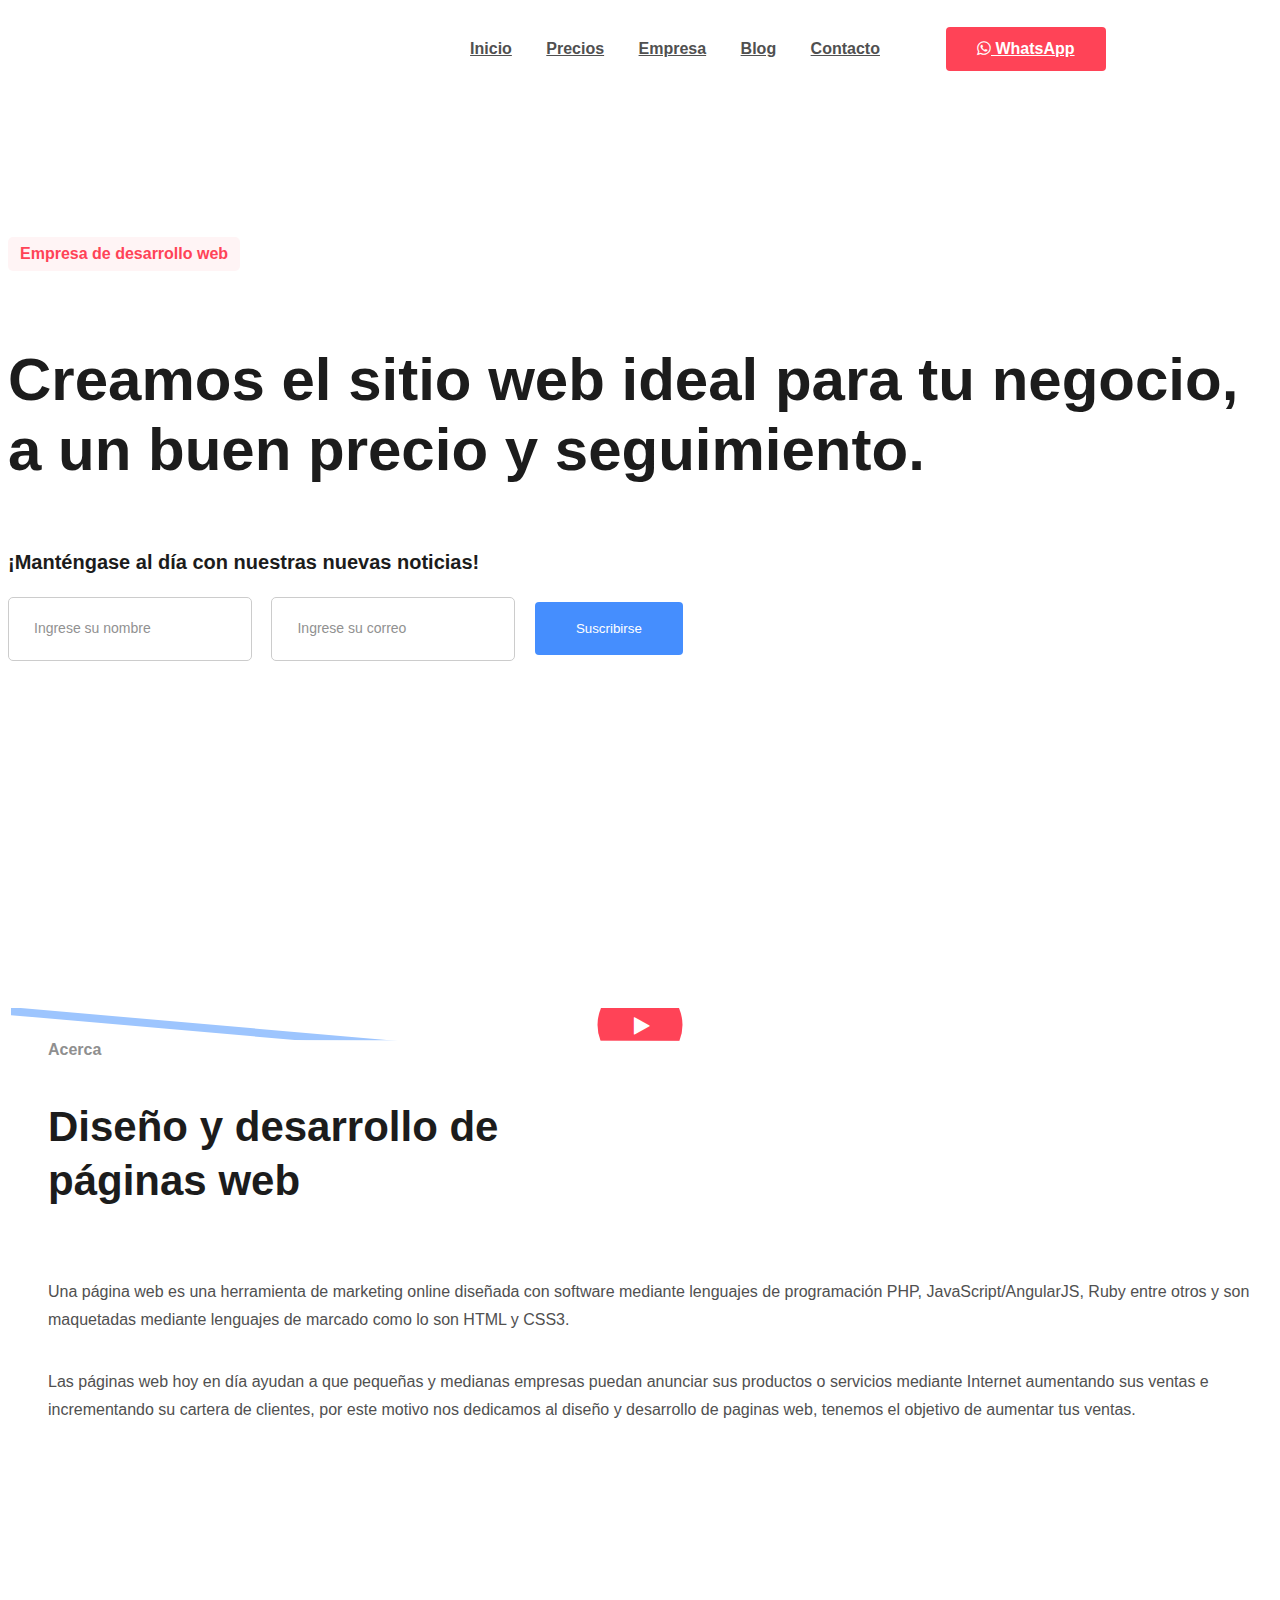
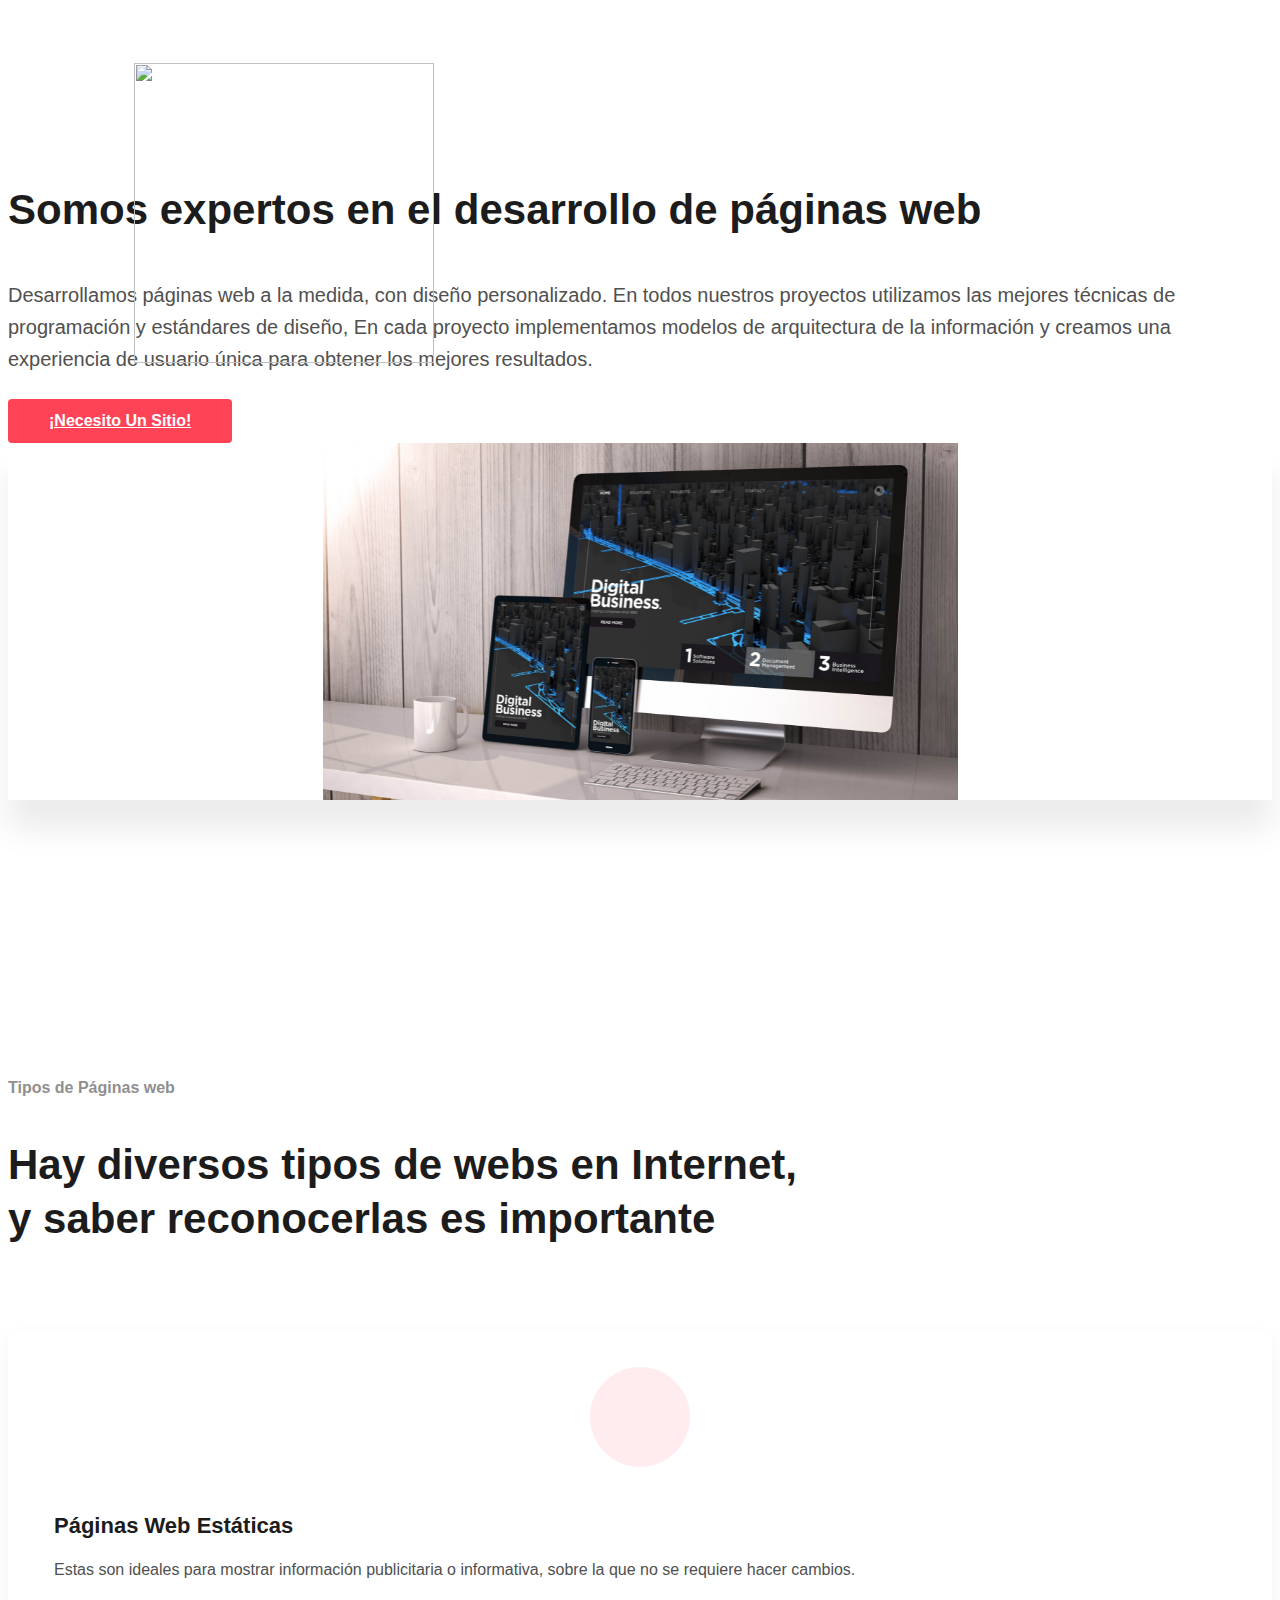
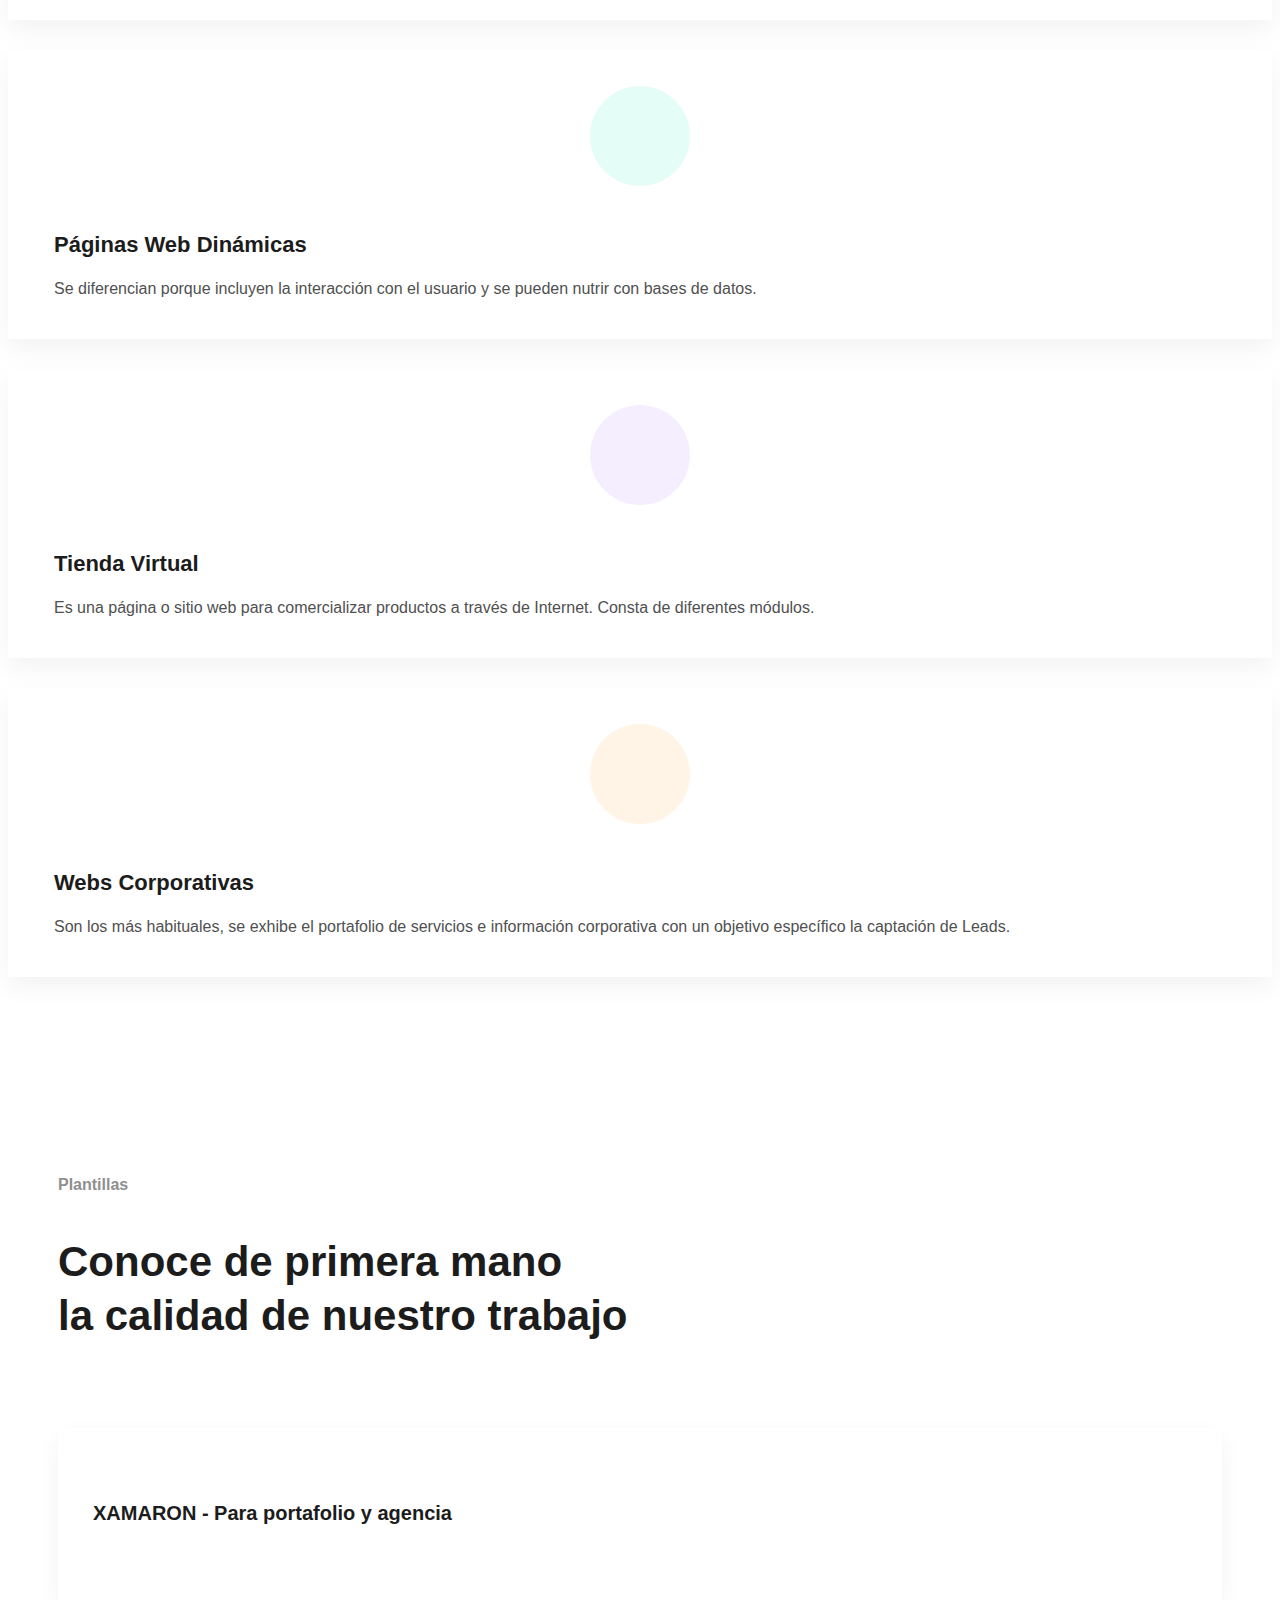
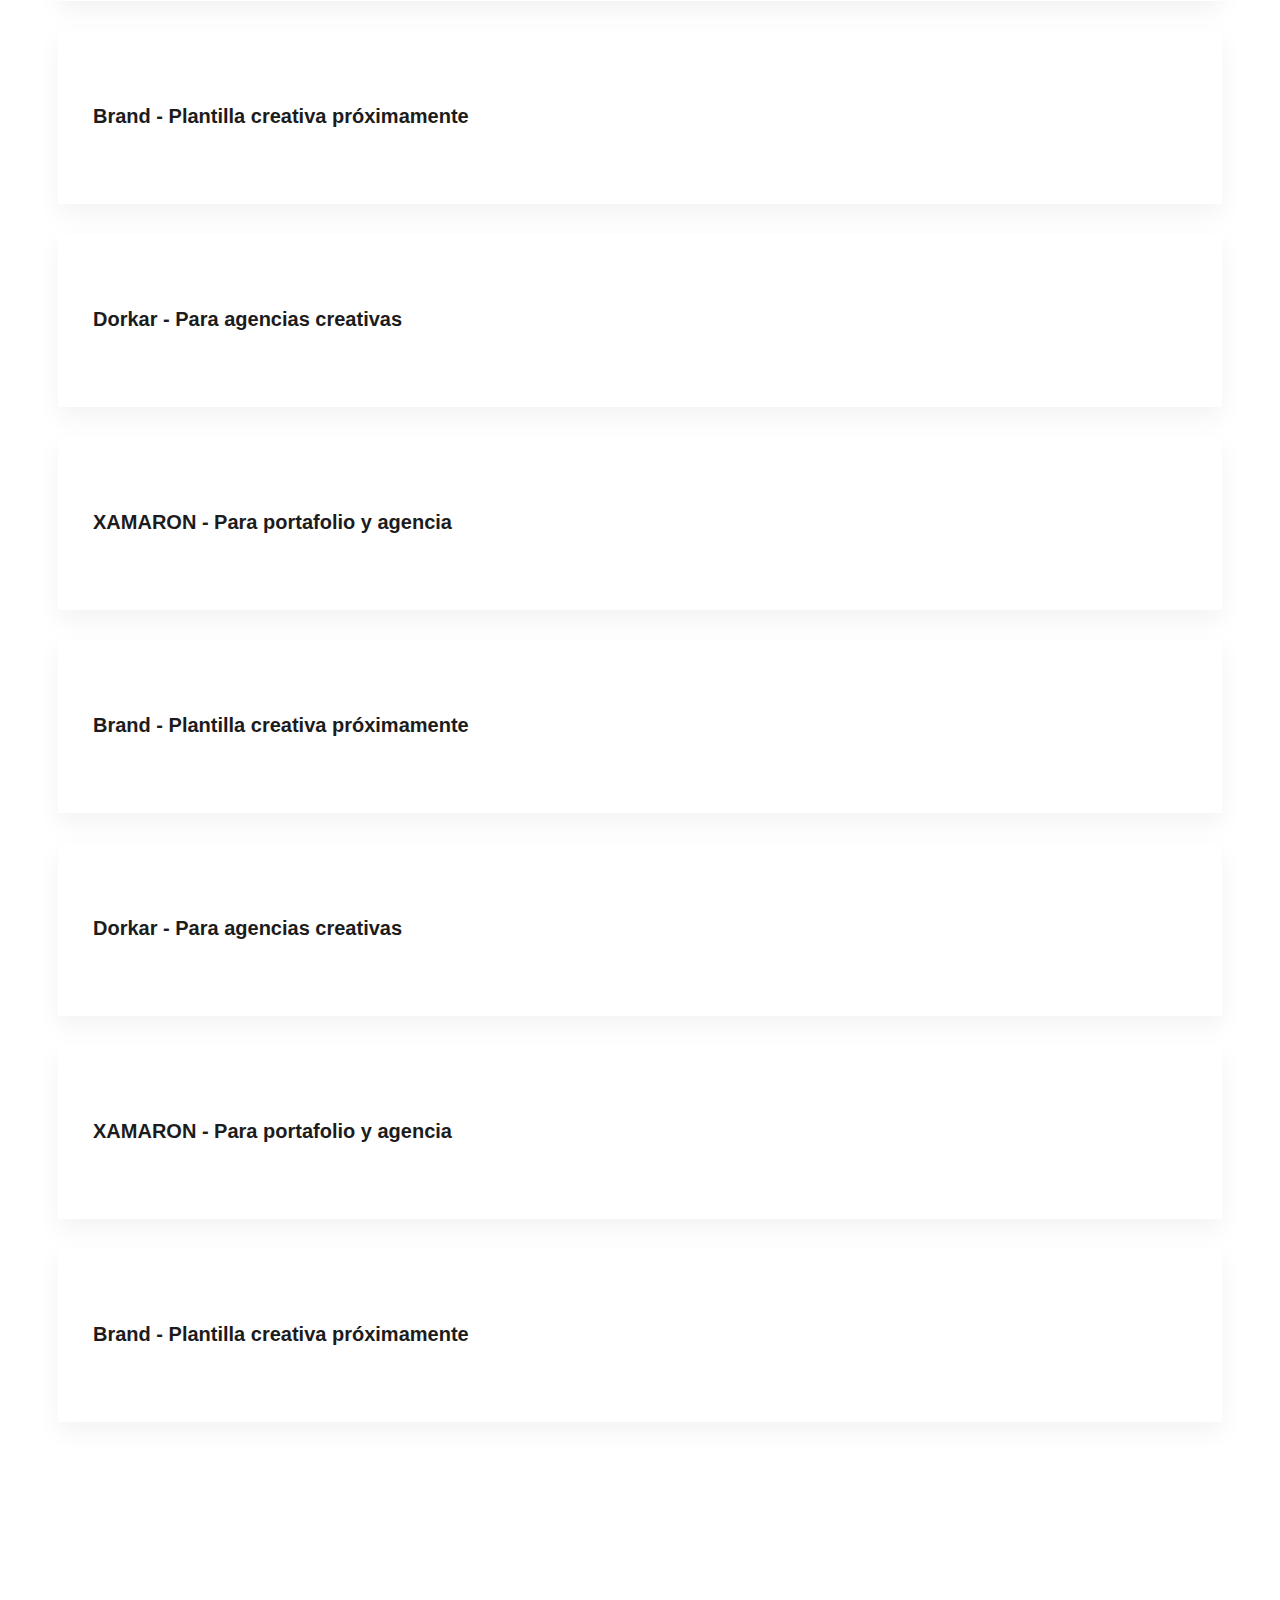
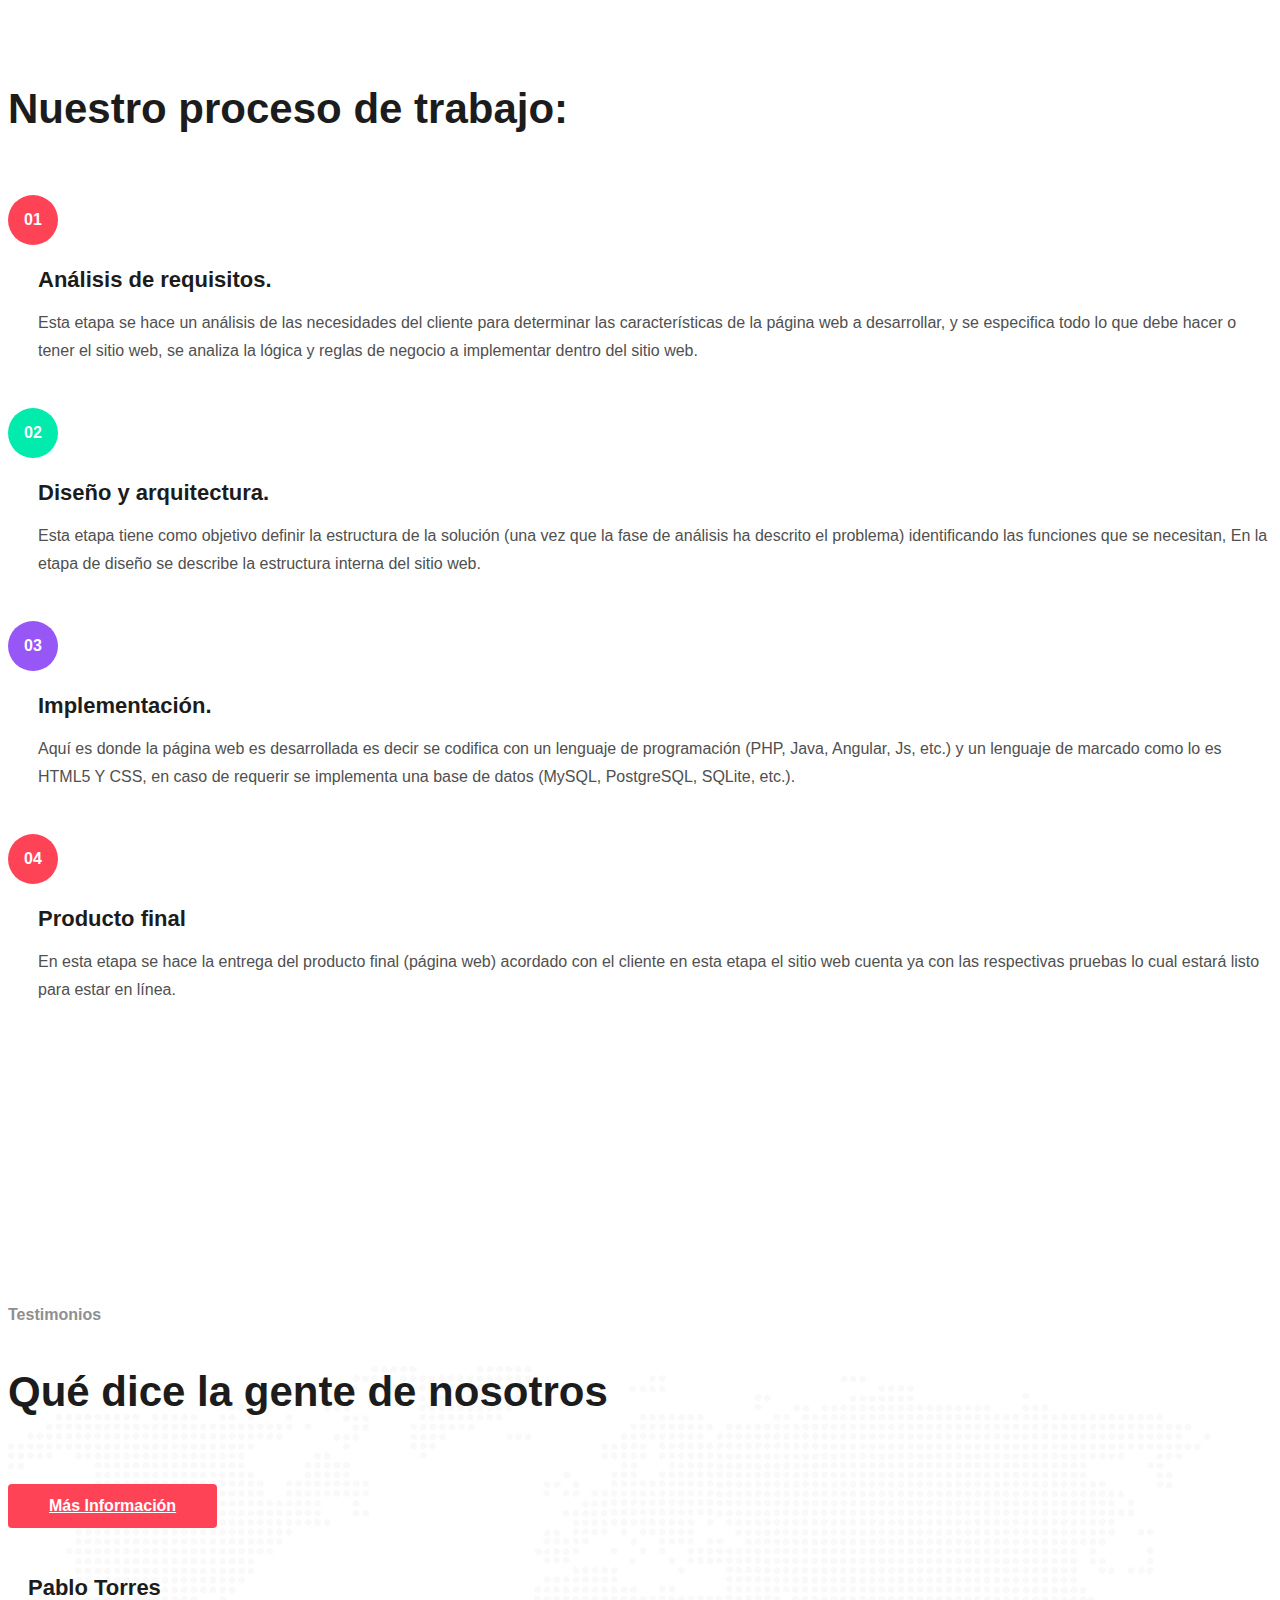
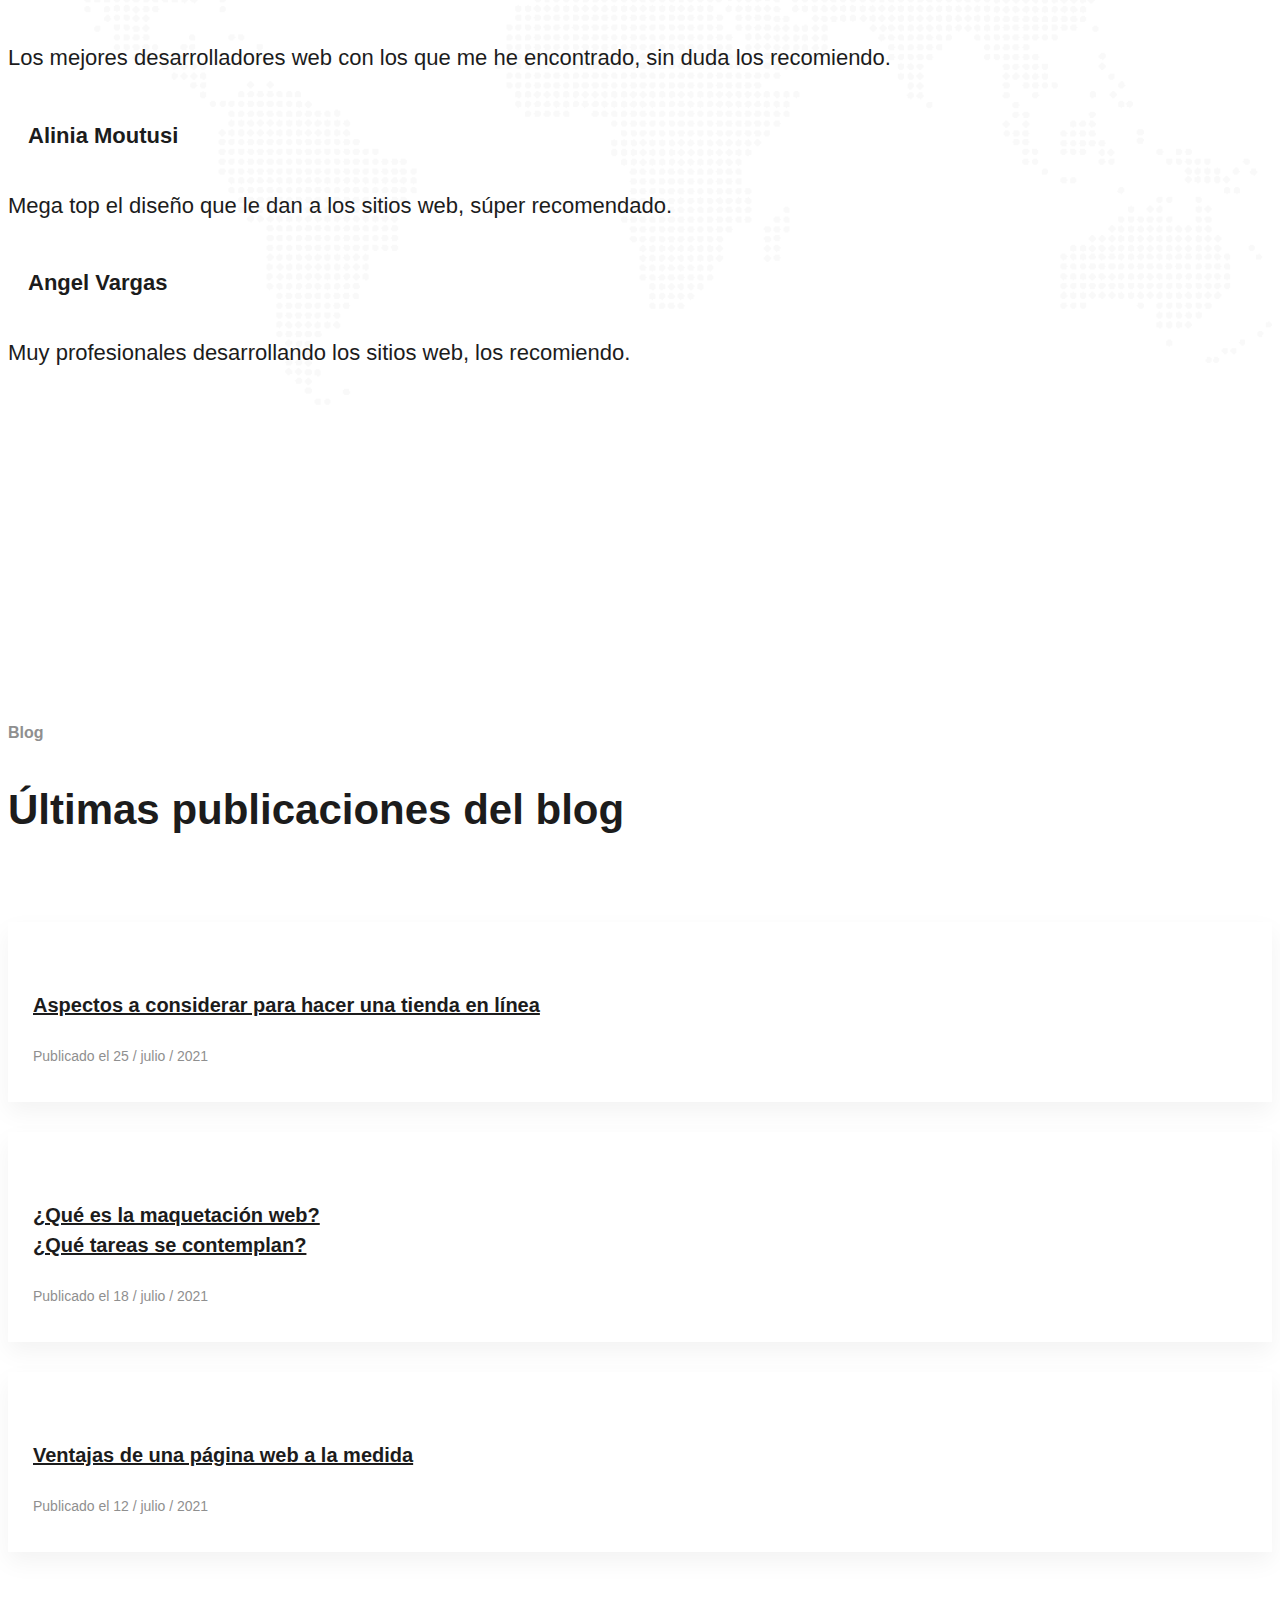
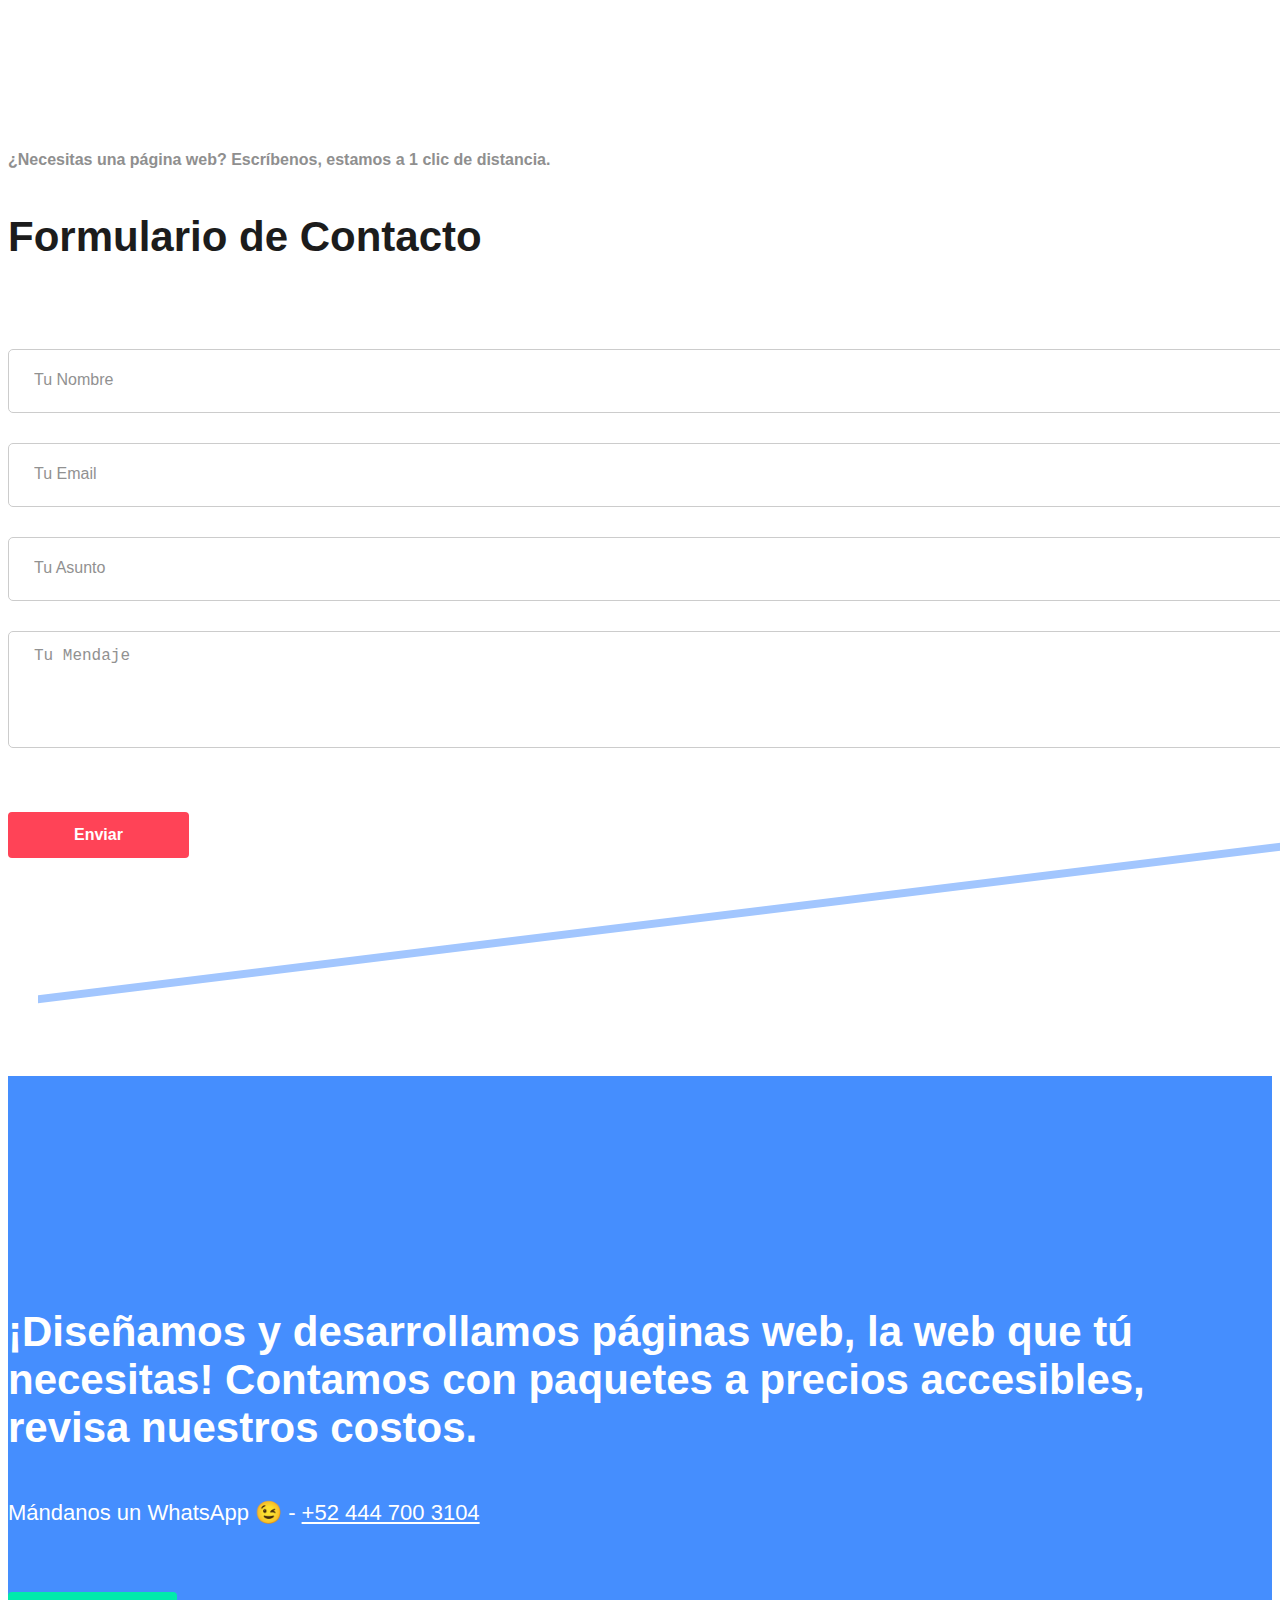
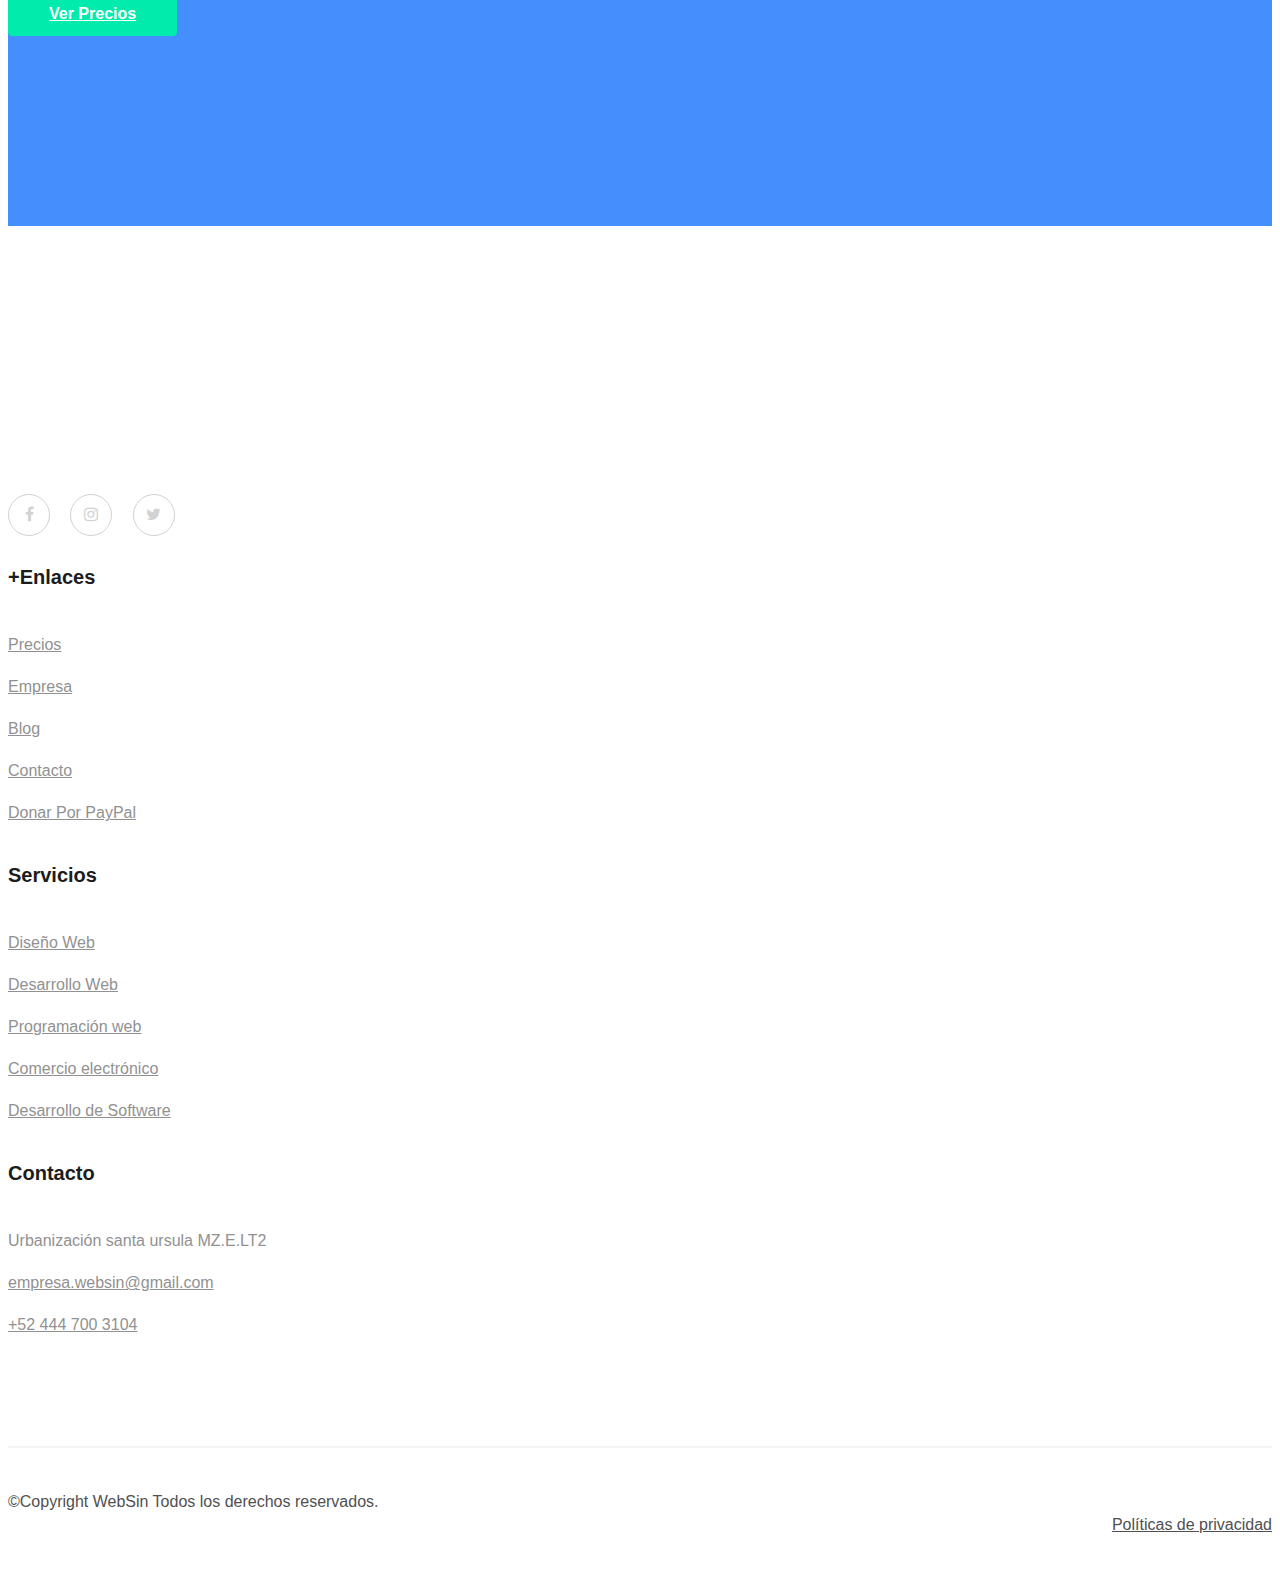
==== index.html @ c290d694 "Add files via upload" ====
﻿<!doctype html>
<html class="no-js" lang="es-MX">


<head>
    <meta charset="utf-8">
    <meta http-equiv="x-ua-compatible" content="ie=edge">
    <title>WebSin - Empresa de desarrollo web</title>

    <meta name="keywords" content="Diseño Web, Desarrollo Web, Programación web, Comercio electrónico, Desarrollo de Software, html, css, js, Páginas web responsivas, Páginas Web Estáticas, Páginas Web Dinámicas, Tienda Virtual, Webs Corporativas" />

    <meta name="description" content="Creamos el sitio web ideal para tu negocio,
    a un buen precio y seguimiento. ¡Diseñamos y desarrollamos páginas web, la web que tú necesitas! Contamos con paquetes a precios accesibles, revisa nuestros costos. Dise&ntilde;o de p&aacute;ginas Web, Aplicaciones Web, Desarrollo Web en Guadalajara, Jalisco, M&eacute;xico. Tiendas en l&iacute;nea, Posicionamiento Web y Publicidad en redes sociales." />

    <meta name="viewport" content="width=device-width, initial-scale=1">

    <!--================================================
    SCHEMA MARKUP FOR GOOGLE
    =================================================-->
    <meta itemprop="name" content="Dise&ntilde;o de P&aacute;ginas Web. Desarrollo Web en M&eacute;xico." />
    <meta itemprop="description" content="Dise&ntilde;o de p&aacute;ginas Web, Aplicaciones Web, Desarrollo Web en M&eacute;xico. Tiendas en l&iacute;nea, Posicionamiento Web y Publicidad en redes sociales." />
    <meta itemprop="image" content="https://websin.site/img/favicon.png" />

    <!--================================================
    OPEN GRAPH DATA
    =================================================-->
    <meta property="og:locale" content="es_MX" />
    <meta property="og:title" content="Dise&ntilde;o de P&aacute;. Desarrollo Web en M&eacute;xico." />
    <meta property="og:description" content="Dise&ntilde;o de p&aacute;ginas Web, Aplicaciones Web, Desarrollo Web en M&eacute;xico. Tiendas en l&iacute;nea, Posicionamiento Web y Publicidad en redes sociales." />
    <meta property="og:type" content="article" />
    <meta property="og:url" content="https://websin.site/" />
    <meta property="og:site_name" content="WebSin" />
    <meta property="og:image" content="img/favicon.png" />
    <meta property="og:image:width" content="200" />
    <meta property="og:image:height" content="200" />
    <meta property="og:image:alt" content="WebSin" />

    <!--================================================
    TWITTER CARD DATA
    =================================================-->
    <meta name="twitter:title" content="Dise&ntilde;o de P&aacute;ginas Web. Desarrollo Web en M&eacute;xico." />
    <meta name="twitter:description" content="Dise&ntilde;o de p&aacute;ginas Web, Aplicaciones Web, Desarrollo Web en M&eacute;xico. Tiendas en l&iacute;nea, Posicionamiento Web y Publicidad en redes sociales." />
    <meta name="twitter:image" content="https://websin.site/img/favicon.png" />
    <meta name="twitter:card" content="summary" />
    <meta name="twitter:site" content="@websin" />
    <meta name="twitter:creator" content="@websin" />


    <!-- <link rel="manifest" href="site.webmanifest"> -->
    <link rel="shortcut icon" type="image/x-icon" href="https://websin.site/img/favicon.png">
    <!-- Place favicon.ico in the root directory -->

    <!-- CSS here -->
    <link rel="stylesheet" href="https://websin.site/css/bootstrap.min.css">
    <link rel="stylesheet" href="https://websin.site/css/owl.carousel.min.css">
    <link rel="stylesheet" href="https://websin.site/css/magnific-popup.css">
    <link rel="stylesheet" href="css/font-awesome.min.css">
    <link rel="stylesheet" href="css/themify-icons.css">
    <link rel="stylesheet" href="https://websin.site/css/flaticon.css">
    <link rel="stylesheet" href="https://websin.site/css/nice-select.css">
    <link rel="stylesheet" href="https://websin.site/css/animate.min.css">
    <link rel="stylesheet" href="https://websin.site/css/slicknav.css"> 
    <link rel="stylesheet" href="css/style.css">

</head>

<body>
    <!--================================================
    URL LOCATION
    =================================================-->
    <span id="url-location" data-url="https://websin.site/"></span>
    <span id="url-current" data-url="https://websin.site/"></span>
    <span id="url" data-url="https://websin.site/"></span>


    <header>
        <div id="sticky-header" class="header_area">
            <div class="container-fluid">
                <div class="row">
                    <div class="col-12">
                        <div class="header__wrapper">
                            <!-- header__left__start  -->
                            <div class="header__left">
                                <div class="logo_img">
                                    <a href="https://websin.site/index.html">
                                        <img src="https://websin.site/img/logo.png" alt="">
                                    </a>
                                </div>
                            </div>
                            <!-- header__left__start  -->
                            
                            <!-- main_menu_start  -->
                            <div class="main_menu text-center d-none d-lg-block">
                                <nav>
                                    <ul id="mobile-menu">
                                        <li><a href="https://websin.site/index.html">Inicio</a>
                                        </li>
                                        <li><a href="https://websin.site/prising.html">Precios</a>
                                        </li>
                                        <li><a href="https://websin.site/career.html">Empresa</a></li>
                                        <li><a href="https://websin.site/blog_01.html">Blog</a></li>
                                        <li><a href="https://websin.site/contact.html">Contacto</a></li>
                                    </ul>
                                </nav>
                            </div>
                            <!-- main_menu_start  -->
                            
                            <!-- header__right_start  -->
                            <div class="header__right">
                                <div class="contact_wrap d-flex align-items-center">
                                    <div class="contact_btn d-none d-lg-block">
                                        <a href="https://web.whatsapp.com/send?phone=524447003104&text=Hola,%20quiero%20m%C3%A1s%20informaci%C3%B3n%20sobre%20los%20servicios%20de%20WebSin" class="boxed_btn"><i class="fa fa-whatsapp"></i> WhatsApp</a>
                                    </div>
                                </div>
                            </div>
                            <!-- header__right_end  -->
                        </div>
                    </div>
                    <div class="col-12">
                        <div class="mobile_menu d-block d-lg-none"></div>
                    </div>
                </div>
            </div>
        </div>
    </header>
    <!-- header_end -->


    <!-- banner_area_start -->
    <div class="banner_area">
        <div class="ilstrator_img">
            <img src="https://websin.site/img/banner/banner_ils.png" alt="">
        </div>
        <div class="animated_icon ">
            <div class="circle_icon_1 amination_custom4">
                <div class="layer" data-depth="0.2">
                    <img src="https://websin.site/img/animated_icon/1.png" alt="">
                </div>
            </div>
            <div class="circle_icon_2 amination_custom3 ">
                <div class="layer" data-depth="0.2">
                    <img src="https://websin.site/img/animated_icon/2.png" alt="">
                </div>
            </div>
            <div class="circle_icon_3 amination_custom4">
                <div data-depth=".2" class="layer">
                    <img src="https://websin.site/img/animated_icon/3.png" alt="">
                </div>
                
            </div>
            <div class="circle_icon_4 amination_custom3 ">
                <div data-depth=".2" class="layer">
                    <img src="https://websin.site/img/banner/pulse.png" alt="">
                </div>
                
            </div>
            <div class="circle_icon_5 amination_custom11">
                <div data-depth=".2" class="layer">
                    <img src="https://websin.site/img/banner/pulse.png" alt="">
                </div>
            </div>
        </div>
        <div class="container">
            <div class="row">
                <div class="col-xl-7  col-lg-7">
                    <div class="banner_text">
                        <span class="wow fadeInLeft" data-wow-duration="1s" data-wow-delay=".1s">Empresa de desarrollo web</span>
                        <h1 class="wow fadeInLeft" data-wow-duration="1s" data-wow-delay=".2s">Creamos el sitio web ideal para tu negocio,<br> a un buen precio y seguimiento.<br></h1>
                        <div class="site_link_form ">
                            <h4 class="wow fadeInLeft" data-wow-duration="1s" data-wow-delay=".3s">
                                ¡Manténgase al día con  nuestras nuevas noticias!
                            </h4>
                            <form action="suscrip.html" class="wow fadeInLeft" data-wow-duration="1s" data-wow-delay=".4s" name="contact" method="POST" data-netlify="true">
                                <input name="name" placeholder="Ingrese su nombre" onfocus="this.placeholder = ''" onblur="this.placeholder = 'Ingrese su nombre'" required="" type="text">
                                <input type="email" name="email" placeholder="Ingrese su correo" onfocus="this.placeholder = ''" onblur="this.placeholder = 'Ingrese su correo'" required="">
                                <button type="submit">Suscribirse</button>
                            </form>
                        </div>
                    </div>
                </div>
                <div class="col-xl-5 col-lg-5">
                    <div class="business_image ">
                        <div class="ilstration_fram layer wow fadeInUp" data-wow-duration="1s" data-wow-delay=".4s">
                            <div data-depth="0.3" class="layer">
                                <img src="https://websin.site/img/banner/main_ilstrator.png" alt="">
                            </div>
                        </div>
                        <div class="man_img wow fadeInRight" data-wow-duration="1s" data-wow-delay=".5s">

                            <div data-depth="0.5" class="layer">
                                <img src="https://websin.site/img/banner/man.png" alt="">
                            </div>
                        </div>
                        <div class="woman_img wow fadeInLeft" data-wow-duration="1.1s" data-wow-delay=".5s">
                            <div data-depth="0.6" class="layer">
                                <img src="https://websin.site/img/banner/woman.png" alt="">
                            </div>
                        </div>
                        <div class="circle_img wow zoomIn" data-wow-duration="1s" data-wow-delay=".6s">
                            <div data-depth="0.3" class="layer">
                                <img src="https://websin.site/img/banner/circle.png" alt="">
                            </div>
                        </div>
                        <div class="line_img wow fadeInLeft" data-wow-duration="1s" data-wow-delay=".6s">
                            <div data-depth="0.5" class="layer">
                                <img src="https://websin.site/img/banner/progress.png" alt="">
                            </div>
                        </div>
                    </div>
                </div>
            </div>
        </div>
        <div class="ilstrator_img_2 d-none d-lg-block">
            <img src="https://websin.site/img/banner/banner.png" alt="">
        </div>
    </div>
    <!-- banner_area_end -->

    <!-- about_area_start -->
    <div class="about_area">
        <div class="big_instrator_image d-none d-lg-block">
            <img src="https://websin.site/img/ilastrator_img/big_ils_2.png" alt="">
        </div>
        <div class="container">
            <div class="row align-items-center">
                <div class="col-xl-6 col-lg-6 col-md-6">
                    <div class="about_thumb wow fadeInLeft" data-wow-duration="1s" data-wow-delay=".1s">
                        <img src="https://websin.site/img/about/about.png" alt="">
                        <a class="popup-video " href="#">
                            <i class="fa fa-play"></i>
                        </a>
                    </div>
                </div>
                <div class="col-xl-6 col-lg-6 col-md-6">
                    <div class="about_info">
                        <div class="section_title">
                            <span class="wow fadeInUp" data-wow-duration="1s" data-wow-delay=".1s">Acerca</span>
                            <h3 class="wow fadeInUp" data-wow-duration="1s" data-wow-delay=".2s">Diseño y desarrollo de<br>
                                páginas web<br><br>
                                <p class="wow fadeInUp" data-wow-duration="1s" data-wow-delay=".2s">Una página web es una herramienta de marketing online diseñada con software mediante lenguajes de programación PHP, JavaScript/AngularJS, Ruby entre otros y son maquetadas mediante lenguajes de marcado como lo son HTML y CSS3.</p>
                                <p class="wow fadeInUp" data-wow-duration="1s" data-wow-delay=".2s">Las páginas web hoy en día ayudan a que pequeñas y medianas empresas puedan anunciar sus productos o servicios mediante Internet aumentando sus ventas e incrementando su cartera de clientes, por este motivo nos dedicamos al diseño y desarrollo de paginas web, tenemos el objetivo de aumentar tus ventas.</p>
                            </div>
                        </div>
                    </div>
                </div>
            </div>
        </div>
        <!-- about_area_end -->

        <!-- work_section_start  -->
        <div class="work_section">
            <div class="shapes">
                <div class="shap_1 amination_custom4">
                    <img src="https://websin.site/img/home_2/shape/big_circle.svg" alt="">
                </div>
                <div class="shap_2 amination_custom3">
                    <img src="https://websin.site/img/home_2/shape/b_algle.svg" alt="">
                </div>
            </div>
            <div class="container">
                <div class="row align-items-center">
                    <div class="col-lg-5 col-md-5">
                        <div class="work_info">
                            <div class="section_title_3">
                                <h3 class="wow fadeInUp" data-wow-duration="1s" data-wow-delay=".1s"><b>Somos expertos en el desarrollo de páginas web</b></h3>
                                <p class="wow fadeInUp" data-wow-duration="1s" data-wow-delay=".2s">Desarrollamos páginas web a la medida, con diseño personalizado. En todos nuestros proyectos utilizamos las mejores técnicas de programación y estándares de diseño, En cada proyecto implementamos modelos de arquitectura de la información y creamos una experiencia de usuario única para obtener los mejores resultados.</p>
                                <a class="boxed_btn3 wow fadeInUp" data-wow-duration="1s" data-wow-delay=".3s" href="contact.html">¡Necesito Un Sitio!</a>
                            </div>
                        </div>
                    </div>
                    <div class="col-lg-7 col-md-7">
                        <div class="video_works wow fadeInUp" data-wow-duration="1s" data-wow-delay=".3s">
                        </div>
                    </div>
                </div>
            </div>
        </div>
        <!-- work_section_end  -->

        <!-- service_area_start -->
        <div class="service_area">
            <div class="container">
                <div class="row">
                    <div class="col-xl-12">
                        <div class="section_title text-center mb-85">
                            <span class="wow fadeInUp" data-wow-duration="1s" data-wow-delay=".1s">Tipos de Páginas web</span>
                            <h3 class="wow fadeInUp" data-wow-duration="1s" data-wow-delay=".2s">Hay diversos tipos de webs en Internet,<br> 
                            y saber reconocerlas es importante</h3>
                        </div>
                    </div>
                </div>
                <div class="row">
                    <div class="col-xl-3 col-lg-6 col-md-6">
                        <div class="single_service text-center wow fadeInUp" data-wow-duration="1s" data-wow-delay=".1s">
                            <div class="service_icon">
                                <img src="https://websin.site/img/icon/1.png" alt="">
                            </div>
                            <h3>Páginas Web Estáticas</h3>
                            <p>Estas son ideales para mostrar información publicitaria o informativa, sobre la que no se requiere hacer cambios.</p>
                        </div>
                    </div>
                    <div class="col-xl-3 col-lg-6 col-md-6">
                        <div class="single_service text-center green wow fadeInUp" data-wow-duration="1s" data-wow-delay=".2s">
                            <div class="service_icon">
                                <img src="https://websin.site/img/icon/2.png" alt="">
                            </div>
                            <h3>Páginas Web Dinámicas</h3>
                            <p>Se diferencian porque incluyen la interacción con el usuario y se pueden nutrir con bases de datos.</p>
                        </div>
                    </div>
                    <div class="col-xl-3 col-lg-6 col-md-6">
                        <div class="single_service text-center violate wow fadeInUp" data-wow-duration="1s" data-wow-delay=".3s">
                            <div class="service_icon">
                                <img src="https://websin.site/img/icon/3.png" alt="">
                            </div>
                            <h3>Tienda Virtual</h3>
                            <p>Es una página o sitio web para comercializar productos a través de Internet. Consta de diferentes módulos.</p>
                        </div>
                    </div>
                    <div class="col-xl-3 col-lg-6 col-md-6">
                        <div class="single_service text-center orange wow fadeInUp" data-wow-duration="1s" data-wow-delay=".4s">
                            <div class="service_icon">
                                <img src="https://websin.site/img/icon/4.png" alt="">
                            </div>
                            <h3>Webs Corporativas</h3>
                            <p>Son los más habituales, se exhibe el portafolio de servicios e información corporativa con un objetivo específico la captación de Leads.</p>
                        </div>
                    </div>
                </div>

            </div>
        </div>
        <!-- service_area_end-->

        <!-- case_study_area_start -->
        <div class="case_study_area">
            <div class="case_study_bg d-none d-lg-block">
                <img src="https://websin.site/img/ilastrator_img/case_study.png" alt="">
            </div>
            <div class="container">
                <div class="row">
                    <div class="col-xl-12">
                        <div class="section_title mb-85">
                            <span class="wow fadeInLeft" data-wow-duration="1s" data-wow-delay=".1s">Plantillas</span>
                            <h3 class="wow fadeInLeft" data-wow-duration="1s" data-wow-delay=".2s">Conoce de primera mano<br> la calidad de nuestro trabajo</h3>
                        </div>
                    </div>
                </div>
            </div>
            <div class="container-fluid p-0">
                <div class="row no-gutters">
                    <div class="case_actove owl-carousel">

                        <div class="single-case wow fadeInUp" data-wow-duration="1s" data-wow-delay=".0s">
                            <div class="case_thumb">
                                <img src="https://websin.site/img/study/1.png" alt="">
                            </div>
                            <div class="hover_overlay">
                                <div class="case_heading">
                                    <a href="https://xamaron-websin.netlify.app/">
                                        <h3>XAMARON - Para portafolio y agencia</h3>
                                    </a>
                                </div>
                                <div class="list">
                                    <p>XAMARON es una plantilla con control deslizante animado. Elegante portafolio moderno en blanco y negro para autónomos y estudios creativos. Responsive con un diseño elegante adecuado para todos los campos creativos.</p>
                                </div>
                                <div class="button">
                                    <a href="https://xamaron-websin.netlify.app/" class="line_btn">Ver en vivo</a>
                                </div>
                            </div>
                        </div>

                        <div class="single-case wow fadeInUp" data-wow-duration="1s" data-wow-delay=".1s">
                            <div class="case_thumb">
                                <img src="https://websin.site/img/study/2.png" alt="">
                            </div>
                            <div class="hover_overlay">
                                <div class="case_heading">
                                    <a href="https://brand-websin.netlify.app/">
                                        <h3>Brand - Plantilla creativa próximamente</h3>
                                    </a>
                                </div>
                                <div class="list">
                                    <p>Plantilla de página de destino receptiva. Fue diseñado para ser compatible con dispositivos móviles. Esta plantilla fue creada para aquellos que quieren una página minimalista próximamente.</p>
                                </div>
                                <div class="button">
                                    <a href="https://brand-websin.netlify.app/" class="line_btn">Ver en vivo</a>
                                </div>
                            </div>
                        </div>

                        <div class="single-case wow fadeInUp" data-wow-duration="1s" data-wow-delay=".2s">
                            <div class="case_thumb">
                                <img src="https://websin.site/img/study/3.png" alt="">
                            </div>
                            <div class="hover_overlay">
                                <div class="case_heading">
                                    <a href="https://dorkar-websin.netlify.app/">
                                        <h3>Dorkar - Para agencias creativas</h3>
                                    </a>
                                </div>
                                <div class="list">
                                    <p> plantilla de sitio web limpia  para cualquier negocio y sitio web corporativo, moderna y lista para dispositivos móviles. Es una plantilla poderosa, altamente creativa, corporativa.</p>
                                </div>
                                <div class="button">
                                    <a href="https://dorkar-websin.netlify.app/" class="line_btn">Ver en vivo</a>
                                </div>
                            </div>
                        </div>

                        <div class="single-case wow fadeInUp" data-wow-duration="1s" data-wow-delay=".3s">
                            <div class="case_thumb">
                                <img src="https://websin.site/img/study/1.png" alt="">
                            </div>
                            <div class="hover_overlay">
                                <div class="case_heading">
                                    <a href="https://xamaron-websin.netlify.app/">
                                        <h3>XAMARON - Para portafolio y agencia</h3>
                                    </a>
                                </div>
                                <div class="list">
                                    <p>XAMARON es una plantilla con control deslizante animado. Elegante portafolio moderno en blanco y negro para autónomos y estudios creativos. Responsive con un diseño elegante adecuado para todos los campos creativos.</p>
                                </div>
                                <div class="button">
                                    <a href="https://xamaron-websin.netlify.app/" class="line_btn">Ver en vivo</a>
                                </div>
                            </div>
                        </div>

                        <div class="single-case wow fadeInUp" data-wow-duration="1s" data-wow-delay=".4s">
                            <div class="case_thumb">
                                <img src="https://websin.site/img/study/2.png" alt="">
                            </div>
                            <div class="hover_overlay">
                                <div class="case_heading">
                                    <a href="https://brand-websin.netlify.app/">
                                        <h3>Brand - Plantilla creativa próximamente</h3>
                                    </a>
                                </div>
                                <div class="list">
                                    <p>Plantilla de página de destino receptiva. Fue diseñado para ser compatible con dispositivos móviles. Esta plantilla fue creada para aquellos que quieren una página minimalista próximamente.</p>
                                </div>
                                <div class="button">
                                    <a href="https://brand-websin.netlify.app/" class="line_btn">Ver en vivo</a>
                                </div>
                            </div>
                        </div>

                        <div class="single-case wow fadeInUp" data-wow-duration="1s" data-wow-delay=".5s">
                            <div class="case_thumb">
                                <img src="https://websin.site/img/study/3.png" alt="">
                            </div>
                            <div class="hover_overlay">
                                <div class="case_heading">
                                    <a href="https://dorkar-websin.netlify.app/">
                                        <h3>Dorkar - Para agencias creativas</h3>
                                    </a>
                                </div>
                                <div class="list">
                                    <p> plantilla de sitio web limpia  para cualquier negocio y sitio web corporativo, moderna y lista para dispositivos móviles. Es una plantilla poderosa, altamente creativa, corporativa.</p>
                                </div>
                                <div class="button">
                                    <a href="https://dorkar-websin.netlify.app/" class="line_btn">Ver en vivo</a>
                                </div>
                            </div>
                        </div>

                        <div class="single-case wow fadeInUp" data-wow-duration="1s" data-wow-delay=".6s">
                            <div class="case_thumb">
                                <img src="https://websin.site/img/study/1.png" alt="">
                            </div>
                            <div class="hover_overlay">
                                <div class="case_heading">
                                    <a href="https://xamaron-websin.netlify.app/">
                                        <h3>XAMARON - Para portafolio y agencia</h3>
                                    </a>
                                </div>
                                <div class="list">
                                    <p>XAMARON es una plantilla con control deslizante animado. Elegante portafolio moderno en blanco y negro para autónomos y estudios creativos. Responsive con un diseño elegante adecuado para todos los campos creativos.</p>
                                </div>
                                <div class="button">
                                    <a href="https://xamaron-websin.netlify.app/" class="line_btn">Ver en vivo</a>
                                </div>
                            </div>
                        </div>

                        <div class="single-case wow fadeInUp" data-wow-duration="1s" data-wow-delay=".7s">
                            <div class="case_thumb">
                                <img src="https://websin.site/img/study/2.png" alt="">
                            </div>
                            <div class="hover_overlay">
                                <div class="case_heading">
                                    <a href="https://brand-websin.netlify.app/">
                                        <h3>Brand - Plantilla creativa próximamente</h3>
                                    </a>
                                </div>
                                <div class="list">
                                    <p>Plantilla de página de destino receptiva. Fue diseñado para ser compatible con dispositivos móviles. Esta plantilla fue creada para aquellos que quieren una página minimalista próximamente.</p>
                                </div>
                                <div class="button">
                                    <a href="https://brand-websin.netlify.app/" class="line_btn">Ver en vivo</a>
                                </div>
                            </div>
                        </div>

                    </div>
                </div>
            </div>
        </div>
        <!-- case_study_area_end -->

        <!-- chose_area_start -->
        <div class="chose_area">
            <div class="container">
                <div class="row align-items-center">
                    <div class="col-xl-7 col-lg-6 col-md-6">
                        <div class="chose_img wow bounce" data-wow-duration="2s" data-wow-delay=".2s">
                            <img src="https://websin.site/img/chose/1.png" alt="">
                            <div class="animated_small_img">
                                <div class="animated_img_1 amination_custom10 ">
                                    <img src="https://websin.site/img/ilastrator_img/star.png" alt="">
                                </div>
                                <div class="animated_img_2 amination_custom11">
                                    <img src="https://websin.site/img/ilastrator_img/traiange.png" alt="">
                                </div>
                                <div class="animated_img_3 amination_custom3">
                                    <img src="https://websin.site/img/ilastrator_img/round.png" alt="">
                                </div>
                            </div>
                        </div>
                    </div>
                    <div class="col-xl-5 col-lg-6 col-md-6">
                        <div class="chose_info">
                            <div class="section_title">
                                <h3 class="wow fadeInUp" data-wow-duration="1s" data-wow-delay=".2s">Nuestro proceso de trabajo:</h3>
                            </div>
                            <div class="chose_list">
                                <ul>
                                    <li class="d-flex wow fadeInRight" data-wow-duration="1s" data-wow-delay=".1s">
                                        <div class="chose_mark">
                                            <span class="red">01</span>
                                        </div>
                                        <div class="chose_text">
                                            <h3>Análisis de requisitos.</h3>
                                            <p>Esta etapa se hace un análisis de las necesidades del cliente para determinar las características de la página web a desarrollar, y se especifica todo lo que debe hacer o tener el sitio web, se analiza la lógica y reglas de negocio a implementar dentro del sitio web.</p>
                                        </div>
                                    </li>
                                    <li class="d-flex wow fadeInRight" data-wow-duration="1s" data-wow-delay=".2s">
                                        <div class="chose_mark">
                                            <span class="green">02</span>
                                        </div>
                                        <div class="chose_text">
                                            <h3>Diseño y arquitectura.</h3>
                                            <p>Esta etapa tiene como objetivo definir la estructura de la solución (una vez que la fase de análisis ha descrito el problema) identificando las funciones que se necesitan, En la etapa de diseño se describe la estructura interna del sitio web.</p>
                                        </div>
                                    </li>
                                    <li class="d-flex wow fadeInRight" data-wow-duration="1s" data-wow-delay=".3s">
                                        <div class="chose_mark">
                                            <span class="violate">03</span>
                                        </div>
                                        <div class="chose_text">
                                            <h3>Implementación.</h3>
                                            <p>Aquí es donde la página web es desarrollada es decir se codifica con un lenguaje de programación (PHP, Java, Angular, Js, etc.) y un lenguaje de marcado como lo es HTML5 Y CSS, en caso de requerir se implementa una base de datos (MySQL, PostgreSQL, SQLite, etc.).</p>
                                        </div>
                                    </li>
                                    <li class="d-flex wow fadeInRight" data-wow-duration="1s" data-wow-delay=".1s">
                                        <div class="chose_mark">
                                            <span class="red">04</span>
                                        </div>
                                        <div class="chose_text">
                                            <h3>Producto final</h3>
                                            <p>En esta etapa se hace la entrega del producto final (página web) acordado con el cliente en esta etapa el sitio web cuenta ya con las respectivas pruebas lo cual estará listo para estar en línea.</p>
                                        </div>
                                    </li>
                                </ul>
                            </div>
                        </div>
                    </div>
                </div>
            </div>
        </div>
        <!-- chose_area_end -->

        <!-- testmonial_area_start -->
        <div class="testmonial_area">
            <div class="container">
                <div class="row">
                    <div class="col-xl-6 col-lg-6 col-md-6">
                        <div class="testimonial_left">
                            <div class="section_title mb-65">
                                <span class="wow fadeInUp" data-wow-duration="1s" data-wow-delay=".1s">Testimonios</span>
                                <h3 class="wow fadeInUp" data-wow-duration="1s" data-wow-delay=".2s">Qué dice la gente de nosotros<br>
                                </div>
                                <a href="https://websin.site/career.html" class="boxed_btn wow fadeInUp" data-wow-duration="1s" data-wow-delay=".3s">Más Información</a>
                            </div>
                        </div>
                        <div class="col-xl-5 offset-xl-1 col-lg-6 col-md-6">
                            <div class="testmonial_active owl-carousel">
                                <div class="testmonial_review">
                                    <div class="author d-flex align-items-center">
                                        <div class="thumb">
                                            <img src="https://websin.site/img/testmonial/1.png" alt="">
                                        </div>
                                        <div class="author_name">
                                            <h4>Pablo Torres</h4>
                                        </div>
                                    </div>
                                    <p>Los mejores desarrolladores web con los que me he encontrado, sin duda los recomiendo.</p>
                                </div>
                                <div class="testmonial_review">
                                    <div class="author d-flex align-items-center">
                                        <div class="thumb">
                                            <img src="https://websin.site/img/testmonial/2.png" alt="">
                                        </div>
                                        <div class="author_name">
                                            <h4>Alinia Moutusi</h4>
                                        </div>
                                    </div>
                                    <p>Mega top el diseño que le dan a los sitios web, súper recomendado.</p>
                                </div>
                                <div class="testmonial_review">
                                    <div class="author d-flex align-items-center">
                                        <div class="thumb">
                                            <img src="https://websin.site/img/testmonial/3.png" alt="">
                                        </div>
                                        <div class="author_name">
                                            <h4>Angel Vargas</h4>
                                        </div>
                                    </div>
                                    <p>Muy profesionales desarrollando los sitios web, los recomiendo.</p>
                                </div>
                            </div>
                        </div>
                    </div>
                </div>
            </div>
            <!-- testmonial_area_end -->


            <!-- news_area_start -->
            <div class="news_area">
                <div class="container">
                    <div class="row">
                        <div class="col-xl-12">
                            <div class="section_title text-center mb-85">
                                <span class="wow fadeInUp" data-wow-duration="1s" data-wow-delay=".2s">Blog</span>
                                <h3 class="wow fadeInUp" data-wow-duration="1s" data-wow-delay=".3s">Últimas publicaciones del blog</h3>
                            </div>
                        </div>
                    </div>
                    <div class="row"> 
                        <div class="col-xl-4 col-lg-4 col-md-6">
                            <div class="single_news wow fadeInUp" data-wow-duration="1s" data-wow-delay=".2s">
                                <div class="news_thumb">
                                    <a href="https://websin.site/blog_aspectos-a-considerar-para-hacer-una-tienda-en-l%C3%ADnea">
                                        <img src="https://websin.site/img/news/1.png" alt="">
                                    </a>
                                </div>
                                <div class="news_content">
                                    <h3><a href="https://websin.site/blog_aspectos-a-considerar-para-hacer-una-tienda-en-l%C3%ADnea">Aspectos a considerar para hacer una tienda en línea</a></h3>
                                    <p>Publicado el 25 / julio / 2021</p>
                                </div>
                            </div>
                        </div>
                        <div class="col-xl-4 col-lg-4 col-md-6">
                            <div class="single_news wow fadeInUp" data-wow-duration="1s" data-wow-delay=".3s">
                                <div class="news_thumb">
                                    <a href="https://websin.site/blog_%C2%BFqu%C3%A9-es-la-maquetaci%C3%B3n-web">
                                        <img src="https://websin.site/img/news/2.png" alt="">
                                    </a>
                                </div>
                                <div class="news_content">
                                    <h3><a href="https://websin.site/blog_%C2%BFqu%C3%A9-es-la-maquetaci%C3%B3n-web">¿Qué es la maquetación web?<br> ¿Qué tareas se contemplan?</a></h3>
                                    <p>Publicado el 18 / julio / 2021</p>
                                </div> 
                            </div>
                        </div>
                        <div class="col-xl-4 col-lg-4 col-md-6">
                            <div class="single_news wow fadeInUp" data-wow-duration="1s" data-wow-delay=".4s">
                                <div class="news_thumb">
                                    <a href="https://websin.site/blog_ventajas-de-una-p%C3%A1gina-web-a-la-medida">
                                        <img src="https://websin.site/img/news/4.png" alt="">
                                    </a>
                                </div>
                                <div class="news_content">
                                    <h3><a href="https://websin.site/blog_ventajas-de-una-p%C3%A1gina-web-a-la-medida">Ventajas de una página web a la medida</a></h3>
                                    <p>Publicado el 12 / julio / 2021</p>
                                </div>
                            </div>
                        </div>
                    </div>
                </div>
            </div>
            <!-- news_area_end -->

            <!-- contact_area_start  -->
            <div class="contact_area">
                <div class="container">
                    <div class="row align-items-center">
                        <div class="col-xl-5 col-lg-6 col-md-6">
                            <div class="contact_form_info ">
                                <div class="section_title mb-85">
                                    <span class="wow fadeInUp" data-wow-duration="1s" data-wow-delay=".1s">¿Necesitas una página web? Escríbenos, estamos a 1 clic de distancia.</span>
                                    <h3 class="wow fadeInUp" data-wow-duration="1s" data-wow-delay=".2s">Formulario de Contacto</h3>
                                </div>
                                <form action="correo.html" class="wow fadeInUp" data-wow-duration="1s" data-wow-delay=".3s" name="contact" method="POST" data-netlify="true">
                                    <div class="row">
                                        <div class="col-xl-6">
                                            <input type="text" name="name" placeholder="Tu Nombre" onfocus="this.placeholder = ''" onblur="this.placeholder = 'Tu Nombre'" required="">
                                        </div>
                                        <div class="col-xl-6">
                                            <input type="text" name="name" placeholder="Tu Email" onfocus="this.placeholder = ''" onblur="this.placeholder = 'Tu Email'" required="">
                                        </div>
                                        <div class="col-xl-12">
                                            <input name="message" placeholder="Tu Asunto" onfocus="this.placeholder = ''" onblur="this.placeholder = 'Tu Asunto'" required="">
                                        </div>
                                        <div class="col-xl-12">
                                            <textarea name="message" placeholder="Tu Mendaje" onfocus="this.placeholder = ''" onblur="this.placeholder = 'Tu Mendaje'" required=""></textarea>
                                            
                                        </div>
                                        <div class="col-xl-12">
                                            <button class="boxed_btn" type="submit">Enviar</button>
                                        </div>
                                    </div>
                                </form>
                            </div>
                        </div>
                        <div class="col-xl-6 offset-xl-1 col-lg-5 offset-lg-1 col-md-6">
                            <div class="contact_thumb wow fadeInRight" data-wow-duration="1s" data-wow-delay=".2s">
                                <div class="thumb_inner">
                                    <img src="https://websin.site/img/contact/contact.jpg" alt="">
                                </div>
                            </div>
                        </div>
                    </div>
                </div>
            </div>
            <!-- contact_area_end -->

            <!-- contact_expert_start -->
            <div class="contact_expert">
                <div class="animation_img d-none d-lg-block">
                    <div class="anim_1 amination_custom">
                        <img src="https://websin.site/img/banner/expert_anim_1.png" alt="">
                    </div>
                    <div class="anim_2 amination_custom4">
                        <img src="https://websin.site/img/banner/expert_anim_2.png" alt="">
                    </div>
                    <div class="anim_3 amination_custom2">
                        <img src="https://websin.site/img/banner/expert_anim_3.png" alt="">
                    </div>
                    <div class="anim_4 amination_custom11">
                        <img src="https://websin.site/img/banner/expert_anim_4.png" alt="">
                    </div>
                </div>
                <div class="container">
                    <div class="row align-items-center">
                        <div class="col-lg-8">
                            <div class="contact_expert_text">
                                <h3 class="wow fadeInUp" data-wow-duration="1s" data-wow-delay=".1s">¡Diseñamos y desarrollamos páginas web, la web que tú necesitas!
                                Contamos con paquetes a precios accesibles, revisa nuestros costos.</h3>
                                <p class="wow fadeInUp" data-wow-duration="1s" data-wow-delay=".2s">Mándanos un WhatsApp &#128521 - <a href="https://web.whatsapp.com/send?phone=524447003104&text=Hola,%20quiero%20m%C3%A1s%20informaci%C3%B3n%20sobre%20los%20servicios%20de%20WebSin">+52 444 700 3104</a> </p>
                            </div>
                        </div>
                        <div class="col-lg-4">
                            <div class="contact_expert_btn">
                                <a href="https://websin.site/prising.html" class="boxed_btn paste_btn wow fadeInUp" data-wow-duration="1s" data-wow-delay=".3s">Ver Precios</a>
                            </div>
                        </div>
                    </div>
                </div>
            </div>
            <!-- contact_expert_end -->


            <!-- footer_start -->
            <footer>
                <div class="ilstrator_footer_img d-none d-lg-block ">
                    <img src="https://websin.site/img/banner/footer_ils_1.png" alt="">
                </div>
                <div class="anim_icon ">
                    <div class="anim_icon_1 amination_custom">
                        <img src="https://websin.site/img/animated_icon/4.png" alt="">
                    </div>
                    <div class="anim_icon_2 amination_custom11">
                        <img src="https://websin.site/img/animated_icon/5.png" alt="">
                    </div>
                </div>
                <div class="footer_top_area">
                    <div class="container">
                        <div class="row">
                            <div class="col-xl-3 col-lg-3 col-md-6">
                                <div class="footer_widget wow fadeInUp" data-wow-duration="1s" data-wow-delay=".1s">
                                    <div class="footer_logo">
                                        <a href="#">
                                            <img src="https://websin.site/img/logo.png" alt="">
                                        </a>
                                    </div>
                                    <div class="social_links">
                                        <ul>
                                            <li><a href="https://web.facebook.com/Empresa.Websin/"><i class="fa fa-facebook"></i></a></li>
                                            <li><a href="https://www.instagram.com/challenge/?next=/invites/contact/%253Fi%253Dynf7ljedg2z8%2526utm_content%253Dm89wvjz"><i class="fa fa-instagram"></i></a></li>
                                            <li> <a href="https://twitter.com/WebSin2?s=09"><i class="fa fa-twitter"></i></a></li>
                                        </ul>
                                    </div>
                                </div>
                            </div>
                            <div class="col-xl-3 col-lg-3 col-md-6">
                                <div class="footer_widget wow fadeInUp" data-wow-duration="1s" data-wow-delay=".2s">
                                    <div class="footer_title">
                                        <h3>+Enlaces</h3>
                                    </div>
                                    <ul class="link_list">
                                        <li><a href="https://websin.site/prising.html">Precios</a></li>
                                        <li><a href="https://websin.site/career.html">Empresa</a></li>
                                        <li><a href="https://websin.site/blog_01.html">Blog</a></li>
                                        <li><a href="https://websin.site/contact.html">Contacto</a></li>
                                        <li><a href="#">Donar Por PayPal</a></li>
                                    </ul>
                                </div>
                            </div>
                            <div class="col-xl-3 col-lg-3 col-md-6">
                                <div class="footer_widget wow fadeInUp" data-wow-duration="1s" data-wow-delay=".3s">
                                    <div class="footer_title">
                                        <h3>Servicios</h3>
                                    </div>
                                    <ul class="link_list">
                                        <li><a href="#">Diseño Web</a></li>
                                        <li><a href="#">Desarrollo Web</a></li>
                                        <li><a href="#">Programación web</a></li>
                                        <li><a href="#">Comercio electrónico</a></li>
                                        <li><a href="#">Desarrollo de Software</a></li>
                                    </ul>
                                </div>
                            </div> 
                            <div class="col-xl-3 col-lg-3 col-md-6">
                                <div class="footer_widget wow fadeInUp" data-wow-duration="1s" data-wow-delay=".4s">
                                    <div class="footer_title">
                                        <h3>Contacto</h3>
                                    </div>
                                    <p>
                                        Urbanización santa ursula MZ.E.LT2<br>
                                        <a href="mailto:empresa.websin@gmail.com">empresa.websin@gmail.com</a> <br>
                                        <a href="https://web.whatsapp.com/send?phone=524447003104&text=Hola,%20quiero%20m%C3%A1s%20informaci%C3%B3n%20sobre%20los%20servicios%20de%20WebSin">+52 444 700 3104</a>
                                    </p>
                                </div>
                            </div>
                        </div>
                    </div>
                </div>
                <div class="copyright_area">
                    <div class="container">
                        <div class="footer_border"></div>
                        <div class="row align-items-center">
                            <div class="col-xl-6 col-lg-6 col-md-6">
                                <div class="copy_right_text wow fadeInUp" data-wow-duration="1s" data-wow-delay=".1s">
                                    <p>
                                        ©Copyright WebSin Todos los derechos reservados.
                                    </p>
                                </div>
                            </div>
                            <div class="col-xl-6 col-lg-6 col-md-6">
                                <div class="copy_right_links wow fadeInUp" data-wow-duration="1s" data-wow-delay=".2s">
                                    <ul>
                                        <li>
                                            <a href="#">Políticas de privacidad</a>
                                        </li>
                                    </ul>
                                </div>
                            </div>
                        </div>
                    </div>
                </div>
            </footer>
            <!-- footer_end -->

            <!-- back-top_start  -->
            <div id="back-top">
                <a title="Go to Top" href="#">
                    <i class="ti-angle-up"></i>
                </a>
            </div>
            <!-- back-top_end -->
            
          <!-- Global site tag (gtag.js) - Google Analytics -->
          <script async src="https://www.googletagmanager.com/gtag/js?id=G-6CK27HBZGE"></script>
          <script>
              window.dataLayer = window.dataLayer || [];
              function gtag(){dataLayer.push(arguments);}
              gtag('js', new Date());

              gtag('config', 'G-6CK27HBZGE');
          </script>

          <!--All JS here -->
          <script src="//code.tidio.co/db4p8rjgb64txutp5r9zfmckipb7mazk.js" async></script>
          <script src="https://websin.site/js/vendor/modernizr-3.5.0.min.js"></script>
          <script src="https://websin.site/js/vendor/jquery-1.12.4.min.js"></script>
          <script src="https://websin.site/js/popper.min.js"></script>
          <script src="https://websin.site/js/bootstrap.min.js"></script>
          <script src="https://websin.site/js/owl.carousel.min.js"></script>
          <script src="https://websin.site/js/isotope.pkgd.min.js"></script>
          <script src="https://websin.site/js/waypoints.min.js"></script>
          <script src="https://websin.site/js/jquery.counterup.min.js"></script>
          <script src="https://websin.site/js/imagesloaded.pkgd.min.js"></script>
          <script src="https://websin.site/js/wow.min.js"></script>
          <script src="https://websin.site/js/nice-select.min.js"></script>
          <script src="https://websin.site/js/jquery.slicknav.js"></script>
          <script src="https://websin.site/js/jquery.magnific-popup.min.js"></script>
          <script src="https://websin.site/js/parallax.js"></script>
          <script src="https://websin.site/js/plugins.js"></script>

          <!-- main js  -->
          <script src="https://websin.site/js/main.js"></script>

      </body>


      </html>
---- css/themify-icons.css ----
@font-face {
	font-family: 'themify';
	src:url('../fonts/themify9f24.eot');
	src:url('../fonts/themifyd41d.eot') format('embedded-opentype'),
		url('../fonts/themify9f24.woff') format('woff'),
		url('../fonts/themify9f24.ttf') format('truetype'),
		url('../fonts/themify9f24.html') format('svg');
	font-weight: normal;
	font-style: normal;
}

[class^="ti-"], [class*=" ti-"] {
	font-family: 'themify';
	/* speak: none; */
	font-style: normal;
	font-weight: normal;
	font-variant: normal;
	text-transform: none;
	line-height: 1;

	/* Better Font Rendering =========== */
	-webkit-font-smoothing: antialiased;
	-moz-osx-font-smoothing: grayscale;
}

.ti-wand:before {
	content: "\e600";
}
.ti-volume:before {
	content: "\e601";
}
.ti-user:before {
	content: "\e602";
}
.ti-unlock:before {
	content: "\e603";
}
.ti-unlink:before {
	content: "\e604";
}
.ti-trash:before {
	content: "\e605";
}
.ti-thought:before {
	content: "\e606";
}
.ti-target:before {
	content: "\e607";
}
.ti-tag:before {
	content: "\e608";
}
.ti-tablet:before {
	content: "\e609";
}
.ti-star:before {
	content: "\e60a";
}
.ti-spray:before {
	content: "\e60b";
}
.ti-signal:before {
	content: "\e60c";
}
.ti-shopping-cart:before {
	content: "\e60d";
}
.ti-shopping-cart-full:before {
	content: "\e60e";
}
.ti-settings:before {
	content: "\e60f";
}
.ti-search:before {
	content: "\e610";
}
.ti-zoom-in:before {
	content: "\e611";
}
.ti-zoom-out:before {
	content: "\e612";
}
.ti-cut:before {
	content: "\e613";
}
.ti-ruler:before {
	content: "\e614";
}
.ti-ruler-pencil:before {
	content: "\e615";
}
.ti-ruler-alt:before {
	content: "\e616";
}
.ti-bookmark:before {
	content: "\e617";
}
.ti-bookmark-alt:before {
	content: "\e618";
}
.ti-reload:before {
	content: "\e619";
}
.ti-plus:before {
	content: "\e61a";
}
.ti-pin:before {
	content: "\e61b";
}
.ti-pencil:before {
	content: "\e61c";
}
.ti-pencil-alt:before {
	content: "\e61d";
}
.ti-paint-roller:before {
	content: "\e61e";
}
.ti-paint-bucket:before {
	content: "\e61f";
}
.ti-na:before {
	content: "\e620";
}
.ti-mobile:before {
	content: "\e621";
}
.ti-minus:before {
	content: "\e622";
}
.ti-medall:before {
	content: "\e623";
}
.ti-medall-alt:before {
	content: "\e624";
}
.ti-marker:before {
	content: "\e625";
}
.ti-marker-alt:before {
	content: "\e626";
}
.ti-arrow-up:before {
	content: "\e627";
}
.ti-arrow-right:before {
	content: "\e628";
}
.ti-arrow-left:before {
	content: "\e629";
}
.ti-arrow-down:before {
	content: "\e62a";
}
.ti-lock:before {
	content: "\e62b";
}
.ti-location-arrow:before {
	content: "\e62c";
}
.ti-link:before {
	content: "\e62d";
}
.ti-layout:before {
	content: "\e62e";
}
.ti-layers:before {
	content: "\e62f";
}
.ti-layers-alt:before {
	content: "\e630";
}
.ti-key:before {
	content: "\e631";
}
.ti-import:before {
	content: "\e632";
}
.ti-image:before {
	content: "\e633";
}
.ti-heart:before {
	content: "\e634";
}
.ti-heart-broken:before {
	content: "\e635";
}
.ti-hand-stop:before {
	content: "\e636";
}
.ti-hand-open:before {
	content: "\e637";
}
.ti-hand-drag:before {
	content: "\e638";
}
.ti-folder:before {
	content: "\e639";
}
.ti-flag:before {
	content: "\e63a";
}
.ti-flag-alt:before {
	content: "\e63b";
}
.ti-flag-alt-2:before {
	content: "\e63c";
}
.ti-eye:before {
	content: "\e63d";
}
.ti-export:before {
	content: "\e63e";
}
.ti-exchange-vertical:before {
	content: "\e63f";
}
.ti-desktop:before {
	content: "\e640";
}
.ti-cup:before {
	content: "\e641";
}
.ti-crown:before {
	content: "\e642";
}
.ti-comments:before {
	content: "\e643";
}
.ti-comment:before {
	content: "\e644";
}
.ti-comment-alt:before {
	content: "\e645";
}
.ti-close:before {
	content: "\e646";
}
.ti-clip:before {
	content: "\e647";
}
.ti-angle-up:before {
	content: "\e648";
}
.ti-angle-right:before {
	content: "\e649";
}
.ti-angle-left:before {
	content: "\e64a";
}
.ti-angle-down:before {
	content: "\e64b";
}
.ti-check:before {
	content: "\e64c";
}
.ti-check-box:before {
	content: "\e64d";
}
.ti-camera:before {
	content: "\e64e";
}
.ti-announcement:before {
	content: "\e64f";
}
.ti-brush:before {
	content: "\e650";
}
.ti-briefcase:before {
	content: "\e651";
}
.ti-bolt:before {
	content: "\e652";
}
.ti-bolt-alt:before {
	content: "\e653";
}
.ti-blackboard:before {
	content: "\e654";
}
.ti-bag:before {
	content: "\e655";
}
.ti-move:before {
	content: "\e656";
}
.ti-arrows-vertical:before {
	content: "\e657";
}
.ti-arrows-horizontal:before {
	content: "\e658";
}
.ti-fullscreen:before {
	content: "\e659";
}
.ti-arrow-top-right:before {
	content: "\e65a";
}
.ti-arrow-top-left:before {
	content: "\e65b";
}
.ti-arrow-circle-up:before {
	content: "\e65c";
}
.ti-arrow-circle-right:before {
	content: "\e65d";
}
.ti-arrow-circle-left:before {
	content: "\e65e";
}
.ti-arrow-circle-down:before {
	content: "\e65f";
}
.ti-angle-double-up:before {
	content: "\e660";
}
.ti-angle-double-right:before {
	content: "\e661";
}
.ti-angle-double-left:before {
	content: "\e662";
}
.ti-angle-double-down:before {
	content: "\e663";
}
.ti-zip:before {
	content: "\e664";
}
.ti-world:before {
	content: "\e665";
}
.ti-wheelchair:before {
	content: "\e666";
}
.ti-view-list:before {
	content: "\e667";
}
.ti-view-list-alt:before {
	content: "\e668";
}
.ti-view-grid:before {
	content: "\e669";
}
.ti-uppercase:before {
	content: "\e66a";
}
.ti-upload:before {
	content: "\e66b";
}
.ti-underline:before {
	content: "\e66c";
}
.ti-truck:before {
	content: "\e66d";
}
.ti-timer:before {
	content: "\e66e";
}
.ti-ticket:before {
	content: "\e66f";
}
.ti-thumb-up:before {
	content: "\e670";
}
.ti-thumb-down:before {
	content: "\e671";
}
.ti-text:before {
	content: "\e672";
}
.ti-stats-up:before {
	content: "\e673";
}
.ti-stats-down:before {
	content: "\e674";
}
.ti-split-v:before {
	content: "\e675";
}
.ti-split-h:before {
	content: "\e676";
}
.ti-smallcap:before {
	content: "\e677";
}
.ti-shine:before {
	content: "\e678";
}
.ti-shift-right:before {
	content: "\e679";
}
.ti-shift-left:before {
	content: "\e67a";
}
.ti-shield:before {
	content: "\e67b";
}
.ti-notepad:before {
	content: "\e67c";
}
.ti-server:before {
	content: "\e67d";
}
.ti-quote-right:before {
	content: "\e67e";
}
.ti-quote-left:before {
	content: "\e67f";
}
.ti-pulse:before {
	content: "\e680";
}
.ti-printer:before {
	content: "\e681";
}
.ti-power-off:before {
	content: "\e682";
}
.ti-plug:before {
	content: "\e683";
}
.ti-pie-chart:before {
	content: "\e684";
}
.ti-paragraph:before {
	content: "\e685";
}
.ti-panel:before {
	content: "\e686";
}
.ti-package:before {
	content: "\e687";
}
.ti-music:before {
	content: "\e688";
}
.ti-music-alt:before {
	content: "\e689";
}
.ti-mouse:before {
	content: "\e68a";
}
.ti-mouse-alt:before {
	content: "\e68b";
}
.ti-money:before {
	content: "\e68c";
}
.ti-microphone:before {
	content: "\e68d";
}
.ti-menu:before {
	content: "\e68e";
}
.ti-menu-alt:before {
	content: "\e68f";
}
.ti-map:before {
	content: "\e690";
}
.ti-map-alt:before {
	content: "\e691";
}
.ti-loop:before {
	content: "\e692";
}
.ti-location-pin:before {
	content: "\e693";
}
.ti-list:before {
	content: "\e694";
}
.ti-light-bulb:before {
	content: "\e695";
}
.ti-Italic:before {
	content: "\e696";
}
.ti-info:before {
	content: "\e697";
}
.ti-infinite:before {
	content: "\e698";
}
.ti-id-badge:before {
	content: "\e699";
}
.ti-hummer:before {
	content: "\e69a";
}
.ti-home:before {
	content: "\e69b";
}
.ti-help:before {
	content: "\e69c";
}
.ti-headphone:before {
	content: "\e69d";
}
.ti-harddrives:before {
	content: "\e69e";
}
.ti-harddrive:before {
	content: "\e69f";
}
.ti-gift:before {
	content: "\e6a0";
}
.ti-game:before {
	content: "\e6a1";
}
.ti-filter:before {
	content: "\e6a2";
}
.ti-files:before {
	content: "\e6a3";
}
.ti-file:before {
	content: "\e6a4";
}
.ti-eraser:before {
	content: "\e6a5";
}
.ti-envelope:before {
	content: "\e6a6";
}
.ti-download:before {
	content: "\e6a7";
}
.ti-direction:before {
	content: "\e6a8";
}
.ti-direction-alt:before {
	content: "\e6a9";
}
.ti-dashboard:before {
	content: "\e6aa";
}
.ti-control-stop:before {
	content: "\e6ab";
}
.ti-control-shuffle:before {
	content: "\e6ac";
}
.ti-control-play:before {
	content: "\e6ad";
}
.ti-control-pause:before {
	content: "\e6ae";
}
.ti-control-forward:before {
	content: "\e6af";
}
.ti-control-backward:before {
	content: "\e6b0";
}
.ti-cloud:before {
	content: "\e6b1";
}
.ti-cloud-up:before {
	content: "\e6b2";
}
.ti-cloud-down:before {
	content: "\e6b3";
}
.ti-clipboard:before {
	content: "\e6b4";
}
.ti-car:before {
	content: "\e6b5";
}
.ti-calendar:before {
	content: "\e6b6";
}
.ti-book:before {
	content: "\e6b7";
}
.ti-bell:before {
	content: "\e6b8";
}
.ti-basketball:before {
	content: "\e6b9";
}
.ti-bar-chart:before {
	content: "\e6ba";
}
.ti-bar-chart-alt:before {
	content: "\e6bb";
}
.ti-back-right:before {
	content: "\e6bc";
}
.ti-back-left:before {
	content: "\e6bd";
}
.ti-arrows-corner:before {
	content: "\e6be";
}
.ti-archive:before {
	content: "\e6bf";
}
.ti-anchor:before {
	content: "\e6c0";
}
.ti-align-right:before {
	content: "\e6c1";
}
.ti-align-left:before {
	content: "\e6c2";
}
.ti-align-justify:before {
	content: "\e6c3";
}
.ti-align-center:before {
	content: "\e6c4";
}
.ti-alert:before {
	content: "\e6c5";
}
.ti-alarm-clock:before {
	content: "\e6c6";
}
.ti-agenda:before {
	content: "\e6c7";
}
.ti-write:before {
	content: "\e6c8";
}
.ti-window:before {
	content: "\e6c9";
}
.ti-widgetized:before {
	content: "\e6ca";
}
.ti-widget:before {
	content: "\e6cb";
}
.ti-widget-alt:before {
	content: "\e6cc";
}
.ti-wallet:before {
	content: "\e6cd";
}
.ti-video-clapper:before {
	content: "\e6ce";
}
.ti-video-camera:before {
	content: "\e6cf";
}
.ti-vector:before {
	content: "\e6d0";
}
.ti-themify-logo:before {
	content: "\e6d1";
}
.ti-themify-favicon:before {
	content: "\e6d2";
}
.ti-themify-favicon-alt:before {
	content: "\e6d3";
}
.ti-support:before {
	content: "\e6d4";
}
.ti-stamp:before {
	content: "\e6d5";
}
.ti-split-v-alt:before {
	content: "\e6d6";
}
.ti-slice:before {
	content: "\e6d7";
}
.ti-shortcode:before {
	content: "\e6d8";
}
.ti-shift-right-alt:before {
	content: "\e6d9";
}
.ti-shift-left-alt:before {
	content: "\e6da";
}
.ti-ruler-alt-2:before {
	content: "\e6db";
}
.ti-receipt:before {
	content: "\e6dc";
}
.ti-pin2:before {
	content: "\e6dd";
}
.ti-pin-alt:before {
	content: "\e6de";
}
.ti-pencil-alt2:before {
	content: "\e6df";
}
.ti-palette:before {
	content: "\e6e0";
}
.ti-more:before {
	content: "\e6e1";
}
.ti-more-alt:before {
	content: "\e6e2";
}
.ti-microphone-alt:before {
	content: "\e6e3";
}
.ti-magnet:before {
	content: "\e6e4";
}
.ti-line-double:before {
	content: "\e6e5";
}
.ti-line-dotted:before {
	content: "\e6e6";
}
.ti-line-dashed:before {
	content: "\e6e7";
}
.ti-layout-width-full:before {
	content: "\e6e8";
}
.ti-layout-width-default:before {
	content: "\e6e9";
}
.ti-layout-width-default-alt:before {
	content: "\e6ea";
}
.ti-layout-tab:before {
	content: "\e6eb";
}
.ti-layout-tab-window:before {
	content: "\e6ec";
}
.ti-layout-tab-v:before {
	content: "\e6ed";
}
.ti-layout-tab-min:before {
	content: "\e6ee";
}
.ti-layout-slider:before {
	content: "\e6ef";
}
.ti-layout-slider-alt:before {
	content: "\e6f0";
}
.ti-layout-sidebar-right:before {
	content: "\e6f1";
}
.ti-layout-sidebar-none:before {
	content: "\e6f2";
}
.ti-layout-sidebar-left:before {
	content: "\e6f3";
}
.ti-layout-placeholder:before {
	content: "\e6f4";
}
.ti-layout-menu:before {
	content: "\e6f5";
}
.ti-layout-menu-v:before {
	content: "\e6f6";
}
.ti-layout-menu-separated:before {
	content: "\e6f7";
}
.ti-layout-menu-full:before {
	content: "\e6f8";
}
.ti-layout-media-right-alt:before {
	content: "\e6f9";
}
.ti-layout-media-right:before {
	content: "\e6fa";
}
.ti-layout-media-overlay:before {
	content: "\e6fb";
}
.ti-layout-media-overlay-alt:before {
	content: "\e6fc";
}
.ti-layout-media-overlay-alt-2:before {
	content: "\e6fd";
}
.ti-layout-media-left-alt:before {
	content: "\e6fe";
}
.ti-layout-media-left:before {
	content: "\e6ff";
}
.ti-layout-media-center-alt:before {
	content: "\e700";
}
.ti-layout-media-center:before {
	content: "\e701";
}
.ti-layout-list-thumb:before {
	content: "\e702";
}
.ti-layout-list-thumb-alt:before {
	content: "\e703";
}
.ti-layout-list-post:before {
	content: "\e704";
}
.ti-layout-list-large-image:before {
	content: "\e705";
}
.ti-layout-line-solid:before {
	content: "\e706";
}
.ti-layout-grid4:before {
	content: "\e707";
}
.ti-layout-grid3:before {
	content: "\e708";
}
.ti-layout-grid2:before {
	content: "\e709";
}
.ti-layout-grid2-thumb:before {
	content: "\e70a";
}
.ti-layout-cta-right:before {
	content: "\e70b";
}
.ti-layout-cta-left:before {
	content: "\e70c";
}
.ti-layout-cta-center:before {
	content: "\e70d";
}
.ti-layout-cta-btn-right:before {
	content: "\e70e";
}
.ti-layout-cta-btn-left:before {
	content: "\e70f";
}
.ti-layout-column4:before {
	content: "\e710";
}
.ti-layout-column3:before {
	content: "\e711";
}
.ti-layout-column2:before {
	content: "\e712";
}
.ti-layout-accordion-separated:before {
	content: "\e713";
}
.ti-layout-accordion-merged:before {
	content: "\e714";
}
.ti-layout-accordion-list:before {
	content: "\e715";
}
.ti-ink-pen:before {
	content: "\e716";
}
.ti-info-alt:before {
	content: "\e717";
}
.ti-help-alt:before {
	content: "\e718";
}
.ti-headphone-alt:before {
	content: "\e719";
}
.ti-hand-point-up:before {
	content: "\e71a";
}
.ti-hand-point-right:before {
	content: "\e71b";
}
.ti-hand-point-left:before {
	content: "\e71c";
}
.ti-hand-point-down:before {
	content: "\e71d";
}
.ti-gallery:before {
	content: "\e71e";
}
.ti-face-smile:before {
	content: "\e71f";
}
.ti-face-sad:before {
	content: "\e720";
}
.ti-credit-card:before {
	content: "\e721";
}
.ti-control-skip-forward:before {
	content: "\e722";
}
.ti-control-skip-backward:before {
	content: "\e723";
}
.ti-control-record:before {
	content: "\e724";
}
.ti-control-eject:before {
	content: "\e725";
}
.ti-comments-smiley:before {
	content: "\e726";
}
.ti-brush-alt:before {
	content: "\e727";
}
.ti-youtube:before {
	content: "\e728";
}
.ti-vimeo:before {
	content: "\e729";
}
.ti-twitter:before {
	content: "\e72a";
}
.ti-time:before {
	content: "\e72b";
}
.ti-tumblr:before {
	content: "\e72c";
}
.ti-skype:before {
	content: "\e72d";
}
.ti-share:before {
	content: "\e72e";
}
.ti-share-alt:before {
	content: "\e72f";
}
.ti-rocket:before {
	content: "\e730";
}
.ti-pinterest:before {
	content: "\e731";
}
.ti-new-window:before {
	content: "\e732";
}
.ti-microsoft:before {
	content: "\e733";
}
.ti-list-ol:before {
	content: "\e734";
}
.ti-linkedin:before {
	content: "\e735";
}
.ti-layout-sidebar-2:before {
	content: "\e736";
}
.ti-layout-grid4-alt:before {
	content: "\e737";
}
.ti-layout-grid3-alt:before {
	content: "\e738";
}
.ti-layout-grid2-alt:before {
	content: "\e739";
}
.ti-layout-column4-alt:before {
	content: "\e73a";
}
.ti-layout-column3-alt:before {
	content: "\e73b";
}
.ti-layout-column2-alt:before {
	content: "\e73c";
}
.ti-instagram:before {
	content: "\e73d";
}
.ti-google:before {
	content: "\e73e";
}
.ti-github:before {
	content: "\e73f";
}
.ti-flickr:before {
	content: "\e740";
}
.ti-facebook:before {
	content: "\e741";
}
.ti-dropbox:before {
	content: "\e742";
}
.ti-dribbble:before {
	content: "\e743";
}
.ti-apple:before {
	content: "\e744";
}
.ti-android:before {
	content: "\e745";
}
.ti-save:before {
	content: "\e746";
}
.ti-save-alt:before {
	content: "\e747";
}
.ti-yahoo:before {
	content: "\e748";
}
.ti-wordpress:before {
	content: "\e749";
}
.ti-vimeo-alt:before {
	content: "\e74a";
}
.ti-twitter-alt:before {
	content: "\e74b";
}
.ti-tumblr-alt:before {
	content: "\e74c";
}
.ti-trello:before {
	content: "\e74d";
}
.ti-stack-overflow:before {
	content: "\e74e";
}
.ti-soundcloud:before {
	content: "\e74f";
}
.ti-sharethis:before {
	content: "\e750";
}
.ti-sharethis-alt:before {
	content: "\e751";
}
.ti-reddit:before {
	content: "\e752";
}
.ti-pinterest-alt:before {
	content: "\e753";
}
.ti-microsoft-alt:before {
	content: "\e754";
}
.ti-linux:before {
	content: "\e755";
}
.ti-jsfiddle:before {
	content: "\e756";
}
.ti-joomla:before {
	content: "\e757";
}
.ti-html5:before {
	content: "\e758";
}
.ti-flickr-alt:before {
	content: "\e759";
}
.ti-email:before {
	content: "\e75a";
}
.ti-drupal:before {
	content: "\e75b";
}
.ti-dropbox-alt:before {
	content: "\e75c";
}
.ti-css3:before {
	content: "\e75d";
}
.ti-rss:before {
	content: "\e75e";
}
.ti-rss-alt:before {
	content: "\e75f";
}
---- css/style.css ----
/*----------------------------------------------------*/
@import url("../../css.css");
/*----------------------------------------------------*/
/*----------------------------------------------------*/
/*----------------------------------------------------*/
/*----------------------------------------------------*/
/* big desktop :1500px. */
/* Normal desktop :1200px. */
/* Normal desktop :992px. */
/* Tablet desktop :768px. */
/* small mobile :320px. */
/* Large Mobile :480px. */
/*----------------------------------------------------*/
/*----------------------------------------------------*/
@import url("../../css-1.css");
@import url("../../css.css");
/* line 27, I:/last_update/sassco-html/sassco/scss/_extend.scss */
.prising_area {
  background-image: -webkit-gradient(linear, left top, left bottom, from(#ffffff), to(#fbf5ff));
  background-image: -o-linear-gradient(top, #ffffff, #fbf5ff);
  background-image: linear-gradient(to bottom, #ffffff, #fbf5ff);
}

/* line 32, I:/last_update/sassco-html/sassco/scss/_extend.scss */
.prising_area .single_prising.active {
  background-color: #ff4357;
}

/*----------------------------------------------------*/
/*----------------------------------------------------*/
/* 1. Theme default css */
/* line 4, I:/last_update/sassco-html/sassco/scss/_reset.scss */
body {
  font-family: "Nunito Sans", sans-serif;
  font-weight: normal;
  font-style: normal;
}

/* line 11, I:/last_update/sassco-html/sassco/scss/_reset.scss */
.img {
  max-width: 100%;
  -webkit-transition: 0.3s;
  -moz-transition: 0.3s;
  -ms-transition: 0.3s;
  -o-transition: 0.3s;
  transition: 0.3s;
}

/* line 15, I:/last_update/sassco-html/sassco/scss/_reset.scss */
a,
.button,
button {
  -webkit-transition: 0.3s;
  -moz-transition: 0.3s;
  -ms-transition: 0.3s;
  -o-transition: 0.3s;
  transition: 0.3s;
}

/* line 20, I:/last_update/sassco-html/sassco/scss/_reset.scss */
a:focus,
.button:focus, button:focus {
  text-decoration: none;
  outline: none;
}

/* line 25, I:/last_update/sassco-html/sassco/scss/_reset.scss */
a:focus {
  text-decoration: none;
}

/* line 28, I:/last_update/sassco-html/sassco/scss/_reset.scss */
a:focus,
a:hover,
.portfolio-cat a:hover,
.footer -menu li a:hover {
  text-decoration: none;
}

/* line 35, I:/last_update/sassco-html/sassco/scss/_reset.scss */
input:focus, button:focus {
  outline: none;
}

/* line 38, I:/last_update/sassco-html/sassco/scss/_reset.scss */
a,
button {
  color: #fff;
  outline: medium none;
}

/* line 43, I:/last_update/sassco-html/sassco/scss/_reset.scss */
h1, h2, h3, h4, h5 {
  font-family: "Nunito Sans", sans-serif;
  color: #1c1c1c;
}

/* line 47, I:/last_update/sassco-html/sassco/scss/_reset.scss */
h1 a,
h2 a,
h3 a,
h4 a,
h5 a,
h6 a {
  color: inherit;
}

/* line 56, I:/last_update/sassco-html/sassco/scss/_reset.scss */
ul {
  margin: 0px;
  padding: 0px;
}

/* line 60, I:/last_update/sassco-html/sassco/scss/_reset.scss */
li {
  list-style: none;
}

/* line 63, I:/last_update/sassco-html/sassco/scss/_reset.scss */
p {
  font-size: 16px;
  font-weight: 400;
  line-height: 1.75;
  color: #505050;
  margin-bottom: 13px;
  font-family: "Nunito Sans", sans-serif;
}

/* line 72, I:/last_update/sassco-html/sassco/scss/_reset.scss */
label {
  color: #7e7e7e;
  cursor: pointer;
  font-size: 14px;
  font-weight: 400;
}

/* line 78, I:/last_update/sassco-html/sassco/scss/_reset.scss */
*::-moz-selection {
  background: #444;
  color: #fff;
  text-shadow: none;
}

/* line 83, I:/last_update/sassco-html/sassco/scss/_reset.scss */
::-moz-selection {
  background: #444;
  color: #fff;
  text-shadow: none;
}

/* line 88, I:/last_update/sassco-html/sassco/scss/_reset.scss */
::selection {
  background: #444;
  color: #fff;
  text-shadow: none;
}

/* line 93, I:/last_update/sassco-html/sassco/scss/_reset.scss */
*::-webkit-input-placeholder {
  color: #cccccc;
  font-size: 14px;
  opacity: 1;
}

/* line 98, I:/last_update/sassco-html/sassco/scss/_reset.scss */
*:-ms-input-placeholder {
  color: #cccccc;
  font-size: 14px;
  opacity: 1;
}

/* line 103, I:/last_update/sassco-html/sassco/scss/_reset.scss */
*::-ms-input-placeholder {
  color: #cccccc;
  font-size: 14px;
  opacity: 1;
}

/* line 108, I:/last_update/sassco-html/sassco/scss/_reset.scss */
*::placeholder {
  color: #cccccc;
  font-size: 14px;
  opacity: 1;
}

/* button style */
/* line 116, I:/last_update/sassco-html/sassco/scss/_reset.scss */
.owl-carousel .owl-nav div {
  background: #f2fcff;
  height: 60px;
  left: 0px;
  line-height: 60px;
  position: absolute;
  text-align: center;
  top: 0;
  right: 0;
  -webkit-transition: all 0.3s ease 0s;
  -o-transition: all 0.3s ease 0s;
  transition: all 0.3s ease 0s;
  width: 60px;
  font-size: 12px;
  color: #c7cfd2;
  -webkit-border-radius: 50%;
  -moz-border-radius: 50%;
  border-radius: 50%;
}

/* line 151, I:/last_update/sassco-html/sassco/scss/_reset.scss */
.owl-carousel:hover .owl-nav div {
  opacity: 1;
  visibility: visible;
}

/* line 154, I:/last_update/sassco-html/sassco/scss/_reset.scss */
.owl-carousel:hover .owl-nav div:hover {
  color: #458efe;
}

/* line 163, I:/last_update/sassco-html/sassco/scss/_reset.scss */
.mb-85 {
  margin-bottom: 85px;
}

@media (max-width: 767px) {
  /* line 163, I:/last_update/sassco-html/sassco/scss/_reset.scss */
  .mb-85 {
    margin-bottom: 30px;
  }
}

@media (min-width: 768px) and (max-width: 991px) {
  /* line 163, I:/last_update/sassco-html/sassco/scss/_reset.scss */
  .mb-85 {
    margin-bottom: 30px;
  }
}

@media (min-width: 992px) and (max-width: 1199.99px) {
  /* line 163, I:/last_update/sassco-html/sassco/scss/_reset.scss */
  .mb-85 {
    margin-bottom: 40px;
  }
}

/* line 175, I:/last_update/sassco-html/sassco/scss/_reset.scss */
.mb-65 {
  margin-bottom: 65px;
}

@media (max-width: 767px) {
  /* line 175, I:/last_update/sassco-html/sassco/scss/_reset.scss */
  .mb-65 {
    margin-bottom: 20px;
  }
}

/* line 181, I:/last_update/sassco-html/sassco/scss/_reset.scss */
.mt-80 {
  margin-top: 80px;
}

/* line 185, I:/last_update/sassco-html/sassco/scss/_reset.scss */
.mb-40 {
  margin-bottom: 40px !important;
}

/* line 190, I:/last_update/sassco-html/sassco/scss/_reset.scss */
.home_2 #back-top a {
  background: #4543de;
  -webkit-box-shadow: 0px 10px 20px 0px rgba(69, 67, 222, 0.4);
  -moz-box-shadow: 0px 10px 20px 0px rgba(69, 67, 222, 0.4);
  box-shadow: 0px 10px 20px 0px rgba(69, 67, 222, 0.4);
}

/* line 201, I:/last_update/sassco-html/sassco/scss/_reset.scss */
.video_play_button:before {
  content: "";
  position: absolute;
  z-index: 0;
  display: block;
  width: 100%;
  height: 100%;
  background-color: rgba(255, 67, 87, 0.2);
  border-radius: 50%;
  animation: pulse-border 1500ms ease-out infinite;
  left: 0;
  bottom: 0;
  z-index: -1;
}

@keyframes pulse-border {
  0% {
    transform: scale(1);
    opacity: 1;
  }
  100% {
    transform: scale(1.5);
    opacity: 0;
  }
}

/* line 228, I:/last_update/sassco-html/sassco/scss/_reset.scss */
#back-top {
  position: fixed;
  right: 20px;
  bottom: 115px;
  cursor: pointer;
  z-index: 9999999;
  display: none;
}

/* line 235, I:/last_update/sassco-html/sassco/scss/_reset.scss */
#back-top a {
  display: inline-block;
  height: 40px;
  width: 40px;
  text-align: center;
  display: block;
  color: #fff;
  line-height: 40px;
  background: #ff4357;
  font-size: 15px;
  border-radius: 30px;
  -webkit-transition: 0.3s;
  -moz-transition: 0.3s;
  -ms-transition: 0.3s;
  -o-transition: 0.3s;
  transition: 0.3s;
  -webkit-box-shadow: 0px 10px 20px 0px rgba(255, 67, 87, 0.4);
  -moz-box-shadow: 0px 10px 20px 0px rgba(255, 67, 87, 0.4);
  box-shadow: 0px 10px 20px 0px rgba(255, 67, 87, 0.4);
}

/*----------------------------------------------------*/
/*----------------------------------------------------*/
/* line 1, I:/last_update/sassco-html/sassco/scss/_btn.scss */
.boxed_btn {
  background: #ff4357;
  padding: 10px;
  -webkit-border-radius: 4px;
  -moz-border-radius: 4px;
  border-radius: 4px;
  display: inline-block;
  font-size: 16px;
  color: #fff;
  font-weight: 600;
  padding: 12px 40px;
  border: 1px solid transparent;
}

@media (max-width: 767px) {
  /* line 1, I:/last_update/sassco-html/sassco/scss/_btn.scss */
  .boxed_btn {
    padding: 12px 30px;
  }
}

/* line 14, I:/last_update/sassco-html/sassco/scss/_btn.scss */
.boxed_btn:hover {
  color: #ff4357;
  border-color: #ff4357;
  background: transparent;
}

/* line 19, I:/last_update/sassco-html/sassco/scss/_btn.scss */
.boxed_btn.blue_btn {
  background: #286fff;
}

/* line 21, I:/last_update/sassco-html/sassco/scss/_btn.scss */
.boxed_btn.blue_btn:hover {
  color: #286fff;
  border-color: #286fff;
  background: transparent;
}

/* line 27, I:/last_update/sassco-html/sassco/scss/_btn.scss */
.boxed_btn.paste_btn {
  background: #00ebac;
}

/* line 29, I:/last_update/sassco-html/sassco/scss/_btn.scss */
.boxed_btn.paste_btn:hover {
  color: #00ebac;
  border-color: #00ebac;
  background: transparent;
}

/* line 36, I:/last_update/sassco-html/sassco/scss/_btn.scss */
.paste_btn2 {
  background: #286fff;
  padding: 10px;
  -webkit-border-radius: 4px;
  -moz-border-radius: 4px;
  border-radius: 4px;
  display: inline-block;
  font-size: 16px;
  color: #fff;
  font-weight: 600;
  padding: 12px 40px;
  border: 1px solid transparent !important;
}

@media (max-width: 767px) {
  /* line 36, I:/last_update/sassco-html/sassco/scss/_btn.scss */
  .paste_btn2 {
    padding: 12px 30px;
  }
}

/* line 49, I:/last_update/sassco-html/sassco/scss/_btn.scss */
.paste_btn2:hover {
  color: #286fff;
  background: #fff;
  border: 1px solid #286fff !important;
}

/* line 57, I:/last_update/sassco-html/sassco/scss/_btn.scss */
.boxed_btn_2 {
  padding: 10px;
  -webkit-border-radius: 4px;
  -moz-border-radius: 4px;
  border-radius: 4px;
  display: inline-block;
  font-size: 16px;
  color: #ff4357;
  font-weight: 600;
  padding: 12px 40px;
  border: 1px solid #ff4357;
}

@media (max-width: 767px) {
  /* line 57, I:/last_update/sassco-html/sassco/scss/_btn.scss */
  .boxed_btn_2 {
    padding: 9px 20px;
  }
}

/* line 70, I:/last_update/sassco-html/sassco/scss/_btn.scss */
.boxed_btn_2:hover {
  color: #fff;
  background: #ff4357;
}

/* line 76, I:/last_update/sassco-html/sassco/scss/_btn.scss */
.line_btn {
  font-size: 16px;
  color: #fff;
  padding: 12px 41px;
  border: 1px solid #fff;
  display: inline-block;
  border-radius: 5px;
  color: #fff;
  font-weight: 600;
}

@media (max-width: 767px) {
  /* line 76, I:/last_update/sassco-html/sassco/scss/_btn.scss */
  .line_btn {
    padding: 12px 30px;
  }
}

/* line 88, I:/last_update/sassco-html/sassco/scss/_btn.scss */
.line_btn:hover {
  background: #fff;
  color: #000;
}

/* line 93, I:/last_update/sassco-html/sassco/scss/_btn.scss */
.blank_btn {
  font-size: 16px;
  border: 1px solid #fff;
  border-radius: 4px;
  padding: 12px 65px;
  display: inline-block;
  -webkit-transition: 0.3s;
  -moz-transition: 0.3s;
  -ms-transition: 0.3s;
  -o-transition: 0.3s;
  transition: 0.3s;
  font-weight: 600;
}

@media (max-width: 767px) {
  /* line 93, I:/last_update/sassco-html/sassco/scss/_btn.scss */
  .blank_btn {
    padding: 12px 30px;
  }
}

/* line 105, I:/last_update/sassco-html/sassco/scss/_btn.scss */
.blank_btn:hover {
  color: #000;
  background: #fff;
}

/* line 111, I:/last_update/sassco-html/sassco/scss/_btn.scss */
.boxed_btn3 {
  background: #ff4357;
  padding: 10px;
  -webkit-border-radius: 4px;
  -moz-border-radius: 4px;
  border-radius: 4px;
  display: inline-block;
  font-size: 16px;
  color: #fff;
  font-weight: 600;
  padding: 12px 40px;
  -webkit-transition: 0.3s;
  -moz-transition: 0.3s;
  -ms-transition: 0.3s;
  -o-transition: 0.3s;
  transition: 0.3s;
  border: 1px solid transparent;
}

@media (max-width: 767px) {
  /* line 111, I:/last_update/sassco-html/sassco/scss/_btn.scss */
  .boxed_btn3 {
    padding: 12px 30px;
  }
}

/* line 125, I:/last_update/sassco-html/sassco/scss/_btn.scss */
.boxed_btn3:hover {
  color: #ff4357;
  border-color: #ff4357;
  background: transparent;
}

/*----------------------------------------------------*/
/*----------------------------------------------------*/
/* line 3, I:/last_update/sassco-html/sassco/scss/_title.scss */
.section_title.white_text h3 {
  color: #fff;
}

/* line 6, I:/last_update/sassco-html/sassco/scss/_title.scss */
.section_title.white_text span {
  color: #fff !important;
}

/* line 10, I:/last_update/sassco-html/sassco/scss/_title.scss */
.section_title span {
  font-size: 16px;
  color: #8f8f8f;
  font-weight: 700;
  display: block;
  line-height: 16px;
  margin-bottom: 21px;
}

@media (min-width: 768px) and (max-width: 991px) {
  /* line 10, I:/last_update/sassco-html/sassco/scss/_title.scss */
  .section_title span {
    font-size: 14px;
    margin-top: 10px;
  }
}

@media (max-width: 767px) {
  /* line 10, I:/last_update/sassco-html/sassco/scss/_title.scss */
  .section_title span {
    font-size: 14px;
    margin-top: 10px;
  }
}

/* line 27, I:/last_update/sassco-html/sassco/scss/_title.scss */
.section_title h3 {
  font-size: 42px;
  font-weight: 700;
  line-height: 54px;
}

@media (min-width: 992px) and (max-width: 1199.99px) {
  /* line 27, I:/last_update/sassco-html/sassco/scss/_title.scss */
  .section_title h3 {
    font-size: 38px;
    line-height: 50px;
  }
}

@media (min-width: 768px) and (max-width: 991px) {
  /* line 27, I:/last_update/sassco-html/sassco/scss/_title.scss */
  .section_title h3 {
    font-size: 30px;
    line-height: 40px;
  }
}

@media (max-width: 767px) {
  /* line 40, I:/last_update/sassco-html/sassco/scss/_title.scss */
  .section_title h3 br {
    display: none;
  }
}

@media (max-width: 767px) {
  /* line 27, I:/last_update/sassco-html/sassco/scss/_title.scss */
  .section_title h3 {
    font-size: 26px;
    line-height: 36px;
  }
}

/* line 50, I:/last_update/sassco-html/sassco/scss/_title.scss */
.section_title h4 {
  font-size: 34px;
  font-weight: 700;
  line-height: 1.35;
  color: #1c1c1c;
}

@media (min-width: 992px) and (max-width: 1199.99px) {
  /* line 50, I:/last_update/sassco-html/sassco/scss/_title.scss */
  .section_title h4 {
    font-size: 38px;
  }
}

@media (min-width: 768px) and (max-width: 991px) {
  /* line 50, I:/last_update/sassco-html/sassco/scss/_title.scss */
  .section_title h4 {
    font-size: 25px;
  }
}

@media (max-width: 767px) {
  /* line 64, I:/last_update/sassco-html/sassco/scss/_title.scss */
  .section_title h4 br {
    display: none;
  }
}

@media (max-width: 767px) {
  /* line 50, I:/last_update/sassco-html/sassco/scss/_title.scss */
  .section_title h4 {
    font-size: 26px;
  }
}

/* line 75, I:/last_update/sassco-html/sassco/scss/_title.scss */
.section_title.section_title2 h3 {
  margin-bottom: 18px;
  margin-bottom: 0;
  font-weight: 400;
}

/* line 80, I:/last_update/sassco-html/sassco/scss/_title.scss */
.section_title.section_title2 p {
  line-height: 1.67;
  font-size: 18px;
  font-weight: 400;
  margin-bottom: 0;
  margin-top: 8px;
  color: #505050;
}

@media (max-width: 767px) {
  /* line 87, I:/last_update/sassco-html/sassco/scss/_title.scss */
  .section_title.section_title2 p br {
    display: none;
  }
}

@media (min-width: 768px) and (max-width: 991px) {
  /* line 87, I:/last_update/sassco-html/sassco/scss/_title.scss */
  .section_title.section_title2 p br {
    display: none;
  }
}

@media (min-width: 992px) and (max-width: 1199.99px) {
  /* line 87, I:/last_update/sassco-html/sassco/scss/_title.scss */
  .section_title.section_title2 p br {
    display: none;
  }
}

/* line 106, I:/last_update/sassco-html/sassco/scss/_title.scss */
.section_title_2 h3 {
  font-size: 42px;
  font-weight: 400;
  line-height: 1.29;
}

/* line 110, I:/last_update/sassco-html/sassco/scss/_title.scss */
.section_title_2 h3 span {
  color: #4543de;
}

@media (min-width: 992px) and (max-width: 1199.99px) {
  /* line 106, I:/last_update/sassco-html/sassco/scss/_title.scss */
  .section_title_2 h3 {
    font-size: 38px;
  }
}

@media (min-width: 768px) and (max-width: 991px) {
  /* line 106, I:/last_update/sassco-html/sassco/scss/_title.scss */
  .section_title_2 h3 {
    font-size: 30px;
  }
}

@media (max-width: 767px) {
  /* line 120, I:/last_update/sassco-html/sassco/scss/_title.scss */
  .section_title_2 h3 br {
    display: none;
  }
}

@media (max-width: 767px) {
  /* line 106, I:/last_update/sassco-html/sassco/scss/_title.scss */
  .section_title_2 h3 {
    font-size: 26px;
    line-height: 36px;
  }
}

/* line 134, I:/last_update/sassco-html/sassco/scss/_title.scss */
.section_title_3 h3 {
  font-size: 42px;
  font-weight: 400;
  line-height: 1.29;
}

/* line 138, I:/last_update/sassco-html/sassco/scss/_title.scss */
.section_title_3 h3 span {
  color: #4543de;
}

@media (min-width: 992px) and (max-width: 1199.99px) {
  /* line 134, I:/last_update/sassco-html/sassco/scss/_title.scss */
  .section_title_3 h3 {
    font-size: 38px;
  }
}

@media (min-width: 768px) and (max-width: 991px) {
  /* line 134, I:/last_update/sassco-html/sassco/scss/_title.scss */
  .section_title_3 h3 {
    font-size: 30px;
  }
}

@media (max-width: 767px) {
  /* line 148, I:/last_update/sassco-html/sassco/scss/_title.scss */
  .section_title_3 h3 br {
    display: none;
  }
}

@media (max-width: 767px) {
  /* line 134, I:/last_update/sassco-html/sassco/scss/_title.scss */
  .section_title_3 h3 {
    font-size: 26px;
    line-height: 36px;
  }
}

/* line 158, I:/last_update/sassco-html/sassco/scss/_title.scss */
.section_title_3 p {
  font-size: 20px;
  line-height: 1.6;
  color: #505050;
  font-weight: 400;
  margin-top: 10px;
  margin-bottom: 24px;
}

@media (max-width: 767px) {
  /* line 165, I:/last_update/sassco-html/sassco/scss/_title.scss */
  .section_title_3 p br {
    display: none;
  }
}

@media (max-width: 767px) {
  /* line 170, I:/last_update/sassco-html/sassco/scss/_title.scss */
  .section_title_3 p br {
    display: none;
  }
}

@media (min-width: 768px) and (max-width: 991px) {
  /* line 170, I:/last_update/sassco-html/sassco/scss/_title.scss */
  .section_title_3 p br {
    display: none;
  }
}

/* line 183, I:/last_update/sassco-html/sassco/scss/_title.scss */
.section_title_4 h3 {
  font-size: 42px;
  font-weight: 600;
  line-height: 1.29;
  color: #0B0B21;
}

/* line 188, I:/last_update/sassco-html/sassco/scss/_title.scss */
.section_title_4 h3 span {
  color: #4543de;
}

@media (min-width: 992px) and (max-width: 1199.99px) {
  /* line 183, I:/last_update/sassco-html/sassco/scss/_title.scss */
  .section_title_4 h3 {
    font-size: 38px;
  }
}

@media (min-width: 768px) and (max-width: 991px) {
  /* line 183, I:/last_update/sassco-html/sassco/scss/_title.scss */
  .section_title_4 h3 {
    font-size: 30px;
  }
}

@media (max-width: 767px) {
  /* line 198, I:/last_update/sassco-html/sassco/scss/_title.scss */
  .section_title_4 h3 br {
    display: none;
  }
}

@media (max-width: 767px) {
  /* line 183, I:/last_update/sassco-html/sassco/scss/_title.scss */
  .section_title_4 h3 {
    font-size: 26px;
    line-height: 36px;
  }
}

/* line 208, I:/last_update/sassco-html/sassco/scss/_title.scss */
.section_title_4 p {
  font-size: 18px;
  line-height: 1.6;
  color: #505050;
  font-weight: 400;
  margin-top: 10px;
  margin-bottom: 24px;
}

@media (max-width: 767px) {
  /* line 215, I:/last_update/sassco-html/sassco/scss/_title.scss */
  .section_title_4 p br {
    display: none;
  }
}

@media (max-width: 767px) {
  /* line 220, I:/last_update/sassco-html/sassco/scss/_title.scss */
  .section_title_4 p br {
    display: none;
  }
}

@media (min-width: 768px) and (max-width: 991px) {
  /* line 220, I:/last_update/sassco-html/sassco/scss/_title.scss */
  .section_title_4 p br {
    display: none;
  }
}

/* line 233, I:/last_update/sassco-html/sassco/scss/_title.scss */
.home_3 .section_title span {
  color: #61afff;
}

/* line 238, I:/last_update/sassco-html/sassco/scss/_title.scss */
.pl-80 {
  padding-left: 80px;
}

@media (max-width: 767px) {
  /* line 238, I:/last_update/sassco-html/sassco/scss/_title.scss */
  .pl-80 {
    padding-left: 0px;
  }
}

@media (min-width: 768px) and (max-width: 991px) {
  /* line 238, I:/last_update/sassco-html/sassco/scss/_title.scss */
  .pl-80 {
    padding-left: 30px;
  }
}

/* line 247, I:/last_update/sassco-html/sassco/scss/_title.scss */
.pl-100 {
  padding-left: 100px;
}

@media (max-width: 767px) {
  /* line 247, I:/last_update/sassco-html/sassco/scss/_title.scss */
  .pl-100 {
    padding-left: 20px;
  }
}

@media (min-width: 768px) and (max-width: 991px) {
  /* line 247, I:/last_update/sassco-html/sassco/scss/_title.scss */
  .pl-100 {
    padding-left: 30px;
  }
}

/* line 257, I:/last_update/sassco-html/sassco/scss/_title.scss */
.mb-90 {
  margin-bottom: 82px;
}

@media (max-width: 767px) {
  /* line 257, I:/last_update/sassco-html/sassco/scss/_title.scss */
  .mb-90 {
    margin-bottom: 30px;
  }
}

@media (min-width: 768px) and (max-width: 991px) {
  /* line 257, I:/last_update/sassco-html/sassco/scss/_title.scss */
  .mb-90 {
    margin-bottom: 50px;
  }
}

/* line 267, I:/last_update/sassco-html/sassco/scss/_title.scss */
.pl-65 {
  padding-left: 65px;
}

@media (max-width: 767px) {
  /* line 267, I:/last_update/sassco-html/sassco/scss/_title.scss */
  .pl-65 {
    padding-left: 0;
  }
}

@media (min-width: 768px) and (max-width: 991px) {
  /* line 267, I:/last_update/sassco-html/sassco/scss/_title.scss */
  .pl-65 {
    padding-left: 0px;
  }
}

/* line 277, I:/last_update/sassco-html/sassco/scss/_title.scss */
.pb-180 {
  padding-bottom: 180px;
}

@media (max-width: 767px) {
  /* line 277, I:/last_update/sassco-html/sassco/scss/_title.scss */
  .pb-180 {
    padding-bottom: 80px;
  }
}

@media (min-width: 768px) and (max-width: 991px) {
  /* line 277, I:/last_update/sassco-html/sassco/scss/_title.scss */
  .pb-180 {
    padding-bottom: 100px;
  }
}

/* line 287, I:/last_update/sassco-html/sassco/scss/_title.scss */
.mb-30 {
  margin-bottom: 30px;
}

/*----------------------------------------------------*/
/*----------------------------------------------------*/
@media (max-width: 1200px) {
  /* line 3, I:/last_update/sassco-html/sassco/scss/_animation.scss */
  [class*="hero-ani-"] {
    display: none !important;
  }
}

/* line 8, I:/last_update/sassco-html/sassco/scss/_animation.scss */
.amination_custom {
  backface-visibility: hidden;
  animation: jumping 9s ease-in-out 2s infinite alternate;
  animation-delay: 1s;
  transition: all .9s ease 5s;
  user-select: none;
}

/* line 16, I:/last_update/sassco-html/sassco/scss/_animation.scss */
.amination_custom2 {
  backface-visibility: hidden;
  animation: jumping2 9s ease-in-out 2s infinite alternate;
  animation-delay: 1s;
  transition: all 1s ease 3s;
  user-select: none;
}

/* line 24, I:/last_update/sassco-html/sassco/scss/_animation.scss */
.amination_custom3 {
  backface-visibility: hidden;
  animation: jumping3 9s ease-in-out 2s infinite alternate;
  animation-delay: 1s;
  transition: all 7s ease 2s;
  user-select: none;
}

/* line 32, I:/last_update/sassco-html/sassco/scss/_animation.scss */
.amination_custom4 {
  backface-visibility: hidden;
  animation: jumping4 9s ease-in-out 2s infinite alternate;
  animation-delay: 1s;
  transition: all 8s ease 4s;
  user-select: none;
}

/* line 40, I:/last_update/sassco-html/sassco/scss/_animation.scss */
.amination_custom10 {
  backface-visibility: hidden;
  animation: jumping10 9s ease-in-out 2s infinite alternate;
  animation-delay: 1s;
  transition: all 8s ease 4s;
  user-select: none;
}

/* line 48, I:/last_update/sassco-html/sassco/scss/_animation.scss */
.amination_custom11 {
  backface-visibility: hidden;
  animation: jumping11 9s ease-in-out 2s infinite alternate;
  animation-delay: 1s;
  transition: all 8s ease 4s;
  user-select: none;
}

@keyframes jumping {
  0% {
    transform: translateY(0px) translateX(0) rotate(0) scale(1);
    opacity: .8;
  }
  25% {
    transform: translateY(-10px) translateX(-10px) rotate(20deg) scale(0.8);
    opacity: .9;
  }
  50% {
    transform: translateY(-15px) translateX(-15px) rotate(10deg) scale(0.9);
    opacity: .8;
  }
  75% {
    transform: translateY(-20px) translateX(-20px) rotate(20deg) scale(0.75);
    opacity: .6;
  }
  85% {
    transform: translateY(-25px) translateX(-25px) rotate(20deg) scale(0.9);
    opacity: .7;
  }
  100% {
    transform: translateY(-15px) translateX(-15px) rotate(0) scale(0.95);
    opacity: .85;
  }
}

@keyframes jumping2 {
  0% {
    transform: translateY(0px) translateX(0) rotate(0) scale(1);
    opacity: .5;
  }
  25% {
    transform: translateY(-30px) translateX(10px) rotate(20deg) scale(0.8);
    opacity: .8;
  }
  50% {
    transform: translateY(15px) translateX(-15px) rotate(10deg) scale(0.7);
    opacity: .8;
  }
  75% {
    transform: translateY(30px) translateX(20px) rotate(20deg) scale(0.75);
    opacity: .7;
  }
  100% {
    transform: translateY(-15px) translateX(15px) rotate(0) scale(0.75);
    opacity: .9;
  }
}

@keyframes jumping3 {
  0% {
    transform: translateY(10px) translateX(0) rotate(0) scale(1);
    opacity: .9;
  }
  20% {
    transform: translateY(20px) translateX(10px) rotate(-20deg) scale(0.8);
    opacity: .8;
  }
  40% {
    transform: translateY(15px) translateX(-15px) rotate(10deg) scale(0.75);
    opacity: .8;
  }
  40% {
    transform: translateY(-15px) translateX(-25px) rotate(10deg) scale(0.5);
    opacity: 1;
  }
  80% {
    transform: translateY(-30px) translateX(20px) rotate(-20deg) scale(0.75);
    opacity: .6;
  }
  100% {
    transform: translateY(15px) translateX(15px) rotate(0) scale(0.95);
    opacity: .7;
  }
}

@keyframes jumping4 {
  0% {
    transform: translateY(-30px) translateX(20px) rotate(0) scale(1.2);
    opacity: .7;
  }
  25% {
    transform: translateY(-20px) translateX(10px) rotate(50deg) scale(0.6);
    opacity: .8;
  }
  50% {
    transform: translateY(15px) translateX(-15px) rotate(20deg) scale(0.5);
    opacity: .9;
  }
  75% {
    transform: translateY(30px) translateX(20px) rotate(50deg) scale(0.75);
    opacity: .7;
  }
  100% {
    transform: translateY(-15px) translateX(15px) rotate(0) scale(0.5);
    opacity: .9;
  }
}

@keyframes jumping10 {
  0% {
    transform: rotate(180deg);
    display: block;
  }
  100% {
    transform: rotate(30deg);
    display: block;
  }
}

@keyframes jumping11 {
  0% {
    transform: rotate(180deg) translate(-20px, 20px);
    display: block;
  }
  100% {
    transform: rotate(30deg) translate(0px, 0px);
    display: block;
  }
}

/* line 201, I:/last_update/sassco-html/sassco/scss/_animation.scss */
.spin_circle {
  animation-name: spin;
  animation-duration: 2s;
  animation-iteration-count: 10s;
  animation-timing-function: linear;
  /* transform: rotate(3deg); */
  /* transform: rotate(0.3rad);/ */
  /* transform: rotate(3grad); */
  /* transform: rotate(.03turn);  */
}

@keyframes spin {
  from {
    transform: rotate(0deg);
  }
  to {
    transform: rotate(360deg);
  }
}

/*----------------------------------------------------*/
/*----------------------------------------------------*/
/*----------------------------------------------------*/
/*----------------------------------------------------*/
.header_area01 {
  background: #fff !important;
  box-shadow: 0px 3px 16px 0px rgb(0 0 0 / 10%) !important;
}

/* line 1, I:/last_update/sassco-html/sassco/scss/_header.scss */
.header_area {
  padding: 0px 35px 0 35px;
  position: absolute;
  left: 0;
  top: 0;
  width: 100%;
  z-index: 999;
}

/* line 8, I:/last_update/sassco-html/sassco/scss/_header.scss */
.header_area.header_static {
  position: relative;
  padding: 0px 35px 0 35px;
}

@media (max-width: 767px) {
  /* line 8, I:/last_update/sassco-html/sassco/scss/_header.scss */
  .header_area.header_static {
    padding: 10px 0px;
  }
}

@media (min-width: 768px) and (max-width: 991px) {
  /* line 8, I:/last_update/sassco-html/sassco/scss/_header.scss */
  .header_area.header_static {
    padding: 10px 0px;
  }
}

@media (max-width: 767px) {
  /* line 1, I:/last_update/sassco-html/sassco/scss/_header.scss */
  .header_area {
    padding: 10px 0px;
  }
}

@media (min-width: 768px) and (max-width: 991px) {
  /* line 1, I:/last_update/sassco-html/sassco/scss/_header.scss */
  .header_area {
    padding: 10px 0px;
  }
}

/* line 25, I:/last_update/sassco-html/sassco/scss/_header.scss */
.header_area .header__wrapper {
  display: -webkit-box;
  display: -moz-box;
  display: -ms-flexbox;
  display: -webkit-flex;
  display: flex;
  -webkit-align-items: center;
  -moz-align-items: center;
  -ms-align-items: center;
  align-items: center;
  -webkit-justify-content: space-between;
  -moz-justify-content: space-between;
  -ms-justify-content: space-between;
  justify-content: space-between;
  -ms-flex-pack: space-between;
}

/* line 29, I:/last_update/sassco-html/sassco/scss/_header.scss */
.header_area .header__wrapper .header__left {
  -ms-flex-preferred-size: 30%;
  flex-basis: 30%;
}

@media (min-width: 992px) and (max-width: 1199.99px) {
  /* line 29, I:/last_update/sassco-html/sassco/scss/_header.scss */
  .header_area .header__wrapper .header__left {
    -ms-flex-preferred-size: 20%;
    flex-basis: 20%;
  }
}

@media (min-width: 1200px) and (max-width: 1500px) {
  /* line 29, I:/last_update/sassco-html/sassco/scss/_header.scss */
  .header_area .header__wrapper .header__left {
    -ms-flex-preferred-size: 30%;
    flex-basis: 30%;
  }
}

/* line 41, I:/last_update/sassco-html/sassco/scss/_header.scss */
.header_area .header__wrapper .header__right {
  -ms-flex-preferred-size: 30%;
  flex-basis: 30%;
}

@media (min-width: 992px) and (max-width: 1199.99px) {
  /* line 41, I:/last_update/sassco-html/sassco/scss/_header.scss */
  .header_area .header__wrapper .header__right {
    -ms-flex-preferred-size: 20%;
    flex-basis: 20%;
  }
}

@media (min-width: 1200px) and (max-width: 1500px) {
  /* line 41, I:/last_update/sassco-html/sassco/scss/_header.scss */
  .header_area .header__wrapper .header__right {
    -ms-flex-preferred-size: 30%;
    flex-basis: 30%;
  }
}

/* line 57, I:/last_update/sassco-html/sassco/scss/_header.scss */
.header_area .main_menu ul li {
  display: inline-block;
  position: relative;
}

/* line 60, I:/last_update/sassco-html/sassco/scss/_header.scss */
.header_area .main_menu ul li a {
  color: #505050;
  font-size: 16px;
  font-weight: 600;
  margin: 0 26px;
  padding: 40px 0;
  display: inline-block;
  text-transform: capitalize;
}

/* line 68, I:/last_update/sassco-html/sassco/scss/_header.scss */
.header_area .main_menu ul li a:hover {
  color: #ff4357;
}

@media (min-width: 992px) and (max-width: 1199.99px) {
  /* line 60, I:/last_update/sassco-html/sassco/scss/_header.scss */
  .header_area .main_menu ul li a {
    font-size: 15px;
    margin: 0 20px;
  }
}

@media (min-width: 1200px) and (max-width: 1500px) {
  /* line 60, I:/last_update/sassco-html/sassco/scss/_header.scss */
  .header_area .main_menu ul li a {
    margin: 0 15px;
  }
}

/* line 80, I:/last_update/sassco-html/sassco/scss/_header.scss */
.header_area .main_menu ul li .submenu {
  width: 200px;
  position: absolute;
  left: 0;
  top: 120%;
  background: #fff;
  text-align: left;
  box-shadow: 0 3px 6px 0 rgba(0, 0, 0, 0.04);
  opacity: 0;
  visibility: hidden;
  -webkit-transition: 0.3s;
  -moz-transition: 0.3s;
  -ms-transition: 0.3s;
  -o-transition: 0.3s;
  transition: 0.3s;
}

/* line 91, I:/last_update/sassco-html/sassco/scss/_header.scss */
.header_area .main_menu ul li .submenu li {
  display: block;
  margin: 0;
}

/* line 95, I:/last_update/sassco-html/sassco/scss/_header.scss */
.header_area .main_menu ul li .submenu li a {
  font-size: 15px;
  line-height: 1.33;
  color: #505050;
  padding: 0;
  font-weight: 400;
  display: block;
  margin: 0;
  padding: 11px 20px;
  -webkit-transition: 0.3s;
  -moz-transition: 0.3s;
  -ms-transition: 0.3s;
  -o-transition: 0.3s;
  transition: 0.3s;
  position: relative;
  text-transform: capitalize;
  left: 0;
}

/* line 108, I:/last_update/sassco-html/sassco/scss/_header.scss */
.header_area .main_menu ul li .submenu li a:hover {
  left: 5px;
  color: #ff4357;
}

/* line 116, I:/last_update/sassco-html/sassco/scss/_header.scss */
.header_area .main_menu ul li:hover > a {
  color: #ff4357;
}

/* line 119, I:/last_update/sassco-html/sassco/scss/_header.scss */
.header_area .main_menu ul li:hover .submenu {
  top: 100%;
  opacity: 1;
  visibility: visible;
}

/* line 128, I:/last_update/sassco-html/sassco/scss/_header.scss */
.header_area .contact_wrap {
  -webkit-box-pack: end;
  -ms-flex-pack: end;
  justify-content: flex-end;
}

@media (max-width: 767px) {
  /* line 128, I:/last_update/sassco-html/sassco/scss/_header.scss */
  .header_area .contact_wrap {
    display: none !important;
  }
}

@media (min-width: 768px) and (max-width: 991px) {
  /* line 128, I:/last_update/sassco-html/sassco/scss/_header.scss */
  .header_area .contact_wrap {
    display: none !important;
  }
}

@media (min-width: 768px) and (max-width: 991px) {
  /* line 128, I:/last_update/sassco-html/sassco/scss/_header.scss */
  .header_area .contact_wrap {
    display: none !important;
  }
}

/* line 142, I:/last_update/sassco-html/sassco/scss/_header.scss */
.header_area .contact_wrap .mobile_no p {
  color: #505050;
  font-weight: 600;
  font-size: 16px;
  margin-bottom: 0;
  font-family: "Nunito Sans", sans-serif;
}

/* line 149, I:/last_update/sassco-html/sassco/scss/_header.scss */
.header_area .contact_wrap .mobile_no p span a {
  color: #ff4357;
}

@media (min-width: 1200px) and (max-width: 1500px) {
  /* line 142, I:/last_update/sassco-html/sassco/scss/_header.scss */
  .header_area .contact_wrap .mobile_no p {
    font-size: 13px;
    margin-right: 8px;
  }
}

/* line 160, I:/last_update/sassco-html/sassco/scss/_header.scss */
.header_area .contact_wrap .signin a.sign_in {
  font-size: 16px;
  color: #505050;
  font-weight: 600;
  margin-right: 40px;
}

@media (min-width: 992px) and (max-width: 1199.99px) {
  /* line 160, I:/last_update/sassco-html/sassco/scss/_header.scss */
  .header_area .contact_wrap .signin a.sign_in {
    margin-right: 15px;
  }
}

/* line 168, I:/last_update/sassco-html/sassco/scss/_header.scss */
.header_area .contact_wrap .signin a.sign_in:hover {
  color: #4543DE;
}

/* line 173, I:/last_update/sassco-html/sassco/scss/_header.scss */
.header_area .contact_wrap .contact_btn {
  margin-left: 48px;
}

@media (min-width: 1200px) and (max-width: 1500px) {
  /* line 173, I:/last_update/sassco-html/sassco/scss/_header.scss */
  .header_area .contact_wrap .contact_btn {
    margin-left: 15px;
  }
}

@media (min-width: 992px) and (max-width: 1199.99px) {
  /* line 173, I:/last_update/sassco-html/sassco/scss/_header.scss */
  .header_area .contact_wrap .contact_btn {
    margin-left: 0px;
  }
}

@media (min-width: 1200px) and (max-width: 1500px) {
  /* line 181, I:/last_update/sassco-html/sassco/scss/_header.scss */
  .header_area .contact_wrap .contact_btn .boxed_btn {
    padding: 12px 30px;
  }
}

/* line 188, I:/last_update/sassco-html/sassco/scss/_header.scss */
.header_area.navbar_fixed {
  background: #fff;
  z-index: 90;
  box-shadow: 0px 3px 16px 0px rgba(0, 0, 0, 0.1);
  position: fixed;
  width: 100%;
  top: -70px;
  left: 0;
  right: 0;
  transform: translateY(70px);
  transition: transform 500ms ease, background 500ms ease;
  -webkit-transition: transform 500ms ease, background 500ms ease;
}

/* line 207, I:/last_update/sassco-html/sassco/scss/_header.scss */
.header_area.navbar_fixed .main_menu ul li a {
  padding: 30px 0;
}

@media (min-width: 992px) and (max-width: 1199.99px) {
  /* line 218, I:/last_update/sassco-html/sassco/scss/_header.scss */
  .header_area.header_area2 .main_menu ul li a {
    margin: 0 22px;
  }
}

/* line 222, I:/last_update/sassco-html/sassco/scss/_header.scss */
.header_area.header_area2 .main_menu ul li a:hover {
  color: #4543de;
}

@media (min-width: 992px) and (max-width: 1199.99px) {
  /* line 226, I:/last_update/sassco-html/sassco/scss/_header.scss */
  .header_area.header_area2 .boxed_btn3 {
    font-size: 14px;
    padding: 12px 13px;
  }
}

/* line 237, I:/last_update/sassco-html/sassco/scss/_header.scss */
.header_area.header_area2 .main_menu ul li:hover > a {
  color: #4543de !important;
}

/* line 245, I:/last_update/sassco-html/sassco/scss/_header.scss */
.header_area.header_area2 .header__wrapper .header__left {
  -ms-flex-preferred-size: 15%;
  flex-basis: 15%;
}

@media (min-width: 992px) and (max-width: 1199.99px) {
  /* line 245, I:/last_update/sassco-html/sassco/scss/_header.scss */
  .header_area.header_area2 .header__wrapper .header__left {
    -ms-flex-preferred-size: 15%;
    flex-basis: 15%;
  }
}

/* line 253, I:/last_update/sassco-html/sassco/scss/_header.scss */
.header_area.header_area2 .header__wrapper .main_menu {
  -ms-flex-preferred-size: 50%;
  flex-basis: 50%;
}

@media (min-width: 992px) and (max-width: 1199.99px) {
  /* line 253, I:/last_update/sassco-html/sassco/scss/_header.scss */
  .header_area.header_area2 .header__wrapper .main_menu {
    -ms-flex-preferred-size: 60%;
    flex-basis: 60%;
  }
}

/* line 261, I:/last_update/sassco-html/sassco/scss/_header.scss */
.header_area.header_area2 .header__wrapper .header__right {
  -ms-flex-preferred-size: 35%;
  flex-basis: 35%;
}

@media (min-width: 992px) and (max-width: 1199.99px) {
  /* line 261, I:/last_update/sassco-html/sassco/scss/_header.scss */
  .header_area.header_area2 .header__wrapper .header__right {
    -ms-flex-preferred-size: 25%;
    flex-basis: 25%;
  }
}

/* line 275, I:/last_update/sassco-html/sassco/scss/_header.scss */
.home_3 .header_area .header__wrapper .header__left {
  -ms-flex-preferred-size: 15%;
  flex-basis: 15%;
}

@media (min-width: 992px) and (max-width: 1199.99px) {
  /* line 275, I:/last_update/sassco-html/sassco/scss/_header.scss */
  .home_3 .header_area .header__wrapper .header__left {
    -ms-flex-preferred-size: 15%;
    flex-basis: 15%;
  }
}

@media (min-width: 1200px) and (max-width: 1500px) {
  /* line 275, I:/last_update/sassco-html/sassco/scss/_header.scss */
  .home_3 .header_area .header__wrapper .header__left {
    -ms-flex-preferred-size: 15%;
    flex-basis: 15%;
  }
}

/* line 291, I:/last_update/sassco-html/sassco/scss/_header.scss */
.home_3 .header_area .main_menu ul li a {
  color: #fff;
}

/* line 295, I:/last_update/sassco-html/sassco/scss/_header.scss */
.home_3 .header_area .main_menu ul li:hover > a {
  color: #00ebac !important;
}

/* line 303, I:/last_update/sassco-html/sassco/scss/_header.scss */
.home_3 .header_area .mobile_no p {
  color: #00ebac;
  font-weight: 600;
  font-size: 16px;
  margin-bottom: 0;
  font-family: "Nunito Sans", sans-serif;
}

/* line 310, I:/last_update/sassco-html/sassco/scss/_header.scss */
.home_3 .header_area .mobile_no p span a {
  color: #fff;
}

@media (min-width: 1200px) and (max-width: 1500px) {
  /* line 303, I:/last_update/sassco-html/sassco/scss/_header.scss */
  .home_3 .header_area .mobile_no p {
    font-size: 13px;
    margin-right: 8px;
  }
}

/* line 320, I:/last_update/sassco-html/sassco/scss/_header.scss */
.home_3 .header_area .logo_img_2 {
  display: none;
}

/* line 323, I:/last_update/sassco-html/sassco/scss/_header.scss */
.home_3 .header_area.navbar_fixed {
  background: #fff;
  z-index: 90;
  box-shadow: 0px 3px 16px 0px rgba(0, 0, 0, 0.1);
  position: fixed;
  width: 100%;
  top: -70px;
  left: 0;
  right: 0;
  transform: translateY(70px);
  transition: transform 500ms ease, background 500ms ease;
  -webkit-transition: transform 500ms ease, background 500ms ease;
}

/* line 339, I:/last_update/sassco-html/sassco/scss/_header.scss */
.home_3 .header_area.navbar_fixed .logo_img_2 {
  display: block;
}

/* line 342, I:/last_update/sassco-html/sassco/scss/_header.scss */
.home_3 .header_area.navbar_fixed .logo_img {
  display: none;
}

/* line 348, I:/last_update/sassco-html/sassco/scss/_header.scss */
.home_3 .header_area.navbar_fixed .main_menu ul li a {
  color: #505050;
}

/* line 354, I:/last_update/sassco-html/sassco/scss/_header.scss */
.home_3 .header_area.navbar_fixed .mobile_no p span a {
  color: #000;
}

/*----------------------------------------------------*/
/*----------------------------------------------------*/
/* line 1, I:/last_update/sassco-html/sassco/scss/_mobile_menu.scss */
.slicknav_menu .slicknav_icon {
  margin-right: 6px;
  margin-top: 3px;
  padding-bottom: 3px;
  position: absolute;
  top: 0px;
}

/* line 9, I:/last_update/sassco-html/sassco/scss/_mobile_menu.scss */
.slicknav_nav a {
  font-size: 14px;
  color: #000;
  font-family: "Nunito Sans", sans-serif;
  text-transform: capitalize;
  font-weight: 400;
}

/* line 17, I:/last_update/sassco-html/sassco/scss/_mobile_menu.scss */
.slicknav_nav .slicknav_row, .slicknav_nav a {
  padding: 9.5px 15px;
  margin: 0;
}

/* line 22, I:/last_update/sassco-html/sassco/scss/_mobile_menu.scss */
.slicknav_arrow {
  position: absolute;
  right: 0;
  width: 40px;
  height: 37px;
  text-align: center;
  line-height: 40px;
  top: 0;
}

/* line 31, I:/last_update/sassco-html/sassco/scss/_mobile_menu.scss */
.slicknav_nav li {
  display: block;
  border-bottom: none;
  position: relative;
}

/* line 37, I:/last_update/sassco-html/sassco/scss/_mobile_menu.scss */
.mobile_menu .slicknav_nav ul.submenu {
  list-style: none;
  overflow: hidden;
  padding: 0;
  margin: 0;
  background: #f7f7f7;
}

/* line 44, I:/last_update/sassco-html/sassco/scss/_mobile_menu.scss */
.mobile_menu .slicknav_nav ul.submenu li a {
  font-size: 16px;
}

/* line 49, I:/last_update/sassco-html/sassco/scss/_mobile_menu.scss */
.mobile_menu .slicknav_nav .slicknav_arrow {
  margin: 0;
}

/* line 54, I:/last_update/sassco-html/sassco/scss/_mobile_menu.scss */
.slicknav_nav .slicknav_row:hover {
  color: red;
}

/* line 57, I:/last_update/sassco-html/sassco/scss/_mobile_menu.scss */
.slicknav_nav a:hover {
  -webkit-border-radius: 0px;
  -moz-border-radius: 0px;
  border-radius: 0px;
  background: transparent;
  color: red;
}

/* line 65, I:/last_update/sassco-html/sassco/scss/_mobile_menu.scss */
.slicknav_menu .slicknav_icon-bar {
  background-color: #363e51;
  height: 2px;
  margin: 5px 0;
  -webkit-transition: all 0.3s ease 0s;
  -o-transition: all 0.3s ease 0s;
  transition: all 0.3s ease 0s;
  width: 25px;
  position: relative;
}

/* line 75, I:/last_update/sassco-html/sassco/scss/_mobile_menu.scss */
.slicknav_menu .slicknav_icon {
  margin-right: 0px;
}

/* line 78, I:/last_update/sassco-html/sassco/scss/_mobile_menu.scss */
.mobile_menu {
  position: absolute;
  right: 0;
  width: 100%;
  z-index: 9999999;
}

/* line 84, I:/last_update/sassco-html/sassco/scss/_mobile_menu.scss */
.slicknav_btn {
  right: 24px;
}

/* line 87, I:/last_update/sassco-html/sassco/scss/_mobile_menu.scss */
.slicknav_nav {
  background: rgba(255, 255, 255, 0.96);
  box-shadow: 0 5px 7px 0 rgba(13, 0, 36, 0.07);
  padding: 15px 6px;
  margin-top: 10px;
}

/* line 94, I:/last_update/sassco-html/sassco/scss/_mobile_menu.scss */
.slicknav_nav .slicknav_row, .slicknav_nav a {
  padding: 6.5px 20px;
  margin: 0;
}

/* line 98, I:/last_update/sassco-html/sassco/scss/_mobile_menu.scss */
.slicknav_nav .slicknav_row, .slicknav_nav a {
  padding: 6.5px 20px;
  margin: 0;
  font-size: 16px;
  font-weight: 500;
}

/*----------------------------------------------------*/
/*----------------------------------------------------*/
/* line 1, I:/last_update/sassco-html/sassco/scss/_menu_animation.scss */
.slicknav_btn {
  padding: 0px;
  border: 0px;
}

/* line 6, I:/last_update/sassco-html/sassco/scss/_menu_animation.scss */
.slicknav_btn .slicknav_icon-bar {
  background-color: #ff4357;
  -webkit-transition: all .5s linear;
  -o-transition: all .5s linear;
  transition: all .5s linear;
  display: block;
  width: 22px;
  height: 2px;
}

/* line 16, I:/last_update/sassco-html/sassco/scss/_menu_animation.scss */
.home_2 .slicknav_btn .slicknav_icon-bar {
  background-color: #4543de;
}

/* line 21, I:/last_update/sassco-html/sassco/scss/_menu_animation.scss */
.home_3 .slicknav_btn .slicknav_icon-bar {
  background-color: #00ebac;
}

/* line 25, I:/last_update/sassco-html/sassco/scss/_menu_animation.scss */
.slicknav_btn .slicknav_icon-bar + .slicknav_icon-bar {
  margin-top: 5px;
}

/* line 29, I:/last_update/sassco-html/sassco/scss/_menu_animation.scss */
.slicknav_btn .slicknav_icon-bar:nth-child(2) {
  -webkit-transform: rotate(0deg);
  -ms-transform: rotate(0deg);
  transform: rotate(0deg);
}

/* line 36, I:/last_update/sassco-html/sassco/scss/_menu_animation.scss */
.slicknav_btn.slicknav_open .slicknav_icon-bar:nth-child(2) {
  -webkit-transform: rotate(-45deg);
  -ms-transform: rotate(-45deg);
  transform: rotate(-45deg);
}

/* line 42, I:/last_update/sassco-html/sassco/scss/_menu_animation.scss */
.slicknav_btn .slicknav_icon-bar:nth-child(3) {
  opacity: 1;
}

/* line 47, I:/last_update/sassco-html/sassco/scss/_menu_animation.scss */
.slicknav_btn.slicknav_open .slicknav_icon-bar:nth-child(3) {
  opacity: 0;
}

/* line 51, I:/last_update/sassco-html/sassco/scss/_menu_animation.scss */
.slicknav_btn .slicknav_icon-bar:nth-child(1) {
  -webkit-transform: rotate(0deg);
  -ms-transform: rotate(0deg);
  transform: rotate(0deg);
  top: 0;
}

/* line 58, I:/last_update/sassco-html/sassco/scss/_menu_animation.scss */
.slicknav_btn.slicknav_open .slicknav_icon-bar:nth-child(1) {
  -webkit-transform: rotate(45deg);
  -ms-transform: rotate(45deg);
  transform: rotate(45deg);
  top: 7px;
  position: relative;
}

/*----------------------------------------------------*/
/*----------------------------------------------------*/
/* line 1, I:/last_update/sassco-html/sassco/scss/_footer.scss */
footer {
  position: relative;
}

/* line 3, I:/last_update/sassco-html/sassco/scss/_footer.scss */
footer .ilstrator_footer_img {
  position: absolute;
  right: 0;
  bottom: 0;
}

/* line 8, I:/last_update/sassco-html/sassco/scss/_footer.scss */
footer .anim_icon_1 {
  position: absolute;
  top: 12%;
  right: 38%;
}

/* line 13, I:/last_update/sassco-html/sassco/scss/_footer.scss */
footer .anim_icon_2 {
  position: absolute;
  bottom: 21%;
  left: 16%;
}

/* line 18, I:/last_update/sassco-html/sassco/scss/_footer.scss */
footer .footer_top_area {
  padding-top: 150px;
  padding-bottom: 70px;
}

@media (max-width: 767px) {
  /* line 18, I:/last_update/sassco-html/sassco/scss/_footer.scss */
  footer .footer_top_area {
    padding-top: 50px;
    padding-bottom: 20px;
  }
}

/* line 25, I:/last_update/sassco-html/sassco/scss/_footer.scss */
footer .footer_top_area .footer_widget {
  margin-bottom: 30px;
}

/* line 30, I:/last_update/sassco-html/sassco/scss/_footer.scss */
footer .footer_top_area .footer_widget .social_links {
  margin-top: 100px;
}

@media (max-width: 767px) {
  /* line 30, I:/last_update/sassco-html/sassco/scss/_footer.scss */
  footer .footer_top_area .footer_widget .social_links {
    margin-top: 30px;
  }
}

/* line 36, I:/last_update/sassco-html/sassco/scss/_footer.scss */
footer .footer_top_area .footer_widget .social_links ul li {
  display: inline-block;
  margin-right: 16px;
}

/* line 39, I:/last_update/sassco-html/sassco/scss/_footer.scss */
footer .footer_top_area .footer_widget .social_links ul li a {
  width: 40px;
  height: 40px;
  color: #d2d2d2;
  border: 1px solid #d2d2d2;
  text-align: center;
  line-height: 40px;
  -webkit-border-radius: 50%;
  -moz-border-radius: 50%;
  border-radius: 50%;
  display: inline-block;
  font-size: 16px;
}

/* line 49, I:/last_update/sassco-html/sassco/scss/_footer.scss */
footer .footer_top_area .footer_widget .social_links ul li a:hover {
  color: #fff;
  background: #ff4357;
  border: 1px solid transparent;
}

/* line 59, I:/last_update/sassco-html/sassco/scss/_footer.scss */
footer .footer_top_area .footer_widget .footer_title h3 {
  font-size: 20px;
  font-weight: 600;
  color: #1c1c1c;
  margin-bottom: 35px;
}

/* line 68, I:/last_update/sassco-html/sassco/scss/_footer.scss */
footer .footer_top_area .footer_widget .link_list li a {
  font-size: 16px;
  color: #919191;
  line-height: 42px;
}

/* line 72, I:/last_update/sassco-html/sassco/scss/_footer.scss */
footer .footer_top_area .footer_widget .link_list li a:hover {
  color: #ff4357;
}

/* line 78, I:/last_update/sassco-html/sassco/scss/_footer.scss */
footer .footer_top_area .footer_widget p {
  font-size: 16px;
  color: #919191;
  margin-bottom: 0;
  line-height: 42px;
}

/* line 83, I:/last_update/sassco-html/sassco/scss/_footer.scss */
footer .footer_top_area .footer_widget p a {
  color: #919191;
}

/* line 85, I:/last_update/sassco-html/sassco/scss/_footer.scss */
footer .footer_top_area .footer_widget p a:hover {
  color: #ff4357;
}

/* line 92, I:/last_update/sassco-html/sassco/scss/_footer.scss */
footer .copyright_area {
  padding-bottom: 39px;
}

/* line 95, I:/last_update/sassco-html/sassco/scss/_footer.scss */
footer .copyright_area .copy_right_text p {
  margin-bottom: 0;
  font-size: 16px;
  color: #505050;
  font-weight: 400;
}

/* line 102, I:/last_update/sassco-html/sassco/scss/_footer.scss */
footer .copyright_area .copy_right_links {
  text-align: right;
}

@media (max-width: 767px) {
  /* line 102, I:/last_update/sassco-html/sassco/scss/_footer.scss */
  footer .copyright_area .copy_right_links {
    text-align: center;
  }
}

/* line 107, I:/last_update/sassco-html/sassco/scss/_footer.scss */
footer .copyright_area .copy_right_links li {
  display: inline-block;
}

/* line 109, I:/last_update/sassco-html/sassco/scss/_footer.scss */
footer .copyright_area .copy_right_links li a {
  font-size: 16px;
  color: #505050;
  margin-left: 57px;
}

@media (min-width: 768px) and (max-width: 991px) {
  /* line 109, I:/last_update/sassco-html/sassco/scss/_footer.scss */
  footer .copyright_area .copy_right_links li a {
    margin-left: 20px;
  }
}

@media (max-width: 767px) {
  /* line 109, I:/last_update/sassco-html/sassco/scss/_footer.scss */
  footer .copyright_area .copy_right_links li a {
    margin-left: 20px;
    margin: 0 10px;
    text-align: center;
  }
}

/* line 124, I:/last_update/sassco-html/sassco/scss/_footer.scss */
footer .copyright_area .footer_border {
  border-top: 2px solid #f4f4f4;
  margin-bottom: 40px;
}

/* line 130, I:/last_update/sassco-html/sassco/scss/_footer.scss */
.border_top_1px {
  border-top: 1px solid #dfdfdf;
}


/*----------------------------------------------------*/
/*----------------------------------------------------*/
/* line 2, I:/last_update/sassco-html/sassco/scss/_banner.scss */
.banner_area {
  position: relative;
  height: 900px;
  height: 100vh;
  overflow-x: hidden;
  display: -webkit-box;
  display: -moz-box;
  display: -ms-flexbox;
  display: -webkit-flex;
  display: flex;
  -webkit-align-items: center;
  -moz-align-items: center;
  -ms-align-items: center;
  align-items: center;
  min-height: 650px;
}

@media (max-width: 767px) {
  /* line 2, I:/last_update/sassco-html/sassco/scss/_banner.scss */
  .banner_area {
    height: auto;
  }
}

@media (min-width: 768px) and (max-width: 991px) {
  /* line 2, I:/last_update/sassco-html/sassco/scss/_banner.scss */
  .banner_area {
    padding-top: 140px;
    height: auto;
  }
}

/* line 18, I:/last_update/sassco-html/sassco/scss/_banner.scss */
.banner_area .circle_icon_3 {
  position: absolute;
  bottom: 8%;
  left: 16%;
}

/* line 23, I:/last_update/sassco-html/sassco/scss/_banner.scss */
.banner_area .business_image {
  position: relative;
  left: 60px;
}

@media (min-width: 768px) and (max-width: 991px) {
  /* line 23, I:/last_update/sassco-html/sassco/scss/_banner.scss */
  .banner_area .business_image {
    margin-top: 100px;
  }
}

@media (min-width: 1200px) and (max-width: 1500px) {
  /* line 23, I:/last_update/sassco-html/sassco/scss/_banner.scss */
  .banner_area .business_image {
    left: 0;
  }
}

@media (min-width: 992px) and (max-width: 1199.99px) {
  /* line 23, I:/last_update/sassco-html/sassco/scss/_banner.scss */
  .banner_area .business_image {
    left: 0;
  }
}

@media (min-width: 768px) and (max-width: 991px) {
  /* line 23, I:/last_update/sassco-html/sassco/scss/_banner.scss */
  .banner_area .business_image {
    left: 0;
  }
}

@media (max-width: 767px) {
  /* line 23, I:/last_update/sassco-html/sassco/scss/_banner.scss */
  .banner_area .business_image {
    left: 0;
  }
}

@media (max-width: 767px) {
  /* line 23, I:/last_update/sassco-html/sassco/scss/_banner.scss */
  .banner_area .business_image {
    top: 0;
    left: 0;
    margin-top: 30px;
    margin-bottom: 30px;
  }
}

/* line 50, I:/last_update/sassco-html/sassco/scss/_banner.scss */
.banner_area .business_image .ilstration_fram img {
  width: 634px;
}

@media (min-width: 1200px) and (max-width: 1500px) {
  /* line 50, I:/last_update/sassco-html/sassco/scss/_banner.scss */
  .banner_area .business_image .ilstration_fram img {
    width: 460px;
  }
}

@media (min-width: 1501px) and (max-width: 1700px) {
  /* line 50, I:/last_update/sassco-html/sassco/scss/_banner.scss */
  .banner_area .business_image .ilstration_fram img {
    width: 570px;
  }
}

@media (min-width: 992px) and (max-width: 1199.99px) {
  /* line 50, I:/last_update/sassco-html/sassco/scss/_banner.scss */
  .banner_area .business_image .ilstration_fram img {
    width: 400px;
  }
}

@media (max-width: 767px) {
  /* line 50, I:/last_update/sassco-html/sassco/scss/_banner.scss */
  .banner_area .business_image .ilstration_fram img {
    width: 100%;
  }
}

@media (min-width: 768px) and (max-width: 991px) {
  /* line 50, I:/last_update/sassco-html/sassco/scss/_banner.scss */
  .banner_area .business_image .ilstration_fram img {
    width: 100%;
  }
}

/* line 69, I:/last_update/sassco-html/sassco/scss/_banner.scss */
.banner_area .business_image .man_img {
  position: absolute;
  bottom: 0;
  right: -44%;
}

@media (min-width: 1200px) and (max-width: 1500px) {
  /* line 69, I:/last_update/sassco-html/sassco/scss/_banner.scss */
  .banner_area .business_image .man_img {
    right: -14%;
  }
}

@media (min-width: 1501px) and (max-width: 1700px) {
  /* line 69, I:/last_update/sassco-html/sassco/scss/_banner.scss */
  .banner_area .business_image .man_img {
    right: -14%;
  }
}

@media (min-width: 1501px) and (max-width: 1700px) {
  /* line 69, I:/last_update/sassco-html/sassco/scss/_banner.scss */
  .banner_area .business_image .man_img {
    right: -14%;
  }
}

@media (min-width: 992px) and (max-width: 1199.99px) {
  /* line 69, I:/last_update/sassco-html/sassco/scss/_banner.scss */
  .banner_area .business_image .man_img {
    right: -14%;
  }
}

@media (min-width: 768px) and (max-width: 991px) {
  /* line 69, I:/last_update/sassco-html/sassco/scss/_banner.scss */
  .banner_area .business_image .man_img {
    right: 4%;
  }
}

/* line 88, I:/last_update/sassco-html/sassco/scss/_banner.scss */
.banner_area .business_image .man_img img {
  width: 100%;
}

@media (min-width: 1200px) and (max-width: 1500px) {
  /* line 88, I:/last_update/sassco-html/sassco/scss/_banner.scss */
  .banner_area .business_image .man_img img {
    width: 78%;
  }
}

@media (min-width: 992px) and (max-width: 1199.99px) {
  /* line 88, I:/last_update/sassco-html/sassco/scss/_banner.scss */
  .banner_area .business_image .man_img img {
    width: 60%;
  }
}

@media (max-width: 767px) {
  /* line 88, I:/last_update/sassco-html/sassco/scss/_banner.scss */
  .banner_area .business_image .man_img img {
    width: 40%;
  }
}

/* line 101, I:/last_update/sassco-html/sassco/scss/_banner.scss */
.banner_area .business_image .woman_img {
  position: absolute;
  bottom: 0;
  right: 7%;
}

@media (min-width: 1501px) and (max-width: 1700px) {
  /* line 101, I:/last_update/sassco-html/sassco/scss/_banner.scss */
  .banner_area .business_image .woman_img {
    right: 35%;
  }
}

@media (min-width: 1200px) and (max-width: 1500px) {
  /* line 101, I:/last_update/sassco-html/sassco/scss/_banner.scss */
  .banner_area .business_image .woman_img {
    right: 35%;
  }
}

@media (min-width: 992px) and (max-width: 1199.99px) {
  /* line 101, I:/last_update/sassco-html/sassco/scss/_banner.scss */
  .banner_area .business_image .woman_img {
    right: 32%;
  }
}

@media (min-width: 768px) and (max-width: 991px) {
  /* line 101, I:/last_update/sassco-html/sassco/scss/_banner.scss */
  .banner_area .business_image .woman_img {
    right: 38%;
  }
}

/* line 117, I:/last_update/sassco-html/sassco/scss/_banner.scss */
.banner_area .business_image .woman_img img {
  width: 100%;
}

@media (min-width: 1200px) and (max-width: 1500px) {
  /* line 117, I:/last_update/sassco-html/sassco/scss/_banner.scss */
  .banner_area .business_image .woman_img img {
    width: 78%;
  }
}

@media (min-width: 992px) and (max-width: 1199.99px) {
  /* line 117, I:/last_update/sassco-html/sassco/scss/_banner.scss */
  .banner_area .business_image .woman_img img {
    width: 60%;
  }
}

@media (max-width: 767px) {
  /* line 117, I:/last_update/sassco-html/sassco/scss/_banner.scss */
  .banner_area .business_image .woman_img img {
    width: 40%;
  }
}

/* line 130, I:/last_update/sassco-html/sassco/scss/_banner.scss */
.banner_area .business_image .circle_img {
  position: absolute;
  top: 0;
  right: 7%;
}

@media (min-width: 1200px) and (max-width: 1500px) {
  /* line 130, I:/last_update/sassco-html/sassco/scss/_banner.scss */
  .banner_area .business_image .circle_img {
    right: 30%;
  }
}

@media (min-width: 1501px) and (max-width: 1700px) {
  /* line 130, I:/last_update/sassco-html/sassco/scss/_banner.scss */
  .banner_area .business_image .circle_img {
    right: 24%;
  }
}

@media (min-width: 992px) and (max-width: 1199.99px) {
  /* line 130, I:/last_update/sassco-html/sassco/scss/_banner.scss */
  .banner_area .business_image .circle_img {
    right: 25%;
  }
}

@media (min-width: 768px) and (max-width: 991px) {
  /* line 130, I:/last_update/sassco-html/sassco/scss/_banner.scss */
  .banner_area .business_image .circle_img {
    right: 35%;
  }
}

/* line 146, I:/last_update/sassco-html/sassco/scss/_banner.scss */
.banner_area .business_image .circle_img img {
  width: 100%;
}

@media (min-width: 1200px) and (max-width: 1500px) {
  /* line 146, I:/last_update/sassco-html/sassco/scss/_banner.scss */
  .banner_area .business_image .circle_img img {
    width: 78%;
  }
}

@media (min-width: 992px) and (max-width: 1199.99px) {
  /* line 146, I:/last_update/sassco-html/sassco/scss/_banner.scss */
  .banner_area .business_image .circle_img img {
    width: 50%;
  }
}

@media (max-width: 767px) {
  /* line 146, I:/last_update/sassco-html/sassco/scss/_banner.scss */
  .banner_area .business_image .circle_img img {
    width: 40%;
  }
}

/* line 159, I:/last_update/sassco-html/sassco/scss/_banner.scss */
.banner_area .business_image .line_img {
  position: absolute;
  top: 58%;
  left: 16%;
}

@media (min-width: 1200px) and (max-width: 1500px) {
  /* line 159, I:/last_update/sassco-html/sassco/scss/_banner.scss */
  .banner_area .business_image .line_img {
    left: -8%;
  }
}

@media (min-width: 1501px) and (max-width: 1700px) {
  /* line 159, I:/last_update/sassco-html/sassco/scss/_banner.scss */
  .banner_area .business_image .line_img {
    left: -8%;
  }
}

@media (min-width: 992px) and (max-width: 1199.99px) {
  /* line 159, I:/last_update/sassco-html/sassco/scss/_banner.scss */
  .banner_area .business_image .line_img {
    left: -19%;
  }
}

@media (min-width: 768px) and (max-width: 991px) {
  /* line 159, I:/last_update/sassco-html/sassco/scss/_banner.scss */
  .banner_area .business_image .line_img {
    left: 4%;
  }
}

@media (max-width: 767px) {
  /* line 159, I:/last_update/sassco-html/sassco/scss/_banner.scss */
  .banner_area .business_image .line_img {
    left: 10%;
  }
}

/* line 178, I:/last_update/sassco-html/sassco/scss/_banner.scss */
.banner_area .business_image .line_img img {
  width: 100%;
}

@media (max-width: 767px) {
  /* line 178, I:/last_update/sassco-html/sassco/scss/_banner.scss */
  .banner_area .business_image .line_img img {
    width: 40%;
  }
}

/* line 186, I:/last_update/sassco-html/sassco/scss/_banner.scss */
.banner_area .ilstrator_img {
  position: absolute;
  top: 0;
  left: 0;
  z-index: -1;
}

@media (min-width: 1200px) and (max-width: 1500px) {
  /* line 186, I:/last_update/sassco-html/sassco/scss/_banner.scss */
  .banner_area .ilstrator_img {
    width: 400px;
  }
}

@media (max-width: 767px) {
  /* line 186, I:/last_update/sassco-html/sassco/scss/_banner.scss */
  .banner_area .ilstrator_img {
    width: 200px;
  }
}

@media (min-width: 992px) and (max-width: 1199.99px) {
  /* line 186, I:/last_update/sassco-html/sassco/scss/_banner.scss */
  .banner_area .ilstrator_img {
    width: 300px;
  }
}

@media (min-width: 1200px) and (max-width: 1500px) {
  /* line 200, I:/last_update/sassco-html/sassco/scss/_banner.scss */
  .banner_area .ilstrator_img img {
    width: 100%;
  }
}

@media (min-width: 992px) and (max-width: 1199.99px) {
  /* line 200, I:/last_update/sassco-html/sassco/scss/_banner.scss */
  .banner_area .ilstrator_img img {
    width: 100%;
  }
}

@media (max-width: 767px) {
  /* line 200, I:/last_update/sassco-html/sassco/scss/_banner.scss */
  .banner_area .ilstrator_img img {
    width: 100%;
  }
}

/* line 212, I:/last_update/sassco-html/sassco/scss/_banner.scss */
.banner_area .ilstrator_img_2 {
  position: absolute;
  right: 0;
  bottom: 0;
  z-index: -1;
}

@media (min-width: 1200px) and (max-width: 1500px) {
  /* line 212, I:/last_update/sassco-html/sassco/scss/_banner.scss */
  .banner_area .ilstrator_img_2 {
    width: 650px;
  }
}

@media (max-width: 767px) {
  /* line 212, I:/last_update/sassco-html/sassco/scss/_banner.scss */
  .banner_area .ilstrator_img_2 {
    width: 200px;
  }
}

@media (min-width: 992px) and (max-width: 1199.99px) {
  /* line 212, I:/last_update/sassco-html/sassco/scss/_banner.scss */
  .banner_area .ilstrator_img_2 {
    width: 550px;
  }
}

@media (min-width: 1200px) and (max-width: 1500px) {
  /* line 227, I:/last_update/sassco-html/sassco/scss/_banner.scss */
  .banner_area .ilstrator_img_2 img {
    width: 100%;
  }
}

@media (min-width: 992px) and (max-width: 1199.99px) {
  /* line 227, I:/last_update/sassco-html/sassco/scss/_banner.scss */
  .banner_area .ilstrator_img_2 img {
    width: 100%;
  }
}

/* line 240, I:/last_update/sassco-html/sassco/scss/_banner.scss */
.banner_area .banner_text {
  position: relative;
  z-index: 39;
}

@media (max-width: 767px) {
  /* line 240, I:/last_update/sassco-html/sassco/scss/_banner.scss */
  .banner_area .banner_text {
    margin-top: 120px;
  }
}

/* line 246, I:/last_update/sassco-html/sassco/scss/_banner.scss */
.banner_area .banner_text span {
  color: #ff4357;
  font-weight: 600;
  background-color: rgba(255, 67, 87, 0.059);
  padding: 8px 12px;
  display: inline-block;
  -webkit-border-radius: 5px;
  -moz-border-radius: 5px;
  border-radius: 5px;
  margin-bottom: 33px;
}

@media (min-width: 768px) and (max-width: 991px) {
  /* line 246, I:/last_update/sassco-html/sassco/scss/_banner.scss */
  .banner_area .banner_text span {
    margin-bottom: 20px;
  }
}

@media (max-width: 767px) {
  /* line 246, I:/last_update/sassco-html/sassco/scss/_banner.scss */
  .banner_area .banner_text span {
    margin-bottom: 20px;
  }
}

/* line 261, I:/last_update/sassco-html/sassco/scss/_banner.scss */
.banner_area .banner_text h3 {
  font-size: 60px;
  font-weight: 700;
  color: #1c1c1c;
  line-height: 70px;
  margin-bottom: 66px;
}

@media (max-width: 767px) {
  /* line 261, I:/last_update/sassco-html/sassco/scss/_banner.scss */
  .banner_area .banner_text h3 {
    font-size: 30px;
    line-height: 40px;
    margin-bottom: 30px;
  }
}

@media (min-width: 992px) and (max-width: 1199.99px) {
  /* line 261, I:/last_update/sassco-html/sassco/scss/_banner.scss */
  .banner_area .banner_text h3 {
    font-size: 40px;
    line-height: 50px;
    margin-bottom: 30px;
  }
}

@media (min-width: 768px) and (max-width: 991px) {
  /* line 261, I:/last_update/sassco-html/sassco/scss/_banner.scss */
  .banner_area .banner_text h3 {
    font-size: 35px;
    line-height: 45px;
    margin-bottom: 20px;
  }
}


/* line 261, I:/last_update/sassco-html/sassco/scss/_banner.scss */
.banner_area .banner_text h1 {
  font-size: 60px;
  font-weight: 700;
  color: #1c1c1c;
  line-height: 70px;
  margin-bottom: 66px;
}

@media (max-width: 767px) {
  /* line 261, I:/last_update/sassco-html/sassco/scss/_banner.scss */
  .banner_area .banner_text h1 {
    font-size: 30px;
    line-height: 40px;
    margin-bottom: 30px;
  }
}

@media (min-width: 992px) and (max-width: 1199.99px) {
  /* line 261, I:/last_update/sassco-html/sassco/scss/_banner.scss */
  .banner_area .banner_text h1 {
    font-size: 40px;
    line-height: 50px;
    margin-bottom: 30px;
  }
}

@media (min-width: 768px) and (max-width: 991px) {
  /* line 261, I:/last_update/sassco-html/sassco/scss/_banner.scss */
  .banner_area .banner_text h1 {
    font-size: 35px;
    line-height: 45px;
    margin-bottom: 20px;
  }
}


/* line 284, I:/last_update/sassco-html/sassco/scss/_banner.scss */
.banner_area .banner_text .site_link_form h4 {
  font-size: 20px;
  font-weight: #1c1c1c;
  font-weight: 600;
  margin-bottom: 23px;
}

/* line 291, I:/last_update/sassco-html/sassco/scss/_banner.scss */
.banner_area .banner_text .site_link_form form {
  display: inline-block;
}

/* line 293, I:/last_update/sassco-html/sassco/scss/_banner.scss */
.banner_area .banner_text .site_link_form form input {
  height: 60px;
  width: 215px;
  border: 1px solid #cccccc;
  padding-left: 25px;
  border-radius: 5px;
  margin-right: 15px;
  color: #000;
}

@media (max-width: 767px) {
  /* line 293, I:/last_update/sassco-html/sassco/scss/_banner.scss */
  .banner_area .banner_text .site_link_form form input {
    height: 50px;
    margin-bottom: 20px;
    width: 100%;
  }
}

@media (min-width: 992px) and (max-width: 1199.99px) {
  /* line 293, I:/last_update/sassco-html/sassco/scss/_banner.scss */
  .banner_area .banner_text .site_link_form form input {
    width: 170px;
    height: 50px;
  }
}

@media (min-width: 768px) and (max-width: 991px) {
  /* line 293, I:/last_update/sassco-html/sassco/scss/_banner.scss */
  .banner_area .banner_text .site_link_form form input {
    width: 200px;
    height: 50px;
  }
}

/* line 314, I:/last_update/sassco-html/sassco/scss/_banner.scss */
.banner_area .banner_text .site_link_form form input::placeholder {
  color: #919191;
}

/* line 318, I:/last_update/sassco-html/sassco/scss/_banner.scss */
.banner_area .banner_text .site_link_form form button {
  background: #458efe;
  display: inline-block;
  padding: 18px 40px;
  border: none;
  border-radius: 4px;
  cursor: pointer;
  border: 1px solid transparent;
  -webkit-transition: 0.3s;
  -moz-transition: 0.3s;
  -ms-transition: 0.3s;
  -o-transition: 0.3s;
  transition: 0.3s;
}

@media (min-width: 992px) and (max-width: 1199.99px) {
  /* line 318, I:/last_update/sassco-html/sassco/scss/_banner.scss */
  .banner_area .banner_text .site_link_form form button {
    padding: 13px 25px;
  }
}

@media (min-width: 768px) and (max-width: 991px) {
  /* line 318, I:/last_update/sassco-html/sassco/scss/_banner.scss */
  .banner_area .banner_text .site_link_form form button {
    padding: 13px 30px;
  }
}

@media (max-width: 767px) {
  /* line 318, I:/last_update/sassco-html/sassco/scss/_banner.scss */
  .banner_area .banner_text .site_link_form form button {
    padding: 13px 40px;
    width: 100%;
  }
}

/* line 337, I:/last_update/sassco-html/sassco/scss/_banner.scss */
.banner_area .banner_text .site_link_form form button:hover {
  color: #458efe;
  border-color: #458efe;
  background: transparent;
}

/* line 347, I:/last_update/sassco-html/sassco/scss/_banner.scss */
.banner_area .banner_img_1 {
  position: absolute;
  right: 0;
  top: 0;
}

/* line 351, I:/last_update/sassco-html/sassco/scss/_banner.scss */
.banner_area .banner_img_1 img {
  width: 100%;
}

/* line 357, I:/last_update/sassco-html/sassco/scss/_banner.scss */
.banner_area .circle_icon_3 {
  position: absolute;
  bottom: 8%;
  left: 16%;
}

/* line 362, I:/last_update/sassco-html/sassco/scss/_banner.scss */
.banner_area .circle_icon_2 {
  position: absolute;
  top: 15%;
  left: 53%;
}

@media (max-width: 767px) {
  /* line 362, I:/last_update/sassco-html/sassco/scss/_banner.scss */
  .banner_area .circle_icon_2 {
    top: 10%;
    left: 30%;
  }
}

/* line 371, I:/last_update/sassco-html/sassco/scss/_banner.scss */
.banner_area .circle_icon_4 {
  position: absolute;
  right: 8.5%;
  top: 28%;
  z-index: 4;
}

@media (max-width: 767px) {
  /* line 371, I:/last_update/sassco-html/sassco/scss/_banner.scss */
  .banner_area .circle_icon_4 {
    right: 8.5%;
    top: 28%;
  }
}

/* line 381, I:/last_update/sassco-html/sassco/scss/_banner.scss */
.banner_area .circle_icon_5 {
  position: absolute;
  right: 35%;
  bottom: 39%;
  z-index: 4;
}

@media (max-width: 767px) {
  /* line 381, I:/last_update/sassco-html/sassco/scss/_banner.scss */
  .banner_area .circle_icon_5 {
    right: 35%;
    bottom: 39%;
  }
}

/* line 391, I:/last_update/sassco-html/sassco/scss/_banner.scss */
.banner_area .circle_icon_1 {
  position: absolute;
  top: 28%;
  left: 3%;
}

@media (max-width: 767px) {
  /* line 391, I:/last_update/sassco-html/sassco/scss/_banner.scss */
  .banner_area .circle_icon_1 {
    top: 33%;
    left: 74%;
  }
}


/* line 484, I:/last_update/sassco-html/sassco/scss/_banner.scss */
.layer {
  position: relative !important;
}

/* line 487, I:/last_update/sassco-html/sassco/scss/_banner.scss */
body.home_3 {
  overflow-x: hidden;
}


/*----------------------------------------------------*/
/*----------------------------------------------------*/
/* line 1, I:/last_update/sassco-html/sassco/scss/_about.scss */
.about_area {
  padding-top: 100px;
  padding-bottom: 100px;
  position: relative;
}

@media (min-width: 768px) and (max-width: 991px) {
  /* line 1, I:/last_update/sassco-html/sassco/scss/_about.scss */
  .about_area {
    padding-top: 50px;
    padding-bottom: 50px;
  }
}

@media (max-width: 767px) {
  /* line 1, I:/last_update/sassco-html/sassco/scss/_about.scss */
  .about_area {
    padding-top: 30px;
    padding-bottom: 30px;
  }
}

/* line 13, I:/last_update/sassco-html/sassco/scss/_about.scss */
.about_area .big_instrator_image {
  position: absolute;
  left: 0;
  top: 0;
  bottom: 0;
  width: 622px;
}

/* line 19, I:/last_update/sassco-html/sassco/scss/_about.scss */
.about_area .big_instrator_image img {
  width: 100%;
}

/* line 23, I:/last_update/sassco-html/sassco/scss/_about.scss */
.about_area .about_thumb {
  position: relative;
  clip-path: polygon(100% 0%, 100% 68%, 100% 100%, 1px 92.61%, 0px 0px);
}

/* line 26, I:/last_update/sassco-html/sassco/scss/_about.scss */
.about_area .about_thumb::before {
  position: absolute;
  content: "";
  left: 3px;
  border: 4px solid #9dc5fe;
  top: 53px;
  bottom: 30px;
  right: 30px;
  z-index: -1;
  -webkit-transform: skew(0, 5deg);
  -ms-transform: skew(0, 5deg);
  transform: skew(0, 5deg);
}

/* line 39, I:/last_update/sassco-html/sassco/scss/_about.scss */
.about_area .about_thumb::after {
  position: absolute;
  content: '';
}

/* line 44, I:/last_update/sassco-html/sassco/scss/_about.scss */
.about_area .about_thumb img {
  width: 100%;
  padding: 0 0px 30px 30px;
}

@media (max-width: 767px) {
  /* line 44, I:/last_update/sassco-html/sassco/scss/_about.scss */
  .about_area .about_thumb img {
    padding: 0;
  }
}

/* line 51, I:/last_update/sassco-html/sassco/scss/_about.scss */
.about_area .about_thumb a {
  position: absolute;
  left: 50%;
  top: 50%;
  -webkit-transform: translate(-50%, -50%);
  -moz-transform: translate(-50%, -50%);
  -ms-transform: translate(-50%, -50%);
  transform: translate(-50%, -50%);
  width: 85px;
  height: 85px;
  background: #ff4357;
  -webkit-border-radius: 50%;
  -moz-border-radius: 50%;
  border-radius: 50%;
  text-align: center;
  line-height: 85px;
}

/* line 62, I:/last_update/sassco-html/sassco/scss/_about.scss */
.about_area .about_thumb a i {
  position: relative;
  font-size: 20px;
  color: #fff;
  top: 2px;
  left: 2px;
}

/* line 71, I:/last_update/sassco-html/sassco/scss/_about.scss */
.about_area .about_info {
  padding-left: 40px;
}

/* line 72, I:/last_update/sassco-html/sassco/scss/_about.scss */
.about_area .about_info .section_title h3 {
  margin-bottom: 37px;
}

@media (max-width: 767px) {
  /* line 72, I:/last_update/sassco-html/sassco/scss/_about.scss */
  .about_area .about_info .section_title h3 {
    font-size: 25px;
    font-weight: 700;
    line-height: 35px;
    margin-top: 21px;
    margin-bottom: 37px;
  }
}

@media (min-width: 768px) and (max-width: 991px) {
  /* line 71, I:/last_update/sassco-html/sassco/scss/_about.scss */
  .about_area .about_info {
    padding-left: 0;
  }
}

@media (max-width: 767px) {
  /* line 71, I:/last_update/sassco-html/sassco/scss/_about.scss */
  .about_area .about_info {
    padding-left: 0;
    margin-top: 30px;
  }
}

/* line 90, I:/last_update/sassco-html/sassco/scss/_about.scss */
.about_area .about_info p {
  font-size: 16px;
  color: #505050;
  line-height: 28px;
  font-weight: 400;
  margin-bottom: 34px;
}

/* line 98, I:/last_update/sassco-html/sassco/scss/_about.scss */
.about_area .about_info ul li {
  color: #505050;
  font-size: 16px;
  font-weight: 400;
  position: relative;
  padding-left: 35px;
  line-height: 26px;
  margin-bottom: 19px;
}

@media (min-width: 768px) and (max-width: 991px) {
  /* line 106, I:/last_update/sassco-html/sassco/scss/_about.scss */
  .about_area .about_info ul li br {
    display: none;
  }
}

@media (max-width: 767px) {
  /* line 106, I:/last_update/sassco-html/sassco/scss/_about.scss */
  .about_area .about_info ul li br {
    display: none;
  }
}

/* line 114, I:/last_update/sassco-html/sassco/scss/_about.scss */
.about_area .about_info ul li::before {
  width: 15px;
  height: 15px;
  background: #458efe;
  -webkit-border-radius: 50%;
  -moz-border-radius: 50%;
  border-radius: 50%;
  position: absolute;
  content: "";
  left: 0;
  top: 6px;
}

/* line 131, I:/last_update/sassco-html/sassco/scss/_about.scss */
.about_area_2 {
  padding: 180px 0;
  position: relative;
}

/* line 135, I:/last_update/sassco-html/sassco/scss/_about.scss */
.about_area_2 .shapes .shap_1 {
  position: absolute;
  left: 40%;
  top: 24%;
}

/* line 139, I:/last_update/sassco-html/sassco/scss/_about.scss */
.about_area_2 .shapes .shap_1 img {
  width: 100%;
}

@media (max-width: 767px) {
  /* line 131, I:/last_update/sassco-html/sassco/scss/_about.scss */
  .about_area_2 {
    padding-top: 60px;
    padding-bottom: 60px;
  }
}

@media (min-width: 768px) and (max-width: 991px) {
  /* line 131, I:/last_update/sassco-html/sassco/scss/_about.scss */
  .about_area_2 {
    padding-top: 100px;
    padding-bottom: 100px;
  }
}

@media (max-width: 767px) {
  /* line 152, I:/last_update/sassco-html/sassco/scss/_about.scss */
  .about_area_2 .about_thumb {
    margin-bottom: 30px;
  }
}

/* line 156, I:/last_update/sassco-html/sassco/scss/_about.scss */
.about_area_2 .about_thumb img {
  width: 100%;
}

/* line 159, I:/last_update/sassco-html/sassco/scss/_about.scss */
.about_area_2 .about_thumb.tab_margin {
  margin-bottom: 30px;
}

/* line 164, I:/last_update/sassco-html/sassco/scss/_about.scss */
.about_area_2 .about_info .demo_links {
  font-size: 16px;
  color: #4543de;
  font-weight: 600;
  padding-bottom: 0;
  line-height: 16px;
}

/* line 170, I:/last_update/sassco-html/sassco/scss/_about.scss */
.about_area_2 .about_info .demo_links:hover {
  text-decoration: underline;
}

/*----------------------------------------------------*/
/*----------------------------------------------------*/
/* line 1, I:/last_update/sassco-html/sassco/scss/_service.scss */
.service_area {
  padding-top: 100px;
  padding-bottom: 70px;
}

@media (max-width: 767px) {
  /* line 1, I:/last_update/sassco-html/sassco/scss/_service.scss */
  .service_area {
    padding-top: 40px;
    padding-bottom: 20px;
  }
}

@media (min-width: 768px) and (max-width: 991px) {
  /* line 1, I:/last_update/sassco-html/sassco/scss/_service.scss */
  .service_area {
    padding-top: 75px;
  }
}

/* line 11, I:/last_update/sassco-html/sassco/scss/_service.scss */
.service_area .single_service {
  border: 1px solid transparent;
  -webkit-transition: 0.3s;
  -moz-transition: 0.3s;
  -ms-transition: 0.3s;
  -o-transition: 0.3s;
  transition: 0.3s;
  padding: 35px 45px;
  margin-bottom: 30px;
  -webkit-box-shadow: 0px 10px 23px 0px rgba(0, 0, 0, 0.05);
  -moz-box-shadow: 0px 10px 23px 0px rgba(0, 0, 0, 0.05);
  box-shadow: 0px 10px 23px 0px rgba(0, 0, 0, 0.05);
}

/* line 16, I:/last_update/sassco-html/sassco/scss/_service.scss */
.service_area .single_service .service_icon {
  background: #ffecee;
  width: 100px;
  height: 100px;
  -webkit-border-radius: 50%;
  -moz-border-radius: 50%;
  border-radius: 50%;
  text-align: center;
  line-height: 94px;
  margin: auto;
}

/* line 29, I:/last_update/sassco-html/sassco/scss/_service.scss */
.service_area .single_service.green .service_icon {
  background: #e5fdf7;
}

/* line 34, I:/last_update/sassco-html/sassco/scss/_service.scss */
.service_area .single_service.violate .service_icon {
  background: #f4eefe;
}

/* line 39, I:/last_update/sassco-html/sassco/scss/_service.scss */
.service_area .single_service.orange .service_icon {
  background: #fff4e6;
}

/* line 43, I:/last_update/sassco-html/sassco/scss/_service.scss */
.service_area .single_service h3 {
  font-size: 22px;
  font-weight: 700;
  color: #1c1c1c;
  margin-top: 46px;
  margin-bottom: 17px;
}

/* line 50, I:/last_update/sassco-html/sassco/scss/_service.scss */
.service_area .single_service p {
  font-size: 16px;
  line-height: 28px;
  color: #505050;
  margin-bottom: 0;
}

/* line 57, I:/last_update/sassco-html/sassco/scss/_service.scss */
.service_area .single_service:hover {
  border: 1px solid #ff4357;
}

/* line 60, I:/last_update/sassco-html/sassco/scss/_service.scss */
.service_area .single_service.green:hover {
  border: 1px solid #00ebac;
}

/* line 63, I:/last_update/sassco-html/sassco/scss/_service.scss */
.service_area .single_service.violate:hover {
  border: 1px solid #9657f6;
}

/* line 66, I:/last_update/sassco-html/sassco/scss/_service.scss */
.service_area .single_service.orange:hover {
  border: 1px solid #ff930e;
}

/*----------------------------------------------------*/
/*----------------------------------------------------*/
/* line 1, I:/last_update/sassco-html/sassco/scss/_case.scss */
.case_study_area {
  padding-top: 100px;
  padding-bottom: 70px;
  padding-left: 50px !important;
  padding-right: 50px !important;
  position: relative;
}

/* line 7, I:/last_update/sassco-html/sassco/scss/_case.scss */
.case_study_area .case_study_bg {
  position: absolute;
  top: 0;
  right: 0;
}

@media (max-width: 767px) {
  /* line 1, I:/last_update/sassco-html/sassco/scss/_case.scss */
  .case_study_area {
    padding-left: 15px !important;
    padding-right: 15px !important;
  }
}

@media (min-width: 768px) and (max-width: 991px) {
  /* line 1, I:/last_update/sassco-html/sassco/scss/_case.scss */
  .case_study_area {
    padding-top: 50px;
    padding-bottom: 90px;
  }
}

@media (max-width: 767px) {
  /* line 1, I:/last_update/sassco-html/sassco/scss/_case.scss */
  .case_study_area {
    padding-top: 20px;
    padding-bottom: 20px;
  }
}

/* line 24, I:/last_update/sassco-html/sassco/scss/_case.scss */
.case_study_area .single-case {
  position: relative;
  padding-bottom: 155px;
  overflow: hidden;
  margin-bottom: 30px;
  -webkit-box-shadow: 0px 10px 23px 0px rgba(0, 0, 0, 0.05);
  -moz-box-shadow: 0px 10px 23px 0px rgba(0, 0, 0, 0.05);
  box-shadow: 0px 10px 23px 0px rgba(0, 0, 0, 0.05);
}

/* line 30, I:/last_update/sassco-html/sassco/scss/_case.scss */
.case_study_area .single-case .case_thumb {
  overflow: hidden;
}

/* line 32, I:/last_update/sassco-html/sassco/scss/_case.scss */
.case_study_area .single-case .case_thumb img {
  width: 100%;
}

/* line 36, I:/last_update/sassco-html/sassco/scss/_case.scss */
.case_study_area .single-case .hover_overlay {
  background: #fff;
  position: absolute;
  right: 0;
  left: 0;
  top: 0;
  height: 100%;
  padding: 35px;
  -webkit-transform: translateY(-155px);
  -moz-transform: translateY(-155px);
  -ms-transform: translateY(-155px);
  transform: translateY(-155px);
  -webkit-transition: 0.5s;
  -moz-transition: 0.5s;
  -ms-transition: 0.5s;
  -o-transition: 0.5s;
  transition: 0.5s;
  top: 100%;
}

/* line 47, I:/last_update/sassco-html/sassco/scss/_case.scss */
.case_study_area .single-case .hover_overlay .case_heading {
  margin-top: 17px;
  padding-bottom: 20px;
}

/* line 53, I:/last_update/sassco-html/sassco/scss/_case.scss */
.case_study_area .single-case .hover_overlay .case_heading h3 {
  color: #1c1c1c;
  font-weight: 700;
  font-size: 24px;
  line-height: 34px;
}

@media (min-width: 992px) and (max-width: 1199.99px) {
  /* line 53, I:/last_update/sassco-html/sassco/scss/_case.scss */
  .case_study_area .single-case .hover_overlay .case_heading h3 {
    font-size: 20px;
    line-height: 24px;
  }
}

@media (min-width: 1200px) and (max-width: 1500px) {
  /* line 53, I:/last_update/sassco-html/sassco/scss/_case.scss */
  .case_study_area .single-case .hover_overlay .case_heading h3 {
    font-size: 20px;
    line-height: 24px;
  }
}

@media (min-width: 768px) and (max-width: 991px) {
  /* line 53, I:/last_update/sassco-html/sassco/scss/_case.scss */
  .case_study_area .single-case .hover_overlay .case_heading h3 {
    font-size: 20px;
  }
}

@media (max-width: 767px) {
  /* line 53, I:/last_update/sassco-html/sassco/scss/_case.scss */
  .case_study_area .single-case .hover_overlay .case_heading h3 {
    font-size: 17px;
  }
}

@media (min-width: 992px) and (max-width: 1199.99px) {
  /* line 72, I:/last_update/sassco-html/sassco/scss/_case.scss */
  .case_study_area .single-case .hover_overlay .case_heading h3 br {
    display: none;
  }
}

@media (min-width: 1200px) and (max-width: 1500px) {
  /* line 72, I:/last_update/sassco-html/sassco/scss/_case.scss */
  .case_study_area .single-case .hover_overlay .case_heading h3 br {
    display: none;
  }
}

@media (min-width: 768px) and (max-width: 991px) {
  /* line 72, I:/last_update/sassco-html/sassco/scss/_case.scss */
  .case_study_area .single-case .hover_overlay .case_heading h3 br {
    display: none;
  }
}

@media (max-width: 767px) {
  /* line 72, I:/last_update/sassco-html/sassco/scss/_case.scss */
  .case_study_area .single-case .hover_overlay .case_heading h3 br {
    display: none;
  }
}

/* line 88, I:/last_update/sassco-html/sassco/scss/_case.scss */
.case_study_area .single-case .hover_overlay .list {
  margin-top: 32px;
  margin-bottom: 60px;
}

@media (min-width: 992px) and (max-width: 1199.99px) {
  /* line 88, I:/last_update/sassco-html/sassco/scss/_case.scss */
  .case_study_area .single-case .hover_overlay .list {
    margin-bottom: 30px;
  }
}

/* line 96, I:/last_update/sassco-html/sassco/scss/_case.scss */
.case_study_area .single-case .hover_overlay .list ul li {
  font-size: 16px;
  color: #fff;
  line-height: 34px;
}

@media (min-width: 992px) and (max-width: 1199.99px) {
  /* line 96, I:/last_update/sassco-html/sassco/scss/_case.scss */
  .case_study_area .single-case .hover_overlay .list ul li {
    font-size: 14px;
  }
}

@media (min-width: 1200px) and (max-width: 1500px) {
  /* line 96, I:/last_update/sassco-html/sassco/scss/_case.scss */
  .case_study_area .single-case .hover_overlay .list ul li {
    font-size: 14px;
  }
}

@media (max-width: 767px) {
  /* line 96, I:/last_update/sassco-html/sassco/scss/_case.scss */
  .case_study_area .single-case .hover_overlay .list ul li {
    font-size: 14px;
  }
}

/* line 114, I:/last_update/sassco-html/sassco/scss/_case.scss */
.case_study_area .single-case:hover .hover_overlay {
  -webkit-transform: translateY(0px);
  -moz-transform: translateY(0px);
  -ms-transform: translateY(0px);
  transform: translateY(0px);
  top: 0;
  background: #ff4357;
}

/* line 119, I:/last_update/sassco-html/sassco/scss/_case.scss */
.case_study_area .single-case:hover .case_heading {
  margin-top: 0px;
  padding-bottom: 0px;
}

/* line 122, I:/last_update/sassco-html/sassco/scss/_case.scss */
.case_study_area .single-case:hover .case_heading h3 {
  color: #fff;
}

/* line 129, I:/last_update/sassco-html/sassco/scss/_case.scss */
.case_study_area .owl-carousel .owl-nav div {
  background: #f2fcff;
  right: 540px;
  top: -145px;
  left: auto;
}

@media (min-width: 1200px) and (max-width: 1500px) {
  /* line 129, I:/last_update/sassco-html/sassco/scss/_case.scss */
  .case_study_area .owl-carousel .owl-nav div {
    right: 80px;
  }
}

@media (min-width: 992px) and (max-width: 1199.99px) {
  /* line 129, I:/last_update/sassco-html/sassco/scss/_case.scss */
  .case_study_area .owl-carousel .owl-nav div {
    right: 80px;
  }
}

/* line 143, I:/last_update/sassco-html/sassco/scss/_case.scss */
.case_study_area .owl-carousel .owl-nav div.owl-next {
  right: 462px;
}

@media (min-width: 1200px) and (max-width: 1500px) {
  /* line 143, I:/last_update/sassco-html/sassco/scss/_case.scss */
  .case_study_area .owl-carousel .owl-nav div.owl-next {
    right: 0;
  }
}

@media (min-width: 992px) and (max-width: 1199.99px) {
  /* line 143, I:/last_update/sassco-html/sassco/scss/_case.scss */
  .case_study_area .owl-carousel .owl-nav div.owl-next {
    right: 0;
  }
}

/* line 163, I:/last_update/sassco-html/sassco/scss/_case.scss */
.case_study_area .owl-carousel:hover .owl-nav div {
  opacity: 1;
  visibility: visible;
}

/* line 166, I:/last_update/sassco-html/sassco/scss/_case.scss */
.case_study_area .owl-carousel:hover .owl-nav div:hover {
  color: #458efe;
}

/* line 177, I:/last_update/sassco-html/sassco/scss/_case.scss */
.home_3 .case_study_area {
  padding-right: 0 !important;
  padding-left: 0 !important;
}

/* line 180, I:/last_update/sassco-html/sassco/scss/_case.scss */
.home_3 .case_study_area .case_study_title_warp {
  padding: 100px 0;
  background-image: url(../img/home_3/banner/case_bg.png);
  background-repeat: no-repeat;
  background-size: cover;
  background-position: center center;
  position: relative;
  z-index: 0;
}

@media (max-width: 767px) {
  /* line 180, I:/last_update/sassco-html/sassco/scss/_case.scss */
  .home_3 .case_study_area .case_study_title_warp {
    padding: 60px 0;
  }
}

/* line 191, I:/last_update/sassco-html/sassco/scss/_case.scss */
.home_3 .case_study_area .case_study_title_warp::before {
  position: absolute;
  left: 0;
  top: 0;
  width: 100%;
  height: 100%;
  content: '';
  background-image: -moz-linear-gradient(145deg, #61afff 0%, #286fff 100%);
  background-image: -webkit-linear-gradient(145deg, #61afff 0%, #286fff 100%);
  background-image: -ms-linear-gradient(145deg, #61afff 0%, #286fff 100%);
  opacity: 0.902;
}

/* line 205, I:/last_update/sassco-html/sassco/scss/_case.scss */
.home_3 .case_study_area .case_study_title_warp .title_text p {
  color: #fff;
}

/* line 210, I:/last_update/sassco-html/sassco/scss/_case.scss */
.home_3 .case_study_area .single-case:hover .hover_overlay {
  background: #286fff;
}

/* line 214, I:/last_update/sassco-html/sassco/scss/_case.scss */
.home_3 .case_study_area .owl-carousel .owl-nav div {
  background: #559cfc;
  right: 15%;
  top: -180px;
  left: auto;
}

/* line 219, I:/last_update/sassco-html/sassco/scss/_case.scss */
.home_3 .case_study_area .owl-carousel .owl-nav div i {
  font-size: 15px;
  font-weight: 900;
  color: #fff;
  line-height: 60px;
  text-align: center;
}

@media (min-width: 1200px) and (max-width: 1500px) {
  /* line 214, I:/last_update/sassco-html/sassco/scss/_case.scss */
  .home_3 .case_study_area .owl-carousel .owl-nav div {
    right: 13%;
  }
}

@media (min-width: 992px) and (max-width: 1199.99px) {
  /* line 214, I:/last_update/sassco-html/sassco/scss/_case.scss */
  .home_3 .case_study_area .owl-carousel .owl-nav div {
    right: 10%;
  }
}

/* line 235, I:/last_update/sassco-html/sassco/scss/_case.scss */
.home_3 .case_study_area .owl-carousel .owl-nav div.owl-next {
  right: 9%;
}

@media (min-width: 1200px) and (max-width: 1500px) {
  /* line 235, I:/last_update/sassco-html/sassco/scss/_case.scss */
  .home_3 .case_study_area .owl-carousel .owl-nav div.owl-next {
    right: 6.5%;
  }
}

@media (min-width: 992px) and (max-width: 1199.99px) {
  /* line 235, I:/last_update/sassco-html/sassco/scss/_case.scss */
  .home_3 .case_study_area .owl-carousel .owl-nav div.owl-next {
    right: 3%;
  }
}

/* line 255, I:/last_update/sassco-html/sassco/scss/_case.scss */
.home_3 .case_study_area .owl-carousel:hover .owl-nav div {
  opacity: 1;
  visibility: visible;
}

/* line 258, I:/last_update/sassco-html/sassco/scss/_case.scss */
.home_3 .case_study_area .owl-carousel:hover .owl-nav div:hover {
  color: #286fff;
}



/*----------------------------------------------------*/
/*----------------------------------------------------*/
/* line 1, I:/last_update/sassco-html/sassco/scss/_chose.scss */
.chose_area {
  padding-top: 100px;
  padding-bottom: 100px;
}

@media (min-width: 768px) and (max-width: 991px) {
  /* line 1, I:/last_update/sassco-html/sassco/scss/_chose.scss */
  .chose_area {
    padding-top: 50px;
    padding-bottom: 50px;
  }
}

@media (max-width: 767px) {
  /* line 1, I:/last_update/sassco-html/sassco/scss/_chose.scss */
  .chose_area {
    padding-top: 30px;
    padding-bottom: 44px;
  }
}

/* line 12, I:/last_update/sassco-html/sassco/scss/_chose.scss */
.chose_area .chose_img {
  position: relative;
  right: 60px;
}

@media (min-width: 1200px) and (max-width: 1500px) {
  /* line 12, I:/last_update/sassco-html/sassco/scss/_chose.scss */
  .chose_area .chose_img {
    right: 0;
  }
}

@media (min-width: 992px) and (max-width: 1199.99px) {
  /* line 12, I:/last_update/sassco-html/sassco/scss/_chose.scss */
  .chose_area .chose_img {
    right: 0;
  }
}

@media (min-width: 768px) and (max-width: 991px) {
  /* line 12, I:/last_update/sassco-html/sassco/scss/_chose.scss */
  .chose_area .chose_img {
    right: 0;
  }
}

@media (max-width: 767px) {
  /* line 12, I:/last_update/sassco-html/sassco/scss/_chose.scss */
  .chose_area .chose_img {
    right: 0;
  }
}

/* line 27, I:/last_update/sassco-html/sassco/scss/_chose.scss */
.chose_area .chose_img img {
  width: 100%;
}

/* line 30, I:/last_update/sassco-html/sassco/scss/_chose.scss */
.chose_area .chose_img .animated_img_1 {
  position: absolute;
  left: 0%;
  top: 12%;
}

/* line 35, I:/last_update/sassco-html/sassco/scss/_chose.scss */
.chose_area .chose_img .animated_img_2 {
  position: absolute;
  right: 3%;
  bottom: 7%;
}

/* line 41, I:/last_update/sassco-html/sassco/scss/_chose.scss */
.chose_area .chose_img .animated_img_3 {
  position: absolute;
  bottom: 18%;
  left: 0%;
}

/* line 47, I:/last_update/sassco-html/sassco/scss/_chose.scss */
.chose_area .chose_img .animated_small_img img {
  width: auto;
}

@media (max-width: 767px) {
  /* line 52, I:/last_update/sassco-html/sassco/scss/_chose.scss */
  .chose_area .chose_info {
    margin-top: 30px;
  }
}

/* line 56, I:/last_update/sassco-html/sassco/scss/_chose.scss */
.chose_area .chose_info .section_title {
  margin-bottom: 59px;
}

@media (min-width: 768px) and (max-width: 991px) {
  /* line 56, I:/last_update/sassco-html/sassco/scss/_chose.scss */
  .chose_area .chose_info .section_title {
    margin-bottom: 30px;
  }
}

@media (max-width: 767px) {
  /* line 56, I:/last_update/sassco-html/sassco/scss/_chose.scss */
  .chose_area .chose_info .section_title {
    margin-bottom: 20px;
  }
}

/* line 67, I:/last_update/sassco-html/sassco/scss/_chose.scss */
.chose_area .chose_info .chose_list ul li {
  margin-bottom: 43px;
}

@media (min-width: 768px) and (max-width: 991px) {
  /* line 67, I:/last_update/sassco-html/sassco/scss/_chose.scss */
  .chose_area .chose_info .chose_list ul li {
    margin-bottom: 20px;
  }
}

@media (max-width: 767px) {
  /* line 67, I:/last_update/sassco-html/sassco/scss/_chose.scss */
  .chose_area .chose_info .chose_list ul li {
    margin-bottom: 20px;
  }
}

/* line 76, I:/last_update/sassco-html/sassco/scss/_chose.scss */
.chose_area .chose_info .chose_list ul li .chose_mark span {
  width: 50px;
  height: 50px;
  background: #ff4357;
  border-radius: 50%;
  display: inline-block;
  text-align: center;
  line-height: 50px;
  font-weight: 700;
  color: #fff;
  font-weight: 16px;
}

/* line 87, I:/last_update/sassco-html/sassco/scss/_chose.scss */
.chose_area .chose_info .chose_list ul li .chose_mark span.green {
  background: #00ebac !important;
}

/* line 90, I:/last_update/sassco-html/sassco/scss/_chose.scss */
.chose_area .chose_info .chose_list ul li .chose_mark span.violate {
  background: #9657f6 !important;
}

/* line 95, I:/last_update/sassco-html/sassco/scss/_chose.scss */
.chose_area .chose_info .chose_list ul li .chose_text {
  padding-left: 30px;
}

/* line 97, I:/last_update/sassco-html/sassco/scss/_chose.scss */
.chose_area .chose_info .chose_list ul li .chose_text h3 {
  font-size: 22px;
  font-weight: 700;
  color: #1c1c1c;
  margin-bottom: 16px;
}

@media (max-width: 767px) {
  /* line 97, I:/last_update/sassco-html/sassco/scss/_chose.scss */
  .chose_area .chose_info .chose_list ul li .chose_text h3 {
    font-size: 18px;
    margin-bottom: 5px;
  }
}

@media (min-width: 768px) and (max-width: 991px) {
  /* line 97, I:/last_update/sassco-html/sassco/scss/_chose.scss */
  .chose_area .chose_info .chose_list ul li .chose_text h3 {
    font-size: 18px;
    margin-bottom: 5px;
  }
}

/* line 112, I:/last_update/sassco-html/sassco/scss/_chose.scss */
.chose_area .chose_info .chose_list ul li .chose_text p {
  font-size: 16px;
  color: #505050;
  margin-bottom: 0;
}

/*----------------------------------------------------*/
/*----------------------------------------------------*/
/* line 1, I:/last_update/sassco-html/sassco/scss/_testimonial.scss */
.testmonial_area {
  padding-top: 160px;
  padding-bottom: 255px;
  background-image: url(../img/animated_icon/map.png);
  background-size: contain;
  background-position: center center;
  background-repeat: no-repeat;
}

@media (min-width: 768px) and (max-width: 991px) {
  /* line 1, I:/last_update/sassco-html/sassco/scss/_testimonial.scss */
  .testmonial_area {
    padding-top: 100px;
    padding-bottom: 170px;
  }
}

@media (max-width: 767px) {
  /* line 1, I:/last_update/sassco-html/sassco/scss/_testimonial.scss */
  .testmonial_area {
    padding-top: 0px;
    padding-bottom: 96px;
  }
}

@media (max-width: 767px) {
  /* line 16, I:/last_update/sassco-html/sassco/scss/_testimonial.scss */
  .testmonial_area .testimonial_left {
    margin-bottom: 30px;
  }
}

/* line 24, I:/last_update/sassco-html/sassco/scss/_testimonial.scss */
.testmonial_area .testmonial_review .author {
  margin-bottom: 40px;
}

@media (max-width: 767px) {
  /* line 24, I:/last_update/sassco-html/sassco/scss/_testimonial.scss */
  .testmonial_area .testmonial_review .author {
    margin-bottom: 20px;
  }
}

/* line 32, I:/last_update/sassco-html/sassco/scss/_testimonial.scss */
.testmonial_area .testmonial_review .author .author_name {
  padding-left: 20px;
}

/* line 34, I:/last_update/sassco-html/sassco/scss/_testimonial.scss */
.testmonial_area .testmonial_review .author .author_name h4 {
  font-size: 22px;
  font-weight: 700;
  color: #1c1c1c;
  margin-bottom: 2px;
}

/* line 40, I:/last_update/sassco-html/sassco/scss/_testimonial.scss */
.testmonial_area .testmonial_review .author .author_name span {
  color: #919191;
  font-size: 16px;
  font-weight: 400;
}

/* line 47, I:/last_update/sassco-html/sassco/scss/_testimonial.scss */
.testmonial_area .testmonial_review p {
  font-size: 22px;
  line-height: 34px;
  font-weight: 400;
  color: #1c1c1c;
  margin-bottom: 0;
}

@media (max-width: 767px) {
  /* line 47, I:/last_update/sassco-html/sassco/scss/_testimonial.scss */
  .testmonial_area .testmonial_review p {
    font-size: 18px;
    line-height: 28px;
  }
}

/* line 61, I:/last_update/sassco-html/sassco/scss/_testimonial.scss */
.testmonial_area .testmonial_active.owl-carousel .owl-nav div {
  background: #458efe;
  height: 40px;
  left: 0px;
  line-height: 40px;
  position: absolute;
  text-align: center;
  -webkit-transition: all 0.3s ease 0s;
  -o-transition: all 0.3s ease 0s;
  transition: all 0.3s ease 0s;
  width: 40px;
  font-size: 8px;
  color: #81b3ff;
  -webkit-border-radius: 50%;
  -moz-border-radius: 50%;
  border-radius: 50%;
  bottom: -110px;
  left: 0;
  top: auto;
  font-size: 14px;
  font-weight: 700;
}

@media (max-width: 767px) {
  /* line 61, I:/last_update/sassco-html/sassco/scss/_testimonial.scss */
  .testmonial_area .testmonial_active.owl-carousel .owl-nav div {
    bottom: -65px;
  }
}

/* line 89, I:/last_update/sassco-html/sassco/scss/_testimonial.scss */
.testmonial_area .testmonial_active.owl-carousel .owl-nav div.owl-next {
  left: 53px;
}

/* line 92, I:/last_update/sassco-html/sassco/scss/_testimonial.scss */
.testmonial_area .testmonial_active.owl-carousel .owl-nav div.owl-next i {
  position: relative;
  left: 1px;
}

/* line 102, I:/last_update/sassco-html/sassco/scss/_testimonial.scss */
.testmonial_area .testmonial_active.owl-carousel .owl-nav div.owl-prev i {
  position: relative;
  right: 2px;
}

/* line 111, I:/last_update/sassco-html/sassco/scss/_testimonial.scss */
.testmonial_area .testmonial_active.owl-carousel:hover .owl-nav div {
  opacity: 1;
  visibility: visible;
}

/* line 114, I:/last_update/sassco-html/sassco/scss/_testimonial.scss */
.testmonial_area .testmonial_active.owl-carousel:hover .owl-nav div:hover {
  color: #fff !important;
}

/*----------------------------------------------------*/
/*----------------------------------------------------*/
/* line 1, I:/last_update/sassco-html/sassco/scss/_news.scss */
.news_area {
  padding-top: 100px !important;
  padding-bottom: 70px !important;
}

@media (max-width: 767px) {
  /* line 1, I:/last_update/sassco-html/sassco/scss/_news.scss */
  .news_area {
    padding-top: 20px;
    padding-bottom: 20px;
  }
}

@media (min-width: 768px) and (max-width: 991px) {
  /* line 1, I:/last_update/sassco-html/sassco/scss/_news.scss */
  .news_area {
    padding-bottom: 60px;
    padding-top: 50px;
  }
}

/* line 12, I:/last_update/sassco-html/sassco/scss/_news.scss */
.news_area .single_news {
  margin-bottom: 30px;
  -webkit-box-shadow: 0px 10px 23px 0px rgba(0, 0, 0, 0.05);
  -moz-box-shadow: 0px 10px 23px 0px rgba(0, 0, 0, 0.05);
  box-shadow: 0px 10px 23px 0px rgba(0, 0, 0, 0.05);
}

/* line 15, I:/last_update/sassco-html/sassco/scss/_news.scss */
.news_area .single_news .news_thumb {
  overflow: hidden;
}

/* line 17, I:/last_update/sassco-html/sassco/scss/_news.scss */
.news_area .single_news .news_thumb img {
  -webkit-transform: scale(1);
  -moz-transform: scale(1);
  -ms-transform: scale(1);
  transform: scale(1);
  width: 100%;
  -webkit-transition: 0.5s;
  -moz-transition: 0.5s;
  -ms-transition: 0.5s;
  -o-transition: 0.5s;
  transition: 0.5s;
}

/* line 23, I:/last_update/sassco-html/sassco/scss/_news.scss */
.news_area .single_news .news_content {
  padding: 30px 25px 34px 25px;
}

@media (min-width: 768px) and (max-width: 991px) {
  /* line 23, I:/last_update/sassco-html/sassco/scss/_news.scss */
  .news_area .single_news .news_content {
    padding: 20px 15px;
  }
}

/* line 28, I:/last_update/sassco-html/sassco/scss/_news.scss */
.news_area .single_news .news_content h3 {
  margin-bottom: 24px;
  font-size: 20px;
  font-weight: 700;
  line-height: 30px;
}

@media (max-width: 767px) {
  /* line 28, I:/last_update/sassco-html/sassco/scss/_news.scss */
  .news_area .single_news .news_content h3 {
    font-size: 18px;
    line-height: 28px;
  }
}

@media (min-width: 768px) and (max-width: 991px) {
  /* line 37, I:/last_update/sassco-html/sassco/scss/_news.scss */
  .news_area .single_news .news_content h3 br {
    display: none;
  }
}

@media (max-width: 767px) {
  /* line 37, I:/last_update/sassco-html/sassco/scss/_news.scss */
  .news_area .single_news .news_content h3 br {
    display: none;
  }
}

@media (min-width: 992px) and (max-width: 1199.99px) {
  /* line 37, I:/last_update/sassco-html/sassco/scss/_news.scss */
  .news_area .single_news .news_content h3 br {
    display: none;
  }
}

/* line 48, I:/last_update/sassco-html/sassco/scss/_news.scss */
.news_area .single_news .news_content h3 a {
  color: #1c1c1c;
}

/* line 52, I:/last_update/sassco-html/sassco/scss/_news.scss */
.news_area .single_news .news_content p {
  color: #8f8f8f;
  font-weight: 400;
  font-size: 14px;
  line-height: 24px;
  margin-bottom: 0;
}

/* line 63, I:/last_update/sassco-html/sassco/scss/_news.scss */
.news_area .single_news:hover .news_content h3 a {
  color: #ff4357;
}

/* line 68, I:/last_update/sassco-html/sassco/scss/_news.scss */
.news_area .single_news:hover img {
  -webkit-transform: scale(1.02);
  -moz-transform: scale(1.02);
  -ms-transform: scale(1.02);
  transform: scale(1.02);
  width: 100%;
}

/* line 75, I:/last_update/sassco-html/sassco/scss/_news.scss */
.bg {
  background-color: white;
  position: absolute;
  left: 405px;
  top: 6683px;
  width: 350px;
  height: 171px;
  z-index: 140;
}

/*----------------------------------------------------*/
/*----------------------------------------------------*/
/* line 1, I:/last_update/sassco-html/sassco/scss/_contact_form.scss */
.contact_area {
  padding-top: 100px;
  padding-bottom: 222px;
}

@media (max-width: 767px) {
  /* line 1, I:/last_update/sassco-html/sassco/scss/_contact_form.scss */
  .contact_area {
    padding-top: 40px;
    padding-bottom: 75px;
  }
}

@media (min-width: 768px) and (max-width: 991px) {
  /* line 1, I:/last_update/sassco-html/sassco/scss/_contact_form.scss */
  .contact_area {
    padding-bottom: 160px;
    padding-top: 57px;
  }
}

@media (min-width: 992px) and (max-width: 1199.99px) {
  /* line 1, I:/last_update/sassco-html/sassco/scss/_contact_form.scss */
  .contact_area {
    padding-bottom: 200px;
  }
}

@media (min-width: 1200px) and (max-width: 1500px) {
  /* line 1, I:/last_update/sassco-html/sassco/scss/_contact_form.scss */
  .contact_area {
    padding-bottom: 200px;
  }
}

/* line 28, I:/last_update/sassco-html/sassco/scss/_contact_form.scss */
.contact_area .contact_form_info form input {
  width: 100%;
  height: 60px;
  -webkit-border-radius: 5px;
  -moz-border-radius: 5px;
  border-radius: 5px;
  border: none;
  border: 1px solid #cccccc;
  padding-left: 25px;
  margin-bottom: 30px;
}

@media (min-width: 768px) and (max-width: 991px) {
  /* line 28, I:/last_update/sassco-html/sassco/scss/_contact_form.scss */
  .contact_area .contact_form_info form input {
    height: 40px;
    margin-bottom: 20px;
  }
}

@media (max-width: 767px) {
  /* line 28, I:/last_update/sassco-html/sassco/scss/_contact_form.scss */
  .contact_area .contact_form_info form input {
    height: 40px;
    margin-bottom: 15px;
  }
}

/* line 44, I:/last_update/sassco-html/sassco/scss/_contact_form.scss */
.contact_area .contact_form_info form input::placeholder {
  color: #919191;
  font-size: 16px;
  font-weight: 400;
}

/* line 51, I:/last_update/sassco-html/sassco/scss/_contact_form.scss */
.contact_area .contact_form_info form textarea {
  width: 100%;
  height: 100px;
  margin-bottom: 60px;
  -webkit-border-radius: 5px;
  -moz-border-radius: 5px;
  border-radius: 5px;
  border: none;
  border: 1px solid #cccccc;
  padding: 15px 0 0 25px;
}

@media (min-width: 768px) and (max-width: 991px) {
  /* line 51, I:/last_update/sassco-html/sassco/scss/_contact_form.scss */
  .contact_area .contact_form_info form textarea {
    margin-bottom: 30px;
  }
}

@media (max-width: 767px) {
  /* line 51, I:/last_update/sassco-html/sassco/scss/_contact_form.scss */
  .contact_area .contact_form_info form textarea {
    margin-bottom: 30px;
  }
}

/* line 65, I:/last_update/sassco-html/sassco/scss/_contact_form.scss */
.contact_area .contact_form_info form textarea::placeholder {
  color: #919191;
  font-size: 16px;
  font-weight: 400;
}

/* line 72, I:/last_update/sassco-html/sassco/scss/_contact_form.scss */
.contact_area .contact_form_info form button {
  border: none;
  cursor: pointer;
}

/* line 75, I:/last_update/sassco-html/sassco/scss/_contact_form.scss */
.contact_area .contact_form_info form button.boxed_btn {
  background: #ff4357;
  padding: 10px;
  -webkit-border-radius: 4px;
  -moz-border-radius: 4px;
  border-radius: 4px;
  display: inline-block;
  font-size: 16px;
  color: #fff;
  font-weight: 600;
  padding: 13px 65px;
  border: 1px solid transparent;
  -webkit-transition: 0.3s;
  -moz-transition: 0.3s;
  -ms-transition: 0.3s;
  -o-transition: 0.3s;
  transition: 0.3s;
}

/* line 88, I:/last_update/sassco-html/sassco/scss/_contact_form.scss */
.contact_area .contact_form_info form button.boxed_btn:hover {
  border: 1px solid #ff4357;
  color: #ff4357 !important;
  background: transparent;
}

/* line 97, I:/last_update/sassco-html/sassco/scss/_contact_form.scss */
.contact_area .contact_thumb {
  position: relative;
}

@media (max-width: 767px) {
  /* line 97, I:/last_update/sassco-html/sassco/scss/_contact_form.scss */
  .contact_area .contact_thumb {
    margin-top: 30px;
  }
}

/* line 113, I:/last_update/sassco-html/sassco/scss/_contact_form.scss */
.contact_area .contact_thumb img {
  width: 100%;
}

/* line 116, I:/last_update/sassco-html/sassco/scss/_contact_form.scss */
.contact_area .contact_thumb .thumb_inner {
  position: relative;
  -webkit-clip-path: polygon(100% 0, 100% 90%, 0 99%, 0 0);
  clip-path: polygon(100% 0, 100% 90%, 0 99%, 0 0);
}

/* line 121, I:/last_update/sassco-html/sassco/scss/_contact_form.scss */
.contact_area .contact_thumb::before {
  position: absolute;
  content: "";
  border: 4px solid #a2c6fe;
  z-index: 999;
  left: 30px;
  bottom: 10px;
  right: -25px;
  top: 60px;
  z-index: -1;
  -webkit-transform: skewY(-7deg);
  -moz-transform: skewY(-7deg);
  -ms-transform: skewY(-7deg);
  transform: skewY(-7deg);
}

@media (min-width: 992px) and (max-width: 1199.99px) {
  /* line 121, I:/last_update/sassco-html/sassco/scss/_contact_form.scss */
  .contact_area .contact_thumb::before {
    left: 15px;
    bottom: 15px;
    right: -15px;
    top: 40px;
  }
}

@media (max-width: 767px) {
  /* line 121, I:/last_update/sassco-html/sassco/scss/_contact_form.scss */
  .contact_area .contact_thumb::before {
    display: none;
  }
}

/* line 146, I:/last_update/sassco-html/sassco/scss/_contact_form.scss */
.contact_expert {
  padding: 190px 0;
  position: relative;
  background: #458efe;
}

@media (max-width: 767px) {
  /* line 146, I:/last_update/sassco-html/sassco/scss/_contact_form.scss */
  .contact_expert {
    padding: 80px 0;
  }
}

@media (min-width: 768px) and (max-width: 991px) {
  /* line 146, I:/last_update/sassco-html/sassco/scss/_contact_form.scss */
  .contact_expert {
    padding: 100px 0;
  }
}

/* line 157, I:/last_update/sassco-html/sassco/scss/_contact_form.scss */
.contact_expert .contact_expert_text h3 {
  font-size: 42px;
  font-weight: 700;
  color: #ffffff;
}

@media (max-width: 767px) {
  /* line 157, I:/last_update/sassco-html/sassco/scss/_contact_form.scss */
  .contact_expert .contact_expert_text h3 {
    font-size: 28px;
  }
}

@media (min-width: 768px) and (max-width: 991px) {
  /* line 157, I:/last_update/sassco-html/sassco/scss/_contact_form.scss */
  .contact_expert .contact_expert_text h3 {
    font-size: 35px;
  }
}

/* line 168, I:/last_update/sassco-html/sassco/scss/_contact_form.scss */
.contact_expert .contact_expert_text p {
  font-size: 22px;
  font-weight: 400;
  color: #fff;
  margin-top: 30px;
  margin-bottom: 60px;
}

@media (max-width: 767px) {
  /* line 168, I:/last_update/sassco-html/sassco/scss/_contact_form.scss */
  .contact_expert .contact_expert_text p {
    font-size: 15px;
    margin-top: 15px;
    margin-bottom: 20px;
  }
}

/* line 179, I:/last_update/sassco-html/sassco/scss/_contact_form.scss */
.contact_expert .contact_expert_text p a {
  text-decoration: underline;
}

/* line 181, I:/last_update/sassco-html/sassco/scss/_contact_form.scss */
.contact_expert .contact_expert_text p a:hover {
  color: #fff;
}

/* line 191, I:/last_update/sassco-html/sassco/scss/_contact_form.scss */
.contact_expert .animation_img .anim_1 {
  position: absolute;
  bottom: 23%;
  left: 4%;
}

/* line 196, I:/last_update/sassco-html/sassco/scss/_contact_form.scss */
.contact_expert .animation_img .anim_2 {
  position: absolute;
  top: 20%;
  left: 17%;
}

/* line 201, I:/last_update/sassco-html/sassco/scss/_contact_form.scss */
.contact_expert .animation_img .anim_3 {
  position: absolute;
  top: 17%;
  right: 8%;
}

/* line 206, I:/last_update/sassco-html/sassco/scss/_contact_form.scss */
.contact_expert .animation_img .anim_4 {
  position: absolute;
  right: 32%;
  bottom: 31%;
}

/* line 217, I:/last_update/sassco-html/sassco/scss/_contact_form.scss */
.home_3 .contact_expert {
  padding: 150px 0;
  position: relative;
  background: #458efe;
}

@media (max-width: 767px) {
  /* line 217, I:/last_update/sassco-html/sassco/scss/_contact_form.scss */
  .home_3 .contact_expert {
    padding: 80px 0;
  }
}

@media (min-width: 768px) and (max-width: 991px) {
  /* line 217, I:/last_update/sassco-html/sassco/scss/_contact_form.scss */
  .home_3 .contact_expert {
    padding: 100px 0;
  }
}

/* line 229, I:/last_update/sassco-html/sassco/scss/_contact_form.scss */
.home_3 .contact_expert_text p {
  font-size: 22px;
  font-weight: 400;
  color: #fff;
  margin-top: 30px;
  margin-bottom: 0px;
}

@media (max-width: 767px) {
  /* line 229, I:/last_update/sassco-html/sassco/scss/_contact_form.scss */
  .home_3 .contact_expert_text p {
    font-size: 15px;
    margin-top: 15px;
    margin-bottom: 0px;
  }
}

/* line 243, I:/last_update/sassco-html/sassco/scss/_contact_form.scss */
.home_3 .contact_expert_btn {
  text-align: right;
}

@media (max-width: 767px) {
  /* line 243, I:/last_update/sassco-html/sassco/scss/_contact_form.scss */
  .home_3 .contact_expert_btn {
    text-align: left;
    margin-top: 30px;
  }
}

/*----------------------------------------------------*/
/*----------------------------------------------------*/
/* line 1, I:/last_update/sassco-html/sassco/scss/_bradcam.scss */
.bradcam_bg_1 {
  background-image: url(../img/bradcam/bradcam.png);
}

/* line 4, I:/last_update/sassco-html/sassco/scss/_bradcam.scss */
.bradcam_bg_2 {
  background-image: url(../img/bradcam/bradcam2.png);
}

/* line 7, I:/last_update/sassco-html/sassco/scss/_bradcam.scss */
.bradcam_bg_3 {
  background-image: url(../img/bradcam/bradcam3.png);
}

/* line 10, I:/last_update/sassco-html/sassco/scss/_bradcam.scss */
.bradcam_bg_5 {
  background-image: url(../img/bradcam/bradcam5.png);
}

/* line 13, I:/last_update/sassco-html/sassco/scss/_bradcam.scss */
.bradcam_bg_6 {
  background-image: url(../img/bradcam/bradcam6.png);
}


.bradcam_area2{
  margin-top: 90px !important;
}
/* line 16, I:/last_update/sassco-html/sassco/scss/_bradcam.scss */
.bradcam_area {
  padding: 115px 0;
  background-repeat: no-repeat;
  background-size: cover;
  background-position: center center;
  position: relative;
  z-index: 2;
}

/* line 23, I:/last_update/sassco-html/sassco/scss/_bradcam.scss */
.bradcam_area::before {
  position: absolute;
  left: 0;
  top: 0;
  width: 100%;
  height: 100%;
  content: "";
  background: #000;
  opacity: .2;
  z-index: -1;
}

/* line 35, I:/last_update/sassco-html/sassco/scss/_bradcam.scss */
.bradcam_area .bradcam_text h3 {
  font-size: 60px;
  font-weight: 700;
  color: #fff;
}

@media (max-width: 767px) {
  /* line 35, I:/last_update/sassco-html/sassco/scss/_bradcam.scss */
  .bradcam_area .bradcam_text h3 {
    font-size: 35px;
  }
}

@media (min-width: 768px) and (max-width: 991px) {
  /* line 35, I:/last_update/sassco-html/sassco/scss/_bradcam.scss */
  .bradcam_area .bradcam_text h3 {
    font-size: 35px;
  }
}

/* line 46, I:/last_update/sassco-html/sassco/scss/_bradcam.scss */
.bradcam_area .bradcam_text p {
  color: #fff;
  font-size: 16px;
  font-weight: 400;
}

/* line 50, I:/last_update/sassco-html/sassco/scss/_bradcam.scss */
.bradcam_area .bradcam_text p a {
  color: #fff;
}

/* line 52, I:/last_update/sassco-html/sassco/scss/_bradcam.scss */
.bradcam_area .bradcam_text p a:hover {
  color: #ff4357;
}

/*----------------------------------------------------*/
/*----------------------------------------------------*/
/* line 2, I:/last_update/sassco-html/sassco/scss/_about_page.scss */
.youtube_bg {
  background-image: url(../img/about_page/video/video_bg.png);
}

/* line 5, I:/last_update/sassco-html/sassco/scss/_about_page.scss */
.youtube_video_area {
  background-size: cover;
  background-position: center center;
  padding: 270px 0;
  text-align: center;
  background-repeat: no-repeat;
}

@media (max-width: 767px) {
  /* line 5, I:/last_update/sassco-html/sassco/scss/_about_page.scss */
  .youtube_video_area {
    padding: 100px 0;
  }
}

@media (min-width: 768px) and (max-width: 991px) {
  /* line 5, I:/last_update/sassco-html/sassco/scss/_about_page.scss */
  .youtube_video_area {
    padding: 100px 0;
  }
}

@media (min-width: 768px) and (max-width: 991px) {
  /* line 5, I:/last_update/sassco-html/sassco/scss/_about_page.scss */
  .youtube_video_area {
    padding: 150px 0;
  }
}

/* line 20, I:/last_update/sassco-html/sassco/scss/_about_page.scss */
.youtube_video_area a {
  width: 110px;
  height: 110px;
  background: #ff4357;
  display: inline-block;
  text-align: center;
  line-height: 110px;
  -webkit-border-radius: 50%;
  -moz-border-radius: 50%;
  border-radius: 50%;
  font-size: 16px;
  color: #fff;
}

@media (max-width: 767px) {
  /* line 20, I:/last_update/sassco-html/sassco/scss/_about_page.scss */
  .youtube_video_area a {
    height: 70px;
    width: 70px;
    line-height: 70px;
  }
}

@media (min-width: 768px) and (max-width: 991px) {
  /* line 20, I:/last_update/sassco-html/sassco/scss/_about_page.scss */
  .youtube_video_area a {
    height: 70px;
    width: 70px;
    line-height: 70px;
  }
}

/* line 40, I:/last_update/sassco-html/sassco/scss/_about_page.scss */
.youtube_video_area a:hover {
  color: #fff;
}





/*----------------------------------------------------*/
/*----------------------------------------------------*/
/* line 1, I:/last_update/sassco-html/sassco/scss/_approach.scss */
.approach_bg_1 {
  background-image: url(../img/approach/approach_banner_1.png);
}

/* line 4, I:/last_update/sassco-html/sassco/scss/_approach.scss */
.approach_bg_2 {
  background-image: url(../img/approach/approach_banner_2.png);
}

/* line 7, I:/last_update/sassco-html/sassco/scss/_approach.scss */
.approach_bg_3 {
  background-image: url(../img/approach/approach_banner_3.png);
}

/* line 10, I:/last_update/sassco-html/sassco/scss/_approach.scss */
.approach_bg_4 {
  background-image: url(../img/approach/approach_banner_4.png);
}

/* line 13, I:/last_update/sassco-html/sassco/scss/_approach.scss */
.approach_bg_5 {
  background-image: url(../img/approach/approach_banner_5.png);
}

/* line 21, I:/last_update/sassco-html/sassco/scss/_approach.scss */
.approach_intro {
  padding-top: 172px;
  padding-bottom: 180px;
}

@media (max-width: 767px) {
  /* line 21, I:/last_update/sassco-html/sassco/scss/_approach.scss */
  .approach_intro {
    padding-top: 50px;
    padding-bottom: 50px;
  }
}

@media (min-width: 768px) and (max-width: 991px) {
  /* line 21, I:/last_update/sassco-html/sassco/scss/_approach.scss */
  .approach_intro {
    padding-top: 80px;
    padding-bottom: 80px;
  }
}

/* line 32, I:/last_update/sassco-html/sassco/scss/_approach.scss */
.approach_intro .approach_info_title {
  margin-bottom: 85px;
}

/* line 35, I:/last_update/sassco-html/sassco/scss/_approach.scss */
.approach_intro .approach_text {
  padding-right: 95px;
}

@media (max-width: 767px) {
  /* line 35, I:/last_update/sassco-html/sassco/scss/_approach.scss */
  .approach_intro .approach_text {
    padding-right: 0;
    margin-bottom: 20px;
  }
}

@media (min-width: 768px) and (max-width: 991px) {
  /* line 35, I:/last_update/sassco-html/sassco/scss/_approach.scss */
  .approach_intro .approach_text {
    padding-right: 0;
  }
}

@media (min-width: 768px) and (max-width: 991px) {
  /* line 35, I:/last_update/sassco-html/sassco/scss/_approach.scss */
  .approach_intro .approach_text {
    padding-right: 0;
  }
}

/* line 47, I:/last_update/sassco-html/sassco/scss/_approach.scss */
.approach_intro .approach_text span {
  color: #1c1c1c;
  font-weight: 600;
  font-size: 22px;
  margin-bottom: 13px;
  display: block;
}

/* line 54, I:/last_update/sassco-html/sassco/scss/_approach.scss */
.approach_intro .approach_text p {
  font-size: 16px;
  line-height: 28px;
  color: #505050;
  margin-bottom: 0;
}

/* line 62, I:/last_update/sassco-html/sassco/scss/_approach.scss */
.approach_intro .approch_thumb img {
  width: 100%;
}

/* line 69, I:/last_update/sassco-html/sassco/scss/_approach.scss */
.single_approach .approach_banner {
  background-size: cover;
  background-position: center center;
  background-repeat: no-repeat;
  height: 700px;
}

@media (max-width: 767px) {
  /* line 69, I:/last_update/sassco-html/sassco/scss/_approach.scss */
  .single_approach .approach_banner {
    height: 400px;
  }
}

@media (min-width: 768px) and (max-width: 991px) {
  /* line 69, I:/last_update/sassco-html/sassco/scss/_approach.scss */
  .single_approach .approach_banner {
    height: 500px;
  }
}

/* line 85, I:/last_update/sassco-html/sassco/scss/_approach.scss */
.single_approach .section_title span {
  margin-bottom: 0;
  color: #00ebac;
  font-size: 14px;
  font-weight: 700;
  display: block;
}

/* line 94, I:/last_update/sassco-html/sassco/scss/_approach.scss */
.single_approach .section_title span.blue {
  color: #458efe !important;
}

/* line 101, I:/last_update/sassco-html/sassco/scss/_approach.scss */
.single_approach .section_title span.orange {
  color: #ff930e !important;
}

/* line 107, I:/last_update/sassco-html/sassco/scss/_approach.scss */
.single_approach .section_title span.violate {
  color: #9657f6 !important;
}

/* line 112, I:/last_update/sassco-html/sassco/scss/_approach.scss */
.single_approach .section_title h4 {
  margin-top: 7px;
  margin-bottom: 23px;
}

/* line 117, I:/last_update/sassco-html/sassco/scss/_approach.scss */
.single_approach .proach_inenr {
  padding-top: 80px;
  padding-bottom: 173px;
}

@media (max-width: 767px) {
  /* line 117, I:/last_update/sassco-html/sassco/scss/_approach.scss */
  .single_approach .proach_inenr {
    padding-top: 30px;
    padding-bottom: 30px;
  }
}

@media (min-width: 768px) and (max-width: 991px) {
  /* line 117, I:/last_update/sassco-html/sassco/scss/_approach.scss */
  .single_approach .proach_inenr {
    padding-top: 50px;
    padding-bottom: 50px;
  }
}

/* line 129, I:/last_update/sassco-html/sassco/scss/_approach.scss */
.single_approach .approach_info {
  padding-right: 95px;
}

@media (max-width: 767px) {
  /* line 129, I:/last_update/sassco-html/sassco/scss/_approach.scss */
  .single_approach .approach_info {
    padding-right: 0;
    margin-bottom: 20px;
  }
}

@media (min-width: 768px) and (max-width: 991px) {
  /* line 129, I:/last_update/sassco-html/sassco/scss/_approach.scss */
  .single_approach .approach_info {
    padding-right: 0;
  }
}

/* line 138, I:/last_update/sassco-html/sassco/scss/_approach.scss */
.single_approach .approach_info p {
  color: #505050;
  font-size: 16px;
  line-height: 1.75;
  margin-bottom: 0;
}

/* line 147, I:/last_update/sassco-html/sassco/scss/_approach.scss */
.single_approach .approach_info_list ul li {
  color: #505050;
  font-size: 16px;
  line-height: 1.75;
  font-weight: 600;
}

/*----------------------------------------------------*/
/*----------------------------------------------------*/
/* line 1, I:/last_update/sassco-html/sassco/scss/_career.scss */
.carrer_area {
  padding-top: 180px;
  padding-bottom: 173px;
  word-wrap: break-word;
}

@media (max-width: 767px) {
  /* line 1, I:/last_update/sassco-html/sassco/scss/_career.scss */
  .carrer_area {
    padding-top: 50px;
    padding-bottom: 50px;
  }
}

@media (min-width: 768px) and (max-width: 991px) {
  /* line 1, I:/last_update/sassco-html/sassco/scss/_career.scss */
  .carrer_area {
    padding-top: 80px;
    padding-bottom: 80px;
  }
}

/* line 14, I:/last_update/sassco-html/sassco/scss/_career.scss */
.carrer_area .career_thumb img {
  width: 100%;
}

@media (max-width: 767px) {
  /* line 21, I:/last_update/sassco-html/sassco/scss/_career.scss */
  .carrer_area .col-lg-12:first-child .single_career_wrap .career_text h4 {
    margin-top: 30px;
  }
}

@media (max-width: 767px) {
  /* line 28, I:/last_update/sassco-html/sassco/scss/_career.scss */
  .carrer_area .col-lg-12:last-child .single_career_wrap {
    margin-top: 30px;
  }
}

/* line 33, I:/last_update/sassco-html/sassco/scss/_career.scss */
.carrer_area .single_career_wrap {
  display: -webkit-box;
  display: -moz-box;
  display: -ms-flexbox;
  display: -webkit-flex;
  display: flex;
  -webkit-align-items: center;
  -moz-align-items: center;
  -ms-align-items: center;
  align-items: center;
}

@media (max-width: 767px) {
  /* line 33, I:/last_update/sassco-html/sassco/scss/_career.scss */
  .carrer_area .single_career_wrap {
    display: block;
  }
}

/* line 41, I:/last_update/sassco-html/sassco/scss/_career.scss */
.carrer_area .single_career_wrap .single_iteam {
  width: 50%;
}

@media (max-width: 767px) {
  /* line 41, I:/last_update/sassco-html/sassco/scss/_career.scss */
  .carrer_area .single_career_wrap .single_iteam {
    width: 100%;
  }
}

/* line 48, I:/last_update/sassco-html/sassco/scss/_career.scss */
.carrer_area .single_career_wrap .career_text h4 {
  color: #1c1c1c;
  font-size: 34px;
  font-weight: 700;
  margin-bottom: 9px;
}

@media (max-width: 767px) {
  /* line 48, I:/last_update/sassco-html/sassco/scss/_career.scss */
  .carrer_area .single_career_wrap .career_text h4 {
    font-size: 30px;
  }
}

@media (min-width: 768px) and (max-width: 991px) {
  /* line 48, I:/last_update/sassco-html/sassco/scss/_career.scss */
  .carrer_area .single_career_wrap .career_text h4 {
    font-size: 35px;
  }
}

/* line 60, I:/last_update/sassco-html/sassco/scss/_career.scss */
.carrer_area .single_career_wrap .career_text p {
  color: #505050;
  font-size: 16px;
  line-height: 28px;
}

@media (min-width: 768px) and (max-width: 991px) {
  /* line 60, I:/last_update/sassco-html/sassco/scss/_career.scss */
  .carrer_area .single_career_wrap .career_text p {
    font-size: 15px;
    margin-bottom: 0;
    padding-right: 15px;
  }
}

@media (min-width: 992px) and (max-width: 1199.99px) {
  /* line 60, I:/last_update/sassco-html/sassco/scss/_career.scss */
  .carrer_area .single_career_wrap .career_text p {
    font-size: 15px;
    margin-bottom: 0;
    padding-right: 15px;
  }
}

@media (max-width: 767px) {
  /* line 74, I:/last_update/sassco-html/sassco/scss/_career.scss */
  .carrer_area .single_career_wrap .career_text p br {
    display: none;
  }
}

@media (min-width: 768px) and (max-width: 991px) {
  /* line 74, I:/last_update/sassco-html/sassco/scss/_career.scss */
  .carrer_area .single_career_wrap .career_text p br {
    display: none;
  }
}

@media (min-width: 992px) and (max-width: 1199.99px) {
  /* line 74, I:/last_update/sassco-html/sassco/scss/_career.scss */
  .carrer_area .single_career_wrap .career_text p br {
    display: none;
  }
}

/* line 90, I:/last_update/sassco-html/sassco/scss/_career.scss */
.career_list_area {
  padding-bottom: 150px;
}

@media (max-width: 767px) {
  /* line 90, I:/last_update/sassco-html/sassco/scss/_career.scss */
  .career_list_area {
    margin-bottom: 30px;
  }
}

/* line 96, I:/last_update/sassco-html/sassco/scss/_career.scss */
.career_list_area .carrer_header h3 {
  font-size: 34px;
  font-weight: 700;
  margin-bottom: 32px;
}

@media (max-width: 767px) {
  /* line 96, I:/last_update/sassco-html/sassco/scss/_career.scss */
  .career_list_area .carrer_header h3 {
    margin-bottom: 20px;
  }
}

@media (min-width: 768px) and (max-width: 991px) {
  /* line 96, I:/last_update/sassco-html/sassco/scss/_career.scss */
  .career_list_area .carrer_header h3 {
    margin-bottom: 30px;
  }
}

@media (max-width: 767px) {
  /* line 108, I:/last_update/sassco-html/sassco/scss/_career.scss */
  .career_list_area .career_content {
    padding: 0;
  }
}

/* line 112, I:/last_update/sassco-html/sassco/scss/_career.scss */
.career_list_area .career_content .single_content {
  background: #f6faff;
  margin-bottom: 30px;
  padding: 30px;
}

@media (max-width: 767px) {
  /* line 112, I:/last_update/sassco-html/sassco/scss/_career.scss */
  .career_list_area .career_content .single_content {
    margin-bottom: 30px;
  }
}

/* line 119, I:/last_update/sassco-html/sassco/scss/_career.scss */
.career_list_area .career_content .single_content h4 {
  font-size: 22px;
  font-weight: 700;
  margin-bottom: 15px;
}

/* line 125, I:/last_update/sassco-html/sassco/scss/_career.scss */
.career_list_area .career_content .single_content p {
  font-size: 16px;
  line-height: 1.75;
  margin-bottom: 0;
}

/* line 131, I:/last_update/sassco-html/sassco/scss/_career.scss */
.career_list_area .career_content .single_content a.readmore_Btn {
  color: #919191;
  font-size: 16px;
  font-weight: 700;
  display: inline-block;
  margin-top: 10px;
  border-bottom: 1px solid transparent;
}

/* line 138, I:/last_update/sassco-html/sassco/scss/_career.scss */
.career_list_area .career_content .single_content a.readmore_Btn:hover {
  border-bottom: 1px solid #919191;
}

/* line 142, I:/last_update/sassco-html/sassco/scss/_career.scss */
.career_list_area .career_content .single_content .lists {
  margin-top: 20px;
}

/* line 144, I:/last_update/sassco-html/sassco/scss/_career.scss */
.career_list_area .career_content .single_content .lists .single_list {
  margin-bottom: 20px;
}

/* line 146, I:/last_update/sassco-html/sassco/scss/_career.scss */
.career_list_area .career_content .single_content .lists .single_list h5 {
  font-size: 18px;
  font-weight: 700;
  margin-bottom: 0;
  line-height: 1.33;
  margin-bottom: 5px;
}

/* line 154, I:/last_update/sassco-html/sassco/scss/_career.scss */
.career_list_area .career_content .single_content .lists .single_list ul li {
  font-size: 16px;
  color: #505050;
  font-weight: 600;
  line-height: 1.75;
}

@media (max-width: 767px) {
  /* line 90, I:/last_update/sassco-html/sassco/scss/_career.scss */
  .career_list_area {
    padding-bottom: 30px;
  }
}

@media (min-width: 768px) and (max-width: 991px) {
  /* line 90, I:/last_update/sassco-html/sassco/scss/_career.scss */
  .career_list_area {
    padding-bottom: 0 !important;
  }
}

/*----------------------------------------------------*/
/*----------------------------------------------------*/
/* line 1, I:/last_update/sassco-html/sassco/scss/_blog.scss */
.blog_area {
  padding-top: 180px;
  padding-bottom: 180px;
}

@media (max-width: 767px) {
  /* line 1, I:/last_update/sassco-html/sassco/scss/_blog.scss */
  .blog_area {
    padding-top: 50px;
    padding-bottom: 20px;
  }
}

@media (max-width: 767px) {
  /* line 1, I:/last_update/sassco-html/sassco/scss/_blog.scss */
  .blog_area {
    padding-top: 50px;
    padding-bottom: 50px;
  }
}

/* line 12, I:/last_update/sassco-html/sassco/scss/_blog.scss */
.blog_area .single_blog {
  margin-bottom: 80px;
}

@media (max-width: 767px) {
  /* line 12, I:/last_update/sassco-html/sassco/scss/_blog.scss */
  .blog_area .single_blog {
    margin-bottom: 30px;
  }
}

@media (min-width: 768px) and (max-width: 991px) {
  /* line 12, I:/last_update/sassco-html/sassco/scss/_blog.scss */
  .blog_area .single_blog {
    margin-bottom: 30px;
  }
}

/* line 20, I:/last_update/sassco-html/sassco/scss/_blog.scss */
.blog_area .single_blog .blog_thumb {
  overflow: hidden;
}

/* line 23, I:/last_update/sassco-html/sassco/scss/_blog.scss */
.blog_area .single_blog .blog_thumb a img {
  width: 100%;
  -webkit-transform: scale(1);
  -moz-transform: scale(1);
  -ms-transform: scale(1);
  transform: scale(1);
  -webkit-transition: 0.3s;
  -moz-transition: 0.3s;
  -ms-transition: 0.3s;
  -o-transition: 0.3s;
  transition: 0.3s;
}

/* line 30, I:/last_update/sassco-html/sassco/scss/_blog.scss */
.blog_area .single_blog .blog_meta {
  padding: 23px 23px;
  -webkit-box-shadow: 0 5px 10px 0 rgba(0, 0, 0, 0.05);
  -moz-box-shadow: 0 5px 10px 0 rgba(0, 0, 0, 0.05);
  box-shadow: 0 5px 10px 0 rgba(0, 0, 0, 0.05);
}

/* line 33, I:/last_update/sassco-html/sassco/scss/_blog.scss */
.blog_area .single_blog .blog_meta h4 {
  margin-bottom: 7px;
}

/* line 36, I:/last_update/sassco-html/sassco/scss/_blog.scss */
.blog_area .single_blog .blog_meta h4 a {
  font-family: "Nunito Sans", sans-serif;
  color: #1c1c1c;
  line-height: 1.5;
  font-weight: 700;
  font-size: 20px;
}

@media (max-width: 767px) {
  /* line 36, I:/last_update/sassco-html/sassco/scss/_blog.scss */
  .blog_area .single_blog .blog_meta h4 a {
    font-size: 18px;
  }
}

/* line 45, I:/last_update/sassco-html/sassco/scss/_blog.scss */
.blog_area .single_blog .blog_meta h4 a:hover {
  color: #ff4357;
}

/* line 51, I:/last_update/sassco-html/sassco/scss/_blog.scss */
.blog_area .single_blog span {
  color: #8f8f8f;
  font-size: 14px;
  line-height: 1.36;
}

/* line 58, I:/last_update/sassco-html/sassco/scss/_blog.scss */
.blog_area .single_blog:hover .blog_thumb img {
  -webkit-transform: scale(1.03);
  -moz-transform: scale(1.03);
  -ms-transform: scale(1.03);
  transform: scale(1.03);
}

/* line 64, I:/last_update/sassco-html/sassco/scss/_blog.scss */
.blog_area form {
  margin-bottom: 60px;
}

@media (max-width: 767px) {
  /* line 64, I:/last_update/sassco-html/sassco/scss/_blog.scss */
  .blog_area form {
    margin-bottom: 30px;
  }
}

/* line 71, I:/last_update/sassco-html/sassco/scss/_blog.scss */
.blog_area form .chose_catagori .nice-select {
  height: 50px;
  line-height: 50px;
  width: 100%;
  color: #919191;
  font-size: 16px;
  font-family: "Nunito Sans", sans-serif;
  border: 1px solid #dfdfdf;
  margin-bottom: 30px;
}

/* line 81, I:/last_update/sassco-html/sassco/scss/_blog.scss */
.blog_area form .chose_catagori .nice-select .option {
  cursor: pointer;
  font-weight: 300;
  line-height: 40px;
  min-height: 40px;
}

/* line 88, I:/last_update/sassco-html/sassco/scss/_blog.scss */
.blog_area form .chose_catagori .nice-select::after {
  color: #505050;
  font-size: 12px;
  top: 5px;
  right: 28px;
}

/* line 95, I:/last_update/sassco-html/sassco/scss/_blog.scss */
.blog_area form .search_keyword {
  position: relative;
  margin-bottom: 30px;
}

/* line 98, I:/last_update/sassco-html/sassco/scss/_blog.scss */
.blog_area form .search_keyword input {
  width: 100%;
  border: 1px solid #dfdfdf;
  height: 50px;
  padding-left: 20px;
  -webkit-border-radius: 4px;
  -moz-border-radius: 4px;
  border-radius: 4px;
}

/* line 104, I:/last_update/sassco-html/sassco/scss/_blog.scss */
.blog_area form .search_keyword input::placeholder {
  font-size: 16px;
  color: #919191;
  font-weight: 400;
  font-family: "Nunito Sans", sans-serif;
}

/* line 112, I:/last_update/sassco-html/sassco/scss/_blog.scss */
.blog_area form .search_keyword button {
  position: absolute;
  right: 0;
  top: 0;
  height: 100%;
  color: #505050;
  font-size: 17px;
  background: none;
  border: none;
  right: 14px;
  line-height: 50px;
}

/*----------------------------------------------------*/
/*----------------------------------------------------*/
/* line 1, I:/last_update/sassco-html/sassco/scss/_blog_details.scss */
.blog_bg {
  background-image: url(../img/blog_details/bannner.png);
}
/* line 1, I:/last_update/sassco-html/sassco/scss/_blog_details.scss */
.blog_bgaspectos {
  background-image: url(../img/blog_details/Aspectos-a-considerar-para-hacer-una-tienda-en-línea.png);
}

/* line 1, I:/last_update/sassco-html/sassco/scss/_blog_details.scss */
.blog_bgventajas {
  background-image: url(../img/blog_details/Ventajas-de-una-página-web.png);
}

/* line 1, I:/last_update/sassco-html/sassco/scss/_blog_details.scss */
.blog_bgmaqueta {
  background-image: url(../img/blog_details/¿que-es-la-maquetacion-web.png);
}

/* line 4, I:/last_update/sassco-html/sassco/scss/_blog_details.scss */
.blog_details_banner_wrap {
  padding: 214px 0 366px 0;
  background-repeat: no-repeat;
  background-size: cover;
  background-position: center center;
  position: relative;
}

@media (max-width: 767px) {
  /* line 4, I:/last_update/sassco-html/sassco/scss/_blog_details.scss */
  .blog_details_banner_wrap {
    padding: 150px 0 220px 0;
  }
}

/* line 15, I:/last_update/sassco-html/sassco/scss/_blog_details.scss */
.blog_details_banner_wrap .blog_text .section_title h3 {
  margin-bottom: 13px;
}

/* line 18, I:/last_update/sassco-html/sassco/scss/_blog_details.scss */
.blog_details_banner_wrap .blog_text .section_title p {
  font-size: 16px;
  color: #fff;
  font-weight: 400;
}

/* line 25, I:/last_update/sassco-html/sassco/scss/_blog_details.scss */
.blog_details_banner_wrap:before {
  position: absolute;
  left: 0;
  top: 0;
  width: 100%;
  height: 100%;
  background: #000;
  content: '';
  opacity: .3;
}

/* line 38, I:/last_update/sassco-html/sassco/scss/_blog_details.scss */
.blog_details_info {
  position: relative;
  margin-top: -160px;
}

/* line 41, I:/last_update/sassco-html/sassco/scss/_blog_details.scss */
.blog_details_info .blog_details_inner {
  background: #fff;
}

/* line 43, I:/last_update/sassco-html/sassco/scss/_blog_details.scss */
.blog_details_info .blog_details_inner .details_info_wrap {
  padding: 50px 60px;
}

.shereblog{
  color: #fff !important;
  background-color: #ff4357 !important;
}

@media (max-width: 767px) {
  /* line 43, I:/last_update/sassco-html/sassco/scss/_blog_details.scss */
  .blog_details_info .blog_details_inner .details_info_wrap {
    padding: 20px;
  }
}

/* line 49, I:/last_update/sassco-html/sassco/scss/_blog_details.scss */
.blog_details_info .blog_details_inner .details_info_wrap .quote_text p {
  font-size: 20px;
  line-height: 32px;
  color: #505050;
}

/* line 56, I:/last_update/sassco-html/sassco/scss/_blog_details.scss */
.blog_details_info .blog_details_inner .details_info_wrap .compo_list h4 {
  font-size: 30px;
  font-weight: 700;
  margin-top: 40px;
  margin-bottom: 20px;
}

@media (max-width: 767px) {
  /* line 56, I:/last_update/sassco-html/sassco/scss/_blog_details.scss */
  .blog_details_info .blog_details_inner .details_info_wrap .compo_list h4 {
    font-size: 25px;
  }
}

/* line 65, I:/last_update/sassco-html/sassco/scss/_blog_details.scss */
.blog_details_info .blog_details_inner .details_info_wrap .compo_list p {
  font-size: 16px;
  font-weight: 400;
}

/* line 70, I:/last_update/sassco-html/sassco/scss/_blog_details.scss */
.blog_details_info .blog_details_inner .details_info_wrap .compo_list .lists li {
  font-size: 16px;
  color: #505050;
  font-weight: 600;
  line-height: 1.75;
}

/* line 77, I:/last_update/sassco-html/sassco/scss/_blog_details.scss */
.blog_details_info .blog_details_inner .details_info_wrap .compo_list .img_details {
  margin-top: 34px;
  margin-bottom: 31px;
}

/* line 80, I:/last_update/sassco-html/sassco/scss/_blog_details.scss */
.blog_details_info .blog_details_inner .details_info_wrap .compo_list .img_details p {
  font-size: 20px;
  line-height: 1.6;
  font-weight: 600;
  color: #505050;
}

/* line 88, I:/last_update/sassco-html/sassco/scss/_blog_details.scss */
.blog_details_info .blog_details_inner .details_info_wrap .compo_list .thumb img {
  width: 100%;
}

/* line 93, I:/last_update/sassco-html/sassco/scss/_blog_details.scss */
.blog_details_info .blog_details_inner .details_info_wrap .compo_list .img_title h5 {
  font-size: 14px;
  color: #505050;
  font-style: italic;
  font-weight: 400;
  margin-top: 10px;
  margin-bottom: 42px;
}

/* line 103, I:/last_update/sassco-html/sassco/scss/_blog_details.scss */
.blog_details_info .blog_details_inner .details_info_wrap .compo_list .first_component h4 {
  font-size: 30px;
  font-weight: 700;
  margin-bottom: 19px;
}

@media (max-width: 767px) {
  /* line 103, I:/last_update/sassco-html/sassco/scss/_blog_details.scss */
  .blog_details_info .blog_details_inner .details_info_wrap .compo_list .first_component h4 {
    font-size: 25px;
  }
}

/* line 111, I:/last_update/sassco-html/sassco/scss/_blog_details.scss */
.blog_details_info .blog_details_inner .details_info_wrap .compo_list .first_component p {
  font-size: 16px;
  font-weight: 400;
  line-height: 1.75;
}

/* line 117, I:/last_update/sassco-html/sassco/scss/_blog_details.scss */
.blog_details_info .blog_details_inner .details_info_wrap .compo_list .quote_marked {
  position: relative;
  padding-left: 25px;
  margin: 45px 0;
}

/* line 121, I:/last_update/sassco-html/sassco/scss/_blog_details.scss */
.blog_details_info .blog_details_inner .details_info_wrap .compo_list .quote_marked::before {
  height: 100%;
  width: 5px;
  left: 0;
  top: 0;
  background: #ff4357;
  content: '';
  position: absolute;
}

/* line 130, I:/last_update/sassco-html/sassco/scss/_blog_details.scss */
.blog_details_info .blog_details_inner .details_info_wrap .compo_list .quote_marked p {
  font-size: 20px;
  line-height: 1.6;
  font-weight: 600;
}

/* line 137, I:/last_update/sassco-html/sassco/scss/_blog_details.scss */
.blog_details_info .blog_details_inner .details_info_wrap .video_wrap {
  background-image: url(../img/blog_details/2.png);
  background-repeat: no-repeat;
  height: 550px;
  background-size: cover;
  margin-bottom: 42px;
}

@media (max-width: 767px) {
  /* line 137, I:/last_update/sassco-html/sassco/scss/_blog_details.scss */
  .blog_details_info .blog_details_inner .details_info_wrap .video_wrap {
    height: 350px;
  }
}

/* line 147, I:/last_update/sassco-html/sassco/scss/_blog_details.scss */
.blog_details_info .blog_details_inner .details_info_wrap .video_wrap .video_icon a {
  color: #FF0000;
  font-size: 98px;
}

@media (max-width: 767px) {
  /* line 147, I:/last_update/sassco-html/sassco/scss/_blog_details.scss */
  .blog_details_info .blog_details_inner .details_info_wrap .video_wrap .video_icon a {
    font-size: 55px;
  }
}

/* line 160, I:/last_update/sassco-html/sassco/scss/_blog_details.scss */
.blog_details_info .feedback_wrap .tags li {
  display: inline-block;
  margin-right: 6px;
}

/* line 163, I:/last_update/sassco-html/sassco/scss/_blog_details.scss */
.blog_details_info .feedback_wrap .tags li a {
  color: #505050;
  font-size: 14px;
  font-weight: 400;
  font-style: italic;
  -webkit-border-radius: 5px;
  -moz-border-radius: 5px;
  border-radius: 5px;
  border: 1px solid #cccccc;
  padding: 6px 12px;
  display: inline-block;
}

/* line 172, I:/last_update/sassco-html/sassco/scss/_blog_details.scss */
.blog_details_info .feedback_wrap .tags li a:hover {
  color: #F34A38;
}

/* line 178, I:/last_update/sassco-html/sassco/scss/_blog_details.scss */
.blog_details_info .feedback_wrap .social_links {
  text-align: right;
}

@media (max-width: 767px) {
  /* line 178, I:/last_update/sassco-html/sassco/scss/_blog_details.scss */
  .blog_details_info .feedback_wrap .social_links {
    text-align: left;
    margin-top: 30px;
  }
}

/* line 185, I:/last_update/sassco-html/sassco/scss/_blog_details.scss */
.blog_details_info .feedback_wrap .social_links ul li {
  display: inline-block;
  margin-left: 6px;
}

/* line 188, I:/last_update/sassco-html/sassco/scss/_blog_details.scss */
.blog_details_info .feedback_wrap .social_links ul li a {
  width: 40px;
  height: 40px;
  color: #d2d2d2;
  border: 1px solid #d2d2d2;
  text-align: center;
  line-height: 40px;
  -webkit-border-radius: 50%;
  -moz-border-radius: 50%;
  border-radius: 50%;
  display: inline-block;
  font-size: 16px;
}

/* line 200, I:/last_update/sassco-html/sassco/scss/_blog_details.scss */
.blog_details_info .feedback_wrap .social_links ul li a:hover {
  color: #fff;
  background: #ff4357;
  border: 1px solid transparent;
}

/* line 209, I:/last_update/sassco-html/sassco/scss/_blog_details.scss */
.blog_details_info .feedback_wrap .author_feedback {
  border: 1px solid #dfdfdf;
  padding: 25px 30px;
  margin-top: 54px;
  margin-bottom: 25px;
  -webkit-border-radius: 5px;
  -moz-border-radius: 5px;
  border-radius: 5px;
}

@media (max-width: 767px) {
  /* line 209, I:/last_update/sassco-html/sassco/scss/_blog_details.scss */
  .blog_details_info .feedback_wrap .author_feedback {
    display: block !important;
  }
}

/* line 218, I:/last_update/sassco-html/sassco/scss/_blog_details.scss */
.blog_details_info .feedback_wrap .author_feedback .thumb {
  width: 100px;
  height: 100px;
  -webkit-border-radius: 50%;
  -moz-border-radius: 50%;
  border-radius: 50%;
}

/* line 222, I:/last_update/sassco-html/sassco/scss/_blog_details.scss */
.blog_details_info .feedback_wrap .author_feedback .thumb img {
  width: 100%;
}

/* line 226, I:/last_update/sassco-html/sassco/scss/_blog_details.scss */
.blog_details_info .feedback_wrap .author_feedback .info {
  padding-left: 22px;
}

@media (max-width: 767px) {
  /* line 226, I:/last_update/sassco-html/sassco/scss/_blog_details.scss */
  .blog_details_info .feedback_wrap .author_feedback .info {
    padding-left: 0;
    margin-top: 20px;
  }
}

/* line 232, I:/last_update/sassco-html/sassco/scss/_blog_details.scss */
.blog_details_info .feedback_wrap .author_feedback .info span {
  display: block;
  font-size: 18px;
  color: #505050;
  font-weight: 700;
}

/* line 238, I:/last_update/sassco-html/sassco/scss/_blog_details.scss */
.blog_details_info .feedback_wrap .author_feedback .info p {
  line-height: 1.75;
  margin-bottom: 0;
  margin-bottom: 5px;
  font-size: 16px;
}

/* line 245, I:/last_update/sassco-html/sassco/scss/_blog_details.scss */
.blog_details_info .feedback_wrap .author_feedback .info .links a {
  font-size: 16px;
  color: #D1D1D1;
  margin-right: 14px;
}

/* line 249, I:/last_update/sassco-html/sassco/scss/_blog_details.scss */
.blog_details_info .feedback_wrap .author_feedback .info .links a:hover {
  color: #F34A38;
}

/* line 256, I:/last_update/sassco-html/sassco/scss/_blog_details.scss */
.blog_details_info .feedback_wrap .next_prev_post {
  margin-bottom: 80px;
}

/* line 258, I:/last_update/sassco-html/sassco/scss/_blog_details.scss */
.blog_details_info .feedback_wrap .next_prev_post a {
  color: #919191;
  font-size: 16px;
  font-weight: 400;
  border: 1px solid #cccccc;
  padding: 9px 33px;
  display: inline-block;
}

/* line 265, I:/last_update/sassco-html/sassco/scss/_blog_details.scss */
.blog_details_info .feedback_wrap .next_prev_post a:hover {
  color: #F34A38;
}

/* line 274, I:/last_update/sassco-html/sassco/scss/_blog_details.scss */
.blog_details_info .news_area .section_title h4 {
  font-size: 30px;
  margin-bottom: 39px;
}

@media (max-width: 767px) {
  /* line 274, I:/last_update/sassco-html/sassco/scss/_blog_details.scss */
  .blog_details_info .news_area .section_title h4 {
    font-size: 25px;
  }
}

/* line 288, I:/last_update/sassco-html/sassco/scss/_blog_details.scss */
.coment_area {
  margin-top: 50px;
}

/* line 291, I:/last_update/sassco-html/sassco/scss/_blog_details.scss */
.coment_area .section_title h4 {
  font-size: 30px;
  margin-bottom: 35px;
}

@media (max-width: 767px) {
  /* line 291, I:/last_update/sassco-html/sassco/scss/_blog_details.scss */
  .coment_area .section_title h4 {
    font-size: 25px;
  }
}

/* line 300, I:/last_update/sassco-html/sassco/scss/_blog_details.scss */
.coment_area .comment_wrap .single_comment {
  margin-bottom: 25px;
}

@media (max-width: 767px) {
  /* line 300, I:/last_update/sassco-html/sassco/scss/_blog_details.scss */
  .coment_area .comment_wrap .single_comment {
    display: block !important;
  }
}

/* line 305, I:/last_update/sassco-html/sassco/scss/_blog_details.scss */
.coment_area .comment_wrap .single_comment:last-child {
  margin-bottom: 0;
}

@media (max-width: 767px) {
  /* line 308, I:/last_update/sassco-html/sassco/scss/_blog_details.scss */
  .coment_area .comment_wrap .single_comment .comment_left {
    display: block !important;
  }
}

/* line 312, I:/last_update/sassco-html/sassco/scss/_blog_details.scss */
.coment_area .comment_wrap .single_comment .comment_left .thumb {
  margin-right: 20px;
}

@media (max-width: 767px) {
  /* line 315, I:/last_update/sassco-html/sassco/scss/_blog_details.scss */
  .coment_area .comment_wrap .single_comment .comment_left .comnet_info {
    margin-top: 20px;
  }
}

/* line 319, I:/last_update/sassco-html/sassco/scss/_blog_details.scss */
.coment_area .comment_wrap .single_comment .comment_left .comnet_info p.name_date {
  font-size: 18px;
  font-weight: 700;
  color: #1c1c1c;
  margin-bottom: 5px;
}

/* line 324, I:/last_update/sassco-html/sassco/scss/_blog_details.scss */
.coment_area .comment_wrap .single_comment .comment_left .comnet_info p.name_date span {
  font-size: 14px;
  font-weight: 400;
  color: #919191;
}

/* line 330, I:/last_update/sassco-html/sassco/scss/_blog_details.scss */
.coment_area .comment_wrap .single_comment .comment_left .comnet_info p.commented {
  font-size: 16px;
  color: #505050;
}

@media (max-width: 767px) {
  /* line 333, I:/last_update/sassco-html/sassco/scss/_blog_details.scss */
  .coment_area .comment_wrap .single_comment .comment_left .comnet_info p.commented br {
    display: none;
  }
}

@media (min-width: 768px) and (max-width: 991px) {
  /* line 333, I:/last_update/sassco-html/sassco/scss/_blog_details.scss */
  .coment_area .comment_wrap .single_comment .comment_left .comnet_info p.commented br {
    display: none;
  }
}

@media (min-width: 992px) and (max-width: 1199.99px) {
  /* line 333, I:/last_update/sassco-html/sassco/scss/_blog_details.scss */
  .coment_area .comment_wrap .single_comment .comment_left .comnet_info p.commented br {
    display: none;
  }
}

/* line 349, I:/last_update/sassco-html/sassco/scss/_blog_details.scss */
.coment_area .comment_wrap .single_comment .reply_btn a {
  color: #505050;
  font-weight: 400;
  -webkit-border-radius: 5px;
  -moz-border-radius: 5px;
  border-radius: 5px;
  border: 1px solid #ccc;
  display: inline-block;
  font-size: 14px;
  padding: 4px 12px;
}

/* line 357, I:/last_update/sassco-html/sassco/scss/_blog_details.scss */
.coment_area .comment_wrap .single_comment .reply_btn a:hover {
  border-color: #ff4357;
  color: #ff4357;
}

/* line 370, I:/last_update/sassco-html/sassco/scss/_blog_details.scss */
.contact_form_area.blog_contact {
  padding-top: 104px;
}

/* line 373, I:/last_update/sassco-html/sassco/scss/_blog_details.scss */
.contact_form_area.blog_contact .section_title h4 {
  font-size: 30px;
  margin-bottom: 0;
}

/* line 385, I:/last_update/sassco-html/sassco/scss/_blog_details.scss */
.contact_blog_bg {
  background: #f6faff;
  padding: 35px 45px;
}

/*----------------------------------------------------*/
/*----------------------------------------------------*/
/* line 1, I:/last_update/sassco-html/sassco/scss/_case_study_details.scss */
.case_details_banner {
  background-image: url(../img/study_details/study_details.png);
  height: 700px;
  background-size: cover;
  background-position: center center;
  background-repeat: no-repeat;
}

@media (max-width: 767px) {
  /* line 1, I:/last_update/sassco-html/sassco/scss/_case_study_details.scss */
  .case_details_banner {
    height: 400px;
  }
}

@media (min-width: 768px) and (max-width: 991px) {
  /* line 1, I:/last_update/sassco-html/sassco/scss/_case_study_details.scss */
  .case_details_banner {
    height: 500px;
  }
}

@media (min-width: 992px) and (max-width: 1199.99px) {
  /* line 1, I:/last_update/sassco-html/sassco/scss/_case_study_details.scss */
  .case_details_banner {
    height: 600px;
  }
}

@media (min-width: 1200px) and (max-width: 1500px) {
  /* line 1, I:/last_update/sassco-html/sassco/scss/_case_study_details.scss */
  .case_details_banner {
    height: 600px;
  }
}

/* line 21, I:/last_update/sassco-html/sassco/scss/_case_study_details.scss */
.case_details_wrap {
  padding-top: 90px;
  padding-bottom: 55px;
  background: #F6FAFF;
}

@media (max-width: 767px) {
  /* line 21, I:/last_update/sassco-html/sassco/scss/_case_study_details.scss */
  .case_details_wrap {
    padding-top: 60px;
    padding-bottom: 30px;
  }
}

@media (min-width: 768px) and (max-width: 991px) {
  /* line 21, I:/last_update/sassco-html/sassco/scss/_case_study_details.scss */
  .case_details_wrap {
    padding-top: 60px;
    padding-bottom: 30px;
  }
}

/* line 34, I:/last_update/sassco-html/sassco/scss/_case_study_details.scss */
.case_details_wrap .section_title h3 {
  margin-bottom: 20px;
}

/* line 37, I:/last_update/sassco-html/sassco/scss/_case_study_details.scss */
.case_details_wrap .section_title .date {
  color: #1c1c1c;
  font-family: "Nunito Sans", sans-serif;
  font-weight: 600;
  margin-bottom: 0;
  position: relative;
  padding-bottom: 23px;
}

/* line 44, I:/last_update/sassco-html/sassco/scss/_case_study_details.scss */
.case_details_wrap .section_title .date::before {
  position: absolute;
  width: 80px;
  height: 2px;
  background-color: #ff4357;
  left: 50%;
  content: '';
  bottom: 0;
  -webkit-transform: translateX(-50%);
  -moz-transform: translateX(-50%);
  -ms-transform: translateX(-50%);
  transform: translateX(-50%);
}

/* line 57, I:/last_update/sassco-html/sassco/scss/_case_study_details.scss */
.case_details_wrap .details_title h3 {
  font-size: 34px;
  line-height: 46px;
  font-weight: 400;
  margin-bottom: 45px;
}

@media (max-width: 767px) {
  /* line 57, I:/last_update/sassco-html/sassco/scss/_case_study_details.scss */
  .case_details_wrap .details_title h3 {
    margin-bottom: 30px;
    font-size: 25px;
    line-height: 35px;
  }
}

@media (min-width: 768px) and (max-width: 991px) {
  /* line 57, I:/last_update/sassco-html/sassco/scss/_case_study_details.scss */
  .case_details_wrap .details_title h3 {
    font-size: 25px;
    line-height: 35px;
  }
}

/* line 73, I:/last_update/sassco-html/sassco/scss/_case_study_details.scss */
.case_details_wrap .col-lg-6:nth-child(2) .single_case .icon {
  background: #DDF9F7;
}

/* line 76, I:/last_update/sassco-html/sassco/scss/_case_study_details.scss */
.case_details_wrap .single_case {
  margin-bottom: 30px;
}

/* line 78, I:/last_update/sassco-html/sassco/scss/_case_study_details.scss */
.case_details_wrap .single_case .icon {
  width: 98px;
  height: 98px;
  background: #F7E8EE;
  text-align: center;
  line-height: 98px;
  -webkit-border-radius: 50%;
  -moz-border-radius: 50%;
  border-radius: 50%;
  margin: auto;
}

/* line 87, I:/last_update/sassco-html/sassco/scss/_case_study_details.scss */
.case_details_wrap .single_case h3 {
  font-size: 22px;
  font-weight: 700;
  margin-top: 28px;
  margin-bottom: 10px;
}

/* line 93, I:/last_update/sassco-html/sassco/scss/_case_study_details.scss */
.case_details_wrap .single_case p {
  font-size: 16px;
  line-height: 1.75;
  color: #505050;
  margin-bottom: 0;
}

/* line 104, I:/last_update/sassco-html/sassco/scss/_case_study_details.scss */
.challenge_plan_area {
  padding-top: 80px;
}

@media (max-width: 767px) {
  /* line 104, I:/last_update/sassco-html/sassco/scss/_case_study_details.scss */
  .challenge_plan_area {
    padding-top: 30px;
  }
}

@media (min-width: 768px) and (max-width: 991px) {
  /* line 104, I:/last_update/sassco-html/sassco/scss/_case_study_details.scss */
  .challenge_plan_area {
    padding-top: 30px;
  }
}

/* line 112, I:/last_update/sassco-html/sassco/scss/_case_study_details.scss */
.challenge_plan_area .single_plane {
  margin-bottom: 85px;
}

@media (max-width: 767px) {
  /* line 112, I:/last_update/sassco-html/sassco/scss/_case_study_details.scss */
  .challenge_plan_area .single_plane {
    margin-bottom: 30px;
  }
}

@media (min-width: 768px) and (max-width: 991px) {
  /* line 112, I:/last_update/sassco-html/sassco/scss/_case_study_details.scss */
  .challenge_plan_area .single_plane {
    margin-bottom: 50px;
  }
}

/* line 120, I:/last_update/sassco-html/sassco/scss/_case_study_details.scss */
.challenge_plan_area .single_plane h4 {
  font-size: 34px;
  line-height: 1.35;
  font-weight: 700;
  color: #1c1c1c;
}

/* line 126, I:/last_update/sassco-html/sassco/scss/_case_study_details.scss */
.challenge_plan_area .single_plane p {
  font-size: 16px;
  color: #505050;
  line-height: 1.75;
  margin-bottom: 6px;
}

/* line 133, I:/last_update/sassco-html/sassco/scss/_case_study_details.scss */
.challenge_plan_area .single_plane ul li {
  font-size: 16px;
  font-weight: 600;
  line-height: 1.75;
  color: #505050;
}

/* line 142, I:/last_update/sassco-html/sassco/scss/_case_study_details.scss */
.challenge_plan_area .challenge_banner img {
  width: 100%;
}

/* line 150, I:/last_update/sassco-html/sassco/scss/_case_study_details.scss */
.result_area {
  padding-top: 79px;
  padding-bottom: 130px;
}

@media (max-width: 767px) {
  /* line 150, I:/last_update/sassco-html/sassco/scss/_case_study_details.scss */
  .result_area {
    padding-bottom: 0;
  }
}

@media (min-width: 768px) and (max-width: 991px) {
  /* line 150, I:/last_update/sassco-html/sassco/scss/_case_study_details.scss */
  .result_area {
    padding-bottom: 50px;
  }
}

/* line 159, I:/last_update/sassco-html/sassco/scss/_case_study_details.scss */
.result_area h3 {
  font-size: 34px;
  font-weight: bold;
  line-height: 1.35;
}

/* line 164, I:/last_update/sassco-html/sassco/scss/_case_study_details.scss */
.result_area p {
  font-size: 16px;
  color: #505050;
  line-height: 1.75;
  margin-bottom: 20px;
  margin-top: 15px;
}

/* line 171, I:/last_update/sassco-html/sassco/scss/_case_study_details.scss */
.result_area .single_trafic {
  margin-bottom: 30px;
}

@media (max-width: 767px) {
  /* line 171, I:/last_update/sassco-html/sassco/scss/_case_study_details.scss */
  .result_area .single_trafic {
    margin-bottom: 20px;
  }
}

/* line 176, I:/last_update/sassco-html/sassco/scss/_case_study_details.scss */
.result_area .single_trafic h4 {
  font-size: 34px;
  color: #ff4357;
  font-weight: 700;
  font-family: "Nunito Sans", sans-serif;
  margin-bottom: 5px;
}

/* line 186, I:/last_update/sassco-html/sassco/scss/_case_study_details.scss */
.result_area .single_trafic p {
  font-size: 16px;
  color: #707070;
  line-height: 1.38;
  margin: 0;
}

/* line 193, I:/last_update/sassco-html/sassco/scss/_case_study_details.scss */
.result_area .bordered_top {
  margin-bottom: 30px;
  border-top: 1px solid #dfdfdf;
  padding-top: 40px;
  margin-top: 60px;
}

@media (max-width: 767px) {
  /* line 193, I:/last_update/sassco-html/sassco/scss/_case_study_details.scss */
  .result_area .bordered_top {
    margin-top: 10px;
  }
}

/* line 201, I:/last_update/sassco-html/sassco/scss/_case_study_details.scss */
.result_area .bordered_top .social_links {
  margin-bottom: 20px;
}

@media (max-width: 767px) {
  /* line 201, I:/last_update/sassco-html/sassco/scss/_case_study_details.scss */
  .result_area .bordered_top .social_links {
    text-align: center;
  }
}

/* line 207, I:/last_update/sassco-html/sassco/scss/_case_study_details.scss */
.result_area .bordered_top .social_links ul li {
  display: inline-block;
  margin-right: 8px;
}

/* line 210, I:/last_update/sassco-html/sassco/scss/_case_study_details.scss */
.result_area .bordered_top .social_links ul li a {
  width: 40px;
  height: 40px;
  color: #d2d2d2;
  border: 1px solid #d2d2d2;
  text-align: center;
  line-height: 40px;
  -webkit-border-radius: 50%;
  -moz-border-radius: 50%;
  border-radius: 50%;
  display: inline-block;
  font-size: 16px;
}

/* line 220, I:/last_update/sassco-html/sassco/scss/_case_study_details.scss */
.result_area .bordered_top .social_links ul li a:hover {
  color: #fff;
  background: #ff4357;
  border: 1px solid transparent;
}

/* line 229, I:/last_update/sassco-html/sassco/scss/_case_study_details.scss */
.result_area .bordered_top .next_prev_btn {
  text-align: right;
}

@media (max-width: 767px) {
  /* line 229, I:/last_update/sassco-html/sassco/scss/_case_study_details.scss */
  .result_area .bordered_top .next_prev_btn {
    text-align: left;
  }
}

/* line 235, I:/last_update/sassco-html/sassco/scss/_case_study_details.scss */
.result_area .bordered_top .next_prev_btn ul li {
  display: inline-block;
  margin-left: 10px;
  margin-bottom: 20px;
}

@media (max-width: 767px) {
  /* line 235, I:/last_update/sassco-html/sassco/scss/_case_study_details.scss */
  .result_area .bordered_top .next_prev_btn ul li {
    margin-left: 0;
  }
}

/* line 242, I:/last_update/sassco-html/sassco/scss/_case_study_details.scss */
.result_area .bordered_top .next_prev_btn ul li a {
  color: #919191;
  font-size: 16px;
  font-weight: 400;
  padding: 10px 31px;
  display: inline-block;
  border: 1px solid #ccc;
}

/* line 249, I:/last_update/sassco-html/sassco/scss/_case_study_details.scss */
.result_area .bordered_top .next_prev_btn ul li a:hover {
  border-color: transparent;
  background: #ff4357;
  color: #fff;
}

/*----------------------------------------------------*/
/*----------------------------------------------------*/
/* line 1, I:/last_update/sassco-html/sassco/scss/_contact.scss */
.main_contact_area {
  padding-bottom: 60px;
  padding-top: 180px;
}

@media (max-width: 767px) {
  /* line 1, I:/last_update/sassco-html/sassco/scss/_contact.scss */
  .main_contact_area {
    padding-top: 50px;
    padding-bottom: 30px;
  }
}

@media (min-width: 768px) and (max-width: 991px) {
  /* line 1, I:/last_update/sassco-html/sassco/scss/_contact.scss */
  .main_contact_area {
    padding-top: 50px;
    padding-bottom: 30px;
  }
}

/* line 12, I:/last_update/sassco-html/sassco/scss/_contact.scss */
.main_contact_area .contact_info {
  margin-bottom: 87px;
}

@media (max-width: 767px) {
  /* line 12, I:/last_update/sassco-html/sassco/scss/_contact.scss */
  .main_contact_area .contact_info {
    margin-bottom: 30px;
  }
}

/* line 17, I:/last_update/sassco-html/sassco/scss/_contact.scss */
.main_contact_area .contact_info h3 {
  font-size: 34px;
  font-weight: 700;
  line-height: 1.2;
}

@media (max-width: 767px) {
  /* line 17, I:/last_update/sassco-html/sassco/scss/_contact.scss */
  .main_contact_area .contact_info h3 {
    font-size: 26px;
  }
}

/* line 24, I:/last_update/sassco-html/sassco/scss/_contact.scss */
.main_contact_area .contact_info h3 a {
  color: #458efe;
  display: inline-block;
}

@media (max-width: 767px) {
  /* line 28, I:/last_update/sassco-html/sassco/scss/_contact.scss */
  .main_contact_area .contact_info h3 br {
    display: none;
  }
}

/* line 35, I:/last_update/sassco-html/sassco/scss/_contact.scss */
.main_contact_area .col-lg-4:nth-child(2) .single_contact_info .icon {
  background: #9657f6;
}

/* line 38, I:/last_update/sassco-html/sassco/scss/_contact.scss */
.main_contact_area .col-lg-4:nth-child(3) .single_contact_info .icon {
  background: #ff930e;
}

/* line 41, I:/last_update/sassco-html/sassco/scss/_contact.scss */
.main_contact_area .single_contact_info {
  margin-bottom: 20px;
}

/* line 43, I:/last_update/sassco-html/sassco/scss/_contact.scss */
.main_contact_area .single_contact_info .icon {
  width: 74px;
  height: 74px;
  -webkit-border-radius: 50%;
  -moz-border-radius: 50%;
  border-radius: 50%;
  background: #00ebac;
  color: #fff;
  text-align: center;
  line-height: 74px;
  margin: auto;
  font-size: 30px;
}

/* line 57, I:/last_update/sassco-html/sassco/scss/_contact.scss */
.main_contact_area .single_contact_info h4 {
  font-size: 22px;
  font-weight: 700;
  color: #1c1c1c;
  margin-top: 24px;
  margin-bottom: 5px;
}

/* line 64, I:/last_update/sassco-html/sassco/scss/_contact.scss */
.main_contact_area .single_contact_info p {
  font-size: 16px;
  line-height: 1.75;
  color: #505050;
}

/* line 69, I:/last_update/sassco-html/sassco/scss/_contact.scss */
.main_contact_area .single_contact_info .social_links {
  margin-top: 16px;
}

@media (max-width: 767px) {
  /* line 69, I:/last_update/sassco-html/sassco/scss/_contact.scss */
  .main_contact_area .single_contact_info .social_links {
    text-align: center;
  }
}

/* line 75, I:/last_update/sassco-html/sassco/scss/_contact.scss */
.main_contact_area .single_contact_info .social_links ul li {
  display: inline-block;
  margin-right: 8px;
}

/* line 78, I:/last_update/sassco-html/sassco/scss/_contact.scss */
.main_contact_area .single_contact_info .social_links ul li a {
  width: 40px;
  height: 40px;
  color: #d2d2d2;
  border: 1px solid #d2d2d2;
  text-align: center;
  line-height: 40px;
  -webkit-border-radius: 50%;
  -moz-border-radius: 50%;
  border-radius: 50%;
  display: inline-block;
  font-size: 16px;
}

/* line 88, I:/last_update/sassco-html/sassco/scss/_contact.scss */
.main_contact_area .single_contact_info .social_links ul li a:hover {
  color: #fff;
  background: #ff4357;
  border: 1px solid transparent;
}

/* line 100, I:/last_update/sassco-html/sassco/scss/_contact.scss */
#contact-map {
  height: 405px;
}

@media (max-width: 767px) {
  /* line 100, I:/last_update/sassco-html/sassco/scss/_contact.scss */
  #contact-map {
    height: 350px;
  }
}

@media (min-width: 768px) and (max-width: 991px) {
  /* line 100, I:/last_update/sassco-html/sassco/scss/_contact.scss */
  #contact-map {
    height: 350px;
  }
}

/* line 109, I:/last_update/sassco-html/sassco/scss/_contact.scss */
.contact_form_area {
  padding-top: 90px;
  padding-bottom: 180px;
  border-bottom: 1px solid #dfdfdf;
}

@media (max-width: 767px) {
  /* line 109, I:/last_update/sassco-html/sassco/scss/_contact.scss */
  .contact_form_area {
    padding-top: 30px;
    padding-bottom: 60px;
  }
}

@media (min-width: 768px) and (max-width: 991px) {
  /* line 109, I:/last_update/sassco-html/sassco/scss/_contact.scss */
  .contact_form_area {
    padding-top: 30px;
    padding-bottom: 40px;
  }
}

@media (min-width: 768px) and (max-width: 991px) {
  /* line 109, I:/last_update/sassco-html/sassco/scss/_contact.scss */
  .contact_form_area {
    padding-top: 50px;
    padding-bottom: 60px;
  }
}

/* line 125, I:/last_update/sassco-html/sassco/scss/_contact.scss */
.contact_form_area .section_title {
  margin-bottom: 33px;
}

/* line 128, I:/last_update/sassco-html/sassco/scss/_contact.scss */
.contact_form_area .single_field {
  margin-bottom: 27px;
}

/* line 130, I:/last_update/sassco-html/sassco/scss/_contact.scss */
.contact_form_area .single_field input, .contact_form_area .single_field textarea {
  width: 100%;
  padding: 6.5px 0;
  border: none;
  border-bottom: 1px solid #ccc;
  font-size: 16px;
  color: #000;
  font-weight: 400;
  background: transparent;
}

/* line 140, I:/last_update/sassco-html/sassco/scss/_contact.scss */
.contact_form_area .single_field input::placeholder, .contact_form_area .single_field textarea::placeholder {
  font-size: 16px;
  color: #505050;
  font-weight: 400;
}

/* line 146, I:/last_update/sassco-html/sassco/scss/_contact.scss */
.contact_form_area .single_field textarea {
  height: 40px;
  margin-top: 49px;
  resize: none;
}

/* line 152, I:/last_update/sassco-html/sassco/scss/_contact.scss */
.contact_form_area .boxed_btn {
  width: 100%;
  text-align: center;
  cursor: pointer;
  -webkit-transition: 0.3s;
  -moz-transition: 0.3s;
  -ms-transition: 0.3s;
  -o-transition: 0.3s;
  transition: 0.3s;
}

/* line 164, I:/last_update/sassco-html/sassco/scss/_contact.scss */
.custom_login_from .modal-dialog {
  max-width: 540px;
  margin: 1.75rem auto;
}

/* line 168, I:/last_update/sassco-html/sassco/scss/_contact.scss */
.custom_login_from .modal-content {
  border-radius: 0;
}

/* line 173, I:/last_update/sassco-html/sassco/scss/_contact.scss */
.custom_login_from .modal-body .login_form .login_heading {
  background: #f6feff;
  padding: 14px;
}

/* line 176, I:/last_update/sassco-html/sassco/scss/_contact.scss */
.custom_login_from .modal-body .login_form .login_heading h3 {
  font-size: 24px;
  font-weight: bold;
  line-height: 2.25;
  text-align: center;
  color: #1c1c37;
  margin-bottom: 0;
}

/* line 185, I:/last_update/sassco-html/sassco/scss/_contact.scss */
.custom_login_from .modal-body .login_form .main_content {
  padding: 35px 55px 38px 55px;
}

/* line 188, I:/last_update/sassco-html/sassco/scss/_contact.scss */
.custom_login_from .modal-body .login_form span {
  display: block;
  text-align: center;
  font-size: 16px;
  font-weight: normal;
  text-align: center;
  color: #1c1c37;
  text-transform: capitalize;
  margin-top: 14px;
  margin-bottom: 13px;
}

/* line 200, I:/last_update/sassco-html/sassco/scss/_contact.scss */
.custom_login_from .modal-body .login_form .login_with_google a {
  font-size: 16px;
  font-weight: 600;
  line-height: 3.38;
  text-align: center;
  color: #1c1c37;
  height: 50px;
  border-radius: 4px;
  border: solid 1px #cccccc;
  display: block;
  line-height: 50px;
}

/* line 211, I:/last_update/sassco-html/sassco/scss/_contact.scss */
.custom_login_from .modal-body .login_form .login_with_google a i {
  color: #4543de;
}

/* line 217, I:/last_update/sassco-html/sassco/scss/_contact.scss */
.custom_login_from .modal-body .login_form .login .single_input {
  margin-bottom: 20px;
}

/* line 219, I:/last_update/sassco-html/sassco/scss/_contact.scss */
.custom_login_from .modal-body .login_form .login .single_input input {
  width: 100%;
  height: 50px;
  border-radius: 4px;
  border: solid 1px #cccccc;
  font-size: 16px;
  color: #919191;
  padding: 14px 15px;
}

/* line 227, I:/last_update/sassco-html/sassco/scss/_contact.scss */
.custom_login_from .modal-body .login_form .login .single_input input::placeholder {
  color: #919191;
  font-size: 16px;
}

/* line 231, I:/last_update/sassco-html/sassco/scss/_contact.scss */
.custom_login_from .modal-body .login_form .login .single_input input:focus {
  outline: none;
}

/* line 240, I:/last_update/sassco-html/sassco/scss/_contact.scss */
.custom_login_from .modal-body .login_form .forgot_pass {
  text-align: center;
  margin-top: 28px;
}

/* line 243, I:/last_update/sassco-html/sassco/scss/_contact.scss */
.custom_login_from .modal-body .login_form .forgot_pass p {
  color: #919191;
  font-size: 16px;
  font-weight: normal;
  margin-bottom: 2px;
}

/* line 248, I:/last_update/sassco-html/sassco/scss/_contact.scss */
.custom_login_from .modal-body .login_form .forgot_pass p a {
  color: #919191;
  font-weight: normal;
}

/* line 251, I:/last_update/sassco-html/sassco/scss/_contact.scss */
.custom_login_from .modal-body .login_form .forgot_pass p a.sing_up {
  color: #4543de;
}

/* line 261, I:/last_update/sassco-html/sassco/scss/_contact.scss */
.modal-backdrop {
  position: fixed;
  top: 0;
  right: 0;
  bottom: 0;
  left: 0;
  z-index: 999;
  background-color: #1c1c37;
}

/*----------------------------------------------------*/
/*----------------------------------------------------*/
/* line 1, I:/last_update/sassco-html/sassco/scss/_custom_input.scss */
.contact_form_area {
  /*= input focus effects css
=========================== */
  /* necessary to give position: relative to parent. */
}

/* line 4, I:/last_update/sassco-html/sassco/scss/_custom_input.scss */
.contact_form_area :focus {
  outline: none;
}

/* line 6, I:/last_update/sassco-html/sassco/scss/_custom_input.scss */
.contact_form_area .bordered_1 {
  position: relative;
}

/* line 7, I:/last_update/sassco-html/sassco/scss/_custom_input.scss */
.contact_form_area input[type="text"] {
  width: 100%;
  box-sizing: border-box;
}

/* line 9, I:/last_update/sassco-html/sassco/scss/_custom_input.scss */
.contact_form_area .effect-1,
.contact_form_area .effect-2,
.contact_form_area .effect-3 {
  border: 0;
  border-bottom: 1px solid #ccc;
}

/* line 12, I:/last_update/sassco-html/sassco/scss/_custom_input.scss */
.contact_form_area .effect-1 ~ .focus-border {
  position: absolute;
  bottom: 0;
  left: 0;
  width: 0;
  height: 1px;
  background-color: #ff4357;
  transition: 0.5s;
}

/* line 13, I:/last_update/sassco-html/sassco/scss/_custom_input.scss */
.contact_form_area .effect-1:focus ~ .focus-border {
  width: 100%;
  transition: 0.4s;
}

/*----------------------------------------------------*/
/*----------------------------------------------------*/
/* line 1, I:/last_update/sassco-html/sassco/scss/_plan.scss */
.plan_area {
  padding: 170px 0 180px 0;
}

@media (max-width: 767px) {
  /* line 1, I:/last_update/sassco-html/sassco/scss/_plan.scss */
  .plan_area {
    padding: 50px 0;
  }
}

@media (min-width: 768px) and (max-width: 991px) {
  /* line 1, I:/last_update/sassco-html/sassco/scss/_plan.scss */
  .plan_area {
    padding: 90px 0 100px 0;
  }
}

/* line 10, I:/last_update/sassco-html/sassco/scss/_plan.scss */
.plan_area .section_title.section_title2 p {
  margin-bottom: 30px;
}

/*----------------------------------------------------*/
/*----------------------------------------------------*/
/* line 1, I:/last_update/sassco-html/sassco/scss/_works_2.scss */
.work_section {
  padding-top: 180px;
  padding-bottom: 180px;
  position: relative;
}

@media (max-width: 767px) {
  /* line 1, I:/last_update/sassco-html/sassco/scss/_works_2.scss */
  .work_section {
    padding-top: 50px;
    padding-bottom: 60px;
  }
}

@media (min-width: 768px) and (max-width: 991px) {
  /* line 1, I:/last_update/sassco-html/sassco/scss/_works_2.scss */
  .work_section {
    padding-top: 100px;
    padding-bottom: 100px;
  }
}

@media (max-width: 767px) {
  /* line 13, I:/last_update/sassco-html/sassco/scss/_works_2.scss */
  .work_section .work_info {
    margin-bottom: 30px;
  }
}

/* line 19, I:/last_update/sassco-html/sassco/scss/_works_2.scss */
.work_section .shapes .shap_1 {
  position: absolute;
  left: 10%;
  top: 10%;
}

@media (max-width: 767px) {
  /* line 19, I:/last_update/sassco-html/sassco/scss/_works_2.scss */
  .work_section .shapes .shap_1 {
    display: none;
  }
}

@media (min-width: 992px) and (max-width: 1199.99px) {
  /* line 26, I:/last_update/sassco-html/sassco/scss/_works_2.scss */
  .work_section .shapes .shap_1 img {
    width: 250px;
    height: 250px;
  }
}

@media (min-width: 1200px) and (max-width: 1500px) {
  /* line 26, I:/last_update/sassco-html/sassco/scss/_works_2.scss */
  .work_section .shapes .shap_1 img {
    width: 300px;
    height: 300px;
  }
}

/* line 37, I:/last_update/sassco-html/sassco/scss/_works_2.scss */
.work_section .shapes .shap_2 {
  position: absolute;
  right: 15%;
  bottom: 7%;
}

@media (max-width: 767px) {
  /* line 37, I:/last_update/sassco-html/sassco/scss/_works_2.scss */
  .work_section .shapes .shap_2 {
    display: none;
  }
}

/* line 46, I:/last_update/sassco-html/sassco/scss/_works_2.scss */
.work_section .video_works {
  position: relative;
  background-image: url(../img/home_2/video/video.png);
  height: 357px;
  width: 100%;
  background-repeat: no-repeat;
  background-position: center center;
  -webkit-box-shadow: 0 30px 30px rgba(0, 0, 0, 0.08);
  -moz-box-shadow: 0 30px 30px rgba(0, 0, 0, 0.08);
  box-shadow: 0 30px 30px rgba(0, 0, 0, 0.08);
}

/* line 54, I:/last_update/sassco-html/sassco/scss/_works_2.scss */
.work_section .video_works a {
  position: absolute;
  left: 50%;
  top: 50%;
  -webkit-transform: translate(-50%, -50%);
  -moz-transform: translate(-50%, -50%);
  -ms-transform: translate(-50%, -50%);
  transform: translate(-50%, -50%);
  width: 85px;
  height: 85px;
  background: #ff4357;
  -webkit-border-radius: 50%;
  -moz-border-radius: 50%;
  border-radius: 50%;
  text-align: center;
  line-height: 85px;
}

/* line 65, I:/last_update/sassco-html/sassco/scss/_works_2.scss */
.work_section .video_works a i {
  position: relative;
  font-size: 20px;
  color: #fff;
  top: 2px;
  left: 2px;
}

/*----------------------------------------------------*/
/*----------------------------------------------------*/
/* line 1, I:/last_update/sassco-html/sassco/scss/_prising.scss */
.prising_area {
  padding-top: 170px;
  padding-bottom: 150px;
  position: relative;
  z-index: 3;
  overflow-y: hidden;
}

@media (max-width: 767px) {
  /* line 1, I:/last_update/sassco-html/sassco/scss/_prising.scss */
  .prising_area {
    padding-top: 100px;
    padding-bottom: 40px;
  }
}

/* line 12, I:/last_update/sassco-html/sassco/scss/_prising.scss */
.prising_area .shap_1 {
  position: absolute;
  left: 7%;
  top: 18%;
  z-index: 0;
}

@media (max-width: 767px) {
  /* line 12, I:/last_update/sassco-html/sassco/scss/_prising.scss */
  .prising_area .shap_1 {
    display: none;
  }
}

@media (min-width: 768px) and (max-width: 991px) {
  /* line 12, I:/last_update/sassco-html/sassco/scss/_prising.scss */
  .prising_area .shap_1 {
    width: 200px;
  }
}

@media (min-width: 992px) and (max-width: 1199.99px) {
  /* line 12, I:/last_update/sassco-html/sassco/scss/_prising.scss */
  .prising_area .shap_1 {
    width: 200px;
  }
}

@media (min-width: 768px) and (max-width: 991px) {
  /* line 26, I:/last_update/sassco-html/sassco/scss/_prising.scss */
  .prising_area .shap_1 img {
    width: 100%;
  }
}

@media (min-width: 992px) and (max-width: 1199.99px) {
  /* line 26, I:/last_update/sassco-html/sassco/scss/_prising.scss */
  .prising_area .shap_1 img {
    width: 100%;
  }
}

/* line 35, I:/last_update/sassco-html/sassco/scss/_prising.scss */
.prising_area .shap_2 {
  position: absolute;
  right: 7%;
  bottom: 5%;
  z-index: 0;
}

@media (max-width: 767px) {
  /* line 35, I:/last_update/sassco-html/sassco/scss/_prising.scss */
  .prising_area .shap_2 {
    display: none;
  }
}

@media (min-width: 768px) and (max-width: 991px) {
  /* line 35, I:/last_update/sassco-html/sassco/scss/_prising.scss */
  .prising_area .shap_2 {
    width: 200px;
  }
}

@media (min-width: 992px) and (max-width: 1199.99px) {
  /* line 35, I:/last_update/sassco-html/sassco/scss/_prising.scss */
  .prising_area .shap_2 {
    width: 200px;
  }
}

@media (min-width: 768px) and (max-width: 991px) {
  /* line 49, I:/last_update/sassco-html/sassco/scss/_prising.scss */
  .prising_area .shap_2 img {
    width: 100%;
  }
}

@media (min-width: 992px) and (max-width: 1199.99px) {
  /* line 49, I:/last_update/sassco-html/sassco/scss/_prising.scss */
  .prising_area .shap_2 img {
    width: 100%;
  }
}

/* line 58, I:/last_update/sassco-html/sassco/scss/_prising.scss */
.prising_area .nav {
  text-align: center;
  margin-bottom: 90px;
}

@media (max-width: 767px) {
  /* line 58, I:/last_update/sassco-html/sassco/scss/_prising.scss */
  .prising_area .nav {
    margin-bottom: 40px;
  }
}

@media (min-width: 768px) and (max-width: 991px) {
  /* line 58, I:/last_update/sassco-html/sassco/scss/_prising.scss */
  .prising_area .nav {
    margin-bottom: 40px;
  }
}

/* line 67, I:/last_update/sassco-html/sassco/scss/_prising.scss */
.prising_area .nav a {
  color: #000;
  display: inline-block;
  padding: 13px 60px;
  display: inline-block;
  background: #F2F1FD;
  border-radius: 30px;
  font-size: 16px;
  position: relative;
  z-index: 12;
}

@media (max-width: 767px) {
  /* line 67, I:/last_update/sassco-html/sassco/scss/_prising.scss */
  .prising_area .nav a {
    padding: 13px 30px;
  }
}

/* line 80, I:/last_update/sassco-html/sassco/scss/_prising.scss */
.prising_area .nav a.active {
  background-color: #ff4357;
  color: #fff;
}

/* line 84, I:/last_update/sassco-html/sassco/scss/_prising.scss */
.prising_area .nav a:first-child {
  border-radius: 30px 0 0 30px;
}

/* line 87, I:/last_update/sassco-html/sassco/scss/_prising.scss */
.prising_area .nav a:last-child {
  border-radius: 0 30px 30px 0;
}

/* line 93, I:/last_update/sassco-html/sassco/scss/_prising.scss */
.prising_area .tab-pane {
  transition: .5s;
}

/* line 96, I:/last_update/sassco-html/sassco/scss/_prising.scss */
.prising_area .single_prising {
  background: #fff;
  -webkit-border-radius: 15px;
  -moz-border-radius: 15px;
  border-radius: 15px;
  padding: 48px 0 35px 0;
  margin-bottom: 30px;
  position: relative;
  z-index: 10;
}

/* line 104, I:/last_update/sassco-html/sassco/scss/_prising.scss */
.prising_area .single_prising .prising_header span {
  font-size: 30px;
  font-weight: 400;
  display: block;
  color: #0B0B21;
  line-height: 1;
}

/* line 111, I:/last_update/sassco-html/sassco/scss/_prising.scss */
.prising_area .single_prising .prising_header h3 {
  font-size: 30px;
  color: #458efe;
  font-weight: 400;
  margin-bottom: 21px;
  margin-top: 19px;
}

/* line 118, I:/last_update/sassco-html/sassco/scss/_prising.scss */
.prising_area .single_prising .prising_header .prising_btn {
  font-size: 14px;
  font-weight: 600;
  padding: 6px 18px;
}

/* line 124, I:/last_update/sassco-html/sassco/scss/_prising.scss */
.prising_area .single_prising .prising_list {
  margin-top: 35px;
}

/* line 127, I:/last_update/sassco-html/sassco/scss/_prising.scss */
.prising_area .single_prising .prising_list ul li {
  font-size: 16px;
  font-weight: normal;
  line-height: 2.6;
  color: #0b0b21;
}

/* line 138, I:/last_update/sassco-html/sassco/scss/_prising.scss */
.prising_area .single_prising.active .prising_header span {
  color: #fff;
}

/* line 141, I:/last_update/sassco-html/sassco/scss/_prising.scss */
.prising_area .single_prising.active .prising_header h3 {
  color: #fff;
}

/* line 144, I:/last_update/sassco-html/sassco/scss/_prising.scss */
.prising_area .single_prising.active .prising_header .prising_btn {
  background: #458efe;
}

/* line 146, I:/last_update/sassco-html/sassco/scss/_prising.scss */
.prising_area .single_prising.active .prising_header .prising_btn:hover {
  border-color: #458efe;
  color: #fff;
  background: transparent;
}

/* line 155, I:/last_update/sassco-html/sassco/scss/_prising.scss */
.prising_area .single_prising.active .prising_list ul li {
  color: #FFFFFF;
}

/* line 164, I:/last_update/sassco-html/sassco/scss/_prising.scss */
.product_lisence_area {
  padding: 170px 0 124px 0;
}

@media (max-width: 767px) {
  /* line 164, I:/last_update/sassco-html/sassco/scss/_prising.scss */
  .product_lisence_area {
    padding-top: 60px;
    padding-bottom: 34px;
  }
}

/* line 170, I:/last_update/sassco-html/sassco/scss/_prising.scss */
.product_lisence_area .single_prodict {
  margin-bottom: 50px;
}

@media (max-width: 767px) {
  /* line 170, I:/last_update/sassco-html/sassco/scss/_prising.scss */
  .product_lisence_area .single_prodict {
    margin-bottom: 30px;
  }
}

/* line 178, I:/last_update/sassco-html/sassco/scss/_prising.scss */
.product_lisence_area .single_prodict .lisence_info {
  padding-left: 20px;
}

/* line 180, I:/last_update/sassco-html/sassco/scss/_prising.scss */
.product_lisence_area .single_prodict .lisence_info h3 {
  font-size: 22px;
  font-weight: 400;
  color: #4543DE;
  margin-bottom: 8px;
}

/* line 186, I:/last_update/sassco-html/sassco/scss/_prising.scss */
.product_lisence_area .single_prodict .lisence_info p {
  font-size: 18px;
  line-height: 30px;
  color: #505050;
  margin-bottom: 0;
}

/*----------------------------------------------------*/
/*----------------------------------------------------*/
/* line 1, I:/last_update/sassco-html/sassco/scss/_404_page.scss */
.page_not_found_wrap {
  padding: 150px 0;
  background: #F6FAFF;
}

@media (max-width: 767px) {
  /* line 1, I:/last_update/sassco-html/sassco/scss/_404_page.scss */
  .page_not_found_wrap {
    padding: 60px 0;
  }
}

@media (min-width: 768px) and (max-width: 991px) {
  /* line 1, I:/last_update/sassco-html/sassco/scss/_404_page.scss */
  .page_not_found_wrap {
    padding: 100px 0;
  }
}

@media (min-width: 992px) and (max-width: 1199.99px) {
  /* line 1, I:/last_update/sassco-html/sassco/scss/_404_page.scss */
  .page_not_found_wrap {
    padding: 100px 0;
  }
}

/* line 15, I:/last_update/sassco-html/sassco/scss/_404_page.scss */
.page_not_found_wrap .not_found_wrap .thumb img {
  width: 100%;
}

/* line 20, I:/last_update/sassco-html/sassco/scss/_404_page.scss */
.page_not_found_wrap .not_found_wrap .info_404 {
  margin-top: 40px;
}

/* line 22, I:/last_update/sassco-html/sassco/scss/_404_page.scss */
.page_not_found_wrap .not_found_wrap .info_404 h3 {
  font-size: 34px;
  font-weight: 700;
  margin-bottom: 0;
}

@media (max-width: 767px) {
  /* line 22, I:/last_update/sassco-html/sassco/scss/_404_page.scss */
  .page_not_found_wrap .not_found_wrap .info_404 h3 {
    font-size: 27px;
  }
}

/* line 30, I:/last_update/sassco-html/sassco/scss/_404_page.scss */
.page_not_found_wrap .not_found_wrap .info_404 p {
  font-size: 16px;
  color: #919191;
  margin-top: 5px;
  margin-bottom: 28px;
}

/*----------------------------------------------------*/
/*----------------------------------------------------*/
/* line 4, I:/last_update/sassco-html/sassco/scss/_home_3_contact.scss */
.home_3 .contact_area .contact_thumb2 {
  -webkit-border-radius: 50%;
  -moz-border-radius: 50%;
  border-radius: 50%;
  position: relative;
  z-index: 0;
}

@media (max-width: 767px) {
  /* line 4, I:/last_update/sassco-html/sassco/scss/_home_3_contact.scss */
  .home_3 .contact_area .contact_thumb2 {
    margin-top: 30px;
  }
}

/* line 11, I:/last_update/sassco-html/sassco/scss/_home_3_contact.scss */
.home_3 .contact_area .contact_thumb2::before {
  position: absolute;
  top: 0;
  height: 100%;
  width: 100%;
  -webkit-border-radius: 50%;
  -moz-border-radius: 50%;
  border-radius: 50%;
  background: #d4e2ff;
  right: -35px;
  content: '';
  z-index: -1;
}

@media (max-width: 767px) {
  /* line 11, I:/last_update/sassco-html/sassco/scss/_home_3_contact.scss */
  .home_3 .contact_area .contact_thumb2::before {
    right: -15px;
  }
}

@media (min-width: 992px) and (max-width: 1199.99px) {
  /* line 11, I:/last_update/sassco-html/sassco/scss/_home_3_contact.scss */
  .home_3 .contact_area .contact_thumb2::before {
    right: -20px;
  }
}

/* line 28, I:/last_update/sassco-html/sassco/scss/_home_3_contact.scss */
.home_3 .contact_area .contact_thumb2::after {
  position: absolute;
  top: 0;
  height: 100%;
  width: 100%;
  -webkit-border-radius: 50%;
  -moz-border-radius: 50%;
  border-radius: 50%;
  right: -35px;
  content: '';
  z-index: 2;
  border: 1px dotted #286fff;
}

@media (max-width: 767px) {
  /* line 28, I:/last_update/sassco-html/sassco/scss/_home_3_contact.scss */
  .home_3 .contact_area .contact_thumb2::after {
    right: -15px;
  }
}

@media (min-width: 992px) and (max-width: 1199.99px) {
  /* line 28, I:/last_update/sassco-html/sassco/scss/_home_3_contact.scss */
  .home_3 .contact_area .contact_thumb2::after {
    right: -20px;
  }
}

/* line 45, I:/last_update/sassco-html/sassco/scss/_home_3_contact.scss */
.home_3 .contact_area .contact_thumb2 img {
  width: 100%;
  -webkit-border-radius: 50%;
  -moz-border-radius: 50%;
  border-radius: 50%;
}

/* line 54, I:/last_update/sassco-html/sassco/scss/_home_3_contact.scss */
.home_3 .chose_area .chose_img .chose_round_img {
  -webkit-border-radius: 50%;
  -moz-border-radius: 50%;
  border-radius: 50%;
  position: relative;
  z-index: 0;
}

/* line 58, I:/last_update/sassco-html/sassco/scss/_home_3_contact.scss */
.home_3 .chose_area .chose_img .chose_round_img::before {
  position: absolute;
  top: 0;
  height: 100%;
  width: 100%;
  -webkit-border-radius: 50%;
  -moz-border-radius: 50%;
  border-radius: 50%;
  background: #d4e2ff;
  left: -35px;
  content: '';
  z-index: -1;
}

@media (max-width: 767px) {
  /* line 58, I:/last_update/sassco-html/sassco/scss/_home_3_contact.scss */
  .home_3 .chose_area .chose_img .chose_round_img::before {
    left: -15px;
  }
}

@media (min-width: 992px) and (max-width: 1199.99px) {
  /* line 58, I:/last_update/sassco-html/sassco/scss/_home_3_contact.scss */
  .home_3 .chose_area .chose_img .chose_round_img::before {
    left: -20px;
  }
}

/* line 75, I:/last_update/sassco-html/sassco/scss/_home_3_contact.scss */
.home_3 .chose_area .chose_img .chose_round_img::after {
  position: absolute;
  top: 0;
  height: 100%;
  width: 100%;
  -webkit-border-radius: 50%;
  -moz-border-radius: 50%;
  border-radius: 50%;
  left: -35px;
  content: '';
  z-index: 2;
  border: 1px dotted #286fff;
}

@media (max-width: 767px) {
  /* line 75, I:/last_update/sassco-html/sassco/scss/_home_3_contact.scss */
  .home_3 .chose_area .chose_img .chose_round_img::after {
    left: -15px;
  }
}

@media (min-width: 992px) and (max-width: 1199.99px) {
  /* line 75, I:/last_update/sassco-html/sassco/scss/_home_3_contact.scss */
  .home_3 .chose_area .chose_img .chose_round_img::after {
    left: -20px;
  }
}

/* line 92, I:/last_update/sassco-html/sassco/scss/_home_3_contact.scss */
.home_3 .chose_area .chose_img .chose_round_img img {
  width: 100%;
  -webkit-border-radius: 50%;
  -moz-border-radius: 50%;
  border-radius: 50%;
}

/* line 101, I:/last_update/sassco-html/sassco/scss/_home_3_contact.scss */
.home_3 .about_area .about_thumb2 {
  position: relative;
}

/* line 103, I:/last_update/sassco-html/sassco/scss/_home_3_contact.scss */
.home_3 .about_area .about_thumb2 img {
  width: 100%;
  -webkit-border-radius: 50%;
  -moz-border-radius: 50%;
  border-radius: 50%;
}

/* line 107, I:/last_update/sassco-html/sassco/scss/_home_3_contact.scss */
.home_3 .about_area .about_thumb2::before {
  display: none;
}

/* line 110, I:/last_update/sassco-html/sassco/scss/_home_3_contact.scss */
.home_3 .about_area .about_thumb2 a {
  position: absolute;
  left: 50%;
  top: 50%;
  -webkit-transform: translate(-50%, -50%);
  -moz-transform: translate(-50%, -50%);
  -ms-transform: translate(-50%, -50%);
  transform: translate(-50%, -50%);
  width: 85px;
  height: 85px;
  background: #ff4357;
  -webkit-border-radius: 50%;
  -moz-border-radius: 50%;
  border-radius: 50%;
  text-align: center;
  line-height: 85px;
}

/* line 121, I:/last_update/sassco-html/sassco/scss/_home_3_contact.scss */
.home_3 .about_area .about_thumb2 a i {
  position: relative;
  font-size: 20px;
  color: #fff;
  top: 2px;
  left: 2px;
}

/* line 132, I:/last_update/sassco-html/sassco/scss/_home_3_contact.scss */
.home_3 .news_area .single_news:hover .news_content h3 a {
  color: #286fff;
}

/* line 135, I:/last_update/sassco-html/sassco/scss/_home_3_contact.scss */
.home_3 footer .footer_top_area .footer_widget .social_links ul li a:hover {
  background: #286fff;
}

/* line 139, I:/last_update/sassco-html/sassco/scss/_home_3_contact.scss */
.home_3 footer .footer_top_area .footer_widget .link_list li a:hover, .home_3 footer .footer_top_area .footer_widget p a:hover {
  color: #286fff;
}

/* line 142, I:/last_update/sassco-html/sassco/scss/_home_3_contact.scss */
.home_3 footer .footer_top_area .footer_widget p a:hover {
  border: 1px solid #286fff;
}

/*----------------------------------------------------*/

/*# sourceMappingURL=style.css.map */
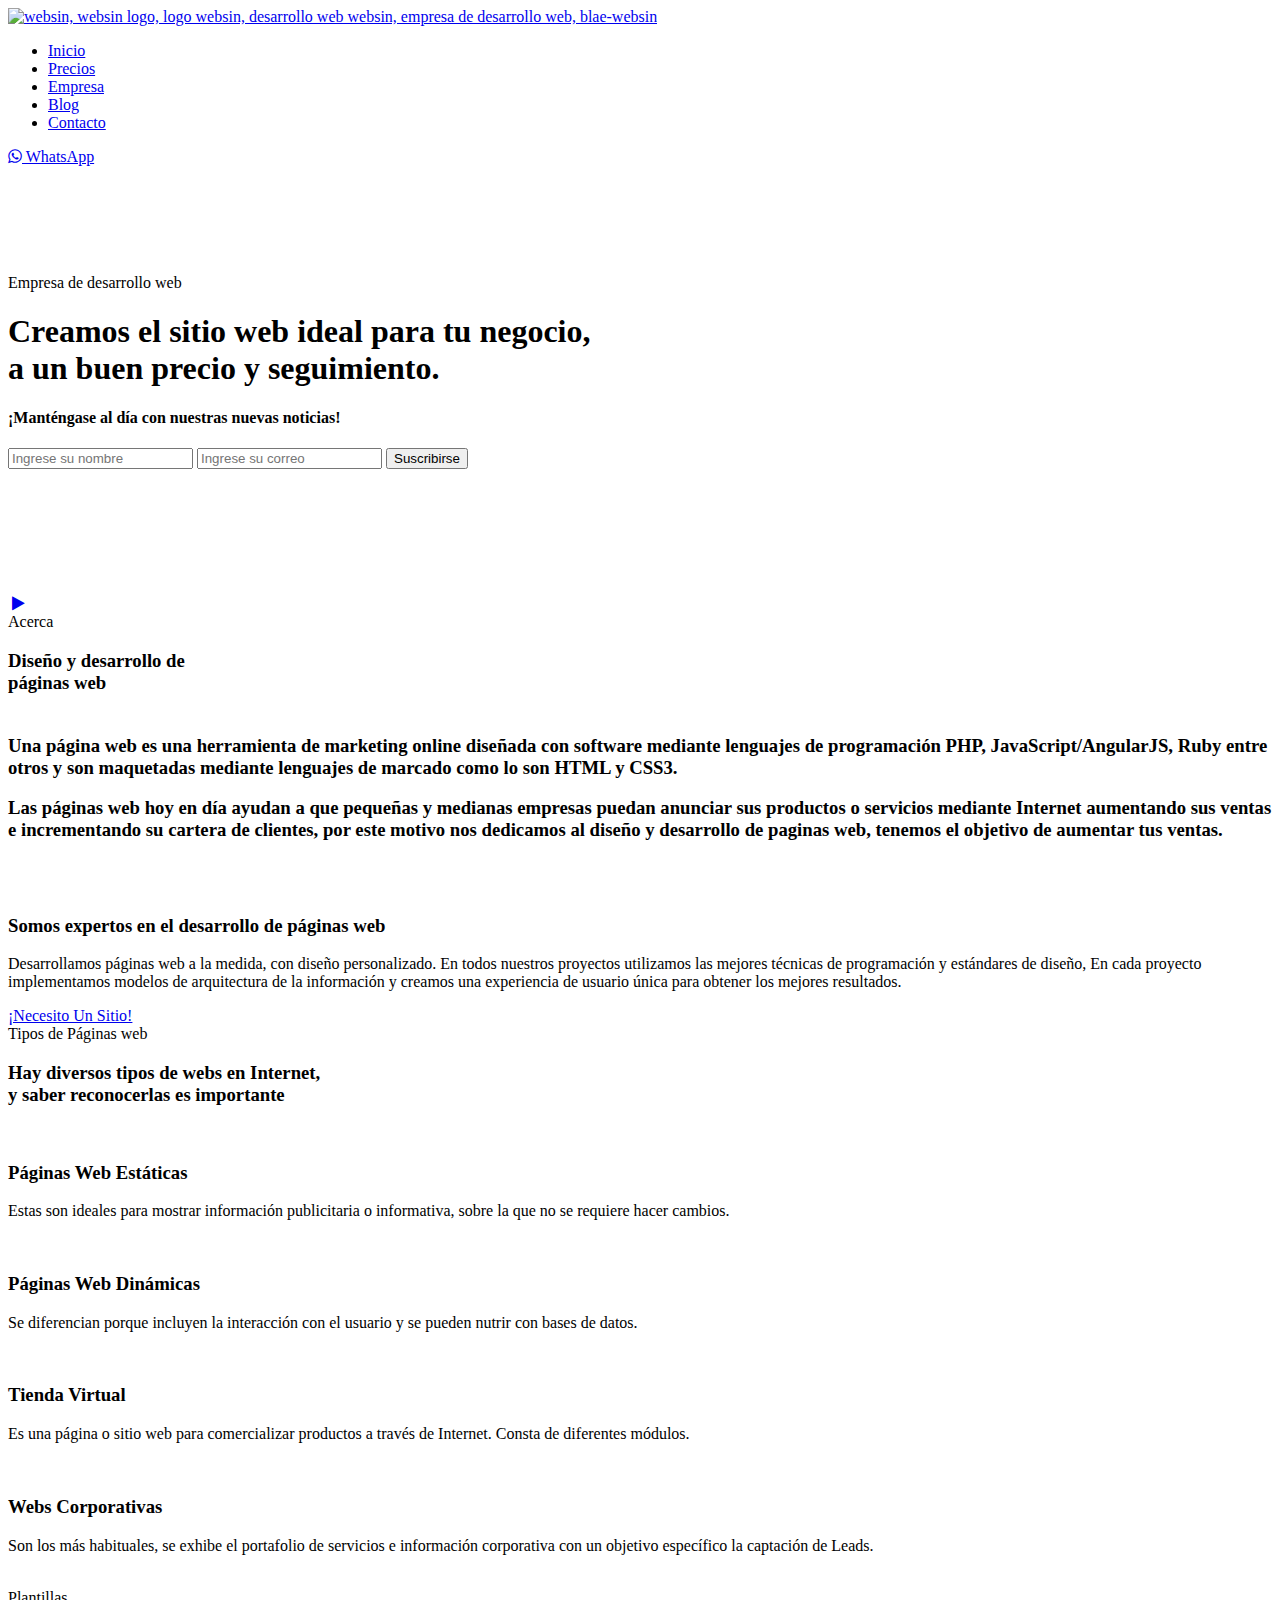
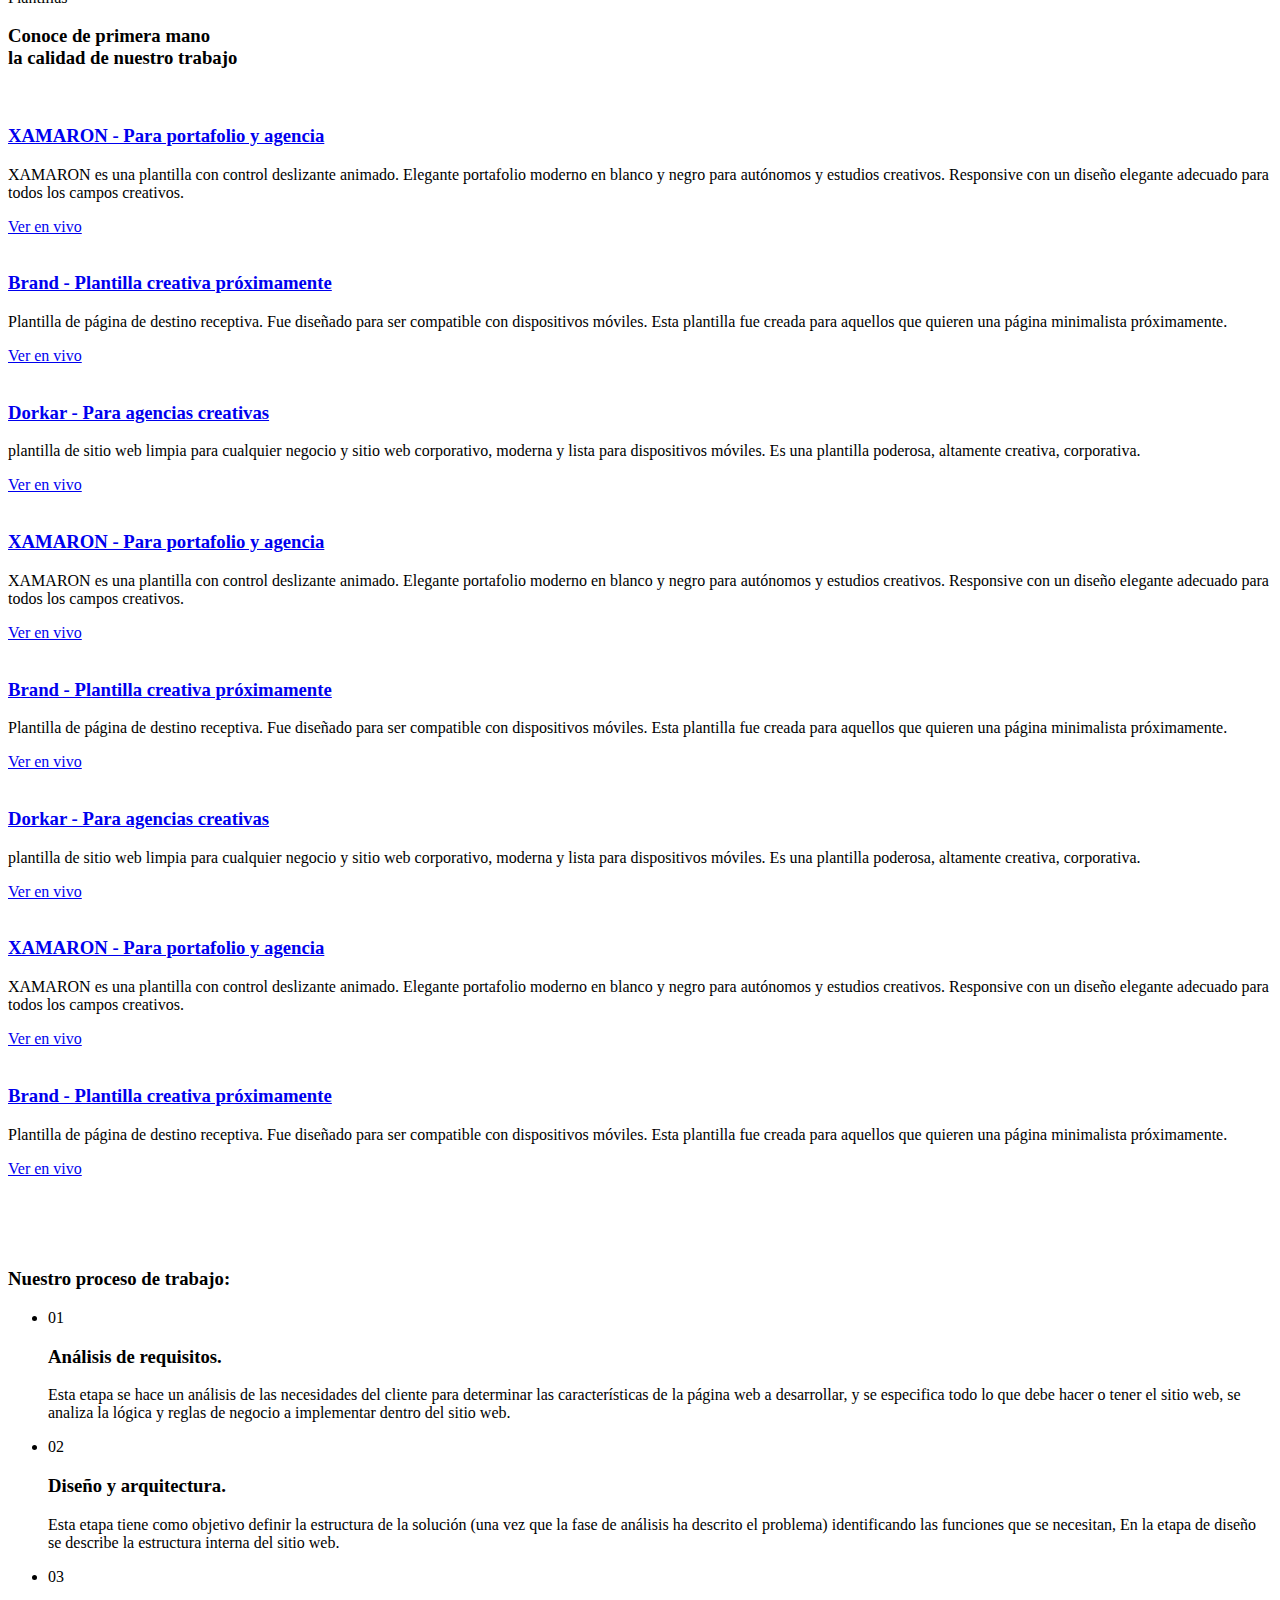
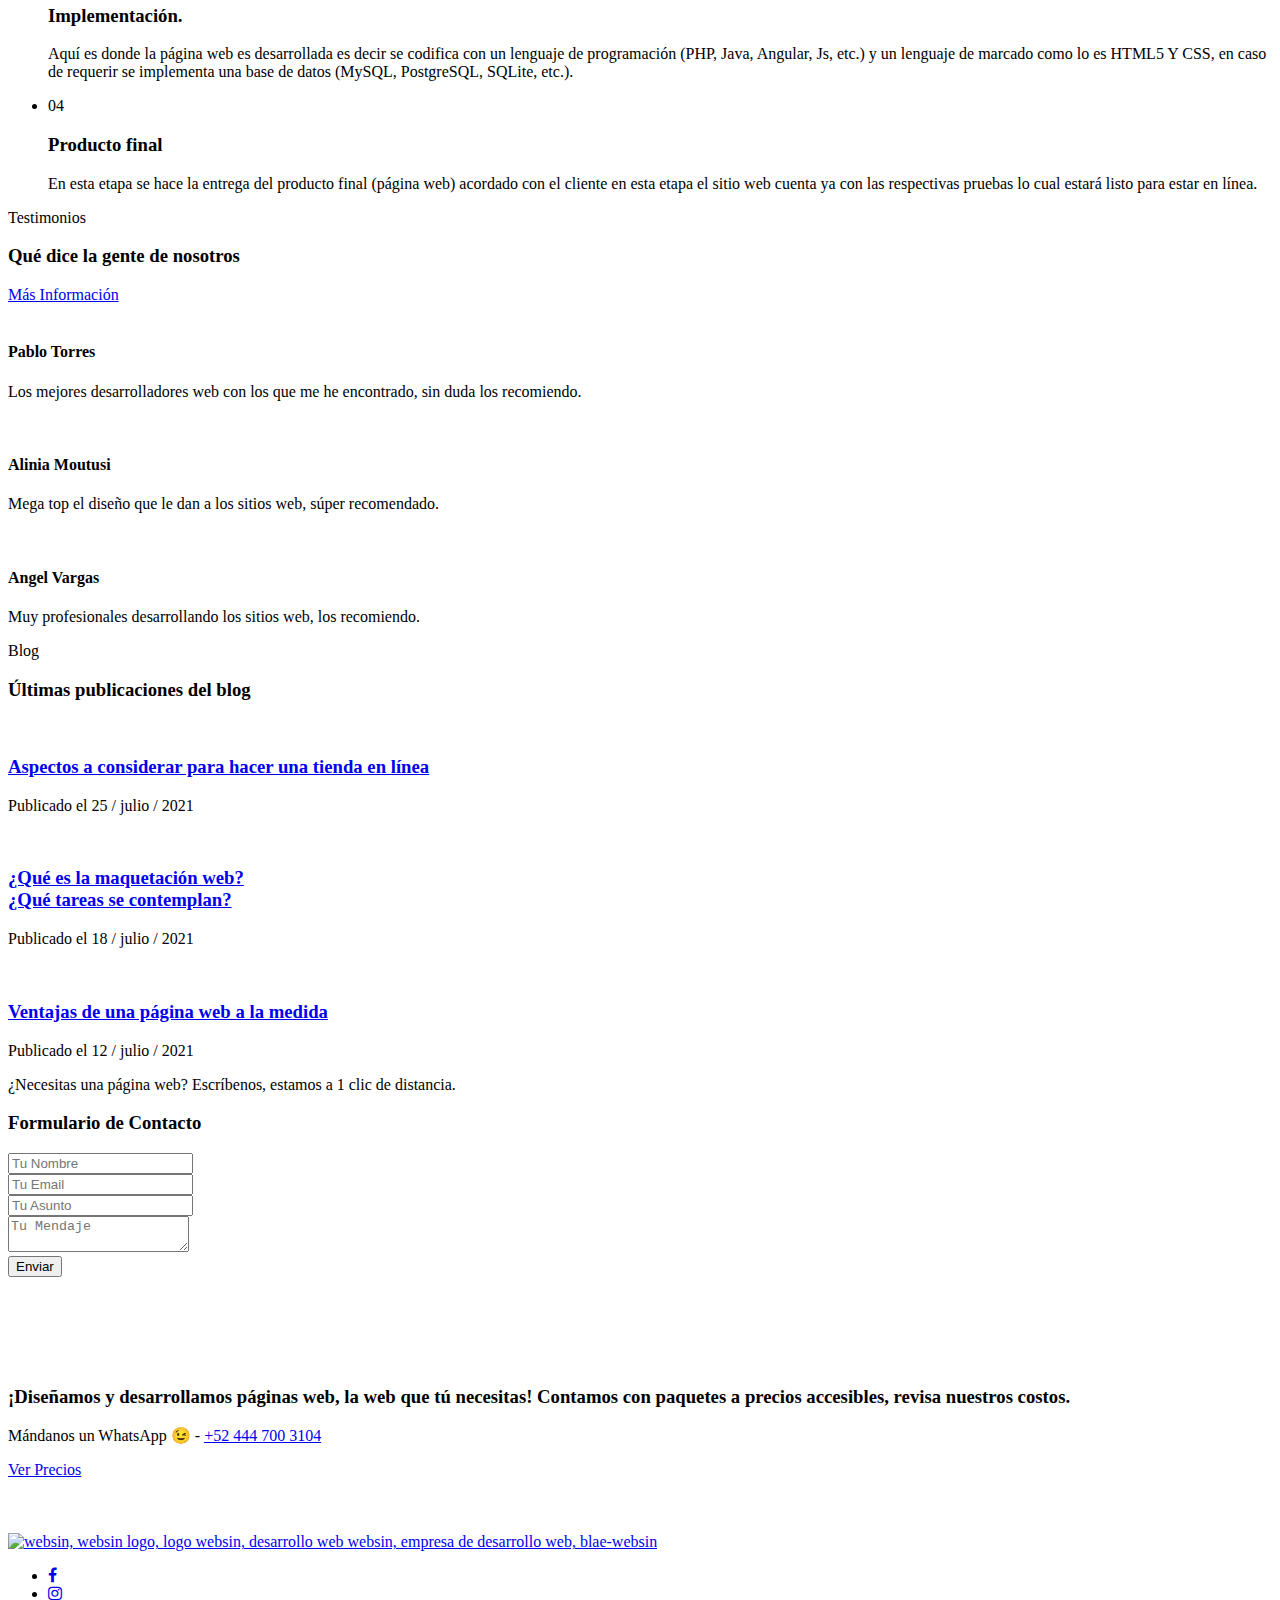
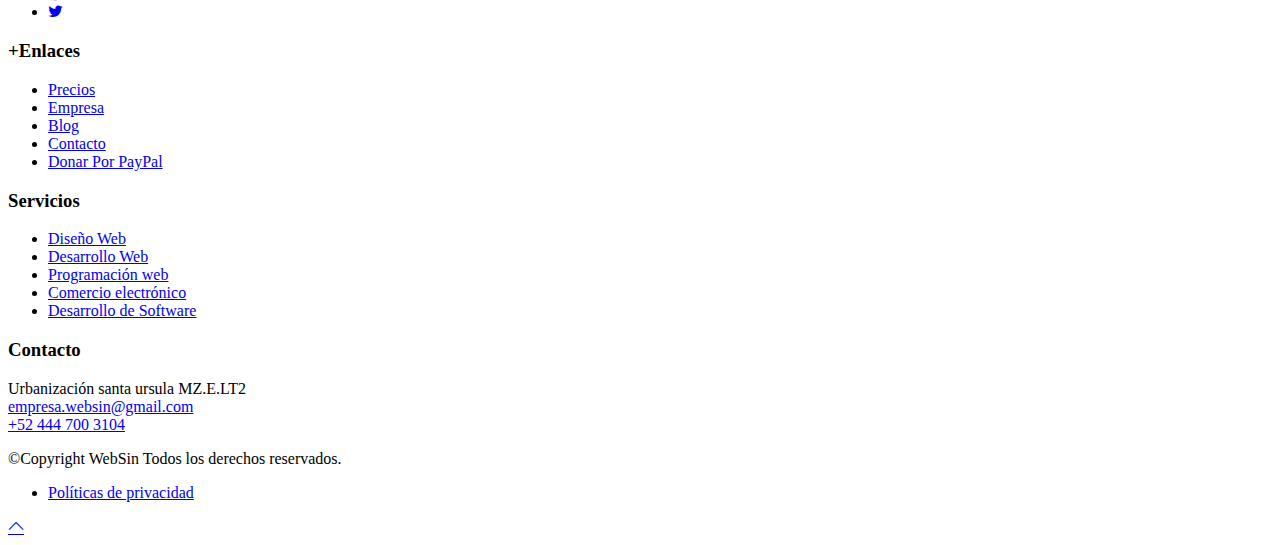
==== commit 8e45ddd5: "Add files via upload" ====
--- a/index.html
+++ b/index.html
@@ -3,16 +3,30 @@
 
 
 <head>
+    <script async src="https://www.googletagmanager.com/gtag/js?id=G-PGVLNZWLRF"></script>
+    <script>
+      window.dataLayer = window.dataLayer || [];
+      function gtag(){dataLayer.push(arguments);}
+      gtag('js', new Date());
+
+      gtag('config', 'G-PGVLNZWLRF');
+    </script>
     <meta charset="utf-8">
     <meta http-equiv="x-ua-compatible" content="ie=edge">
+    <meta name="theme-color" content="#ff4357">
     <title>WebSin - Empresa de desarrollo web</title>
 
-    <meta name="keywords" content="Diseño Web, Desarrollo Web, Programación web, Comercio electrónico, Desarrollo de Software, html, css, js, Páginas web responsivas, Páginas Web Estáticas, Páginas Web Dinámicas, Tienda Virtual, Webs Corporativas" />
-
+    <meta name="keywords" content="Diseño Web, Desarrollo Web, Programación web, Comercio electrónico, Desarrollo de Software, html, css, js, Páginas web responsivas, Páginas Web Estáticas, Páginas Web Dinámicas, Tienda Virtual, Webs Corporativas, websin, DISEÑO DE PAGINAS WEB, ELABORACION DE PAGINAS WEB, DESARROLLO WEB, CREACION DE PAGINAS WEB, PAGINAS WEB ECONOMICAS, PAGINAS EN INTERNET, REGISTRO DE DOMINIOS, CORREO ELECTRONICO, SEO, POSICIONAMIENTO WEB, PAGINA DE INTERNET, PAGINAS PARA EMPRESAS, PROMOCION EN PAGINAS WEB, GOOGLE ADWORDS, CAMPAÑAS EN GOOGLE, PAGINAS WEB PROFESIONALES, CUANTO CUESTA UNA PAGINA WEB, PAGINAS WEB PRECIOS" />
     <meta name="description" content="Creamos el sitio web ideal para tu negocio,
-    a un buen precio y seguimiento. ¡Diseñamos y desarrollamos páginas web, la web que tú necesitas! Contamos con paquetes a precios accesibles, revisa nuestros costos. Dise&ntilde;o de p&aacute;ginas Web, Aplicaciones Web, Desarrollo Web en Guadalajara, Jalisco, M&eacute;xico. Tiendas en l&iacute;nea, Posicionamiento Web y Publicidad en redes sociales." />
-
+    a un buen precio y seguimiento. ¡Diseñamos y desarrollamos páginas web, la web que tú necesitas! En websin contamos con paquetes a precios accesibles, revisa nuestros costos. Dise&ntilde;o de p&aacute;ginas Web, Aplicaciones Web, Desarrollo Web en M&eacute;xico. Tiendas en l&iacute;nea, Posicionamiento Web y Publicidad en redes sociales." />
+    <meta name="Subject" content="Diseño de paginas Web">
     <meta name="viewport" content="width=device-width, initial-scale=1">
+    <meta name='robots' content='index, follow, max-image-preview:large, max-snippet:-1, max-video-preview:-1'/>
+    <meta name="twitter:card" content="summary_large_image" />
+    <meta name="twitter:label1" content="Tiempo de lectura">
+    <meta name="twitter:data1" content="3 minutos">
+    <meta name="Distribution" content="Global">
+    <meta name="Language" content="es">
 
     <!--================================================
     SCHEMA MARKUP FOR GOOGLE
@@ -42,9 +56,6 @@
     <meta name="twitter:description" content="Dise&ntilde;o de p&aacute;ginas Web, Aplicaciones Web, Desarrollo Web en M&eacute;xico. Tiendas en l&iacute;nea, Posicionamiento Web y Publicidad en redes sociales." />
     <meta name="twitter:image" content="https://websin.site/img/favicon.png" />
     <meta name="twitter:card" content="summary" />
-    <meta name="twitter:site" content="@websin" />
-    <meta name="twitter:creator" content="@websin" />
-
 
     <!-- <link rel="manifest" href="site.webmanifest"> -->
     <link rel="shortcut icon" type="image/x-icon" href="https://websin.site/img/favicon.png">
@@ -60,7 +71,7 @@
     <link rel="stylesheet" href="https://websin.site/css/nice-select.css">
     <link rel="stylesheet" href="https://websin.site/css/animate.min.css">
     <link rel="stylesheet" href="https://websin.site/css/slicknav.css"> 
-    <link rel="stylesheet" href="css/style.css">
+    <link rel="stylesheet" href="https://websin.site/css/style.css">
 
 </head>
 
@@ -83,7 +94,7 @@
                             <div class="header__left">
                                 <div class="logo_img">
                                     <a href="https://websin.site/index.html">
-                                        <img src="https://websin.site/img/logo.png" alt="">
+                                        <img src="https://websin.site/img/logo.png" alt="websin, websin logo, logo websin, desarrollo web websin, empresa de desarrollo web, blae-websin">
                                     </a>
                                 </div>
                             </div>
@@ -793,7 +804,7 @@
                                 <div class="footer_widget wow fadeInUp" data-wow-duration="1s" data-wow-delay=".1s">
                                     <div class="footer_logo">
                                         <a href="#">
-                                            <img src="https://websin.site/img/logo.png" alt="">
+                                            <img src="https://websin.site/img/logo.png" alt="websin, websin logo, logo websin, desarrollo web websin, empresa de desarrollo web, blae-websin">
                                         </a>
                                     </div>
                                     <div class="social_links">
@@ -863,7 +874,7 @@
                                 <div class="copy_right_links wow fadeInUp" data-wow-duration="1s" data-wow-delay=".2s">
                                     <ul>
                                         <li>
-                                            <a href="#">Políticas de privacidad</a>
+                                            <a href="privacidad.html">Políticas de privacidad</a>
                                         </li>
                                     </ul>
                                 </div>
@@ -881,16 +892,30 @@
                 </a>
             </div>
             <!-- back-top_end -->
+
             
-          <!-- Global site tag (gtag.js) - Google Analytics -->
-          <script async src="https://www.googletagmanager.com/gtag/js?id=G-6CK27HBZGE"></script>
-          <script>
-              window.dataLayer = window.dataLayer || [];
-              function gtag(){dataLayer.push(arguments);}
-              gtag('js', new Date());
-
-              gtag('config', 'G-6CK27HBZGE');
-          </script>
+
+            <script>
+              window.fbAsyncInit = function() {
+                FB.init({
+                  appId      : '221745943066410',
+                  cookie     : true,
+                  xfbml      : true,
+                  version    : 'v11.0'
+              });
+
+                FB.AppEvents.logPageView();   
+
+            };
+
+            (function(d, s, id){
+               var js, fjs = d.getElementsByTagName(s)[0];
+               if (d.getElementById(id)) {return;}
+               js = d.createElement(s); js.id = id;
+               js.src = "https://connect.facebook.net/en_US/sdk.js";
+               fjs.parentNode.insertBefore(js, fjs);
+           }(document, 'script', 'facebook-jssdk'));
+       </script>
 
           <!--All JS here -->
           <script src="//code.tidio.co/db4p8rjgb64txutp5r9zfmckipb7mazk.js" async></script>
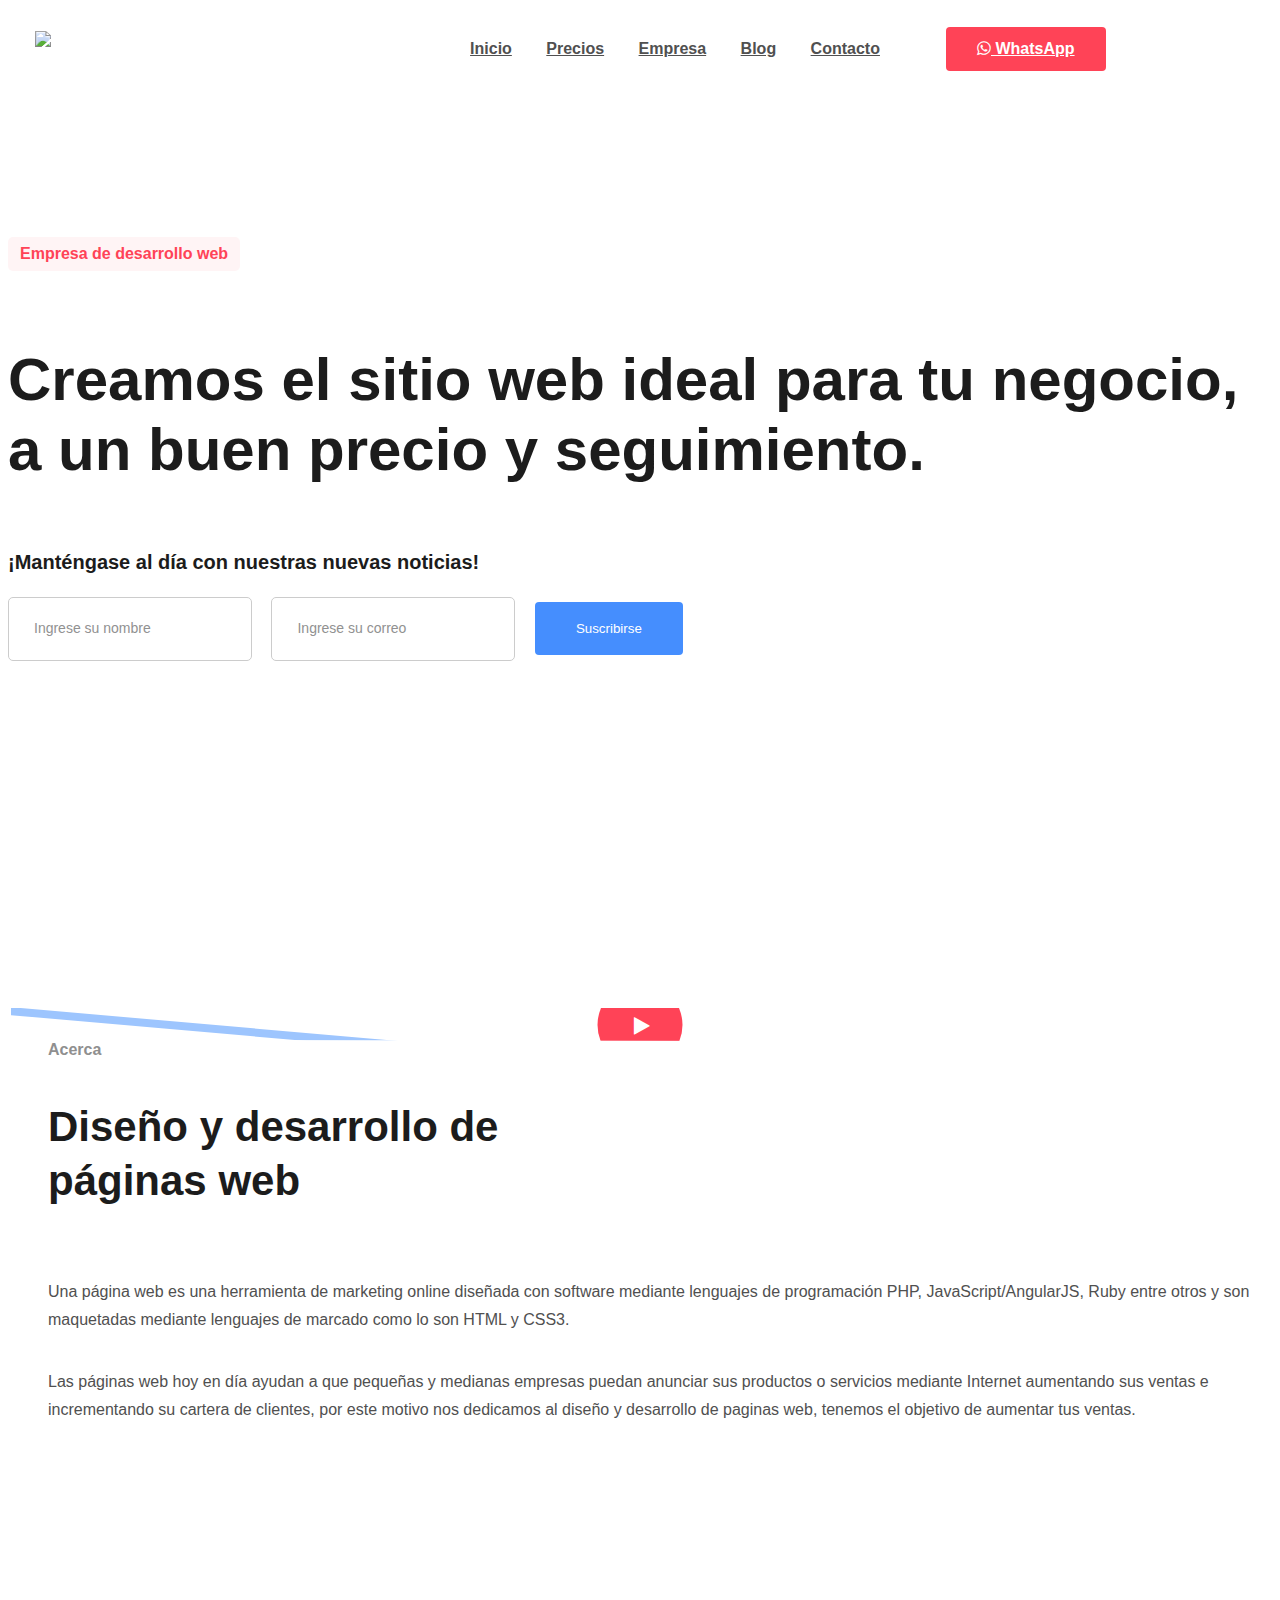
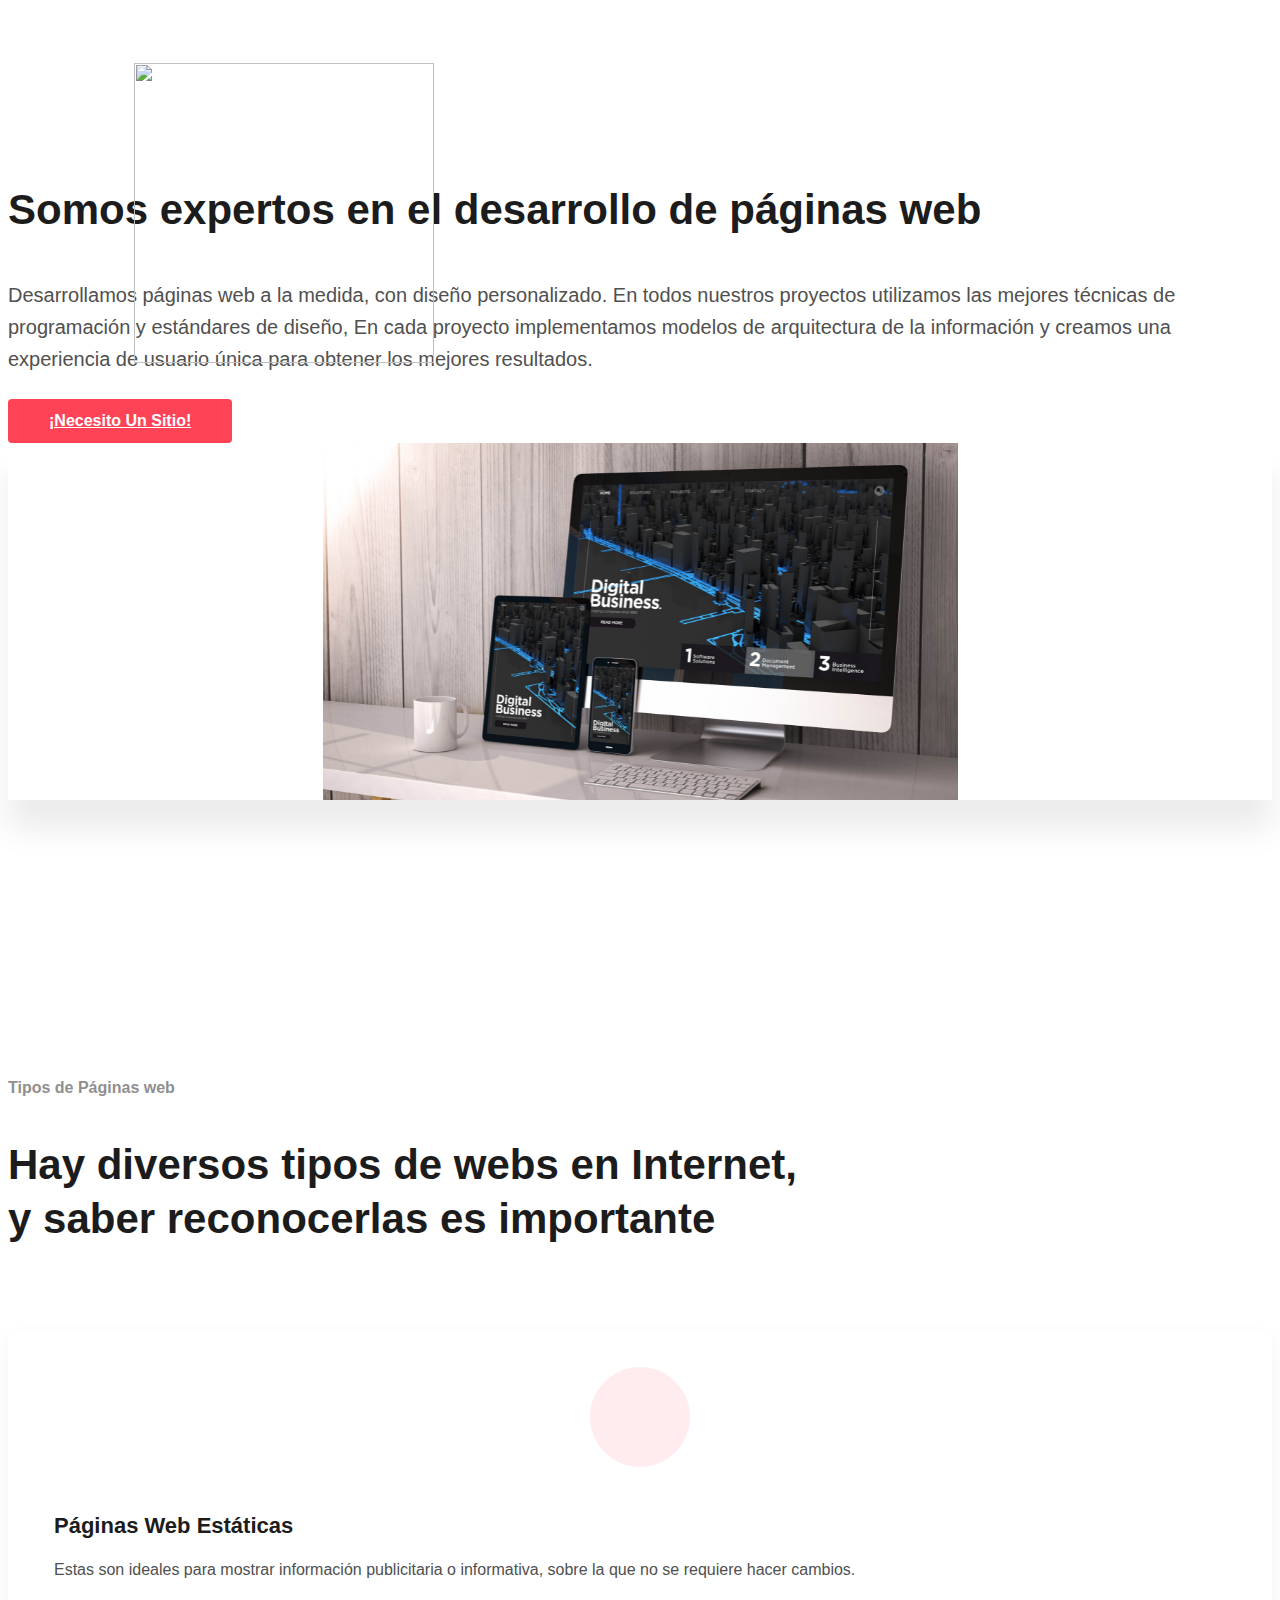
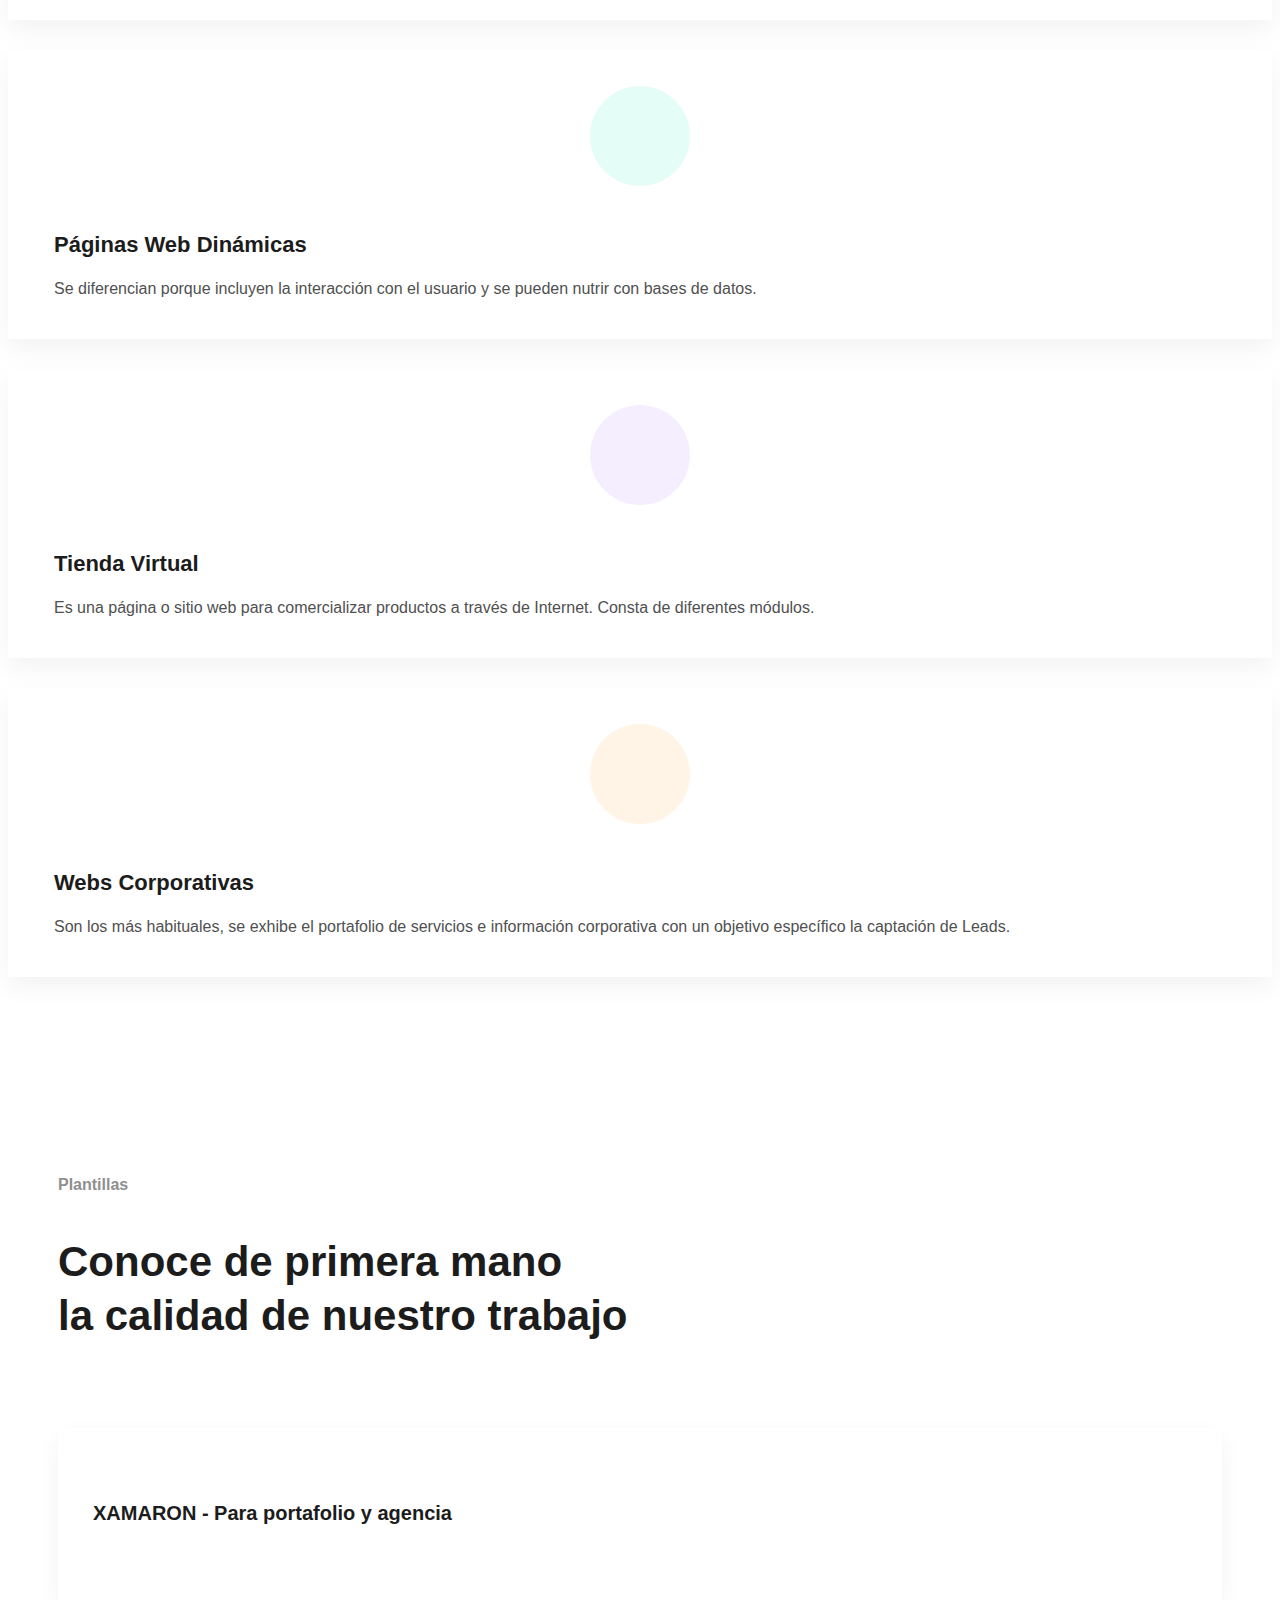
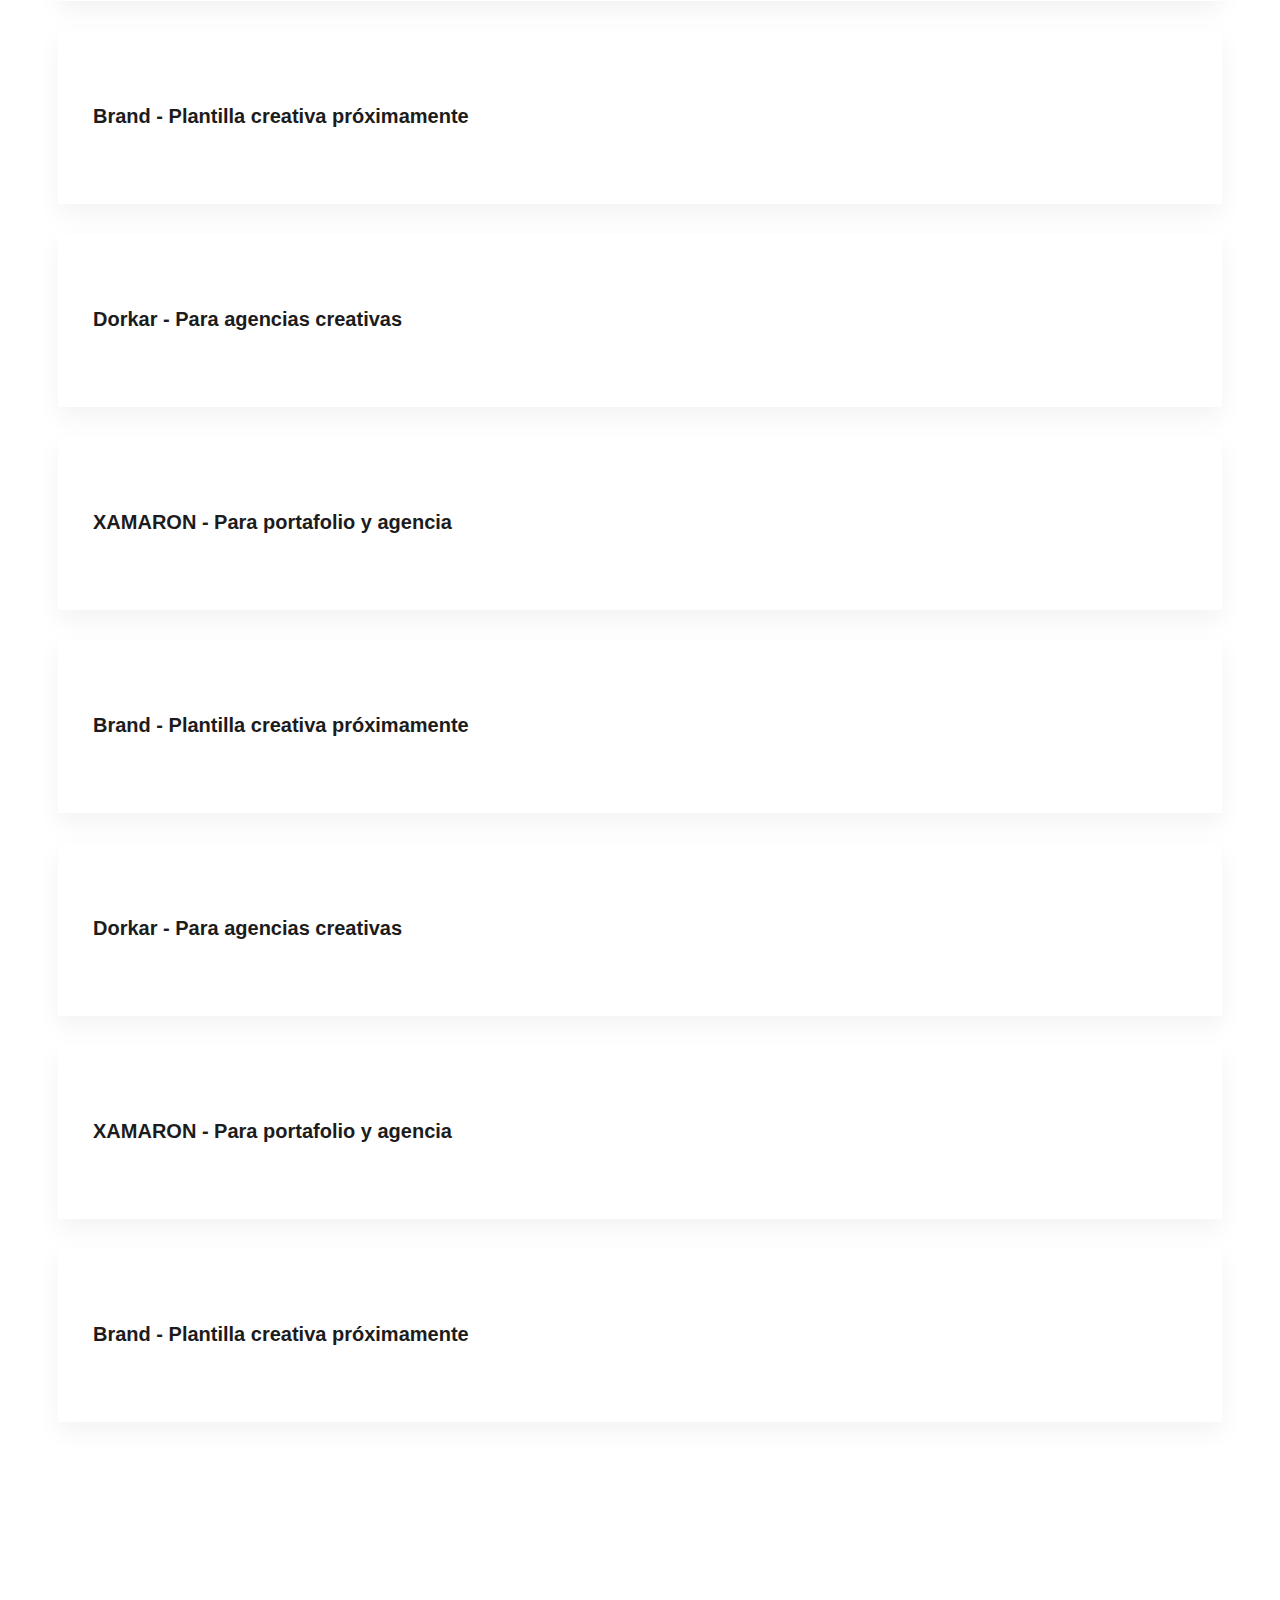
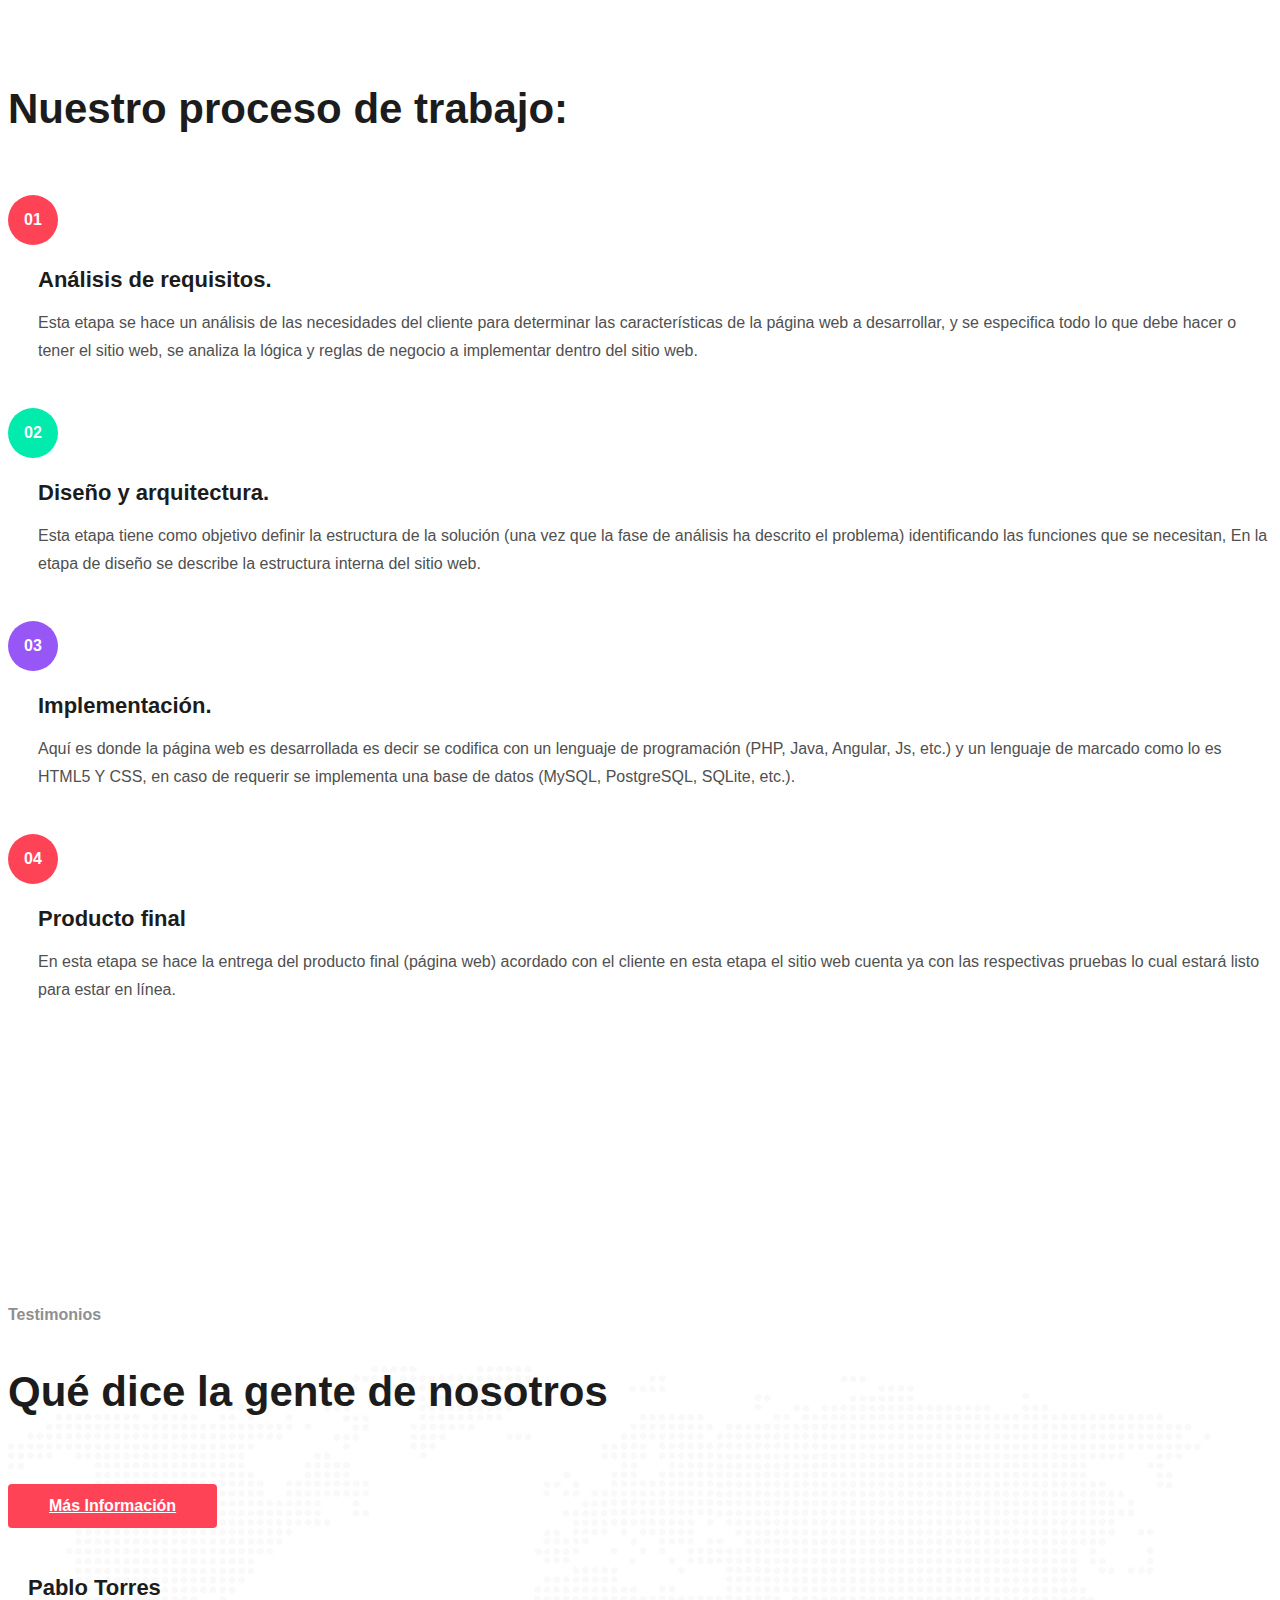
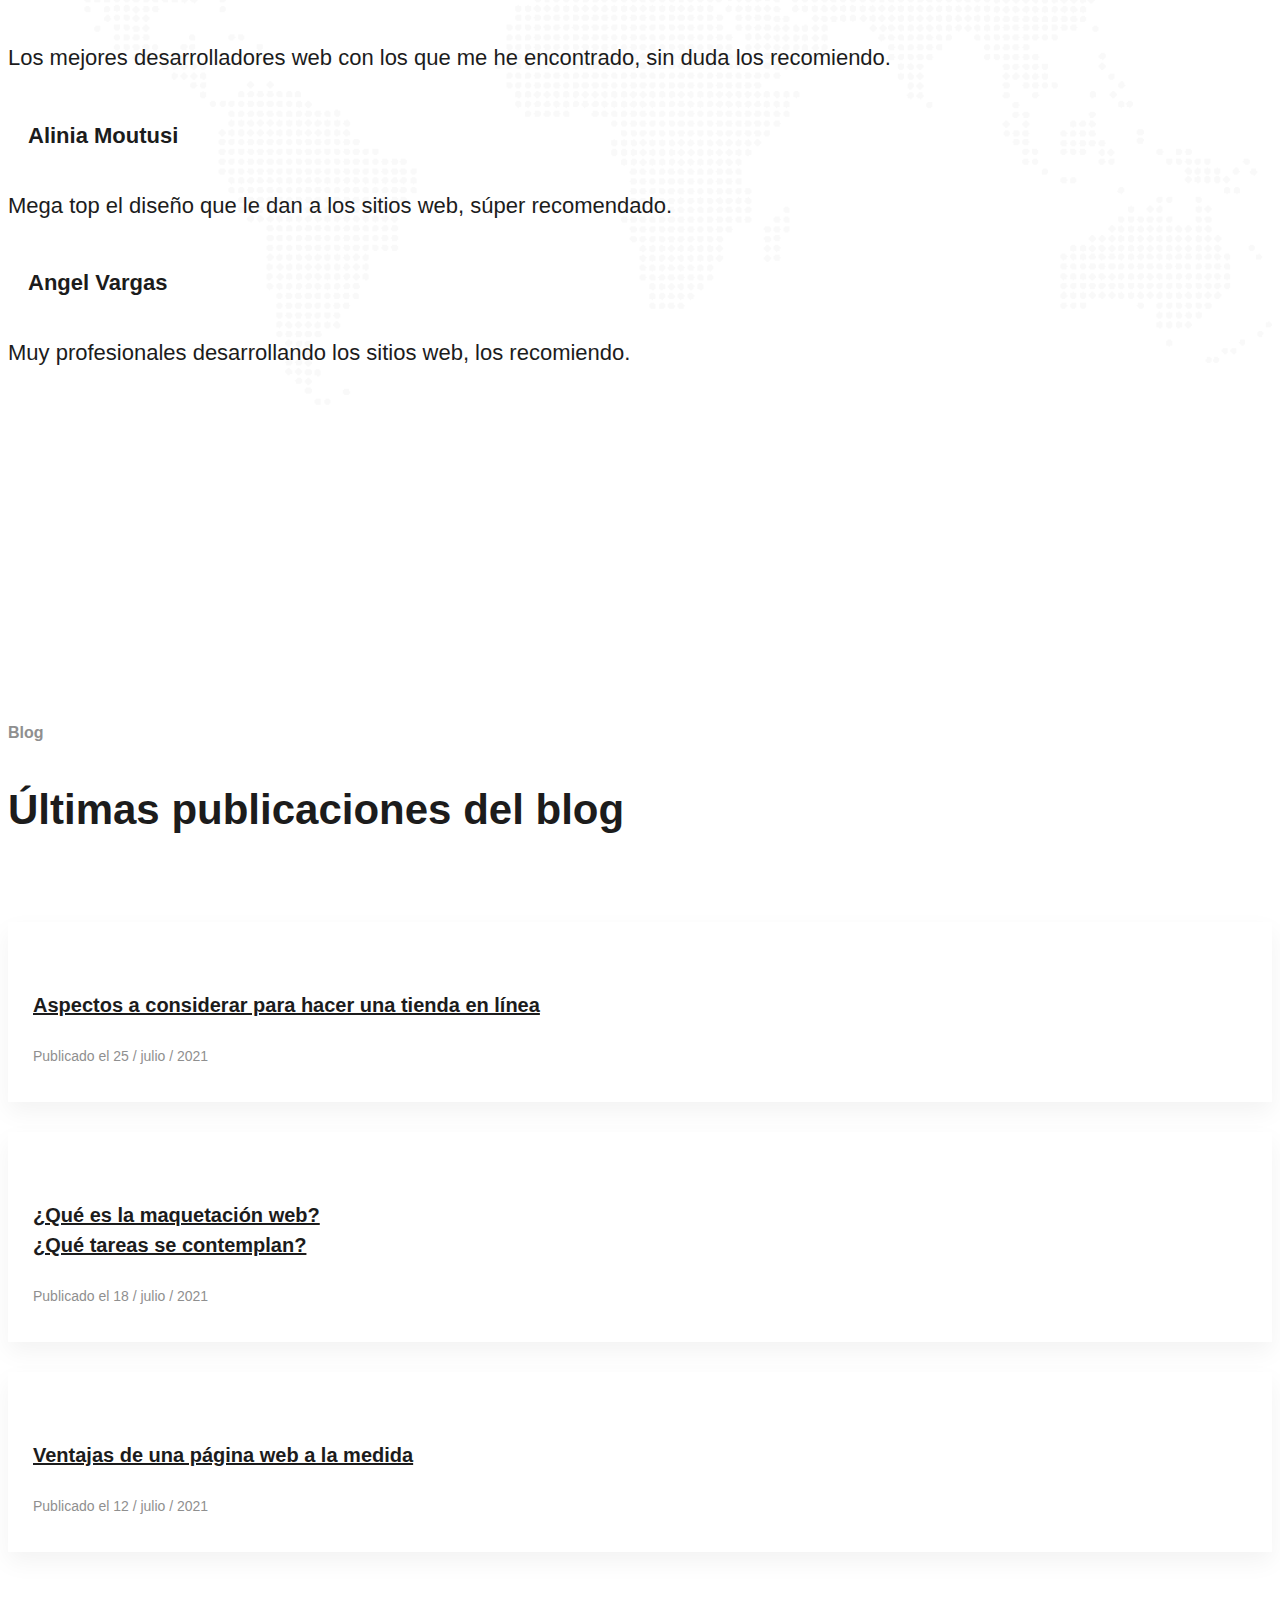
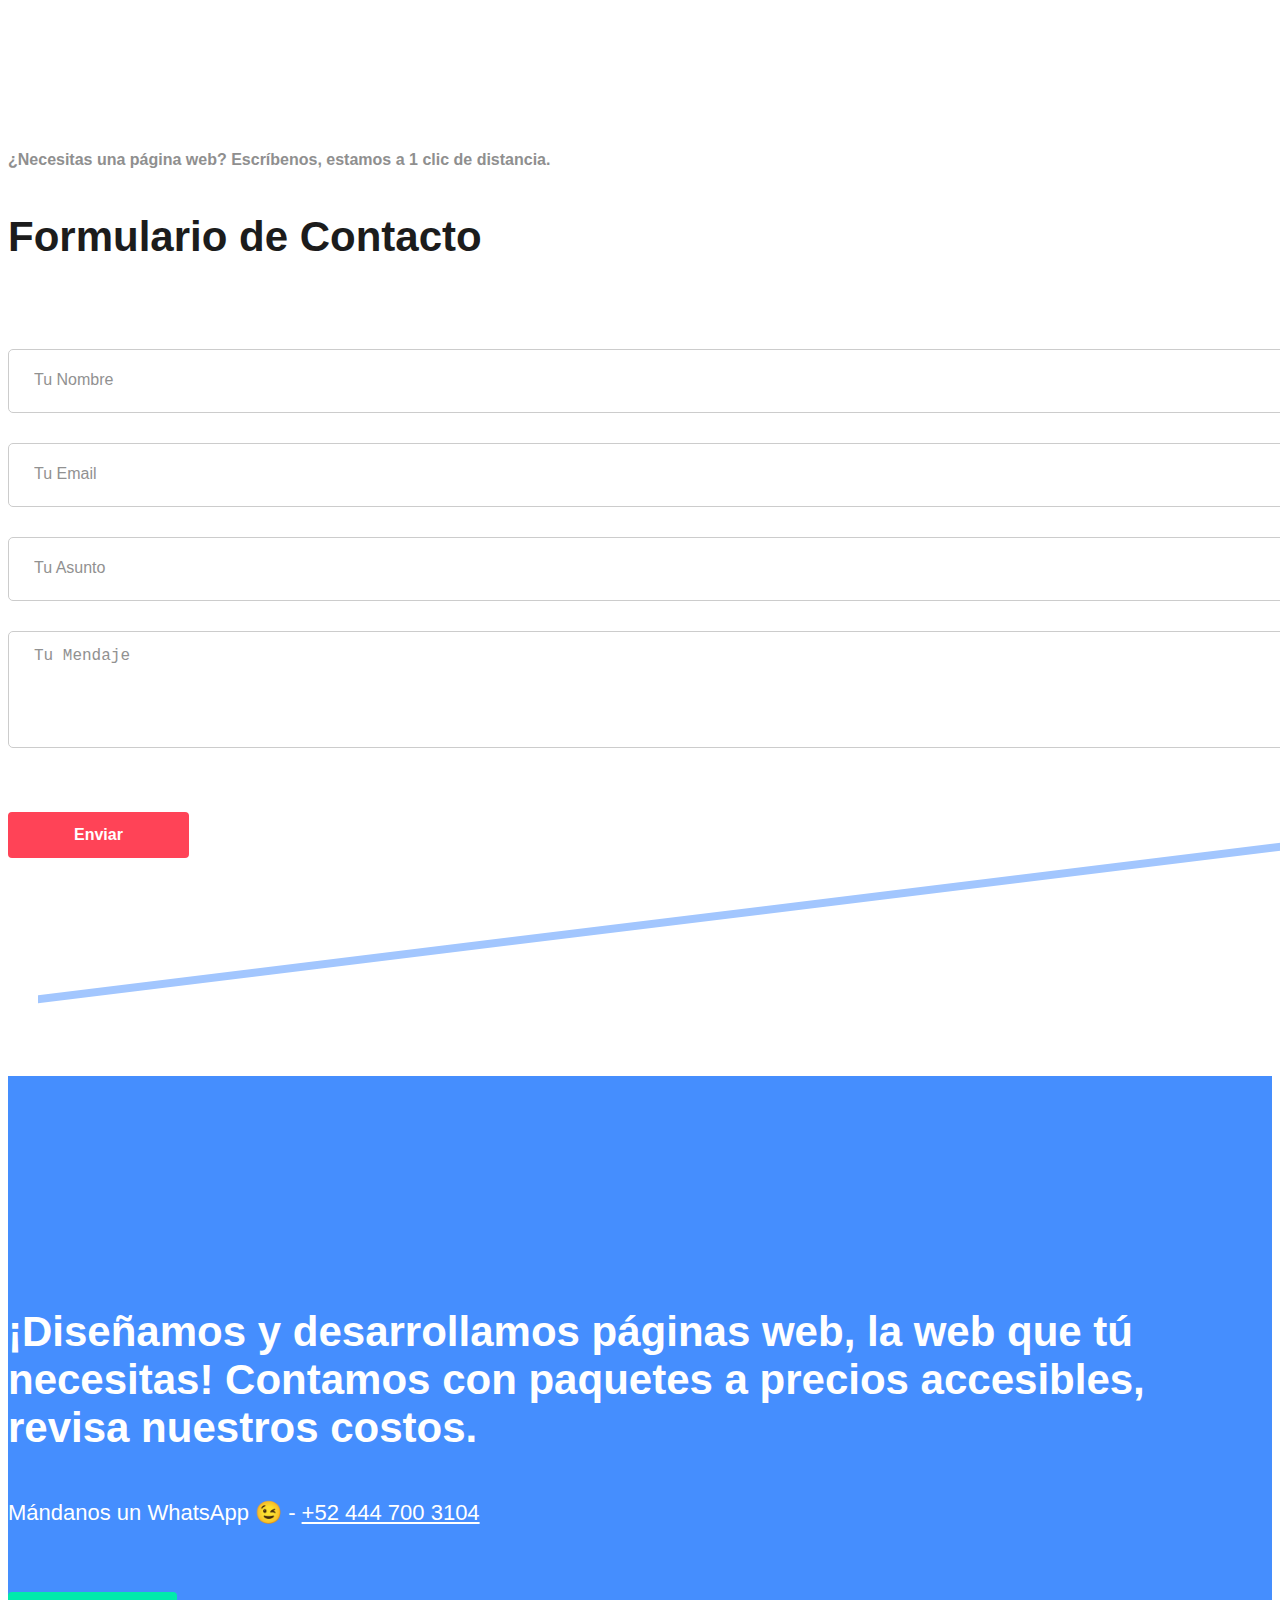
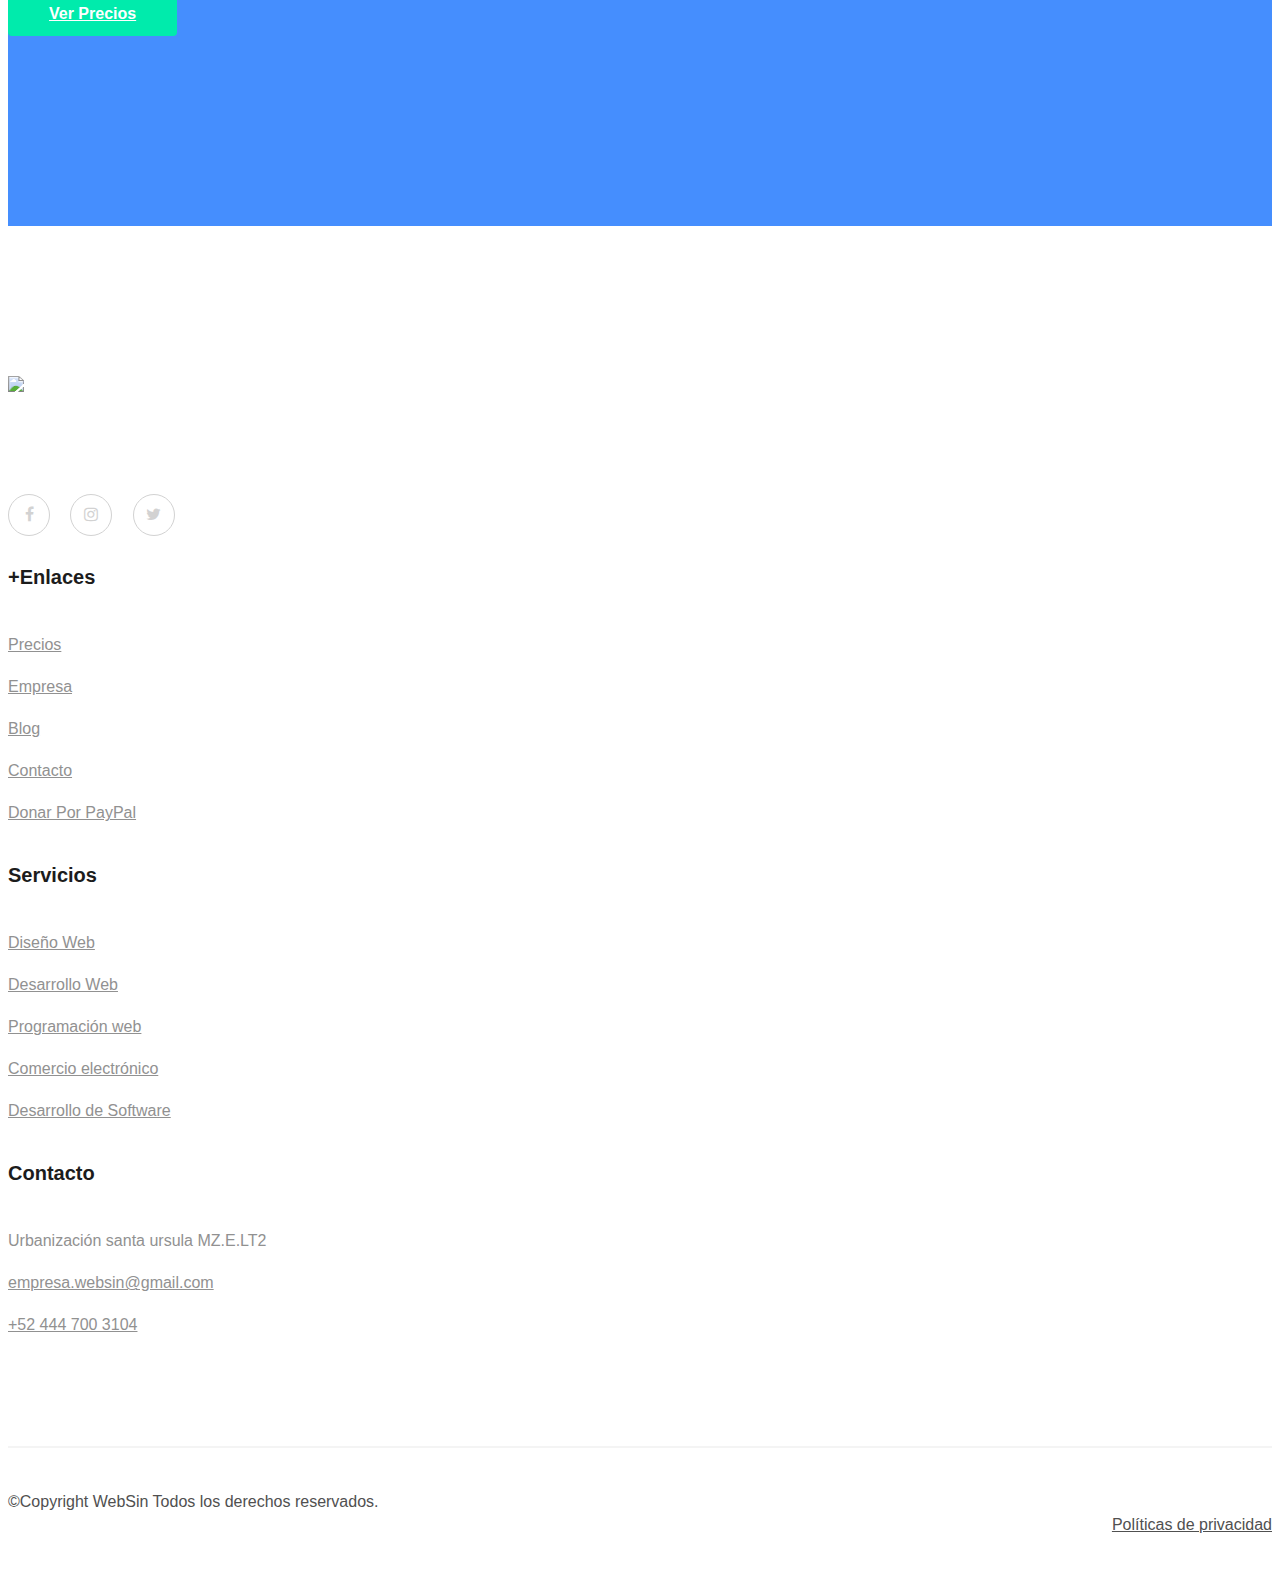
==== commit 91299b96: "Add files via upload" ====
--- a/index.html
+++ b/index.html
@@ -33,7 +33,7 @@
     =================================================-->
     <meta itemprop="name" content="Dise&ntilde;o de P&aacute;ginas Web. Desarrollo Web en M&eacute;xico." />
     <meta itemprop="description" content="Dise&ntilde;o de p&aacute;ginas Web, Aplicaciones Web, Desarrollo Web en M&eacute;xico. Tiendas en l&iacute;nea, Posicionamiento Web y Publicidad en redes sociales." />
-    <meta itemprop="image" content="https://websin.site/img/favicon.png" />
+    <meta itemprop="image" content="https://websin.site/img/logo_fondo-negro_Web-Sin.png" />
 
     <!--================================================
     OPEN GRAPH DATA
@@ -44,7 +44,7 @@
     <meta property="og:type" content="article" />
     <meta property="og:url" content="https://websin.site/" />
     <meta property="og:site_name" content="WebSin" />
-    <meta property="og:image" content="img/favicon.png" />
+    <meta property="og:image" content="https://websin.site/img/logo_fondo-negro_Web-Sin.png" />
     <meta property="og:image:width" content="200" />
     <meta property="og:image:height" content="200" />
     <meta property="og:image:alt" content="WebSin" />
@@ -54,12 +54,10 @@
     =================================================-->
     <meta name="twitter:title" content="Dise&ntilde;o de P&aacute;ginas Web. Desarrollo Web en M&eacute;xico." />
     <meta name="twitter:description" content="Dise&ntilde;o de p&aacute;ginas Web, Aplicaciones Web, Desarrollo Web en M&eacute;xico. Tiendas en l&iacute;nea, Posicionamiento Web y Publicidad en redes sociales." />
-    <meta name="twitter:image" content="https://websin.site/img/favicon.png" />
+    <meta name="twitter:image" content="https://websin.site/img/logo_fondo-negro_Web-Sin.png" />
     <meta name="twitter:card" content="summary" />
 
-    <!-- <link rel="manifest" href="site.webmanifest"> -->
     <link rel="shortcut icon" type="image/x-icon" href="https://websin.site/img/favicon.png">
-    <!-- Place favicon.ico in the root directory -->
 
     <!-- CSS here -->
     <link rel="stylesheet" href="https://websin.site/css/bootstrap.min.css">
@@ -71,7 +69,7 @@
     <link rel="stylesheet" href="https://websin.site/css/nice-select.css">
     <link rel="stylesheet" href="https://websin.site/css/animate.min.css">
     <link rel="stylesheet" href="https://websin.site/css/slicknav.css"> 
-    <link rel="stylesheet" href="https://websin.site/css/style.css">
+    <link rel="stylesheet" href="css/style.css">
 
 </head>
 
--- a/css/style.css
+++ b/css/style.css
@@ -0,0 +1,7310 @@
+/*----------------------------------------------------*/
+@import url("../../css.css");
+/*----------------------------------------------------*/
+/*----------------------------------------------------*/
+/*----------------------------------------------------*/
+/*----------------------------------------------------*/
+/* big desktop :1500px. */
+/* Normal desktop :1200px. */
+/* Normal desktop :992px. */
+/* Tablet desktop :768px. */
+/* small mobile :320px. */
+/* Large Mobile :480px. */
+/*----------------------------------------------------*/
+/*----------------------------------------------------*/
+@import url("../../css-1.css");
+@import url("../../css.css");
+/* line 27, I:/last_update/sassco-html/sassco/scss/_extend.scss */
+.prising_area {
+  background-image: -webkit-gradient(linear, left top, left bottom, from(#ffffff), to(#fbf5ff));
+  background-image: -o-linear-gradient(top, #ffffff, #fbf5ff);
+  background-image: linear-gradient(to bottom, #ffffff, #fbf5ff);
+}
+
+/* line 32, I:/last_update/sassco-html/sassco/scss/_extend.scss */
+.prising_area .single_prising.active {
+  background-color: #ff4357;
+}
+
+/*----------------------------------------------------*/
+/*----------------------------------------------------*/
+/* 1. Theme default css */
+/* line 4, I:/last_update/sassco-html/sassco/scss/_reset.scss */
+body {
+  font-family: "Nunito Sans", sans-serif;
+  font-weight: normal;
+  font-style: normal;
+}
+
+/* line 11, I:/last_update/sassco-html/sassco/scss/_reset.scss */
+.img {
+  max-width: 100%;
+  -webkit-transition: 0.3s;
+  -moz-transition: 0.3s;
+  -ms-transition: 0.3s;
+  -o-transition: 0.3s;
+  transition: 0.3s;
+}
+
+/* line 15, I:/last_update/sassco-html/sassco/scss/_reset.scss */
+a,
+.button,
+button {
+  -webkit-transition: 0.3s;
+  -moz-transition: 0.3s;
+  -ms-transition: 0.3s;
+  -o-transition: 0.3s;
+  transition: 0.3s;
+}
+
+/* line 20, I:/last_update/sassco-html/sassco/scss/_reset.scss */
+a:focus,
+.button:focus, button:focus {
+  text-decoration: none;
+  outline: none;
+}
+
+/* line 25, I:/last_update/sassco-html/sassco/scss/_reset.scss */
+a:focus {
+  text-decoration: none;
+}
+
+/* line 28, I:/last_update/sassco-html/sassco/scss/_reset.scss */
+a:focus,
+a:hover,
+.portfolio-cat a:hover,
+.footer -menu li a:hover {
+  text-decoration: none;
+}
+
+/* line 35, I:/last_update/sassco-html/sassco/scss/_reset.scss */
+input:focus, button:focus {
+  outline: none;
+}
+
+/* line 38, I:/last_update/sassco-html/sassco/scss/_reset.scss */
+a,
+button {
+  color: #fff;
+  outline: medium none;
+}
+
+/* line 43, I:/last_update/sassco-html/sassco/scss/_reset.scss */
+h1, h2, h3, h4, h5 {
+  font-family: "Nunito Sans", sans-serif;
+  color: #1c1c1c;
+}
+
+/* line 47, I:/last_update/sassco-html/sassco/scss/_reset.scss */
+h1 a,
+h2 a,
+h3 a,
+h4 a,
+h5 a,
+h6 a {
+  color: inherit;
+}
+
+/* line 56, I:/last_update/sassco-html/sassco/scss/_reset.scss */
+ul {
+  margin: 0px;
+  padding: 0px;
+}
+
+/* line 60, I:/last_update/sassco-html/sassco/scss/_reset.scss */
+li {
+  list-style: none;
+}
+
+/* line 63, I:/last_update/sassco-html/sassco/scss/_reset.scss */
+p {
+  font-size: 16px;
+  font-weight: 400;
+  line-height: 1.75;
+  color: #505050;
+  margin-bottom: 13px;
+  font-family: "Nunito Sans", sans-serif;
+}
+
+/* line 72, I:/last_update/sassco-html/sassco/scss/_reset.scss */
+label {
+  color: #7e7e7e;
+  cursor: pointer;
+  font-size: 14px;
+  font-weight: 400;
+}
+
+/* line 78, I:/last_update/sassco-html/sassco/scss/_reset.scss */
+*::-moz-selection {
+  background: #444;
+  color: #fff;
+  text-shadow: none;
+}
+
+/* line 83, I:/last_update/sassco-html/sassco/scss/_reset.scss */
+::-moz-selection {
+  background: #444;
+  color: #fff;
+  text-shadow: none;
+}
+
+/* line 88, I:/last_update/sassco-html/sassco/scss/_reset.scss */
+::selection {
+  background: #444;
+  color: #fff;
+  text-shadow: none;
+}
+
+/* line 93, I:/last_update/sassco-html/sassco/scss/_reset.scss */
+*::-webkit-input-placeholder {
+  color: #cccccc;
+  font-size: 14px;
+  opacity: 1;
+}
+
+/* line 98, I:/last_update/sassco-html/sassco/scss/_reset.scss */
+*:-ms-input-placeholder {
+  color: #cccccc;
+  font-size: 14px;
+  opacity: 1;
+}
+
+/* line 103, I:/last_update/sassco-html/sassco/scss/_reset.scss */
+*::-ms-input-placeholder {
+  color: #cccccc;
+  font-size: 14px;
+  opacity: 1;
+}
+
+/* line 108, I:/last_update/sassco-html/sassco/scss/_reset.scss */
+*::placeholder {
+  color: #cccccc;
+  font-size: 14px;
+  opacity: 1;
+}
+
+/* button style */
+/* line 116, I:/last_update/sassco-html/sassco/scss/_reset.scss */
+.owl-carousel .owl-nav div {
+  background: #f2fcff;
+  height: 60px;
+  left: 0px;
+  line-height: 60px;
+  position: absolute;
+  text-align: center;
+  top: 0;
+  right: 0;
+  -webkit-transition: all 0.3s ease 0s;
+  -o-transition: all 0.3s ease 0s;
+  transition: all 0.3s ease 0s;
+  width: 60px;
+  font-size: 12px;
+  color: #c7cfd2;
+  -webkit-border-radius: 50%;
+  -moz-border-radius: 50%;
+  border-radius: 50%;
+}
+
+/* line 151, I:/last_update/sassco-html/sassco/scss/_reset.scss */
+.owl-carousel:hover .owl-nav div {
+  opacity: 1;
+  visibility: visible;
+}
+
+/* line 154, I:/last_update/sassco-html/sassco/scss/_reset.scss */
+.owl-carousel:hover .owl-nav div:hover {
+  color: #458efe;
+}
+
+/* line 163, I:/last_update/sassco-html/sassco/scss/_reset.scss */
+.mb-85 {
+  margin-bottom: 85px;
+}
+
+@media (max-width: 767px) {
+  /* line 163, I:/last_update/sassco-html/sassco/scss/_reset.scss */
+  .mb-85 {
+    margin-bottom: 30px;
+  }
+}
+
+@media (min-width: 768px) and (max-width: 991px) {
+  /* line 163, I:/last_update/sassco-html/sassco/scss/_reset.scss */
+  .mb-85 {
+    margin-bottom: 30px;
+  }
+}
+
+@media (min-width: 992px) and (max-width: 1199.99px) {
+  /* line 163, I:/last_update/sassco-html/sassco/scss/_reset.scss */
+  .mb-85 {
+    margin-bottom: 40px;
+  }
+}
+
+/* line 175, I:/last_update/sassco-html/sassco/scss/_reset.scss */
+.mb-65 {
+  margin-bottom: 65px;
+}
+
+@media (max-width: 767px) {
+  /* line 175, I:/last_update/sassco-html/sassco/scss/_reset.scss */
+  .mb-65 {
+    margin-bottom: 20px;
+  }
+}
+
+/* line 181, I:/last_update/sassco-html/sassco/scss/_reset.scss */
+.mt-80 {
+  margin-top: 80px;
+}
+
+/* line 185, I:/last_update/sassco-html/sassco/scss/_reset.scss */
+.mb-40 {
+  margin-bottom: 40px !important;
+}
+
+/* line 190, I:/last_update/sassco-html/sassco/scss/_reset.scss */
+.home_2 #back-top a {
+  background: #4543de;
+  -webkit-box-shadow: 0px 10px 20px 0px rgba(69, 67, 222, 0.4);
+  -moz-box-shadow: 0px 10px 20px 0px rgba(69, 67, 222, 0.4);
+  box-shadow: 0px 10px 20px 0px rgba(69, 67, 222, 0.4);
+}
+
+/* line 201, I:/last_update/sassco-html/sassco/scss/_reset.scss */
+.video_play_button:before {
+  content: "";
+  position: absolute;
+  z-index: 0;
+  display: block;
+  width: 100%;
+  height: 100%;
+  background-color: rgba(255, 67, 87, 0.2);
+  border-radius: 50%;
+  animation: pulse-border 1500ms ease-out infinite;
+  left: 0;
+  bottom: 0;
+  z-index: -1;
+}
+
+@keyframes pulse-border {
+  0% {
+    transform: scale(1);
+    opacity: 1;
+  }
+  100% {
+    transform: scale(1.5);
+    opacity: 0;
+  }
+}
+
+/* line 228, I:/last_update/sassco-html/sassco/scss/_reset.scss */
+#back-top {
+  position: fixed;
+  right: 20px;
+  bottom: 115px;
+  cursor: pointer;
+  z-index: 9999999;
+  display: none;
+}
+
+/* line 235, I:/last_update/sassco-html/sassco/scss/_reset.scss */
+#back-top a {
+  display: inline-block;
+  height: 40px;
+  width: 40px;
+  text-align: center;
+  display: block;
+  color: #fff;
+  line-height: 40px;
+  background: #ff4357;
+  font-size: 15px;
+  border-radius: 30px;
+  -webkit-transition: 0.3s;
+  -moz-transition: 0.3s;
+  -ms-transition: 0.3s;
+  -o-transition: 0.3s;
+  transition: 0.3s;
+  -webkit-box-shadow: 0px 10px 20px 0px rgba(255, 67, 87, 0.4);
+  -moz-box-shadow: 0px 10px 20px 0px rgba(255, 67, 87, 0.4);
+  box-shadow: 0px 10px 20px 0px rgba(255, 67, 87, 0.4);
+}
+
+/*----------------------------------------------------*/
+/*----------------------------------------------------*/
+/* line 1, I:/last_update/sassco-html/sassco/scss/_btn.scss */
+.boxed_btn {
+  background: #ff4357;
+  padding: 10px;
+  -webkit-border-radius: 4px;
+  -moz-border-radius: 4px;
+  border-radius: 4px;
+  display: inline-block;
+  font-size: 16px;
+  color: #fff;
+  font-weight: 600;
+  padding: 12px 40px;
+  border: 1px solid transparent;
+}
+
+@media (max-width: 767px) {
+  /* line 1, I:/last_update/sassco-html/sassco/scss/_btn.scss */
+  .boxed_btn {
+    padding: 12px 30px;
+  }
+}
+
+/* line 14, I:/last_update/sassco-html/sassco/scss/_btn.scss */
+.boxed_btn:hover {
+  color: #ff4357;
+  border-color: #ff4357;
+  background: transparent;
+}
+
+/* line 19, I:/last_update/sassco-html/sassco/scss/_btn.scss */
+.boxed_btn.blue_btn {
+  background: #286fff;
+}
+
+/* line 21, I:/last_update/sassco-html/sassco/scss/_btn.scss */
+.boxed_btn.blue_btn:hover {
+  color: #286fff;
+  border-color: #286fff;
+  background: transparent;
+}
+
+/* line 27, I:/last_update/sassco-html/sassco/scss/_btn.scss */
+.boxed_btn.paste_btn {
+  background: #00ebac;
+}
+
+/* line 29, I:/last_update/sassco-html/sassco/scss/_btn.scss */
+.boxed_btn.paste_btn:hover {
+  color: #00ebac;
+  border-color: #00ebac;
+  background: transparent;
+}
+
+/* line 36, I:/last_update/sassco-html/sassco/scss/_btn.scss */
+.paste_btn2 {
+  background: #286fff;
+  padding: 10px;
+  -webkit-border-radius: 4px;
+  -moz-border-radius: 4px;
+  border-radius: 4px;
+  display: inline-block;
+  font-size: 16px;
+  color: #fff;
+  font-weight: 600;
+  padding: 12px 40px;
+  border: 1px solid transparent !important;
+}
+
+@media (max-width: 767px) {
+  /* line 36, I:/last_update/sassco-html/sassco/scss/_btn.scss */
+  .paste_btn2 {
+    padding: 12px 30px;
+  }
+}
+
+/* line 49, I:/last_update/sassco-html/sassco/scss/_btn.scss */
+.paste_btn2:hover {
+  color: #286fff;
+  background: #fff;
+  border: 1px solid #286fff !important;
+}
+
+/* line 57, I:/last_update/sassco-html/sassco/scss/_btn.scss */
+.boxed_btn_2 {
+  padding: 10px;
+  -webkit-border-radius: 4px;
+  -moz-border-radius: 4px;
+  border-radius: 4px;
+  display: inline-block;
+  font-size: 16px;
+  color: #ff4357;
+  font-weight: 600;
+  padding: 12px 40px;
+  border: 1px solid #ff4357;
+}
+
+@media (max-width: 767px) {
+  /* line 57, I:/last_update/sassco-html/sassco/scss/_btn.scss */
+  .boxed_btn_2 {
+    padding: 9px 20px;
+  }
+}
+
+/* line 70, I:/last_update/sassco-html/sassco/scss/_btn.scss */
+.boxed_btn_2:hover {
+  color: #fff;
+  background: #ff4357;
+}
+
+/* line 76, I:/last_update/sassco-html/sassco/scss/_btn.scss */
+.line_btn {
+  font-size: 16px;
+  color: #fff;
+  padding: 12px 41px;
+  border: 1px solid #fff;
+  display: inline-block;
+  border-radius: 5px;
+  color: #fff;
+  font-weight: 600;
+}
+
+@media (max-width: 767px) {
+  /* line 76, I:/last_update/sassco-html/sassco/scss/_btn.scss */
+  .line_btn {
+    padding: 12px 30px;
+  }
+}
+
+/* line 88, I:/last_update/sassco-html/sassco/scss/_btn.scss */
+.line_btn:hover {
+  background: #fff;
+  color: #000;
+}
+
+/* line 93, I:/last_update/sassco-html/sassco/scss/_btn.scss */
+.blank_btn {
+  font-size: 16px;
+  border: 1px solid #fff;
+  border-radius: 4px;
+  padding: 12px 65px;
+  display: inline-block;
+  -webkit-transition: 0.3s;
+  -moz-transition: 0.3s;
+  -ms-transition: 0.3s;
+  -o-transition: 0.3s;
+  transition: 0.3s;
+  font-weight: 600;
+}
+
+@media (max-width: 767px) {
+  /* line 93, I:/last_update/sassco-html/sassco/scss/_btn.scss */
+  .blank_btn {
+    padding: 12px 30px;
+  }
+}
+
+/* line 105, I:/last_update/sassco-html/sassco/scss/_btn.scss */
+.blank_btn:hover {
+  color: #000;
+  background: #fff;
+}
+
+/* line 111, I:/last_update/sassco-html/sassco/scss/_btn.scss */
+.boxed_btn3 {
+  background: #ff4357;
+  padding: 10px;
+  -webkit-border-radius: 4px;
+  -moz-border-radius: 4px;
+  border-radius: 4px;
+  display: inline-block;
+  font-size: 16px;
+  color: #fff;
+  font-weight: 600;
+  padding: 12px 40px;
+  -webkit-transition: 0.3s;
+  -moz-transition: 0.3s;
+  -ms-transition: 0.3s;
+  -o-transition: 0.3s;
+  transition: 0.3s;
+  border: 1px solid transparent;
+}
+
+@media (max-width: 767px) {
+  /* line 111, I:/last_update/sassco-html/sassco/scss/_btn.scss */
+  .boxed_btn3 {
+    padding: 12px 30px;
+  }
+}
+
+/* line 125, I:/last_update/sassco-html/sassco/scss/_btn.scss */
+.boxed_btn3:hover {
+  color: #ff4357;
+  border-color: #ff4357;
+  background: transparent;
+}
+
+/*----------------------------------------------------*/
+/*----------------------------------------------------*/
+/* line 3, I:/last_update/sassco-html/sassco/scss/_title.scss */
+.section_title.white_text h3 {
+  color: #fff;
+}
+
+/* line 6, I:/last_update/sassco-html/sassco/scss/_title.scss */
+.section_title.white_text span {
+  color: #fff !important;
+}
+
+/* line 10, I:/last_update/sassco-html/sassco/scss/_title.scss */
+.section_title span {
+  font-size: 16px;
+  color: #8f8f8f;
+  font-weight: 700;
+  display: block;
+  line-height: 16px;
+  margin-bottom: 21px;
+}
+
+@media (min-width: 768px) and (max-width: 991px) {
+  /* line 10, I:/last_update/sassco-html/sassco/scss/_title.scss */
+  .section_title span {
+    font-size: 14px;
+    margin-top: 10px;
+  }
+}
+
+@media (max-width: 767px) {
+  /* line 10, I:/last_update/sassco-html/sassco/scss/_title.scss */
+  .section_title span {
+    font-size: 14px;
+    margin-top: 10px;
+  }
+}
+
+/* line 27, I:/last_update/sassco-html/sassco/scss/_title.scss */
+.section_title h3 {
+  font-size: 42px;
+  font-weight: 700;
+  line-height: 54px;
+}
+
+@media (min-width: 992px) and (max-width: 1199.99px) {
+  /* line 27, I:/last_update/sassco-html/sassco/scss/_title.scss */
+  .section_title h3 {
+    font-size: 38px;
+    line-height: 50px;
+  }
+}
+
+@media (min-width: 768px) and (max-width: 991px) {
+  /* line 27, I:/last_update/sassco-html/sassco/scss/_title.scss */
+  .section_title h3 {
+    font-size: 30px;
+    line-height: 40px;
+  }
+}
+
+@media (max-width: 767px) {
+  /* line 40, I:/last_update/sassco-html/sassco/scss/_title.scss */
+  .section_title h3 br {
+    display: none;
+  }
+}
+
+@media (max-width: 767px) {
+  /* line 27, I:/last_update/sassco-html/sassco/scss/_title.scss */
+  .section_title h3 {
+    font-size: 26px;
+    line-height: 36px;
+  }
+}
+
+/* line 50, I:/last_update/sassco-html/sassco/scss/_title.scss */
+.section_title h4 {
+  font-size: 34px;
+  font-weight: 700;
+  line-height: 1.35;
+  color: #1c1c1c;
+}
+
+@media (min-width: 992px) and (max-width: 1199.99px) {
+  /* line 50, I:/last_update/sassco-html/sassco/scss/_title.scss */
+  .section_title h4 {
+    font-size: 38px;
+  }
+}
+
+@media (min-width: 768px) and (max-width: 991px) {
+  /* line 50, I:/last_update/sassco-html/sassco/scss/_title.scss */
+  .section_title h4 {
+    font-size: 25px;
+  }
+}
+
+@media (max-width: 767px) {
+  /* line 64, I:/last_update/sassco-html/sassco/scss/_title.scss */
+  .section_title h4 br {
+    display: none;
+  }
+}
+
+@media (max-width: 767px) {
+  /* line 50, I:/last_update/sassco-html/sassco/scss/_title.scss */
+  .section_title h4 {
+    font-size: 26px;
+  }
+}
+
+/* line 75, I:/last_update/sassco-html/sassco/scss/_title.scss */
+.section_title.section_title2 h3 {
+  margin-bottom: 18px;
+  margin-bottom: 0;
+  font-weight: 400;
+}
+
+/* line 80, I:/last_update/sassco-html/sassco/scss/_title.scss */
+.section_title.section_title2 p {
+  line-height: 1.67;
+  font-size: 18px;
+  font-weight: 400;
+  margin-bottom: 0;
+  margin-top: 8px;
+  color: #505050;
+}
+
+@media (max-width: 767px) {
+  /* line 87, I:/last_update/sassco-html/sassco/scss/_title.scss */
+  .section_title.section_title2 p br {
+    display: none;
+  }
+}
+
+@media (min-width: 768px) and (max-width: 991px) {
+  /* line 87, I:/last_update/sassco-html/sassco/scss/_title.scss */
+  .section_title.section_title2 p br {
+    display: none;
+  }
+}
+
+@media (min-width: 992px) and (max-width: 1199.99px) {
+  /* line 87, I:/last_update/sassco-html/sassco/scss/_title.scss */
+  .section_title.section_title2 p br {
+    display: none;
+  }
+}
+
+/* line 106, I:/last_update/sassco-html/sassco/scss/_title.scss */
+.section_title_2 h3 {
+  font-size: 42px;
+  font-weight: 400;
+  line-height: 1.29;
+}
+
+/* line 110, I:/last_update/sassco-html/sassco/scss/_title.scss */
+.section_title_2 h3 span {
+  color: #4543de;
+}
+
+@media (min-width: 992px) and (max-width: 1199.99px) {
+  /* line 106, I:/last_update/sassco-html/sassco/scss/_title.scss */
+  .section_title_2 h3 {
+    font-size: 38px;
+  }
+}
+
+@media (min-width: 768px) and (max-width: 991px) {
+  /* line 106, I:/last_update/sassco-html/sassco/scss/_title.scss */
+  .section_title_2 h3 {
+    font-size: 30px;
+  }
+}
+
+@media (max-width: 767px) {
+  /* line 120, I:/last_update/sassco-html/sassco/scss/_title.scss */
+  .section_title_2 h3 br {
+    display: none;
+  }
+}
+
+@media (max-width: 767px) {
+  /* line 106, I:/last_update/sassco-html/sassco/scss/_title.scss */
+  .section_title_2 h3 {
+    font-size: 26px;
+    line-height: 36px;
+  }
+}
+
+/* line 134, I:/last_update/sassco-html/sassco/scss/_title.scss */
+.section_title_3 h3 {
+  font-size: 42px;
+  font-weight: 400;
+  line-height: 1.29;
+}
+
+/* line 138, I:/last_update/sassco-html/sassco/scss/_title.scss */
+.section_title_3 h3 span {
+  color: #4543de;
+}
+
+@media (min-width: 992px) and (max-width: 1199.99px) {
+  /* line 134, I:/last_update/sassco-html/sassco/scss/_title.scss */
+  .section_title_3 h3 {
+    font-size: 38px;
+  }
+}
+
+@media (min-width: 768px) and (max-width: 991px) {
+  /* line 134, I:/last_update/sassco-html/sassco/scss/_title.scss */
+  .section_title_3 h3 {
+    font-size: 30px;
+  }
+}
+
+@media (max-width: 767px) {
+  /* line 148, I:/last_update/sassco-html/sassco/scss/_title.scss */
+  .section_title_3 h3 br {
+    display: none;
+  }
+}
+
+@media (max-width: 767px) {
+  /* line 134, I:/last_update/sassco-html/sassco/scss/_title.scss */
+  .section_title_3 h3 {
+    font-size: 26px;
+    line-height: 36px;
+  }
+}
+
+/* line 158, I:/last_update/sassco-html/sassco/scss/_title.scss */
+.section_title_3 p {
+  font-size: 20px;
+  line-height: 1.6;
+  color: #505050;
+  font-weight: 400;
+  margin-top: 10px;
+  margin-bottom: 24px;
+}
+
+@media (max-width: 767px) {
+  /* line 165, I:/last_update/sassco-html/sassco/scss/_title.scss */
+  .section_title_3 p br {
+    display: none;
+  }
+}
+
+@media (max-width: 767px) {
+  /* line 170, I:/last_update/sassco-html/sassco/scss/_title.scss */
+  .section_title_3 p br {
+    display: none;
+  }
+}
+
+@media (min-width: 768px) and (max-width: 991px) {
+  /* line 170, I:/last_update/sassco-html/sassco/scss/_title.scss */
+  .section_title_3 p br {
+    display: none;
+  }
+}
+
+/* line 183, I:/last_update/sassco-html/sassco/scss/_title.scss */
+.section_title_4 h3 {
+  font-size: 42px;
+  font-weight: 600;
+  line-height: 1.29;
+  color: #0B0B21;
+}
+
+/* line 188, I:/last_update/sassco-html/sassco/scss/_title.scss */
+.section_title_4 h3 span {
+  color: #4543de;
+}
+
+@media (min-width: 992px) and (max-width: 1199.99px) {
+  /* line 183, I:/last_update/sassco-html/sassco/scss/_title.scss */
+  .section_title_4 h3 {
+    font-size: 38px;
+  }
+}
+
+@media (min-width: 768px) and (max-width: 991px) {
+  /* line 183, I:/last_update/sassco-html/sassco/scss/_title.scss */
+  .section_title_4 h3 {
+    font-size: 30px;
+  }
+}
+
+@media (max-width: 767px) {
+  /* line 198, I:/last_update/sassco-html/sassco/scss/_title.scss */
+  .section_title_4 h3 br {
+    display: none;
+  }
+}
+
+@media (max-width: 767px) {
+  /* line 183, I:/last_update/sassco-html/sassco/scss/_title.scss */
+  .section_title_4 h3 {
+    font-size: 26px;
+    line-height: 36px;
+  }
+}
+
+/* line 208, I:/last_update/sassco-html/sassco/scss/_title.scss */
+.section_title_4 p {
+  font-size: 18px;
+  line-height: 1.6;
+  color: #505050;
+  font-weight: 400;
+  margin-top: 10px;
+  margin-bottom: 24px;
+}
+
+@media (max-width: 767px) {
+  /* line 215, I:/last_update/sassco-html/sassco/scss/_title.scss */
+  .section_title_4 p br {
+    display: none;
+  }
+}
+
+@media (max-width: 767px) {
+  /* line 220, I:/last_update/sassco-html/sassco/scss/_title.scss */
+  .section_title_4 p br {
+    display: none;
+  }
+}
+
+@media (min-width: 768px) and (max-width: 991px) {
+  /* line 220, I:/last_update/sassco-html/sassco/scss/_title.scss */
+  .section_title_4 p br {
+    display: none;
+  }
+}
+
+/* line 233, I:/last_update/sassco-html/sassco/scss/_title.scss */
+.home_3 .section_title span {
+  color: #61afff;
+}
+
+/* line 238, I:/last_update/sassco-html/sassco/scss/_title.scss */
+.pl-80 {
+  padding-left: 80px;
+}
+
+@media (max-width: 767px) {
+  /* line 238, I:/last_update/sassco-html/sassco/scss/_title.scss */
+  .pl-80 {
+    padding-left: 0px;
+  }
+}
+
+@media (min-width: 768px) and (max-width: 991px) {
+  /* line 238, I:/last_update/sassco-html/sassco/scss/_title.scss */
+  .pl-80 {
+    padding-left: 30px;
+  }
+}
+
+/* line 247, I:/last_update/sassco-html/sassco/scss/_title.scss */
+.pl-100 {
+  padding-left: 100px;
+}
+
+@media (max-width: 767px) {
+  /* line 247, I:/last_update/sassco-html/sassco/scss/_title.scss */
+  .pl-100 {
+    padding-left: 20px;
+  }
+}
+
+@media (min-width: 768px) and (max-width: 991px) {
+  /* line 247, I:/last_update/sassco-html/sassco/scss/_title.scss */
+  .pl-100 {
+    padding-left: 30px;
+  }
+}
+
+/* line 257, I:/last_update/sassco-html/sassco/scss/_title.scss */
+.mb-90 {
+  margin-bottom: 82px;
+}
+
+@media (max-width: 767px) {
+  /* line 257, I:/last_update/sassco-html/sassco/scss/_title.scss */
+  .mb-90 {
+    margin-bottom: 30px;
+  }
+}
+
+@media (min-width: 768px) and (max-width: 991px) {
+  /* line 257, I:/last_update/sassco-html/sassco/scss/_title.scss */
+  .mb-90 {
+    margin-bottom: 50px;
+  }
+}
+
+/* line 267, I:/last_update/sassco-html/sassco/scss/_title.scss */
+.pl-65 {
+  padding-left: 65px;
+}
+
+@media (max-width: 767px) {
+  /* line 267, I:/last_update/sassco-html/sassco/scss/_title.scss */
+  .pl-65 {
+    padding-left: 0;
+  }
+}
+
+@media (min-width: 768px) and (max-width: 991px) {
+  /* line 267, I:/last_update/sassco-html/sassco/scss/_title.scss */
+  .pl-65 {
+    padding-left: 0px;
+  }
+}
+
+/* line 277, I:/last_update/sassco-html/sassco/scss/_title.scss */
+.pb-180 {
+  padding-bottom: 180px;
+}
+
+@media (max-width: 767px) {
+  /* line 277, I:/last_update/sassco-html/sassco/scss/_title.scss */
+  .pb-180 {
+    padding-bottom: 80px;
+  }
+}
+
+@media (min-width: 768px) and (max-width: 991px) {
+  /* line 277, I:/last_update/sassco-html/sassco/scss/_title.scss */
+  .pb-180 {
+    padding-bottom: 100px;
+  }
+}
+
+/* line 287, I:/last_update/sassco-html/sassco/scss/_title.scss */
+.mb-30 {
+  margin-bottom: 30px;
+}
+
+/*----------------------------------------------------*/
+/*----------------------------------------------------*/
+@media (max-width: 1200px) {
+  /* line 3, I:/last_update/sassco-html/sassco/scss/_animation.scss */
+  [class*="hero-ani-"] {
+    display: none !important;
+  }
+}
+
+/* line 8, I:/last_update/sassco-html/sassco/scss/_animation.scss */
+.amination_custom {
+  backface-visibility: hidden;
+  animation: jumping 9s ease-in-out 2s infinite alternate;
+  animation-delay: 1s;
+  transition: all .9s ease 5s;
+  user-select: none;
+}
+
+/* line 16, I:/last_update/sassco-html/sassco/scss/_animation.scss */
+.amination_custom2 {
+  backface-visibility: hidden;
+  animation: jumping2 9s ease-in-out 2s infinite alternate;
+  animation-delay: 1s;
+  transition: all 1s ease 3s;
+  user-select: none;
+}
+
+/* line 24, I:/last_update/sassco-html/sassco/scss/_animation.scss */
+.amination_custom3 {
+  backface-visibility: hidden;
+  animation: jumping3 9s ease-in-out 2s infinite alternate;
+  animation-delay: 1s;
+  transition: all 7s ease 2s;
+  user-select: none;
+}
+
+/* line 32, I:/last_update/sassco-html/sassco/scss/_animation.scss */
+.amination_custom4 {
+  backface-visibility: hidden;
+  animation: jumping4 9s ease-in-out 2s infinite alternate;
+  animation-delay: 1s;
+  transition: all 8s ease 4s;
+  user-select: none;
+}
+
+/* line 40, I:/last_update/sassco-html/sassco/scss/_animation.scss */
+.amination_custom10 {
+  backface-visibility: hidden;
+  animation: jumping10 9s ease-in-out 2s infinite alternate;
+  animation-delay: 1s;
+  transition: all 8s ease 4s;
+  user-select: none;
+}
+
+/* line 48, I:/last_update/sassco-html/sassco/scss/_animation.scss */
+.amination_custom11 {
+  backface-visibility: hidden;
+  animation: jumping11 9s ease-in-out 2s infinite alternate;
+  animation-delay: 1s;
+  transition: all 8s ease 4s;
+  user-select: none;
+}
+
+@keyframes jumping {
+  0% {
+    transform: translateY(0px) translateX(0) rotate(0) scale(1);
+    opacity: .8;
+  }
+  25% {
+    transform: translateY(-10px) translateX(-10px) rotate(20deg) scale(0.8);
+    opacity: .9;
+  }
+  50% {
+    transform: translateY(-15px) translateX(-15px) rotate(10deg) scale(0.9);
+    opacity: .8;
+  }
+  75% {
+    transform: translateY(-20px) translateX(-20px) rotate(20deg) scale(0.75);
+    opacity: .6;
+  }
+  85% {
+    transform: translateY(-25px) translateX(-25px) rotate(20deg) scale(0.9);
+    opacity: .7;
+  }
+  100% {
+    transform: translateY(-15px) translateX(-15px) rotate(0) scale(0.95);
+    opacity: .85;
+  }
+}
+
+@keyframes jumping2 {
+  0% {
+    transform: translateY(0px) translateX(0) rotate(0) scale(1);
+    opacity: .5;
+  }
+  25% {
+    transform: translateY(-30px) translateX(10px) rotate(20deg) scale(0.8);
+    opacity: .8;
+  }
+  50% {
+    transform: translateY(15px) translateX(-15px) rotate(10deg) scale(0.7);
+    opacity: .8;
+  }
+  75% {
+    transform: translateY(30px) translateX(20px) rotate(20deg) scale(0.75);
+    opacity: .7;
+  }
+  100% {
+    transform: translateY(-15px) translateX(15px) rotate(0) scale(0.75);
+    opacity: .9;
+  }
+}
+
+@keyframes jumping3 {
+  0% {
+    transform: translateY(10px) translateX(0) rotate(0) scale(1);
+    opacity: .9;
+  }
+  20% {
+    transform: translateY(20px) translateX(10px) rotate(-20deg) scale(0.8);
+    opacity: .8;
+  }
+  40% {
+    transform: translateY(15px) translateX(-15px) rotate(10deg) scale(0.75);
+    opacity: .8;
+  }
+  40% {
+    transform: translateY(-15px) translateX(-25px) rotate(10deg) scale(0.5);
+    opacity: 1;
+  }
+  80% {
+    transform: translateY(-30px) translateX(20px) rotate(-20deg) scale(0.75);
+    opacity: .6;
+  }
+  100% {
+    transform: translateY(15px) translateX(15px) rotate(0) scale(0.95);
+    opacity: .7;
+  }
+}
+
+@keyframes jumping4 {
+  0% {
+    transform: translateY(-30px) translateX(20px) rotate(0) scale(1.2);
+    opacity: .7;
+  }
+  25% {
+    transform: translateY(-20px) translateX(10px) rotate(50deg) scale(0.6);
+    opacity: .8;
+  }
+  50% {
+    transform: translateY(15px) translateX(-15px) rotate(20deg) scale(0.5);
+    opacity: .9;
+  }
+  75% {
+    transform: translateY(30px) translateX(20px) rotate(50deg) scale(0.75);
+    opacity: .7;
+  }
+  100% {
+    transform: translateY(-15px) translateX(15px) rotate(0) scale(0.5);
+    opacity: .9;
+  }
+}
+
+@keyframes jumping10 {
+  0% {
+    transform: rotate(180deg);
+    display: block;
+  }
+  100% {
+    transform: rotate(30deg);
+    display: block;
+  }
+}
+
+@keyframes jumping11 {
+  0% {
+    transform: rotate(180deg) translate(-20px, 20px);
+    display: block;
+  }
+  100% {
+    transform: rotate(30deg) translate(0px, 0px);
+    display: block;
+  }
+}
+
+/* line 201, I:/last_update/sassco-html/sassco/scss/_animation.scss */
+.spin_circle {
+  animation-name: spin;
+  animation-duration: 2s;
+  animation-iteration-count: 10s;
+  animation-timing-function: linear;
+  /* transform: rotate(3deg); */
+  /* transform: rotate(0.3rad);/ */
+  /* transform: rotate(3grad); */
+  /* transform: rotate(.03turn);  */
+}
+
+@keyframes spin {
+  from {
+    transform: rotate(0deg);
+  }
+  to {
+    transform: rotate(360deg);
+  }
+}
+
+/*----------------------------------------------------*/
+/*----------------------------------------------------*/
+/*----------------------------------------------------*/
+/*----------------------------------------------------*/
+.header_area01 {
+  background: #fff !important;
+  box-shadow: 0px 3px 16px 0px rgb(0 0 0 / 10%) !important;
+}
+
+/* line 1, I:/last_update/sassco-html/sassco/scss/_header.scss */
+.header_area {
+  padding: 0px 35px 0 35px;
+  position: absolute;
+  left: 0;
+  top: 0;
+  width: 100%;
+  z-index: 999;
+}
+
+/* line 8, I:/last_update/sassco-html/sassco/scss/_header.scss */
+.header_area.header_static {
+  position: relative;
+  padding: 0px 35px 0 35px;
+}
+
+@media (max-width: 767px) {
+  /* line 8, I:/last_update/sassco-html/sassco/scss/_header.scss */
+  .header_area.header_static {
+    padding: 10px 0px;
+  }
+}
+
+@media (min-width: 768px) and (max-width: 991px) {
+  /* line 8, I:/last_update/sassco-html/sassco/scss/_header.scss */
+  .header_area.header_static {
+    padding: 10px 0px;
+  }
+}
+
+@media (max-width: 767px) {
+  /* line 1, I:/last_update/sassco-html/sassco/scss/_header.scss */
+  .header_area {
+    padding: 10px 0px;
+  }
+}
+
+@media (min-width: 768px) and (max-width: 991px) {
+  /* line 1, I:/last_update/sassco-html/sassco/scss/_header.scss */
+  .header_area {
+    padding: 10px 0px;
+  }
+}
+
+/* line 25, I:/last_update/sassco-html/sassco/scss/_header.scss */
+.header_area .header__wrapper {
+  display: -webkit-box;
+  display: -moz-box;
+  display: -ms-flexbox;
+  display: -webkit-flex;
+  display: flex;
+  -webkit-align-items: center;
+  -moz-align-items: center;
+  -ms-align-items: center;
+  align-items: center;
+  -webkit-justify-content: space-between;
+  -moz-justify-content: space-between;
+  -ms-justify-content: space-between;
+  justify-content: space-between;
+  -ms-flex-pack: space-between;
+}
+
+/* line 29, I:/last_update/sassco-html/sassco/scss/_header.scss */
+.header_area .header__wrapper .header__left {
+  -ms-flex-preferred-size: 30%;
+  flex-basis: 30%;
+}
+
+@media (min-width: 992px) and (max-width: 1199.99px) {
+  /* line 29, I:/last_update/sassco-html/sassco/scss/_header.scss */
+  .header_area .header__wrapper .header__left {
+    -ms-flex-preferred-size: 20%;
+    flex-basis: 20%;
+  }
+}
+
+@media (min-width: 1200px) and (max-width: 1500px) {
+  /* line 29, I:/last_update/sassco-html/sassco/scss/_header.scss */
+  .header_area .header__wrapper .header__left {
+    -ms-flex-preferred-size: 30%;
+    flex-basis: 30%;
+  }
+}
+
+/* line 41, I:/last_update/sassco-html/sassco/scss/_header.scss */
+.header_area .header__wrapper .header__right {
+  -ms-flex-preferred-size: 30%;
+  flex-basis: 30%;
+}
+
+@media (min-width: 992px) and (max-width: 1199.99px) {
+  /* line 41, I:/last_update/sassco-html/sassco/scss/_header.scss */
+  .header_area .header__wrapper .header__right {
+    -ms-flex-preferred-size: 20%;
+    flex-basis: 20%;
+  }
+}
+
+@media (min-width: 1200px) and (max-width: 1500px) {
+  /* line 41, I:/last_update/sassco-html/sassco/scss/_header.scss */
+  .header_area .header__wrapper .header__right {
+    -ms-flex-preferred-size: 30%;
+    flex-basis: 30%;
+  }
+}
+
+/* line 57, I:/last_update/sassco-html/sassco/scss/_header.scss */
+.header_area .main_menu ul li {
+  display: inline-block;
+  position: relative;
+}
+
+/* line 60, I:/last_update/sassco-html/sassco/scss/_header.scss */
+.header_area .main_menu ul li a {
+  color: #505050;
+  font-size: 16px;
+  font-weight: 600;
+  margin: 0 26px;
+  padding: 40px 0;
+  display: inline-block;
+  text-transform: capitalize;
+}
+
+/* line 68, I:/last_update/sassco-html/sassco/scss/_header.scss */
+.header_area .main_menu ul li a:hover {
+  color: #ff4357;
+}
+
+@media (min-width: 992px) and (max-width: 1199.99px) {
+  /* line 60, I:/last_update/sassco-html/sassco/scss/_header.scss */
+  .header_area .main_menu ul li a {
+    font-size: 15px;
+    margin: 0 20px;
+  }
+}
+
+@media (min-width: 1200px) and (max-width: 1500px) {
+  /* line 60, I:/last_update/sassco-html/sassco/scss/_header.scss */
+  .header_area .main_menu ul li a {
+    margin: 0 15px;
+  }
+}
+
+/* line 80, I:/last_update/sassco-html/sassco/scss/_header.scss */
+.header_area .main_menu ul li .submenu {
+  width: 200px;
+  position: absolute;
+  left: 0;
+  top: 120%;
+  background: #fff;
+  text-align: left;
+  box-shadow: 0 3px 6px 0 rgba(0, 0, 0, 0.04);
+  opacity: 0;
+  visibility: hidden;
+  -webkit-transition: 0.3s;
+  -moz-transition: 0.3s;
+  -ms-transition: 0.3s;
+  -o-transition: 0.3s;
+  transition: 0.3s;
+}
+
+/* line 91, I:/last_update/sassco-html/sassco/scss/_header.scss */
+.header_area .main_menu ul li .submenu li {
+  display: block;
+  margin: 0;
+}
+
+/* line 95, I:/last_update/sassco-html/sassco/scss/_header.scss */
+.header_area .main_menu ul li .submenu li a {
+  font-size: 15px;
+  line-height: 1.33;
+  color: #505050;
+  padding: 0;
+  font-weight: 400;
+  display: block;
+  margin: 0;
+  padding: 11px 20px;
+  -webkit-transition: 0.3s;
+  -moz-transition: 0.3s;
+  -ms-transition: 0.3s;
+  -o-transition: 0.3s;
+  transition: 0.3s;
+  position: relative;
+  text-transform: capitalize;
+  left: 0;
+}
+
+/* line 108, I:/last_update/sassco-html/sassco/scss/_header.scss */
+.header_area .main_menu ul li .submenu li a:hover {
+  left: 5px;
+  color: #ff4357;
+}
+
+/* line 116, I:/last_update/sassco-html/sassco/scss/_header.scss */
+.header_area .main_menu ul li:hover > a {
+  color: #ff4357;
+}
+
+/* line 119, I:/last_update/sassco-html/sassco/scss/_header.scss */
+.header_area .main_menu ul li:hover .submenu {
+  top: 100%;
+  opacity: 1;
+  visibility: visible;
+}
+
+/* line 128, I:/last_update/sassco-html/sassco/scss/_header.scss */
+.header_area .contact_wrap {
+  -webkit-box-pack: end;
+  -ms-flex-pack: end;
+  justify-content: flex-end;
+}
+
+@media (max-width: 767px) {
+  /* line 128, I:/last_update/sassco-html/sassco/scss/_header.scss */
+  .header_area .contact_wrap {
+    display: none !important;
+  }
+}
+
+@media (min-width: 768px) and (max-width: 991px) {
+  /* line 128, I:/last_update/sassco-html/sassco/scss/_header.scss */
+  .header_area .contact_wrap {
+    display: none !important;
+  }
+}
+
+@media (min-width: 768px) and (max-width: 991px) {
+  /* line 128, I:/last_update/sassco-html/sassco/scss/_header.scss */
+  .header_area .contact_wrap {
+    display: none !important;
+  }
+}
+
+/* line 142, I:/last_update/sassco-html/sassco/scss/_header.scss */
+.header_area .contact_wrap .mobile_no p {
+  color: #505050;
+  font-weight: 600;
+  font-size: 16px;
+  margin-bottom: 0;
+  font-family: "Nunito Sans", sans-serif;
+}
+
+/* line 149, I:/last_update/sassco-html/sassco/scss/_header.scss */
+.header_area .contact_wrap .mobile_no p span a {
+  color: #ff4357;
+}
+
+@media (min-width: 1200px) and (max-width: 1500px) {
+  /* line 142, I:/last_update/sassco-html/sassco/scss/_header.scss */
+  .header_area .contact_wrap .mobile_no p {
+    font-size: 13px;
+    margin-right: 8px;
+  }
+}
+
+/* line 160, I:/last_update/sassco-html/sassco/scss/_header.scss */
+.header_area .contact_wrap .signin a.sign_in {
+  font-size: 16px;
+  color: #505050;
+  font-weight: 600;
+  margin-right: 40px;
+}
+
+@media (min-width: 992px) and (max-width: 1199.99px) {
+  /* line 160, I:/last_update/sassco-html/sassco/scss/_header.scss */
+  .header_area .contact_wrap .signin a.sign_in {
+    margin-right: 15px;
+  }
+}
+
+/* line 168, I:/last_update/sassco-html/sassco/scss/_header.scss */
+.header_area .contact_wrap .signin a.sign_in:hover {
+  color: #4543DE;
+}
+
+/* line 173, I:/last_update/sassco-html/sassco/scss/_header.scss */
+.header_area .contact_wrap .contact_btn {
+  margin-left: 48px;
+}
+
+@media (min-width: 1200px) and (max-width: 1500px) {
+  /* line 173, I:/last_update/sassco-html/sassco/scss/_header.scss */
+  .header_area .contact_wrap .contact_btn {
+    margin-left: 15px;
+  }
+}
+
+@media (min-width: 992px) and (max-width: 1199.99px) {
+  /* line 173, I:/last_update/sassco-html/sassco/scss/_header.scss */
+  .header_area .contact_wrap .contact_btn {
+    margin-left: 0px;
+  }
+}
+
+@media (min-width: 1200px) and (max-width: 1500px) {
+  /* line 181, I:/last_update/sassco-html/sassco/scss/_header.scss */
+  .header_area .contact_wrap .contact_btn .boxed_btn {
+    padding: 12px 30px;
+  }
+}
+
+/* line 188, I:/last_update/sassco-html/sassco/scss/_header.scss */
+.header_area.navbar_fixed {
+  background: #fff;
+  z-index: 90;
+  box-shadow: 0px 3px 16px 0px rgba(0, 0, 0, 0.1);
+  position: fixed;
+  width: 100%;
+  top: -70px;
+  left: 0;
+  right: 0;
+  transform: translateY(70px);
+  transition: transform 500ms ease, background 500ms ease;
+  -webkit-transition: transform 500ms ease, background 500ms ease;
+}
+
+/* line 207, I:/last_update/sassco-html/sassco/scss/_header.scss */
+.header_area.navbar_fixed .main_menu ul li a {
+  padding: 30px 0;
+}
+
+@media (min-width: 992px) and (max-width: 1199.99px) {
+  /* line 218, I:/last_update/sassco-html/sassco/scss/_header.scss */
+  .header_area.header_area2 .main_menu ul li a {
+    margin: 0 22px;
+  }
+}
+
+/* line 222, I:/last_update/sassco-html/sassco/scss/_header.scss */
+.header_area.header_area2 .main_menu ul li a:hover {
+  color: #4543de;
+}
+
+@media (min-width: 992px) and (max-width: 1199.99px) {
+  /* line 226, I:/last_update/sassco-html/sassco/scss/_header.scss */
+  .header_area.header_area2 .boxed_btn3 {
+    font-size: 14px;
+    padding: 12px 13px;
+  }
+}
+
+/* line 237, I:/last_update/sassco-html/sassco/scss/_header.scss */
+.header_area.header_area2 .main_menu ul li:hover > a {
+  color: #4543de !important;
+}
+
+/* line 245, I:/last_update/sassco-html/sassco/scss/_header.scss */
+.header_area.header_area2 .header__wrapper .header__left {
+  -ms-flex-preferred-size: 15%;
+  flex-basis: 15%;
+}
+
+@media (min-width: 992px) and (max-width: 1199.99px) {
+  /* line 245, I:/last_update/sassco-html/sassco/scss/_header.scss */
+  .header_area.header_area2 .header__wrapper .header__left {
+    -ms-flex-preferred-size: 15%;
+    flex-basis: 15%;
+  }
+}
+
+/* line 253, I:/last_update/sassco-html/sassco/scss/_header.scss */
+.header_area.header_area2 .header__wrapper .main_menu {
+  -ms-flex-preferred-size: 50%;
+  flex-basis: 50%;
+}
+
+@media (min-width: 992px) and (max-width: 1199.99px) {
+  /* line 253, I:/last_update/sassco-html/sassco/scss/_header.scss */
+  .header_area.header_area2 .header__wrapper .main_menu {
+    -ms-flex-preferred-size: 60%;
+    flex-basis: 60%;
+  }
+}
+
+/* line 261, I:/last_update/sassco-html/sassco/scss/_header.scss */
+.header_area.header_area2 .header__wrapper .header__right {
+  -ms-flex-preferred-size: 35%;
+  flex-basis: 35%;
+}
+
+@media (min-width: 992px) and (max-width: 1199.99px) {
+  /* line 261, I:/last_update/sassco-html/sassco/scss/_header.scss */
+  .header_area.header_area2 .header__wrapper .header__right {
+    -ms-flex-preferred-size: 25%;
+    flex-basis: 25%;
+  }
+}
+
+/* line 275, I:/last_update/sassco-html/sassco/scss/_header.scss */
+.home_3 .header_area .header__wrapper .header__left {
+  -ms-flex-preferred-size: 15%;
+  flex-basis: 15%;
+}
+
+@media (min-width: 992px) and (max-width: 1199.99px) {
+  /* line 275, I:/last_update/sassco-html/sassco/scss/_header.scss */
+  .home_3 .header_area .header__wrapper .header__left {
+    -ms-flex-preferred-size: 15%;
+    flex-basis: 15%;
+  }
+}
+
+@media (min-width: 1200px) and (max-width: 1500px) {
+  /* line 275, I:/last_update/sassco-html/sassco/scss/_header.scss */
+  .home_3 .header_area .header__wrapper .header__left {
+    -ms-flex-preferred-size: 15%;
+    flex-basis: 15%;
+  }
+}
+
+/* line 291, I:/last_update/sassco-html/sassco/scss/_header.scss */
+.home_3 .header_area .main_menu ul li a {
+  color: #fff;
+}
+
+/* line 295, I:/last_update/sassco-html/sassco/scss/_header.scss */
+.home_3 .header_area .main_menu ul li:hover > a {
+  color: #00ebac !important;
+}
+
+/* line 303, I:/last_update/sassco-html/sassco/scss/_header.scss */
+.home_3 .header_area .mobile_no p {
+  color: #00ebac;
+  font-weight: 600;
+  font-size: 16px;
+  margin-bottom: 0;
+  font-family: "Nunito Sans", sans-serif;
+}
+
+/* line 310, I:/last_update/sassco-html/sassco/scss/_header.scss */
+.home_3 .header_area .mobile_no p span a {
+  color: #fff;
+}
+
+@media (min-width: 1200px) and (max-width: 1500px) {
+  /* line 303, I:/last_update/sassco-html/sassco/scss/_header.scss */
+  .home_3 .header_area .mobile_no p {
+    font-size: 13px;
+    margin-right: 8px;
+  }
+}
+
+/* line 320, I:/last_update/sassco-html/sassco/scss/_header.scss */
+.home_3 .header_area .logo_img_2 {
+  display: none;
+}
+
+/* line 323, I:/last_update/sassco-html/sassco/scss/_header.scss */
+.home_3 .header_area.navbar_fixed {
+  background: #fff;
+  z-index: 90;
+  box-shadow: 0px 3px 16px 0px rgba(0, 0, 0, 0.1);
+  position: fixed;
+  width: 100%;
+  top: -70px;
+  left: 0;
+  right: 0;
+  transform: translateY(70px);
+  transition: transform 500ms ease, background 500ms ease;
+  -webkit-transition: transform 500ms ease, background 500ms ease;
+}
+
+/* line 339, I:/last_update/sassco-html/sassco/scss/_header.scss */
+.home_3 .header_area.navbar_fixed .logo_img_2 {
+  display: block;
+}
+
+/* line 342, I:/last_update/sassco-html/sassco/scss/_header.scss */
+.home_3 .header_area.navbar_fixed .logo_img {
+  display: none;
+}
+
+/* line 348, I:/last_update/sassco-html/sassco/scss/_header.scss */
+.home_3 .header_area.navbar_fixed .main_menu ul li a {
+  color: #505050;
+}
+
+/* line 354, I:/last_update/sassco-html/sassco/scss/_header.scss */
+.home_3 .header_area.navbar_fixed .mobile_no p span a {
+  color: #000;
+}
+
+/*----------------------------------------------------*/
+/*----------------------------------------------------*/
+/* line 1, I:/last_update/sassco-html/sassco/scss/_mobile_menu.scss */
+.slicknav_menu .slicknav_icon {
+  margin-right: 6px;
+  margin-top: 3px;
+  padding-bottom: 3px;
+  position: absolute;
+  top: 0px;
+}
+
+/* line 9, I:/last_update/sassco-html/sassco/scss/_mobile_menu.scss */
+.slicknav_nav a {
+  font-size: 14px;
+  color: #000;
+  font-family: "Nunito Sans", sans-serif;
+  text-transform: capitalize;
+  font-weight: 400;
+}
+
+/* line 17, I:/last_update/sassco-html/sassco/scss/_mobile_menu.scss */
+.slicknav_nav .slicknav_row, .slicknav_nav a {
+  padding: 9.5px 15px;
+  margin: 0;
+}
+
+/* line 22, I:/last_update/sassco-html/sassco/scss/_mobile_menu.scss */
+.slicknav_arrow {
+  position: absolute;
+  right: 0;
+  width: 40px;
+  height: 37px;
+  text-align: center;
+  line-height: 40px;
+  top: 0;
+}
+
+/* line 31, I:/last_update/sassco-html/sassco/scss/_mobile_menu.scss */
+.slicknav_nav li {
+  display: block;
+  border-bottom: none;
+  position: relative;
+}
+
+/* line 37, I:/last_update/sassco-html/sassco/scss/_mobile_menu.scss */
+.mobile_menu .slicknav_nav ul.submenu {
+  list-style: none;
+  overflow: hidden;
+  padding: 0;
+  margin: 0;
+  background: #f7f7f7;
+}
+
+/* line 44, I:/last_update/sassco-html/sassco/scss/_mobile_menu.scss */
+.mobile_menu .slicknav_nav ul.submenu li a {
+  font-size: 16px;
+}
+
+/* line 49, I:/last_update/sassco-html/sassco/scss/_mobile_menu.scss */
+.mobile_menu .slicknav_nav .slicknav_arrow {
+  margin: 0;
+}
+
+/* line 54, I:/last_update/sassco-html/sassco/scss/_mobile_menu.scss */
+.slicknav_nav .slicknav_row:hover {
+  color: red;
+}
+
+/* line 57, I:/last_update/sassco-html/sassco/scss/_mobile_menu.scss */
+.slicknav_nav a:hover {
+  -webkit-border-radius: 0px;
+  -moz-border-radius: 0px;
+  border-radius: 0px;
+  background: transparent;
+  color: red;
+}
+
+/* line 65, I:/last_update/sassco-html/sassco/scss/_mobile_menu.scss */
+.slicknav_menu .slicknav_icon-bar {
+  background-color: #363e51;
+  height: 2px;
+  margin: 5px 0;
+  -webkit-transition: all 0.3s ease 0s;
+  -o-transition: all 0.3s ease 0s;
+  transition: all 0.3s ease 0s;
+  width: 25px;
+  position: relative;
+}
+
+/* line 75, I:/last_update/sassco-html/sassco/scss/_mobile_menu.scss */
+.slicknav_menu .slicknav_icon {
+  margin-right: 0px;
+}
+
+/* line 78, I:/last_update/sassco-html/sassco/scss/_mobile_menu.scss */
+.mobile_menu {
+  position: absolute;
+  right: 0;
+  width: 100%;
+  z-index: 9999999;
+}
+
+/* line 84, I:/last_update/sassco-html/sassco/scss/_mobile_menu.scss */
+.slicknav_btn {
+  right: 24px;
+}
+
+/* line 87, I:/last_update/sassco-html/sassco/scss/_mobile_menu.scss */
+.slicknav_nav {
+  background: rgba(255, 255, 255, 0.96);
+  box-shadow: 0 5px 7px 0 rgba(13, 0, 36, 0.07);
+  padding: 15px 6px;
+  margin-top: 10px;
+}
+
+/* line 94, I:/last_update/sassco-html/sassco/scss/_mobile_menu.scss */
+.slicknav_nav .slicknav_row, .slicknav_nav a {
+  padding: 6.5px 20px;
+  margin: 0;
+}
+
+/* line 98, I:/last_update/sassco-html/sassco/scss/_mobile_menu.scss */
+.slicknav_nav .slicknav_row, .slicknav_nav a {
+  padding: 6.5px 20px;
+  margin: 0;
+  font-size: 16px;
+  font-weight: 500;
+}
+
+/*----------------------------------------------------*/
+/*----------------------------------------------------*/
+/* line 1, I:/last_update/sassco-html/sassco/scss/_menu_animation.scss */
+.slicknav_btn {
+  padding: 0px;
+  border: 0px;
+}
+
+/* line 6, I:/last_update/sassco-html/sassco/scss/_menu_animation.scss */
+.slicknav_btn .slicknav_icon-bar {
+  background-color: #ff4357;
+  -webkit-transition: all .5s linear;
+  -o-transition: all .5s linear;
+  transition: all .5s linear;
+  display: block;
+  width: 22px;
+  height: 2px;
+}
+
+/* line 16, I:/last_update/sassco-html/sassco/scss/_menu_animation.scss */
+.home_2 .slicknav_btn .slicknav_icon-bar {
+  background-color: #4543de;
+}
+
+/* line 21, I:/last_update/sassco-html/sassco/scss/_menu_animation.scss */
+.home_3 .slicknav_btn .slicknav_icon-bar {
+  background-color: #00ebac;
+}
+
+/* line 25, I:/last_update/sassco-html/sassco/scss/_menu_animation.scss */
+.slicknav_btn .slicknav_icon-bar + .slicknav_icon-bar {
+  margin-top: 5px;
+}
+
+/* line 29, I:/last_update/sassco-html/sassco/scss/_menu_animation.scss */
+.slicknav_btn .slicknav_icon-bar:nth-child(2) {
+  -webkit-transform: rotate(0deg);
+  -ms-transform: rotate(0deg);
+  transform: rotate(0deg);
+}
+
+/* line 36, I:/last_update/sassco-html/sassco/scss/_menu_animation.scss */
+.slicknav_btn.slicknav_open .slicknav_icon-bar:nth-child(2) {
+  -webkit-transform: rotate(-45deg);
+  -ms-transform: rotate(-45deg);
+  transform: rotate(-45deg);
+}
+
+/* line 42, I:/last_update/sassco-html/sassco/scss/_menu_animation.scss */
+.slicknav_btn .slicknav_icon-bar:nth-child(3) {
+  opacity: 1;
+}
+
+/* line 47, I:/last_update/sassco-html/sassco/scss/_menu_animation.scss */
+.slicknav_btn.slicknav_open .slicknav_icon-bar:nth-child(3) {
+  opacity: 0;
+}
+
+/* line 51, I:/last_update/sassco-html/sassco/scss/_menu_animation.scss */
+.slicknav_btn .slicknav_icon-bar:nth-child(1) {
+  -webkit-transform: rotate(0deg);
+  -ms-transform: rotate(0deg);
+  transform: rotate(0deg);
+  top: 0;
+}
+
+/* line 58, I:/last_update/sassco-html/sassco/scss/_menu_animation.scss */
+.slicknav_btn.slicknav_open .slicknav_icon-bar:nth-child(1) {
+  -webkit-transform: rotate(45deg);
+  -ms-transform: rotate(45deg);
+  transform: rotate(45deg);
+  top: 7px;
+  position: relative;
+}
+
+/*----------------------------------------------------*/
+/*----------------------------------------------------*/
+/* line 1, I:/last_update/sassco-html/sassco/scss/_footer.scss */
+footer {
+  position: relative;
+}
+
+/* line 3, I:/last_update/sassco-html/sassco/scss/_footer.scss */
+footer .ilstrator_footer_img {
+  position: absolute;
+  right: 0;
+  bottom: 0;
+}
+
+/* line 8, I:/last_update/sassco-html/sassco/scss/_footer.scss */
+footer .anim_icon_1 {
+  position: absolute;
+  top: 12%;
+  right: 38%;
+}
+
+/* line 13, I:/last_update/sassco-html/sassco/scss/_footer.scss */
+footer .anim_icon_2 {
+  position: absolute;
+  bottom: 21%;
+  left: 16%;
+}
+
+/* line 18, I:/last_update/sassco-html/sassco/scss/_footer.scss */
+footer .footer_top_area {
+  padding-top: 150px;
+  padding-bottom: 70px;
+}
+
+@media (max-width: 767px) {
+  /* line 18, I:/last_update/sassco-html/sassco/scss/_footer.scss */
+  footer .footer_top_area {
+    padding-top: 50px;
+    padding-bottom: 20px;
+  }
+}
+
+/* line 25, I:/last_update/sassco-html/sassco/scss/_footer.scss */
+footer .footer_top_area .footer_widget {
+  margin-bottom: 30px;
+}
+
+/* line 30, I:/last_update/sassco-html/sassco/scss/_footer.scss */
+footer .footer_top_area .footer_widget .social_links {
+  margin-top: 100px;
+}
+
+@media (max-width: 767px) {
+  /* line 30, I:/last_update/sassco-html/sassco/scss/_footer.scss */
+  footer .footer_top_area .footer_widget .social_links {
+    margin-top: 30px;
+  }
+}
+
+/* line 36, I:/last_update/sassco-html/sassco/scss/_footer.scss */
+footer .footer_top_area .footer_widget .social_links ul li {
+  display: inline-block;
+  margin-right: 16px;
+}
+
+/* line 39, I:/last_update/sassco-html/sassco/scss/_footer.scss */
+footer .footer_top_area .footer_widget .social_links ul li a {
+  width: 40px;
+  height: 40px;
+  color: #d2d2d2;
+  border: 1px solid #d2d2d2;
+  text-align: center;
+  line-height: 40px;
+  -webkit-border-radius: 50%;
+  -moz-border-radius: 50%;
+  border-radius: 50%;
+  display: inline-block;
+  font-size: 16px;
+}
+
+/* line 49, I:/last_update/sassco-html/sassco/scss/_footer.scss */
+footer .footer_top_area .footer_widget .social_links ul li a:hover {
+  color: #fff;
+  background: #ff4357;
+  border: 1px solid transparent;
+}
+
+/* line 59, I:/last_update/sassco-html/sassco/scss/_footer.scss */
+footer .footer_top_area .footer_widget .footer_title h3 {
+  font-size: 20px;
+  font-weight: 600;
+  color: #1c1c1c;
+  margin-bottom: 35px;
+}
+
+/* line 68, I:/last_update/sassco-html/sassco/scss/_footer.scss */
+footer .footer_top_area .footer_widget .link_list li a {
+  font-size: 16px;
+  color: #919191;
+  line-height: 42px;
+}
+
+/* line 72, I:/last_update/sassco-html/sassco/scss/_footer.scss */
+footer .footer_top_area .footer_widget .link_list li a:hover {
+  color: #ff4357;
+}
+
+/* line 78, I:/last_update/sassco-html/sassco/scss/_footer.scss */
+footer .footer_top_area .footer_widget p {
+  font-size: 16px;
+  color: #919191;
+  margin-bottom: 0;
+  line-height: 42px;
+}
+
+/* line 83, I:/last_update/sassco-html/sassco/scss/_footer.scss */
+footer .footer_top_area .footer_widget p a {
+  color: #919191;
+}
+
+/* line 85, I:/last_update/sassco-html/sassco/scss/_footer.scss */
+footer .footer_top_area .footer_widget p a:hover {
+  color: #ff4357;
+}
+
+/* line 92, I:/last_update/sassco-html/sassco/scss/_footer.scss */
+footer .copyright_area {
+  padding-bottom: 39px;
+}
+
+/* line 95, I:/last_update/sassco-html/sassco/scss/_footer.scss */
+footer .copyright_area .copy_right_text p {
+  margin-bottom: 0;
+  font-size: 16px;
+  color: #505050;
+  font-weight: 400;
+}
+
+/* line 102, I:/last_update/sassco-html/sassco/scss/_footer.scss */
+footer .copyright_area .copy_right_links {
+  text-align: right;
+}
+
+@media (max-width: 767px) {
+  /* line 102, I:/last_update/sassco-html/sassco/scss/_footer.scss */
+  footer .copyright_area .copy_right_links {
+    text-align: center;
+  }
+}
+
+/* line 107, I:/last_update/sassco-html/sassco/scss/_footer.scss */
+footer .copyright_area .copy_right_links li {
+  display: inline-block;
+}
+
+/* line 109, I:/last_update/sassco-html/sassco/scss/_footer.scss */
+footer .copyright_area .copy_right_links li a {
+  font-size: 16px;
+  color: #505050;
+  margin-left: 57px;
+}
+
+@media (min-width: 768px) and (max-width: 991px) {
+  /* line 109, I:/last_update/sassco-html/sassco/scss/_footer.scss */
+  footer .copyright_area .copy_right_links li a {
+    margin-left: 20px;
+  }
+}
+
+@media (max-width: 767px) {
+  /* line 109, I:/last_update/sassco-html/sassco/scss/_footer.scss */
+  footer .copyright_area .copy_right_links li a {
+    margin-left: 20px;
+    margin: 0 10px;
+    text-align: center;
+  }
+}
+
+/* line 124, I:/last_update/sassco-html/sassco/scss/_footer.scss */
+footer .copyright_area .footer_border {
+  border-top: 2px solid #f4f4f4;
+  margin-bottom: 40px;
+}
+
+/* line 130, I:/last_update/sassco-html/sassco/scss/_footer.scss */
+.border_top_1px {
+  border-top: 1px solid #dfdfdf;
+}
+
+
+/*----------------------------------------------------*/
+/*----------------------------------------------------*/
+/* line 2, I:/last_update/sassco-html/sassco/scss/_banner.scss */
+.banner_area {
+  position: relative;
+  height: 900px;
+  height: 100vh;
+  overflow-x: hidden;
+  display: -webkit-box;
+  display: -moz-box;
+  display: -ms-flexbox;
+  display: -webkit-flex;
+  display: flex;
+  -webkit-align-items: center;
+  -moz-align-items: center;
+  -ms-align-items: center;
+  align-items: center;
+  min-height: 650px;
+}
+
+@media (max-width: 767px) {
+  /* line 2, I:/last_update/sassco-html/sassco/scss/_banner.scss */
+  .banner_area {
+    height: auto;
+  }
+}
+
+@media (min-width: 768px) and (max-width: 991px) {
+  /* line 2, I:/last_update/sassco-html/sassco/scss/_banner.scss */
+  .banner_area {
+    padding-top: 140px;
+    height: auto;
+  }
+}
+
+/* line 18, I:/last_update/sassco-html/sassco/scss/_banner.scss */
+.banner_area .circle_icon_3 {
+  position: absolute;
+  bottom: 8%;
+  left: 16%;
+}
+
+/* line 23, I:/last_update/sassco-html/sassco/scss/_banner.scss */
+.banner_area .business_image {
+  position: relative;
+  left: 60px;
+}
+
+@media (min-width: 768px) and (max-width: 991px) {
+  /* line 23, I:/last_update/sassco-html/sassco/scss/_banner.scss */
+  .banner_area .business_image {
+    margin-top: 100px;
+  }
+}
+
+@media (min-width: 1200px) and (max-width: 1500px) {
+  /* line 23, I:/last_update/sassco-html/sassco/scss/_banner.scss */
+  .banner_area .business_image {
+    left: 0;
+  }
+}
+
+@media (min-width: 992px) and (max-width: 1199.99px) {
+  /* line 23, I:/last_update/sassco-html/sassco/scss/_banner.scss */
+  .banner_area .business_image {
+    left: 0;
+  }
+}
+
+@media (min-width: 768px) and (max-width: 991px) {
+  /* line 23, I:/last_update/sassco-html/sassco/scss/_banner.scss */
+  .banner_area .business_image {
+    left: 0;
+  }
+}
+
+@media (max-width: 767px) {
+  /* line 23, I:/last_update/sassco-html/sassco/scss/_banner.scss */
+  .banner_area .business_image {
+    left: 0;
+  }
+}
+
+@media (max-width: 767px) {
+  /* line 23, I:/last_update/sassco-html/sassco/scss/_banner.scss */
+  .banner_area .business_image {
+    top: 0;
+    left: 0;
+    margin-top: 30px;
+    margin-bottom: 30px;
+  }
+}
+
+/* line 50, I:/last_update/sassco-html/sassco/scss/_banner.scss */
+.banner_area .business_image .ilstration_fram img {
+  width: 634px;
+}
+
+@media (min-width: 1200px) and (max-width: 1500px) {
+  /* line 50, I:/last_update/sassco-html/sassco/scss/_banner.scss */
+  .banner_area .business_image .ilstration_fram img {
+    width: 460px;
+  }
+}
+
+@media (min-width: 1501px) and (max-width: 1700px) {
+  /* line 50, I:/last_update/sassco-html/sassco/scss/_banner.scss */
+  .banner_area .business_image .ilstration_fram img {
+    width: 570px;
+  }
+}
+
+@media (min-width: 992px) and (max-width: 1199.99px) {
+  /* line 50, I:/last_update/sassco-html/sassco/scss/_banner.scss */
+  .banner_area .business_image .ilstration_fram img {
+    width: 400px;
+  }
+}
+
+@media (max-width: 767px) {
+  /* line 50, I:/last_update/sassco-html/sassco/scss/_banner.scss */
+  .banner_area .business_image .ilstration_fram img {
+    width: 100%;
+  }
+}
+
+@media (min-width: 768px) and (max-width: 991px) {
+  /* line 50, I:/last_update/sassco-html/sassco/scss/_banner.scss */
+  .banner_area .business_image .ilstration_fram img {
+    width: 100%;
+  }
+}
+
+/* line 69, I:/last_update/sassco-html/sassco/scss/_banner.scss */
+.banner_area .business_image .man_img {
+  position: absolute;
+  bottom: 0;
+  right: -44%;
+}
+
+@media (min-width: 1200px) and (max-width: 1500px) {
+  /* line 69, I:/last_update/sassco-html/sassco/scss/_banner.scss */
+  .banner_area .business_image .man_img {
+    right: -14%;
+  }
+}
+
+@media (min-width: 1501px) and (max-width: 1700px) {
+  /* line 69, I:/last_update/sassco-html/sassco/scss/_banner.scss */
+  .banner_area .business_image .man_img {
+    right: -14%;
+  }
+}
+
+@media (min-width: 1501px) and (max-width: 1700px) {
+  /* line 69, I:/last_update/sassco-html/sassco/scss/_banner.scss */
+  .banner_area .business_image .man_img {
+    right: -14%;
+  }
+}
+
+@media (min-width: 992px) and (max-width: 1199.99px) {
+  /* line 69, I:/last_update/sassco-html/sassco/scss/_banner.scss */
+  .banner_area .business_image .man_img {
+    right: -14%;
+  }
+}
+
+@media (min-width: 768px) and (max-width: 991px) {
+  /* line 69, I:/last_update/sassco-html/sassco/scss/_banner.scss */
+  .banner_area .business_image .man_img {
+    right: 4%;
+  }
+}
+
+/* line 88, I:/last_update/sassco-html/sassco/scss/_banner.scss */
+.banner_area .business_image .man_img img {
+  width: 100%;
+}
+
+@media (min-width: 1200px) and (max-width: 1500px) {
+  /* line 88, I:/last_update/sassco-html/sassco/scss/_banner.scss */
+  .banner_area .business_image .man_img img {
+    width: 78%;
+  }
+}
+
+@media (min-width: 992px) and (max-width: 1199.99px) {
+  /* line 88, I:/last_update/sassco-html/sassco/scss/_banner.scss */
+  .banner_area .business_image .man_img img {
+    width: 60%;
+  }
+}
+
+@media (max-width: 767px) {
+  /* line 88, I:/last_update/sassco-html/sassco/scss/_banner.scss */
+  .banner_area .business_image .man_img img {
+    width: 40%;
+  }
+}
+
+/* line 101, I:/last_update/sassco-html/sassco/scss/_banner.scss */
+.banner_area .business_image .woman_img {
+  position: absolute;
+  bottom: 0;
+  right: 7%;
+}
+
+@media (min-width: 1501px) and (max-width: 1700px) {
+  /* line 101, I:/last_update/sassco-html/sassco/scss/_banner.scss */
+  .banner_area .business_image .woman_img {
+    right: 35%;
+  }
+}
+
+@media (min-width: 1200px) and (max-width: 1500px) {
+  /* line 101, I:/last_update/sassco-html/sassco/scss/_banner.scss */
+  .banner_area .business_image .woman_img {
+    right: 35%;
+  }
+}
+
+@media (min-width: 992px) and (max-width: 1199.99px) {
+  /* line 101, I:/last_update/sassco-html/sassco/scss/_banner.scss */
+  .banner_area .business_image .woman_img {
+    right: 32%;
+  }
+}
+
+@media (min-width: 768px) and (max-width: 991px) {
+  /* line 101, I:/last_update/sassco-html/sassco/scss/_banner.scss */
+  .banner_area .business_image .woman_img {
+    right: 38%;
+  }
+}
+
+/* line 117, I:/last_update/sassco-html/sassco/scss/_banner.scss */
+.banner_area .business_image .woman_img img {
+  width: 100%;
+}
+
+@media (min-width: 1200px) and (max-width: 1500px) {
+  /* line 117, I:/last_update/sassco-html/sassco/scss/_banner.scss */
+  .banner_area .business_image .woman_img img {
+    width: 78%;
+  }
+}
+
+@media (min-width: 992px) and (max-width: 1199.99px) {
+  /* line 117, I:/last_update/sassco-html/sassco/scss/_banner.scss */
+  .banner_area .business_image .woman_img img {
+    width: 60%;
+  }
+}
+
+@media (max-width: 767px) {
+  /* line 117, I:/last_update/sassco-html/sassco/scss/_banner.scss */
+  .banner_area .business_image .woman_img img {
+    width: 40%;
+  }
+}
+
+/* line 130, I:/last_update/sassco-html/sassco/scss/_banner.scss */
+.banner_area .business_image .circle_img {
+  position: absolute;
+  top: 0;
+  right: 7%;
+}
+
+@media (min-width: 1200px) and (max-width: 1500px) {
+  /* line 130, I:/last_update/sassco-html/sassco/scss/_banner.scss */
+  .banner_area .business_image .circle_img {
+    right: 30%;
+  }
+}
+
+@media (min-width: 1501px) and (max-width: 1700px) {
+  /* line 130, I:/last_update/sassco-html/sassco/scss/_banner.scss */
+  .banner_area .business_image .circle_img {
+    right: 24%;
+  }
+}
+
+@media (min-width: 992px) and (max-width: 1199.99px) {
+  /* line 130, I:/last_update/sassco-html/sassco/scss/_banner.scss */
+  .banner_area .business_image .circle_img {
+    right: 25%;
+  }
+}
+
+@media (min-width: 768px) and (max-width: 991px) {
+  /* line 130, I:/last_update/sassco-html/sassco/scss/_banner.scss */
+  .banner_area .business_image .circle_img {
+    right: 35%;
+  }
+}
+
+/* line 146, I:/last_update/sassco-html/sassco/scss/_banner.scss */
+.banner_area .business_image .circle_img img {
+  width: 100%;
+}
+
+@media (min-width: 1200px) and (max-width: 1500px) {
+  /* line 146, I:/last_update/sassco-html/sassco/scss/_banner.scss */
+  .banner_area .business_image .circle_img img {
+    width: 78%;
+  }
+}
+
+@media (min-width: 992px) and (max-width: 1199.99px) {
+  /* line 146, I:/last_update/sassco-html/sassco/scss/_banner.scss */
+  .banner_area .business_image .circle_img img {
+    width: 50%;
+  }
+}
+
+@media (max-width: 767px) {
+  /* line 146, I:/last_update/sassco-html/sassco/scss/_banner.scss */
+  .banner_area .business_image .circle_img img {
+    width: 40%;
+  }
+}
+
+/* line 159, I:/last_update/sassco-html/sassco/scss/_banner.scss */
+.banner_area .business_image .line_img {
+  position: absolute;
+  top: 58%;
+  left: 16%;
+}
+
+@media (min-width: 1200px) and (max-width: 1500px) {
+  /* line 159, I:/last_update/sassco-html/sassco/scss/_banner.scss */
+  .banner_area .business_image .line_img {
+    left: -8%;
+  }
+}
+
+@media (min-width: 1501px) and (max-width: 1700px) {
+  /* line 159, I:/last_update/sassco-html/sassco/scss/_banner.scss */
+  .banner_area .business_image .line_img {
+    left: -8%;
+  }
+}
+
+@media (min-width: 992px) and (max-width: 1199.99px) {
+  /* line 159, I:/last_update/sassco-html/sassco/scss/_banner.scss */
+  .banner_area .business_image .line_img {
+    left: -19%;
+  }
+}
+
+@media (min-width: 768px) and (max-width: 991px) {
+  /* line 159, I:/last_update/sassco-html/sassco/scss/_banner.scss */
+  .banner_area .business_image .line_img {
+    left: 4%;
+  }
+}
+
+@media (max-width: 767px) {
+  /* line 159, I:/last_update/sassco-html/sassco/scss/_banner.scss */
+  .banner_area .business_image .line_img {
+    left: 10%;
+  }
+}
+
+/* line 178, I:/last_update/sassco-html/sassco/scss/_banner.scss */
+.banner_area .business_image .line_img img {
+  width: 100%;
+}
+
+@media (max-width: 767px) {
+  /* line 178, I:/last_update/sassco-html/sassco/scss/_banner.scss */
+  .banner_area .business_image .line_img img {
+    width: 40%;
+  }
+}
+
+/* line 186, I:/last_update/sassco-html/sassco/scss/_banner.scss */
+.banner_area .ilstrator_img {
+  position: absolute;
+  top: 0;
+  left: 0;
+  z-index: -1;
+}
+
+@media (min-width: 1200px) and (max-width: 1500px) {
+  /* line 186, I:/last_update/sassco-html/sassco/scss/_banner.scss */
+  .banner_area .ilstrator_img {
+    width: 400px;
+  }
+}
+
+@media (max-width: 767px) {
+  /* line 186, I:/last_update/sassco-html/sassco/scss/_banner.scss */
+  .banner_area .ilstrator_img {
+    width: 200px;
+  }
+}
+
+@media (min-width: 992px) and (max-width: 1199.99px) {
+  /* line 186, I:/last_update/sassco-html/sassco/scss/_banner.scss */
+  .banner_area .ilstrator_img {
+    width: 300px;
+  }
+}
+
+@media (min-width: 1200px) and (max-width: 1500px) {
+  /* line 200, I:/last_update/sassco-html/sassco/scss/_banner.scss */
+  .banner_area .ilstrator_img img {
+    width: 100%;
+  }
+}
+
+@media (min-width: 992px) and (max-width: 1199.99px) {
+  /* line 200, I:/last_update/sassco-html/sassco/scss/_banner.scss */
+  .banner_area .ilstrator_img img {
+    width: 100%;
+  }
+}
+
+@media (max-width: 767px) {
+  /* line 200, I:/last_update/sassco-html/sassco/scss/_banner.scss */
+  .banner_area .ilstrator_img img {
+    width: 100%;
+  }
+}
+
+/* line 212, I:/last_update/sassco-html/sassco/scss/_banner.scss */
+.banner_area .ilstrator_img_2 {
+  position: absolute;
+  right: 0;
+  bottom: 0;
+  z-index: -1;
+}
+
+@media (min-width: 1200px) and (max-width: 1500px) {
+  /* line 212, I:/last_update/sassco-html/sassco/scss/_banner.scss */
+  .banner_area .ilstrator_img_2 {
+    width: 650px;
+  }
+}
+
+@media (max-width: 767px) {
+  /* line 212, I:/last_update/sassco-html/sassco/scss/_banner.scss */
+  .banner_area .ilstrator_img_2 {
+    width: 200px;
+  }
+}
+
+@media (min-width: 992px) and (max-width: 1199.99px) {
+  /* line 212, I:/last_update/sassco-html/sassco/scss/_banner.scss */
+  .banner_area .ilstrator_img_2 {
+    width: 550px;
+  }
+}
+
+@media (min-width: 1200px) and (max-width: 1500px) {
+  /* line 227, I:/last_update/sassco-html/sassco/scss/_banner.scss */
+  .banner_area .ilstrator_img_2 img {
+    width: 100%;
+  }
+}
+
+@media (min-width: 992px) and (max-width: 1199.99px) {
+  /* line 227, I:/last_update/sassco-html/sassco/scss/_banner.scss */
+  .banner_area .ilstrator_img_2 img {
+    width: 100%;
+  }
+}
+
+/* line 240, I:/last_update/sassco-html/sassco/scss/_banner.scss */
+.banner_area .banner_text {
+  position: relative;
+  z-index: 39;
+}
+
+@media (max-width: 767px) {
+  /* line 240, I:/last_update/sassco-html/sassco/scss/_banner.scss */
+  .banner_area .banner_text {
+    margin-top: 120px;
+  }
+}
+
+/* line 246, I:/last_update/sassco-html/sassco/scss/_banner.scss */
+.banner_area .banner_text span {
+  color: #ff4357;
+  font-weight: 600;
+  background-color: rgba(255, 67, 87, 0.059);
+  padding: 8px 12px;
+  display: inline-block;
+  -webkit-border-radius: 5px;
+  -moz-border-radius: 5px;
+  border-radius: 5px;
+  margin-bottom: 33px;
+}
+
+@media (min-width: 768px) and (max-width: 991px) {
+  /* line 246, I:/last_update/sassco-html/sassco/scss/_banner.scss */
+  .banner_area .banner_text span {
+    margin-bottom: 20px;
+  }
+}
+
+@media (max-width: 767px) {
+  /* line 246, I:/last_update/sassco-html/sassco/scss/_banner.scss */
+  .banner_area .banner_text span {
+    margin-bottom: 20px;
+  }
+}
+
+/* line 261, I:/last_update/sassco-html/sassco/scss/_banner.scss */
+.banner_area .banner_text h3 {
+  font-size: 60px;
+  font-weight: 700;
+  color: #1c1c1c;
+  line-height: 70px;
+  margin-bottom: 66px;
+}
+
+@media (max-width: 767px) {
+  /* line 261, I:/last_update/sassco-html/sassco/scss/_banner.scss */
+  .banner_area .banner_text h3 {
+    font-size: 30px;
+    line-height: 40px;
+    margin-bottom: 30px;
+  }
+}
+
+@media (min-width: 992px) and (max-width: 1199.99px) {
+  /* line 261, I:/last_update/sassco-html/sassco/scss/_banner.scss */
+  .banner_area .banner_text h3 {
+    font-size: 40px;
+    line-height: 50px;
+    margin-bottom: 30px;
+  }
+}
+
+@media (min-width: 768px) and (max-width: 991px) {
+  /* line 261, I:/last_update/sassco-html/sassco/scss/_banner.scss */
+  .banner_area .banner_text h3 {
+    font-size: 35px;
+    line-height: 45px;
+    margin-bottom: 20px;
+  }
+}
+
+
+/* line 261, I:/last_update/sassco-html/sassco/scss/_banner.scss */
+.banner_area .banner_text h1 {
+  font-size: 60px;
+  font-weight: 700;
+  color: #1c1c1c;
+  line-height: 70px;
+  margin-bottom: 66px;
+}
+
+@media (max-width: 767px) {
+  /* line 261, I:/last_update/sassco-html/sassco/scss/_banner.scss */
+  .banner_area .banner_text h1 {
+    font-size: 30px;
+    line-height: 40px;
+    margin-bottom: 30px;
+  }
+}
+
+@media (min-width: 992px) and (max-width: 1199.99px) {
+  /* line 261, I:/last_update/sassco-html/sassco/scss/_banner.scss */
+  .banner_area .banner_text h1 {
+    font-size: 40px;
+    line-height: 50px;
+    margin-bottom: 30px;
+  }
+}
+
+@media (min-width: 768px) and (max-width: 991px) {
+  /* line 261, I:/last_update/sassco-html/sassco/scss/_banner.scss */
+  .banner_area .banner_text h1 {
+    font-size: 35px;
+    line-height: 45px;
+    margin-bottom: 20px;
+  }
+}
+
+
+/* line 284, I:/last_update/sassco-html/sassco/scss/_banner.scss */
+.banner_area .banner_text .site_link_form h4 {
+  font-size: 20px;
+  font-weight: #1c1c1c;
+  font-weight: 600;
+  margin-bottom: 23px;
+}
+
+/* line 291, I:/last_update/sassco-html/sassco/scss/_banner.scss */
+.banner_area .banner_text .site_link_form form {
+  display: inline-block;
+}
+
+/* line 293, I:/last_update/sassco-html/sassco/scss/_banner.scss */
+.banner_area .banner_text .site_link_form form input {
+  height: 60px;
+  width: 215px;
+  border: 1px solid #cccccc;
+  padding-left: 25px;
+  border-radius: 5px;
+  margin-right: 15px;
+  color: #000;
+}
+
+@media (max-width: 767px) {
+  /* line 293, I:/last_update/sassco-html/sassco/scss/_banner.scss */
+  .banner_area .banner_text .site_link_form form input {
+    height: 50px;
+    margin-bottom: 20px;
+    width: 100%;
+  }
+}
+
+@media (min-width: 992px) and (max-width: 1199.99px) {
+  /* line 293, I:/last_update/sassco-html/sassco/scss/_banner.scss */
+  .banner_area .banner_text .site_link_form form input {
+    width: 170px;
+    height: 50px;
+  }
+}
+
+@media (min-width: 768px) and (max-width: 991px) {
+  /* line 293, I:/last_update/sassco-html/sassco/scss/_banner.scss */
+  .banner_area .banner_text .site_link_form form input {
+    width: 200px;
+    height: 50px;
+  }
+}
+
+/* line 314, I:/last_update/sassco-html/sassco/scss/_banner.scss */
+.banner_area .banner_text .site_link_form form input::placeholder {
+  color: #919191;
+}
+
+/* line 318, I:/last_update/sassco-html/sassco/scss/_banner.scss */
+.banner_area .banner_text .site_link_form form button {
+  background: #458efe;
+  display: inline-block;
+  padding: 18px 40px;
+  border: none;
+  border-radius: 4px;
+  cursor: pointer;
+  border: 1px solid transparent;
+  -webkit-transition: 0.3s;
+  -moz-transition: 0.3s;
+  -ms-transition: 0.3s;
+  -o-transition: 0.3s;
+  transition: 0.3s;
+}
+
+@media (min-width: 992px) and (max-width: 1199.99px) {
+  /* line 318, I:/last_update/sassco-html/sassco/scss/_banner.scss */
+  .banner_area .banner_text .site_link_form form button {
+    padding: 13px 25px;
+  }
+}
+
+@media (min-width: 768px) and (max-width: 991px) {
+  /* line 318, I:/last_update/sassco-html/sassco/scss/_banner.scss */
+  .banner_area .banner_text .site_link_form form button {
+    padding: 13px 30px;
+  }
+}
+
+@media (max-width: 767px) {
+  /* line 318, I:/last_update/sassco-html/sassco/scss/_banner.scss */
+  .banner_area .banner_text .site_link_form form button {
+    padding: 13px 40px;
+    width: 100%;
+  }
+}
+
+/* line 337, I:/last_update/sassco-html/sassco/scss/_banner.scss */
+.banner_area .banner_text .site_link_form form button:hover {
+  color: #458efe;
+  border-color: #458efe;
+  background: transparent;
+}
+
+/* line 347, I:/last_update/sassco-html/sassco/scss/_banner.scss */
+.banner_area .banner_img_1 {
+  position: absolute;
+  right: 0;
+  top: 0;
+}
+
+/* line 351, I:/last_update/sassco-html/sassco/scss/_banner.scss */
+.banner_area .banner_img_1 img {
+  width: 100%;
+}
+
+/* line 357, I:/last_update/sassco-html/sassco/scss/_banner.scss */
+.banner_area .circle_icon_3 {
+  position: absolute;
+  bottom: 8%;
+  left: 16%;
+}
+
+/* line 362, I:/last_update/sassco-html/sassco/scss/_banner.scss */
+.banner_area .circle_icon_2 {
+  position: absolute;
+  top: 15%;
+  left: 53%;
+}
+
+@media (max-width: 767px) {
+  /* line 362, I:/last_update/sassco-html/sassco/scss/_banner.scss */
+  .banner_area .circle_icon_2 {
+    top: 10%;
+    left: 30%;
+  }
+}
+
+/* line 371, I:/last_update/sassco-html/sassco/scss/_banner.scss */
+.banner_area .circle_icon_4 {
+  position: absolute;
+  right: 8.5%;
+  top: 28%;
+  z-index: 4;
+}
+
+@media (max-width: 767px) {
+  /* line 371, I:/last_update/sassco-html/sassco/scss/_banner.scss */
+  .banner_area .circle_icon_4 {
+    right: 8.5%;
+    top: 28%;
+  }
+}
+
+/* line 381, I:/last_update/sassco-html/sassco/scss/_banner.scss */
+.banner_area .circle_icon_5 {
+  position: absolute;
+  right: 35%;
+  bottom: 39%;
+  z-index: 4;
+}
+
+@media (max-width: 767px) {
+  /* line 381, I:/last_update/sassco-html/sassco/scss/_banner.scss */
+  .banner_area .circle_icon_5 {
+    right: 35%;
+    bottom: 39%;
+  }
+}
+
+/* line 391, I:/last_update/sassco-html/sassco/scss/_banner.scss */
+.banner_area .circle_icon_1 {
+  position: absolute;
+  top: 28%;
+  left: 3%;
+}
+
+@media (max-width: 767px) {
+  /* line 391, I:/last_update/sassco-html/sassco/scss/_banner.scss */
+  .banner_area .circle_icon_1 {
+    top: 33%;
+    left: 74%;
+  }
+}
+
+
+/* line 484, I:/last_update/sassco-html/sassco/scss/_banner.scss */
+.layer {
+  position: relative !important;
+}
+
+/* line 487, I:/last_update/sassco-html/sassco/scss/_banner.scss */
+body.home_3 {
+  overflow-x: hidden;
+}
+
+
+/*----------------------------------------------------*/
+/*----------------------------------------------------*/
+/* line 1, I:/last_update/sassco-html/sassco/scss/_about.scss */
+.about_area {
+  padding-top: 100px;
+  padding-bottom: 100px;
+  position: relative;
+}
+
+@media (min-width: 768px) and (max-width: 991px) {
+  /* line 1, I:/last_update/sassco-html/sassco/scss/_about.scss */
+  .about_area {
+    padding-top: 50px;
+    padding-bottom: 50px;
+  }
+}
+
+@media (max-width: 767px) {
+  /* line 1, I:/last_update/sassco-html/sassco/scss/_about.scss */
+  .about_area {
+    padding-top: 30px;
+    padding-bottom: 30px;
+  }
+}
+
+/* line 13, I:/last_update/sassco-html/sassco/scss/_about.scss */
+.about_area .big_instrator_image {
+  position: absolute;
+  left: 0;
+  top: 0;
+  bottom: 0;
+  width: 622px;
+}
+
+/* line 19, I:/last_update/sassco-html/sassco/scss/_about.scss */
+.about_area .big_instrator_image img {
+  width: 100%;
+}
+
+/* line 23, I:/last_update/sassco-html/sassco/scss/_about.scss */
+.about_area .about_thumb {
+  position: relative;
+  clip-path: polygon(100% 0%, 100% 68%, 100% 100%, 1px 92.61%, 0px 0px);
+}
+
+/* line 26, I:/last_update/sassco-html/sassco/scss/_about.scss */
+.about_area .about_thumb::before {
+  position: absolute;
+  content: "";
+  left: 3px;
+  border: 4px solid #9dc5fe;
+  top: 53px;
+  bottom: 30px;
+  right: 30px;
+  z-index: -1;
+  -webkit-transform: skew(0, 5deg);
+  -ms-transform: skew(0, 5deg);
+  transform: skew(0, 5deg);
+}
+
+/* line 39, I:/last_update/sassco-html/sassco/scss/_about.scss */
+.about_area .about_thumb::after {
+  position: absolute;
+  content: '';
+}
+
+/* line 44, I:/last_update/sassco-html/sassco/scss/_about.scss */
+.about_area .about_thumb img {
+  width: 100%;
+  padding: 0 0px 30px 30px;
+}
+
+@media (max-width: 767px) {
+  /* line 44, I:/last_update/sassco-html/sassco/scss/_about.scss */
+  .about_area .about_thumb img {
+    padding: 0;
+  }
+}
+
+/* line 51, I:/last_update/sassco-html/sassco/scss/_about.scss */
+.about_area .about_thumb a {
+  position: absolute;
+  left: 50%;
+  top: 50%;
+  -webkit-transform: translate(-50%, -50%);
+  -moz-transform: translate(-50%, -50%);
+  -ms-transform: translate(-50%, -50%);
+  transform: translate(-50%, -50%);
+  width: 85px;
+  height: 85px;
+  background: #ff4357;
+  -webkit-border-radius: 50%;
+  -moz-border-radius: 50%;
+  border-radius: 50%;
+  text-align: center;
+  line-height: 85px;
+}
+
+/* line 62, I:/last_update/sassco-html/sassco/scss/_about.scss */
+.about_area .about_thumb a i {
+  position: relative;
+  font-size: 20px;
+  color: #fff;
+  top: 2px;
+  left: 2px;
+}
+
+/* line 71, I:/last_update/sassco-html/sassco/scss/_about.scss */
+.about_area .about_info {
+  padding-left: 40px;
+}
+
+/* line 72, I:/last_update/sassco-html/sassco/scss/_about.scss */
+.about_area .about_info .section_title h3 {
+  margin-bottom: 37px;
+}
+
+@media (max-width: 767px) {
+  /* line 72, I:/last_update/sassco-html/sassco/scss/_about.scss */
+  .about_area .about_info .section_title h3 {
+    font-size: 25px;
+    font-weight: 700;
+    line-height: 35px;
+    margin-top: 21px;
+    margin-bottom: 37px;
+  }
+}
+
+@media (min-width: 768px) and (max-width: 991px) {
+  /* line 71, I:/last_update/sassco-html/sassco/scss/_about.scss */
+  .about_area .about_info {
+    padding-left: 0;
+  }
+}
+
+@media (max-width: 767px) {
+  /* line 71, I:/last_update/sassco-html/sassco/scss/_about.scss */
+  .about_area .about_info {
+    padding-left: 0;
+    margin-top: 30px;
+  }
+}
+
+/* line 90, I:/last_update/sassco-html/sassco/scss/_about.scss */
+.about_area .about_info p {
+  font-size: 16px;
+  color: #505050;
+  line-height: 28px;
+  font-weight: 400;
+  margin-bottom: 34px;
+}
+
+/* line 98, I:/last_update/sassco-html/sassco/scss/_about.scss */
+.about_area .about_info ul li {
+  color: #505050;
+  font-size: 16px;
+  font-weight: 400;
+  position: relative;
+  padding-left: 35px;
+  line-height: 26px;
+  margin-bottom: 19px;
+}
+
+@media (min-width: 768px) and (max-width: 991px) {
+  /* line 106, I:/last_update/sassco-html/sassco/scss/_about.scss */
+  .about_area .about_info ul li br {
+    display: none;
+  }
+}
+
+@media (max-width: 767px) {
+  /* line 106, I:/last_update/sassco-html/sassco/scss/_about.scss */
+  .about_area .about_info ul li br {
+    display: none;
+  }
+}
+
+/* line 114, I:/last_update/sassco-html/sassco/scss/_about.scss */
+.about_area .about_info ul li::before {
+  width: 15px;
+  height: 15px;
+  background: #458efe;
+  -webkit-border-radius: 50%;
+  -moz-border-radius: 50%;
+  border-radius: 50%;
+  position: absolute;
+  content: "";
+  left: 0;
+  top: 6px;
+}
+
+/* line 131, I:/last_update/sassco-html/sassco/scss/_about.scss */
+.about_area_2 {
+  padding: 180px 0;
+  position: relative;
+}
+
+/* line 135, I:/last_update/sassco-html/sassco/scss/_about.scss */
+.about_area_2 .shapes .shap_1 {
+  position: absolute;
+  left: 40%;
+  top: 24%;
+}
+
+/* line 139, I:/last_update/sassco-html/sassco/scss/_about.scss */
+.about_area_2 .shapes .shap_1 img {
+  width: 100%;
+}
+
+@media (max-width: 767px) {
+  /* line 131, I:/last_update/sassco-html/sassco/scss/_about.scss */
+  .about_area_2 {
+    padding-top: 60px;
+    padding-bottom: 60px;
+  }
+}
+
+@media (min-width: 768px) and (max-width: 991px) {
+  /* line 131, I:/last_update/sassco-html/sassco/scss/_about.scss */
+  .about_area_2 {
+    padding-top: 100px;
+    padding-bottom: 100px;
+  }
+}
+
+@media (max-width: 767px) {
+  /* line 152, I:/last_update/sassco-html/sassco/scss/_about.scss */
+  .about_area_2 .about_thumb {
+    margin-bottom: 30px;
+  }
+}
+
+/* line 156, I:/last_update/sassco-html/sassco/scss/_about.scss */
+.about_area_2 .about_thumb img {
+  width: 100%;
+}
+
+/* line 159, I:/last_update/sassco-html/sassco/scss/_about.scss */
+.about_area_2 .about_thumb.tab_margin {
+  margin-bottom: 30px;
+}
+
+/* line 164, I:/last_update/sassco-html/sassco/scss/_about.scss */
+.about_area_2 .about_info .demo_links {
+  font-size: 16px;
+  color: #4543de;
+  font-weight: 600;
+  padding-bottom: 0;
+  line-height: 16px;
+}
+
+/* line 170, I:/last_update/sassco-html/sassco/scss/_about.scss */
+.about_area_2 .about_info .demo_links:hover {
+  text-decoration: underline;
+}
+
+/*----------------------------------------------------*/
+/*----------------------------------------------------*/
+/* line 1, I:/last_update/sassco-html/sassco/scss/_service.scss */
+.service_area {
+  padding-top: 100px;
+  padding-bottom: 70px;
+}
+
+@media (max-width: 767px) {
+  /* line 1, I:/last_update/sassco-html/sassco/scss/_service.scss */
+  .service_area {
+    padding-top: 40px;
+    padding-bottom: 20px;
+  }
+}
+
+@media (min-width: 768px) and (max-width: 991px) {
+  /* line 1, I:/last_update/sassco-html/sassco/scss/_service.scss */
+  .service_area {
+    padding-top: 75px;
+  }
+}
+
+/* line 11, I:/last_update/sassco-html/sassco/scss/_service.scss */
+.service_area .single_service {
+  border: 1px solid transparent;
+  -webkit-transition: 0.3s;
+  -moz-transition: 0.3s;
+  -ms-transition: 0.3s;
+  -o-transition: 0.3s;
+  transition: 0.3s;
+  padding: 35px 45px;
+  margin-bottom: 30px;
+  -webkit-box-shadow: 0px 10px 23px 0px rgba(0, 0, 0, 0.05);
+  -moz-box-shadow: 0px 10px 23px 0px rgba(0, 0, 0, 0.05);
+  box-shadow: 0px 10px 23px 0px rgba(0, 0, 0, 0.05);
+}
+
+/* line 16, I:/last_update/sassco-html/sassco/scss/_service.scss */
+.service_area .single_service .service_icon {
+  background: #ffecee;
+  width: 100px;
+  height: 100px;
+  -webkit-border-radius: 50%;
+  -moz-border-radius: 50%;
+  border-radius: 50%;
+  text-align: center;
+  line-height: 94px;
+  margin: auto;
+}
+
+/* line 29, I:/last_update/sassco-html/sassco/scss/_service.scss */
+.service_area .single_service.green .service_icon {
+  background: #e5fdf7;
+}
+
+/* line 34, I:/last_update/sassco-html/sassco/scss/_service.scss */
+.service_area .single_service.violate .service_icon {
+  background: #f4eefe;
+}
+
+/* line 39, I:/last_update/sassco-html/sassco/scss/_service.scss */
+.service_area .single_service.orange .service_icon {
+  background: #fff4e6;
+}
+
+/* line 43, I:/last_update/sassco-html/sassco/scss/_service.scss */
+.service_area .single_service h3 {
+  font-size: 22px;
+  font-weight: 700;
+  color: #1c1c1c;
+  margin-top: 46px;
+  margin-bottom: 17px;
+}
+
+/* line 50, I:/last_update/sassco-html/sassco/scss/_service.scss */
+.service_area .single_service p {
+  font-size: 16px;
+  line-height: 28px;
+  color: #505050;
+  margin-bottom: 0;
+}
+
+/* line 57, I:/last_update/sassco-html/sassco/scss/_service.scss */
+.service_area .single_service:hover {
+  border: 1px solid #ff4357;
+}
+
+/* line 60, I:/last_update/sassco-html/sassco/scss/_service.scss */
+.service_area .single_service.green:hover {
+  border: 1px solid #00ebac;
+}
+
+/* line 63, I:/last_update/sassco-html/sassco/scss/_service.scss */
+.service_area .single_service.violate:hover {
+  border: 1px solid #9657f6;
+}
+
+/* line 66, I:/last_update/sassco-html/sassco/scss/_service.scss */
+.service_area .single_service.orange:hover {
+  border: 1px solid #ff930e;
+}
+
+/*----------------------------------------------------*/
+/*----------------------------------------------------*/
+/* line 1, I:/last_update/sassco-html/sassco/scss/_case.scss */
+.case_study_area {
+  padding-top: 100px;
+  padding-bottom: 70px;
+  padding-left: 50px !important;
+  padding-right: 50px !important;
+  position: relative;
+}
+
+/* line 7, I:/last_update/sassco-html/sassco/scss/_case.scss */
+.case_study_area .case_study_bg {
+  position: absolute;
+  top: 0;
+  right: 0;
+}
+
+@media (max-width: 767px) {
+  /* line 1, I:/last_update/sassco-html/sassco/scss/_case.scss */
+  .case_study_area {
+    padding-left: 15px !important;
+    padding-right: 15px !important;
+  }
+}
+
+@media (min-width: 768px) and (max-width: 991px) {
+  /* line 1, I:/last_update/sassco-html/sassco/scss/_case.scss */
+  .case_study_area {
+    padding-top: 50px;
+    padding-bottom: 90px;
+  }
+}
+
+@media (max-width: 767px) {
+  /* line 1, I:/last_update/sassco-html/sassco/scss/_case.scss */
+  .case_study_area {
+    padding-top: 20px;
+    padding-bottom: 20px;
+  }
+}
+
+/* line 24, I:/last_update/sassco-html/sassco/scss/_case.scss */
+.case_study_area .single-case {
+  position: relative;
+  padding-bottom: 155px;
+  overflow: hidden;
+  margin-bottom: 30px;
+  -webkit-box-shadow: 0px 10px 23px 0px rgba(0, 0, 0, 0.05);
+  -moz-box-shadow: 0px 10px 23px 0px rgba(0, 0, 0, 0.05);
+  box-shadow: 0px 10px 23px 0px rgba(0, 0, 0, 0.05);
+}
+
+/* line 30, I:/last_update/sassco-html/sassco/scss/_case.scss */
+.case_study_area .single-case .case_thumb {
+  overflow: hidden;
+}
+
+/* line 32, I:/last_update/sassco-html/sassco/scss/_case.scss */
+.case_study_area .single-case .case_thumb img {
+  width: 100%;
+}
+
+/* line 36, I:/last_update/sassco-html/sassco/scss/_case.scss */
+.case_study_area .single-case .hover_overlay {
+  background: #fff;
+  position: absolute;
+  right: 0;
+  left: 0;
+  top: 0;
+  height: 100%;
+  padding: 35px;
+  -webkit-transform: translateY(-155px);
+  -moz-transform: translateY(-155px);
+  -ms-transform: translateY(-155px);
+  transform: translateY(-155px);
+  -webkit-transition: 0.5s;
+  -moz-transition: 0.5s;
+  -ms-transition: 0.5s;
+  -o-transition: 0.5s;
+  transition: 0.5s;
+  top: 100%;
+}
+
+/* line 47, I:/last_update/sassco-html/sassco/scss/_case.scss */
+.case_study_area .single-case .hover_overlay .case_heading {
+  margin-top: 17px;
+  padding-bottom: 20px;
+}
+
+/* line 53, I:/last_update/sassco-html/sassco/scss/_case.scss */
+.case_study_area .single-case .hover_overlay .case_heading h3 {
+  color: #1c1c1c;
+  font-weight: 700;
+  font-size: 24px;
+  line-height: 34px;
+}
+
+@media (min-width: 992px) and (max-width: 1199.99px) {
+  /* line 53, I:/last_update/sassco-html/sassco/scss/_case.scss */
+  .case_study_area .single-case .hover_overlay .case_heading h3 {
+    font-size: 20px;
+    line-height: 24px;
+  }
+}
+
+@media (min-width: 1200px) and (max-width: 1500px) {
+  /* line 53, I:/last_update/sassco-html/sassco/scss/_case.scss */
+  .case_study_area .single-case .hover_overlay .case_heading h3 {
+    font-size: 20px;
+    line-height: 24px;
+  }
+}
+
+@media (min-width: 768px) and (max-width: 991px) {
+  /* line 53, I:/last_update/sassco-html/sassco/scss/_case.scss */
+  .case_study_area .single-case .hover_overlay .case_heading h3 {
+    font-size: 20px;
+  }
+}
+
+@media (max-width: 767px) {
+  /* line 53, I:/last_update/sassco-html/sassco/scss/_case.scss */
+  .case_study_area .single-case .hover_overlay .case_heading h3 {
+    font-size: 17px;
+  }
+}
+
+@media (min-width: 992px) and (max-width: 1199.99px) {
+  /* line 72, I:/last_update/sassco-html/sassco/scss/_case.scss */
+  .case_study_area .single-case .hover_overlay .case_heading h3 br {
+    display: none;
+  }
+}
+
+@media (min-width: 1200px) and (max-width: 1500px) {
+  /* line 72, I:/last_update/sassco-html/sassco/scss/_case.scss */
+  .case_study_area .single-case .hover_overlay .case_heading h3 br {
+    display: none;
+  }
+}
+
+@media (min-width: 768px) and (max-width: 991px) {
+  /* line 72, I:/last_update/sassco-html/sassco/scss/_case.scss */
+  .case_study_area .single-case .hover_overlay .case_heading h3 br {
+    display: none;
+  }
+}
+
+@media (max-width: 767px) {
+  /* line 72, I:/last_update/sassco-html/sassco/scss/_case.scss */
+  .case_study_area .single-case .hover_overlay .case_heading h3 br {
+    display: none;
+  }
+}
+
+/* line 88, I:/last_update/sassco-html/sassco/scss/_case.scss */
+.case_study_area .single-case .hover_overlay .list {
+  margin-top: 32px;
+  margin-bottom: 60px;
+}
+
+@media (min-width: 992px) and (max-width: 1199.99px) {
+  /* line 88, I:/last_update/sassco-html/sassco/scss/_case.scss */
+  .case_study_area .single-case .hover_overlay .list {
+    margin-bottom: 30px;
+  }
+}
+
+/* line 96, I:/last_update/sassco-html/sassco/scss/_case.scss */
+.case_study_area .single-case .hover_overlay .list ul li {
+  font-size: 16px;
+  color: #fff;
+  line-height: 34px;
+}
+
+@media (min-width: 992px) and (max-width: 1199.99px) {
+  /* line 96, I:/last_update/sassco-html/sassco/scss/_case.scss */
+  .case_study_area .single-case .hover_overlay .list ul li {
+    font-size: 14px;
+  }
+}
+
+@media (min-width: 1200px) and (max-width: 1500px) {
+  /* line 96, I:/last_update/sassco-html/sassco/scss/_case.scss */
+  .case_study_area .single-case .hover_overlay .list ul li {
+    font-size: 14px;
+  }
+}
+
+@media (max-width: 767px) {
+  /* line 96, I:/last_update/sassco-html/sassco/scss/_case.scss */
+  .case_study_area .single-case .hover_overlay .list ul li {
+    font-size: 14px;
+  }
+}
+
+/* line 114, I:/last_update/sassco-html/sassco/scss/_case.scss */
+.case_study_area .single-case:hover .hover_overlay {
+  -webkit-transform: translateY(0px);
+  -moz-transform: translateY(0px);
+  -ms-transform: translateY(0px);
+  transform: translateY(0px);
+  top: 0;
+  background: #ff4357;
+}
+
+/* line 119, I:/last_update/sassco-html/sassco/scss/_case.scss */
+.case_study_area .single-case:hover .case_heading {
+  margin-top: 0px;
+  padding-bottom: 0px;
+}
+
+/* line 122, I:/last_update/sassco-html/sassco/scss/_case.scss */
+.case_study_area .single-case:hover .case_heading h3 {
+  color: #fff;
+}
+
+/* line 129, I:/last_update/sassco-html/sassco/scss/_case.scss */
+.case_study_area .owl-carousel .owl-nav div {
+  background: #f2fcff;
+  right: 540px;
+  top: -145px;
+  left: auto;
+}
+
+@media (min-width: 1200px) and (max-width: 1500px) {
+  /* line 129, I:/last_update/sassco-html/sassco/scss/_case.scss */
+  .case_study_area .owl-carousel .owl-nav div {
+    right: 80px;
+  }
+}
+
+@media (min-width: 992px) and (max-width: 1199.99px) {
+  /* line 129, I:/last_update/sassco-html/sassco/scss/_case.scss */
+  .case_study_area .owl-carousel .owl-nav div {
+    right: 80px;
+  }
+}
+
+/* line 143, I:/last_update/sassco-html/sassco/scss/_case.scss */
+.case_study_area .owl-carousel .owl-nav div.owl-next {
+  right: 462px;
+}
+
+@media (min-width: 1200px) and (max-width: 1500px) {
+  /* line 143, I:/last_update/sassco-html/sassco/scss/_case.scss */
+  .case_study_area .owl-carousel .owl-nav div.owl-next {
+    right: 0;
+  }
+}
+
+@media (min-width: 992px) and (max-width: 1199.99px) {
+  /* line 143, I:/last_update/sassco-html/sassco/scss/_case.scss */
+  .case_study_area .owl-carousel .owl-nav div.owl-next {
+    right: 0;
+  }
+}
+
+/* line 163, I:/last_update/sassco-html/sassco/scss/_case.scss */
+.case_study_area .owl-carousel:hover .owl-nav div {
+  opacity: 1;
+  visibility: visible;
+}
+
+/* line 166, I:/last_update/sassco-html/sassco/scss/_case.scss */
+.case_study_area .owl-carousel:hover .owl-nav div:hover {
+  color: #458efe;
+}
+
+/* line 177, I:/last_update/sassco-html/sassco/scss/_case.scss */
+.home_3 .case_study_area {
+  padding-right: 0 !important;
+  padding-left: 0 !important;
+}
+
+/* line 180, I:/last_update/sassco-html/sassco/scss/_case.scss */
+.home_3 .case_study_area .case_study_title_warp {
+  padding: 100px 0;
+  background-image: url(../img/home_3/banner/case_bg.png);
+  background-repeat: no-repeat;
+  background-size: cover;
+  background-position: center center;
+  position: relative;
+  z-index: 0;
+}
+
+@media (max-width: 767px) {
+  /* line 180, I:/last_update/sassco-html/sassco/scss/_case.scss */
+  .home_3 .case_study_area .case_study_title_warp {
+    padding: 60px 0;
+  }
+}
+
+/* line 191, I:/last_update/sassco-html/sassco/scss/_case.scss */
+.home_3 .case_study_area .case_study_title_warp::before {
+  position: absolute;
+  left: 0;
+  top: 0;
+  width: 100%;
+  height: 100%;
+  content: '';
+  background-image: -moz-linear-gradient(145deg, #61afff 0%, #286fff 100%);
+  background-image: -webkit-linear-gradient(145deg, #61afff 0%, #286fff 100%);
+  background-image: -ms-linear-gradient(145deg, #61afff 0%, #286fff 100%);
+  opacity: 0.902;
+}
+
+/* line 205, I:/last_update/sassco-html/sassco/scss/_case.scss */
+.home_3 .case_study_area .case_study_title_warp .title_text p {
+  color: #fff;
+}
+
+/* line 210, I:/last_update/sassco-html/sassco/scss/_case.scss */
+.home_3 .case_study_area .single-case:hover .hover_overlay {
+  background: #286fff;
+}
+
+/* line 214, I:/last_update/sassco-html/sassco/scss/_case.scss */
+.home_3 .case_study_area .owl-carousel .owl-nav div {
+  background: #559cfc;
+  right: 15%;
+  top: -180px;
+  left: auto;
+}
+
+/* line 219, I:/last_update/sassco-html/sassco/scss/_case.scss */
+.home_3 .case_study_area .owl-carousel .owl-nav div i {
+  font-size: 15px;
+  font-weight: 900;
+  color: #fff;
+  line-height: 60px;
+  text-align: center;
+}
+
+@media (min-width: 1200px) and (max-width: 1500px) {
+  /* line 214, I:/last_update/sassco-html/sassco/scss/_case.scss */
+  .home_3 .case_study_area .owl-carousel .owl-nav div {
+    right: 13%;
+  }
+}
+
+@media (min-width: 992px) and (max-width: 1199.99px) {
+  /* line 214, I:/last_update/sassco-html/sassco/scss/_case.scss */
+  .home_3 .case_study_area .owl-carousel .owl-nav div {
+    right: 10%;
+  }
+}
+
+/* line 235, I:/last_update/sassco-html/sassco/scss/_case.scss */
+.home_3 .case_study_area .owl-carousel .owl-nav div.owl-next {
+  right: 9%;
+}
+
+@media (min-width: 1200px) and (max-width: 1500px) {
+  /* line 235, I:/last_update/sassco-html/sassco/scss/_case.scss */
+  .home_3 .case_study_area .owl-carousel .owl-nav div.owl-next {
+    right: 6.5%;
+  }
+}
+
+@media (min-width: 992px) and (max-width: 1199.99px) {
+  /* line 235, I:/last_update/sassco-html/sassco/scss/_case.scss */
+  .home_3 .case_study_area .owl-carousel .owl-nav div.owl-next {
+    right: 3%;
+  }
+}
+
+/* line 255, I:/last_update/sassco-html/sassco/scss/_case.scss */
+.home_3 .case_study_area .owl-carousel:hover .owl-nav div {
+  opacity: 1;
+  visibility: visible;
+}
+
+/* line 258, I:/last_update/sassco-html/sassco/scss/_case.scss */
+.home_3 .case_study_area .owl-carousel:hover .owl-nav div:hover {
+  color: #286fff;
+}
+
+
+
+/*----------------------------------------------------*/
+/*----------------------------------------------------*/
+/* line 1, I:/last_update/sassco-html/sassco/scss/_chose.scss */
+.chose_area {
+  padding-top: 100px;
+  padding-bottom: 100px;
+}
+
+@media (min-width: 768px) and (max-width: 991px) {
+  /* line 1, I:/last_update/sassco-html/sassco/scss/_chose.scss */
+  .chose_area {
+    padding-top: 50px;
+    padding-bottom: 50px;
+  }
+}
+
+@media (max-width: 767px) {
+  /* line 1, I:/last_update/sassco-html/sassco/scss/_chose.scss */
+  .chose_area {
+    padding-top: 30px;
+    padding-bottom: 44px;
+  }
+}
+
+/* line 12, I:/last_update/sassco-html/sassco/scss/_chose.scss */
+.chose_area .chose_img {
+  position: relative;
+  right: 60px;
+}
+
+@media (min-width: 1200px) and (max-width: 1500px) {
+  /* line 12, I:/last_update/sassco-html/sassco/scss/_chose.scss */
+  .chose_area .chose_img {
+    right: 0;
+  }
+}
+
+@media (min-width: 992px) and (max-width: 1199.99px) {
+  /* line 12, I:/last_update/sassco-html/sassco/scss/_chose.scss */
+  .chose_area .chose_img {
+    right: 0;
+  }
+}
+
+@media (min-width: 768px) and (max-width: 991px) {
+  /* line 12, I:/last_update/sassco-html/sassco/scss/_chose.scss */
+  .chose_area .chose_img {
+    right: 0;
+  }
+}
+
+@media (max-width: 767px) {
+  /* line 12, I:/last_update/sassco-html/sassco/scss/_chose.scss */
+  .chose_area .chose_img {
+    right: 0;
+  }
+}
+
+/* line 27, I:/last_update/sassco-html/sassco/scss/_chose.scss */
+.chose_area .chose_img img {
+  width: 100%;
+}
+
+/* line 30, I:/last_update/sassco-html/sassco/scss/_chose.scss */
+.chose_area .chose_img .animated_img_1 {
+  position: absolute;
+  left: 0%;
+  top: 12%;
+}
+
+/* line 35, I:/last_update/sassco-html/sassco/scss/_chose.scss */
+.chose_area .chose_img .animated_img_2 {
+  position: absolute;
+  right: 3%;
+  bottom: 7%;
+}
+
+/* line 41, I:/last_update/sassco-html/sassco/scss/_chose.scss */
+.chose_area .chose_img .animated_img_3 {
+  position: absolute;
+  bottom: 18%;
+  left: 0%;
+}
+
+/* line 47, I:/last_update/sassco-html/sassco/scss/_chose.scss */
+.chose_area .chose_img .animated_small_img img {
+  width: auto;
+}
+
+@media (max-width: 767px) {
+  /* line 52, I:/last_update/sassco-html/sassco/scss/_chose.scss */
+  .chose_area .chose_info {
+    margin-top: 30px;
+  }
+}
+
+/* line 56, I:/last_update/sassco-html/sassco/scss/_chose.scss */
+.chose_area .chose_info .section_title {
+  margin-bottom: 59px;
+}
+
+@media (min-width: 768px) and (max-width: 991px) {
+  /* line 56, I:/last_update/sassco-html/sassco/scss/_chose.scss */
+  .chose_area .chose_info .section_title {
+    margin-bottom: 30px;
+  }
+}
+
+@media (max-width: 767px) {
+  /* line 56, I:/last_update/sassco-html/sassco/scss/_chose.scss */
+  .chose_area .chose_info .section_title {
+    margin-bottom: 20px;
+  }
+}
+
+/* line 67, I:/last_update/sassco-html/sassco/scss/_chose.scss */
+.chose_area .chose_info .chose_list ul li {
+  margin-bottom: 43px;
+}
+
+@media (min-width: 768px) and (max-width: 991px) {
+  /* line 67, I:/last_update/sassco-html/sassco/scss/_chose.scss */
+  .chose_area .chose_info .chose_list ul li {
+    margin-bottom: 20px;
+  }
+}
+
+@media (max-width: 767px) {
+  /* line 67, I:/last_update/sassco-html/sassco/scss/_chose.scss */
+  .chose_area .chose_info .chose_list ul li {
+    margin-bottom: 20px;
+  }
+}
+
+/* line 76, I:/last_update/sassco-html/sassco/scss/_chose.scss */
+.chose_area .chose_info .chose_list ul li .chose_mark span {
+  width: 50px;
+  height: 50px;
+  background: #ff4357;
+  border-radius: 50%;
+  display: inline-block;
+  text-align: center;
+  line-height: 50px;
+  font-weight: 700;
+  color: #fff;
+  font-weight: 16px;
+}
+
+/* line 87, I:/last_update/sassco-html/sassco/scss/_chose.scss */
+.chose_area .chose_info .chose_list ul li .chose_mark span.green {
+  background: #00ebac !important;
+}
+
+/* line 90, I:/last_update/sassco-html/sassco/scss/_chose.scss */
+.chose_area .chose_info .chose_list ul li .chose_mark span.violate {
+  background: #9657f6 !important;
+}
+
+/* line 95, I:/last_update/sassco-html/sassco/scss/_chose.scss */
+.chose_area .chose_info .chose_list ul li .chose_text {
+  padding-left: 30px;
+}
+
+/* line 97, I:/last_update/sassco-html/sassco/scss/_chose.scss */
+.chose_area .chose_info .chose_list ul li .chose_text h3 {
+  font-size: 22px;
+  font-weight: 700;
+  color: #1c1c1c;
+  margin-bottom: 16px;
+}
+
+@media (max-width: 767px) {
+  /* line 97, I:/last_update/sassco-html/sassco/scss/_chose.scss */
+  .chose_area .chose_info .chose_list ul li .chose_text h3 {
+    font-size: 18px;
+    margin-bottom: 5px;
+  }
+}
+
+@media (min-width: 768px) and (max-width: 991px) {
+  /* line 97, I:/last_update/sassco-html/sassco/scss/_chose.scss */
+  .chose_area .chose_info .chose_list ul li .chose_text h3 {
+    font-size: 18px;
+    margin-bottom: 5px;
+  }
+}
+
+/* line 112, I:/last_update/sassco-html/sassco/scss/_chose.scss */
+.chose_area .chose_info .chose_list ul li .chose_text p {
+  font-size: 16px;
+  color: #505050;
+  margin-bottom: 0;
+}
+
+/*----------------------------------------------------*/
+/*----------------------------------------------------*/
+/* line 1, I:/last_update/sassco-html/sassco/scss/_testimonial.scss */
+.testmonial_area {
+  padding-top: 160px;
+  padding-bottom: 255px;
+  background-image: url(../img/animated_icon/map.png);
+  background-size: contain;
+  background-position: center center;
+  background-repeat: no-repeat;
+}
+
+@media (min-width: 768px) and (max-width: 991px) {
+  /* line 1, I:/last_update/sassco-html/sassco/scss/_testimonial.scss */
+  .testmonial_area {
+    padding-top: 100px;
+    padding-bottom: 170px;
+  }
+}
+
+@media (max-width: 767px) {
+  /* line 1, I:/last_update/sassco-html/sassco/scss/_testimonial.scss */
+  .testmonial_area {
+    padding-top: 0px;
+    padding-bottom: 96px;
+  }
+}
+
+@media (max-width: 767px) {
+  /* line 16, I:/last_update/sassco-html/sassco/scss/_testimonial.scss */
+  .testmonial_area .testimonial_left {
+    margin-bottom: 30px;
+  }
+}
+
+/* line 24, I:/last_update/sassco-html/sassco/scss/_testimonial.scss */
+.testmonial_area .testmonial_review .author {
+  margin-bottom: 40px;
+}
+
+@media (max-width: 767px) {
+  /* line 24, I:/last_update/sassco-html/sassco/scss/_testimonial.scss */
+  .testmonial_area .testmonial_review .author {
+    margin-bottom: 20px;
+  }
+}
+
+/* line 32, I:/last_update/sassco-html/sassco/scss/_testimonial.scss */
+.testmonial_area .testmonial_review .author .author_name {
+  padding-left: 20px;
+}
+
+/* line 34, I:/last_update/sassco-html/sassco/scss/_testimonial.scss */
+.testmonial_area .testmonial_review .author .author_name h4 {
+  font-size: 22px;
+  font-weight: 700;
+  color: #1c1c1c;
+  margin-bottom: 2px;
+}
+
+/* line 40, I:/last_update/sassco-html/sassco/scss/_testimonial.scss */
+.testmonial_area .testmonial_review .author .author_name span {
+  color: #919191;
+  font-size: 16px;
+  font-weight: 400;
+}
+
+/* line 47, I:/last_update/sassco-html/sassco/scss/_testimonial.scss */
+.testmonial_area .testmonial_review p {
+  font-size: 22px;
+  line-height: 34px;
+  font-weight: 400;
+  color: #1c1c1c;
+  margin-bottom: 0;
+}
+
+@media (max-width: 767px) {
+  /* line 47, I:/last_update/sassco-html/sassco/scss/_testimonial.scss */
+  .testmonial_area .testmonial_review p {
+    font-size: 18px;
+    line-height: 28px;
+  }
+}
+
+/* line 61, I:/last_update/sassco-html/sassco/scss/_testimonial.scss */
+.testmonial_area .testmonial_active.owl-carousel .owl-nav div {
+  background: #458efe;
+  height: 40px;
+  left: 0px;
+  line-height: 40px;
+  position: absolute;
+  text-align: center;
+  -webkit-transition: all 0.3s ease 0s;
+  -o-transition: all 0.3s ease 0s;
+  transition: all 0.3s ease 0s;
+  width: 40px;
+  font-size: 8px;
+  color: #81b3ff;
+  -webkit-border-radius: 50%;
+  -moz-border-radius: 50%;
+  border-radius: 50%;
+  bottom: -110px;
+  left: 0;
+  top: auto;
+  font-size: 14px;
+  font-weight: 700;
+}
+
+@media (max-width: 767px) {
+  /* line 61, I:/last_update/sassco-html/sassco/scss/_testimonial.scss */
+  .testmonial_area .testmonial_active.owl-carousel .owl-nav div {
+    bottom: -65px;
+  }
+}
+
+/* line 89, I:/last_update/sassco-html/sassco/scss/_testimonial.scss */
+.testmonial_area .testmonial_active.owl-carousel .owl-nav div.owl-next {
+  left: 53px;
+}
+
+/* line 92, I:/last_update/sassco-html/sassco/scss/_testimonial.scss */
+.testmonial_area .testmonial_active.owl-carousel .owl-nav div.owl-next i {
+  position: relative;
+  left: 1px;
+}
+
+/* line 102, I:/last_update/sassco-html/sassco/scss/_testimonial.scss */
+.testmonial_area .testmonial_active.owl-carousel .owl-nav div.owl-prev i {
+  position: relative;
+  right: 2px;
+}
+
+/* line 111, I:/last_update/sassco-html/sassco/scss/_testimonial.scss */
+.testmonial_area .testmonial_active.owl-carousel:hover .owl-nav div {
+  opacity: 1;
+  visibility: visible;
+}
+
+/* line 114, I:/last_update/sassco-html/sassco/scss/_testimonial.scss */
+.testmonial_area .testmonial_active.owl-carousel:hover .owl-nav div:hover {
+  color: #fff !important;
+}
+
+/*----------------------------------------------------*/
+/*----------------------------------------------------*/
+/* line 1, I:/last_update/sassco-html/sassco/scss/_news.scss */
+.news_area {
+  padding-top: 100px !important;
+  padding-bottom: 70px !important;
+}
+
+@media (max-width: 767px) {
+  /* line 1, I:/last_update/sassco-html/sassco/scss/_news.scss */
+  .news_area {
+    padding-top: 20px;
+    padding-bottom: 20px;
+  }
+}
+
+@media (min-width: 768px) and (max-width: 991px) {
+  /* line 1, I:/last_update/sassco-html/sassco/scss/_news.scss */
+  .news_area {
+    padding-bottom: 60px;
+    padding-top: 50px;
+  }
+}
+
+/* line 12, I:/last_update/sassco-html/sassco/scss/_news.scss */
+.news_area .single_news {
+  margin-bottom: 30px;
+  -webkit-box-shadow: 0px 10px 23px 0px rgba(0, 0, 0, 0.05);
+  -moz-box-shadow: 0px 10px 23px 0px rgba(0, 0, 0, 0.05);
+  box-shadow: 0px 10px 23px 0px rgba(0, 0, 0, 0.05);
+}
+
+/* line 15, I:/last_update/sassco-html/sassco/scss/_news.scss */
+.news_area .single_news .news_thumb {
+  overflow: hidden;
+}
+
+/* line 17, I:/last_update/sassco-html/sassco/scss/_news.scss */
+.news_area .single_news .news_thumb img {
+  -webkit-transform: scale(1);
+  -moz-transform: scale(1);
+  -ms-transform: scale(1);
+  transform: scale(1);
+  width: 100%;
+  -webkit-transition: 0.5s;
+  -moz-transition: 0.5s;
+  -ms-transition: 0.5s;
+  -o-transition: 0.5s;
+  transition: 0.5s;
+}
+
+/* line 23, I:/last_update/sassco-html/sassco/scss/_news.scss */
+.news_area .single_news .news_content {
+  padding: 30px 25px 34px 25px;
+}
+
+@media (min-width: 768px) and (max-width: 991px) {
+  /* line 23, I:/last_update/sassco-html/sassco/scss/_news.scss */
+  .news_area .single_news .news_content {
+    padding: 20px 15px;
+  }
+}
+
+/* line 28, I:/last_update/sassco-html/sassco/scss/_news.scss */
+.news_area .single_news .news_content h3 {
+  margin-bottom: 24px;
+  font-size: 20px;
+  font-weight: 700;
+  line-height: 30px;
+}
+
+@media (max-width: 767px) {
+  /* line 28, I:/last_update/sassco-html/sassco/scss/_news.scss */
+  .news_area .single_news .news_content h3 {
+    font-size: 18px;
+    line-height: 28px;
+  }
+}
+
+@media (min-width: 768px) and (max-width: 991px) {
+  /* line 37, I:/last_update/sassco-html/sassco/scss/_news.scss */
+  .news_area .single_news .news_content h3 br {
+    display: none;
+  }
+}
+
+@media (max-width: 767px) {
+  /* line 37, I:/last_update/sassco-html/sassco/scss/_news.scss */
+  .news_area .single_news .news_content h3 br {
+    display: none;
+  }
+}
+
+@media (min-width: 992px) and (max-width: 1199.99px) {
+  /* line 37, I:/last_update/sassco-html/sassco/scss/_news.scss */
+  .news_area .single_news .news_content h3 br {
+    display: none;
+  }
+}
+
+/* line 48, I:/last_update/sassco-html/sassco/scss/_news.scss */
+.news_area .single_news .news_content h3 a {
+  color: #1c1c1c;
+}
+
+/* line 52, I:/last_update/sassco-html/sassco/scss/_news.scss */
+.news_area .single_news .news_content p {
+  color: #8f8f8f;
+  font-weight: 400;
+  font-size: 14px;
+  line-height: 24px;
+  margin-bottom: 0;
+}
+
+/* line 63, I:/last_update/sassco-html/sassco/scss/_news.scss */
+.news_area .single_news:hover .news_content h3 a {
+  color: #ff4357;
+}
+
+/* line 68, I:/last_update/sassco-html/sassco/scss/_news.scss */
+.news_area .single_news:hover img {
+  -webkit-transform: scale(1.02);
+  -moz-transform: scale(1.02);
+  -ms-transform: scale(1.02);
+  transform: scale(1.02);
+  width: 100%;
+}
+
+/* line 75, I:/last_update/sassco-html/sassco/scss/_news.scss */
+.bg {
+  background-color: white;
+  position: absolute;
+  left: 405px;
+  top: 6683px;
+  width: 350px;
+  height: 171px;
+  z-index: 140;
+}
+
+/*----------------------------------------------------*/
+/*----------------------------------------------------*/
+/* line 1, I:/last_update/sassco-html/sassco/scss/_contact_form.scss */
+.contact_area {
+  padding-top: 100px;
+  padding-bottom: 222px;
+}
+
+@media (max-width: 767px) {
+  /* line 1, I:/last_update/sassco-html/sassco/scss/_contact_form.scss */
+  .contact_area {
+    padding-top: 40px;
+    padding-bottom: 75px;
+  }
+}
+
+@media (min-width: 768px) and (max-width: 991px) {
+  /* line 1, I:/last_update/sassco-html/sassco/scss/_contact_form.scss */
+  .contact_area {
+    padding-bottom: 160px;
+    padding-top: 57px;
+  }
+}
+
+@media (min-width: 992px) and (max-width: 1199.99px) {
+  /* line 1, I:/last_update/sassco-html/sassco/scss/_contact_form.scss */
+  .contact_area {
+    padding-bottom: 200px;
+  }
+}
+
+@media (min-width: 1200px) and (max-width: 1500px) {
+  /* line 1, I:/last_update/sassco-html/sassco/scss/_contact_form.scss */
+  .contact_area {
+    padding-bottom: 200px;
+  }
+}
+
+/* line 28, I:/last_update/sassco-html/sassco/scss/_contact_form.scss */
+.contact_area .contact_form_info form input {
+  width: 100%;
+  height: 60px;
+  -webkit-border-radius: 5px;
+  -moz-border-radius: 5px;
+  border-radius: 5px;
+  border: none;
+  border: 1px solid #cccccc;
+  padding-left: 25px;
+  margin-bottom: 30px;
+}
+
+@media (min-width: 768px) and (max-width: 991px) {
+  /* line 28, I:/last_update/sassco-html/sassco/scss/_contact_form.scss */
+  .contact_area .contact_form_info form input {
+    height: 40px;
+    margin-bottom: 20px;
+  }
+}
+
+@media (max-width: 767px) {
+  /* line 28, I:/last_update/sassco-html/sassco/scss/_contact_form.scss */
+  .contact_area .contact_form_info form input {
+    height: 40px;
+    margin-bottom: 15px;
+  }
+}
+
+/* line 44, I:/last_update/sassco-html/sassco/scss/_contact_form.scss */
+.contact_area .contact_form_info form input::placeholder {
+  color: #919191;
+  font-size: 16px;
+  font-weight: 400;
+}
+
+/* line 51, I:/last_update/sassco-html/sassco/scss/_contact_form.scss */
+.contact_area .contact_form_info form textarea {
+  width: 100%;
+  height: 100px;
+  margin-bottom: 60px;
+  -webkit-border-radius: 5px;
+  -moz-border-radius: 5px;
+  border-radius: 5px;
+  border: none;
+  border: 1px solid #cccccc;
+  padding: 15px 0 0 25px;
+}
+
+@media (min-width: 768px) and (max-width: 991px) {
+  /* line 51, I:/last_update/sassco-html/sassco/scss/_contact_form.scss */
+  .contact_area .contact_form_info form textarea {
+    margin-bottom: 30px;
+  }
+}
+
+@media (max-width: 767px) {
+  /* line 51, I:/last_update/sassco-html/sassco/scss/_contact_form.scss */
+  .contact_area .contact_form_info form textarea {
+    margin-bottom: 30px;
+  }
+}
+
+/* line 65, I:/last_update/sassco-html/sassco/scss/_contact_form.scss */
+.contact_area .contact_form_info form textarea::placeholder {
+  color: #919191;
+  font-size: 16px;
+  font-weight: 400;
+}
+
+/* line 72, I:/last_update/sassco-html/sassco/scss/_contact_form.scss */
+.contact_area .contact_form_info form button {
+  border: none;
+  cursor: pointer;
+}
+
+/* line 75, I:/last_update/sassco-html/sassco/scss/_contact_form.scss */
+.contact_area .contact_form_info form button.boxed_btn {
+  background: #ff4357;
+  padding: 10px;
+  -webkit-border-radius: 4px;
+  -moz-border-radius: 4px;
+  border-radius: 4px;
+  display: inline-block;
+  font-size: 16px;
+  color: #fff;
+  font-weight: 600;
+  padding: 13px 65px;
+  border: 1px solid transparent;
+  -webkit-transition: 0.3s;
+  -moz-transition: 0.3s;
+  -ms-transition: 0.3s;
+  -o-transition: 0.3s;
+  transition: 0.3s;
+}
+
+/* line 88, I:/last_update/sassco-html/sassco/scss/_contact_form.scss */
+.contact_area .contact_form_info form button.boxed_btn:hover {
+  border: 1px solid #ff4357;
+  color: #ff4357 !important;
+  background: transparent;
+}
+
+/* line 97, I:/last_update/sassco-html/sassco/scss/_contact_form.scss */
+.contact_area .contact_thumb {
+  position: relative;
+}
+
+@media (max-width: 767px) {
+  /* line 97, I:/last_update/sassco-html/sassco/scss/_contact_form.scss */
+  .contact_area .contact_thumb {
+    margin-top: 30px;
+  }
+}
+
+/* line 113, I:/last_update/sassco-html/sassco/scss/_contact_form.scss */
+.contact_area .contact_thumb img {
+  width: 100%;
+}
+
+/* line 116, I:/last_update/sassco-html/sassco/scss/_contact_form.scss */
+.contact_area .contact_thumb .thumb_inner {
+  position: relative;
+  -webkit-clip-path: polygon(100% 0, 100% 90%, 0 99%, 0 0);
+  clip-path: polygon(100% 0, 100% 90%, 0 99%, 0 0);
+}
+
+/* line 121, I:/last_update/sassco-html/sassco/scss/_contact_form.scss */
+.contact_area .contact_thumb::before {
+  position: absolute;
+  content: "";
+  border: 4px solid #a2c6fe;
+  z-index: 999;
+  left: 30px;
+  bottom: 10px;
+  right: -25px;
+  top: 60px;
+  z-index: -1;
+  -webkit-transform: skewY(-7deg);
+  -moz-transform: skewY(-7deg);
+  -ms-transform: skewY(-7deg);
+  transform: skewY(-7deg);
+}
+
+@media (min-width: 992px) and (max-width: 1199.99px) {
+  /* line 121, I:/last_update/sassco-html/sassco/scss/_contact_form.scss */
+  .contact_area .contact_thumb::before {
+    left: 15px;
+    bottom: 15px;
+    right: -15px;
+    top: 40px;
+  }
+}
+
+@media (max-width: 767px) {
+  /* line 121, I:/last_update/sassco-html/sassco/scss/_contact_form.scss */
+  .contact_area .contact_thumb::before {
+    display: none;
+  }
+}
+
+/* line 146, I:/last_update/sassco-html/sassco/scss/_contact_form.scss */
+.contact_expert {
+  padding: 190px 0;
+  position: relative;
+  background: #458efe;
+}
+
+@media (max-width: 767px) {
+  /* line 146, I:/last_update/sassco-html/sassco/scss/_contact_form.scss */
+  .contact_expert {
+    padding: 80px 0;
+  }
+}
+
+@media (min-width: 768px) and (max-width: 991px) {
+  /* line 146, I:/last_update/sassco-html/sassco/scss/_contact_form.scss */
+  .contact_expert {
+    padding: 100px 0;
+  }
+}
+
+/* line 157, I:/last_update/sassco-html/sassco/scss/_contact_form.scss */
+.contact_expert .contact_expert_text h3 {
+  font-size: 42px;
+  font-weight: 700;
+  color: #ffffff;
+}
+
+@media (max-width: 767px) {
+  /* line 157, I:/last_update/sassco-html/sassco/scss/_contact_form.scss */
+  .contact_expert .contact_expert_text h3 {
+    font-size: 28px;
+  }
+}
+
+@media (min-width: 768px) and (max-width: 991px) {
+  /* line 157, I:/last_update/sassco-html/sassco/scss/_contact_form.scss */
+  .contact_expert .contact_expert_text h3 {
+    font-size: 35px;
+  }
+}
+
+/* line 168, I:/last_update/sassco-html/sassco/scss/_contact_form.scss */
+.contact_expert .contact_expert_text p {
+  font-size: 22px;
+  font-weight: 400;
+  color: #fff;
+  margin-top: 30px;
+  margin-bottom: 60px;
+}
+
+@media (max-width: 767px) {
+  /* line 168, I:/last_update/sassco-html/sassco/scss/_contact_form.scss */
+  .contact_expert .contact_expert_text p {
+    font-size: 15px;
+    margin-top: 15px;
+    margin-bottom: 20px;
+  }
+}
+
+/* line 179, I:/last_update/sassco-html/sassco/scss/_contact_form.scss */
+.contact_expert .contact_expert_text p a {
+  text-decoration: underline;
+}
+
+/* line 181, I:/last_update/sassco-html/sassco/scss/_contact_form.scss */
+.contact_expert .contact_expert_text p a:hover {
+  color: #fff;
+}
+
+/* line 191, I:/last_update/sassco-html/sassco/scss/_contact_form.scss */
+.contact_expert .animation_img .anim_1 {
+  position: absolute;
+  bottom: 23%;
+  left: 4%;
+}
+
+/* line 196, I:/last_update/sassco-html/sassco/scss/_contact_form.scss */
+.contact_expert .animation_img .anim_2 {
+  position: absolute;
+  top: 20%;
+  left: 17%;
+}
+
+/* line 201, I:/last_update/sassco-html/sassco/scss/_contact_form.scss */
+.contact_expert .animation_img .anim_3 {
+  position: absolute;
+  top: 17%;
+  right: 8%;
+}
+
+/* line 206, I:/last_update/sassco-html/sassco/scss/_contact_form.scss */
+.contact_expert .animation_img .anim_4 {
+  position: absolute;
+  right: 32%;
+  bottom: 31%;
+}
+
+/* line 217, I:/last_update/sassco-html/sassco/scss/_contact_form.scss */
+.home_3 .contact_expert {
+  padding: 150px 0;
+  position: relative;
+  background: #458efe;
+}
+
+@media (max-width: 767px) {
+  /* line 217, I:/last_update/sassco-html/sassco/scss/_contact_form.scss */
+  .home_3 .contact_expert {
+    padding: 80px 0;
+  }
+}
+
+@media (min-width: 768px) and (max-width: 991px) {
+  /* line 217, I:/last_update/sassco-html/sassco/scss/_contact_form.scss */
+  .home_3 .contact_expert {
+    padding: 100px 0;
+  }
+}
+
+/* line 229, I:/last_update/sassco-html/sassco/scss/_contact_form.scss */
+.home_3 .contact_expert_text p {
+  font-size: 22px;
+  font-weight: 400;
+  color: #fff;
+  margin-top: 30px;
+  margin-bottom: 0px;
+}
+
+@media (max-width: 767px) {
+  /* line 229, I:/last_update/sassco-html/sassco/scss/_contact_form.scss */
+  .home_3 .contact_expert_text p {
+    font-size: 15px;
+    margin-top: 15px;
+    margin-bottom: 0px;
+  }
+}
+
+/* line 243, I:/last_update/sassco-html/sassco/scss/_contact_form.scss */
+.home_3 .contact_expert_btn {
+  text-align: right;
+}
+
+@media (max-width: 767px) {
+  /* line 243, I:/last_update/sassco-html/sassco/scss/_contact_form.scss */
+  .home_3 .contact_expert_btn {
+    text-align: left;
+    margin-top: 30px;
+  }
+}
+
+/*----------------------------------------------------*/
+/*----------------------------------------------------*/
+/* line 1, I:/last_update/sassco-html/sassco/scss/_bradcam.scss */
+.bradcam_bg_1 {
+  background-image: url(../img/bradcam/bradcam.png);
+}
+
+/* line 4, I:/last_update/sassco-html/sassco/scss/_bradcam.scss */
+.bradcam_bg_2 {
+  background-image: url(../img/bradcam/bradcam2.png);
+}
+
+/* line 7, I:/last_update/sassco-html/sassco/scss/_bradcam.scss */
+.bradcam_bg_3 {
+  background-image: url(../img/bradcam/bradcam3.png);
+}
+
+/* line 10, I:/last_update/sassco-html/sassco/scss/_bradcam.scss */
+.bradcam_bg_5 {
+  background-image: url(../img/bradcam/bradcam5.png);
+}
+
+/* line 13, I:/last_update/sassco-html/sassco/scss/_bradcam.scss */
+.bradcam_bg_6 {
+  background-image: url(../img/bradcam/bradcam6.png);
+}
+
+
+.bradcam_area2{
+  margin-top: 90px !important;
+}
+/* line 16, I:/last_update/sassco-html/sassco/scss/_bradcam.scss */
+.bradcam_area {
+  padding: 115px 0;
+  background-repeat: no-repeat;
+  background-size: cover;
+  background-position: center center;
+  position: relative;
+  z-index: 2;
+}
+
+/* line 23, I:/last_update/sassco-html/sassco/scss/_bradcam.scss */
+.bradcam_area::before {
+  position: absolute;
+  left: 0;
+  top: 0;
+  width: 100%;
+  height: 100%;
+  content: "";
+  background: #000;
+  opacity: .2;
+  z-index: -1;
+}
+
+/* line 35, I:/last_update/sassco-html/sassco/scss/_bradcam.scss */
+.bradcam_area .bradcam_text h3 {
+  font-size: 60px;
+  font-weight: 700;
+  color: #fff;
+}
+
+@media (max-width: 767px) {
+  /* line 35, I:/last_update/sassco-html/sassco/scss/_bradcam.scss */
+  .bradcam_area .bradcam_text h3 {
+    font-size: 35px;
+  }
+}
+
+@media (min-width: 768px) and (max-width: 991px) {
+  /* line 35, I:/last_update/sassco-html/sassco/scss/_bradcam.scss */
+  .bradcam_area .bradcam_text h3 {
+    font-size: 35px;
+  }
+}
+
+/* line 46, I:/last_update/sassco-html/sassco/scss/_bradcam.scss */
+.bradcam_area .bradcam_text p {
+  color: #fff;
+  font-size: 16px;
+  font-weight: 400;
+}
+
+/* line 50, I:/last_update/sassco-html/sassco/scss/_bradcam.scss */
+.bradcam_area .bradcam_text p a {
+  color: #fff;
+}
+
+/* line 52, I:/last_update/sassco-html/sassco/scss/_bradcam.scss */
+.bradcam_area .bradcam_text p a:hover {
+  color: #ff4357;
+}
+
+/*----------------------------------------------------*/
+/*----------------------------------------------------*/
+/* line 2, I:/last_update/sassco-html/sassco/scss/_about_page.scss */
+.youtube_bg {
+  background-image: url(../img/about_page/video/video_bg.png);
+}
+
+/* line 5, I:/last_update/sassco-html/sassco/scss/_about_page.scss */
+.youtube_video_area {
+  background-size: cover;
+  background-position: center center;
+  padding: 270px 0;
+  text-align: center;
+  background-repeat: no-repeat;
+}
+
+@media (max-width: 767px) {
+  /* line 5, I:/last_update/sassco-html/sassco/scss/_about_page.scss */
+  .youtube_video_area {
+    padding: 100px 0;
+  }
+}
+
+@media (min-width: 768px) and (max-width: 991px) {
+  /* line 5, I:/last_update/sassco-html/sassco/scss/_about_page.scss */
+  .youtube_video_area {
+    padding: 100px 0;
+  }
+}
+
+@media (min-width: 768px) and (max-width: 991px) {
+  /* line 5, I:/last_update/sassco-html/sassco/scss/_about_page.scss */
+  .youtube_video_area {
+    padding: 150px 0;
+  }
+}
+
+/* line 20, I:/last_update/sassco-html/sassco/scss/_about_page.scss */
+.youtube_video_area a {
+  width: 110px;
+  height: 110px;
+  background: #ff4357;
+  display: inline-block;
+  text-align: center;
+  line-height: 110px;
+  -webkit-border-radius: 50%;
+  -moz-border-radius: 50%;
+  border-radius: 50%;
+  font-size: 16px;
+  color: #fff;
+}
+
+@media (max-width: 767px) {
+  /* line 20, I:/last_update/sassco-html/sassco/scss/_about_page.scss */
+  .youtube_video_area a {
+    height: 70px;
+    width: 70px;
+    line-height: 70px;
+  }
+}
+
+@media (min-width: 768px) and (max-width: 991px) {
+  /* line 20, I:/last_update/sassco-html/sassco/scss/_about_page.scss */
+  .youtube_video_area a {
+    height: 70px;
+    width: 70px;
+    line-height: 70px;
+  }
+}
+
+/* line 40, I:/last_update/sassco-html/sassco/scss/_about_page.scss */
+.youtube_video_area a:hover {
+  color: #fff;
+}
+
+
+
+
+
+/*----------------------------------------------------*/
+/*----------------------------------------------------*/
+/* line 1, I:/last_update/sassco-html/sassco/scss/_approach.scss */
+.approach_bg_1 {
+  background-image: url(../img/approach/approach_banner_1.png);
+}
+
+/* line 4, I:/last_update/sassco-html/sassco/scss/_approach.scss */
+.approach_bg_2 {
+  background-image: url(../img/approach/approach_banner_2.png);
+}
+
+/* line 7, I:/last_update/sassco-html/sassco/scss/_approach.scss */
+.approach_bg_3 {
+  background-image: url(../img/approach/approach_banner_3.png);
+}
+
+/* line 10, I:/last_update/sassco-html/sassco/scss/_approach.scss */
+.approach_bg_4 {
+  background-image: url(../img/approach/approach_banner_4.png);
+}
+
+/* line 13, I:/last_update/sassco-html/sassco/scss/_approach.scss */
+.approach_bg_5 {
+  background-image: url(../img/approach/approach_banner_5.png);
+}
+
+/* line 21, I:/last_update/sassco-html/sassco/scss/_approach.scss */
+.approach_intro {
+  padding-top: 172px;
+  padding-bottom: 180px;
+}
+
+@media (max-width: 767px) {
+  /* line 21, I:/last_update/sassco-html/sassco/scss/_approach.scss */
+  .approach_intro {
+    padding-top: 50px;
+    padding-bottom: 50px;
+  }
+}
+
+@media (min-width: 768px) and (max-width: 991px) {
+  /* line 21, I:/last_update/sassco-html/sassco/scss/_approach.scss */
+  .approach_intro {
+    padding-top: 80px;
+    padding-bottom: 80px;
+  }
+}
+
+/* line 32, I:/last_update/sassco-html/sassco/scss/_approach.scss */
+.approach_intro .approach_info_title {
+  margin-bottom: 85px;
+}
+
+/* line 35, I:/last_update/sassco-html/sassco/scss/_approach.scss */
+.approach_intro .approach_text {
+  padding-right: 95px;
+}
+
+@media (max-width: 767px) {
+  /* line 35, I:/last_update/sassco-html/sassco/scss/_approach.scss */
+  .approach_intro .approach_text {
+    padding-right: 0;
+    margin-bottom: 20px;
+  }
+}
+
+@media (min-width: 768px) and (max-width: 991px) {
+  /* line 35, I:/last_update/sassco-html/sassco/scss/_approach.scss */
+  .approach_intro .approach_text {
+    padding-right: 0;
+  }
+}
+
+@media (min-width: 768px) and (max-width: 991px) {
+  /* line 35, I:/last_update/sassco-html/sassco/scss/_approach.scss */
+  .approach_intro .approach_text {
+    padding-right: 0;
+  }
+}
+
+/* line 47, I:/last_update/sassco-html/sassco/scss/_approach.scss */
+.approach_intro .approach_text span {
+  color: #1c1c1c;
+  font-weight: 600;
+  font-size: 22px;
+  margin-bottom: 13px;
+  display: block;
+}
+
+/* line 54, I:/last_update/sassco-html/sassco/scss/_approach.scss */
+.approach_intro .approach_text p {
+  font-size: 16px;
+  line-height: 28px;
+  color: #505050;
+  margin-bottom: 0;
+}
+
+/* line 62, I:/last_update/sassco-html/sassco/scss/_approach.scss */
+.approach_intro .approch_thumb img {
+  width: 100%;
+}
+
+/* line 69, I:/last_update/sassco-html/sassco/scss/_approach.scss */
+.single_approach .approach_banner {
+  background-size: cover;
+  background-position: center center;
+  background-repeat: no-repeat;
+  height: 700px;
+}
+
+@media (max-width: 767px) {
+  /* line 69, I:/last_update/sassco-html/sassco/scss/_approach.scss */
+  .single_approach .approach_banner {
+    height: 400px;
+  }
+}
+
+@media (min-width: 768px) and (max-width: 991px) {
+  /* line 69, I:/last_update/sassco-html/sassco/scss/_approach.scss */
+  .single_approach .approach_banner {
+    height: 500px;
+  }
+}
+
+/* line 85, I:/last_update/sassco-html/sassco/scss/_approach.scss */
+.single_approach .section_title span {
+  margin-bottom: 0;
+  color: #00ebac;
+  font-size: 14px;
+  font-weight: 700;
+  display: block;
+}
+
+/* line 94, I:/last_update/sassco-html/sassco/scss/_approach.scss */
+.single_approach .section_title span.blue {
+  color: #458efe !important;
+}
+
+/* line 101, I:/last_update/sassco-html/sassco/scss/_approach.scss */
+.single_approach .section_title span.orange {
+  color: #ff930e !important;
+}
+
+/* line 107, I:/last_update/sassco-html/sassco/scss/_approach.scss */
+.single_approach .section_title span.violate {
+  color: #9657f6 !important;
+}
+
+/* line 112, I:/last_update/sassco-html/sassco/scss/_approach.scss */
+.single_approach .section_title h4 {
+  margin-top: 7px;
+  margin-bottom: 23px;
+}
+
+/* line 117, I:/last_update/sassco-html/sassco/scss/_approach.scss */
+.single_approach .proach_inenr {
+  padding-top: 80px;
+  padding-bottom: 173px;
+}
+
+@media (max-width: 767px) {
+  /* line 117, I:/last_update/sassco-html/sassco/scss/_approach.scss */
+  .single_approach .proach_inenr {
+    padding-top: 30px;
+    padding-bottom: 30px;
+  }
+}
+
+@media (min-width: 768px) and (max-width: 991px) {
+  /* line 117, I:/last_update/sassco-html/sassco/scss/_approach.scss */
+  .single_approach .proach_inenr {
+    padding-top: 50px;
+    padding-bottom: 50px;
+  }
+}
+
+/* line 129, I:/last_update/sassco-html/sassco/scss/_approach.scss */
+.single_approach .approach_info {
+  padding-right: 95px;
+}
+
+@media (max-width: 767px) {
+  /* line 129, I:/last_update/sassco-html/sassco/scss/_approach.scss */
+  .single_approach .approach_info {
+    padding-right: 0;
+    margin-bottom: 20px;
+  }
+}
+
+@media (min-width: 768px) and (max-width: 991px) {
+  /* line 129, I:/last_update/sassco-html/sassco/scss/_approach.scss */
+  .single_approach .approach_info {
+    padding-right: 0;
+  }
+}
+
+/* line 138, I:/last_update/sassco-html/sassco/scss/_approach.scss */
+.single_approach .approach_info p {
+  color: #505050;
+  font-size: 16px;
+  line-height: 1.75;
+  margin-bottom: 0;
+}
+
+/* line 147, I:/last_update/sassco-html/sassco/scss/_approach.scss */
+.single_approach .approach_info_list ul li {
+  color: #505050;
+  font-size: 16px;
+  line-height: 1.75;
+  font-weight: 600;
+}
+
+/*----------------------------------------------------*/
+/*----------------------------------------------------*/
+/* line 1, I:/last_update/sassco-html/sassco/scss/_career.scss */
+.carrer_area {
+  padding-top: 180px;
+  padding-bottom: 173px;
+  word-wrap: break-word;
+}
+
+@media (max-width: 767px) {
+  /* line 1, I:/last_update/sassco-html/sassco/scss/_career.scss */
+  .carrer_area {
+    padding-top: 50px;
+    padding-bottom: 50px;
+  }
+}
+
+@media (min-width: 768px) and (max-width: 991px) {
+  /* line 1, I:/last_update/sassco-html/sassco/scss/_career.scss */
+  .carrer_area {
+    padding-top: 80px;
+    padding-bottom: 80px;
+  }
+}
+
+/* line 14, I:/last_update/sassco-html/sassco/scss/_career.scss */
+.carrer_area .career_thumb img {
+  width: 100%;
+}
+
+@media (max-width: 767px) {
+  /* line 21, I:/last_update/sassco-html/sassco/scss/_career.scss */
+  .carrer_area .col-lg-12:first-child .single_career_wrap .career_text h4 {
+    margin-top: 30px;
+  }
+}
+
+@media (max-width: 767px) {
+  /* line 28, I:/last_update/sassco-html/sassco/scss/_career.scss */
+  .carrer_area .col-lg-12:last-child .single_career_wrap {
+    margin-top: 30px;
+  }
+}
+
+/* line 33, I:/last_update/sassco-html/sassco/scss/_career.scss */
+.carrer_area .single_career_wrap {
+  display: -webkit-box;
+  display: -moz-box;
+  display: -ms-flexbox;
+  display: -webkit-flex;
+  display: flex;
+  -webkit-align-items: center;
+  -moz-align-items: center;
+  -ms-align-items: center;
+  align-items: center;
+}
+
+@media (max-width: 767px) {
+  /* line 33, I:/last_update/sassco-html/sassco/scss/_career.scss */
+  .carrer_area .single_career_wrap {
+    display: block;
+  }
+}
+
+/* line 41, I:/last_update/sassco-html/sassco/scss/_career.scss */
+.carrer_area .single_career_wrap .single_iteam {
+  width: 50%;
+}
+
+@media (max-width: 767px) {
+  /* line 41, I:/last_update/sassco-html/sassco/scss/_career.scss */
+  .carrer_area .single_career_wrap .single_iteam {
+    width: 100%;
+  }
+}
+
+/* line 48, I:/last_update/sassco-html/sassco/scss/_career.scss */
+.carrer_area .single_career_wrap .career_text h4 {
+  color: #1c1c1c;
+  font-size: 34px;
+  font-weight: 700;
+  margin-bottom: 9px;
+}
+
+@media (max-width: 767px) {
+  /* line 48, I:/last_update/sassco-html/sassco/scss/_career.scss */
+  .carrer_area .single_career_wrap .career_text h4 {
+    font-size: 30px;
+  }
+}
+
+@media (min-width: 768px) and (max-width: 991px) {
+  /* line 48, I:/last_update/sassco-html/sassco/scss/_career.scss */
+  .carrer_area .single_career_wrap .career_text h4 {
+    font-size: 35px;
+  }
+}
+
+/* line 60, I:/last_update/sassco-html/sassco/scss/_career.scss */
+.carrer_area .single_career_wrap .career_text p {
+  color: #505050;
+  font-size: 16px;
+  line-height: 28px;
+}
+
+@media (min-width: 768px) and (max-width: 991px) {
+  /* line 60, I:/last_update/sassco-html/sassco/scss/_career.scss */
+  .carrer_area .single_career_wrap .career_text p {
+    font-size: 15px;
+    margin-bottom: 0;
+    padding-right: 15px;
+  }
+}
+
+@media (min-width: 992px) and (max-width: 1199.99px) {
+  /* line 60, I:/last_update/sassco-html/sassco/scss/_career.scss */
+  .carrer_area .single_career_wrap .career_text p {
+    font-size: 15px;
+    margin-bottom: 0;
+    padding-right: 15px;
+  }
+}
+
+@media (max-width: 767px) {
+  /* line 74, I:/last_update/sassco-html/sassco/scss/_career.scss */
+  .carrer_area .single_career_wrap .career_text p br {
+    display: none;
+  }
+}
+
+@media (min-width: 768px) and (max-width: 991px) {
+  /* line 74, I:/last_update/sassco-html/sassco/scss/_career.scss */
+  .carrer_area .single_career_wrap .career_text p br {
+    display: none;
+  }
+}
+
+@media (min-width: 992px) and (max-width: 1199.99px) {
+  /* line 74, I:/last_update/sassco-html/sassco/scss/_career.scss */
+  .carrer_area .single_career_wrap .career_text p br {
+    display: none;
+  }
+}
+
+/* line 90, I:/last_update/sassco-html/sassco/scss/_career.scss */
+.career_list_area {
+  padding-bottom: 150px;
+}
+
+@media (max-width: 767px) {
+  /* line 90, I:/last_update/sassco-html/sassco/scss/_career.scss */
+  .career_list_area {
+    margin-bottom: 30px;
+  }
+}
+
+/* line 96, I:/last_update/sassco-html/sassco/scss/_career.scss */
+.career_list_area .carrer_header h3 {
+  font-size: 34px;
+  font-weight: 700;
+  margin-bottom: 32px;
+}
+
+@media (max-width: 767px) {
+  /* line 96, I:/last_update/sassco-html/sassco/scss/_career.scss */
+  .career_list_area .carrer_header h3 {
+    margin-bottom: 20px;
+  }
+}
+
+@media (min-width: 768px) and (max-width: 991px) {
+  /* line 96, I:/last_update/sassco-html/sassco/scss/_career.scss */
+  .career_list_area .carrer_header h3 {
+    margin-bottom: 30px;
+  }
+}
+
+@media (max-width: 767px) {
+  /* line 108, I:/last_update/sassco-html/sassco/scss/_career.scss */
+  .career_list_area .career_content {
+    padding: 0;
+  }
+}
+
+/* line 112, I:/last_update/sassco-html/sassco/scss/_career.scss */
+.career_list_area .career_content .single_content {
+  background: #f6faff;
+  margin-bottom: 30px;
+  padding: 30px;
+}
+
+@media (max-width: 767px) {
+  /* line 112, I:/last_update/sassco-html/sassco/scss/_career.scss */
+  .career_list_area .career_content .single_content {
+    margin-bottom: 30px;
+  }
+}
+
+/* line 119, I:/last_update/sassco-html/sassco/scss/_career.scss */
+.career_list_area .career_content .single_content h4 {
+  font-size: 22px;
+  font-weight: 700;
+  margin-bottom: 15px;
+}
+
+/* line 125, I:/last_update/sassco-html/sassco/scss/_career.scss */
+.career_list_area .career_content .single_content p {
+  font-size: 16px;
+  line-height: 1.75;
+  margin-bottom: 0;
+}
+
+/* line 131, I:/last_update/sassco-html/sassco/scss/_career.scss */
+.career_list_area .career_content .single_content a.readmore_Btn {
+  color: #919191;
+  font-size: 16px;
+  font-weight: 700;
+  display: inline-block;
+  margin-top: 10px;
+  border-bottom: 1px solid transparent;
+}
+
+/* line 138, I:/last_update/sassco-html/sassco/scss/_career.scss */
+.career_list_area .career_content .single_content a.readmore_Btn:hover {
+  border-bottom: 1px solid #919191;
+}
+
+/* line 142, I:/last_update/sassco-html/sassco/scss/_career.scss */
+.career_list_area .career_content .single_content .lists {
+  margin-top: 20px;
+}
+
+/* line 144, I:/last_update/sassco-html/sassco/scss/_career.scss */
+.career_list_area .career_content .single_content .lists .single_list {
+  margin-bottom: 20px;
+}
+
+/* line 146, I:/last_update/sassco-html/sassco/scss/_career.scss */
+.career_list_area .career_content .single_content .lists .single_list h5 {
+  font-size: 18px;
+  font-weight: 700;
+  margin-bottom: 0;
+  line-height: 1.33;
+  margin-bottom: 5px;
+}
+
+/* line 154, I:/last_update/sassco-html/sassco/scss/_career.scss */
+.career_list_area .career_content .single_content .lists .single_list ul li {
+  font-size: 16px;
+  color: #505050;
+  font-weight: 600;
+  line-height: 1.75;
+}
+
+@media (max-width: 767px) {
+  /* line 90, I:/last_update/sassco-html/sassco/scss/_career.scss */
+  .career_list_area {
+    padding-bottom: 30px;
+  }
+}
+
+@media (min-width: 768px) and (max-width: 991px) {
+  /* line 90, I:/last_update/sassco-html/sassco/scss/_career.scss */
+  .career_list_area {
+    padding-bottom: 0 !important;
+  }
+}
+
+/*----------------------------------------------------*/
+/*----------------------------------------------------*/
+/* line 1, I:/last_update/sassco-html/sassco/scss/_blog.scss */
+.blog_area {
+  padding-top: 180px;
+  padding-bottom: 180px;
+}
+
+@media (max-width: 767px) {
+  /* line 1, I:/last_update/sassco-html/sassco/scss/_blog.scss */
+  .blog_area {
+    padding-top: 50px;
+    padding-bottom: 20px;
+  }
+}
+
+@media (max-width: 767px) {
+  /* line 1, I:/last_update/sassco-html/sassco/scss/_blog.scss */
+  .blog_area {
+    padding-top: 50px;
+    padding-bottom: 50px;
+  }
+}
+
+/* line 12, I:/last_update/sassco-html/sassco/scss/_blog.scss */
+.blog_area .single_blog {
+  margin-bottom: 80px;
+}
+
+@media (max-width: 767px) {
+  /* line 12, I:/last_update/sassco-html/sassco/scss/_blog.scss */
+  .blog_area .single_blog {
+    margin-bottom: 30px;
+  }
+}
+
+@media (min-width: 768px) and (max-width: 991px) {
+  /* line 12, I:/last_update/sassco-html/sassco/scss/_blog.scss */
+  .blog_area .single_blog {
+    margin-bottom: 30px;
+  }
+}
+
+/* line 20, I:/last_update/sassco-html/sassco/scss/_blog.scss */
+.blog_area .single_blog .blog_thumb {
+  overflow: hidden;
+}
+
+/* line 23, I:/last_update/sassco-html/sassco/scss/_blog.scss */
+.blog_area .single_blog .blog_thumb a img {
+  width: 100%;
+  -webkit-transform: scale(1);
+  -moz-transform: scale(1);
+  -ms-transform: scale(1);
+  transform: scale(1);
+  -webkit-transition: 0.3s;
+  -moz-transition: 0.3s;
+  -ms-transition: 0.3s;
+  -o-transition: 0.3s;
+  transition: 0.3s;
+}
+
+/* line 30, I:/last_update/sassco-html/sassco/scss/_blog.scss */
+.blog_area .single_blog .blog_meta {
+  padding: 23px 23px;
+  -webkit-box-shadow: 0 5px 10px 0 rgba(0, 0, 0, 0.05);
+  -moz-box-shadow: 0 5px 10px 0 rgba(0, 0, 0, 0.05);
+  box-shadow: 0 5px 10px 0 rgba(0, 0, 0, 0.05);
+}
+
+/* line 33, I:/last_update/sassco-html/sassco/scss/_blog.scss */
+.blog_area .single_blog .blog_meta h4 {
+  margin-bottom: 7px;
+}
+
+/* line 36, I:/last_update/sassco-html/sassco/scss/_blog.scss */
+.blog_area .single_blog .blog_meta h4 a {
+  font-family: "Nunito Sans", sans-serif;
+  color: #1c1c1c;
+  line-height: 1.5;
+  font-weight: 700;
+  font-size: 20px;
+}
+
+@media (max-width: 767px) {
+  /* line 36, I:/last_update/sassco-html/sassco/scss/_blog.scss */
+  .blog_area .single_blog .blog_meta h4 a {
+    font-size: 18px;
+  }
+}
+
+/* line 45, I:/last_update/sassco-html/sassco/scss/_blog.scss */
+.blog_area .single_blog .blog_meta h4 a:hover {
+  color: #ff4357;
+}
+
+/* line 51, I:/last_update/sassco-html/sassco/scss/_blog.scss */
+.blog_area .single_blog span {
+  color: #8f8f8f;
+  font-size: 14px;
+  line-height: 1.36;
+}
+
+/* line 58, I:/last_update/sassco-html/sassco/scss/_blog.scss */
+.blog_area .single_blog:hover .blog_thumb img {
+  -webkit-transform: scale(1.03);
+  -moz-transform: scale(1.03);
+  -ms-transform: scale(1.03);
+  transform: scale(1.03);
+}
+
+/* line 64, I:/last_update/sassco-html/sassco/scss/_blog.scss */
+.blog_area form {
+  margin-bottom: 60px;
+}
+
+@media (max-width: 767px) {
+  /* line 64, I:/last_update/sassco-html/sassco/scss/_blog.scss */
+  .blog_area form {
+    margin-bottom: 30px;
+  }
+}
+
+/* line 71, I:/last_update/sassco-html/sassco/scss/_blog.scss */
+.blog_area form .chose_catagori .nice-select {
+  height: 50px;
+  line-height: 50px;
+  width: 100%;
+  color: #919191;
+  font-size: 16px;
+  font-family: "Nunito Sans", sans-serif;
+  border: 1px solid #dfdfdf;
+  margin-bottom: 30px;
+}
+
+/* line 81, I:/last_update/sassco-html/sassco/scss/_blog.scss */
+.blog_area form .chose_catagori .nice-select .option {
+  cursor: pointer;
+  font-weight: 300;
+  line-height: 40px;
+  min-height: 40px;
+}
+
+/* line 88, I:/last_update/sassco-html/sassco/scss/_blog.scss */
+.blog_area form .chose_catagori .nice-select::after {
+  color: #505050;
+  font-size: 12px;
+  top: 5px;
+  right: 28px;
+}
+
+/* line 95, I:/last_update/sassco-html/sassco/scss/_blog.scss */
+.blog_area form .search_keyword {
+  position: relative;
+  margin-bottom: 30px;
+}
+
+/* line 98, I:/last_update/sassco-html/sassco/scss/_blog.scss */
+.blog_area form .search_keyword input {
+  width: 100%;
+  border: 1px solid #dfdfdf;
+  height: 50px;
+  padding-left: 20px;
+  -webkit-border-radius: 4px;
+  -moz-border-radius: 4px;
+  border-radius: 4px;
+}
+
+/* line 104, I:/last_update/sassco-html/sassco/scss/_blog.scss */
+.blog_area form .search_keyword input::placeholder {
+  font-size: 16px;
+  color: #919191;
+  font-weight: 400;
+  font-family: "Nunito Sans", sans-serif;
+}
+
+/* line 112, I:/last_update/sassco-html/sassco/scss/_blog.scss */
+.blog_area form .search_keyword button {
+  position: absolute;
+  right: 0;
+  top: 0;
+  height: 100%;
+  color: #505050;
+  font-size: 17px;
+  background: none;
+  border: none;
+  right: 14px;
+  line-height: 50px;
+}
+
+/*----------------------------------------------------*/
+/*----------------------------------------------------*/
+/* line 1, I:/last_update/sassco-html/sassco/scss/_blog_details.scss */
+.blog_bg {
+  background-image: url(../img/blog_details/bannner.png);
+}
+/* line 1, I:/last_update/sassco-html/sassco/scss/_blog_details.scss */
+.blog_bgaspectos {
+  background-image: url(../img/blog_details/Aspectos-a-considerar-para-hacer-una-tienda-en-línea.png);
+}
+
+/* line 1, I:/last_update/sassco-html/sassco/scss/_blog_details.scss */
+.blog_bgventajas {
+  background-image: url(../img/blog_details/Ventajas-de-una-página-web.png);
+}
+
+/* line 1, I:/last_update/sassco-html/sassco/scss/_blog_details.scss */
+.blog_bgmaqueta {
+  background-image: url(../img/blog_details/¿que-es-la-maquetacion-web.png);
+}
+
+/* line 4, I:/last_update/sassco-html/sassco/scss/_blog_details.scss */
+.blog_details_banner_wrap {
+  padding: 214px 0 366px 0;
+  background-repeat: no-repeat;
+  background-size: cover;
+  background-position: center center;
+  position: relative;
+}
+
+@media (max-width: 767px) {
+  /* line 4, I:/last_update/sassco-html/sassco/scss/_blog_details.scss */
+  .blog_details_banner_wrap {
+    padding: 150px 0 220px 0;
+  }
+}
+
+/* line 15, I:/last_update/sassco-html/sassco/scss/_blog_details.scss */
+.blog_details_banner_wrap .blog_text .section_title h3 {
+  margin-bottom: 13px;
+}
+
+/* line 18, I:/last_update/sassco-html/sassco/scss/_blog_details.scss */
+.blog_details_banner_wrap .blog_text .section_title p {
+  font-size: 16px;
+  color: #fff;
+  font-weight: 400;
+}
+
+/* line 25, I:/last_update/sassco-html/sassco/scss/_blog_details.scss */
+.blog_details_banner_wrap:before {
+  position: absolute;
+  left: 0;
+  top: 0;
+  width: 100%;
+  height: 100%;
+  background: #000;
+  content: '';
+  opacity: .3;
+}
+
+/* line 38, I:/last_update/sassco-html/sassco/scss/_blog_details.scss */
+.blog_details_info {
+  position: relative;
+  margin-top: -160px;
+}
+
+/* line 41, I:/last_update/sassco-html/sassco/scss/_blog_details.scss */
+.blog_details_info .blog_details_inner {
+  background: #fff;
+}
+
+/* line 43, I:/last_update/sassco-html/sassco/scss/_blog_details.scss */
+.blog_details_info .blog_details_inner .details_info_wrap {
+  padding: 50px 60px;
+}
+
+.shereblog{
+  color: #fff !important;
+  background-color: #ff4357 !important;
+}
+
+@media (max-width: 767px) {
+  /* line 43, I:/last_update/sassco-html/sassco/scss/_blog_details.scss */
+  .blog_details_info .blog_details_inner .details_info_wrap {
+    padding: 20px;
+  }
+}
+
+/* line 49, I:/last_update/sassco-html/sassco/scss/_blog_details.scss */
+.blog_details_info .blog_details_inner .details_info_wrap .quote_text p {
+  font-size: 20px;
+  line-height: 32px;
+  color: #505050;
+}
+
+/* line 56, I:/last_update/sassco-html/sassco/scss/_blog_details.scss */
+.blog_details_info .blog_details_inner .details_info_wrap .compo_list h4 {
+  font-size: 30px;
+  font-weight: 700;
+  margin-top: 40px;
+  margin-bottom: 20px;
+}
+
+@media (max-width: 767px) {
+  /* line 56, I:/last_update/sassco-html/sassco/scss/_blog_details.scss */
+  .blog_details_info .blog_details_inner .details_info_wrap .compo_list h4 {
+    font-size: 25px;
+  }
+}
+
+/* line 65, I:/last_update/sassco-html/sassco/scss/_blog_details.scss */
+.blog_details_info .blog_details_inner .details_info_wrap .compo_list p {
+  font-size: 16px;
+  font-weight: 400;
+}
+
+/* line 70, I:/last_update/sassco-html/sassco/scss/_blog_details.scss */
+.blog_details_info .blog_details_inner .details_info_wrap .compo_list .lists li {
+  font-size: 16px;
+  color: #505050;
+  font-weight: 600;
+  line-height: 1.75;
+}
+
+/* line 77, I:/last_update/sassco-html/sassco/scss/_blog_details.scss */
+.blog_details_info .blog_details_inner .details_info_wrap .compo_list .img_details {
+  margin-top: 34px;
+  margin-bottom: 31px;
+}
+
+/* line 80, I:/last_update/sassco-html/sassco/scss/_blog_details.scss */
+.blog_details_info .blog_details_inner .details_info_wrap .compo_list .img_details p {
+  font-size: 20px;
+  line-height: 1.6;
+  font-weight: 600;
+  color: #505050;
+}
+
+/* line 88, I:/last_update/sassco-html/sassco/scss/_blog_details.scss */
+.blog_details_info .blog_details_inner .details_info_wrap .compo_list .thumb img {
+  width: 100%;
+}
+
+/* line 93, I:/last_update/sassco-html/sassco/scss/_blog_details.scss */
+.blog_details_info .blog_details_inner .details_info_wrap .compo_list .img_title h5 {
+  font-size: 14px;
+  color: #505050;
+  font-style: italic;
+  font-weight: 400;
+  margin-top: 10px;
+  margin-bottom: 42px;
+}
+
+/* line 103, I:/last_update/sassco-html/sassco/scss/_blog_details.scss */
+.blog_details_info .blog_details_inner .details_info_wrap .compo_list .first_component h4 {
+  font-size: 30px;
+  font-weight: 700;
+  margin-bottom: 19px;
+}
+
+@media (max-width: 767px) {
+  /* line 103, I:/last_update/sassco-html/sassco/scss/_blog_details.scss */
+  .blog_details_info .blog_details_inner .details_info_wrap .compo_list .first_component h4 {
+    font-size: 25px;
+  }
+}
+
+/* line 111, I:/last_update/sassco-html/sassco/scss/_blog_details.scss */
+.blog_details_info .blog_details_inner .details_info_wrap .compo_list .first_component p {
+  font-size: 16px;
+  font-weight: 400;
+  line-height: 1.75;
+}
+
+/* line 117, I:/last_update/sassco-html/sassco/scss/_blog_details.scss */
+.blog_details_info .blog_details_inner .details_info_wrap .compo_list .quote_marked {
+  position: relative;
+  padding-left: 25px;
+  margin: 45px 0;
+}
+
+/* line 121, I:/last_update/sassco-html/sassco/scss/_blog_details.scss */
+.blog_details_info .blog_details_inner .details_info_wrap .compo_list .quote_marked::before {
+  height: 100%;
+  width: 5px;
+  left: 0;
+  top: 0;
+  background: #ff4357;
+  content: '';
+  position: absolute;
+}
+
+/* line 130, I:/last_update/sassco-html/sassco/scss/_blog_details.scss */
+.blog_details_info .blog_details_inner .details_info_wrap .compo_list .quote_marked p {
+  font-size: 20px;
+  line-height: 1.6;
+  font-weight: 600;
+}
+
+/* line 137, I:/last_update/sassco-html/sassco/scss/_blog_details.scss */
+.blog_details_info .blog_details_inner .details_info_wrap .video_wrap {
+  background-image: url(../img/blog_details/2.png);
+  background-repeat: no-repeat;
+  height: 550px;
+  background-size: cover;
+  margin-bottom: 42px;
+}
+
+@media (max-width: 767px) {
+  /* line 137, I:/last_update/sassco-html/sassco/scss/_blog_details.scss */
+  .blog_details_info .blog_details_inner .details_info_wrap .video_wrap {
+    height: 350px;
+  }
+}
+
+/* line 147, I:/last_update/sassco-html/sassco/scss/_blog_details.scss */
+.blog_details_info .blog_details_inner .details_info_wrap .video_wrap .video_icon a {
+  color: #FF0000;
+  font-size: 98px;
+}
+
+@media (max-width: 767px) {
+  /* line 147, I:/last_update/sassco-html/sassco/scss/_blog_details.scss */
+  .blog_details_info .blog_details_inner .details_info_wrap .video_wrap .video_icon a {
+    font-size: 55px;
+  }
+}
+
+/* line 160, I:/last_update/sassco-html/sassco/scss/_blog_details.scss */
+.blog_details_info .feedback_wrap .tags li {
+  display: inline-block;
+  margin-right: 6px;
+}
+
+/* line 163, I:/last_update/sassco-html/sassco/scss/_blog_details.scss */
+.blog_details_info .feedback_wrap .tags li a {
+  color: #505050;
+  font-size: 14px;
+  font-weight: 400;
+  font-style: italic;
+  -webkit-border-radius: 5px;
+  -moz-border-radius: 5px;
+  border-radius: 5px;
+  border: 1px solid #cccccc;
+  padding: 6px 12px;
+  display: inline-block;
+}
+
+/* line 172, I:/last_update/sassco-html/sassco/scss/_blog_details.scss */
+.blog_details_info .feedback_wrap .tags li a:hover {
+  color: #F34A38;
+}
+
+/* line 178, I:/last_update/sassco-html/sassco/scss/_blog_details.scss */
+.blog_details_info .feedback_wrap .social_links {
+  text-align: right;
+}
+
+@media (max-width: 767px) {
+  /* line 178, I:/last_update/sassco-html/sassco/scss/_blog_details.scss */
+  .blog_details_info .feedback_wrap .social_links {
+    text-align: left;
+    margin-top: 30px;
+  }
+}
+
+/* line 185, I:/last_update/sassco-html/sassco/scss/_blog_details.scss */
+.blog_details_info .feedback_wrap .social_links ul li {
+  display: inline-block;
+  margin-left: 6px;
+}
+
+/* line 188, I:/last_update/sassco-html/sassco/scss/_blog_details.scss */
+.blog_details_info .feedback_wrap .social_links ul li a {
+  width: 40px;
+  height: 40px;
+  color: #d2d2d2;
+  border: 1px solid #d2d2d2;
+  text-align: center;
+  line-height: 40px;
+  -webkit-border-radius: 50%;
+  -moz-border-radius: 50%;
+  border-radius: 50%;
+  display: inline-block;
+  font-size: 16px;
+}
+
+/* line 200, I:/last_update/sassco-html/sassco/scss/_blog_details.scss */
+.blog_details_info .feedback_wrap .social_links ul li a:hover {
+  color: #fff;
+  background: #ff4357;
+  border: 1px solid transparent;
+}
+
+/* line 209, I:/last_update/sassco-html/sassco/scss/_blog_details.scss */
+.blog_details_info .feedback_wrap .author_feedback {
+  border: 1px solid #dfdfdf;
+  padding: 25px 30px;
+  margin-top: 54px;
+  margin-bottom: 25px;
+  -webkit-border-radius: 5px;
+  -moz-border-radius: 5px;
+  border-radius: 5px;
+}
+
+@media (max-width: 767px) {
+  /* line 209, I:/last_update/sassco-html/sassco/scss/_blog_details.scss */
+  .blog_details_info .feedback_wrap .author_feedback {
+    display: block !important;
+  }
+}
+
+/* line 218, I:/last_update/sassco-html/sassco/scss/_blog_details.scss */
+.blog_details_info .feedback_wrap .author_feedback .thumb {
+  width: 100px;
+  height: 100px;
+  -webkit-border-radius: 50%;
+  -moz-border-radius: 50%;
+  border-radius: 50%;
+}
+
+/* line 222, I:/last_update/sassco-html/sassco/scss/_blog_details.scss */
+.blog_details_info .feedback_wrap .author_feedback .thumb img {
+  width: 100%;
+}
+
+/* line 226, I:/last_update/sassco-html/sassco/scss/_blog_details.scss */
+.blog_details_info .feedback_wrap .author_feedback .info {
+  padding-left: 22px;
+}
+
+@media (max-width: 767px) {
+  /* line 226, I:/last_update/sassco-html/sassco/scss/_blog_details.scss */
+  .blog_details_info .feedback_wrap .author_feedback .info {
+    padding-left: 0;
+    margin-top: 20px;
+  }
+}
+
+/* line 232, I:/last_update/sassco-html/sassco/scss/_blog_details.scss */
+.blog_details_info .feedback_wrap .author_feedback .info span {
+  display: block;
+  font-size: 18px;
+  color: #505050;
+  font-weight: 700;
+}
+
+/* line 238, I:/last_update/sassco-html/sassco/scss/_blog_details.scss */
+.blog_details_info .feedback_wrap .author_feedback .info p {
+  line-height: 1.75;
+  margin-bottom: 0;
+  margin-bottom: 5px;
+  font-size: 16px;
+}
+
+/* line 245, I:/last_update/sassco-html/sassco/scss/_blog_details.scss */
+.blog_details_info .feedback_wrap .author_feedback .info .links a {
+  font-size: 16px;
+  color: #D1D1D1;
+  margin-right: 14px;
+}
+
+/* line 249, I:/last_update/sassco-html/sassco/scss/_blog_details.scss */
+.blog_details_info .feedback_wrap .author_feedback .info .links a:hover {
+  color: #F34A38;
+}
+
+/* line 256, I:/last_update/sassco-html/sassco/scss/_blog_details.scss */
+.blog_details_info .feedback_wrap .next_prev_post {
+  margin-bottom: 80px;
+}
+
+/* line 258, I:/last_update/sassco-html/sassco/scss/_blog_details.scss */
+.blog_details_info .feedback_wrap .next_prev_post a {
+  color: #919191;
+  font-size: 16px;
+  font-weight: 400;
+  border: 1px solid #cccccc;
+  padding: 9px 33px;
+  display: inline-block;
+}
+
+/* line 265, I:/last_update/sassco-html/sassco/scss/_blog_details.scss */
+.blog_details_info .feedback_wrap .next_prev_post a:hover {
+  color: #F34A38;
+}
+
+/* line 274, I:/last_update/sassco-html/sassco/scss/_blog_details.scss */
+.blog_details_info .news_area .section_title h4 {
+  font-size: 30px;
+  margin-bottom: 39px;
+}
+
+@media (max-width: 767px) {
+  /* line 274, I:/last_update/sassco-html/sassco/scss/_blog_details.scss */
+  .blog_details_info .news_area .section_title h4 {
+    font-size: 25px;
+  }
+}
+
+/* line 288, I:/last_update/sassco-html/sassco/scss/_blog_details.scss */
+.coment_area {
+  margin-top: 50px;
+}
+
+/* line 291, I:/last_update/sassco-html/sassco/scss/_blog_details.scss */
+.coment_area .section_title h4 {
+  font-size: 30px;
+  margin-bottom: 35px;
+}
+
+@media (max-width: 767px) {
+  /* line 291, I:/last_update/sassco-html/sassco/scss/_blog_details.scss */
+  .coment_area .section_title h4 {
+    font-size: 25px;
+  }
+}
+
+/* line 300, I:/last_update/sassco-html/sassco/scss/_blog_details.scss */
+.coment_area .comment_wrap .single_comment {
+  margin-bottom: 25px;
+}
+
+@media (max-width: 767px) {
+  /* line 300, I:/last_update/sassco-html/sassco/scss/_blog_details.scss */
+  .coment_area .comment_wrap .single_comment {
+    display: block !important;
+  }
+}
+
+/* line 305, I:/last_update/sassco-html/sassco/scss/_blog_details.scss */
+.coment_area .comment_wrap .single_comment:last-child {
+  margin-bottom: 0;
+}
+
+@media (max-width: 767px) {
+  /* line 308, I:/last_update/sassco-html/sassco/scss/_blog_details.scss */
+  .coment_area .comment_wrap .single_comment .comment_left {
+    display: block !important;
+  }
+}
+
+/* line 312, I:/last_update/sassco-html/sassco/scss/_blog_details.scss */
+.coment_area .comment_wrap .single_comment .comment_left .thumb {
+  margin-right: 20px;
+}
+
+@media (max-width: 767px) {
+  /* line 315, I:/last_update/sassco-html/sassco/scss/_blog_details.scss */
+  .coment_area .comment_wrap .single_comment .comment_left .comnet_info {
+    margin-top: 20px;
+  }
+}
+
+/* line 319, I:/last_update/sassco-html/sassco/scss/_blog_details.scss */
+.coment_area .comment_wrap .single_comment .comment_left .comnet_info p.name_date {
+  font-size: 18px;
+  font-weight: 700;
+  color: #1c1c1c;
+  margin-bottom: 5px;
+}
+
+/* line 324, I:/last_update/sassco-html/sassco/scss/_blog_details.scss */
+.coment_area .comment_wrap .single_comment .comment_left .comnet_info p.name_date span {
+  font-size: 14px;
+  font-weight: 400;
+  color: #919191;
+}
+
+/* line 330, I:/last_update/sassco-html/sassco/scss/_blog_details.scss */
+.coment_area .comment_wrap .single_comment .comment_left .comnet_info p.commented {
+  font-size: 16px;
+  color: #505050;
+}
+
+@media (max-width: 767px) {
+  /* line 333, I:/last_update/sassco-html/sassco/scss/_blog_details.scss */
+  .coment_area .comment_wrap .single_comment .comment_left .comnet_info p.commented br {
+    display: none;
+  }
+}
+
+@media (min-width: 768px) and (max-width: 991px) {
+  /* line 333, I:/last_update/sassco-html/sassco/scss/_blog_details.scss */
+  .coment_area .comment_wrap .single_comment .comment_left .comnet_info p.commented br {
+    display: none;
+  }
+}
+
+@media (min-width: 992px) and (max-width: 1199.99px) {
+  /* line 333, I:/last_update/sassco-html/sassco/scss/_blog_details.scss */
+  .coment_area .comment_wrap .single_comment .comment_left .comnet_info p.commented br {
+    display: none;
+  }
+}
+
+/* line 349, I:/last_update/sassco-html/sassco/scss/_blog_details.scss */
+.coment_area .comment_wrap .single_comment .reply_btn a {
+  color: #505050;
+  font-weight: 400;
+  -webkit-border-radius: 5px;
+  -moz-border-radius: 5px;
+  border-radius: 5px;
+  border: 1px solid #ccc;
+  display: inline-block;
+  font-size: 14px;
+  padding: 4px 12px;
+}
+
+/* line 357, I:/last_update/sassco-html/sassco/scss/_blog_details.scss */
+.coment_area .comment_wrap .single_comment .reply_btn a:hover {
+  border-color: #ff4357;
+  color: #ff4357;
+}
+
+/* line 370, I:/last_update/sassco-html/sassco/scss/_blog_details.scss */
+.contact_form_area.blog_contact {
+  padding-top: 104px;
+}
+
+/* line 373, I:/last_update/sassco-html/sassco/scss/_blog_details.scss */
+.contact_form_area.blog_contact .section_title h4 {
+  font-size: 30px;
+  margin-bottom: 0;
+}
+
+/* line 385, I:/last_update/sassco-html/sassco/scss/_blog_details.scss */
+.contact_blog_bg {
+  background: #f6faff;
+  padding: 35px 45px;
+}
+
+/*----------------------------------------------------*/
+/*----------------------------------------------------*/
+/* line 1, I:/last_update/sassco-html/sassco/scss/_case_study_details.scss */
+.case_details_banner {
+  background-image: url(../img/study_details/study_details.png);
+  height: 700px;
+  background-size: cover;
+  background-position: center center;
+  background-repeat: no-repeat;
+}
+
+@media (max-width: 767px) {
+  /* line 1, I:/last_update/sassco-html/sassco/scss/_case_study_details.scss */
+  .case_details_banner {
+    height: 400px;
+  }
+}
+
+@media (min-width: 768px) and (max-width: 991px) {
+  /* line 1, I:/last_update/sassco-html/sassco/scss/_case_study_details.scss */
+  .case_details_banner {
+    height: 500px;
+  }
+}
+
+@media (min-width: 992px) and (max-width: 1199.99px) {
+  /* line 1, I:/last_update/sassco-html/sassco/scss/_case_study_details.scss */
+  .case_details_banner {
+    height: 600px;
+  }
+}
+
+@media (min-width: 1200px) and (max-width: 1500px) {
+  /* line 1, I:/last_update/sassco-html/sassco/scss/_case_study_details.scss */
+  .case_details_banner {
+    height: 600px;
+  }
+}
+
+/* line 21, I:/last_update/sassco-html/sassco/scss/_case_study_details.scss */
+.case_details_wrap {
+  padding-top: 90px;
+  padding-bottom: 55px;
+  background: #F6FAFF;
+}
+
+@media (max-width: 767px) {
+  /* line 21, I:/last_update/sassco-html/sassco/scss/_case_study_details.scss */
+  .case_details_wrap {
+    padding-top: 60px;
+    padding-bottom: 30px;
+  }
+}
+
+@media (min-width: 768px) and (max-width: 991px) {
+  /* line 21, I:/last_update/sassco-html/sassco/scss/_case_study_details.scss */
+  .case_details_wrap {
+    padding-top: 60px;
+    padding-bottom: 30px;
+  }
+}
+
+/* line 34, I:/last_update/sassco-html/sassco/scss/_case_study_details.scss */
+.case_details_wrap .section_title h3 {
+  margin-bottom: 20px;
+}
+
+/* line 37, I:/last_update/sassco-html/sassco/scss/_case_study_details.scss */
+.case_details_wrap .section_title .date {
+  color: #1c1c1c;
+  font-family: "Nunito Sans", sans-serif;
+  font-weight: 600;
+  margin-bottom: 0;
+  position: relative;
+  padding-bottom: 23px;
+}
+
+/* line 44, I:/last_update/sassco-html/sassco/scss/_case_study_details.scss */
+.case_details_wrap .section_title .date::before {
+  position: absolute;
+  width: 80px;
+  height: 2px;
+  background-color: #ff4357;
+  left: 50%;
+  content: '';
+  bottom: 0;
+  -webkit-transform: translateX(-50%);
+  -moz-transform: translateX(-50%);
+  -ms-transform: translateX(-50%);
+  transform: translateX(-50%);
+}
+
+/* line 57, I:/last_update/sassco-html/sassco/scss/_case_study_details.scss */
+.case_details_wrap .details_title h3 {
+  font-size: 34px;
+  line-height: 46px;
+  font-weight: 400;
+  margin-bottom: 45px;
+}
+
+@media (max-width: 767px) {
+  /* line 57, I:/last_update/sassco-html/sassco/scss/_case_study_details.scss */
+  .case_details_wrap .details_title h3 {
+    margin-bottom: 30px;
+    font-size: 25px;
+    line-height: 35px;
+  }
+}
+
+@media (min-width: 768px) and (max-width: 991px) {
+  /* line 57, I:/last_update/sassco-html/sassco/scss/_case_study_details.scss */
+  .case_details_wrap .details_title h3 {
+    font-size: 25px;
+    line-height: 35px;
+  }
+}
+
+/* line 73, I:/last_update/sassco-html/sassco/scss/_case_study_details.scss */
+.case_details_wrap .col-lg-6:nth-child(2) .single_case .icon {
+  background: #DDF9F7;
+}
+
+/* line 76, I:/last_update/sassco-html/sassco/scss/_case_study_details.scss */
+.case_details_wrap .single_case {
+  margin-bottom: 30px;
+}
+
+/* line 78, I:/last_update/sassco-html/sassco/scss/_case_study_details.scss */
+.case_details_wrap .single_case .icon {
+  width: 98px;
+  height: 98px;
+  background: #F7E8EE;
+  text-align: center;
+  line-height: 98px;
+  -webkit-border-radius: 50%;
+  -moz-border-radius: 50%;
+  border-radius: 50%;
+  margin: auto;
+}
+
+/* line 87, I:/last_update/sassco-html/sassco/scss/_case_study_details.scss */
+.case_details_wrap .single_case h3 {
+  font-size: 22px;
+  font-weight: 700;
+  margin-top: 28px;
+  margin-bottom: 10px;
+}
+
+/* line 93, I:/last_update/sassco-html/sassco/scss/_case_study_details.scss */
+.case_details_wrap .single_case p {
+  font-size: 16px;
+  line-height: 1.75;
+  color: #505050;
+  margin-bottom: 0;
+}
+
+/* line 104, I:/last_update/sassco-html/sassco/scss/_case_study_details.scss */
+.challenge_plan_area {
+  padding-top: 80px;
+}
+
+@media (max-width: 767px) {
+  /* line 104, I:/last_update/sassco-html/sassco/scss/_case_study_details.scss */
+  .challenge_plan_area {
+    padding-top: 30px;
+  }
+}
+
+@media (min-width: 768px) and (max-width: 991px) {
+  /* line 104, I:/last_update/sassco-html/sassco/scss/_case_study_details.scss */
+  .challenge_plan_area {
+    padding-top: 30px;
+  }
+}
+
+/* line 112, I:/last_update/sassco-html/sassco/scss/_case_study_details.scss */
+.challenge_plan_area .single_plane {
+  margin-bottom: 85px;
+}
+
+@media (max-width: 767px) {
+  /* line 112, I:/last_update/sassco-html/sassco/scss/_case_study_details.scss */
+  .challenge_plan_area .single_plane {
+    margin-bottom: 30px;
+  }
+}
+
+@media (min-width: 768px) and (max-width: 991px) {
+  /* line 112, I:/last_update/sassco-html/sassco/scss/_case_study_details.scss */
+  .challenge_plan_area .single_plane {
+    margin-bottom: 50px;
+  }
+}
+
+/* line 120, I:/last_update/sassco-html/sassco/scss/_case_study_details.scss */
+.challenge_plan_area .single_plane h4 {
+  font-size: 34px;
+  line-height: 1.35;
+  font-weight: 700;
+  color: #1c1c1c;
+}
+
+/* line 126, I:/last_update/sassco-html/sassco/scss/_case_study_details.scss */
+.challenge_plan_area .single_plane p {
+  font-size: 16px;
+  color: #505050;
+  line-height: 1.75;
+  margin-bottom: 6px;
+}
+
+/* line 133, I:/last_update/sassco-html/sassco/scss/_case_study_details.scss */
+.challenge_plan_area .single_plane ul li {
+  font-size: 16px;
+  font-weight: 600;
+  line-height: 1.75;
+  color: #505050;
+}
+
+/* line 142, I:/last_update/sassco-html/sassco/scss/_case_study_details.scss */
+.challenge_plan_area .challenge_banner img {
+  width: 100%;
+}
+
+/* line 150, I:/last_update/sassco-html/sassco/scss/_case_study_details.scss */
+.result_area {
+  padding-top: 79px;
+  padding-bottom: 130px;
+}
+
+@media (max-width: 767px) {
+  /* line 150, I:/last_update/sassco-html/sassco/scss/_case_study_details.scss */
+  .result_area {
+    padding-bottom: 0;
+  }
+}
+
+@media (min-width: 768px) and (max-width: 991px) {
+  /* line 150, I:/last_update/sassco-html/sassco/scss/_case_study_details.scss */
+  .result_area {
+    padding-bottom: 50px;
+  }
+}
+
+/* line 159, I:/last_update/sassco-html/sassco/scss/_case_study_details.scss */
+.result_area h3 {
+  font-size: 34px;
+  font-weight: bold;
+  line-height: 1.35;
+}
+
+/* line 164, I:/last_update/sassco-html/sassco/scss/_case_study_details.scss */
+.result_area p {
+  font-size: 16px;
+  color: #505050;
+  line-height: 1.75;
+  margin-bottom: 20px;
+  margin-top: 15px;
+}
+
+/* line 171, I:/last_update/sassco-html/sassco/scss/_case_study_details.scss */
+.result_area .single_trafic {
+  margin-bottom: 30px;
+}
+
+@media (max-width: 767px) {
+  /* line 171, I:/last_update/sassco-html/sassco/scss/_case_study_details.scss */
+  .result_area .single_trafic {
+    margin-bottom: 20px;
+  }
+}
+
+/* line 176, I:/last_update/sassco-html/sassco/scss/_case_study_details.scss */
+.result_area .single_trafic h4 {
+  font-size: 34px;
+  color: #ff4357;
+  font-weight: 700;
+  font-family: "Nunito Sans", sans-serif;
+  margin-bottom: 5px;
+}
+
+/* line 186, I:/last_update/sassco-html/sassco/scss/_case_study_details.scss */
+.result_area .single_trafic p {
+  font-size: 16px;
+  color: #707070;
+  line-height: 1.38;
+  margin: 0;
+}
+
+/* line 193, I:/last_update/sassco-html/sassco/scss/_case_study_details.scss */
+.result_area .bordered_top {
+  margin-bottom: 30px;
+  border-top: 1px solid #dfdfdf;
+  padding-top: 40px;
+  margin-top: 60px;
+}
+
+@media (max-width: 767px) {
+  /* line 193, I:/last_update/sassco-html/sassco/scss/_case_study_details.scss */
+  .result_area .bordered_top {
+    margin-top: 10px;
+  }
+}
+
+/* line 201, I:/last_update/sassco-html/sassco/scss/_case_study_details.scss */
+.result_area .bordered_top .social_links {
+  margin-bottom: 20px;
+}
+
+@media (max-width: 767px) {
+  /* line 201, I:/last_update/sassco-html/sassco/scss/_case_study_details.scss */
+  .result_area .bordered_top .social_links {
+    text-align: center;
+  }
+}
+
+/* line 207, I:/last_update/sassco-html/sassco/scss/_case_study_details.scss */
+.result_area .bordered_top .social_links ul li {
+  display: inline-block;
+  margin-right: 8px;
+}
+
+/* line 210, I:/last_update/sassco-html/sassco/scss/_case_study_details.scss */
+.result_area .bordered_top .social_links ul li a {
+  width: 40px;
+  height: 40px;
+  color: #d2d2d2;
+  border: 1px solid #d2d2d2;
+  text-align: center;
+  line-height: 40px;
+  -webkit-border-radius: 50%;
+  -moz-border-radius: 50%;
+  border-radius: 50%;
+  display: inline-block;
+  font-size: 16px;
+}
+
+/* line 220, I:/last_update/sassco-html/sassco/scss/_case_study_details.scss */
+.result_area .bordered_top .social_links ul li a:hover {
+  color: #fff;
+  background: #ff4357;
+  border: 1px solid transparent;
+}
+
+/* line 229, I:/last_update/sassco-html/sassco/scss/_case_study_details.scss */
+.result_area .bordered_top .next_prev_btn {
+  text-align: right;
+}
+
+@media (max-width: 767px) {
+  /* line 229, I:/last_update/sassco-html/sassco/scss/_case_study_details.scss */
+  .result_area .bordered_top .next_prev_btn {
+    text-align: left;
+  }
+}
+
+/* line 235, I:/last_update/sassco-html/sassco/scss/_case_study_details.scss */
+.result_area .bordered_top .next_prev_btn ul li {
+  display: inline-block;
+  margin-left: 10px;
+  margin-bottom: 20px;
+}
+
+@media (max-width: 767px) {
+  /* line 235, I:/last_update/sassco-html/sassco/scss/_case_study_details.scss */
+  .result_area .bordered_top .next_prev_btn ul li {
+    margin-left: 0;
+  }
+}
+
+/* line 242, I:/last_update/sassco-html/sassco/scss/_case_study_details.scss */
+.result_area .bordered_top .next_prev_btn ul li a {
+  color: #919191;
+  font-size: 16px;
+  font-weight: 400;
+  padding: 10px 31px;
+  display: inline-block;
+  border: 1px solid #ccc;
+}
+
+/* line 249, I:/last_update/sassco-html/sassco/scss/_case_study_details.scss */
+.result_area .bordered_top .next_prev_btn ul li a:hover {
+  border-color: transparent;
+  background: #ff4357;
+  color: #fff;
+}
+
+/*----------------------------------------------------*/
+/*----------------------------------------------------*/
+/* line 1, I:/last_update/sassco-html/sassco/scss/_contact.scss */
+.main_contact_area {
+  padding-bottom: 60px;
+  padding-top: 180px;
+}
+
+@media (max-width: 767px) {
+  /* line 1, I:/last_update/sassco-html/sassco/scss/_contact.scss */
+  .main_contact_area {
+    padding-top: 50px;
+    padding-bottom: 30px;
+  }
+}
+
+@media (min-width: 768px) and (max-width: 991px) {
+  /* line 1, I:/last_update/sassco-html/sassco/scss/_contact.scss */
+  .main_contact_area {
+    padding-top: 50px;
+    padding-bottom: 30px;
+  }
+}
+
+/* line 12, I:/last_update/sassco-html/sassco/scss/_contact.scss */
+.main_contact_area .contact_info {
+  margin-bottom: 87px;
+}
+
+@media (max-width: 767px) {
+  /* line 12, I:/last_update/sassco-html/sassco/scss/_contact.scss */
+  .main_contact_area .contact_info {
+    margin-bottom: 30px;
+  }
+}
+
+/* line 17, I:/last_update/sassco-html/sassco/scss/_contact.scss */
+.main_contact_area .contact_info h3 {
+  font-size: 34px;
+  font-weight: 700;
+  line-height: 1.2;
+}
+
+@media (max-width: 767px) {
+  /* line 17, I:/last_update/sassco-html/sassco/scss/_contact.scss */
+  .main_contact_area .contact_info h3 {
+    font-size: 26px;
+  }
+}
+
+/* line 24, I:/last_update/sassco-html/sassco/scss/_contact.scss */
+.main_contact_area .contact_info h3 a {
+  color: #458efe;
+  display: inline-block;
+}
+
+@media (max-width: 767px) {
+  /* line 28, I:/last_update/sassco-html/sassco/scss/_contact.scss */
+  .main_contact_area .contact_info h3 br {
+    display: none;
+  }
+}
+
+/* line 35, I:/last_update/sassco-html/sassco/scss/_contact.scss */
+.main_contact_area .col-lg-4:nth-child(2) .single_contact_info .icon {
+  background: #9657f6;
+}
+
+/* line 38, I:/last_update/sassco-html/sassco/scss/_contact.scss */
+.main_contact_area .col-lg-4:nth-child(3) .single_contact_info .icon {
+  background: #ff930e;
+}
+
+/* line 41, I:/last_update/sassco-html/sassco/scss/_contact.scss */
+.main_contact_area .single_contact_info {
+  margin-bottom: 20px;
+}
+
+/* line 43, I:/last_update/sassco-html/sassco/scss/_contact.scss */
+.main_contact_area .single_contact_info .icon {
+  width: 74px;
+  height: 74px;
+  -webkit-border-radius: 50%;
+  -moz-border-radius: 50%;
+  border-radius: 50%;
+  background: #00ebac;
+  color: #fff;
+  text-align: center;
+  line-height: 74px;
+  margin: auto;
+  font-size: 30px;
+}
+
+/* line 57, I:/last_update/sassco-html/sassco/scss/_contact.scss */
+.main_contact_area .single_contact_info h4 {
+  font-size: 22px;
+  font-weight: 700;
+  color: #1c1c1c;
+  margin-top: 24px;
+  margin-bottom: 5px;
+}
+
+/* line 64, I:/last_update/sassco-html/sassco/scss/_contact.scss */
+.main_contact_area .single_contact_info p {
+  font-size: 16px;
+  line-height: 1.75;
+  color: #505050;
+}
+
+/* line 69, I:/last_update/sassco-html/sassco/scss/_contact.scss */
+.main_contact_area .single_contact_info .social_links {
+  margin-top: 16px;
+}
+
+@media (max-width: 767px) {
+  /* line 69, I:/last_update/sassco-html/sassco/scss/_contact.scss */
+  .main_contact_area .single_contact_info .social_links {
+    text-align: center;
+  }
+}
+
+/* line 75, I:/last_update/sassco-html/sassco/scss/_contact.scss */
+.main_contact_area .single_contact_info .social_links ul li {
+  display: inline-block;
+  margin-right: 8px;
+}
+
+/* line 78, I:/last_update/sassco-html/sassco/scss/_contact.scss */
+.main_contact_area .single_contact_info .social_links ul li a {
+  width: 40px;
+  height: 40px;
+  color: #d2d2d2;
+  border: 1px solid #d2d2d2;
+  text-align: center;
+  line-height: 40px;
+  -webkit-border-radius: 50%;
+  -moz-border-radius: 50%;
+  border-radius: 50%;
+  display: inline-block;
+  font-size: 16px;
+}
+
+/* line 88, I:/last_update/sassco-html/sassco/scss/_contact.scss */
+.main_contact_area .single_contact_info .social_links ul li a:hover {
+  color: #fff;
+  background: #ff4357;
+  border: 1px solid transparent;
+}
+
+/* line 100, I:/last_update/sassco-html/sassco/scss/_contact.scss */
+#contact-map {
+  height: 405px;
+}
+
+@media (max-width: 767px) {
+  /* line 100, I:/last_update/sassco-html/sassco/scss/_contact.scss */
+  #contact-map {
+    height: 350px;
+  }
+}
+
+@media (min-width: 768px) and (max-width: 991px) {
+  /* line 100, I:/last_update/sassco-html/sassco/scss/_contact.scss */
+  #contact-map {
+    height: 350px;
+  }
+}
+
+/* line 109, I:/last_update/sassco-html/sassco/scss/_contact.scss */
+.contact_form_area {
+  padding-top: 90px;
+  padding-bottom: 180px;
+  border-bottom: 1px solid #dfdfdf;
+}
+
+@media (max-width: 767px) {
+  /* line 109, I:/last_update/sassco-html/sassco/scss/_contact.scss */
+  .contact_form_area {
+    padding-top: 30px;
+    padding-bottom: 60px;
+  }
+}
+
+@media (min-width: 768px) and (max-width: 991px) {
+  /* line 109, I:/last_update/sassco-html/sassco/scss/_contact.scss */
+  .contact_form_area {
+    padding-top: 30px;
+    padding-bottom: 40px;
+  }
+}
+
+@media (min-width: 768px) and (max-width: 991px) {
+  /* line 109, I:/last_update/sassco-html/sassco/scss/_contact.scss */
+  .contact_form_area {
+    padding-top: 50px;
+    padding-bottom: 60px;
+  }
+}
+
+/* line 125, I:/last_update/sassco-html/sassco/scss/_contact.scss */
+.contact_form_area .section_title {
+  margin-bottom: 33px;
+}
+
+/* line 128, I:/last_update/sassco-html/sassco/scss/_contact.scss */
+.contact_form_area .single_field {
+  margin-bottom: 27px;
+}
+
+/* line 130, I:/last_update/sassco-html/sassco/scss/_contact.scss */
+.contact_form_area .single_field input, .contact_form_area .single_field textarea {
+  width: 100%;
+  padding: 6.5px 0;
+  border: none;
+  border-bottom: 1px solid #ccc;
+  font-size: 16px;
+  color: #000;
+  font-weight: 400;
+  background: transparent;
+}
+
+/* line 140, I:/last_update/sassco-html/sassco/scss/_contact.scss */
+.contact_form_area .single_field input::placeholder, .contact_form_area .single_field textarea::placeholder {
+  font-size: 16px;
+  color: #505050;
+  font-weight: 400;
+}
+
+/* line 146, I:/last_update/sassco-html/sassco/scss/_contact.scss */
+.contact_form_area .single_field textarea {
+  height: 40px;
+  margin-top: 49px;
+  resize: none;
+}
+
+/* line 152, I:/last_update/sassco-html/sassco/scss/_contact.scss */
+.contact_form_area .boxed_btn {
+  width: 100%;
+  text-align: center;
+  cursor: pointer;
+  -webkit-transition: 0.3s;
+  -moz-transition: 0.3s;
+  -ms-transition: 0.3s;
+  -o-transition: 0.3s;
+  transition: 0.3s;
+}
+
+/* line 164, I:/last_update/sassco-html/sassco/scss/_contact.scss */
+.custom_login_from .modal-dialog {
+  max-width: 540px;
+  margin: 1.75rem auto;
+}
+
+/* line 168, I:/last_update/sassco-html/sassco/scss/_contact.scss */
+.custom_login_from .modal-content {
+  border-radius: 0;
+}
+
+/* line 173, I:/last_update/sassco-html/sassco/scss/_contact.scss */
+.custom_login_from .modal-body .login_form .login_heading {
+  background: #f6feff;
+  padding: 14px;
+}
+
+/* line 176, I:/last_update/sassco-html/sassco/scss/_contact.scss */
+.custom_login_from .modal-body .login_form .login_heading h3 {
+  font-size: 24px;
+  font-weight: bold;
+  line-height: 2.25;
+  text-align: center;
+  color: #1c1c37;
+  margin-bottom: 0;
+}
+
+/* line 185, I:/last_update/sassco-html/sassco/scss/_contact.scss */
+.custom_login_from .modal-body .login_form .main_content {
+  padding: 35px 55px 38px 55px;
+}
+
+/* line 188, I:/last_update/sassco-html/sassco/scss/_contact.scss */
+.custom_login_from .modal-body .login_form span {
+  display: block;
+  text-align: center;
+  font-size: 16px;
+  font-weight: normal;
+  text-align: center;
+  color: #1c1c37;
+  text-transform: capitalize;
+  margin-top: 14px;
+  margin-bottom: 13px;
+}
+
+/* line 200, I:/last_update/sassco-html/sassco/scss/_contact.scss */
+.custom_login_from .modal-body .login_form .login_with_google a {
+  font-size: 16px;
+  font-weight: 600;
+  line-height: 3.38;
+  text-align: center;
+  color: #1c1c37;
+  height: 50px;
+  border-radius: 4px;
+  border: solid 1px #cccccc;
+  display: block;
+  line-height: 50px;
+}
+
+/* line 211, I:/last_update/sassco-html/sassco/scss/_contact.scss */
+.custom_login_from .modal-body .login_form .login_with_google a i {
+  color: #4543de;
+}
+
+/* line 217, I:/last_update/sassco-html/sassco/scss/_contact.scss */
+.custom_login_from .modal-body .login_form .login .single_input {
+  margin-bottom: 20px;
+}
+
+/* line 219, I:/last_update/sassco-html/sassco/scss/_contact.scss */
+.custom_login_from .modal-body .login_form .login .single_input input {
+  width: 100%;
+  height: 50px;
+  border-radius: 4px;
+  border: solid 1px #cccccc;
+  font-size: 16px;
+  color: #919191;
+  padding: 14px 15px;
+}
+
+/* line 227, I:/last_update/sassco-html/sassco/scss/_contact.scss */
+.custom_login_from .modal-body .login_form .login .single_input input::placeholder {
+  color: #919191;
+  font-size: 16px;
+}
+
+/* line 231, I:/last_update/sassco-html/sassco/scss/_contact.scss */
+.custom_login_from .modal-body .login_form .login .single_input input:focus {
+  outline: none;
+}
+
+/* line 240, I:/last_update/sassco-html/sassco/scss/_contact.scss */
+.custom_login_from .modal-body .login_form .forgot_pass {
+  text-align: center;
+  margin-top: 28px;
+}
+
+/* line 243, I:/last_update/sassco-html/sassco/scss/_contact.scss */
+.custom_login_from .modal-body .login_form .forgot_pass p {
+  color: #919191;
+  font-size: 16px;
+  font-weight: normal;
+  margin-bottom: 2px;
+}
+
+/* line 248, I:/last_update/sassco-html/sassco/scss/_contact.scss */
+.custom_login_from .modal-body .login_form .forgot_pass p a {
+  color: #919191;
+  font-weight: normal;
+}
+
+/* line 251, I:/last_update/sassco-html/sassco/scss/_contact.scss */
+.custom_login_from .modal-body .login_form .forgot_pass p a.sing_up {
+  color: #4543de;
+}
+
+/* line 261, I:/last_update/sassco-html/sassco/scss/_contact.scss */
+.modal-backdrop {
+  position: fixed;
+  top: 0;
+  right: 0;
+  bottom: 0;
+  left: 0;
+  z-index: 999;
+  background-color: #1c1c37;
+}
+
+/*----------------------------------------------------*/
+/*----------------------------------------------------*/
+/* line 1, I:/last_update/sassco-html/sassco/scss/_custom_input.scss */
+.contact_form_area {
+  /*= input focus effects css
+=========================== */
+  /* necessary to give position: relative to parent. */
+}
+
+/* line 4, I:/last_update/sassco-html/sassco/scss/_custom_input.scss */
+.contact_form_area :focus {
+  outline: none;
+}
+
+/* line 6, I:/last_update/sassco-html/sassco/scss/_custom_input.scss */
+.contact_form_area .bordered_1 {
+  position: relative;
+}
+
+/* line 7, I:/last_update/sassco-html/sassco/scss/_custom_input.scss */
+.contact_form_area input[type="text"] {
+  width: 100%;
+  box-sizing: border-box;
+}
+
+/* line 9, I:/last_update/sassco-html/sassco/scss/_custom_input.scss */
+.contact_form_area .effect-1,
+.contact_form_area .effect-2,
+.contact_form_area .effect-3 {
+  border: 0;
+  border-bottom: 1px solid #ccc;
+}
+
+/* line 12, I:/last_update/sassco-html/sassco/scss/_custom_input.scss */
+.contact_form_area .effect-1 ~ .focus-border {
+  position: absolute;
+  bottom: 0;
+  left: 0;
+  width: 0;
+  height: 1px;
+  background-color: #ff4357;
+  transition: 0.5s;
+}
+
+/* line 13, I:/last_update/sassco-html/sassco/scss/_custom_input.scss */
+.contact_form_area .effect-1:focus ~ .focus-border {
+  width: 100%;
+  transition: 0.4s;
+}
+
+/*----------------------------------------------------*/
+/*----------------------------------------------------*/
+/* line 1, I:/last_update/sassco-html/sassco/scss/_plan.scss */
+.plan_area {
+  padding: 170px 0 180px 0;
+}
+
+@media (max-width: 767px) {
+  /* line 1, I:/last_update/sassco-html/sassco/scss/_plan.scss */
+  .plan_area {
+    padding: 50px 0;
+  }
+}
+
+@media (min-width: 768px) and (max-width: 991px) {
+  /* line 1, I:/last_update/sassco-html/sassco/scss/_plan.scss */
+  .plan_area {
+    padding: 90px 0 100px 0;
+  }
+}
+
+/* line 10, I:/last_update/sassco-html/sassco/scss/_plan.scss */
+.plan_area .section_title.section_title2 p {
+  margin-bottom: 30px;
+}
+
+/*----------------------------------------------------*/
+/*----------------------------------------------------*/
+/* line 1, I:/last_update/sassco-html/sassco/scss/_works_2.scss */
+.work_section {
+  padding-top: 180px;
+  padding-bottom: 180px;
+  position: relative;
+}
+
+@media (max-width: 767px) {
+  /* line 1, I:/last_update/sassco-html/sassco/scss/_works_2.scss */
+  .work_section {
+    padding-top: 50px;
+    padding-bottom: 60px;
+  }
+}
+
+@media (min-width: 768px) and (max-width: 991px) {
+  /* line 1, I:/last_update/sassco-html/sassco/scss/_works_2.scss */
+  .work_section {
+    padding-top: 100px;
+    padding-bottom: 100px;
+  }
+}
+
+@media (max-width: 767px) {
+  /* line 13, I:/last_update/sassco-html/sassco/scss/_works_2.scss */
+  .work_section .work_info {
+    margin-bottom: 30px;
+  }
+}
+
+/* line 19, I:/last_update/sassco-html/sassco/scss/_works_2.scss */
+.work_section .shapes .shap_1 {
+  position: absolute;
+  left: 10%;
+  top: 10%;
+}
+
+@media (max-width: 767px) {
+  /* line 19, I:/last_update/sassco-html/sassco/scss/_works_2.scss */
+  .work_section .shapes .shap_1 {
+    display: none;
+  }
+}
+
+@media (min-width: 992px) and (max-width: 1199.99px) {
+  /* line 26, I:/last_update/sassco-html/sassco/scss/_works_2.scss */
+  .work_section .shapes .shap_1 img {
+    width: 250px;
+    height: 250px;
+  }
+}
+
+@media (min-width: 1200px) and (max-width: 1500px) {
+  /* line 26, I:/last_update/sassco-html/sassco/scss/_works_2.scss */
+  .work_section .shapes .shap_1 img {
+    width: 300px;
+    height: 300px;
+  }
+}
+
+/* line 37, I:/last_update/sassco-html/sassco/scss/_works_2.scss */
+.work_section .shapes .shap_2 {
+  position: absolute;
+  right: 15%;
+  bottom: 7%;
+}
+
+@media (max-width: 767px) {
+  /* line 37, I:/last_update/sassco-html/sassco/scss/_works_2.scss */
+  .work_section .shapes .shap_2 {
+    display: none;
+  }
+}
+
+/* line 46, I:/last_update/sassco-html/sassco/scss/_works_2.scss */
+.work_section .video_works {
+  position: relative;
+  background-image: url(../img/home_2/video/video.png);
+  height: 357px;
+  width: 100%;
+  background-repeat: no-repeat;
+  background-position: center center;
+  -webkit-box-shadow: 0 30px 30px rgba(0, 0, 0, 0.08);
+  -moz-box-shadow: 0 30px 30px rgba(0, 0, 0, 0.08);
+  box-shadow: 0 30px 30px rgba(0, 0, 0, 0.08);
+}
+
+/* line 54, I:/last_update/sassco-html/sassco/scss/_works_2.scss */
+.work_section .video_works a {
+  position: absolute;
+  left: 50%;
+  top: 50%;
+  -webkit-transform: translate(-50%, -50%);
+  -moz-transform: translate(-50%, -50%);
+  -ms-transform: translate(-50%, -50%);
+  transform: translate(-50%, -50%);
+  width: 85px;
+  height: 85px;
+  background: #ff4357;
+  -webkit-border-radius: 50%;
+  -moz-border-radius: 50%;
+  border-radius: 50%;
+  text-align: center;
+  line-height: 85px;
+}
+
+/* line 65, I:/last_update/sassco-html/sassco/scss/_works_2.scss */
+.work_section .video_works a i {
+  position: relative;
+  font-size: 20px;
+  color: #fff;
+  top: 2px;
+  left: 2px;
+}
+
+/*----------------------------------------------------*/
+/*----------------------------------------------------*/
+/* line 1, I:/last_update/sassco-html/sassco/scss/_prising.scss */
+.prising_area {
+  padding-top: 170px;
+  padding-bottom: 150px;
+  position: relative;
+  z-index: 3;
+  overflow-y: hidden;
+}
+
+@media (max-width: 767px) {
+  /* line 1, I:/last_update/sassco-html/sassco/scss/_prising.scss */
+  .prising_area {
+    padding-top: 100px;
+    padding-bottom: 40px;
+  }
+}
+
+/* line 12, I:/last_update/sassco-html/sassco/scss/_prising.scss */
+.prising_area .shap_1 {
+  position: absolute;
+  left: 7%;
+  top: 18%;
+  z-index: 0;
+}
+
+@media (max-width: 767px) {
+  /* line 12, I:/last_update/sassco-html/sassco/scss/_prising.scss */
+  .prising_area .shap_1 {
+    display: none;
+  }
+}
+
+@media (min-width: 768px) and (max-width: 991px) {
+  /* line 12, I:/last_update/sassco-html/sassco/scss/_prising.scss */
+  .prising_area .shap_1 {
+    width: 200px;
+  }
+}
+
+@media (min-width: 992px) and (max-width: 1199.99px) {
+  /* line 12, I:/last_update/sassco-html/sassco/scss/_prising.scss */
+  .prising_area .shap_1 {
+    width: 200px;
+  }
+}
+
+@media (min-width: 768px) and (max-width: 991px) {
+  /* line 26, I:/last_update/sassco-html/sassco/scss/_prising.scss */
+  .prising_area .shap_1 img {
+    width: 100%;
+  }
+}
+
+@media (min-width: 992px) and (max-width: 1199.99px) {
+  /* line 26, I:/last_update/sassco-html/sassco/scss/_prising.scss */
+  .prising_area .shap_1 img {
+    width: 100%;
+  }
+}
+
+/* line 35, I:/last_update/sassco-html/sassco/scss/_prising.scss */
+.prising_area .shap_2 {
+  position: absolute;
+  right: 7%;
+  bottom: 5%;
+  z-index: 0;
+}
+
+@media (max-width: 767px) {
+  /* line 35, I:/last_update/sassco-html/sassco/scss/_prising.scss */
+  .prising_area .shap_2 {
+    display: none;
+  }
+}
+
+@media (min-width: 768px) and (max-width: 991px) {
+  /* line 35, I:/last_update/sassco-html/sassco/scss/_prising.scss */
+  .prising_area .shap_2 {
+    width: 200px;
+  }
+}
+
+@media (min-width: 992px) and (max-width: 1199.99px) {
+  /* line 35, I:/last_update/sassco-html/sassco/scss/_prising.scss */
+  .prising_area .shap_2 {
+    width: 200px;
+  }
+}
+
+@media (min-width: 768px) and (max-width: 991px) {
+  /* line 49, I:/last_update/sassco-html/sassco/scss/_prising.scss */
+  .prising_area .shap_2 img {
+    width: 100%;
+  }
+}
+
+@media (min-width: 992px) and (max-width: 1199.99px) {
+  /* line 49, I:/last_update/sassco-html/sassco/scss/_prising.scss */
+  .prising_area .shap_2 img {
+    width: 100%;
+  }
+}
+
+/* line 58, I:/last_update/sassco-html/sassco/scss/_prising.scss */
+.prising_area .nav {
+  text-align: center;
+  margin-bottom: 90px;
+}
+
+@media (max-width: 767px) {
+  /* line 58, I:/last_update/sassco-html/sassco/scss/_prising.scss */
+  .prising_area .nav {
+    margin-bottom: 40px;
+  }
+}
+
+@media (min-width: 768px) and (max-width: 991px) {
+  /* line 58, I:/last_update/sassco-html/sassco/scss/_prising.scss */
+  .prising_area .nav {
+    margin-bottom: 40px;
+  }
+}
+
+/* line 67, I:/last_update/sassco-html/sassco/scss/_prising.scss */
+.prising_area .nav a {
+  color: #000;
+  display: inline-block;
+  padding: 13px 60px;
+  display: inline-block;
+  background: #F2F1FD;
+  border-radius: 30px;
+  font-size: 16px;
+  position: relative;
+  z-index: 12;
+}
+
+@media (max-width: 767px) {
+  /* line 67, I:/last_update/sassco-html/sassco/scss/_prising.scss */
+  .prising_area .nav a {
+    padding: 13px 30px;
+  }
+}
+
+/* line 80, I:/last_update/sassco-html/sassco/scss/_prising.scss */
+.prising_area .nav a.active {
+  background-color: #ff4357;
+  color: #fff;
+}
+
+/* line 84, I:/last_update/sassco-html/sassco/scss/_prising.scss */
+.prising_area .nav a:first-child {
+  border-radius: 30px 0 0 30px;
+}
+
+/* line 87, I:/last_update/sassco-html/sassco/scss/_prising.scss */
+.prising_area .nav a:last-child {
+  border-radius: 0 30px 30px 0;
+}
+
+/* line 93, I:/last_update/sassco-html/sassco/scss/_prising.scss */
+.prising_area .tab-pane {
+  transition: .5s;
+}
+
+/* line 96, I:/last_update/sassco-html/sassco/scss/_prising.scss */
+.prising_area .single_prising {
+  background: #fff;
+  -webkit-border-radius: 15px;
+  -moz-border-radius: 15px;
+  border-radius: 15px;
+  padding: 48px 0 35px 0;
+  margin-bottom: 30px;
+  position: relative;
+  z-index: 10;
+}
+
+/* line 104, I:/last_update/sassco-html/sassco/scss/_prising.scss */
+.prising_area .single_prising .prising_header span {
+  font-size: 30px;
+  font-weight: 400;
+  display: block;
+  color: #0B0B21;
+  line-height: 1;
+}
+
+/* line 111, I:/last_update/sassco-html/sassco/scss/_prising.scss */
+.prising_area .single_prising .prising_header h3 {
+  font-size: 30px;
+  color: #458efe;
+  font-weight: 400;
+  margin-bottom: 21px;
+  margin-top: 19px;
+}
+
+/* line 118, I:/last_update/sassco-html/sassco/scss/_prising.scss */
+.prising_area .single_prising .prising_header .prising_btn {
+  font-size: 14px;
+  font-weight: 600;
+  padding: 6px 18px;
+}
+
+/* line 124, I:/last_update/sassco-html/sassco/scss/_prising.scss */
+.prising_area .single_prising .prising_list {
+  margin-top: 35px;
+}
+
+/* line 127, I:/last_update/sassco-html/sassco/scss/_prising.scss */
+.prising_area .single_prising .prising_list ul li {
+  font-size: 16px;
+  font-weight: normal;
+  line-height: 2.6;
+  color: #0b0b21;
+}
+
+/* line 138, I:/last_update/sassco-html/sassco/scss/_prising.scss */
+.prising_area .single_prising.active .prising_header span {
+  color: #fff;
+}
+
+/* line 141, I:/last_update/sassco-html/sassco/scss/_prising.scss */
+.prising_area .single_prising.active .prising_header h3 {
+  color: #fff;
+}
+
+/* line 144, I:/last_update/sassco-html/sassco/scss/_prising.scss */
+.prising_area .single_prising.active .prising_header .prising_btn {
+  background: #458efe;
+}
+
+/* line 146, I:/last_update/sassco-html/sassco/scss/_prising.scss */
+.prising_area .single_prising.active .prising_header .prising_btn:hover {
+  border-color: #458efe;
+  color: #fff;
+  background: transparent;
+}
+
+/* line 155, I:/last_update/sassco-html/sassco/scss/_prising.scss */
+.prising_area .single_prising.active .prising_list ul li {
+  color: #FFFFFF;
+}
+
+/* line 164, I:/last_update/sassco-html/sassco/scss/_prising.scss */
+.product_lisence_area {
+  padding: 170px 0 124px 0;
+}
+
+@media (max-width: 767px) {
+  /* line 164, I:/last_update/sassco-html/sassco/scss/_prising.scss */
+  .product_lisence_area {
+    padding-top: 60px;
+    padding-bottom: 34px;
+  }
+}
+
+/* line 170, I:/last_update/sassco-html/sassco/scss/_prising.scss */
+.product_lisence_area .single_prodict {
+  margin-bottom: 50px;
+}
+
+@media (max-width: 767px) {
+  /* line 170, I:/last_update/sassco-html/sassco/scss/_prising.scss */
+  .product_lisence_area .single_prodict {
+    margin-bottom: 30px;
+  }
+}
+
+/* line 178, I:/last_update/sassco-html/sassco/scss/_prising.scss */
+.product_lisence_area .single_prodict .lisence_info {
+  padding-left: 20px;
+}
+
+/* line 180, I:/last_update/sassco-html/sassco/scss/_prising.scss */
+.product_lisence_area .single_prodict .lisence_info h3 {
+  font-size: 22px;
+  font-weight: 400;
+  color: #4543DE;
+  margin-bottom: 8px;
+}
+
+/* line 186, I:/last_update/sassco-html/sassco/scss/_prising.scss */
+.product_lisence_area .single_prodict .lisence_info p {
+  font-size: 18px;
+  line-height: 30px;
+  color: #505050;
+  margin-bottom: 0;
+}
+
+/*----------------------------------------------------*/
+/*----------------------------------------------------*/
+/* line 1, I:/last_update/sassco-html/sassco/scss/_404_page.scss */
+.page_not_found_wrap {
+  padding: 150px 0;
+  background: #F6FAFF;
+}
+
+@media (max-width: 767px) {
+  /* line 1, I:/last_update/sassco-html/sassco/scss/_404_page.scss */
+  .page_not_found_wrap {
+    padding: 60px 0;
+  }
+}
+
+@media (min-width: 768px) and (max-width: 991px) {
+  /* line 1, I:/last_update/sassco-html/sassco/scss/_404_page.scss */
+  .page_not_found_wrap {
+    padding: 100px 0;
+  }
+}
+
+@media (min-width: 992px) and (max-width: 1199.99px) {
+  /* line 1, I:/last_update/sassco-html/sassco/scss/_404_page.scss */
+  .page_not_found_wrap {
+    padding: 100px 0;
+  }
+}
+
+/* line 15, I:/last_update/sassco-html/sassco/scss/_404_page.scss */
+.page_not_found_wrap .not_found_wrap .thumb img {
+  width: 100%;
+}
+
+/* line 20, I:/last_update/sassco-html/sassco/scss/_404_page.scss */
+.page_not_found_wrap .not_found_wrap .info_404 {
+  margin-top: 40px;
+}
+
+/* line 22, I:/last_update/sassco-html/sassco/scss/_404_page.scss */
+.page_not_found_wrap .not_found_wrap .info_404 h3 {
+  font-size: 34px;
+  font-weight: 700;
+  margin-bottom: 0;
+}
+
+@media (max-width: 767px) {
+  /* line 22, I:/last_update/sassco-html/sassco/scss/_404_page.scss */
+  .page_not_found_wrap .not_found_wrap .info_404 h3 {
+    font-size: 27px;
+  }
+}
+
+/* line 30, I:/last_update/sassco-html/sassco/scss/_404_page.scss */
+.page_not_found_wrap .not_found_wrap .info_404 p {
+  font-size: 16px;
+  color: #919191;
+  margin-top: 5px;
+  margin-bottom: 28px;
+}
+
+/*----------------------------------------------------*/
+/*----------------------------------------------------*/
+/* line 4, I:/last_update/sassco-html/sassco/scss/_home_3_contact.scss */
+.home_3 .contact_area .contact_thumb2 {
+  -webkit-border-radius: 50%;
+  -moz-border-radius: 50%;
+  border-radius: 50%;
+  position: relative;
+  z-index: 0;
+}
+
+@media (max-width: 767px) {
+  /* line 4, I:/last_update/sassco-html/sassco/scss/_home_3_contact.scss */
+  .home_3 .contact_area .contact_thumb2 {
+    margin-top: 30px;
+  }
+}
+
+/* line 11, I:/last_update/sassco-html/sassco/scss/_home_3_contact.scss */
+.home_3 .contact_area .contact_thumb2::before {
+  position: absolute;
+  top: 0;
+  height: 100%;
+  width: 100%;
+  -webkit-border-radius: 50%;
+  -moz-border-radius: 50%;
+  border-radius: 50%;
+  background: #d4e2ff;
+  right: -35px;
+  content: '';
+  z-index: -1;
+}
+
+@media (max-width: 767px) {
+  /* line 11, I:/last_update/sassco-html/sassco/scss/_home_3_contact.scss */
+  .home_3 .contact_area .contact_thumb2::before {
+    right: -15px;
+  }
+}
+
+@media (min-width: 992px) and (max-width: 1199.99px) {
+  /* line 11, I:/last_update/sassco-html/sassco/scss/_home_3_contact.scss */
+  .home_3 .contact_area .contact_thumb2::before {
+    right: -20px;
+  }
+}
+
+/* line 28, I:/last_update/sassco-html/sassco/scss/_home_3_contact.scss */
+.home_3 .contact_area .contact_thumb2::after {
+  position: absolute;
+  top: 0;
+  height: 100%;
+  width: 100%;
+  -webkit-border-radius: 50%;
+  -moz-border-radius: 50%;
+  border-radius: 50%;
+  right: -35px;
+  content: '';
+  z-index: 2;
+  border: 1px dotted #286fff;
+}
+
+@media (max-width: 767px) {
+  /* line 28, I:/last_update/sassco-html/sassco/scss/_home_3_contact.scss */
+  .home_3 .contact_area .contact_thumb2::after {
+    right: -15px;
+  }
+}
+
+@media (min-width: 992px) and (max-width: 1199.99px) {
+  /* line 28, I:/last_update/sassco-html/sassco/scss/_home_3_contact.scss */
+  .home_3 .contact_area .contact_thumb2::after {
+    right: -20px;
+  }
+}
+
+/* line 45, I:/last_update/sassco-html/sassco/scss/_home_3_contact.scss */
+.home_3 .contact_area .contact_thumb2 img {
+  width: 100%;
+  -webkit-border-radius: 50%;
+  -moz-border-radius: 50%;
+  border-radius: 50%;
+}
+
+/* line 54, I:/last_update/sassco-html/sassco/scss/_home_3_contact.scss */
+.home_3 .chose_area .chose_img .chose_round_img {
+  -webkit-border-radius: 50%;
+  -moz-border-radius: 50%;
+  border-radius: 50%;
+  position: relative;
+  z-index: 0;
+}
+
+/* line 58, I:/last_update/sassco-html/sassco/scss/_home_3_contact.scss */
+.home_3 .chose_area .chose_img .chose_round_img::before {
+  position: absolute;
+  top: 0;
+  height: 100%;
+  width: 100%;
+  -webkit-border-radius: 50%;
+  -moz-border-radius: 50%;
+  border-radius: 50%;
+  background: #d4e2ff;
+  left: -35px;
+  content: '';
+  z-index: -1;
+}
+
+@media (max-width: 767px) {
+  /* line 58, I:/last_update/sassco-html/sassco/scss/_home_3_contact.scss */
+  .home_3 .chose_area .chose_img .chose_round_img::before {
+    left: -15px;
+  }
+}
+
+@media (min-width: 992px) and (max-width: 1199.99px) {
+  /* line 58, I:/last_update/sassco-html/sassco/scss/_home_3_contact.scss */
+  .home_3 .chose_area .chose_img .chose_round_img::before {
+    left: -20px;
+  }
+}
+
+/* line 75, I:/last_update/sassco-html/sassco/scss/_home_3_contact.scss */
+.home_3 .chose_area .chose_img .chose_round_img::after {
+  position: absolute;
+  top: 0;
+  height: 100%;
+  width: 100%;
+  -webkit-border-radius: 50%;
+  -moz-border-radius: 50%;
+  border-radius: 50%;
+  left: -35px;
+  content: '';
+  z-index: 2;
+  border: 1px dotted #286fff;
+}
+
+@media (max-width: 767px) {
+  /* line 75, I:/last_update/sassco-html/sassco/scss/_home_3_contact.scss */
+  .home_3 .chose_area .chose_img .chose_round_img::after {
+    left: -15px;
+  }
+}
+
+@media (min-width: 992px) and (max-width: 1199.99px) {
+  /* line 75, I:/last_update/sassco-html/sassco/scss/_home_3_contact.scss */
+  .home_3 .chose_area .chose_img .chose_round_img::after {
+    left: -20px;
+  }
+}
+
+/* line 92, I:/last_update/sassco-html/sassco/scss/_home_3_contact.scss */
+.home_3 .chose_area .chose_img .chose_round_img img {
+  width: 100%;
+  -webkit-border-radius: 50%;
+  -moz-border-radius: 50%;
+  border-radius: 50%;
+}
+
+/* line 101, I:/last_update/sassco-html/sassco/scss/_home_3_contact.scss */
+.home_3 .about_area .about_thumb2 {
+  position: relative;
+}
+
+/* line 103, I:/last_update/sassco-html/sassco/scss/_home_3_contact.scss */
+.home_3 .about_area .about_thumb2 img {
+  width: 100%;
+  -webkit-border-radius: 50%;
+  -moz-border-radius: 50%;
+  border-radius: 50%;
+}
+
+/* line 107, I:/last_update/sassco-html/sassco/scss/_home_3_contact.scss */
+.home_3 .about_area .about_thumb2::before {
+  display: none;
+}
+
+/* line 110, I:/last_update/sassco-html/sassco/scss/_home_3_contact.scss */
+.home_3 .about_area .about_thumb2 a {
+  position: absolute;
+  left: 50%;
+  top: 50%;
+  -webkit-transform: translate(-50%, -50%);
+  -moz-transform: translate(-50%, -50%);
+  -ms-transform: translate(-50%, -50%);
+  transform: translate(-50%, -50%);
+  width: 85px;
+  height: 85px;
+  background: #ff4357;
+  -webkit-border-radius: 50%;
+  -moz-border-radius: 50%;
+  border-radius: 50%;
+  text-align: center;
+  line-height: 85px;
+}
+
+/* line 121, I:/last_update/sassco-html/sassco/scss/_home_3_contact.scss */
+.home_3 .about_area .about_thumb2 a i {
+  position: relative;
+  font-size: 20px;
+  color: #fff;
+  top: 2px;
+  left: 2px;
+}
+
+/* line 132, I:/last_update/sassco-html/sassco/scss/_home_3_contact.scss */
+.home_3 .news_area .single_news:hover .news_content h3 a {
+  color: #286fff;
+}
+
+/* line 135, I:/last_update/sassco-html/sassco/scss/_home_3_contact.scss */
+.home_3 footer .footer_top_area .footer_widget .social_links ul li a:hover {
+  background: #286fff;
+}
+
+/* line 139, I:/last_update/sassco-html/sassco/scss/_home_3_contact.scss */
+.home_3 footer .footer_top_area .footer_widget .link_list li a:hover, .home_3 footer .footer_top_area .footer_widget p a:hover {
+  color: #286fff;
+}
+
+/* line 142, I:/last_update/sassco-html/sassco/scss/_home_3_contact.scss */
+.home_3 footer .footer_top_area .footer_widget p a:hover {
+  border: 1px solid #286fff;
+}
+
+/*----------------------------------------------------*/
+
+/*# sourceMappingURL=style.css.map */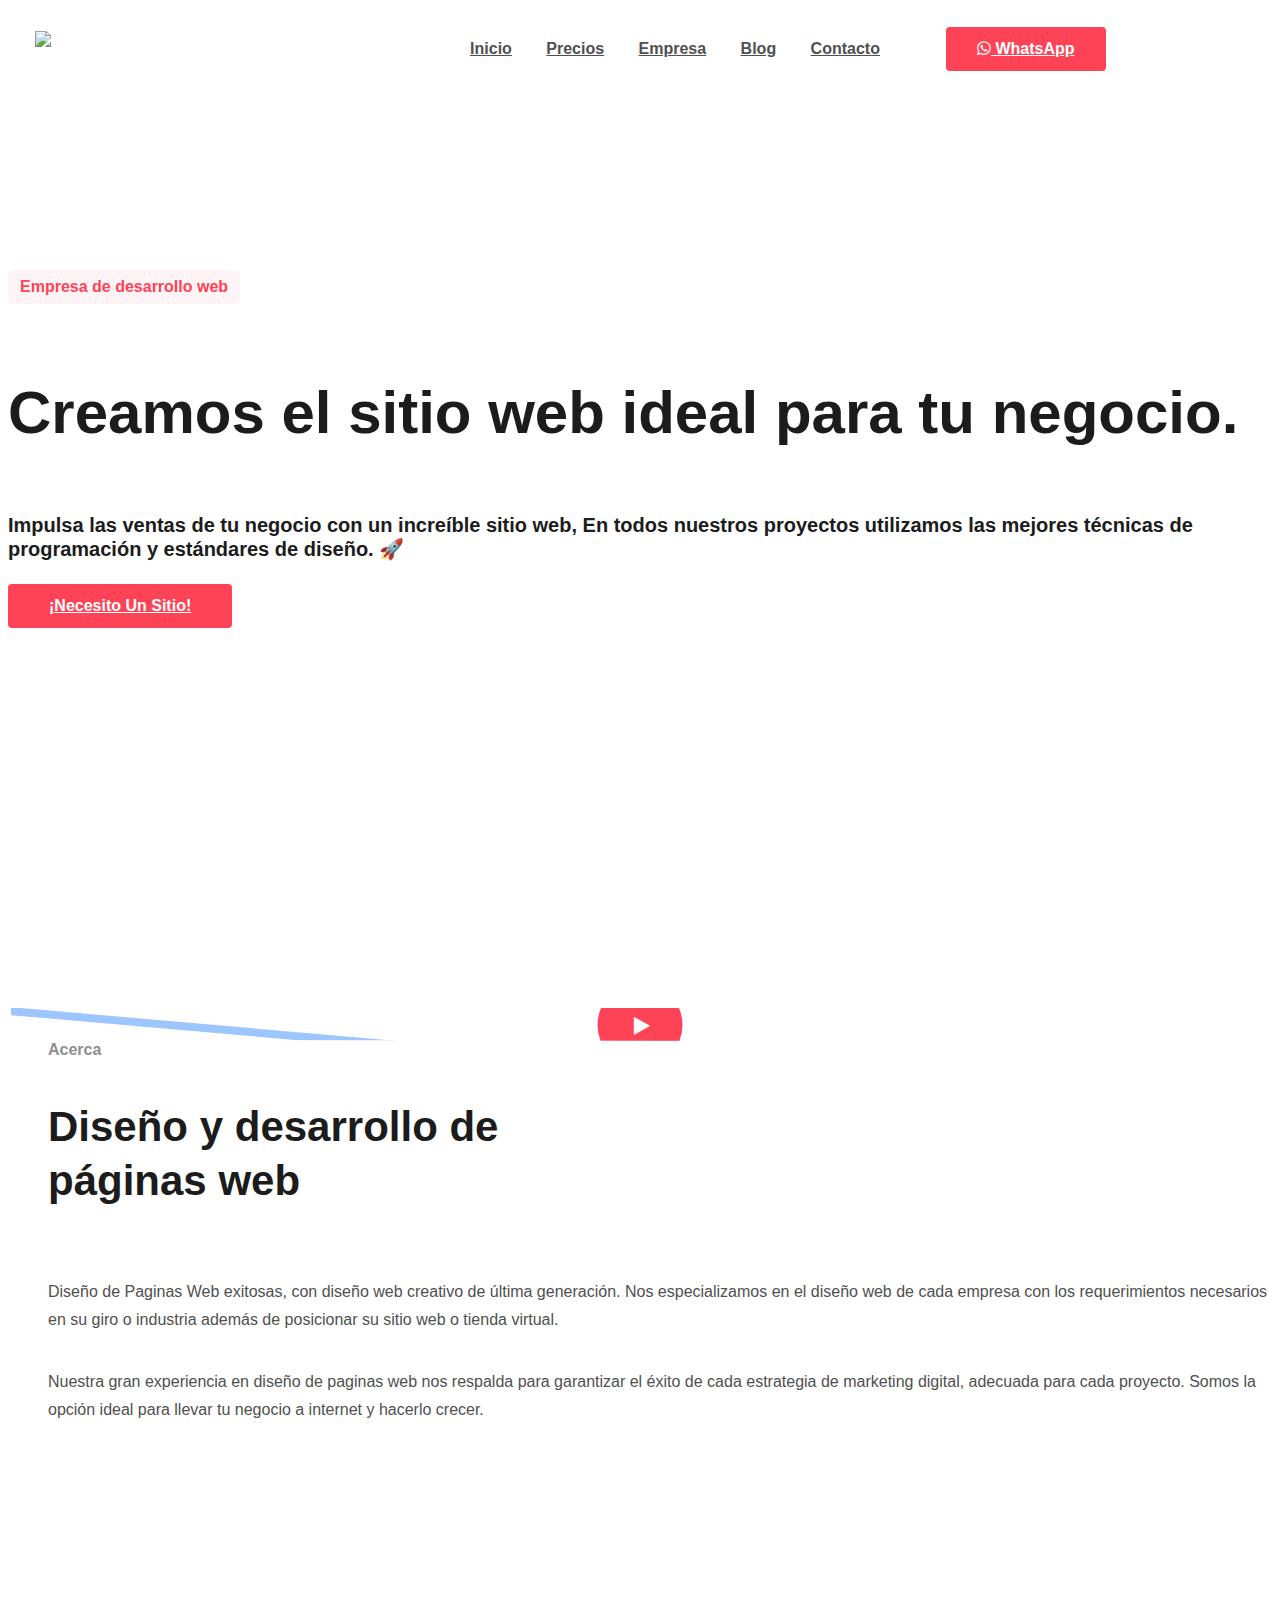
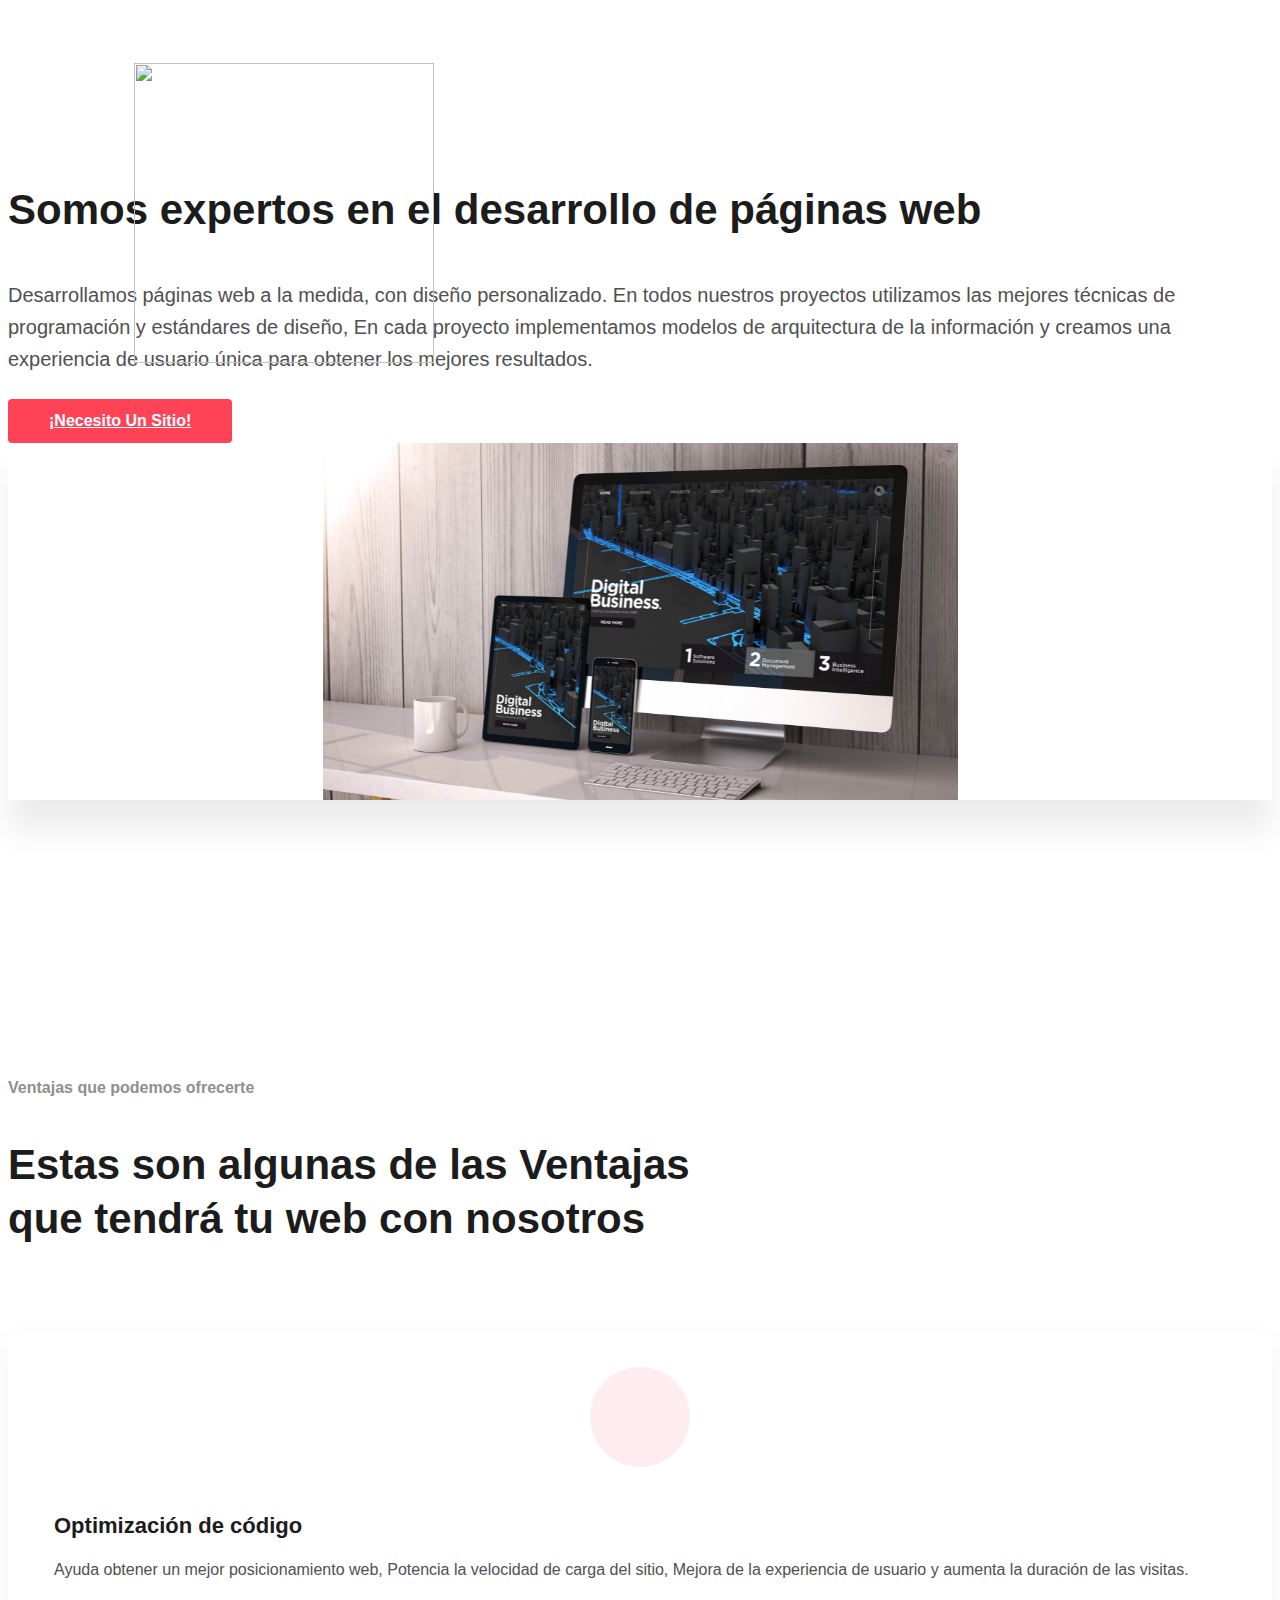
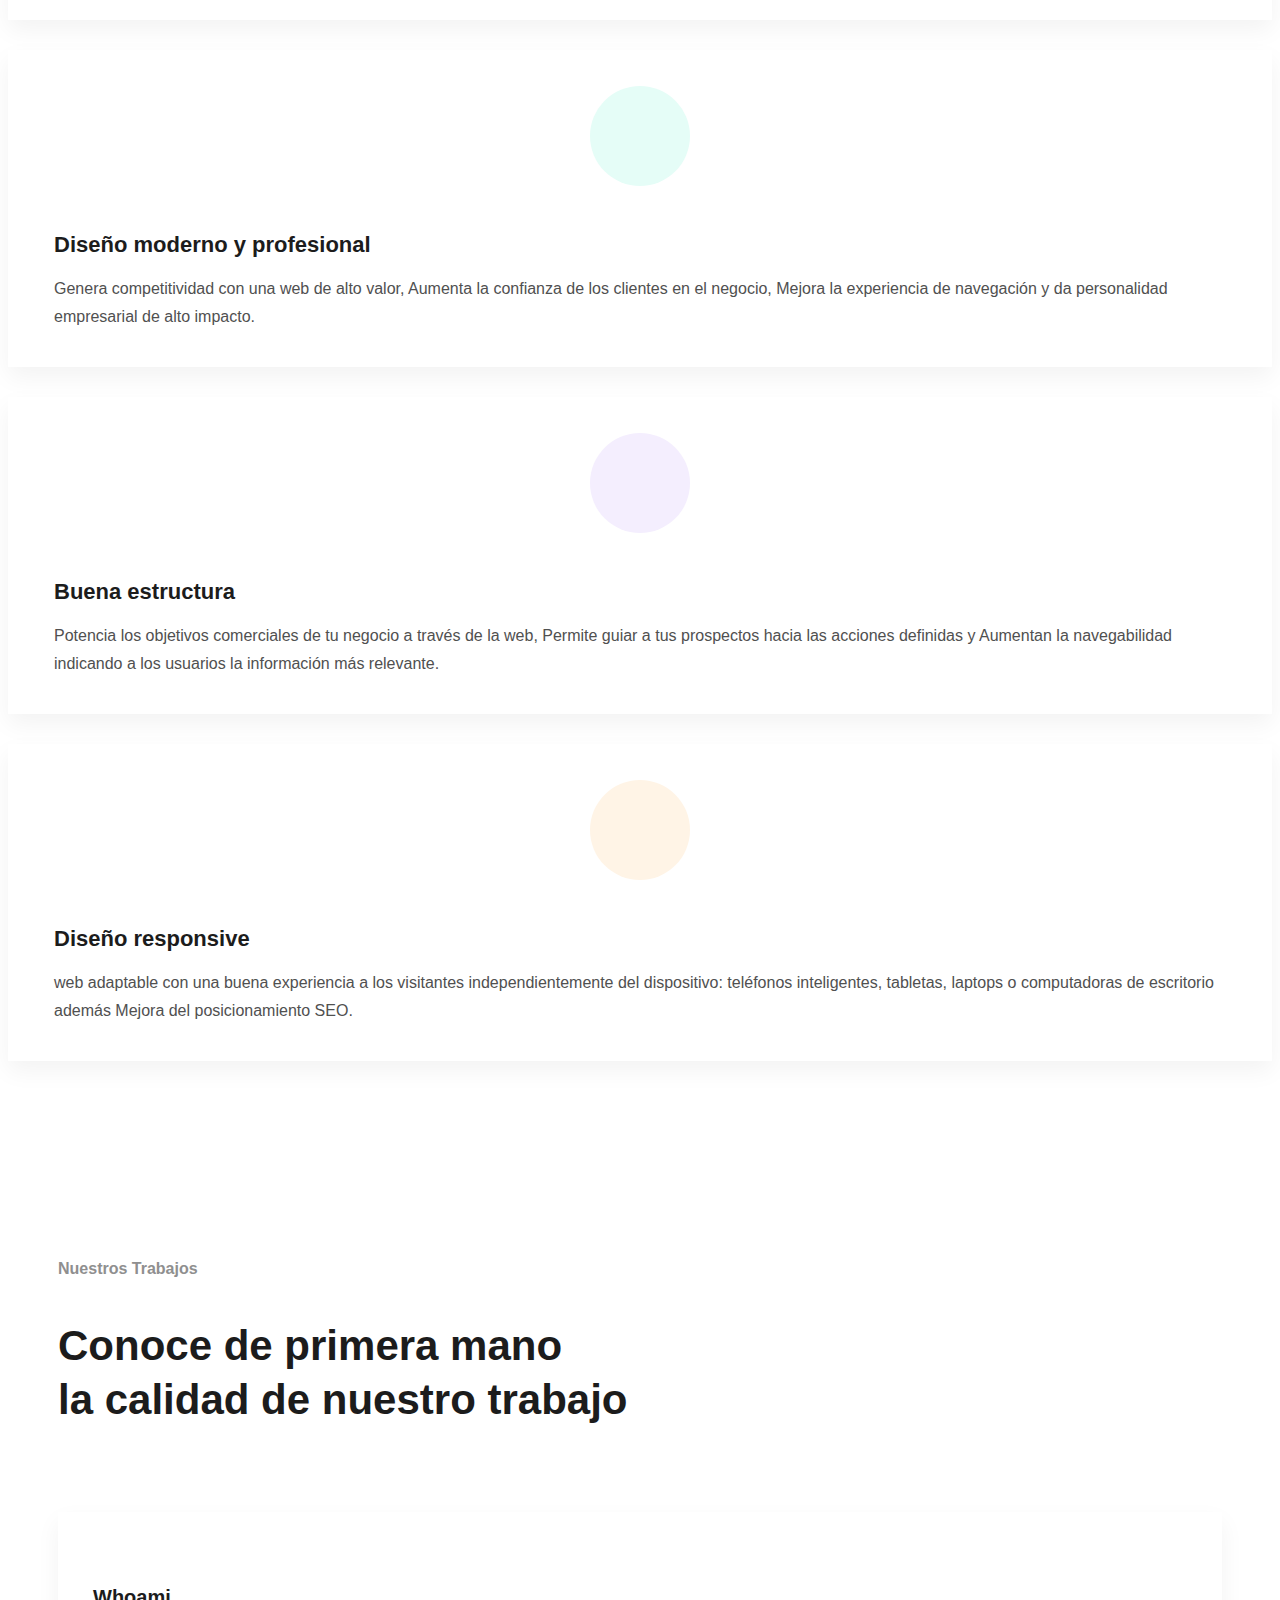
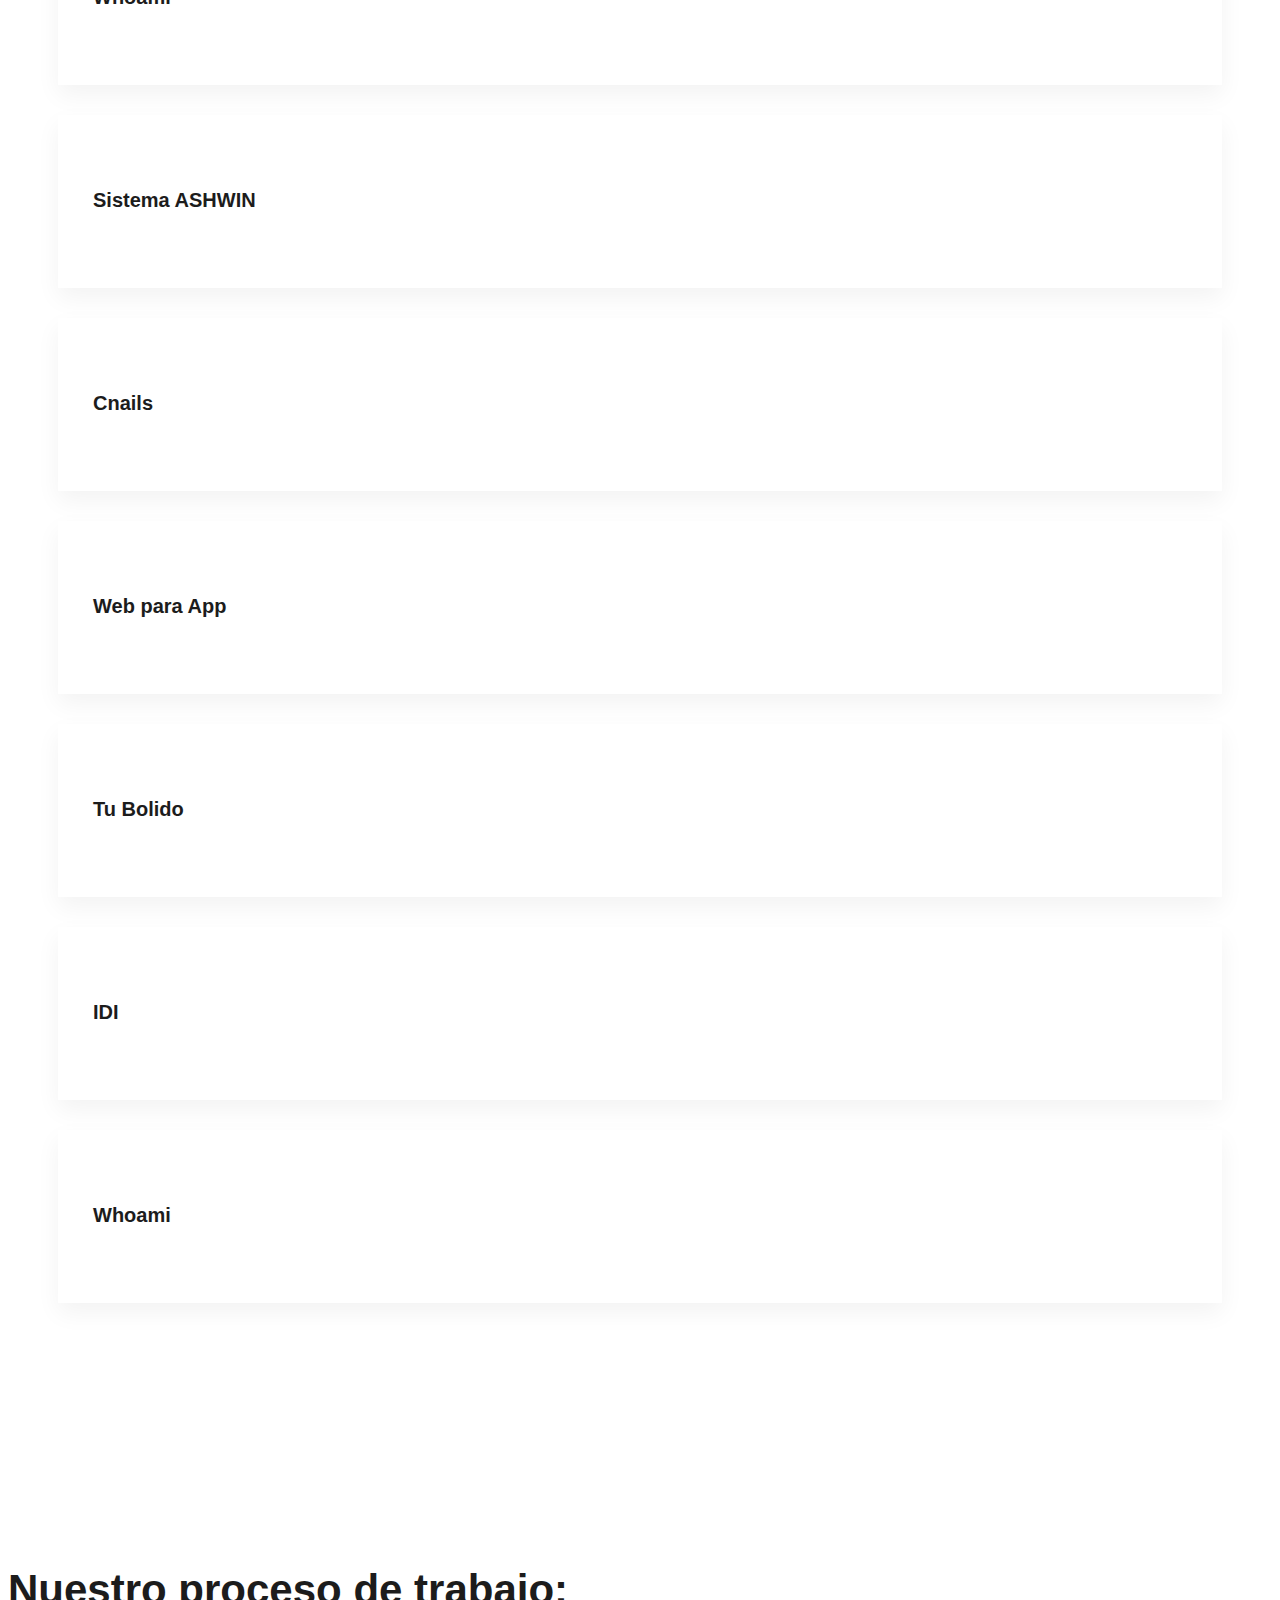
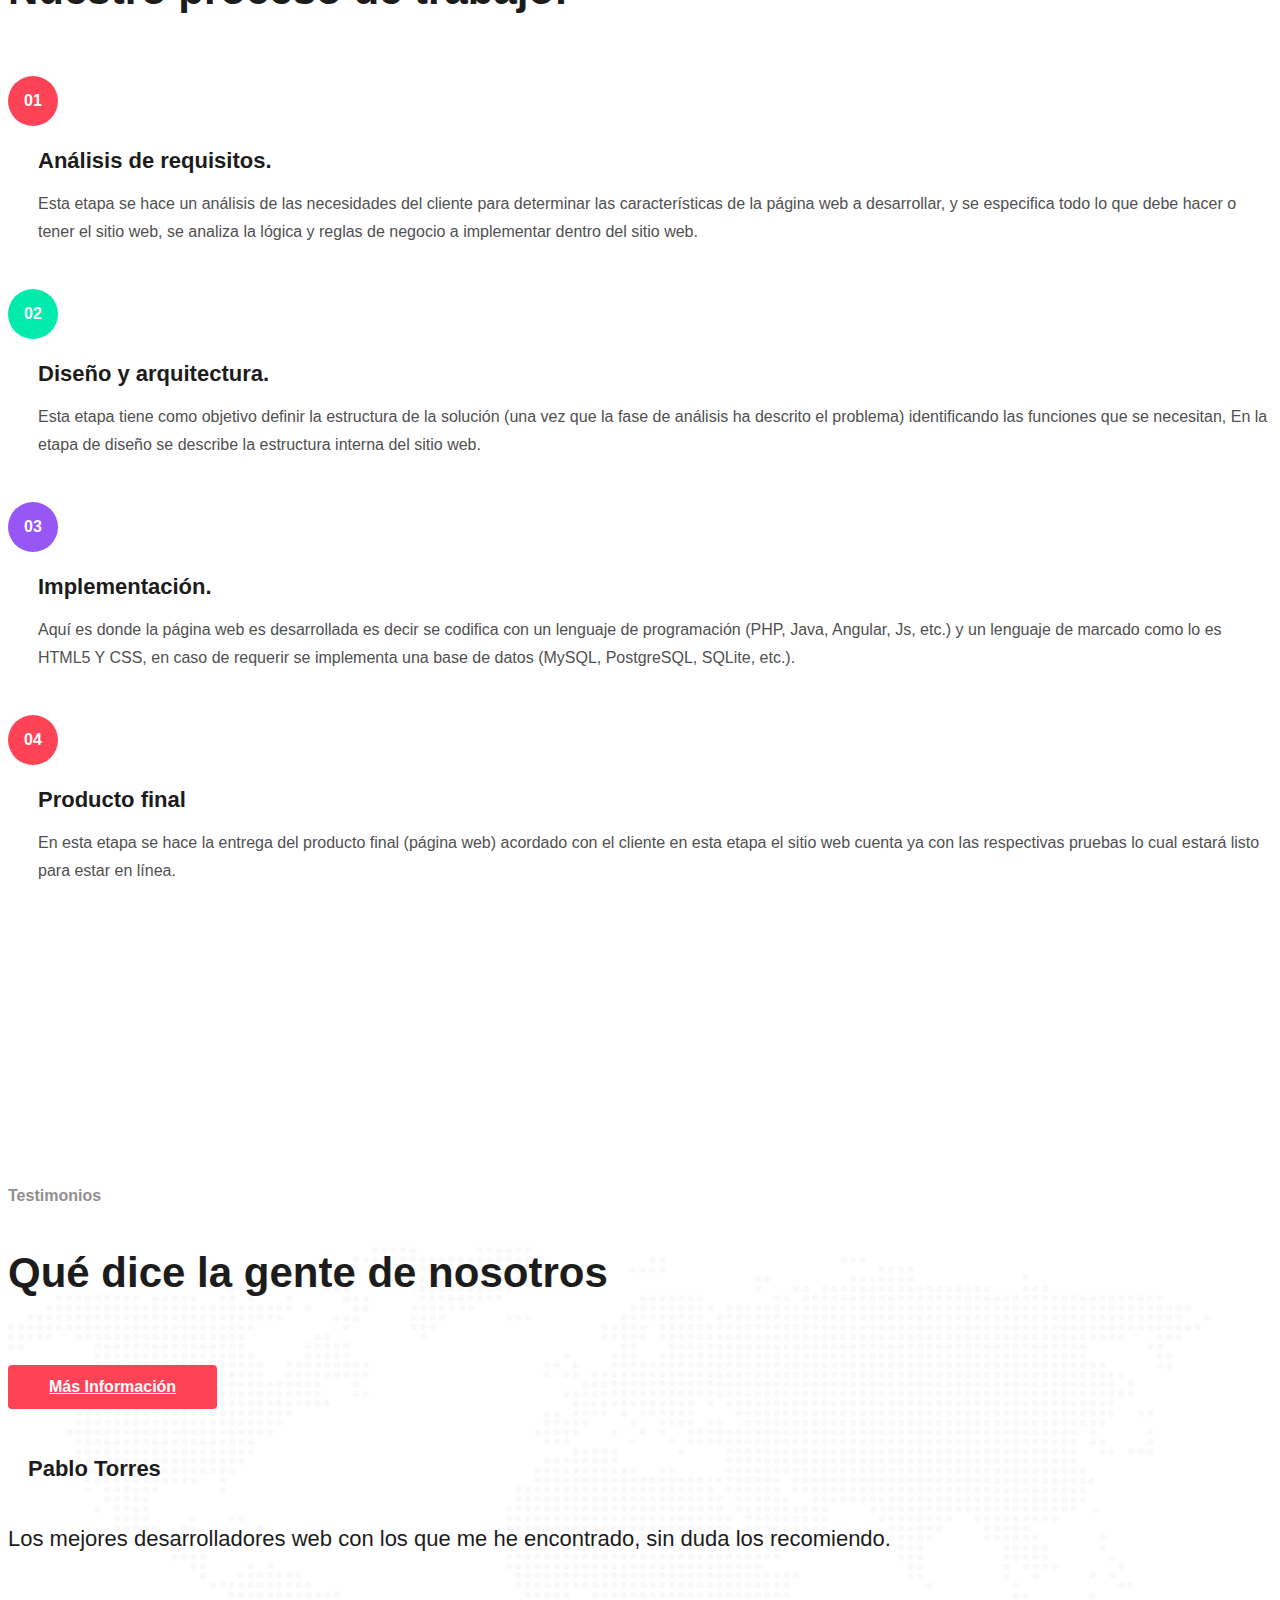
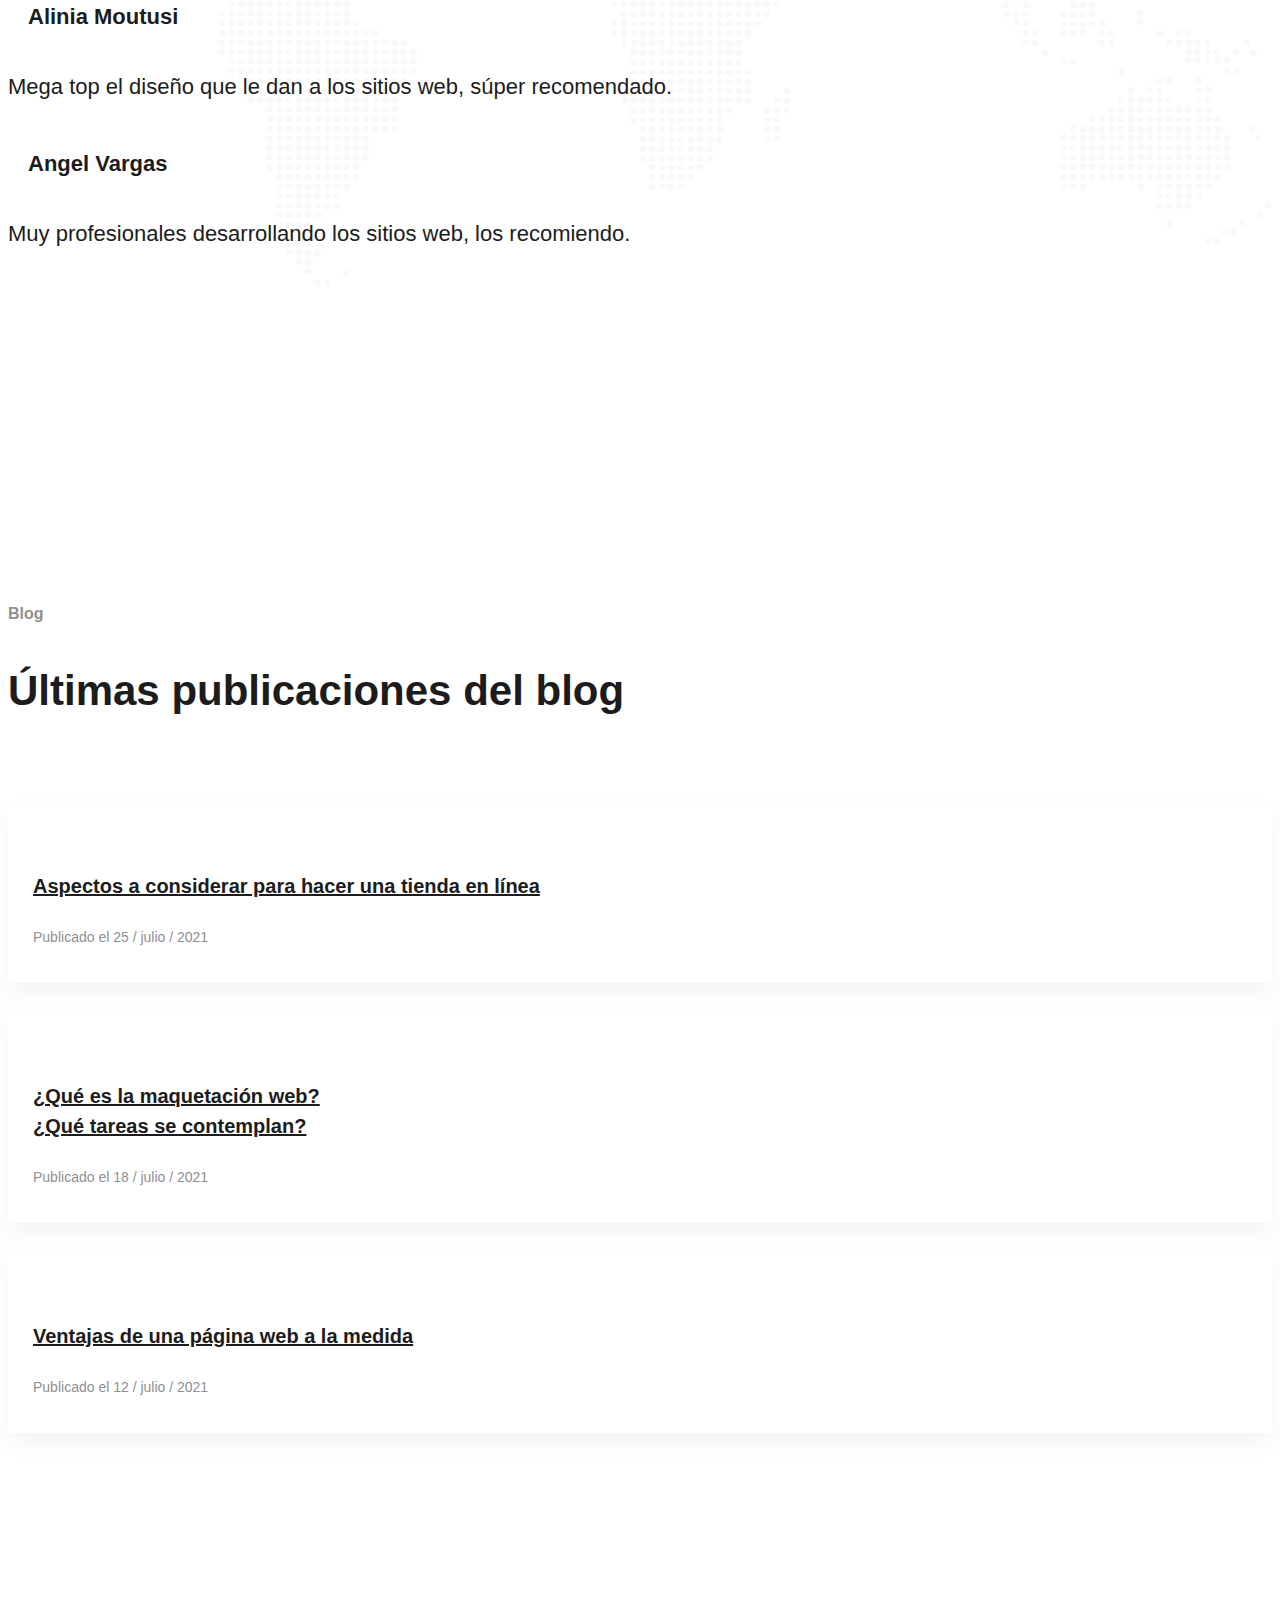
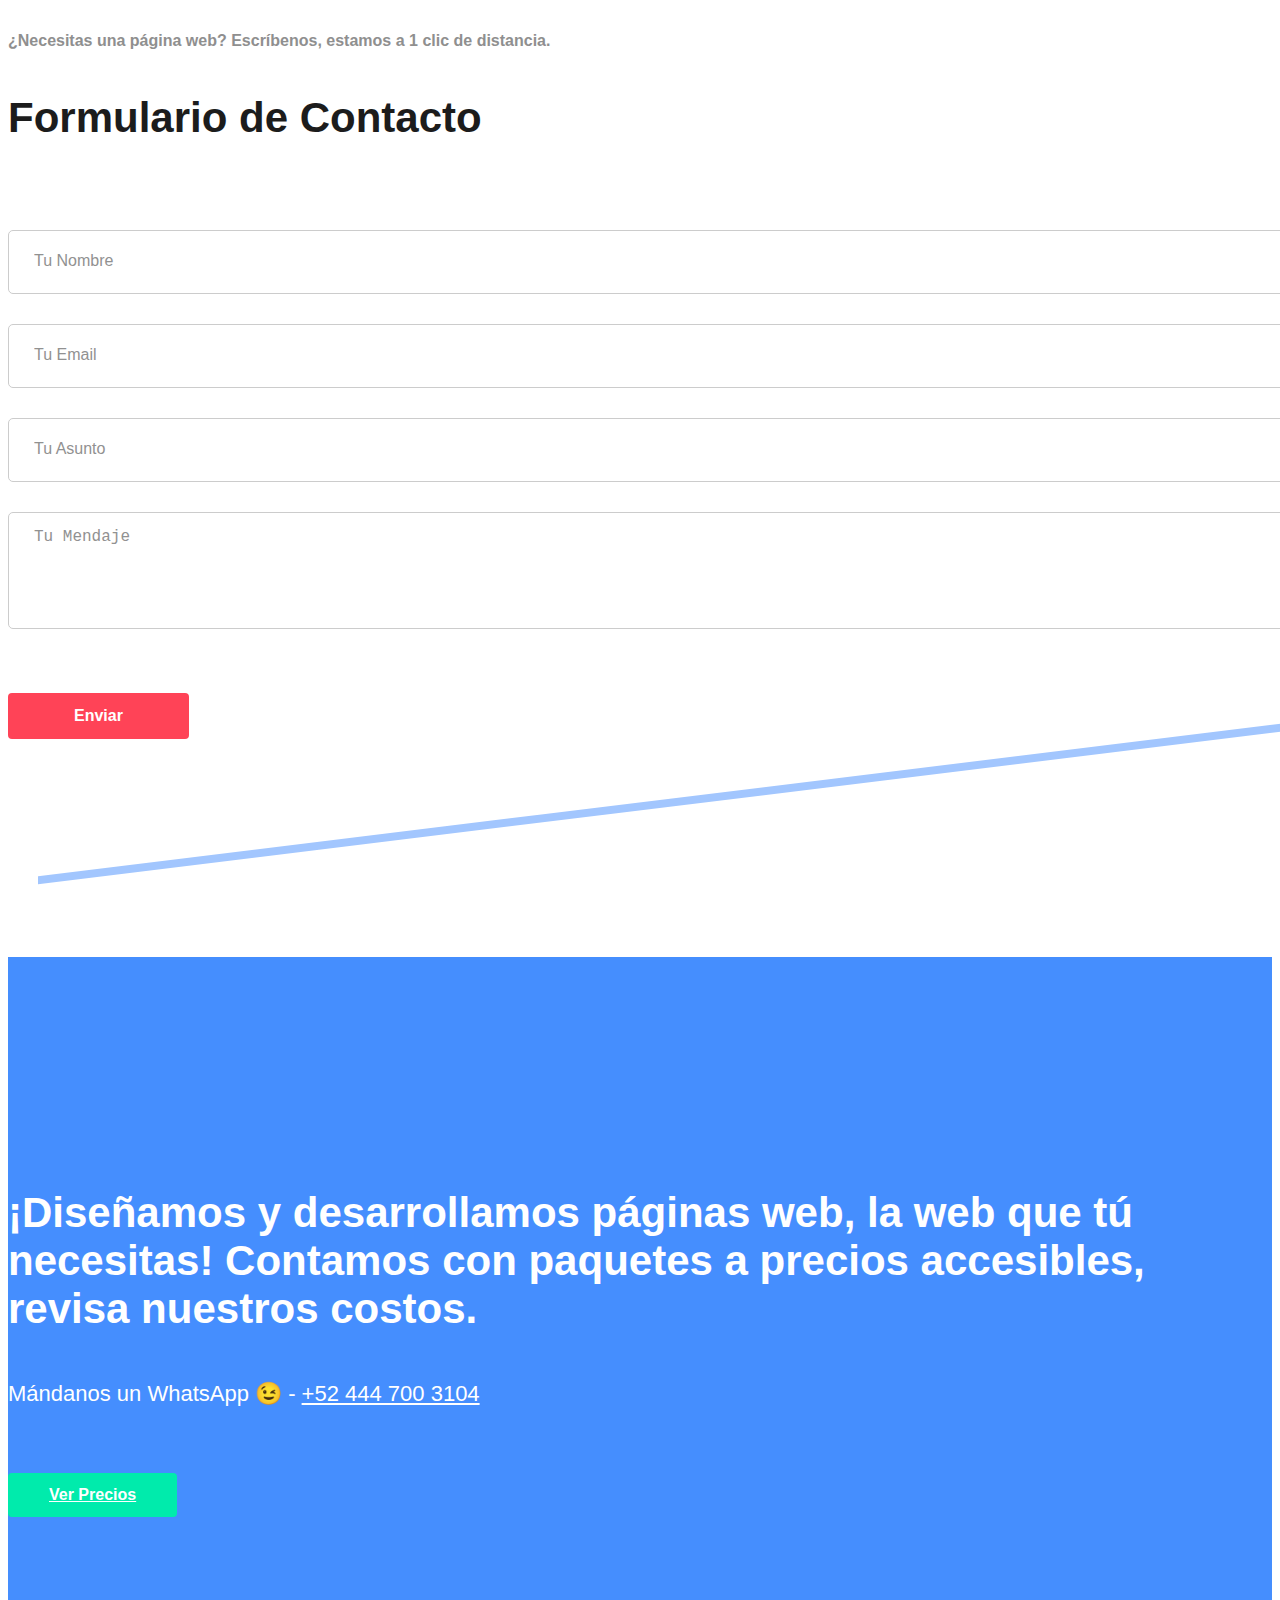
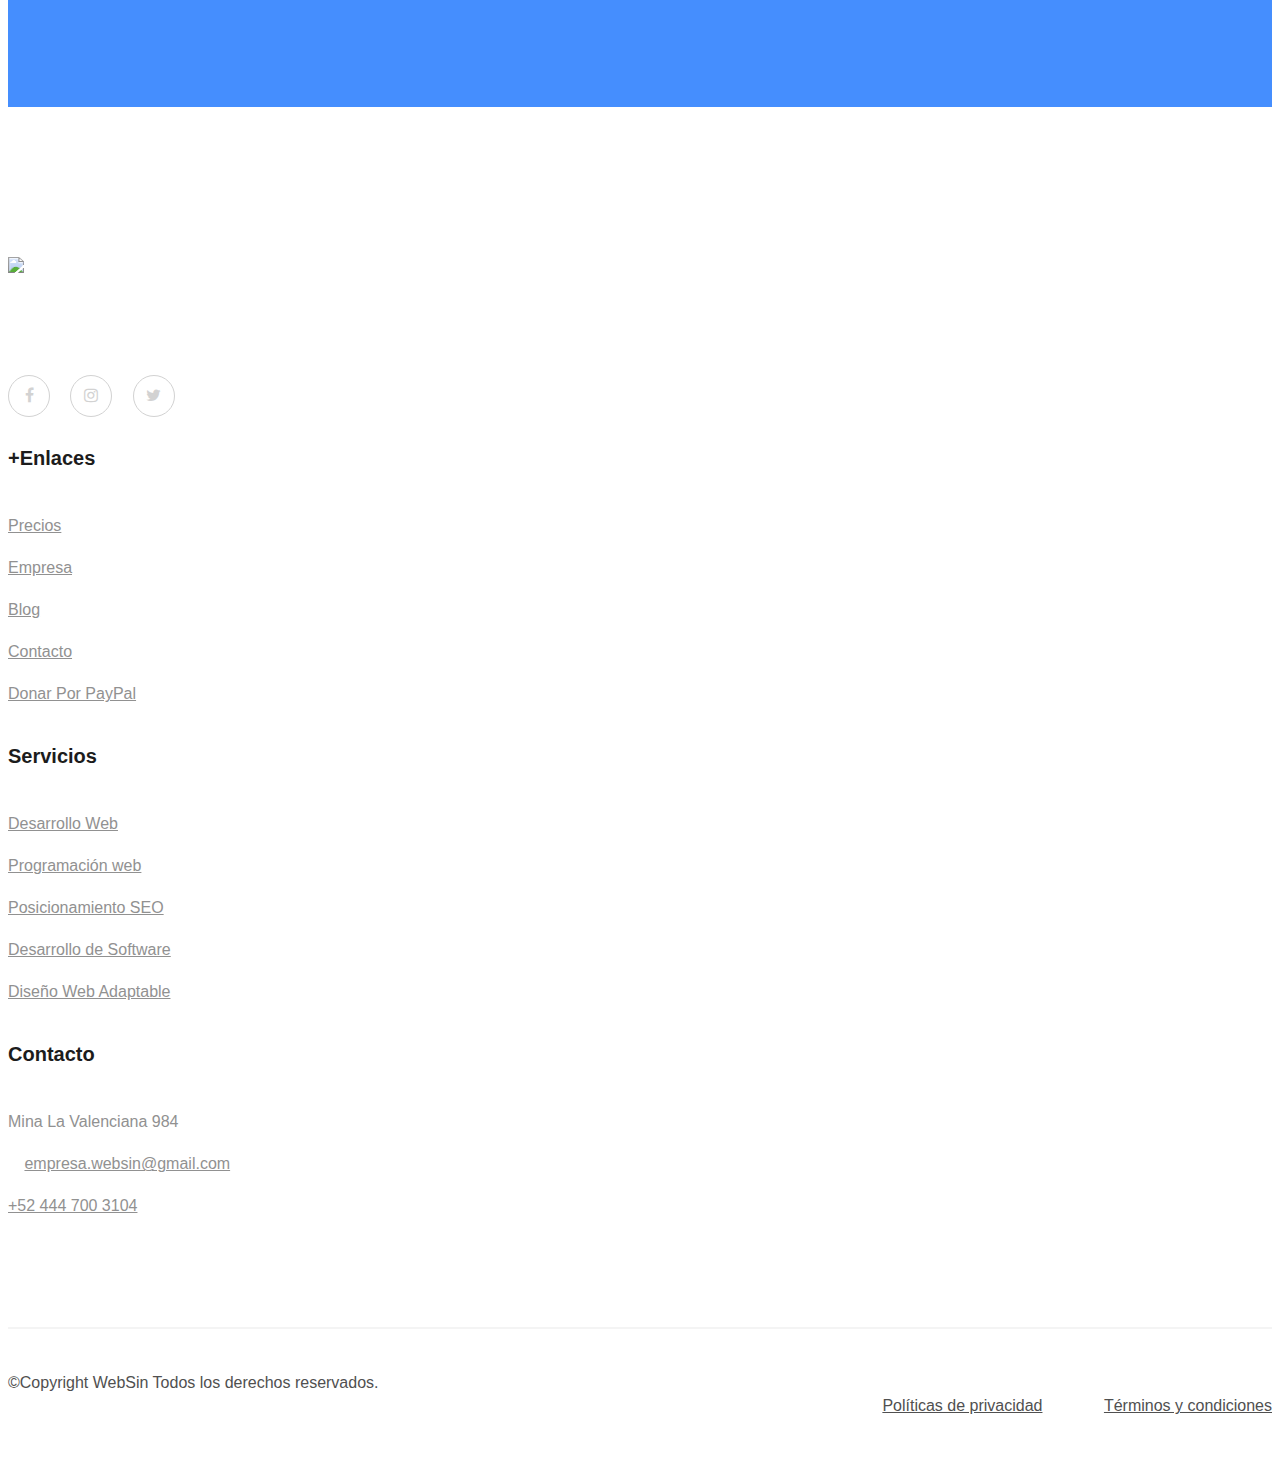
==== commit a1b886ee: "Add files via upload" ====
--- a/index.html
+++ b/index.html
@@ -1,7 +1,5 @@
 ﻿<!doctype html>
 <html class="no-js" lang="es-MX">
-
-
 <head>
     <script async src="https://www.googletagmanager.com/gtag/js?id=G-PGVLNZWLRF"></script>
     <script>
@@ -27,13 +25,15 @@
     <meta name="twitter:data1" content="3 minutos">
     <meta name="Distribution" content="Global">
     <meta name="Language" content="es">
+    <link rel="stylesheet" type="text/css" href="https://use.fontawesome.com/releases/v5.8.1/css/all.css" integrity="sha384-50o8UHEmvpQ" crossorigin="anonymous">
+    <link href="../ajax/libs/font-awesome/5.11.2/css/all.min.css" rel="stylesheet">
 
     <!--================================================
     SCHEMA MARKUP FOR GOOGLE
     =================================================-->
     <meta itemprop="name" content="Dise&ntilde;o de P&aacute;ginas Web. Desarrollo Web en M&eacute;xico." />
     <meta itemprop="description" content="Dise&ntilde;o de p&aacute;ginas Web, Aplicaciones Web, Desarrollo Web en M&eacute;xico. Tiendas en l&iacute;nea, Posicionamiento Web y Publicidad en redes sociales." />
-    <meta itemprop="image" content="https://websin.site/img/logo_fondo-negro_Web-Sin.png" />
+    <meta itemprop="image" content="https://websin.site/img/logo_fondo-negro_Web-Sin.png" alt="websin, WebSin" />
 
     <!--================================================
     OPEN GRAPH DATA
@@ -44,7 +44,7 @@
     <meta property="og:type" content="article" />
     <meta property="og:url" content="https://websin.site/" />
     <meta property="og:site_name" content="WebSin" />
-    <meta property="og:image" content="https://websin.site/img/logo_fondo-negro_Web-Sin.png" />
+    <meta property="og:image" content="https://websin.site/img/logo_fondo-negro_Web-Sin.png" alt="websin, WebSin" />
     <meta property="og:image:width" content="200" />
     <meta property="og:image:height" content="200" />
     <meta property="og:image:alt" content="WebSin" />
@@ -54,7 +54,7 @@
     =================================================-->
     <meta name="twitter:title" content="Dise&ntilde;o de P&aacute;ginas Web. Desarrollo Web en M&eacute;xico." />
     <meta name="twitter:description" content="Dise&ntilde;o de p&aacute;ginas Web, Aplicaciones Web, Desarrollo Web en M&eacute;xico. Tiendas en l&iacute;nea, Posicionamiento Web y Publicidad en redes sociales." />
-    <meta name="twitter:image" content="https://websin.site/img/logo_fondo-negro_Web-Sin.png" />
+    <meta name="twitter:image" content="https://websin.site/img/logo_fondo-negro_Web-Sin.png" alt="websin, WebSin" />
     <meta name="twitter:card" content="summary" />
 
     <link rel="shortcut icon" type="image/x-icon" href="https://websin.site/img/favicon.png">
@@ -90,9 +90,9 @@
                         <div class="header__wrapper">
                             <!-- header__left__start  -->
                             <div class="header__left">
-                                <div class="logo_img">
+                                <div class="logo_img" alt="websin, WebSin">
                                     <a href="https://websin.site/index.html">
-                                        <img src="https://websin.site/img/logo.png" alt="websin, websin logo, logo websin, desarrollo web websin, empresa de desarrollo web, blae-websin">
+                                        <img loading="lazy" src="https://websin.site/img/logo.png" alt="websin, websin logo, logo websin, desarrollo web websin, empresa de desarrollo web, blae-websin">
                                     </a>
                                 </div>
                             </div>
@@ -138,34 +138,34 @@
     <!-- banner_area_start -->
     <div class="banner_area">
         <div class="ilstrator_img">
-            <img src="https://websin.site/img/banner/banner_ils.png" alt="">
+            <img loading="lazy" src="https://websin.site/img/banner/banner_ils.png" alt="">
         </div>
         <div class="animated_icon ">
             <div class="circle_icon_1 amination_custom4">
                 <div class="layer" data-depth="0.2">
-                    <img src="https://websin.site/img/animated_icon/1.png" alt="">
+                    <img loading="lazy" src="https://websin.site/img/animated_icon/1.png" alt="">
                 </div>
             </div>
             <div class="circle_icon_2 amination_custom3 ">
                 <div class="layer" data-depth="0.2">
-                    <img src="https://websin.site/img/animated_icon/2.png" alt="">
+                    <img loading="lazy" src="https://websin.site/img/animated_icon/2.png" alt="">
                 </div>
             </div>
             <div class="circle_icon_3 amination_custom4">
                 <div data-depth=".2" class="layer">
-                    <img src="https://websin.site/img/animated_icon/3.png" alt="">
+                    <img loading="lazy" src="https://websin.site/img/animated_icon/3.png" alt="">
                 </div>
                 
             </div>
             <div class="circle_icon_4 amination_custom3 ">
                 <div data-depth=".2" class="layer">
-                    <img src="https://websin.site/img/banner/pulse.png" alt="">
+                    <img loading="lazy" src="https://websin.site/img/banner/pulse.png" alt="">
                 </div>
                 
             </div>
             <div class="circle_icon_5 amination_custom11">
                 <div data-depth=".2" class="layer">
-                    <img src="https://websin.site/img/banner/pulse.png" alt="">
+                    <img loading="lazy" src="https://websin.site/img/banner/pulse.png" alt="">
                 </div>
             </div>
         </div>
@@ -174,45 +174,41 @@
                 <div class="col-xl-7  col-lg-7">
                     <div class="banner_text">
                         <span class="wow fadeInLeft" data-wow-duration="1s" data-wow-delay=".1s">Empresa de desarrollo web</span>
-                        <h1 class="wow fadeInLeft" data-wow-duration="1s" data-wow-delay=".2s">Creamos el sitio web ideal para tu negocio,<br> a un buen precio y seguimiento.<br></h1>
+                        <h1 class="wow fadeInLeft" data-wow-duration="1s" data-wow-delay=".2s">Creamos el sitio web ideal para tu negocio.</h1>
                         <div class="site_link_form ">
                             <h4 class="wow fadeInLeft" data-wow-duration="1s" data-wow-delay=".3s">
-                                ¡Manténgase al día con  nuestras nuevas noticias!
+                                Impulsa las ventas de tu negocio con un <b>increíble sitio web</b>, En todos nuestros proyectos utilizamos las mejores técnicas de programación y estándares de diseño. &#128640;
                             </h4>
-                            <form action="suscrip.html" class="wow fadeInLeft" data-wow-duration="1s" data-wow-delay=".4s" name="contact" method="POST" data-netlify="true">
-                                <input name="name" placeholder="Ingrese su nombre" onfocus="this.placeholder = ''" onblur="this.placeholder = 'Ingrese su nombre'" required="" type="text">
-                                <input type="email" name="email" placeholder="Ingrese su correo" onfocus="this.placeholder = ''" onblur="this.placeholder = 'Ingrese su correo'" required="">
-                                <button type="submit">Suscribirse</button>
-                            </form>
-                        </div>
+                        </div>
+                        <a class="boxed_btn3 wow fadeInUp" data-wow-duration="1s" data-wow-delay=".3s" href="contact.html">¡Necesito Un Sitio!</a>
                     </div>
                 </div>
                 <div class="col-xl-5 col-lg-5">
                     <div class="business_image ">
                         <div class="ilstration_fram layer wow fadeInUp" data-wow-duration="1s" data-wow-delay=".4s">
                             <div data-depth="0.3" class="layer">
-                                <img src="https://websin.site/img/banner/main_ilstrator.png" alt="">
+                                <img loading="lazy" src="https://websin.site/img/banner/main_ilstrator.png" alt="">
                             </div>
                         </div>
                         <div class="man_img wow fadeInRight" data-wow-duration="1s" data-wow-delay=".5s">
 
                             <div data-depth="0.5" class="layer">
-                                <img src="https://websin.site/img/banner/man.png" alt="">
+                                <img loading="lazy" src="https://websin.site/img/banner/man.png" alt="">
                             </div>
                         </div>
                         <div class="woman_img wow fadeInLeft" data-wow-duration="1.1s" data-wow-delay=".5s">
                             <div data-depth="0.6" class="layer">
-                                <img src="https://websin.site/img/banner/woman.png" alt="">
+                                <img loading="lazy" src="https://websin.site/img/banner/woman.png" alt="">
                             </div>
                         </div>
                         <div class="circle_img wow zoomIn" data-wow-duration="1s" data-wow-delay=".6s">
                             <div data-depth="0.3" class="layer">
-                                <img src="https://websin.site/img/banner/circle.png" alt="">
+                                <img loading="lazy" src="https://websin.site/img/banner/circle.png" alt="">
                             </div>
                         </div>
                         <div class="line_img wow fadeInLeft" data-wow-duration="1s" data-wow-delay=".6s">
                             <div data-depth="0.5" class="layer">
-                                <img src="https://websin.site/img/banner/progress.png" alt="">
+                                <img loading="lazy" src="https://websin.site/img/banner/progress.png" alt="">
                             </div>
                         </div>
                     </div>
@@ -220,7 +216,7 @@
             </div>
         </div>
         <div class="ilstrator_img_2 d-none d-lg-block">
-            <img src="https://websin.site/img/banner/banner.png" alt="">
+            <img loading="lazy" src="https://websin.site/img/banner/banner.png" alt="">
         </div>
     </div>
     <!-- banner_area_end -->
@@ -228,14 +224,14 @@
     <!-- about_area_start -->
     <div class="about_area">
         <div class="big_instrator_image d-none d-lg-block">
-            <img src="https://websin.site/img/ilastrator_img/big_ils_2.png" alt="">
+            <img loading="lazy" src="https://websin.site/img/ilastrator_img/big_ils_2.png" alt="">
         </div>
         <div class="container">
             <div class="row align-items-center">
                 <div class="col-xl-6 col-lg-6 col-md-6">
                     <div class="about_thumb wow fadeInLeft" data-wow-duration="1s" data-wow-delay=".1s">
-                        <img src="https://websin.site/img/about/about.png" alt="">
-                        <a class="popup-video " href="#">
+                        <img loading="lazy" src="https://websin.site/img/about/about.png" alt="">
+                        <a class="popup-video " href="https://drive.google.com/file/d/1C2AflpViAjnmIdLmQgJ4v_4Qrvl7Vxyr/preview">
                             <i class="fa fa-play"></i>
                         </a>
                     </div>
@@ -246,8 +242,8 @@
                             <span class="wow fadeInUp" data-wow-duration="1s" data-wow-delay=".1s">Acerca</span>
                             <h3 class="wow fadeInUp" data-wow-duration="1s" data-wow-delay=".2s">Diseño y desarrollo de<br>
                                 páginas web<br><br>
-                                <p class="wow fadeInUp" data-wow-duration="1s" data-wow-delay=".2s">Una página web es una herramienta de marketing online diseñada con software mediante lenguajes de programación PHP, JavaScript/AngularJS, Ruby entre otros y son maquetadas mediante lenguajes de marcado como lo son HTML y CSS3.</p>
-                                <p class="wow fadeInUp" data-wow-duration="1s" data-wow-delay=".2s">Las páginas web hoy en día ayudan a que pequeñas y medianas empresas puedan anunciar sus productos o servicios mediante Internet aumentando sus ventas e incrementando su cartera de clientes, por este motivo nos dedicamos al diseño y desarrollo de paginas web, tenemos el objetivo de aumentar tus ventas.</p>
+                                <p class="wow fadeInUp" data-wow-duration="1s" data-wow-delay=".2s">Diseño de Paginas Web exitosas, con diseño web creativo de última generación. Nos especializamos en el diseño web de cada empresa con los requerimientos necesarios en su giro o industria además de posicionar su sitio web o tienda virtual.</p>
+                                <p class="wow fadeInUp" data-wow-duration="1s" data-wow-delay=".2s">Nuestra gran experiencia en diseño de paginas web nos respalda para garantizar el éxito de cada estrategia de marketing digital, adecuada para cada proyecto. Somos la opción ideal para llevar tu negocio a internet y hacerlo crecer.</p>
                             </div>
                         </div>
                     </div>
@@ -260,10 +256,10 @@
         <div class="work_section">
             <div class="shapes">
                 <div class="shap_1 amination_custom4">
-                    <img src="https://websin.site/img/home_2/shape/big_circle.svg" alt="">
+                    <img loading="lazy" src="https://websin.site/img/home_2/shape/big_circle.svg" alt="">
                 </div>
                 <div class="shap_2 amination_custom3">
-                    <img src="https://websin.site/img/home_2/shape/b_algle.svg" alt="">
+                    <img loading="lazy" src="https://websin.site/img/home_2/shape/b_algle.svg" alt="">
                 </div>
             </div>
             <div class="container">
@@ -292,9 +288,8 @@
                 <div class="row">
                     <div class="col-xl-12">
                         <div class="section_title text-center mb-85">
-                            <span class="wow fadeInUp" data-wow-duration="1s" data-wow-delay=".1s">Tipos de Páginas web</span>
-                            <h3 class="wow fadeInUp" data-wow-duration="1s" data-wow-delay=".2s">Hay diversos tipos de webs en Internet,<br> 
-                            y saber reconocerlas es importante</h3>
+                            <span class="wow fadeInUp" data-wow-duration="1s" data-wow-delay=".1s">Ventajas que podemos ofrecerte</span>
+                            <h3 class="wow fadeInUp" data-wow-duration="1s" data-wow-delay=".2s">Estas son algunas de las Ventajas<br> que tendrá tu web con nosotros</h3>
                         </div>
                     </div>
                 </div>
@@ -302,37 +297,37 @@
                     <div class="col-xl-3 col-lg-6 col-md-6">
                         <div class="single_service text-center wow fadeInUp" data-wow-duration="1s" data-wow-delay=".1s">
                             <div class="service_icon">
-                                <img src="https://websin.site/img/icon/1.png" alt="">
-                            </div>
-                            <h3>Páginas Web Estáticas</h3>
-                            <p>Estas son ideales para mostrar información publicitaria o informativa, sobre la que no se requiere hacer cambios.</p>
+                                <img loading="lazy" class="img-fluid" src="img/ben/datos.svg" alt="">
+                            </div>
+                            <h3>Optimización de código</h3>
+                            <p>Ayuda obtener un mejor posicionamiento web, Potencia la velocidad de carga del sitio, Mejora de la experiencia de usuario y aumenta la duración de las visitas.</p>
                         </div>
                     </div>
                     <div class="col-xl-3 col-lg-6 col-md-6">
                         <div class="single_service text-center green wow fadeInUp" data-wow-duration="1s" data-wow-delay=".2s">
                             <div class="service_icon">
-                                <img src="https://websin.site/img/icon/2.png" alt="">
-                            </div>
-                            <h3>Páginas Web Dinámicas</h3>
-                            <p>Se diferencian porque incluyen la interacción con el usuario y se pueden nutrir con bases de datos.</p>
+                                <img loading="lazy" class="img-fluid" src="img/ben/web.svg" alt="">
+                            </div>
+                            <h3>Diseño moderno y profesional</h3>
+                            <p>Genera competitividad con una web de alto valor, Aumenta la confianza de los clientes en el negocio, Mejora la experiencia de navegación y da personalidad empresarial de alto impacto.</p>
                         </div>
                     </div>
                     <div class="col-xl-3 col-lg-6 col-md-6">
                         <div class="single_service text-center violate wow fadeInUp" data-wow-duration="1s" data-wow-delay=".3s">
                             <div class="service_icon">
-                                <img src="https://websin.site/img/icon/3.png" alt="">
-                            </div>
-                            <h3>Tienda Virtual</h3>
-                            <p>Es una página o sitio web para comercializar productos a través de Internet. Consta de diferentes módulos.</p>
+                                <img loading="lazy" class="img-fluid" src="img/ben/computadora.svg" alt="">
+                            </div>
+                            <h3>Buena estructura</h3>
+                            <p>Potencia los objetivos comerciales de tu negocio a través de la web, Permite guiar a tus prospectos hacia las acciones definidas y Aumentan la navegabilidad indicando a los usuarios la información más relevante.</p>
                         </div>
                     </div>
                     <div class="col-xl-3 col-lg-6 col-md-6">
                         <div class="single_service text-center orange wow fadeInUp" data-wow-duration="1s" data-wow-delay=".4s">
                             <div class="service_icon">
-                                <img src="https://websin.site/img/icon/4.png" alt="">
-                            </div>
-                            <h3>Webs Corporativas</h3>
-                            <p>Son los más habituales, se exhibe el portafolio de servicios e información corporativa con un objetivo específico la captación de Leads.</p>
+                                <img loading="lazy" class="img-fluid" src="img/ben/codificacion.svg" alt="">
+                            </div>
+                            <h3>Diseño responsive</h3>
+                            <p>web adaptable con una buena experiencia a los visitantes independientemente del dispositivo: teléfonos inteligentes, tabletas, laptops o computadoras de escritorio además Mejora del posicionamiento SEO.</p>
                         </div>
                     </div>
                 </div>
@@ -344,13 +339,14 @@
         <!-- case_study_area_start -->
         <div class="case_study_area">
             <div class="case_study_bg d-none d-lg-block">
-                <img src="https://websin.site/img/ilastrator_img/case_study.png" alt="">
+                <img loading="lazy" src="https://websin.site/img/ilastrator_img/case_study.png" alt="">
             </div>
             <div class="container">
                 <div class="row">
                     <div class="col-xl-12">
                         <div class="section_title mb-85">
-                            <span class="wow fadeInLeft" data-wow-duration="1s" data-wow-delay=".1s">Plantillas</span>
+                            <span class="wow fadeInLeft" data-wow-duration="1s" data-wow-delay=".1s">Nuestros Trabajos
+</span>
                             <h3 class="wow fadeInLeft" data-wow-duration="1s" data-wow-delay=".2s">Conoce de primera mano<br> la calidad de nuestro trabajo</h3>
                         </div>
                     </div>
@@ -362,152 +358,133 @@
 
                         <div class="single-case wow fadeInUp" data-wow-duration="1s" data-wow-delay=".0s">
                             <div class="case_thumb">
-                                <img src="https://websin.site/img/study/1.png" alt="">
+                                <img loading="lazy" src="img/study/1.png" alt="">
                             </div>
                             <div class="hover_overlay">
                                 <div class="case_heading">
-                                    <a href="https://xamaron-websin.netlify.app/">
-                                        <h3>XAMARON - Para portafolio y agencia</h3>
+                                    <a href="https://whoami-curso-de-csharp.netlify.app//">
+                                        <h3>Whoami</h3>
                                     </a>
                                 </div>
                                 <div class="list">
-                                    <p>XAMARON es una plantilla con control deslizante animado. Elegante portafolio moderno en blanco y negro para autónomos y estudios creativos. Responsive con un diseño elegante adecuado para todos los campos creativos.</p>
+                                    <p>Este es una página web atractiva que desarrollamos para promocionar un curso de programación en C Sharp, para hacerlo utilizamos HTML, CSS, Bootstrap y JavaScript tiene un diseño bastante profesional igual con un código bien estructurado y limpio.</p>
                                 </div>
                                 <div class="button">
-                                    <a href="https://xamaron-websin.netlify.app/" class="line_btn">Ver en vivo</a>
+                                    <a href="https://whoami-curso-de-csharp.netlify.app/" class="line_btn">Ver en vivo</a>
                                 </div>
                             </div>
                         </div>
 
                         <div class="single-case wow fadeInUp" data-wow-duration="1s" data-wow-delay=".1s">
                             <div class="case_thumb">
-                                <img src="https://websin.site/img/study/2.png" alt="">
+                                <img loading="lazy" src="img/study/2.png" alt="">
                             </div>
                             <div class="hover_overlay">
                                 <div class="case_heading">
-                                    <a href="https://brand-websin.netlify.app/">
-                                        <h3>Brand - Plantilla creativa próximamente</h3>
+                                    <a href="https://sistema-ashwin-y-cashwin.netlify.app/">
+                                        <h3>Sistema ASHWIN</h3>
                                     </a>
                                 </div>
                                 <div class="list">
-                                    <p>Plantilla de página de destino receptiva. Fue diseñado para ser compatible con dispositivos móviles. Esta plantilla fue creada para aquellos que quieren una página minimalista próximamente.</p>
+                                    <p>Este es un Sitio Web bonito que desarrollamos para promocionar un sistema llamado ASHWIN, para hacerlo utilizamos HTML, CSS, Bootstrap, JS(jQuery Y Popper) tiene un diseño bastante profesional igual con un código bien estructurado y limpio.</p>
                                 </div>
                                 <div class="button">
-                                    <a href="https://brand-websin.netlify.app/" class="line_btn">Ver en vivo</a>
+                                    <a href="https://sistema-ashwin-y-cashwin.netlify.app/" class="line_btn">Ver en vivo</a>
                                 </div>
                             </div>
                         </div>
 
                         <div class="single-case wow fadeInUp" data-wow-duration="1s" data-wow-delay=".2s">
                             <div class="case_thumb">
-                                <img src="https://websin.site/img/study/3.png" alt="">
+                                <img loading="lazy" src="img/study/3.png" alt="">
                             </div>
                             <div class="hover_overlay">
                                 <div class="case_heading">
-                                    <a href="https://dorkar-websin.netlify.app/">
-                                        <h3>Dorkar - Para agencias creativas</h3>
+                                    <a href="www.cnails.net">
+                                        <h3>Cnails</h3>
                                     </a>
                                 </div>
                                 <div class="list">
-                                    <p> plantilla de sitio web limpia  para cualquier negocio y sitio web corporativo, moderna y lista para dispositivos móviles. Es una plantilla poderosa, altamente creativa, corporativa.</p>
+                                    <p>Este es una pequeña página web que desarrollamos para un salón de manicura y belleza la hicimos a base de HTML, CSS y JS(JQuery Y Bootstrap)</p>
                                 </div>
                                 <div class="button">
-                                    <a href="https://dorkar-websin.netlify.app/" class="line_btn">Ver en vivo</a>
+                                    <a href="www.cnails.net" class="line_btn">Ver en vivo</a>
                                 </div>
                             </div>
                         </div>
 
                         <div class="single-case wow fadeInUp" data-wow-duration="1s" data-wow-delay=".3s">
                             <div class="case_thumb">
-                                <img src="https://websin.site/img/study/1.png" alt="">
+                                <img loading="lazy" src="img/study/4.png" alt="">
                             </div>
                             <div class="hover_overlay">
                                 <div class="case_heading">
-                                    <a href="https://xamaron-websin.netlify.app/">
-                                        <h3>XAMARON - Para portafolio y agencia</h3>
+                                    <a href="https://idibinesraices.com/">
+                                        <h3>Web para App</h3>
                                     </a>
                                 </div>
                                 <div class="list">
-                                    <p>XAMARON es una plantilla con control deslizante animado. Elegante portafolio moderno en blanco y negro para autónomos y estudios creativos. Responsive con un diseño elegante adecuado para todos los campos creativos.</p>
+                                    <p>Esta es una pequeña página web muy atractiva que desarrollamos como plantilla para promocionar una aplicación móvil, para hacerla utilizamos HTML, CSS, Bootstrap y JavaScript, tiene un diseño bastante profesional igual con un código bien estructurado y limpio.</p>
                                 </div>
                                 <div class="button">
-                                    <a href="https://xamaron-websin.netlify.app/" class="line_btn">Ver en vivo</a>
+                                    <a href="https://idibinesraices.com/" class="line_btn">Ver en vivo</a>
                                 </div>
                             </div>
                         </div>
 
                         <div class="single-case wow fadeInUp" data-wow-duration="1s" data-wow-delay=".4s">
                             <div class="case_thumb">
-                                <img src="https://websin.site/img/study/2.png" alt="">
+                                <img loading="lazy" src="img/study/5.png" alt="">
                             </div>
                             <div class="hover_overlay">
                                 <div class="case_heading">
-                                    <a href="https://brand-websin.netlify.app/">
-                                        <h3>Brand - Plantilla creativa próximamente</h3>
+                                    <a href="http://www.tubolidoperu.com/">
+                                        <h3>Tu Bolido</h3>
                                     </a>
                                 </div>
                                 <div class="list">
-                                    <p>Plantilla de página de destino receptiva. Fue diseñado para ser compatible con dispositivos móviles. Esta plantilla fue creada para aquellos que quieren una página minimalista próximamente.</p>
+                                    <p>Esta una pequeña página Web que desarrollamos para una compañía que se encarga de comprar y vender autos, para hacerla utilizamos HTML, CSS, Bootstrap y JavaScript) tiene un diseño bastante profesional.</p>
                                 </div>
                                 <div class="button">
-                                    <a href="https://brand-websin.netlify.app/" class="line_btn">Ver en vivo</a>
+                                    <a href="http://www.tubolidoperu.com/" class="line_btn">Ver en vivo</a>
                                 </div>
                             </div>
                         </div>
 
                         <div class="single-case wow fadeInUp" data-wow-duration="1s" data-wow-delay=".5s">
                             <div class="case_thumb">
-                                <img src="https://websin.site/img/study/3.png" alt="">
+                                <img loading="lazy" src="img/study/6.png" alt="">
                             </div>
                             <div class="hover_overlay">
                                 <div class="case_heading">
-                                    <a href="https://dorkar-websin.netlify.app/">
-                                        <h3>Dorkar - Para agencias creativas</h3>
+                                    <a href="https://idibinesraices.com/">
+                                        <h3>IDI</h3>
                                     </a>
                                 </div>
                                 <div class="list">
-                                    <p> plantilla de sitio web limpia  para cualquier negocio y sitio web corporativo, moderna y lista para dispositivos móviles. Es una plantilla poderosa, altamente creativa, corporativa.</p>
+                                    <p> Este es una página web atractiva que desarrollamos para promocionar los locales de una plaza llamada plaza la capilla, para hacerla utilizamos HTML, CSS, Bootstrap y JavaScript tiene un diseño bastante profesional igual con un código bien estructurado y limpio.</p>
                                 </div>
                                 <div class="button">
-                                    <a href="https://dorkar-websin.netlify.app/" class="line_btn">Ver en vivo</a>
-                                </div>
-                            </div>
-                        </div>
-
-                        <div class="single-case wow fadeInUp" data-wow-duration="1s" data-wow-delay=".6s">
+                                    <a href="https://idibinesraices.com/" class="line_btn">Ver en vivo</a>
+                                </div>
+                            </div>
+                        </div>
+
+                        <div class="single-case wow fadeInUp" data-wow-duration="1s" data-wow-delay=".7s">
                             <div class="case_thumb">
-                                <img src="https://websin.site/img/study/1.png" alt="">
+                                <img loading="lazy" src="img/study/3.png" alt="">
                             </div>
                             <div class="hover_overlay">
                                 <div class="case_heading">
-                                    <a href="https://xamaron-websin.netlify.app/">
-                                        <h3>XAMARON - Para portafolio y agencia</h3>
+                                    <a href="https://whoami-curso-de-csharp.netlify.app/">
+                                        <h3>Whoami</h3>
                                     </a>
                                 </div>
                                 <div class="list">
-                                    <p>XAMARON es una plantilla con control deslizante animado. Elegante portafolio moderno en blanco y negro para autónomos y estudios creativos. Responsive con un diseño elegante adecuado para todos los campos creativos.</p>
+                                    <p>Este es una página web atractiva que desarrollamos para promocionar un curso de programación en C Sharp, para hacerlo utilizamos HTML, CSS, Bootstrap y JavaScript tiene un diseño bastante profesional igual con un código bien estructurado y limpio.</p>
                                 </div>
                                 <div class="button">
-                                    <a href="https://xamaron-websin.netlify.app/" class="line_btn">Ver en vivo</a>
-                                </div>
-                            </div>
-                        </div>
-
-                        <div class="single-case wow fadeInUp" data-wow-duration="1s" data-wow-delay=".7s">
-                            <div class="case_thumb">
-                                <img src="https://websin.site/img/study/2.png" alt="">
-                            </div>
-                            <div class="hover_overlay">
-                                <div class="case_heading">
-                                    <a href="https://brand-websin.netlify.app/">
-                                        <h3>Brand - Plantilla creativa próximamente</h3>
-                                    </a>
-                                </div>
-                                <div class="list">
-                                    <p>Plantilla de página de destino receptiva. Fue diseñado para ser compatible con dispositivos móviles. Esta plantilla fue creada para aquellos que quieren una página minimalista próximamente.</p>
-                                </div>
-                                <div class="button">
-                                    <a href="https://brand-websin.netlify.app/" class="line_btn">Ver en vivo</a>
+                                    <a href="https://whoami-curso-de-csharp.netlify.app/" class="line_btn">Ver en vivo</a>
                                 </div>
                             </div>
                         </div>
@@ -524,16 +501,16 @@
                 <div class="row align-items-center">
                     <div class="col-xl-7 col-lg-6 col-md-6">
                         <div class="chose_img wow bounce" data-wow-duration="2s" data-wow-delay=".2s">
-                            <img src="https://websin.site/img/chose/1.png" alt="">
+                            <img loading="lazy" src="https://websin.site/img/chose/1.png" alt="">
                             <div class="animated_small_img">
                                 <div class="animated_img_1 amination_custom10 ">
-                                    <img src="https://websin.site/img/ilastrator_img/star.png" alt="">
+                                    <img loading="lazy" src="https://websin.site/img/ilastrator_img/star.png" alt="">
                                 </div>
                                 <div class="animated_img_2 amination_custom11">
-                                    <img src="https://websin.site/img/ilastrator_img/traiange.png" alt="">
+                                    <img loading="lazy" src="https://websin.site/img/ilastrator_img/traiange.png" alt="">
                                 </div>
                                 <div class="animated_img_3 amination_custom3">
-                                    <img src="https://websin.site/img/ilastrator_img/round.png" alt="">
+                                    <img loading="lazy" src="https://websin.site/img/ilastrator_img/round.png" alt="">
                                 </div>
                             </div>
                         </div>
@@ -608,7 +585,7 @@
                                 <div class="testmonial_review">
                                     <div class="author d-flex align-items-center">
                                         <div class="thumb">
-                                            <img src="https://websin.site/img/testmonial/1.png" alt="">
+                                            <img loading="lazy" src="https://websin.site/img/testmonial/1.png" alt="">
                                         </div>
                                         <div class="author_name">
                                             <h4>Pablo Torres</h4>
@@ -619,7 +596,7 @@
                                 <div class="testmonial_review">
                                     <div class="author d-flex align-items-center">
                                         <div class="thumb">
-                                            <img src="https://websin.site/img/testmonial/2.png" alt="">
+                                            <img loading="lazy" src="https://websin.site/img/testmonial/2.png" alt="">
                                         </div>
                                         <div class="author_name">
                                             <h4>Alinia Moutusi</h4>
@@ -630,7 +607,7 @@
                                 <div class="testmonial_review">
                                     <div class="author d-flex align-items-center">
                                         <div class="thumb">
-                                            <img src="https://websin.site/img/testmonial/3.png" alt="">
+                                            <img loading="lazy" src="https://websin.site/img/testmonial/3.png" alt="">
                                         </div>
                                         <div class="author_name">
                                             <h4>Angel Vargas</h4>
@@ -662,7 +639,7 @@
                             <div class="single_news wow fadeInUp" data-wow-duration="1s" data-wow-delay=".2s">
                                 <div class="news_thumb">
                                     <a href="https://websin.site/blog_aspectos-a-considerar-para-hacer-una-tienda-en-l%C3%ADnea">
-                                        <img src="https://websin.site/img/news/1.png" alt="">
+                                        <img loading="lazy" src="https://websin.site/img/news/1.png" alt="">
                                     </a>
                                 </div>
                                 <div class="news_content">
@@ -675,7 +652,7 @@
                             <div class="single_news wow fadeInUp" data-wow-duration="1s" data-wow-delay=".3s">
                                 <div class="news_thumb">
                                     <a href="https://websin.site/blog_%C2%BFqu%C3%A9-es-la-maquetaci%C3%B3n-web">
-                                        <img src="https://websin.site/img/news/2.png" alt="">
+                                        <img loading="lazy" src="https://websin.site/img/news/2.png" alt="">
                                     </a>
                                 </div>
                                 <div class="news_content">
@@ -688,7 +665,7 @@
                             <div class="single_news wow fadeInUp" data-wow-duration="1s" data-wow-delay=".4s">
                                 <div class="news_thumb">
                                     <a href="https://websin.site/blog_ventajas-de-una-p%C3%A1gina-web-a-la-medida">
-                                        <img src="https://websin.site/img/news/4.png" alt="">
+                                        <img loading="lazy" src="https://websin.site/img/news/4.png" alt="">
                                     </a>
                                 </div>
                                 <div class="news_content">
@@ -737,7 +714,7 @@
                         <div class="col-xl-6 offset-xl-1 col-lg-5 offset-lg-1 col-md-6">
                             <div class="contact_thumb wow fadeInRight" data-wow-duration="1s" data-wow-delay=".2s">
                                 <div class="thumb_inner">
-                                    <img src="https://websin.site/img/contact/contact.jpg" alt="">
+                                    <img loading="lazy" src="https://websin.site/img/contact/contact.jpg" alt="">
                                 </div>
                             </div>
                         </div>
@@ -750,16 +727,16 @@
             <div class="contact_expert">
                 <div class="animation_img d-none d-lg-block">
                     <div class="anim_1 amination_custom">
-                        <img src="https://websin.site/img/banner/expert_anim_1.png" alt="">
+                        <img loading="lazy" src="https://websin.site/img/banner/expert_anim_1.png" alt="">
                     </div>
                     <div class="anim_2 amination_custom4">
-                        <img src="https://websin.site/img/banner/expert_anim_2.png" alt="">
+                        <img loading="lazy" src="https://websin.site/img/banner/expert_anim_2.png" alt="">
                     </div>
                     <div class="anim_3 amination_custom2">
-                        <img src="https://websin.site/img/banner/expert_anim_3.png" alt="">
+                        <img loading="lazy" src="https://websin.site/img/banner/expert_anim_3.png" alt="">
                     </div>
                     <div class="anim_4 amination_custom11">
-                        <img src="https://websin.site/img/banner/expert_anim_4.png" alt="">
+                        <img loading="lazy" src="https://websin.site/img/banner/expert_anim_4.png" alt="">
                     </div>
                 </div>
                 <div class="container">
@@ -785,14 +762,14 @@
             <!-- footer_start -->
             <footer>
                 <div class="ilstrator_footer_img d-none d-lg-block ">
-                    <img src="https://websin.site/img/banner/footer_ils_1.png" alt="">
+                    <img loading="lazy" src="https://websin.site/img/banner/footer_ils_1.png" alt="">
                 </div>
                 <div class="anim_icon ">
                     <div class="anim_icon_1 amination_custom">
-                        <img src="https://websin.site/img/animated_icon/4.png" alt="">
+                        <img loading="lazy" src="https://websin.site/img/animated_icon/4.png" alt="">
                     </div>
                     <div class="anim_icon_2 amination_custom11">
-                        <img src="https://websin.site/img/animated_icon/5.png" alt="">
+                        <img loading="lazy" src="https://websin.site/img/animated_icon/5.png" alt="">
                     </div>
                 </div>
                 <div class="footer_top_area">
@@ -802,9 +779,9 @@
                                 <div class="footer_widget wow fadeInUp" data-wow-duration="1s" data-wow-delay=".1s">
                                     <div class="footer_logo">
                                         <a href="#">
-                                            <img src="https://websin.site/img/logo.png" alt="websin, websin logo, logo websin, desarrollo web websin, empresa de desarrollo web, blae-websin">
+                                            <img loading="lazy" src="https://websin.site/img/logo.png" alt="websin, websin logo, logo websin, desarrollo web websin, empresa de desarrollo web, blae-websin">
                                         </a>
-                                    </div>
+                                    </div> 
                                     <div class="social_links">
                                         <ul>
                                             <li><a href="https://web.facebook.com/Empresa.Websin/"><i class="fa fa-facebook"></i></a></li>
@@ -824,7 +801,7 @@
                                         <li><a href="https://websin.site/career.html">Empresa</a></li>
                                         <li><a href="https://websin.site/blog_01.html">Blog</a></li>
                                         <li><a href="https://websin.site/contact.html">Contacto</a></li>
-                                        <li><a href="#">Donar Por PayPal</a></li>
+                                        <li><a href="https://www.paypal.com/donate?hosted_button_id=YJ252UCEEEMPE">Donar Por PayPal</a></li>
                                     </ul>
                                 </div>
                             </div>
@@ -834,11 +811,11 @@
                                         <h3>Servicios</h3>
                                     </div>
                                     <ul class="link_list">
-                                        <li><a href="#">Diseño Web</a></li>
                                         <li><a href="#">Desarrollo Web</a></li>
                                         <li><a href="#">Programación web</a></li>
-                                        <li><a href="#">Comercio electrónico</a></li>
+                                        <li><a href="#">Posicionamiento SEO</a></li>
                                         <li><a href="#">Desarrollo de Software</a></li>
+                                        <li><a href="#">Diseño Web Adaptable</a></li>
                                     </ul>
                                 </div>
                             </div> 
@@ -848,9 +825,9 @@
                                         <h3>Contacto</h3>
                                     </div>
                                     <p>
-                                        Urbanización santa ursula MZ.E.LT2<br>
-                                        <a href="mailto:empresa.websin@gmail.com">empresa.websin@gmail.com</a> <br>
-                                        <a href="https://web.whatsapp.com/send?phone=524447003104&text=Hola,%20quiero%20m%C3%A1s%20informaci%C3%B3n%20sobre%20los%20servicios%20de%20WebSin">+52 444 700 3104</a>
+                                        <i class="fas fa-map-marker-alt"></i> Mina La Valenciana 984<br>
+                                        <i class="far fa-envelope"></i> <a href="mailto:empresa.websin@gmail.com">empresa.websin@gmail.com</a> <br>
+                                        <i class="fas fa-phone-alt"></i> <a href="https://web.whatsapp.com/send?phone=524447003104&text=Hola,%20quiero%20m%C3%A1s%20informaci%C3%B3n%20sobre%20los%20servicios%20de%20WebSin">+52 444 700 3104</a>
                                     </p>
                                 </div>
                             </div>
@@ -873,6 +850,7 @@
                                     <ul>
                                         <li>
                                             <a href="privacidad.html">Políticas de privacidad</a>
+                                            <a href="privacidad.html">Términos y condiciones</a>
                                         </li>
                                     </ul>
                                 </div>
@@ -893,7 +871,7 @@
 
             
 
-            <script>
+        <script>
               window.fbAsyncInit = function() {
                 FB.init({
                   appId      : '221745943066410',
@@ -915,8 +893,22 @@
            }(document, 'script', 'facebook-jssdk'));
        </script>
 
+       <!--Start of Tawk.to Script-->
+       <script type="text/javascript">
+            var Tawk_API=Tawk_API||{}, Tawk_LoadStart=new Date();
+            (function(){
+                var s1=document.createElement("script"),s0=document.getElementsByTagName("script")[0];
+                s1.async=true;
+                s1.src='https://embed.tawk.to/61639d65157d100a41abbdb7/1fhmhtlkq';
+                s1.charset='UTF-8';
+                s1.setAttribute('crossorigin','*');
+                s0.parentNode.insertBefore(s1,s0);
+            })();
+        </script>
+    <!--End of Tawk.to Script-->
+
           <!--All JS here -->
-          <script src="//code.tidio.co/db4p8rjgb64txutp5r9zfmckipb7mazk.js" async></script>
+          <!--<script src="//code.tidio.co/db4p8rjgb64txutp5r9zfmckipb7mazk.js" async></script>-->
           <script src="https://websin.site/js/vendor/modernizr-3.5.0.min.js"></script>
           <script src="https://websin.site/js/vendor/jquery-1.12.4.min.js"></script>
           <script src="https://websin.site/js/popper.min.js"></script>
@@ -932,9 +924,11 @@
           <script src="https://websin.site/js/jquery.magnific-popup.min.js"></script>
           <script src="https://websin.site/js/parallax.js"></script>
           <script src="https://websin.site/js/plugins.js"></script>
+          <script src="https://kit.fontawesome.com/a92f5c5b7e.js" crossorigin="anonymous"></script>
+
 
           <!-- main js  -->
-          <script src="https://websin.site/js/main.js"></script>
+          <script src="js/main.js"></script>
 
       </body>
 
--- a/css/style.css
+++ b/css/style.css
@@ -221,6 +221,10 @@
   margin-bottom: 85px;
 }
 
+.career_text{
+	margin-top: 13px !important;
+}
+
 @media (max-width: 767px) {
   /* line 163, I:/last_update/sassco-html/sassco/scss/_reset.scss */
   .mb-85 {
@@ -1672,7 +1676,7 @@
 /* line 1, I:/last_update/sassco-html/sassco/scss/_mobile_menu.scss */
 .slicknav_menu .slicknav_icon {
   margin-right: 6px;
-  margin-top: 3px;
+  margin-top: -2px;
   padding-bottom: 3px;
   position: absolute;
   top: 0px;
@@ -4570,9 +4574,6 @@
 }
 
 
-
-
-
 /*----------------------------------------------------*/
 /*----------------------------------------------------*/
 /* line 1, I:/last_update/sassco-html/sassco/scss/_approach.scss */
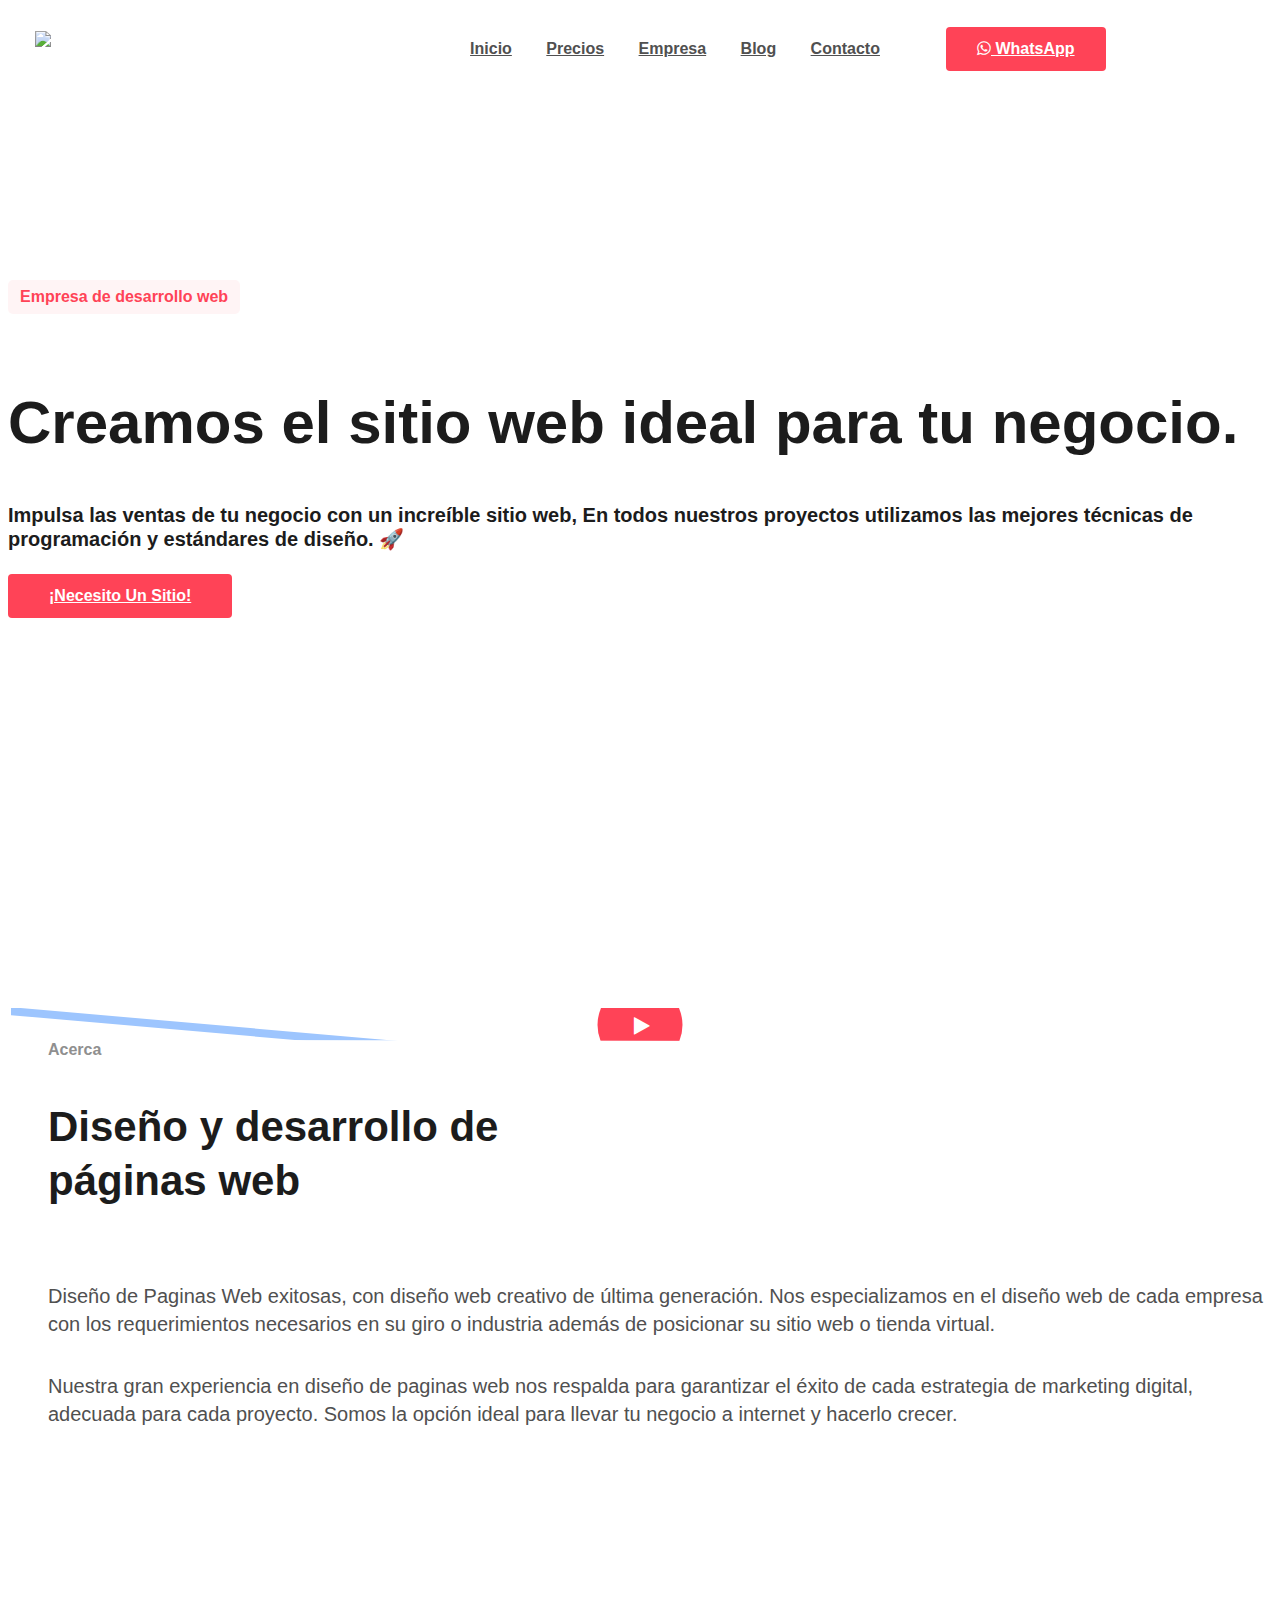
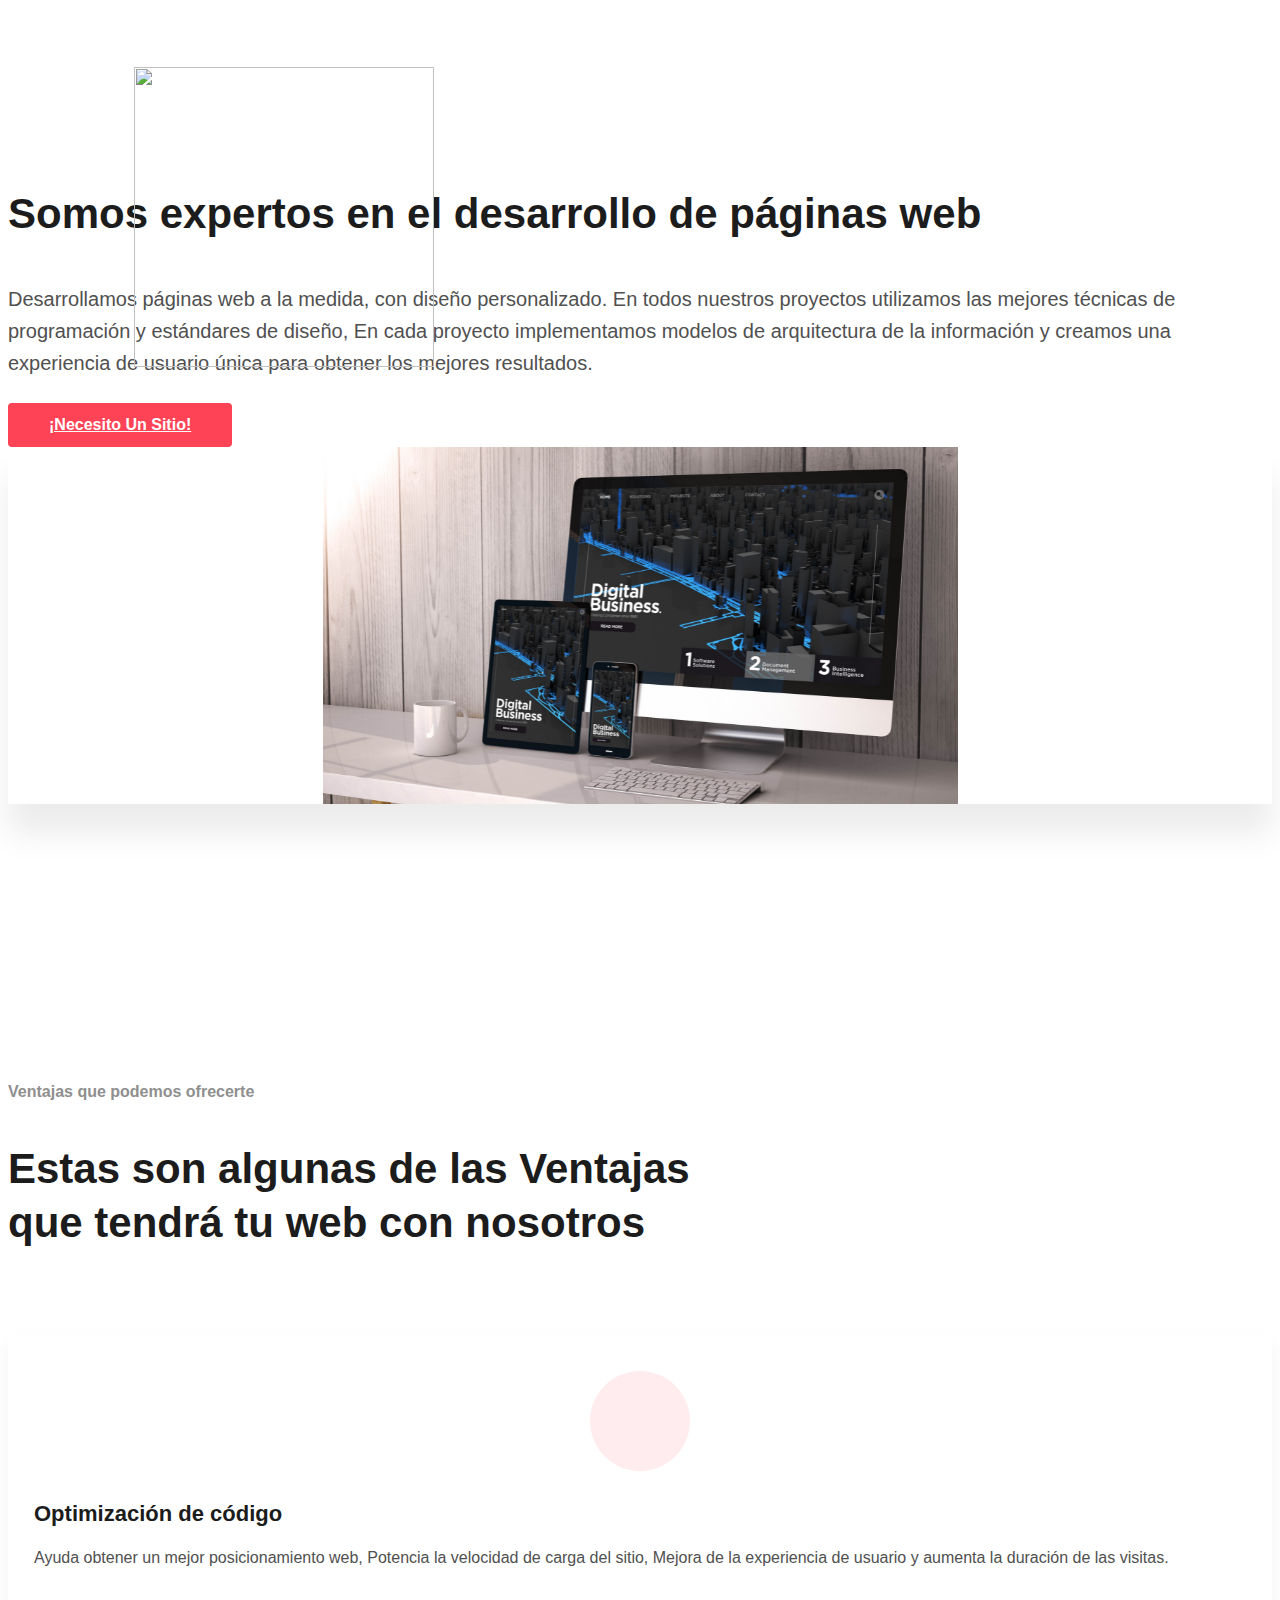
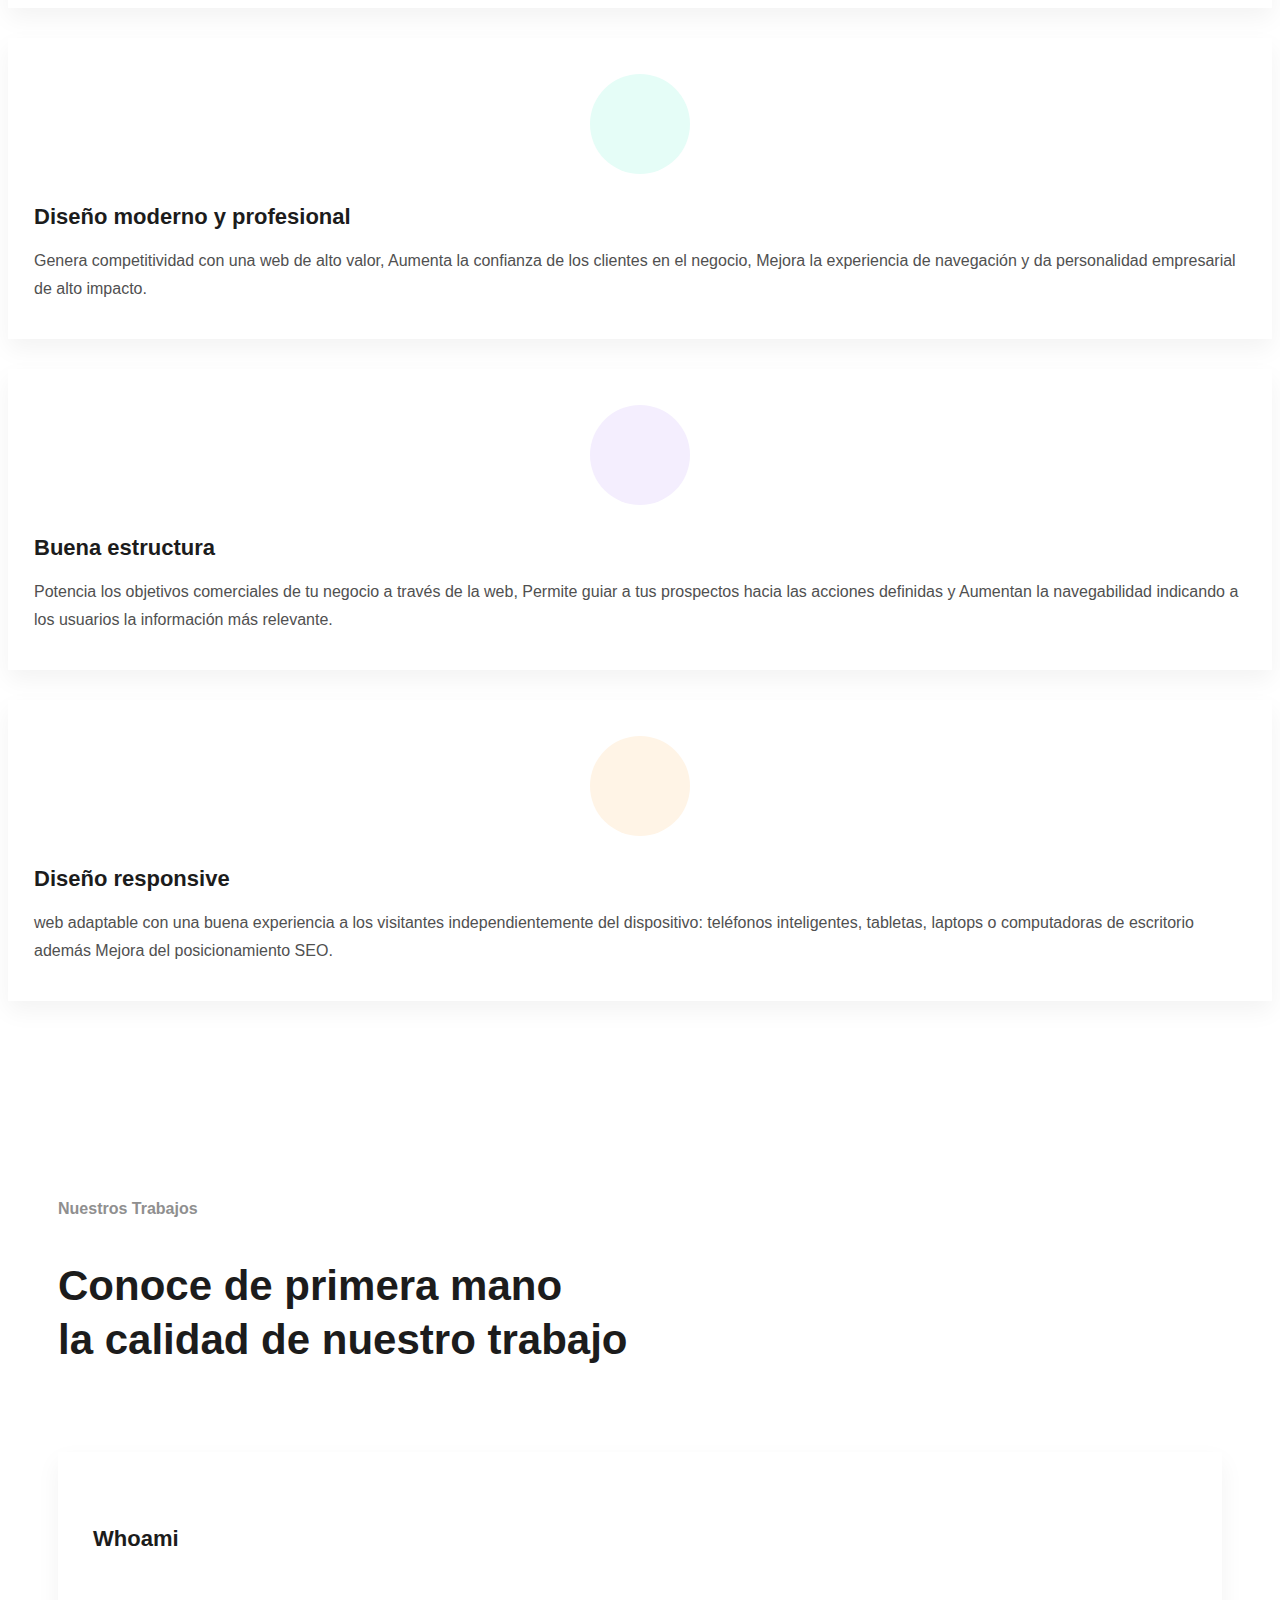
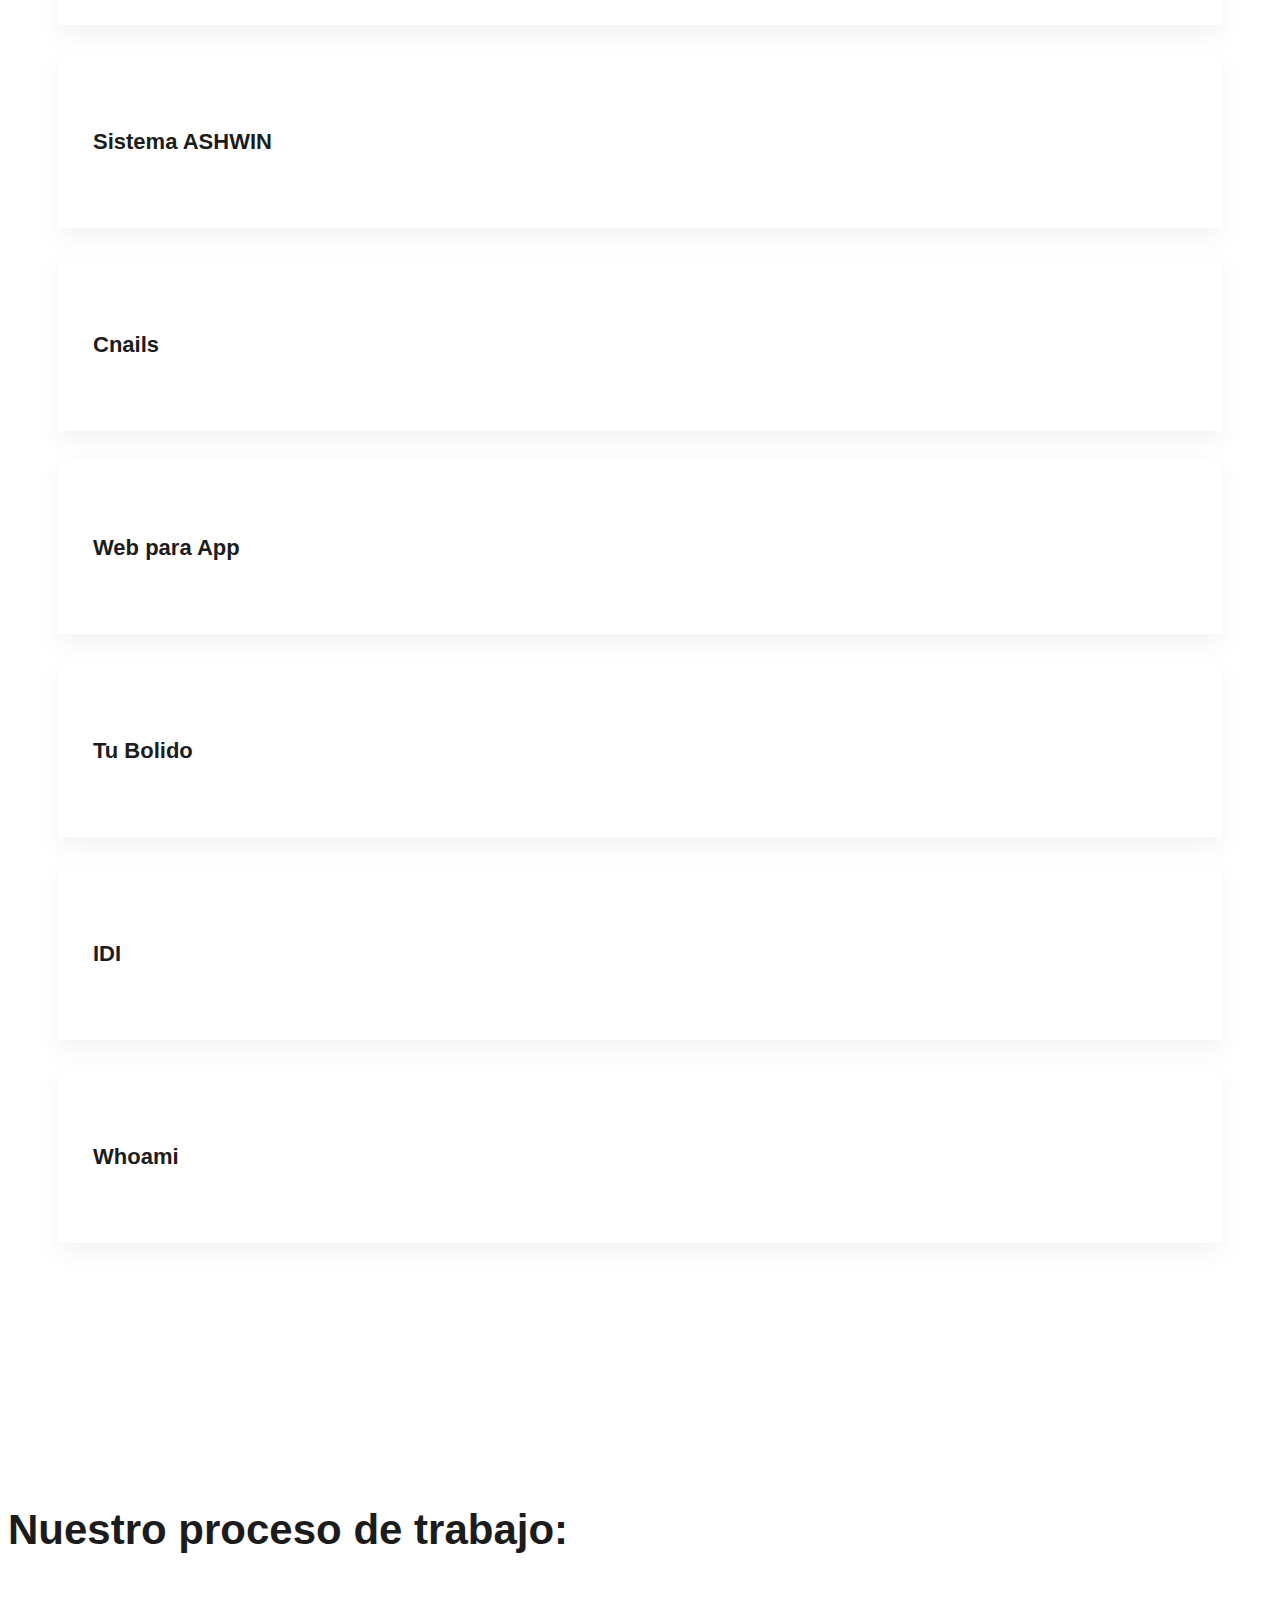
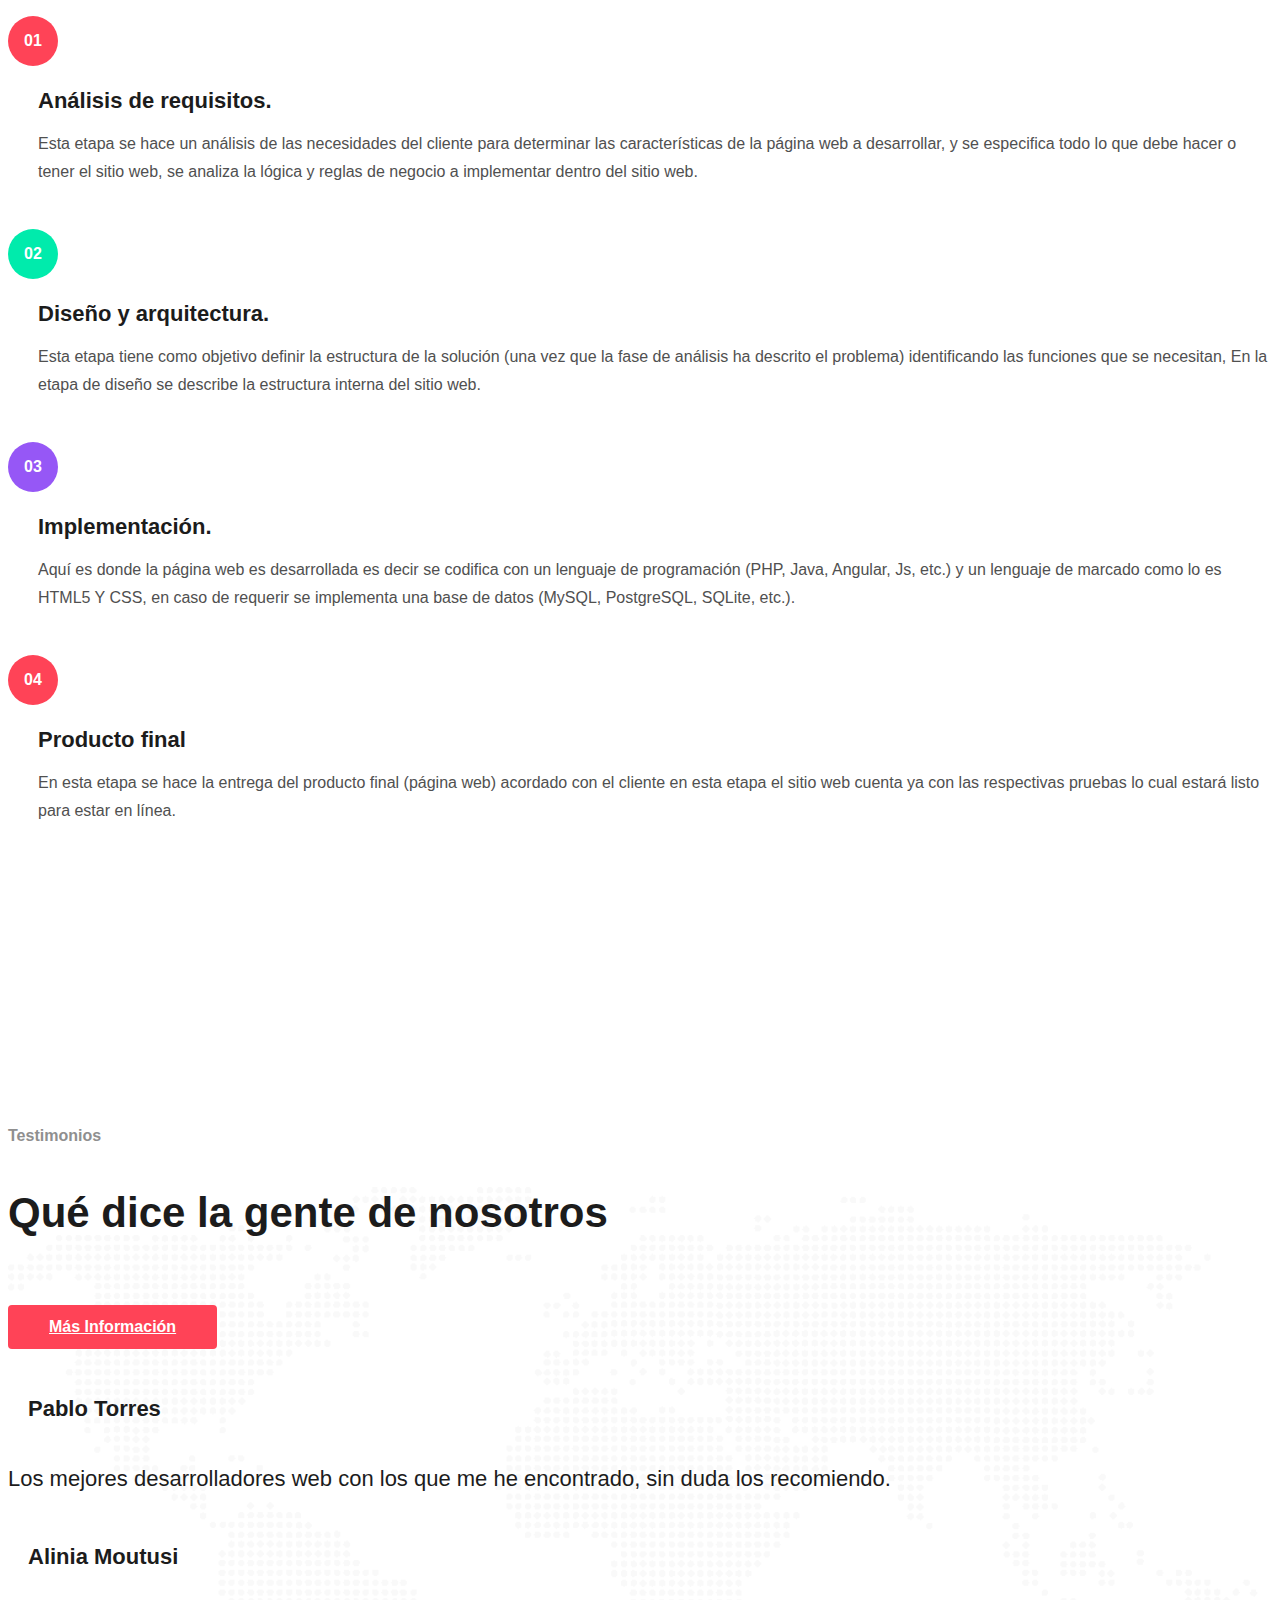
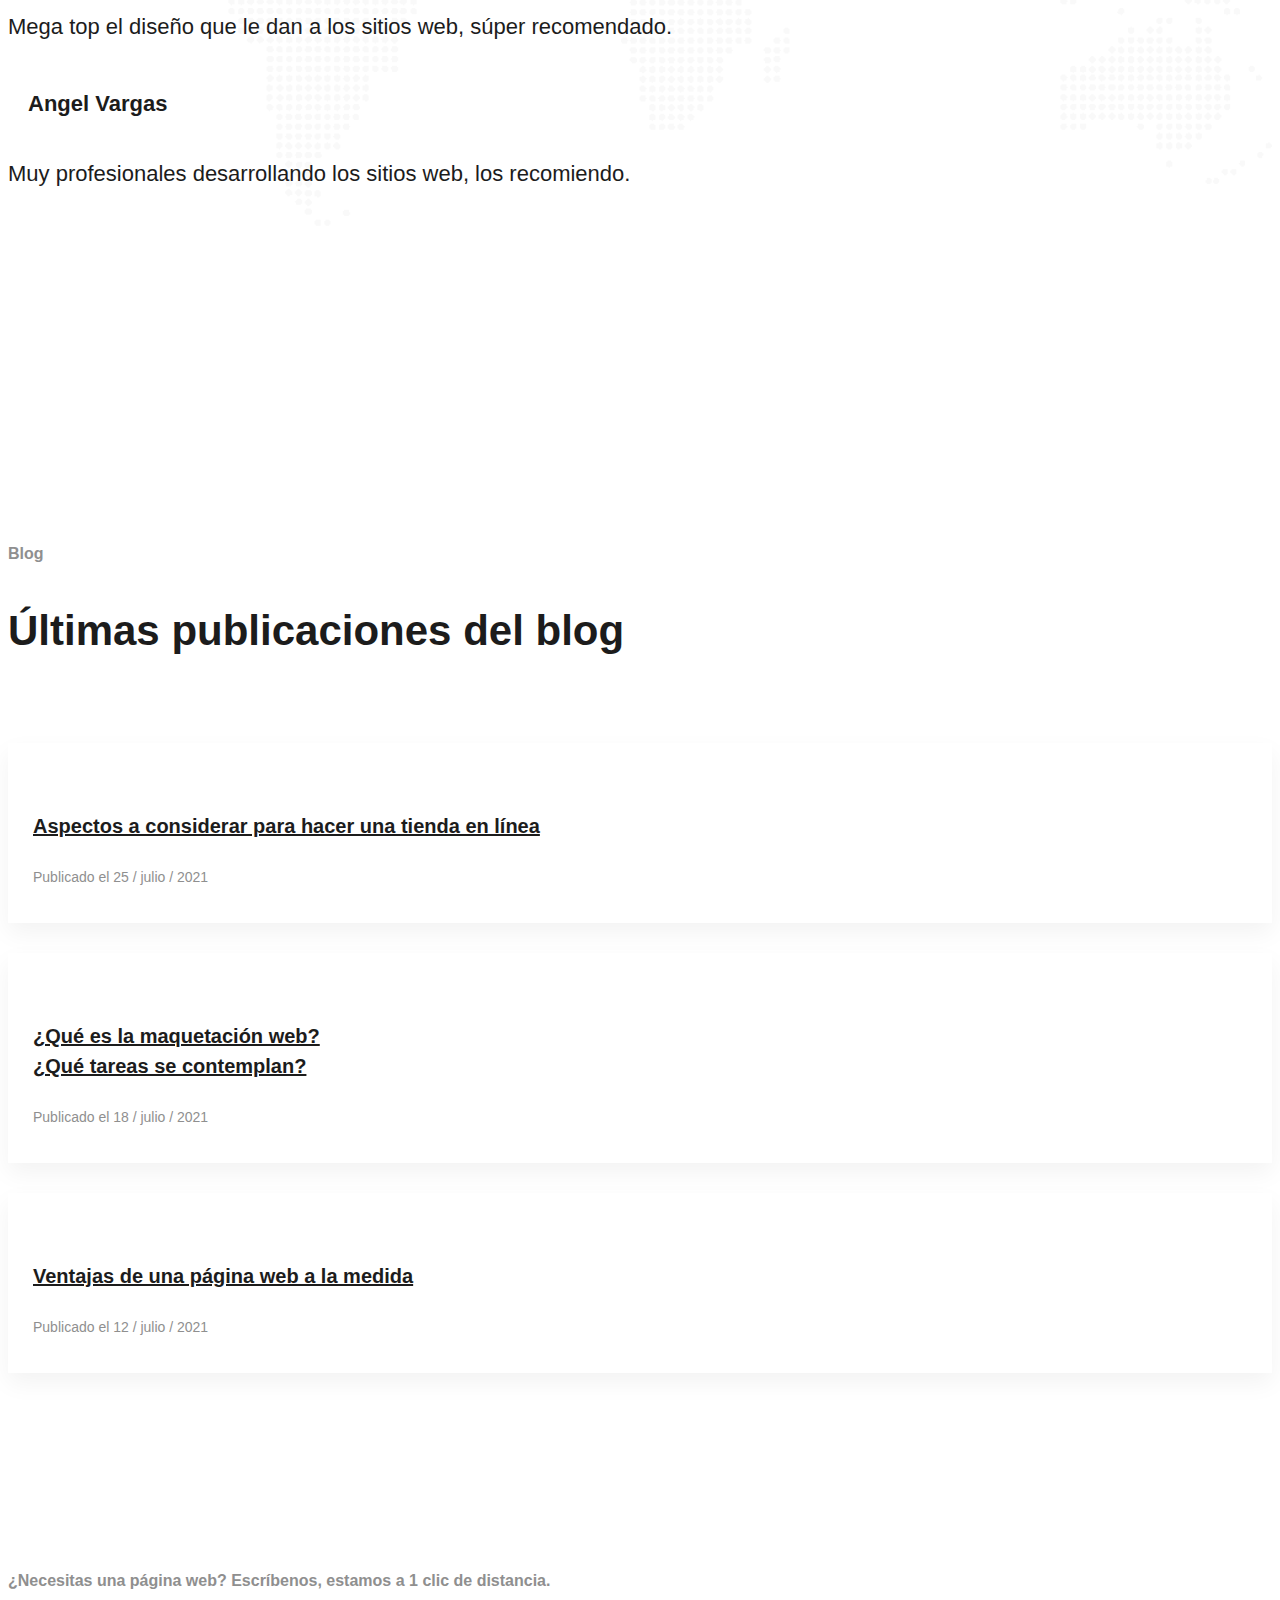
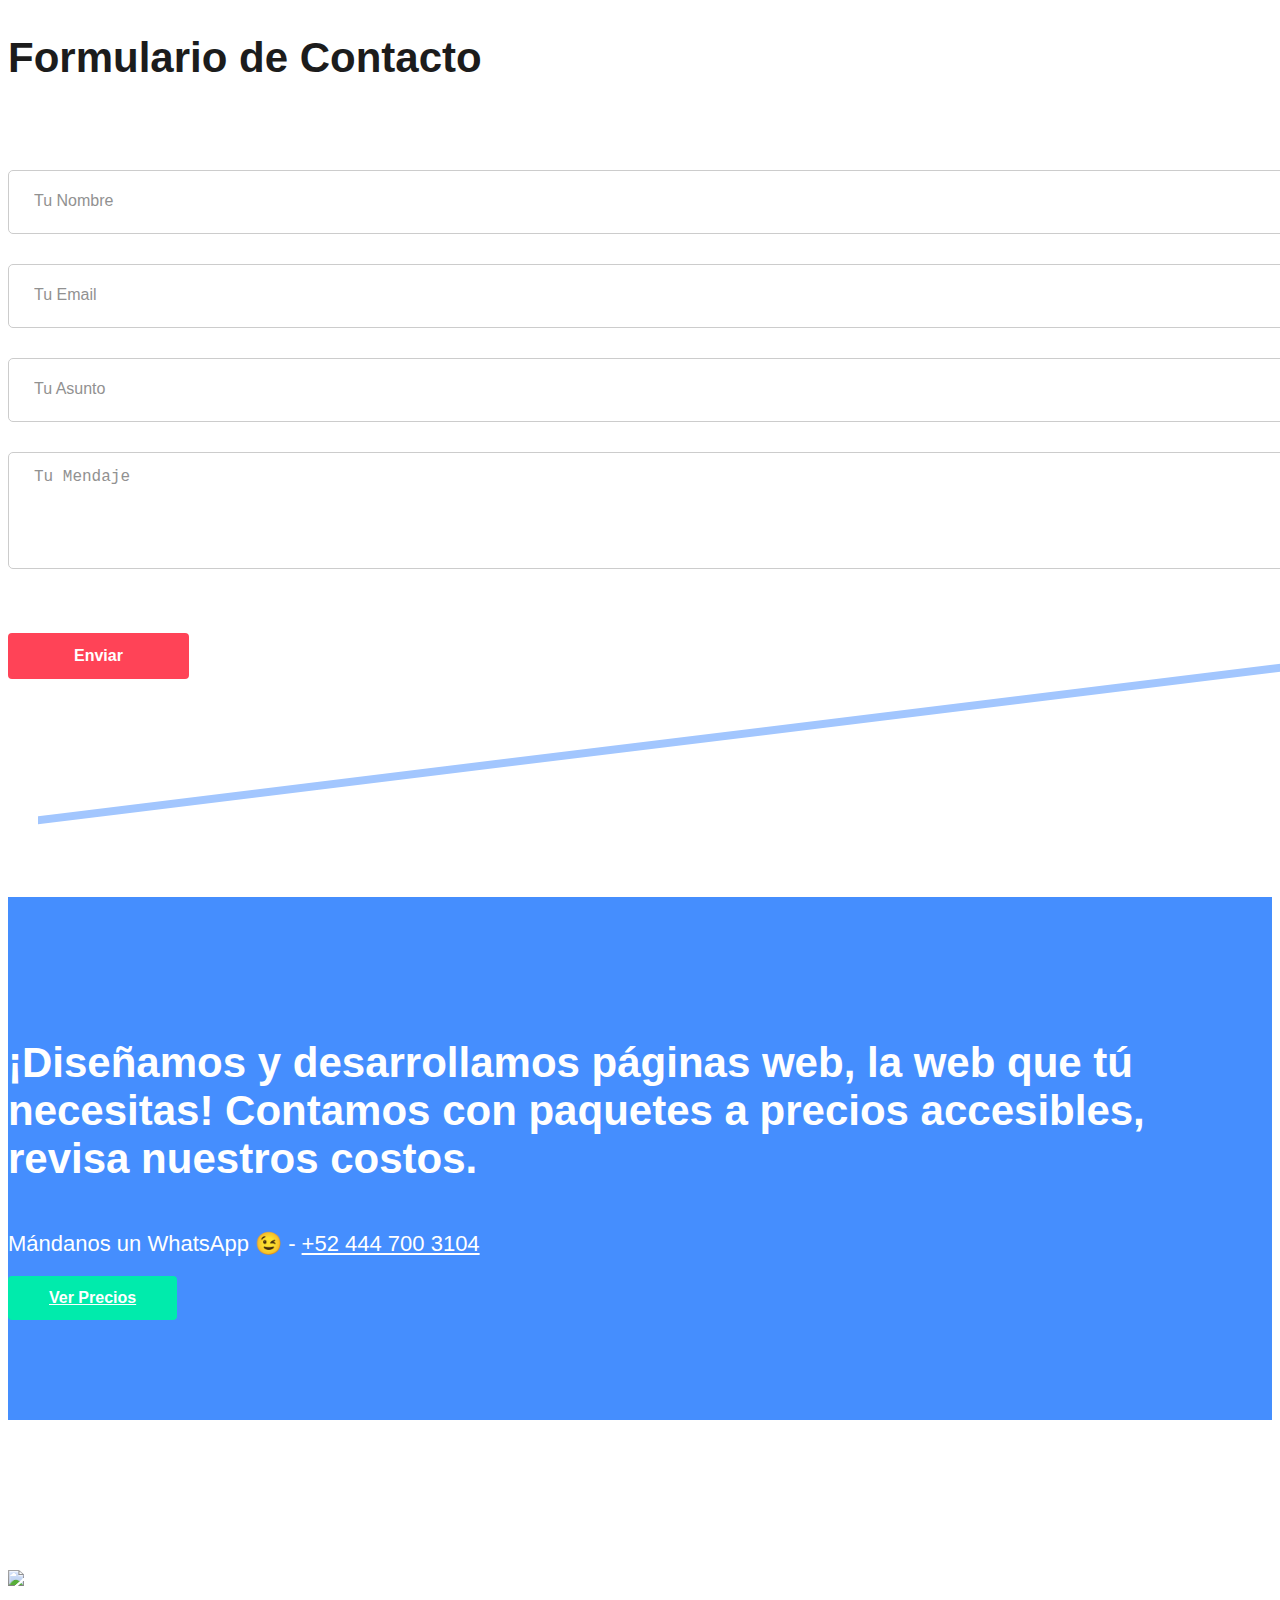
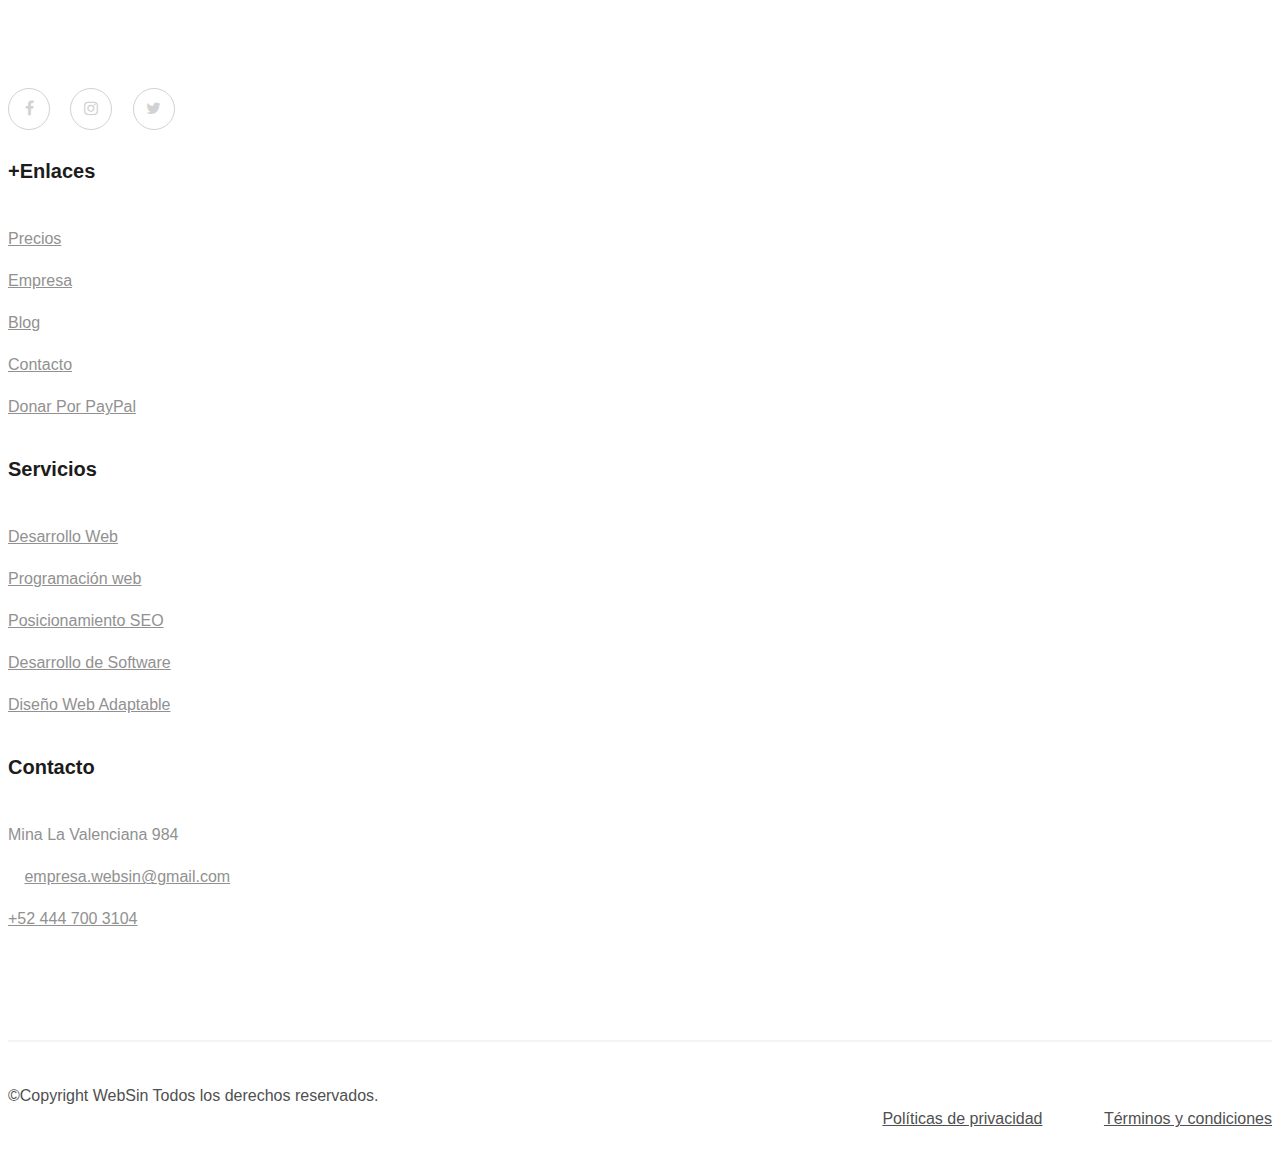
==== commit a99132bf: "Add files via upload" ====
--- a/index.html
+++ b/index.html
@@ -893,22 +893,10 @@
            }(document, 'script', 'facebook-jssdk'));
        </script>
 
-       <!--Start of Tawk.to Script-->
-       <script type="text/javascript">
-            var Tawk_API=Tawk_API||{}, Tawk_LoadStart=new Date();
-            (function(){
-                var s1=document.createElement("script"),s0=document.getElementsByTagName("script")[0];
-                s1.async=true;
-                s1.src='https://embed.tawk.to/61639d65157d100a41abbdb7/1fhmhtlkq';
-                s1.charset='UTF-8';
-                s1.setAttribute('crossorigin','*');
-                s0.parentNode.insertBefore(s1,s0);
-            })();
-        </script>
-    <!--End of Tawk.to Script-->
 
           <!--All JS here -->
           <!--<script src="//code.tidio.co/db4p8rjgb64txutp5r9zfmckipb7mazk.js" async></script>-->
+          <script src="//code.tidio.co/pyehj2ksxse0xekj5flnvjrvvldwej9u.js" async></script>
           <script src="https://websin.site/js/vendor/modernizr-3.5.0.min.js"></script>
           <script src="https://websin.site/js/vendor/jquery-1.12.4.min.js"></script>
           <script src="https://websin.site/js/popper.min.js"></script>
--- a/css/style.css
+++ b/css/style.css
@@ -1,7311 +1 @@
-/*----------------------------------------------------*/
-@import url("../../css.css");
-/*----------------------------------------------------*/
-/*----------------------------------------------------*/
-/*----------------------------------------------------*/
-/*----------------------------------------------------*/
-/* big desktop :1500px. */
-/* Normal desktop :1200px. */
-/* Normal desktop :992px. */
-/* Tablet desktop :768px. */
-/* small mobile :320px. */
-/* Large Mobile :480px. */
-/*----------------------------------------------------*/
-/*----------------------------------------------------*/
-@import url("../../css-1.css");
-@import url("../../css.css");
-/* line 27, I:/last_update/sassco-html/sassco/scss/_extend.scss */
-.prising_area {
-  background-image: -webkit-gradient(linear, left top, left bottom, from(#ffffff), to(#fbf5ff));
-  background-image: -o-linear-gradient(top, #ffffff, #fbf5ff);
-  background-image: linear-gradient(to bottom, #ffffff, #fbf5ff);
-}
-
-/* line 32, I:/last_update/sassco-html/sassco/scss/_extend.scss */
-.prising_area .single_prising.active {
-  background-color: #ff4357;
-}
-
-/*----------------------------------------------------*/
-/*----------------------------------------------------*/
-/* 1. Theme default css */
-/* line 4, I:/last_update/sassco-html/sassco/scss/_reset.scss */
-body {
-  font-family: "Nunito Sans", sans-serif;
-  font-weight: normal;
-  font-style: normal;
-}
-
-/* line 11, I:/last_update/sassco-html/sassco/scss/_reset.scss */
-.img {
-  max-width: 100%;
-  -webkit-transition: 0.3s;
-  -moz-transition: 0.3s;
-  -ms-transition: 0.3s;
-  -o-transition: 0.3s;
-  transition: 0.3s;
-}
-
-/* line 15, I:/last_update/sassco-html/sassco/scss/_reset.scss */
-a,
-.button,
-button {
-  -webkit-transition: 0.3s;
-  -moz-transition: 0.3s;
-  -ms-transition: 0.3s;
-  -o-transition: 0.3s;
-  transition: 0.3s;
-}
-
-/* line 20, I:/last_update/sassco-html/sassco/scss/_reset.scss */
-a:focus,
-.button:focus, button:focus {
-  text-decoration: none;
-  outline: none;
-}
-
-/* line 25, I:/last_update/sassco-html/sassco/scss/_reset.scss */
-a:focus {
-  text-decoration: none;
-}
-
-/* line 28, I:/last_update/sassco-html/sassco/scss/_reset.scss */
-a:focus,
-a:hover,
-.portfolio-cat a:hover,
-.footer -menu li a:hover {
-  text-decoration: none;
-}
-
-/* line 35, I:/last_update/sassco-html/sassco/scss/_reset.scss */
-input:focus, button:focus {
-  outline: none;
-}
-
-/* line 38, I:/last_update/sassco-html/sassco/scss/_reset.scss */
-a,
-button {
-  color: #fff;
-  outline: medium none;
-}
-
-/* line 43, I:/last_update/sassco-html/sassco/scss/_reset.scss */
-h1, h2, h3, h4, h5 {
-  font-family: "Nunito Sans", sans-serif;
-  color: #1c1c1c;
-}
-
-/* line 47, I:/last_update/sassco-html/sassco/scss/_reset.scss */
-h1 a,
-h2 a,
-h3 a,
-h4 a,
-h5 a,
-h6 a {
-  color: inherit;
-}
-
-/* line 56, I:/last_update/sassco-html/sassco/scss/_reset.scss */
-ul {
-  margin: 0px;
-  padding: 0px;
-}
-
-/* line 60, I:/last_update/sassco-html/sassco/scss/_reset.scss */
-li {
-  list-style: none;
-}
-
-/* line 63, I:/last_update/sassco-html/sassco/scss/_reset.scss */
-p {
-  font-size: 16px;
-  font-weight: 400;
-  line-height: 1.75;
-  color: #505050;
-  margin-bottom: 13px;
-  font-family: "Nunito Sans", sans-serif;
-}
-
-/* line 72, I:/last_update/sassco-html/sassco/scss/_reset.scss */
-label {
-  color: #7e7e7e;
-  cursor: pointer;
-  font-size: 14px;
-  font-weight: 400;
-}
-
-/* line 78, I:/last_update/sassco-html/sassco/scss/_reset.scss */
-*::-moz-selection {
-  background: #444;
-  color: #fff;
-  text-shadow: none;
-}
-
-/* line 83, I:/last_update/sassco-html/sassco/scss/_reset.scss */
-::-moz-selection {
-  background: #444;
-  color: #fff;
-  text-shadow: none;
-}
-
-/* line 88, I:/last_update/sassco-html/sassco/scss/_reset.scss */
-::selection {
-  background: #444;
-  color: #fff;
-  text-shadow: none;
-}
-
-/* line 93, I:/last_update/sassco-html/sassco/scss/_reset.scss */
-*::-webkit-input-placeholder {
-  color: #cccccc;
-  font-size: 14px;
-  opacity: 1;
-}
-
-/* line 98, I:/last_update/sassco-html/sassco/scss/_reset.scss */
-*:-ms-input-placeholder {
-  color: #cccccc;
-  font-size: 14px;
-  opacity: 1;
-}
-
-/* line 103, I:/last_update/sassco-html/sassco/scss/_reset.scss */
-*::-ms-input-placeholder {
-  color: #cccccc;
-  font-size: 14px;
-  opacity: 1;
-}
-
-/* line 108, I:/last_update/sassco-html/sassco/scss/_reset.scss */
-*::placeholder {
-  color: #cccccc;
-  font-size: 14px;
-  opacity: 1;
-}
-
-/* button style */
-/* line 116, I:/last_update/sassco-html/sassco/scss/_reset.scss */
-.owl-carousel .owl-nav div {
-  background: #f2fcff;
-  height: 60px;
-  left: 0px;
-  line-height: 60px;
-  position: absolute;
-  text-align: center;
-  top: 0;
-  right: 0;
-  -webkit-transition: all 0.3s ease 0s;
-  -o-transition: all 0.3s ease 0s;
-  transition: all 0.3s ease 0s;
-  width: 60px;
-  font-size: 12px;
-  color: #c7cfd2;
-  -webkit-border-radius: 50%;
-  -moz-border-radius: 50%;
-  border-radius: 50%;
-}
-
-/* line 151, I:/last_update/sassco-html/sassco/scss/_reset.scss */
-.owl-carousel:hover .owl-nav div {
-  opacity: 1;
-  visibility: visible;
-}
-
-/* line 154, I:/last_update/sassco-html/sassco/scss/_reset.scss */
-.owl-carousel:hover .owl-nav div:hover {
-  color: #458efe;
-}
-
-/* line 163, I:/last_update/sassco-html/sassco/scss/_reset.scss */
-.mb-85 {
-  margin-bottom: 85px;
-}
-
-.career_text{
-	margin-top: 13px !important;
-}
-
-@media (max-width: 767px) {
-  /* line 163, I:/last_update/sassco-html/sassco/scss/_reset.scss */
-  .mb-85 {
-    margin-bottom: 30px;
-  }
-}
-
-@media (min-width: 768px) and (max-width: 991px) {
-  /* line 163, I:/last_update/sassco-html/sassco/scss/_reset.scss */
-  .mb-85 {
-    margin-bottom: 30px;
-  }
-}
-
-@media (min-width: 992px) and (max-width: 1199.99px) {
-  /* line 163, I:/last_update/sassco-html/sassco/scss/_reset.scss */
-  .mb-85 {
-    margin-bottom: 40px;
-  }
-}
-
-/* line 175, I:/last_update/sassco-html/sassco/scss/_reset.scss */
-.mb-65 {
-  margin-bottom: 65px;
-}
-
-@media (max-width: 767px) {
-  /* line 175, I:/last_update/sassco-html/sassco/scss/_reset.scss */
-  .mb-65 {
-    margin-bottom: 20px;
-  }
-}
-
-/* line 181, I:/last_update/sassco-html/sassco/scss/_reset.scss */
-.mt-80 {
-  margin-top: 80px;
-}
-
-/* line 185, I:/last_update/sassco-html/sassco/scss/_reset.scss */
-.mb-40 {
-  margin-bottom: 40px !important;
-}
-
-/* line 190, I:/last_update/sassco-html/sassco/scss/_reset.scss */
-.home_2 #back-top a {
-  background: #4543de;
-  -webkit-box-shadow: 0px 10px 20px 0px rgba(69, 67, 222, 0.4);
-  -moz-box-shadow: 0px 10px 20px 0px rgba(69, 67, 222, 0.4);
-  box-shadow: 0px 10px 20px 0px rgba(69, 67, 222, 0.4);
-}
-
-/* line 201, I:/last_update/sassco-html/sassco/scss/_reset.scss */
-.video_play_button:before {
-  content: "";
-  position: absolute;
-  z-index: 0;
-  display: block;
-  width: 100%;
-  height: 100%;
-  background-color: rgba(255, 67, 87, 0.2);
-  border-radius: 50%;
-  animation: pulse-border 1500ms ease-out infinite;
-  left: 0;
-  bottom: 0;
-  z-index: -1;
-}
-
-@keyframes pulse-border {
-  0% {
-    transform: scale(1);
-    opacity: 1;
-  }
-  100% {
-    transform: scale(1.5);
-    opacity: 0;
-  }
-}
-
-/* line 228, I:/last_update/sassco-html/sassco/scss/_reset.scss */
-#back-top {
-  position: fixed;
-  right: 20px;
-  bottom: 115px;
-  cursor: pointer;
-  z-index: 9999999;
-  display: none;
-}
-
-/* line 235, I:/last_update/sassco-html/sassco/scss/_reset.scss */
-#back-top a {
-  display: inline-block;
-  height: 40px;
-  width: 40px;
-  text-align: center;
-  display: block;
-  color: #fff;
-  line-height: 40px;
-  background: #ff4357;
-  font-size: 15px;
-  border-radius: 30px;
-  -webkit-transition: 0.3s;
-  -moz-transition: 0.3s;
-  -ms-transition: 0.3s;
-  -o-transition: 0.3s;
-  transition: 0.3s;
-  -webkit-box-shadow: 0px 10px 20px 0px rgba(255, 67, 87, 0.4);
-  -moz-box-shadow: 0px 10px 20px 0px rgba(255, 67, 87, 0.4);
-  box-shadow: 0px 10px 20px 0px rgba(255, 67, 87, 0.4);
-}
-
-/*----------------------------------------------------*/
-/*----------------------------------------------------*/
-/* line 1, I:/last_update/sassco-html/sassco/scss/_btn.scss */
-.boxed_btn {
-  background: #ff4357;
-  padding: 10px;
-  -webkit-border-radius: 4px;
-  -moz-border-radius: 4px;
-  border-radius: 4px;
-  display: inline-block;
-  font-size: 16px;
-  color: #fff;
-  font-weight: 600;
-  padding: 12px 40px;
-  border: 1px solid transparent;
-}
-
-@media (max-width: 767px) {
-  /* line 1, I:/last_update/sassco-html/sassco/scss/_btn.scss */
-  .boxed_btn {
-    padding: 12px 30px;
-  }
-}
-
-/* line 14, I:/last_update/sassco-html/sassco/scss/_btn.scss */
-.boxed_btn:hover {
-  color: #ff4357;
-  border-color: #ff4357;
-  background: transparent;
-}
-
-/* line 19, I:/last_update/sassco-html/sassco/scss/_btn.scss */
-.boxed_btn.blue_btn {
-  background: #286fff;
-}
-
-/* line 21, I:/last_update/sassco-html/sassco/scss/_btn.scss */
-.boxed_btn.blue_btn:hover {
-  color: #286fff;
-  border-color: #286fff;
-  background: transparent;
-}
-
-/* line 27, I:/last_update/sassco-html/sassco/scss/_btn.scss */
-.boxed_btn.paste_btn {
-  background: #00ebac;
-}
-
-/* line 29, I:/last_update/sassco-html/sassco/scss/_btn.scss */
-.boxed_btn.paste_btn:hover {
-  color: #00ebac;
-  border-color: #00ebac;
-  background: transparent;
-}
-
-/* line 36, I:/last_update/sassco-html/sassco/scss/_btn.scss */
-.paste_btn2 {
-  background: #286fff;
-  padding: 10px;
-  -webkit-border-radius: 4px;
-  -moz-border-radius: 4px;
-  border-radius: 4px;
-  display: inline-block;
-  font-size: 16px;
-  color: #fff;
-  font-weight: 600;
-  padding: 12px 40px;
-  border: 1px solid transparent !important;
-}
-
-@media (max-width: 767px) {
-  /* line 36, I:/last_update/sassco-html/sassco/scss/_btn.scss */
-  .paste_btn2 {
-    padding: 12px 30px;
-  }
-}
-
-/* line 49, I:/last_update/sassco-html/sassco/scss/_btn.scss */
-.paste_btn2:hover {
-  color: #286fff;
-  background: #fff;
-  border: 1px solid #286fff !important;
-}
-
-/* line 57, I:/last_update/sassco-html/sassco/scss/_btn.scss */
-.boxed_btn_2 {
-  padding: 10px;
-  -webkit-border-radius: 4px;
-  -moz-border-radius: 4px;
-  border-radius: 4px;
-  display: inline-block;
-  font-size: 16px;
-  color: #ff4357;
-  font-weight: 600;
-  padding: 12px 40px;
-  border: 1px solid #ff4357;
-}
-
-@media (max-width: 767px) {
-  /* line 57, I:/last_update/sassco-html/sassco/scss/_btn.scss */
-  .boxed_btn_2 {
-    padding: 9px 20px;
-  }
-}
-
-/* line 70, I:/last_update/sassco-html/sassco/scss/_btn.scss */
-.boxed_btn_2:hover {
-  color: #fff;
-  background: #ff4357;
-}
-
-/* line 76, I:/last_update/sassco-html/sassco/scss/_btn.scss */
-.line_btn {
-  font-size: 16px;
-  color: #fff;
-  padding: 12px 41px;
-  border: 1px solid #fff;
-  display: inline-block;
-  border-radius: 5px;
-  color: #fff;
-  font-weight: 600;
-}
-
-@media (max-width: 767px) {
-  /* line 76, I:/last_update/sassco-html/sassco/scss/_btn.scss */
-  .line_btn {
-    padding: 12px 30px;
-  }
-}
-
-/* line 88, I:/last_update/sassco-html/sassco/scss/_btn.scss */
-.line_btn:hover {
-  background: #fff;
-  color: #000;
-}
-
-/* line 93, I:/last_update/sassco-html/sassco/scss/_btn.scss */
-.blank_btn {
-  font-size: 16px;
-  border: 1px solid #fff;
-  border-radius: 4px;
-  padding: 12px 65px;
-  display: inline-block;
-  -webkit-transition: 0.3s;
-  -moz-transition: 0.3s;
-  -ms-transition: 0.3s;
-  -o-transition: 0.3s;
-  transition: 0.3s;
-  font-weight: 600;
-}
-
-@media (max-width: 767px) {
-  /* line 93, I:/last_update/sassco-html/sassco/scss/_btn.scss */
-  .blank_btn {
-    padding: 12px 30px;
-  }
-}
-
-/* line 105, I:/last_update/sassco-html/sassco/scss/_btn.scss */
-.blank_btn:hover {
-  color: #000;
-  background: #fff;
-}
-
-/* line 111, I:/last_update/sassco-html/sassco/scss/_btn.scss */
-.boxed_btn3 {
-  background: #ff4357;
-  padding: 10px;
-  -webkit-border-radius: 4px;
-  -moz-border-radius: 4px;
-  border-radius: 4px;
-  display: inline-block;
-  font-size: 16px;
-  color: #fff;
-  font-weight: 600;
-  padding: 12px 40px;
-  -webkit-transition: 0.3s;
-  -moz-transition: 0.3s;
-  -ms-transition: 0.3s;
-  -o-transition: 0.3s;
-  transition: 0.3s;
-  border: 1px solid transparent;
-}
-
-@media (max-width: 767px) {
-  /* line 111, I:/last_update/sassco-html/sassco/scss/_btn.scss */
-  .boxed_btn3 {
-    padding: 12px 30px;
-  }
-}
-
-/* line 125, I:/last_update/sassco-html/sassco/scss/_btn.scss */
-.boxed_btn3:hover {
-  color: #ff4357;
-  border-color: #ff4357;
-  background: transparent;
-}
-
-/*----------------------------------------------------*/
-/*----------------------------------------------------*/
-/* line 3, I:/last_update/sassco-html/sassco/scss/_title.scss */
-.section_title.white_text h3 {
-  color: #fff;
-}
-
-/* line 6, I:/last_update/sassco-html/sassco/scss/_title.scss */
-.section_title.white_text span {
-  color: #fff !important;
-}
-
-/* line 10, I:/last_update/sassco-html/sassco/scss/_title.scss */
-.section_title span {
-  font-size: 16px;
-  color: #8f8f8f;
-  font-weight: 700;
-  display: block;
-  line-height: 16px;
-  margin-bottom: 21px;
-}
-
-@media (min-width: 768px) and (max-width: 991px) {
-  /* line 10, I:/last_update/sassco-html/sassco/scss/_title.scss */
-  .section_title span {
-    font-size: 14px;
-    margin-top: 10px;
-  }
-}
-
-@media (max-width: 767px) {
-  /* line 10, I:/last_update/sassco-html/sassco/scss/_title.scss */
-  .section_title span {
-    font-size: 14px;
-    margin-top: 10px;
-  }
-}
-
-/* line 27, I:/last_update/sassco-html/sassco/scss/_title.scss */
-.section_title h3 {
-  font-size: 42px;
-  font-weight: 700;
-  line-height: 54px;
-}
-
-@media (min-width: 992px) and (max-width: 1199.99px) {
-  /* line 27, I:/last_update/sassco-html/sassco/scss/_title.scss */
-  .section_title h3 {
-    font-size: 38px;
-    line-height: 50px;
-  }
-}
-
-@media (min-width: 768px) and (max-width: 991px) {
-  /* line 27, I:/last_update/sassco-html/sassco/scss/_title.scss */
-  .section_title h3 {
-    font-size: 30px;
-    line-height: 40px;
-  }
-}
-
-@media (max-width: 767px) {
-  /* line 40, I:/last_update/sassco-html/sassco/scss/_title.scss */
-  .section_title h3 br {
-    display: none;
-  }
-}
-
-@media (max-width: 767px) {
-  /* line 27, I:/last_update/sassco-html/sassco/scss/_title.scss */
-  .section_title h3 {
-    font-size: 26px;
-    line-height: 36px;
-  }
-}
-
-/* line 50, I:/last_update/sassco-html/sassco/scss/_title.scss */
-.section_title h4 {
-  font-size: 34px;
-  font-weight: 700;
-  line-height: 1.35;
-  color: #1c1c1c;
-}
-
-@media (min-width: 992px) and (max-width: 1199.99px) {
-  /* line 50, I:/last_update/sassco-html/sassco/scss/_title.scss */
-  .section_title h4 {
-    font-size: 38px;
-  }
-}
-
-@media (min-width: 768px) and (max-width: 991px) {
-  /* line 50, I:/last_update/sassco-html/sassco/scss/_title.scss */
-  .section_title h4 {
-    font-size: 25px;
-  }
-}
-
-@media (max-width: 767px) {
-  /* line 64, I:/last_update/sassco-html/sassco/scss/_title.scss */
-  .section_title h4 br {
-    display: none;
-  }
-}
-
-@media (max-width: 767px) {
-  /* line 50, I:/last_update/sassco-html/sassco/scss/_title.scss */
-  .section_title h4 {
-    font-size: 26px;
-  }
-}
-
-/* line 75, I:/last_update/sassco-html/sassco/scss/_title.scss */
-.section_title.section_title2 h3 {
-  margin-bottom: 18px;
-  margin-bottom: 0;
-  font-weight: 400;
-}
-
-/* line 80, I:/last_update/sassco-html/sassco/scss/_title.scss */
-.section_title.section_title2 p {
-  line-height: 1.67;
-  font-size: 18px;
-  font-weight: 400;
-  margin-bottom: 0;
-  margin-top: 8px;
-  color: #505050;
-}
-
-@media (max-width: 767px) {
-  /* line 87, I:/last_update/sassco-html/sassco/scss/_title.scss */
-  .section_title.section_title2 p br {
-    display: none;
-  }
-}
-
-@media (min-width: 768px) and (max-width: 991px) {
-  /* line 87, I:/last_update/sassco-html/sassco/scss/_title.scss */
-  .section_title.section_title2 p br {
-    display: none;
-  }
-}
-
-@media (min-width: 992px) and (max-width: 1199.99px) {
-  /* line 87, I:/last_update/sassco-html/sassco/scss/_title.scss */
-  .section_title.section_title2 p br {
-    display: none;
-  }
-}
-
-/* line 106, I:/last_update/sassco-html/sassco/scss/_title.scss */
-.section_title_2 h3 {
-  font-size: 42px;
-  font-weight: 400;
-  line-height: 1.29;
-}
-
-/* line 110, I:/last_update/sassco-html/sassco/scss/_title.scss */
-.section_title_2 h3 span {
-  color: #4543de;
-}
-
-@media (min-width: 992px) and (max-width: 1199.99px) {
-  /* line 106, I:/last_update/sassco-html/sassco/scss/_title.scss */
-  .section_title_2 h3 {
-    font-size: 38px;
-  }
-}
-
-@media (min-width: 768px) and (max-width: 991px) {
-  /* line 106, I:/last_update/sassco-html/sassco/scss/_title.scss */
-  .section_title_2 h3 {
-    font-size: 30px;
-  }
-}
-
-@media (max-width: 767px) {
-  /* line 120, I:/last_update/sassco-html/sassco/scss/_title.scss */
-  .section_title_2 h3 br {
-    display: none;
-  }
-}
-
-@media (max-width: 767px) {
-  /* line 106, I:/last_update/sassco-html/sassco/scss/_title.scss */
-  .section_title_2 h3 {
-    font-size: 26px;
-    line-height: 36px;
-  }
-}
-
-/* line 134, I:/last_update/sassco-html/sassco/scss/_title.scss */
-.section_title_3 h3 {
-  font-size: 42px;
-  font-weight: 400;
-  line-height: 1.29;
-}
-
-/* line 138, I:/last_update/sassco-html/sassco/scss/_title.scss */
-.section_title_3 h3 span {
-  color: #4543de;
-}
-
-@media (min-width: 992px) and (max-width: 1199.99px) {
-  /* line 134, I:/last_update/sassco-html/sassco/scss/_title.scss */
-  .section_title_3 h3 {
-    font-size: 38px;
-  }
-}
-
-@media (min-width: 768px) and (max-width: 991px) {
-  /* line 134, I:/last_update/sassco-html/sassco/scss/_title.scss */
-  .section_title_3 h3 {
-    font-size: 30px;
-  }
-}
-
-@media (max-width: 767px) {
-  /* line 148, I:/last_update/sassco-html/sassco/scss/_title.scss */
-  .section_title_3 h3 br {
-    display: none;
-  }
-}
-
-@media (max-width: 767px) {
-  /* line 134, I:/last_update/sassco-html/sassco/scss/_title.scss */
-  .section_title_3 h3 {
-    font-size: 26px;
-    line-height: 36px;
-  }
-}
-
-/* line 158, I:/last_update/sassco-html/sassco/scss/_title.scss */
-.section_title_3 p {
-  font-size: 20px;
-  line-height: 1.6;
-  color: #505050;
-  font-weight: 400;
-  margin-top: 10px;
-  margin-bottom: 24px;
-}
-
-@media (max-width: 767px) {
-  /* line 165, I:/last_update/sassco-html/sassco/scss/_title.scss */
-  .section_title_3 p br {
-    display: none;
-  }
-}
-
-@media (max-width: 767px) {
-  /* line 170, I:/last_update/sassco-html/sassco/scss/_title.scss */
-  .section_title_3 p br {
-    display: none;
-  }
-}
-
-@media (min-width: 768px) and (max-width: 991px) {
-  /* line 170, I:/last_update/sassco-html/sassco/scss/_title.scss */
-  .section_title_3 p br {
-    display: none;
-  }
-}
-
-/* line 183, I:/last_update/sassco-html/sassco/scss/_title.scss */
-.section_title_4 h3 {
-  font-size: 42px;
-  font-weight: 600;
-  line-height: 1.29;
-  color: #0B0B21;
-}
-
-/* line 188, I:/last_update/sassco-html/sassco/scss/_title.scss */
-.section_title_4 h3 span {
-  color: #4543de;
-}
-
-@media (min-width: 992px) and (max-width: 1199.99px) {
-  /* line 183, I:/last_update/sassco-html/sassco/scss/_title.scss */
-  .section_title_4 h3 {
-    font-size: 38px;
-  }
-}
-
-@media (min-width: 768px) and (max-width: 991px) {
-  /* line 183, I:/last_update/sassco-html/sassco/scss/_title.scss */
-  .section_title_4 h3 {
-    font-size: 30px;
-  }
-}
-
-@media (max-width: 767px) {
-  /* line 198, I:/last_update/sassco-html/sassco/scss/_title.scss */
-  .section_title_4 h3 br {
-    display: none;
-  }
-}
-
-@media (max-width: 767px) {
-  /* line 183, I:/last_update/sassco-html/sassco/scss/_title.scss */
-  .section_title_4 h3 {
-    font-size: 26px;
-    line-height: 36px;
-  }
-}
-
-/* line 208, I:/last_update/sassco-html/sassco/scss/_title.scss */
-.section_title_4 p {
-  font-size: 18px;
-  line-height: 1.6;
-  color: #505050;
-  font-weight: 400;
-  margin-top: 10px;
-  margin-bottom: 24px;
-}
-
-@media (max-width: 767px) {
-  /* line 215, I:/last_update/sassco-html/sassco/scss/_title.scss */
-  .section_title_4 p br {
-    display: none;
-  }
-}
-
-@media (max-width: 767px) {
-  /* line 220, I:/last_update/sassco-html/sassco/scss/_title.scss */
-  .section_title_4 p br {
-    display: none;
-  }
-}
-
-@media (min-width: 768px) and (max-width: 991px) {
-  /* line 220, I:/last_update/sassco-html/sassco/scss/_title.scss */
-  .section_title_4 p br {
-    display: none;
-  }
-}
-
-/* line 233, I:/last_update/sassco-html/sassco/scss/_title.scss */
-.home_3 .section_title span {
-  color: #61afff;
-}
-
-/* line 238, I:/last_update/sassco-html/sassco/scss/_title.scss */
-.pl-80 {
-  padding-left: 80px;
-}
-
-@media (max-width: 767px) {
-  /* line 238, I:/last_update/sassco-html/sassco/scss/_title.scss */
-  .pl-80 {
-    padding-left: 0px;
-  }
-}
-
-@media (min-width: 768px) and (max-width: 991px) {
-  /* line 238, I:/last_update/sassco-html/sassco/scss/_title.scss */
-  .pl-80 {
-    padding-left: 30px;
-  }
-}
-
-/* line 247, I:/last_update/sassco-html/sassco/scss/_title.scss */
-.pl-100 {
-  padding-left: 100px;
-}
-
-@media (max-width: 767px) {
-  /* line 247, I:/last_update/sassco-html/sassco/scss/_title.scss */
-  .pl-100 {
-    padding-left: 20px;
-  }
-}
-
-@media (min-width: 768px) and (max-width: 991px) {
-  /* line 247, I:/last_update/sassco-html/sassco/scss/_title.scss */
-  .pl-100 {
-    padding-left: 30px;
-  }
-}
-
-/* line 257, I:/last_update/sassco-html/sassco/scss/_title.scss */
-.mb-90 {
-  margin-bottom: 82px;
-}
-
-@media (max-width: 767px) {
-  /* line 257, I:/last_update/sassco-html/sassco/scss/_title.scss */
-  .mb-90 {
-    margin-bottom: 30px;
-  }
-}
-
-@media (min-width: 768px) and (max-width: 991px) {
-  /* line 257, I:/last_update/sassco-html/sassco/scss/_title.scss */
-  .mb-90 {
-    margin-bottom: 50px;
-  }
-}
-
-/* line 267, I:/last_update/sassco-html/sassco/scss/_title.scss */
-.pl-65 {
-  padding-left: 65px;
-}
-
-@media (max-width: 767px) {
-  /* line 267, I:/last_update/sassco-html/sassco/scss/_title.scss */
-  .pl-65 {
-    padding-left: 0;
-  }
-}
-
-@media (min-width: 768px) and (max-width: 991px) {
-  /* line 267, I:/last_update/sassco-html/sassco/scss/_title.scss */
-  .pl-65 {
-    padding-left: 0px;
-  }
-}
-
-/* line 277, I:/last_update/sassco-html/sassco/scss/_title.scss */
-.pb-180 {
-  padding-bottom: 180px;
-}
-
-@media (max-width: 767px) {
-  /* line 277, I:/last_update/sassco-html/sassco/scss/_title.scss */
-  .pb-180 {
-    padding-bottom: 80px;
-  }
-}
-
-@media (min-width: 768px) and (max-width: 991px) {
-  /* line 277, I:/last_update/sassco-html/sassco/scss/_title.scss */
-  .pb-180 {
-    padding-bottom: 100px;
-  }
-}
-
-/* line 287, I:/last_update/sassco-html/sassco/scss/_title.scss */
-.mb-30 {
-  margin-bottom: 30px;
-}
-
-/*----------------------------------------------------*/
-/*----------------------------------------------------*/
-@media (max-width: 1200px) {
-  /* line 3, I:/last_update/sassco-html/sassco/scss/_animation.scss */
-  [class*="hero-ani-"] {
-    display: none !important;
-  }
-}
-
-/* line 8, I:/last_update/sassco-html/sassco/scss/_animation.scss */
-.amination_custom {
-  backface-visibility: hidden;
-  animation: jumping 9s ease-in-out 2s infinite alternate;
-  animation-delay: 1s;
-  transition: all .9s ease 5s;
-  user-select: none;
-}
-
-/* line 16, I:/last_update/sassco-html/sassco/scss/_animation.scss */
-.amination_custom2 {
-  backface-visibility: hidden;
-  animation: jumping2 9s ease-in-out 2s infinite alternate;
-  animation-delay: 1s;
-  transition: all 1s ease 3s;
-  user-select: none;
-}
-
-/* line 24, I:/last_update/sassco-html/sassco/scss/_animation.scss */
-.amination_custom3 {
-  backface-visibility: hidden;
-  animation: jumping3 9s ease-in-out 2s infinite alternate;
-  animation-delay: 1s;
-  transition: all 7s ease 2s;
-  user-select: none;
-}
-
-/* line 32, I:/last_update/sassco-html/sassco/scss/_animation.scss */
-.amination_custom4 {
-  backface-visibility: hidden;
-  animation: jumping4 9s ease-in-out 2s infinite alternate;
-  animation-delay: 1s;
-  transition: all 8s ease 4s;
-  user-select: none;
-}
-
-/* line 40, I:/last_update/sassco-html/sassco/scss/_animation.scss */
-.amination_custom10 {
-  backface-visibility: hidden;
-  animation: jumping10 9s ease-in-out 2s infinite alternate;
-  animation-delay: 1s;
-  transition: all 8s ease 4s;
-  user-select: none;
-}
-
-/* line 48, I:/last_update/sassco-html/sassco/scss/_animation.scss */
-.amination_custom11 {
-  backface-visibility: hidden;
-  animation: jumping11 9s ease-in-out 2s infinite alternate;
-  animation-delay: 1s;
-  transition: all 8s ease 4s;
-  user-select: none;
-}
-
-@keyframes jumping {
-  0% {
-    transform: translateY(0px) translateX(0) rotate(0) scale(1);
-    opacity: .8;
-  }
-  25% {
-    transform: translateY(-10px) translateX(-10px) rotate(20deg) scale(0.8);
-    opacity: .9;
-  }
-  50% {
-    transform: translateY(-15px) translateX(-15px) rotate(10deg) scale(0.9);
-    opacity: .8;
-  }
-  75% {
-    transform: translateY(-20px) translateX(-20px) rotate(20deg) scale(0.75);
-    opacity: .6;
-  }
-  85% {
-    transform: translateY(-25px) translateX(-25px) rotate(20deg) scale(0.9);
-    opacity: .7;
-  }
-  100% {
-    transform: translateY(-15px) translateX(-15px) rotate(0) scale(0.95);
-    opacity: .85;
-  }
-}
-
-@keyframes jumping2 {
-  0% {
-    transform: translateY(0px) translateX(0) rotate(0) scale(1);
-    opacity: .5;
-  }
-  25% {
-    transform: translateY(-30px) translateX(10px) rotate(20deg) scale(0.8);
-    opacity: .8;
-  }
-  50% {
-    transform: translateY(15px) translateX(-15px) rotate(10deg) scale(0.7);
-    opacity: .8;
-  }
-  75% {
-    transform: translateY(30px) translateX(20px) rotate(20deg) scale(0.75);
-    opacity: .7;
-  }
-  100% {
-    transform: translateY(-15px) translateX(15px) rotate(0) scale(0.75);
-    opacity: .9;
-  }
-}
-
-@keyframes jumping3 {
-  0% {
-    transform: translateY(10px) translateX(0) rotate(0) scale(1);
-    opacity: .9;
-  }
-  20% {
-    transform: translateY(20px) translateX(10px) rotate(-20deg) scale(0.8);
-    opacity: .8;
-  }
-  40% {
-    transform: translateY(15px) translateX(-15px) rotate(10deg) scale(0.75);
-    opacity: .8;
-  }
-  40% {
-    transform: translateY(-15px) translateX(-25px) rotate(10deg) scale(0.5);
-    opacity: 1;
-  }
-  80% {
-    transform: translateY(-30px) translateX(20px) rotate(-20deg) scale(0.75);
-    opacity: .6;
-  }
-  100% {
-    transform: translateY(15px) translateX(15px) rotate(0) scale(0.95);
-    opacity: .7;
-  }
-}
-
-@keyframes jumping4 {
-  0% {
-    transform: translateY(-30px) translateX(20px) rotate(0) scale(1.2);
-    opacity: .7;
-  }
-  25% {
-    transform: translateY(-20px) translateX(10px) rotate(50deg) scale(0.6);
-    opacity: .8;
-  }
-  50% {
-    transform: translateY(15px) translateX(-15px) rotate(20deg) scale(0.5);
-    opacity: .9;
-  }
-  75% {
-    transform: translateY(30px) translateX(20px) rotate(50deg) scale(0.75);
-    opacity: .7;
-  }
-  100% {
-    transform: translateY(-15px) translateX(15px) rotate(0) scale(0.5);
-    opacity: .9;
-  }
-}
-
-@keyframes jumping10 {
-  0% {
-    transform: rotate(180deg);
-    display: block;
-  }
-  100% {
-    transform: rotate(30deg);
-    display: block;
-  }
-}
-
-@keyframes jumping11 {
-  0% {
-    transform: rotate(180deg) translate(-20px, 20px);
-    display: block;
-  }
-  100% {
-    transform: rotate(30deg) translate(0px, 0px);
-    display: block;
-  }
-}
-
-/* line 201, I:/last_update/sassco-html/sassco/scss/_animation.scss */
-.spin_circle {
-  animation-name: spin;
-  animation-duration: 2s;
-  animation-iteration-count: 10s;
-  animation-timing-function: linear;
-  /* transform: rotate(3deg); */
-  /* transform: rotate(0.3rad);/ */
-  /* transform: rotate(3grad); */
-  /* transform: rotate(.03turn);  */
-}
-
-@keyframes spin {
-  from {
-    transform: rotate(0deg);
-  }
-  to {
-    transform: rotate(360deg);
-  }
-}
-
-/*----------------------------------------------------*/
-/*----------------------------------------------------*/
-/*----------------------------------------------------*/
-/*----------------------------------------------------*/
-.header_area01 {
-  background: #fff !important;
-  box-shadow: 0px 3px 16px 0px rgb(0 0 0 / 10%) !important;
-}
-
-/* line 1, I:/last_update/sassco-html/sassco/scss/_header.scss */
-.header_area {
-  padding: 0px 35px 0 35px;
-  position: absolute;
-  left: 0;
-  top: 0;
-  width: 100%;
-  z-index: 999;
-}
-
-/* line 8, I:/last_update/sassco-html/sassco/scss/_header.scss */
-.header_area.header_static {
-  position: relative;
-  padding: 0px 35px 0 35px;
-}
-
-@media (max-width: 767px) {
-  /* line 8, I:/last_update/sassco-html/sassco/scss/_header.scss */
-  .header_area.header_static {
-    padding: 10px 0px;
-  }
-}
-
-@media (min-width: 768px) and (max-width: 991px) {
-  /* line 8, I:/last_update/sassco-html/sassco/scss/_header.scss */
-  .header_area.header_static {
-    padding: 10px 0px;
-  }
-}
-
-@media (max-width: 767px) {
-  /* line 1, I:/last_update/sassco-html/sassco/scss/_header.scss */
-  .header_area {
-    padding: 10px 0px;
-  }
-}
-
-@media (min-width: 768px) and (max-width: 991px) {
-  /* line 1, I:/last_update/sassco-html/sassco/scss/_header.scss */
-  .header_area {
-    padding: 10px 0px;
-  }
-}
-
-/* line 25, I:/last_update/sassco-html/sassco/scss/_header.scss */
-.header_area .header__wrapper {
-  display: -webkit-box;
-  display: -moz-box;
-  display: -ms-flexbox;
-  display: -webkit-flex;
-  display: flex;
-  -webkit-align-items: center;
-  -moz-align-items: center;
-  -ms-align-items: center;
-  align-items: center;
-  -webkit-justify-content: space-between;
-  -moz-justify-content: space-between;
-  -ms-justify-content: space-between;
-  justify-content: space-between;
-  -ms-flex-pack: space-between;
-}
-
-/* line 29, I:/last_update/sassco-html/sassco/scss/_header.scss */
-.header_area .header__wrapper .header__left {
-  -ms-flex-preferred-size: 30%;
-  flex-basis: 30%;
-}
-
-@media (min-width: 992px) and (max-width: 1199.99px) {
-  /* line 29, I:/last_update/sassco-html/sassco/scss/_header.scss */
-  .header_area .header__wrapper .header__left {
-    -ms-flex-preferred-size: 20%;
-    flex-basis: 20%;
-  }
-}
-
-@media (min-width: 1200px) and (max-width: 1500px) {
-  /* line 29, I:/last_update/sassco-html/sassco/scss/_header.scss */
-  .header_area .header__wrapper .header__left {
-    -ms-flex-preferred-size: 30%;
-    flex-basis: 30%;
-  }
-}
-
-/* line 41, I:/last_update/sassco-html/sassco/scss/_header.scss */
-.header_area .header__wrapper .header__right {
-  -ms-flex-preferred-size: 30%;
-  flex-basis: 30%;
-}
-
-@media (min-width: 992px) and (max-width: 1199.99px) {
-  /* line 41, I:/last_update/sassco-html/sassco/scss/_header.scss */
-  .header_area .header__wrapper .header__right {
-    -ms-flex-preferred-size: 20%;
-    flex-basis: 20%;
-  }
-}
-
-@media (min-width: 1200px) and (max-width: 1500px) {
-  /* line 41, I:/last_update/sassco-html/sassco/scss/_header.scss */
-  .header_area .header__wrapper .header__right {
-    -ms-flex-preferred-size: 30%;
-    flex-basis: 30%;
-  }
-}
-
-/* line 57, I:/last_update/sassco-html/sassco/scss/_header.scss */
-.header_area .main_menu ul li {
-  display: inline-block;
-  position: relative;
-}
-
-/* line 60, I:/last_update/sassco-html/sassco/scss/_header.scss */
-.header_area .main_menu ul li a {
-  color: #505050;
-  font-size: 16px;
-  font-weight: 600;
-  margin: 0 26px;
-  padding: 40px 0;
-  display: inline-block;
-  text-transform: capitalize;
-}
-
-/* line 68, I:/last_update/sassco-html/sassco/scss/_header.scss */
-.header_area .main_menu ul li a:hover {
-  color: #ff4357;
-}
-
-@media (min-width: 992px) and (max-width: 1199.99px) {
-  /* line 60, I:/last_update/sassco-html/sassco/scss/_header.scss */
-  .header_area .main_menu ul li a {
-    font-size: 15px;
-    margin: 0 20px;
-  }
-}
-
-@media (min-width: 1200px) and (max-width: 1500px) {
-  /* line 60, I:/last_update/sassco-html/sassco/scss/_header.scss */
-  .header_area .main_menu ul li a {
-    margin: 0 15px;
-  }
-}
-
-/* line 80, I:/last_update/sassco-html/sassco/scss/_header.scss */
-.header_area .main_menu ul li .submenu {
-  width: 200px;
-  position: absolute;
-  left: 0;
-  top: 120%;
-  background: #fff;
-  text-align: left;
-  box-shadow: 0 3px 6px 0 rgba(0, 0, 0, 0.04);
-  opacity: 0;
-  visibility: hidden;
-  -webkit-transition: 0.3s;
-  -moz-transition: 0.3s;
-  -ms-transition: 0.3s;
-  -o-transition: 0.3s;
-  transition: 0.3s;
-}
-
-/* line 91, I:/last_update/sassco-html/sassco/scss/_header.scss */
-.header_area .main_menu ul li .submenu li {
-  display: block;
-  margin: 0;
-}
-
-/* line 95, I:/last_update/sassco-html/sassco/scss/_header.scss */
-.header_area .main_menu ul li .submenu li a {
-  font-size: 15px;
-  line-height: 1.33;
-  color: #505050;
-  padding: 0;
-  font-weight: 400;
-  display: block;
-  margin: 0;
-  padding: 11px 20px;
-  -webkit-transition: 0.3s;
-  -moz-transition: 0.3s;
-  -ms-transition: 0.3s;
-  -o-transition: 0.3s;
-  transition: 0.3s;
-  position: relative;
-  text-transform: capitalize;
-  left: 0;
-}
-
-/* line 108, I:/last_update/sassco-html/sassco/scss/_header.scss */
-.header_area .main_menu ul li .submenu li a:hover {
-  left: 5px;
-  color: #ff4357;
-}
-
-/* line 116, I:/last_update/sassco-html/sassco/scss/_header.scss */
-.header_area .main_menu ul li:hover > a {
-  color: #ff4357;
-}
-
-/* line 119, I:/last_update/sassco-html/sassco/scss/_header.scss */
-.header_area .main_menu ul li:hover .submenu {
-  top: 100%;
-  opacity: 1;
-  visibility: visible;
-}
-
-/* line 128, I:/last_update/sassco-html/sassco/scss/_header.scss */
-.header_area .contact_wrap {
-  -webkit-box-pack: end;
-  -ms-flex-pack: end;
-  justify-content: flex-end;
-}
-
-@media (max-width: 767px) {
-  /* line 128, I:/last_update/sassco-html/sassco/scss/_header.scss */
-  .header_area .contact_wrap {
-    display: none !important;
-  }
-}
-
-@media (min-width: 768px) and (max-width: 991px) {
-  /* line 128, I:/last_update/sassco-html/sassco/scss/_header.scss */
-  .header_area .contact_wrap {
-    display: none !important;
-  }
-}
-
-@media (min-width: 768px) and (max-width: 991px) {
-  /* line 128, I:/last_update/sassco-html/sassco/scss/_header.scss */
-  .header_area .contact_wrap {
-    display: none !important;
-  }
-}
-
-/* line 142, I:/last_update/sassco-html/sassco/scss/_header.scss */
-.header_area .contact_wrap .mobile_no p {
-  color: #505050;
-  font-weight: 600;
-  font-size: 16px;
-  margin-bottom: 0;
-  font-family: "Nunito Sans", sans-serif;
-}
-
-/* line 149, I:/last_update/sassco-html/sassco/scss/_header.scss */
-.header_area .contact_wrap .mobile_no p span a {
-  color: #ff4357;
-}
-
-@media (min-width: 1200px) and (max-width: 1500px) {
-  /* line 142, I:/last_update/sassco-html/sassco/scss/_header.scss */
-  .header_area .contact_wrap .mobile_no p {
-    font-size: 13px;
-    margin-right: 8px;
-  }
-}
-
-/* line 160, I:/last_update/sassco-html/sassco/scss/_header.scss */
-.header_area .contact_wrap .signin a.sign_in {
-  font-size: 16px;
-  color: #505050;
-  font-weight: 600;
-  margin-right: 40px;
-}
-
-@media (min-width: 992px) and (max-width: 1199.99px) {
-  /* line 160, I:/last_update/sassco-html/sassco/scss/_header.scss */
-  .header_area .contact_wrap .signin a.sign_in {
-    margin-right: 15px;
-  }
-}
-
-/* line 168, I:/last_update/sassco-html/sassco/scss/_header.scss */
-.header_area .contact_wrap .signin a.sign_in:hover {
-  color: #4543DE;
-}
-
-/* line 173, I:/last_update/sassco-html/sassco/scss/_header.scss */
-.header_area .contact_wrap .contact_btn {
-  margin-left: 48px;
-}
-
-@media (min-width: 1200px) and (max-width: 1500px) {
-  /* line 173, I:/last_update/sassco-html/sassco/scss/_header.scss */
-  .header_area .contact_wrap .contact_btn {
-    margin-left: 15px;
-  }
-}
-
-@media (min-width: 992px) and (max-width: 1199.99px) {
-  /* line 173, I:/last_update/sassco-html/sassco/scss/_header.scss */
-  .header_area .contact_wrap .contact_btn {
-    margin-left: 0px;
-  }
-}
-
-@media (min-width: 1200px) and (max-width: 1500px) {
-  /* line 181, I:/last_update/sassco-html/sassco/scss/_header.scss */
-  .header_area .contact_wrap .contact_btn .boxed_btn {
-    padding: 12px 30px;
-  }
-}
-
-/* line 188, I:/last_update/sassco-html/sassco/scss/_header.scss */
-.header_area.navbar_fixed {
-  background: #fff;
-  z-index: 90;
-  box-shadow: 0px 3px 16px 0px rgba(0, 0, 0, 0.1);
-  position: fixed;
-  width: 100%;
-  top: -70px;
-  left: 0;
-  right: 0;
-  transform: translateY(70px);
-  transition: transform 500ms ease, background 500ms ease;
-  -webkit-transition: transform 500ms ease, background 500ms ease;
-}
-
-/* line 207, I:/last_update/sassco-html/sassco/scss/_header.scss */
-.header_area.navbar_fixed .main_menu ul li a {
-  padding: 30px 0;
-}
-
-@media (min-width: 992px) and (max-width: 1199.99px) {
-  /* line 218, I:/last_update/sassco-html/sassco/scss/_header.scss */
-  .header_area.header_area2 .main_menu ul li a {
-    margin: 0 22px;
-  }
-}
-
-/* line 222, I:/last_update/sassco-html/sassco/scss/_header.scss */
-.header_area.header_area2 .main_menu ul li a:hover {
-  color: #4543de;
-}
-
-@media (min-width: 992px) and (max-width: 1199.99px) {
-  /* line 226, I:/last_update/sassco-html/sassco/scss/_header.scss */
-  .header_area.header_area2 .boxed_btn3 {
-    font-size: 14px;
-    padding: 12px 13px;
-  }
-}
-
-/* line 237, I:/last_update/sassco-html/sassco/scss/_header.scss */
-.header_area.header_area2 .main_menu ul li:hover > a {
-  color: #4543de !important;
-}
-
-/* line 245, I:/last_update/sassco-html/sassco/scss/_header.scss */
-.header_area.header_area2 .header__wrapper .header__left {
-  -ms-flex-preferred-size: 15%;
-  flex-basis: 15%;
-}
-
-@media (min-width: 992px) and (max-width: 1199.99px) {
-  /* line 245, I:/last_update/sassco-html/sassco/scss/_header.scss */
-  .header_area.header_area2 .header__wrapper .header__left {
-    -ms-flex-preferred-size: 15%;
-    flex-basis: 15%;
-  }
-}
-
-/* line 253, I:/last_update/sassco-html/sassco/scss/_header.scss */
-.header_area.header_area2 .header__wrapper .main_menu {
-  -ms-flex-preferred-size: 50%;
-  flex-basis: 50%;
-}
-
-@media (min-width: 992px) and (max-width: 1199.99px) {
-  /* line 253, I:/last_update/sassco-html/sassco/scss/_header.scss */
-  .header_area.header_area2 .header__wrapper .main_menu {
-    -ms-flex-preferred-size: 60%;
-    flex-basis: 60%;
-  }
-}
-
-/* line 261, I:/last_update/sassco-html/sassco/scss/_header.scss */
-.header_area.header_area2 .header__wrapper .header__right {
-  -ms-flex-preferred-size: 35%;
-  flex-basis: 35%;
-}
-
-@media (min-width: 992px) and (max-width: 1199.99px) {
-  /* line 261, I:/last_update/sassco-html/sassco/scss/_header.scss */
-  .header_area.header_area2 .header__wrapper .header__right {
-    -ms-flex-preferred-size: 25%;
-    flex-basis: 25%;
-  }
-}
-
-/* line 275, I:/last_update/sassco-html/sassco/scss/_header.scss */
-.home_3 .header_area .header__wrapper .header__left {
-  -ms-flex-preferred-size: 15%;
-  flex-basis: 15%;
-}
-
-@media (min-width: 992px) and (max-width: 1199.99px) {
-  /* line 275, I:/last_update/sassco-html/sassco/scss/_header.scss */
-  .home_3 .header_area .header__wrapper .header__left {
-    -ms-flex-preferred-size: 15%;
-    flex-basis: 15%;
-  }
-}
-
-@media (min-width: 1200px) and (max-width: 1500px) {
-  /* line 275, I:/last_update/sassco-html/sassco/scss/_header.scss */
-  .home_3 .header_area .header__wrapper .header__left {
-    -ms-flex-preferred-size: 15%;
-    flex-basis: 15%;
-  }
-}
-
-/* line 291, I:/last_update/sassco-html/sassco/scss/_header.scss */
-.home_3 .header_area .main_menu ul li a {
-  color: #fff;
-}
-
-/* line 295, I:/last_update/sassco-html/sassco/scss/_header.scss */
-.home_3 .header_area .main_menu ul li:hover > a {
-  color: #00ebac !important;
-}
-
-/* line 303, I:/last_update/sassco-html/sassco/scss/_header.scss */
-.home_3 .header_area .mobile_no p {
-  color: #00ebac;
-  font-weight: 600;
-  font-size: 16px;
-  margin-bottom: 0;
-  font-family: "Nunito Sans", sans-serif;
-}
-
-/* line 310, I:/last_update/sassco-html/sassco/scss/_header.scss */
-.home_3 .header_area .mobile_no p span a {
-  color: #fff;
-}
-
-@media (min-width: 1200px) and (max-width: 1500px) {
-  /* line 303, I:/last_update/sassco-html/sassco/scss/_header.scss */
-  .home_3 .header_area .mobile_no p {
-    font-size: 13px;
-    margin-right: 8px;
-  }
-}
-
-/* line 320, I:/last_update/sassco-html/sassco/scss/_header.scss */
-.home_3 .header_area .logo_img_2 {
-  display: none;
-}
-
-/* line 323, I:/last_update/sassco-html/sassco/scss/_header.scss */
-.home_3 .header_area.navbar_fixed {
-  background: #fff;
-  z-index: 90;
-  box-shadow: 0px 3px 16px 0px rgba(0, 0, 0, 0.1);
-  position: fixed;
-  width: 100%;
-  top: -70px;
-  left: 0;
-  right: 0;
-  transform: translateY(70px);
-  transition: transform 500ms ease, background 500ms ease;
-  -webkit-transition: transform 500ms ease, background 500ms ease;
-}
-
-/* line 339, I:/last_update/sassco-html/sassco/scss/_header.scss */
-.home_3 .header_area.navbar_fixed .logo_img_2 {
-  display: block;
-}
-
-/* line 342, I:/last_update/sassco-html/sassco/scss/_header.scss */
-.home_3 .header_area.navbar_fixed .logo_img {
-  display: none;
-}
-
-/* line 348, I:/last_update/sassco-html/sassco/scss/_header.scss */
-.home_3 .header_area.navbar_fixed .main_menu ul li a {
-  color: #505050;
-}
-
-/* line 354, I:/last_update/sassco-html/sassco/scss/_header.scss */
-.home_3 .header_area.navbar_fixed .mobile_no p span a {
-  color: #000;
-}
-
-/*----------------------------------------------------*/
-/*----------------------------------------------------*/
-/* line 1, I:/last_update/sassco-html/sassco/scss/_mobile_menu.scss */
-.slicknav_menu .slicknav_icon {
-  margin-right: 6px;
-  margin-top: -2px;
-  padding-bottom: 3px;
-  position: absolute;
-  top: 0px;
-}
-
-/* line 9, I:/last_update/sassco-html/sassco/scss/_mobile_menu.scss */
-.slicknav_nav a {
-  font-size: 14px;
-  color: #000;
-  font-family: "Nunito Sans", sans-serif;
-  text-transform: capitalize;
-  font-weight: 400;
-}
-
-/* line 17, I:/last_update/sassco-html/sassco/scss/_mobile_menu.scss */
-.slicknav_nav .slicknav_row, .slicknav_nav a {
-  padding: 9.5px 15px;
-  margin: 0;
-}
-
-/* line 22, I:/last_update/sassco-html/sassco/scss/_mobile_menu.scss */
-.slicknav_arrow {
-  position: absolute;
-  right: 0;
-  width: 40px;
-  height: 37px;
-  text-align: center;
-  line-height: 40px;
-  top: 0;
-}
-
-/* line 31, I:/last_update/sassco-html/sassco/scss/_mobile_menu.scss */
-.slicknav_nav li {
-  display: block;
-  border-bottom: none;
-  position: relative;
-}
-
-/* line 37, I:/last_update/sassco-html/sassco/scss/_mobile_menu.scss */
-.mobile_menu .slicknav_nav ul.submenu {
-  list-style: none;
-  overflow: hidden;
-  padding: 0;
-  margin: 0;
-  background: #f7f7f7;
-}
-
-/* line 44, I:/last_update/sassco-html/sassco/scss/_mobile_menu.scss */
-.mobile_menu .slicknav_nav ul.submenu li a {
-  font-size: 16px;
-}
-
-/* line 49, I:/last_update/sassco-html/sassco/scss/_mobile_menu.scss */
-.mobile_menu .slicknav_nav .slicknav_arrow {
-  margin: 0;
-}
-
-/* line 54, I:/last_update/sassco-html/sassco/scss/_mobile_menu.scss */
-.slicknav_nav .slicknav_row:hover {
-  color: red;
-}
-
-/* line 57, I:/last_update/sassco-html/sassco/scss/_mobile_menu.scss */
-.slicknav_nav a:hover {
-  -webkit-border-radius: 0px;
-  -moz-border-radius: 0px;
-  border-radius: 0px;
-  background: transparent;
-  color: red;
-}
-
-/* line 65, I:/last_update/sassco-html/sassco/scss/_mobile_menu.scss */
-.slicknav_menu .slicknav_icon-bar {
-  background-color: #363e51;
-  height: 2px;
-  margin: 5px 0;
-  -webkit-transition: all 0.3s ease 0s;
-  -o-transition: all 0.3s ease 0s;
-  transition: all 0.3s ease 0s;
-  width: 25px;
-  position: relative;
-}
-
-/* line 75, I:/last_update/sassco-html/sassco/scss/_mobile_menu.scss */
-.slicknav_menu .slicknav_icon {
-  margin-right: 0px;
-}
-
-/* line 78, I:/last_update/sassco-html/sassco/scss/_mobile_menu.scss */
-.mobile_menu {
-  position: absolute;
-  right: 0;
-  width: 100%;
-  z-index: 9999999;
-}
-
-/* line 84, I:/last_update/sassco-html/sassco/scss/_mobile_menu.scss */
-.slicknav_btn {
-  right: 24px;
-}
-
-/* line 87, I:/last_update/sassco-html/sassco/scss/_mobile_menu.scss */
-.slicknav_nav {
-  background: rgba(255, 255, 255, 0.96);
-  box-shadow: 0 5px 7px 0 rgba(13, 0, 36, 0.07);
-  padding: 15px 6px;
-  margin-top: 10px;
-}
-
-/* line 94, I:/last_update/sassco-html/sassco/scss/_mobile_menu.scss */
-.slicknav_nav .slicknav_row, .slicknav_nav a {
-  padding: 6.5px 20px;
-  margin: 0;
-}
-
-/* line 98, I:/last_update/sassco-html/sassco/scss/_mobile_menu.scss */
-.slicknav_nav .slicknav_row, .slicknav_nav a {
-  padding: 6.5px 20px;
-  margin: 0;
-  font-size: 16px;
-  font-weight: 500;
-}
-
-/*----------------------------------------------------*/
-/*----------------------------------------------------*/
-/* line 1, I:/last_update/sassco-html/sassco/scss/_menu_animation.scss */
-.slicknav_btn {
-  padding: 0px;
-  border: 0px;
-}
-
-/* line 6, I:/last_update/sassco-html/sassco/scss/_menu_animation.scss */
-.slicknav_btn .slicknav_icon-bar {
-  background-color: #ff4357;
-  -webkit-transition: all .5s linear;
-  -o-transition: all .5s linear;
-  transition: all .5s linear;
-  display: block;
-  width: 22px;
-  height: 2px;
-}
-
-/* line 16, I:/last_update/sassco-html/sassco/scss/_menu_animation.scss */
-.home_2 .slicknav_btn .slicknav_icon-bar {
-  background-color: #4543de;
-}
-
-/* line 21, I:/last_update/sassco-html/sassco/scss/_menu_animation.scss */
-.home_3 .slicknav_btn .slicknav_icon-bar {
-  background-color: #00ebac;
-}
-
-/* line 25, I:/last_update/sassco-html/sassco/scss/_menu_animation.scss */
-.slicknav_btn .slicknav_icon-bar + .slicknav_icon-bar {
-  margin-top: 5px;
-}
-
-/* line 29, I:/last_update/sassco-html/sassco/scss/_menu_animation.scss */
-.slicknav_btn .slicknav_icon-bar:nth-child(2) {
-  -webkit-transform: rotate(0deg);
-  -ms-transform: rotate(0deg);
-  transform: rotate(0deg);
-}
-
-/* line 36, I:/last_update/sassco-html/sassco/scss/_menu_animation.scss */
-.slicknav_btn.slicknav_open .slicknav_icon-bar:nth-child(2) {
-  -webkit-transform: rotate(-45deg);
-  -ms-transform: rotate(-45deg);
-  transform: rotate(-45deg);
-}
-
-/* line 42, I:/last_update/sassco-html/sassco/scss/_menu_animation.scss */
-.slicknav_btn .slicknav_icon-bar:nth-child(3) {
-  opacity: 1;
-}
-
-/* line 47, I:/last_update/sassco-html/sassco/scss/_menu_animation.scss */
-.slicknav_btn.slicknav_open .slicknav_icon-bar:nth-child(3) {
-  opacity: 0;
-}
-
-/* line 51, I:/last_update/sassco-html/sassco/scss/_menu_animation.scss */
-.slicknav_btn .slicknav_icon-bar:nth-child(1) {
-  -webkit-transform: rotate(0deg);
-  -ms-transform: rotate(0deg);
-  transform: rotate(0deg);
-  top: 0;
-}
-
-/* line 58, I:/last_update/sassco-html/sassco/scss/_menu_animation.scss */
-.slicknav_btn.slicknav_open .slicknav_icon-bar:nth-child(1) {
-  -webkit-transform: rotate(45deg);
-  -ms-transform: rotate(45deg);
-  transform: rotate(45deg);
-  top: 7px;
-  position: relative;
-}
-
-/*----------------------------------------------------*/
-/*----------------------------------------------------*/
-/* line 1, I:/last_update/sassco-html/sassco/scss/_footer.scss */
-footer {
-  position: relative;
-}
-
-/* line 3, I:/last_update/sassco-html/sassco/scss/_footer.scss */
-footer .ilstrator_footer_img {
-  position: absolute;
-  right: 0;
-  bottom: 0;
-}
-
-/* line 8, I:/last_update/sassco-html/sassco/scss/_footer.scss */
-footer .anim_icon_1 {
-  position: absolute;
-  top: 12%;
-  right: 38%;
-}
-
-/* line 13, I:/last_update/sassco-html/sassco/scss/_footer.scss */
-footer .anim_icon_2 {
-  position: absolute;
-  bottom: 21%;
-  left: 16%;
-}
-
-/* line 18, I:/last_update/sassco-html/sassco/scss/_footer.scss */
-footer .footer_top_area {
-  padding-top: 150px;
-  padding-bottom: 70px;
-}
-
-@media (max-width: 767px) {
-  /* line 18, I:/last_update/sassco-html/sassco/scss/_footer.scss */
-  footer .footer_top_area {
-    padding-top: 50px;
-    padding-bottom: 20px;
-  }
-}
-
-/* line 25, I:/last_update/sassco-html/sassco/scss/_footer.scss */
-footer .footer_top_area .footer_widget {
-  margin-bottom: 30px;
-}
-
-/* line 30, I:/last_update/sassco-html/sassco/scss/_footer.scss */
-footer .footer_top_area .footer_widget .social_links {
-  margin-top: 100px;
-}
-
-@media (max-width: 767px) {
-  /* line 30, I:/last_update/sassco-html/sassco/scss/_footer.scss */
-  footer .footer_top_area .footer_widget .social_links {
-    margin-top: 30px;
-  }
-}
-
-/* line 36, I:/last_update/sassco-html/sassco/scss/_footer.scss */
-footer .footer_top_area .footer_widget .social_links ul li {
-  display: inline-block;
-  margin-right: 16px;
-}
-
-/* line 39, I:/last_update/sassco-html/sassco/scss/_footer.scss */
-footer .footer_top_area .footer_widget .social_links ul li a {
-  width: 40px;
-  height: 40px;
-  color: #d2d2d2;
-  border: 1px solid #d2d2d2;
-  text-align: center;
-  line-height: 40px;
-  -webkit-border-radius: 50%;
-  -moz-border-radius: 50%;
-  border-radius: 50%;
-  display: inline-block;
-  font-size: 16px;
-}
-
-/* line 49, I:/last_update/sassco-html/sassco/scss/_footer.scss */
-footer .footer_top_area .footer_widget .social_links ul li a:hover {
-  color: #fff;
-  background: #ff4357;
-  border: 1px solid transparent;
-}
-
-/* line 59, I:/last_update/sassco-html/sassco/scss/_footer.scss */
-footer .footer_top_area .footer_widget .footer_title h3 {
-  font-size: 20px;
-  font-weight: 600;
-  color: #1c1c1c;
-  margin-bottom: 35px;
-}
-
-/* line 68, I:/last_update/sassco-html/sassco/scss/_footer.scss */
-footer .footer_top_area .footer_widget .link_list li a {
-  font-size: 16px;
-  color: #919191;
-  line-height: 42px;
-}
-
-/* line 72, I:/last_update/sassco-html/sassco/scss/_footer.scss */
-footer .footer_top_area .footer_widget .link_list li a:hover {
-  color: #ff4357;
-}
-
-/* line 78, I:/last_update/sassco-html/sassco/scss/_footer.scss */
-footer .footer_top_area .footer_widget p {
-  font-size: 16px;
-  color: #919191;
-  margin-bottom: 0;
-  line-height: 42px;
-}
-
-/* line 83, I:/last_update/sassco-html/sassco/scss/_footer.scss */
-footer .footer_top_area .footer_widget p a {
-  color: #919191;
-}
-
-/* line 85, I:/last_update/sassco-html/sassco/scss/_footer.scss */
-footer .footer_top_area .footer_widget p a:hover {
-  color: #ff4357;
-}
-
-/* line 92, I:/last_update/sassco-html/sassco/scss/_footer.scss */
-footer .copyright_area {
-  padding-bottom: 39px;
-}
-
-/* line 95, I:/last_update/sassco-html/sassco/scss/_footer.scss */
-footer .copyright_area .copy_right_text p {
-  margin-bottom: 0;
-  font-size: 16px;
-  color: #505050;
-  font-weight: 400;
-}
-
-/* line 102, I:/last_update/sassco-html/sassco/scss/_footer.scss */
-footer .copyright_area .copy_right_links {
-  text-align: right;
-}
-
-@media (max-width: 767px) {
-  /* line 102, I:/last_update/sassco-html/sassco/scss/_footer.scss */
-  footer .copyright_area .copy_right_links {
-    text-align: center;
-  }
-}
-
-/* line 107, I:/last_update/sassco-html/sassco/scss/_footer.scss */
-footer .copyright_area .copy_right_links li {
-  display: inline-block;
-}
-
-/* line 109, I:/last_update/sassco-html/sassco/scss/_footer.scss */
-footer .copyright_area .copy_right_links li a {
-  font-size: 16px;
-  color: #505050;
-  margin-left: 57px;
-}
-
-@media (min-width: 768px) and (max-width: 991px) {
-  /* line 109, I:/last_update/sassco-html/sassco/scss/_footer.scss */
-  footer .copyright_area .copy_right_links li a {
-    margin-left: 20px;
-  }
-}
-
-@media (max-width: 767px) {
-  /* line 109, I:/last_update/sassco-html/sassco/scss/_footer.scss */
-  footer .copyright_area .copy_right_links li a {
-    margin-left: 20px;
-    margin: 0 10px;
-    text-align: center;
-  }
-}
-
-/* line 124, I:/last_update/sassco-html/sassco/scss/_footer.scss */
-footer .copyright_area .footer_border {
-  border-top: 2px solid #f4f4f4;
-  margin-bottom: 40px;
-}
-
-/* line 130, I:/last_update/sassco-html/sassco/scss/_footer.scss */
-.border_top_1px {
-  border-top: 1px solid #dfdfdf;
-}
-
-
-/*----------------------------------------------------*/
-/*----------------------------------------------------*/
-/* line 2, I:/last_update/sassco-html/sassco/scss/_banner.scss */
-.banner_area {
-  position: relative;
-  height: 900px;
-  height: 100vh;
-  overflow-x: hidden;
-  display: -webkit-box;
-  display: -moz-box;
-  display: -ms-flexbox;
-  display: -webkit-flex;
-  display: flex;
-  -webkit-align-items: center;
-  -moz-align-items: center;
-  -ms-align-items: center;
-  align-items: center;
-  min-height: 650px;
-}
-
-@media (max-width: 767px) {
-  /* line 2, I:/last_update/sassco-html/sassco/scss/_banner.scss */
-  .banner_area {
-    height: auto;
-  }
-}
-
-@media (min-width: 768px) and (max-width: 991px) {
-  /* line 2, I:/last_update/sassco-html/sassco/scss/_banner.scss */
-  .banner_area {
-    padding-top: 140px;
-    height: auto;
-  }
-}
-
-/* line 18, I:/last_update/sassco-html/sassco/scss/_banner.scss */
-.banner_area .circle_icon_3 {
-  position: absolute;
-  bottom: 8%;
-  left: 16%;
-}
-
-/* line 23, I:/last_update/sassco-html/sassco/scss/_banner.scss */
-.banner_area .business_image {
-  position: relative;
-  left: 60px;
-}
-
-@media (min-width: 768px) and (max-width: 991px) {
-  /* line 23, I:/last_update/sassco-html/sassco/scss/_banner.scss */
-  .banner_area .business_image {
-    margin-top: 100px;
-  }
-}
-
-@media (min-width: 1200px) and (max-width: 1500px) {
-  /* line 23, I:/last_update/sassco-html/sassco/scss/_banner.scss */
-  .banner_area .business_image {
-    left: 0;
-  }
-}
-
-@media (min-width: 992px) and (max-width: 1199.99px) {
-  /* line 23, I:/last_update/sassco-html/sassco/scss/_banner.scss */
-  .banner_area .business_image {
-    left: 0;
-  }
-}
-
-@media (min-width: 768px) and (max-width: 991px) {
-  /* line 23, I:/last_update/sassco-html/sassco/scss/_banner.scss */
-  .banner_area .business_image {
-    left: 0;
-  }
-}
-
-@media (max-width: 767px) {
-  /* line 23, I:/last_update/sassco-html/sassco/scss/_banner.scss */
-  .banner_area .business_image {
-    left: 0;
-  }
-}
-
-@media (max-width: 767px) {
-  /* line 23, I:/last_update/sassco-html/sassco/scss/_banner.scss */
-  .banner_area .business_image {
-    top: 0;
-    left: 0;
-    margin-top: 30px;
-    margin-bottom: 30px;
-  }
-}
-
-/* line 50, I:/last_update/sassco-html/sassco/scss/_banner.scss */
-.banner_area .business_image .ilstration_fram img {
-  width: 634px;
-}
-
-@media (min-width: 1200px) and (max-width: 1500px) {
-  /* line 50, I:/last_update/sassco-html/sassco/scss/_banner.scss */
-  .banner_area .business_image .ilstration_fram img {
-    width: 460px;
-  }
-}
-
-@media (min-width: 1501px) and (max-width: 1700px) {
-  /* line 50, I:/last_update/sassco-html/sassco/scss/_banner.scss */
-  .banner_area .business_image .ilstration_fram img {
-    width: 570px;
-  }
-}
-
-@media (min-width: 992px) and (max-width: 1199.99px) {
-  /* line 50, I:/last_update/sassco-html/sassco/scss/_banner.scss */
-  .banner_area .business_image .ilstration_fram img {
-    width: 400px;
-  }
-}
-
-@media (max-width: 767px) {
-  /* line 50, I:/last_update/sassco-html/sassco/scss/_banner.scss */
-  .banner_area .business_image .ilstration_fram img {
-    width: 100%;
-  }
-}
-
-@media (min-width: 768px) and (max-width: 991px) {
-  /* line 50, I:/last_update/sassco-html/sassco/scss/_banner.scss */
-  .banner_area .business_image .ilstration_fram img {
-    width: 100%;
-  }
-}
-
-/* line 69, I:/last_update/sassco-html/sassco/scss/_banner.scss */
-.banner_area .business_image .man_img {
-  position: absolute;
-  bottom: 0;
-  right: -44%;
-}
-
-@media (min-width: 1200px) and (max-width: 1500px) {
-  /* line 69, I:/last_update/sassco-html/sassco/scss/_banner.scss */
-  .banner_area .business_image .man_img {
-    right: -14%;
-  }
-}
-
-@media (min-width: 1501px) and (max-width: 1700px) {
-  /* line 69, I:/last_update/sassco-html/sassco/scss/_banner.scss */
-  .banner_area .business_image .man_img {
-    right: -14%;
-  }
-}
-
-@media (min-width: 1501px) and (max-width: 1700px) {
-  /* line 69, I:/last_update/sassco-html/sassco/scss/_banner.scss */
-  .banner_area .business_image .man_img {
-    right: -14%;
-  }
-}
-
-@media (min-width: 992px) and (max-width: 1199.99px) {
-  /* line 69, I:/last_update/sassco-html/sassco/scss/_banner.scss */
-  .banner_area .business_image .man_img {
-    right: -14%;
-  }
-}
-
-@media (min-width: 768px) and (max-width: 991px) {
-  /* line 69, I:/last_update/sassco-html/sassco/scss/_banner.scss */
-  .banner_area .business_image .man_img {
-    right: 4%;
-  }
-}
-
-/* line 88, I:/last_update/sassco-html/sassco/scss/_banner.scss */
-.banner_area .business_image .man_img img {
-  width: 100%;
-}
-
-@media (min-width: 1200px) and (max-width: 1500px) {
-  /* line 88, I:/last_update/sassco-html/sassco/scss/_banner.scss */
-  .banner_area .business_image .man_img img {
-    width: 78%;
-  }
-}
-
-@media (min-width: 992px) and (max-width: 1199.99px) {
-  /* line 88, I:/last_update/sassco-html/sassco/scss/_banner.scss */
-  .banner_area .business_image .man_img img {
-    width: 60%;
-  }
-}
-
-@media (max-width: 767px) {
-  /* line 88, I:/last_update/sassco-html/sassco/scss/_banner.scss */
-  .banner_area .business_image .man_img img {
-    width: 40%;
-  }
-}
-
-/* line 101, I:/last_update/sassco-html/sassco/scss/_banner.scss */
-.banner_area .business_image .woman_img {
-  position: absolute;
-  bottom: 0;
-  right: 7%;
-}
-
-@media (min-width: 1501px) and (max-width: 1700px) {
-  /* line 101, I:/last_update/sassco-html/sassco/scss/_banner.scss */
-  .banner_area .business_image .woman_img {
-    right: 35%;
-  }
-}
-
-@media (min-width: 1200px) and (max-width: 1500px) {
-  /* line 101, I:/last_update/sassco-html/sassco/scss/_banner.scss */
-  .banner_area .business_image .woman_img {
-    right: 35%;
-  }
-}
-
-@media (min-width: 992px) and (max-width: 1199.99px) {
-  /* line 101, I:/last_update/sassco-html/sassco/scss/_banner.scss */
-  .banner_area .business_image .woman_img {
-    right: 32%;
-  }
-}
-
-@media (min-width: 768px) and (max-width: 991px) {
-  /* line 101, I:/last_update/sassco-html/sassco/scss/_banner.scss */
-  .banner_area .business_image .woman_img {
-    right: 38%;
-  }
-}
-
-/* line 117, I:/last_update/sassco-html/sassco/scss/_banner.scss */
-.banner_area .business_image .woman_img img {
-  width: 100%;
-}
-
-@media (min-width: 1200px) and (max-width: 1500px) {
-  /* line 117, I:/last_update/sassco-html/sassco/scss/_banner.scss */
-  .banner_area .business_image .woman_img img {
-    width: 78%;
-  }
-}
-
-@media (min-width: 992px) and (max-width: 1199.99px) {
-  /* line 117, I:/last_update/sassco-html/sassco/scss/_banner.scss */
-  .banner_area .business_image .woman_img img {
-    width: 60%;
-  }
-}
-
-@media (max-width: 767px) {
-  /* line 117, I:/last_update/sassco-html/sassco/scss/_banner.scss */
-  .banner_area .business_image .woman_img img {
-    width: 40%;
-  }
-}
-
-/* line 130, I:/last_update/sassco-html/sassco/scss/_banner.scss */
-.banner_area .business_image .circle_img {
-  position: absolute;
-  top: 0;
-  right: 7%;
-}
-
-@media (min-width: 1200px) and (max-width: 1500px) {
-  /* line 130, I:/last_update/sassco-html/sassco/scss/_banner.scss */
-  .banner_area .business_image .circle_img {
-    right: 30%;
-  }
-}
-
-@media (min-width: 1501px) and (max-width: 1700px) {
-  /* line 130, I:/last_update/sassco-html/sassco/scss/_banner.scss */
-  .banner_area .business_image .circle_img {
-    right: 24%;
-  }
-}
-
-@media (min-width: 992px) and (max-width: 1199.99px) {
-  /* line 130, I:/last_update/sassco-html/sassco/scss/_banner.scss */
-  .banner_area .business_image .circle_img {
-    right: 25%;
-  }
-}
-
-@media (min-width: 768px) and (max-width: 991px) {
-  /* line 130, I:/last_update/sassco-html/sassco/scss/_banner.scss */
-  .banner_area .business_image .circle_img {
-    right: 35%;
-  }
-}
-
-/* line 146, I:/last_update/sassco-html/sassco/scss/_banner.scss */
-.banner_area .business_image .circle_img img {
-  width: 100%;
-}
-
-@media (min-width: 1200px) and (max-width: 1500px) {
-  /* line 146, I:/last_update/sassco-html/sassco/scss/_banner.scss */
-  .banner_area .business_image .circle_img img {
-    width: 78%;
-  }
-}
-
-@media (min-width: 992px) and (max-width: 1199.99px) {
-  /* line 146, I:/last_update/sassco-html/sassco/scss/_banner.scss */
-  .banner_area .business_image .circle_img img {
-    width: 50%;
-  }
-}
-
-@media (max-width: 767px) {
-  /* line 146, I:/last_update/sassco-html/sassco/scss/_banner.scss */
-  .banner_area .business_image .circle_img img {
-    width: 40%;
-  }
-}
-
-/* line 159, I:/last_update/sassco-html/sassco/scss/_banner.scss */
-.banner_area .business_image .line_img {
-  position: absolute;
-  top: 58%;
-  left: 16%;
-}
-
-@media (min-width: 1200px) and (max-width: 1500px) {
-  /* line 159, I:/last_update/sassco-html/sassco/scss/_banner.scss */
-  .banner_area .business_image .line_img {
-    left: -8%;
-  }
-}
-
-@media (min-width: 1501px) and (max-width: 1700px) {
-  /* line 159, I:/last_update/sassco-html/sassco/scss/_banner.scss */
-  .banner_area .business_image .line_img {
-    left: -8%;
-  }
-}
-
-@media (min-width: 992px) and (max-width: 1199.99px) {
-  /* line 159, I:/last_update/sassco-html/sassco/scss/_banner.scss */
-  .banner_area .business_image .line_img {
-    left: -19%;
-  }
-}
-
-@media (min-width: 768px) and (max-width: 991px) {
-  /* line 159, I:/last_update/sassco-html/sassco/scss/_banner.scss */
-  .banner_area .business_image .line_img {
-    left: 4%;
-  }
-}
-
-@media (max-width: 767px) {
-  /* line 159, I:/last_update/sassco-html/sassco/scss/_banner.scss */
-  .banner_area .business_image .line_img {
-    left: 10%;
-  }
-}
-
-/* line 178, I:/last_update/sassco-html/sassco/scss/_banner.scss */
-.banner_area .business_image .line_img img {
-  width: 100%;
-}
-
-@media (max-width: 767px) {
-  /* line 178, I:/last_update/sassco-html/sassco/scss/_banner.scss */
-  .banner_area .business_image .line_img img {
-    width: 40%;
-  }
-}
-
-/* line 186, I:/last_update/sassco-html/sassco/scss/_banner.scss */
-.banner_area .ilstrator_img {
-  position: absolute;
-  top: 0;
-  left: 0;
-  z-index: -1;
-}
-
-@media (min-width: 1200px) and (max-width: 1500px) {
-  /* line 186, I:/last_update/sassco-html/sassco/scss/_banner.scss */
-  .banner_area .ilstrator_img {
-    width: 400px;
-  }
-}
-
-@media (max-width: 767px) {
-  /* line 186, I:/last_update/sassco-html/sassco/scss/_banner.scss */
-  .banner_area .ilstrator_img {
-    width: 200px;
-  }
-}
-
-@media (min-width: 992px) and (max-width: 1199.99px) {
-  /* line 186, I:/last_update/sassco-html/sassco/scss/_banner.scss */
-  .banner_area .ilstrator_img {
-    width: 300px;
-  }
-}
-
-@media (min-width: 1200px) and (max-width: 1500px) {
-  /* line 200, I:/last_update/sassco-html/sassco/scss/_banner.scss */
-  .banner_area .ilstrator_img img {
-    width: 100%;
-  }
-}
-
-@media (min-width: 992px) and (max-width: 1199.99px) {
-  /* line 200, I:/last_update/sassco-html/sassco/scss/_banner.scss */
-  .banner_area .ilstrator_img img {
-    width: 100%;
-  }
-}
-
-@media (max-width: 767px) {
-  /* line 200, I:/last_update/sassco-html/sassco/scss/_banner.scss */
-  .banner_area .ilstrator_img img {
-    width: 100%;
-  }
-}
-
-/* line 212, I:/last_update/sassco-html/sassco/scss/_banner.scss */
-.banner_area .ilstrator_img_2 {
-  position: absolute;
-  right: 0;
-  bottom: 0;
-  z-index: -1;
-}
-
-@media (min-width: 1200px) and (max-width: 1500px) {
-  /* line 212, I:/last_update/sassco-html/sassco/scss/_banner.scss */
-  .banner_area .ilstrator_img_2 {
-    width: 650px;
-  }
-}
-
-@media (max-width: 767px) {
-  /* line 212, I:/last_update/sassco-html/sassco/scss/_banner.scss */
-  .banner_area .ilstrator_img_2 {
-    width: 200px;
-  }
-}
-
-@media (min-width: 992px) and (max-width: 1199.99px) {
-  /* line 212, I:/last_update/sassco-html/sassco/scss/_banner.scss */
-  .banner_area .ilstrator_img_2 {
-    width: 550px;
-  }
-}
-
-@media (min-width: 1200px) and (max-width: 1500px) {
-  /* line 227, I:/last_update/sassco-html/sassco/scss/_banner.scss */
-  .banner_area .ilstrator_img_2 img {
-    width: 100%;
-  }
-}
-
-@media (min-width: 992px) and (max-width: 1199.99px) {
-  /* line 227, I:/last_update/sassco-html/sassco/scss/_banner.scss */
-  .banner_area .ilstrator_img_2 img {
-    width: 100%;
-  }
-}
-
-/* line 240, I:/last_update/sassco-html/sassco/scss/_banner.scss */
-.banner_area .banner_text {
-  position: relative;
-  z-index: 39;
-}
-
-@media (max-width: 767px) {
-  /* line 240, I:/last_update/sassco-html/sassco/scss/_banner.scss */
-  .banner_area .banner_text {
-    margin-top: 120px;
-  }
-}
-
-/* line 246, I:/last_update/sassco-html/sassco/scss/_banner.scss */
-.banner_area .banner_text span {
-  color: #ff4357;
-  font-weight: 600;
-  background-color: rgba(255, 67, 87, 0.059);
-  padding: 8px 12px;
-  display: inline-block;
-  -webkit-border-radius: 5px;
-  -moz-border-radius: 5px;
-  border-radius: 5px;
-  margin-bottom: 33px;
-}
-
-@media (min-width: 768px) and (max-width: 991px) {
-  /* line 246, I:/last_update/sassco-html/sassco/scss/_banner.scss */
-  .banner_area .banner_text span {
-    margin-bottom: 20px;
-  }
-}
-
-@media (max-width: 767px) {
-  /* line 246, I:/last_update/sassco-html/sassco/scss/_banner.scss */
-  .banner_area .banner_text span {
-    margin-bottom: 20px;
-  }
-}
-
-/* line 261, I:/last_update/sassco-html/sassco/scss/_banner.scss */
-.banner_area .banner_text h3 {
-  font-size: 60px;
-  font-weight: 700;
-  color: #1c1c1c;
-  line-height: 70px;
-  margin-bottom: 66px;
-}
-
-@media (max-width: 767px) {
-  /* line 261, I:/last_update/sassco-html/sassco/scss/_banner.scss */
-  .banner_area .banner_text h3 {
-    font-size: 30px;
-    line-height: 40px;
-    margin-bottom: 30px;
-  }
-}
-
-@media (min-width: 992px) and (max-width: 1199.99px) {
-  /* line 261, I:/last_update/sassco-html/sassco/scss/_banner.scss */
-  .banner_area .banner_text h3 {
-    font-size: 40px;
-    line-height: 50px;
-    margin-bottom: 30px;
-  }
-}
-
-@media (min-width: 768px) and (max-width: 991px) {
-  /* line 261, I:/last_update/sassco-html/sassco/scss/_banner.scss */
-  .banner_area .banner_text h3 {
-    font-size: 35px;
-    line-height: 45px;
-    margin-bottom: 20px;
-  }
-}
-
-
-/* line 261, I:/last_update/sassco-html/sassco/scss/_banner.scss */
-.banner_area .banner_text h1 {
-  font-size: 60px;
-  font-weight: 700;
-  color: #1c1c1c;
-  line-height: 70px;
-  margin-bottom: 66px;
-}
-
-@media (max-width: 767px) {
-  /* line 261, I:/last_update/sassco-html/sassco/scss/_banner.scss */
-  .banner_area .banner_text h1 {
-    font-size: 30px;
-    line-height: 40px;
-    margin-bottom: 30px;
-  }
-}
-
-@media (min-width: 992px) and (max-width: 1199.99px) {
-  /* line 261, I:/last_update/sassco-html/sassco/scss/_banner.scss */
-  .banner_area .banner_text h1 {
-    font-size: 40px;
-    line-height: 50px;
-    margin-bottom: 30px;
-  }
-}
-
-@media (min-width: 768px) and (max-width: 991px) {
-  /* line 261, I:/last_update/sassco-html/sassco/scss/_banner.scss */
-  .banner_area .banner_text h1 {
-    font-size: 35px;
-    line-height: 45px;
-    margin-bottom: 20px;
-  }
-}
-
-
-/* line 284, I:/last_update/sassco-html/sassco/scss/_banner.scss */
-.banner_area .banner_text .site_link_form h4 {
-  font-size: 20px;
-  font-weight: #1c1c1c;
-  font-weight: 600;
-  margin-bottom: 23px;
-}
-
-/* line 291, I:/last_update/sassco-html/sassco/scss/_banner.scss */
-.banner_area .banner_text .site_link_form form {
-  display: inline-block;
-}
-
-/* line 293, I:/last_update/sassco-html/sassco/scss/_banner.scss */
-.banner_area .banner_text .site_link_form form input {
-  height: 60px;
-  width: 215px;
-  border: 1px solid #cccccc;
-  padding-left: 25px;
-  border-radius: 5px;
-  margin-right: 15px;
-  color: #000;
-}
-
-@media (max-width: 767px) {
-  /* line 293, I:/last_update/sassco-html/sassco/scss/_banner.scss */
-  .banner_area .banner_text .site_link_form form input {
-    height: 50px;
-    margin-bottom: 20px;
-    width: 100%;
-  }
-}
-
-@media (min-width: 992px) and (max-width: 1199.99px) {
-  /* line 293, I:/last_update/sassco-html/sassco/scss/_banner.scss */
-  .banner_area .banner_text .site_link_form form input {
-    width: 170px;
-    height: 50px;
-  }
-}
-
-@media (min-width: 768px) and (max-width: 991px) {
-  /* line 293, I:/last_update/sassco-html/sassco/scss/_banner.scss */
-  .banner_area .banner_text .site_link_form form input {
-    width: 200px;
-    height: 50px;
-  }
-}
-
-/* line 314, I:/last_update/sassco-html/sassco/scss/_banner.scss */
-.banner_area .banner_text .site_link_form form input::placeholder {
-  color: #919191;
-}
-
-/* line 318, I:/last_update/sassco-html/sassco/scss/_banner.scss */
-.banner_area .banner_text .site_link_form form button {
-  background: #458efe;
-  display: inline-block;
-  padding: 18px 40px;
-  border: none;
-  border-radius: 4px;
-  cursor: pointer;
-  border: 1px solid transparent;
-  -webkit-transition: 0.3s;
-  -moz-transition: 0.3s;
-  -ms-transition: 0.3s;
-  -o-transition: 0.3s;
-  transition: 0.3s;
-}
-
-@media (min-width: 992px) and (max-width: 1199.99px) {
-  /* line 318, I:/last_update/sassco-html/sassco/scss/_banner.scss */
-  .banner_area .banner_text .site_link_form form button {
-    padding: 13px 25px;
-  }
-}
-
-@media (min-width: 768px) and (max-width: 991px) {
-  /* line 318, I:/last_update/sassco-html/sassco/scss/_banner.scss */
-  .banner_area .banner_text .site_link_form form button {
-    padding: 13px 30px;
-  }
-}
-
-@media (max-width: 767px) {
-  /* line 318, I:/last_update/sassco-html/sassco/scss/_banner.scss */
-  .banner_area .banner_text .site_link_form form button {
-    padding: 13px 40px;
-    width: 100%;
-  }
-}
-
-/* line 337, I:/last_update/sassco-html/sassco/scss/_banner.scss */
-.banner_area .banner_text .site_link_form form button:hover {
-  color: #458efe;
-  border-color: #458efe;
-  background: transparent;
-}
-
-/* line 347, I:/last_update/sassco-html/sassco/scss/_banner.scss */
-.banner_area .banner_img_1 {
-  position: absolute;
-  right: 0;
-  top: 0;
-}
-
-/* line 351, I:/last_update/sassco-html/sassco/scss/_banner.scss */
-.banner_area .banner_img_1 img {
-  width: 100%;
-}
-
-/* line 357, I:/last_update/sassco-html/sassco/scss/_banner.scss */
-.banner_area .circle_icon_3 {
-  position: absolute;
-  bottom: 8%;
-  left: 16%;
-}
-
-/* line 362, I:/last_update/sassco-html/sassco/scss/_banner.scss */
-.banner_area .circle_icon_2 {
-  position: absolute;
-  top: 15%;
-  left: 53%;
-}
-
-@media (max-width: 767px) {
-  /* line 362, I:/last_update/sassco-html/sassco/scss/_banner.scss */
-  .banner_area .circle_icon_2 {
-    top: 10%;
-    left: 30%;
-  }
-}
-
-/* line 371, I:/last_update/sassco-html/sassco/scss/_banner.scss */
-.banner_area .circle_icon_4 {
-  position: absolute;
-  right: 8.5%;
-  top: 28%;
-  z-index: 4;
-}
-
-@media (max-width: 767px) {
-  /* line 371, I:/last_update/sassco-html/sassco/scss/_banner.scss */
-  .banner_area .circle_icon_4 {
-    right: 8.5%;
-    top: 28%;
-  }
-}
-
-/* line 381, I:/last_update/sassco-html/sassco/scss/_banner.scss */
-.banner_area .circle_icon_5 {
-  position: absolute;
-  right: 35%;
-  bottom: 39%;
-  z-index: 4;
-}
-
-@media (max-width: 767px) {
-  /* line 381, I:/last_update/sassco-html/sassco/scss/_banner.scss */
-  .banner_area .circle_icon_5 {
-    right: 35%;
-    bottom: 39%;
-  }
-}
-
-/* line 391, I:/last_update/sassco-html/sassco/scss/_banner.scss */
-.banner_area .circle_icon_1 {
-  position: absolute;
-  top: 28%;
-  left: 3%;
-}
-
-@media (max-width: 767px) {
-  /* line 391, I:/last_update/sassco-html/sassco/scss/_banner.scss */
-  .banner_area .circle_icon_1 {
-    top: 33%;
-    left: 74%;
-  }
-}
-
-
-/* line 484, I:/last_update/sassco-html/sassco/scss/_banner.scss */
-.layer {
-  position: relative !important;
-}
-
-/* line 487, I:/last_update/sassco-html/sassco/scss/_banner.scss */
-body.home_3 {
-  overflow-x: hidden;
-}
-
-
-/*----------------------------------------------------*/
-/*----------------------------------------------------*/
-/* line 1, I:/last_update/sassco-html/sassco/scss/_about.scss */
-.about_area {
-  padding-top: 100px;
-  padding-bottom: 100px;
-  position: relative;
-}
-
-@media (min-width: 768px) and (max-width: 991px) {
-  /* line 1, I:/last_update/sassco-html/sassco/scss/_about.scss */
-  .about_area {
-    padding-top: 50px;
-    padding-bottom: 50px;
-  }
-}
-
-@media (max-width: 767px) {
-  /* line 1, I:/last_update/sassco-html/sassco/scss/_about.scss */
-  .about_area {
-    padding-top: 30px;
-    padding-bottom: 30px;
-  }
-}
-
-/* line 13, I:/last_update/sassco-html/sassco/scss/_about.scss */
-.about_area .big_instrator_image {
-  position: absolute;
-  left: 0;
-  top: 0;
-  bottom: 0;
-  width: 622px;
-}
-
-/* line 19, I:/last_update/sassco-html/sassco/scss/_about.scss */
-.about_area .big_instrator_image img {
-  width: 100%;
-}
-
-/* line 23, I:/last_update/sassco-html/sassco/scss/_about.scss */
-.about_area .about_thumb {
-  position: relative;
-  clip-path: polygon(100% 0%, 100% 68%, 100% 100%, 1px 92.61%, 0px 0px);
-}
-
-/* line 26, I:/last_update/sassco-html/sassco/scss/_about.scss */
-.about_area .about_thumb::before {
-  position: absolute;
-  content: "";
-  left: 3px;
-  border: 4px solid #9dc5fe;
-  top: 53px;
-  bottom: 30px;
-  right: 30px;
-  z-index: -1;
-  -webkit-transform: skew(0, 5deg);
-  -ms-transform: skew(0, 5deg);
-  transform: skew(0, 5deg);
-}
-
-/* line 39, I:/last_update/sassco-html/sassco/scss/_about.scss */
-.about_area .about_thumb::after {
-  position: absolute;
-  content: '';
-}
-
-/* line 44, I:/last_update/sassco-html/sassco/scss/_about.scss */
-.about_area .about_thumb img {
-  width: 100%;
-  padding: 0 0px 30px 30px;
-}
-
-@media (max-width: 767px) {
-  /* line 44, I:/last_update/sassco-html/sassco/scss/_about.scss */
-  .about_area .about_thumb img {
-    padding: 0;
-  }
-}
-
-/* line 51, I:/last_update/sassco-html/sassco/scss/_about.scss */
-.about_area .about_thumb a {
-  position: absolute;
-  left: 50%;
-  top: 50%;
-  -webkit-transform: translate(-50%, -50%);
-  -moz-transform: translate(-50%, -50%);
-  -ms-transform: translate(-50%, -50%);
-  transform: translate(-50%, -50%);
-  width: 85px;
-  height: 85px;
-  background: #ff4357;
-  -webkit-border-radius: 50%;
-  -moz-border-radius: 50%;
-  border-radius: 50%;
-  text-align: center;
-  line-height: 85px;
-}
-
-/* line 62, I:/last_update/sassco-html/sassco/scss/_about.scss */
-.about_area .about_thumb a i {
-  position: relative;
-  font-size: 20px;
-  color: #fff;
-  top: 2px;
-  left: 2px;
-}
-
-/* line 71, I:/last_update/sassco-html/sassco/scss/_about.scss */
-.about_area .about_info {
-  padding-left: 40px;
-}
-
-/* line 72, I:/last_update/sassco-html/sassco/scss/_about.scss */
-.about_area .about_info .section_title h3 {
-  margin-bottom: 37px;
-}
-
-@media (max-width: 767px) {
-  /* line 72, I:/last_update/sassco-html/sassco/scss/_about.scss */
-  .about_area .about_info .section_title h3 {
-    font-size: 25px;
-    font-weight: 700;
-    line-height: 35px;
-    margin-top: 21px;
-    margin-bottom: 37px;
-  }
-}
-
-@media (min-width: 768px) and (max-width: 991px) {
-  /* line 71, I:/last_update/sassco-html/sassco/scss/_about.scss */
-  .about_area .about_info {
-    padding-left: 0;
-  }
-}
-
-@media (max-width: 767px) {
-  /* line 71, I:/last_update/sassco-html/sassco/scss/_about.scss */
-  .about_area .about_info {
-    padding-left: 0;
-    margin-top: 30px;
-  }
-}
-
-/* line 90, I:/last_update/sassco-html/sassco/scss/_about.scss */
-.about_area .about_info p {
-  font-size: 16px;
-  color: #505050;
-  line-height: 28px;
-  font-weight: 400;
-  margin-bottom: 34px;
-}
-
-/* line 98, I:/last_update/sassco-html/sassco/scss/_about.scss */
-.about_area .about_info ul li {
-  color: #505050;
-  font-size: 16px;
-  font-weight: 400;
-  position: relative;
-  padding-left: 35px;
-  line-height: 26px;
-  margin-bottom: 19px;
-}
-
-@media (min-width: 768px) and (max-width: 991px) {
-  /* line 106, I:/last_update/sassco-html/sassco/scss/_about.scss */
-  .about_area .about_info ul li br {
-    display: none;
-  }
-}
-
-@media (max-width: 767px) {
-  /* line 106, I:/last_update/sassco-html/sassco/scss/_about.scss */
-  .about_area .about_info ul li br {
-    display: none;
-  }
-}
-
-/* line 114, I:/last_update/sassco-html/sassco/scss/_about.scss */
-.about_area .about_info ul li::before {
-  width: 15px;
-  height: 15px;
-  background: #458efe;
-  -webkit-border-radius: 50%;
-  -moz-border-radius: 50%;
-  border-radius: 50%;
-  position: absolute;
-  content: "";
-  left: 0;
-  top: 6px;
-}
-
-/* line 131, I:/last_update/sassco-html/sassco/scss/_about.scss */
-.about_area_2 {
-  padding: 180px 0;
-  position: relative;
-}
-
-/* line 135, I:/last_update/sassco-html/sassco/scss/_about.scss */
-.about_area_2 .shapes .shap_1 {
-  position: absolute;
-  left: 40%;
-  top: 24%;
-}
-
-/* line 139, I:/last_update/sassco-html/sassco/scss/_about.scss */
-.about_area_2 .shapes .shap_1 img {
-  width: 100%;
-}
-
-@media (max-width: 767px) {
-  /* line 131, I:/last_update/sassco-html/sassco/scss/_about.scss */
-  .about_area_2 {
-    padding-top: 60px;
-    padding-bottom: 60px;
-  }
-}
-
-@media (min-width: 768px) and (max-width: 991px) {
-  /* line 131, I:/last_update/sassco-html/sassco/scss/_about.scss */
-  .about_area_2 {
-    padding-top: 100px;
-    padding-bottom: 100px;
-  }
-}
-
-@media (max-width: 767px) {
-  /* line 152, I:/last_update/sassco-html/sassco/scss/_about.scss */
-  .about_area_2 .about_thumb {
-    margin-bottom: 30px;
-  }
-}
-
-/* line 156, I:/last_update/sassco-html/sassco/scss/_about.scss */
-.about_area_2 .about_thumb img {
-  width: 100%;
-}
-
-/* line 159, I:/last_update/sassco-html/sassco/scss/_about.scss */
-.about_area_2 .about_thumb.tab_margin {
-  margin-bottom: 30px;
-}
-
-/* line 164, I:/last_update/sassco-html/sassco/scss/_about.scss */
-.about_area_2 .about_info .demo_links {
-  font-size: 16px;
-  color: #4543de;
-  font-weight: 600;
-  padding-bottom: 0;
-  line-height: 16px;
-}
-
-/* line 170, I:/last_update/sassco-html/sassco/scss/_about.scss */
-.about_area_2 .about_info .demo_links:hover {
-  text-decoration: underline;
-}
-
-/*----------------------------------------------------*/
-/*----------------------------------------------------*/
-/* line 1, I:/last_update/sassco-html/sassco/scss/_service.scss */
-.service_area {
-  padding-top: 100px;
-  padding-bottom: 70px;
-}
-
-@media (max-width: 767px) {
-  /* line 1, I:/last_update/sassco-html/sassco/scss/_service.scss */
-  .service_area {
-    padding-top: 40px;
-    padding-bottom: 20px;
-  }
-}
-
-@media (min-width: 768px) and (max-width: 991px) {
-  /* line 1, I:/last_update/sassco-html/sassco/scss/_service.scss */
-  .service_area {
-    padding-top: 75px;
-  }
-}
-
-/* line 11, I:/last_update/sassco-html/sassco/scss/_service.scss */
-.service_area .single_service {
-  border: 1px solid transparent;
-  -webkit-transition: 0.3s;
-  -moz-transition: 0.3s;
-  -ms-transition: 0.3s;
-  -o-transition: 0.3s;
-  transition: 0.3s;
-  padding: 35px 45px;
-  margin-bottom: 30px;
-  -webkit-box-shadow: 0px 10px 23px 0px rgba(0, 0, 0, 0.05);
-  -moz-box-shadow: 0px 10px 23px 0px rgba(0, 0, 0, 0.05);
-  box-shadow: 0px 10px 23px 0px rgba(0, 0, 0, 0.05);
-}
-
-/* line 16, I:/last_update/sassco-html/sassco/scss/_service.scss */
-.service_area .single_service .service_icon {
-  background: #ffecee;
-  width: 100px;
-  height: 100px;
-  -webkit-border-radius: 50%;
-  -moz-border-radius: 50%;
-  border-radius: 50%;
-  text-align: center;
-  line-height: 94px;
-  margin: auto;
-}
-
-/* line 29, I:/last_update/sassco-html/sassco/scss/_service.scss */
-.service_area .single_service.green .service_icon {
-  background: #e5fdf7;
-}
-
-/* line 34, I:/last_update/sassco-html/sassco/scss/_service.scss */
-.service_area .single_service.violate .service_icon {
-  background: #f4eefe;
-}
-
-/* line 39, I:/last_update/sassco-html/sassco/scss/_service.scss */
-.service_area .single_service.orange .service_icon {
-  background: #fff4e6;
-}
-
-/* line 43, I:/last_update/sassco-html/sassco/scss/_service.scss */
-.service_area .single_service h3 {
-  font-size: 22px;
-  font-weight: 700;
-  color: #1c1c1c;
-  margin-top: 46px;
-  margin-bottom: 17px;
-}
-
-/* line 50, I:/last_update/sassco-html/sassco/scss/_service.scss */
-.service_area .single_service p {
-  font-size: 16px;
-  line-height: 28px;
-  color: #505050;
-  margin-bottom: 0;
-}
-
-/* line 57, I:/last_update/sassco-html/sassco/scss/_service.scss */
-.service_area .single_service:hover {
-  border: 1px solid #ff4357;
-}
-
-/* line 60, I:/last_update/sassco-html/sassco/scss/_service.scss */
-.service_area .single_service.green:hover {
-  border: 1px solid #00ebac;
-}
-
-/* line 63, I:/last_update/sassco-html/sassco/scss/_service.scss */
-.service_area .single_service.violate:hover {
-  border: 1px solid #9657f6;
-}
-
-/* line 66, I:/last_update/sassco-html/sassco/scss/_service.scss */
-.service_area .single_service.orange:hover {
-  border: 1px solid #ff930e;
-}
-
-/*----------------------------------------------------*/
-/*----------------------------------------------------*/
-/* line 1, I:/last_update/sassco-html/sassco/scss/_case.scss */
-.case_study_area {
-  padding-top: 100px;
-  padding-bottom: 70px;
-  padding-left: 50px !important;
-  padding-right: 50px !important;
-  position: relative;
-}
-
-/* line 7, I:/last_update/sassco-html/sassco/scss/_case.scss */
-.case_study_area .case_study_bg {
-  position: absolute;
-  top: 0;
-  right: 0;
-}
-
-@media (max-width: 767px) {
-  /* line 1, I:/last_update/sassco-html/sassco/scss/_case.scss */
-  .case_study_area {
-    padding-left: 15px !important;
-    padding-right: 15px !important;
-  }
-}
-
-@media (min-width: 768px) and (max-width: 991px) {
-  /* line 1, I:/last_update/sassco-html/sassco/scss/_case.scss */
-  .case_study_area {
-    padding-top: 50px;
-    padding-bottom: 90px;
-  }
-}
-
-@media (max-width: 767px) {
-  /* line 1, I:/last_update/sassco-html/sassco/scss/_case.scss */
-  .case_study_area {
-    padding-top: 20px;
-    padding-bottom: 20px;
-  }
-}
-
-/* line 24, I:/last_update/sassco-html/sassco/scss/_case.scss */
-.case_study_area .single-case {
-  position: relative;
-  padding-bottom: 155px;
-  overflow: hidden;
-  margin-bottom: 30px;
-  -webkit-box-shadow: 0px 10px 23px 0px rgba(0, 0, 0, 0.05);
-  -moz-box-shadow: 0px 10px 23px 0px rgba(0, 0, 0, 0.05);
-  box-shadow: 0px 10px 23px 0px rgba(0, 0, 0, 0.05);
-}
-
-/* line 30, I:/last_update/sassco-html/sassco/scss/_case.scss */
-.case_study_area .single-case .case_thumb {
-  overflow: hidden;
-}
-
-/* line 32, I:/last_update/sassco-html/sassco/scss/_case.scss */
-.case_study_area .single-case .case_thumb img {
-  width: 100%;
-}
-
-/* line 36, I:/last_update/sassco-html/sassco/scss/_case.scss */
-.case_study_area .single-case .hover_overlay {
-  background: #fff;
-  position: absolute;
-  right: 0;
-  left: 0;
-  top: 0;
-  height: 100%;
-  padding: 35px;
-  -webkit-transform: translateY(-155px);
-  -moz-transform: translateY(-155px);
-  -ms-transform: translateY(-155px);
-  transform: translateY(-155px);
-  -webkit-transition: 0.5s;
-  -moz-transition: 0.5s;
-  -ms-transition: 0.5s;
-  -o-transition: 0.5s;
-  transition: 0.5s;
-  top: 100%;
-}
-
-/* line 47, I:/last_update/sassco-html/sassco/scss/_case.scss */
-.case_study_area .single-case .hover_overlay .case_heading {
-  margin-top: 17px;
-  padding-bottom: 20px;
-}
-
-/* line 53, I:/last_update/sassco-html/sassco/scss/_case.scss */
-.case_study_area .single-case .hover_overlay .case_heading h3 {
-  color: #1c1c1c;
-  font-weight: 700;
-  font-size: 24px;
-  line-height: 34px;
-}
-
-@media (min-width: 992px) and (max-width: 1199.99px) {
-  /* line 53, I:/last_update/sassco-html/sassco/scss/_case.scss */
-  .case_study_area .single-case .hover_overlay .case_heading h3 {
-    font-size: 20px;
-    line-height: 24px;
-  }
-}
-
-@media (min-width: 1200px) and (max-width: 1500px) {
-  /* line 53, I:/last_update/sassco-html/sassco/scss/_case.scss */
-  .case_study_area .single-case .hover_overlay .case_heading h3 {
-    font-size: 20px;
-    line-height: 24px;
-  }
-}
-
-@media (min-width: 768px) and (max-width: 991px) {
-  /* line 53, I:/last_update/sassco-html/sassco/scss/_case.scss */
-  .case_study_area .single-case .hover_overlay .case_heading h3 {
-    font-size: 20px;
-  }
-}
-
-@media (max-width: 767px) {
-  /* line 53, I:/last_update/sassco-html/sassco/scss/_case.scss */
-  .case_study_area .single-case .hover_overlay .case_heading h3 {
-    font-size: 17px;
-  }
-}
-
-@media (min-width: 992px) and (max-width: 1199.99px) {
-  /* line 72, I:/last_update/sassco-html/sassco/scss/_case.scss */
-  .case_study_area .single-case .hover_overlay .case_heading h3 br {
-    display: none;
-  }
-}
-
-@media (min-width: 1200px) and (max-width: 1500px) {
-  /* line 72, I:/last_update/sassco-html/sassco/scss/_case.scss */
-  .case_study_area .single-case .hover_overlay .case_heading h3 br {
-    display: none;
-  }
-}
-
-@media (min-width: 768px) and (max-width: 991px) {
-  /* line 72, I:/last_update/sassco-html/sassco/scss/_case.scss */
-  .case_study_area .single-case .hover_overlay .case_heading h3 br {
-    display: none;
-  }
-}
-
-@media (max-width: 767px) {
-  /* line 72, I:/last_update/sassco-html/sassco/scss/_case.scss */
-  .case_study_area .single-case .hover_overlay .case_heading h3 br {
-    display: none;
-  }
-}
-
-/* line 88, I:/last_update/sassco-html/sassco/scss/_case.scss */
-.case_study_area .single-case .hover_overlay .list {
-  margin-top: 32px;
-  margin-bottom: 60px;
-}
-
-@media (min-width: 992px) and (max-width: 1199.99px) {
-  /* line 88, I:/last_update/sassco-html/sassco/scss/_case.scss */
-  .case_study_area .single-case .hover_overlay .list {
-    margin-bottom: 30px;
-  }
-}
-
-/* line 96, I:/last_update/sassco-html/sassco/scss/_case.scss */
-.case_study_area .single-case .hover_overlay .list ul li {
-  font-size: 16px;
-  color: #fff;
-  line-height: 34px;
-}
-
-@media (min-width: 992px) and (max-width: 1199.99px) {
-  /* line 96, I:/last_update/sassco-html/sassco/scss/_case.scss */
-  .case_study_area .single-case .hover_overlay .list ul li {
-    font-size: 14px;
-  }
-}
-
-@media (min-width: 1200px) and (max-width: 1500px) {
-  /* line 96, I:/last_update/sassco-html/sassco/scss/_case.scss */
-  .case_study_area .single-case .hover_overlay .list ul li {
-    font-size: 14px;
-  }
-}
-
-@media (max-width: 767px) {
-  /* line 96, I:/last_update/sassco-html/sassco/scss/_case.scss */
-  .case_study_area .single-case .hover_overlay .list ul li {
-    font-size: 14px;
-  }
-}
-
-/* line 114, I:/last_update/sassco-html/sassco/scss/_case.scss */
-.case_study_area .single-case:hover .hover_overlay {
-  -webkit-transform: translateY(0px);
-  -moz-transform: translateY(0px);
-  -ms-transform: translateY(0px);
-  transform: translateY(0px);
-  top: 0;
-  background: #ff4357;
-}
-
-/* line 119, I:/last_update/sassco-html/sassco/scss/_case.scss */
-.case_study_area .single-case:hover .case_heading {
-  margin-top: 0px;
-  padding-bottom: 0px;
-}
-
-/* line 122, I:/last_update/sassco-html/sassco/scss/_case.scss */
-.case_study_area .single-case:hover .case_heading h3 {
-  color: #fff;
-}
-
-/* line 129, I:/last_update/sassco-html/sassco/scss/_case.scss */
-.case_study_area .owl-carousel .owl-nav div {
-  background: #f2fcff;
-  right: 540px;
-  top: -145px;
-  left: auto;
-}
-
-@media (min-width: 1200px) and (max-width: 1500px) {
-  /* line 129, I:/last_update/sassco-html/sassco/scss/_case.scss */
-  .case_study_area .owl-carousel .owl-nav div {
-    right: 80px;
-  }
-}
-
-@media (min-width: 992px) and (max-width: 1199.99px) {
-  /* line 129, I:/last_update/sassco-html/sassco/scss/_case.scss */
-  .case_study_area .owl-carousel .owl-nav div {
-    right: 80px;
-  }
-}
-
-/* line 143, I:/last_update/sassco-html/sassco/scss/_case.scss */
-.case_study_area .owl-carousel .owl-nav div.owl-next {
-  right: 462px;
-}
-
-@media (min-width: 1200px) and (max-width: 1500px) {
-  /* line 143, I:/last_update/sassco-html/sassco/scss/_case.scss */
-  .case_study_area .owl-carousel .owl-nav div.owl-next {
-    right: 0;
-  }
-}
-
-@media (min-width: 992px) and (max-width: 1199.99px) {
-  /* line 143, I:/last_update/sassco-html/sassco/scss/_case.scss */
-  .case_study_area .owl-carousel .owl-nav div.owl-next {
-    right: 0;
-  }
-}
-
-/* line 163, I:/last_update/sassco-html/sassco/scss/_case.scss */
-.case_study_area .owl-carousel:hover .owl-nav div {
-  opacity: 1;
-  visibility: visible;
-}
-
-/* line 166, I:/last_update/sassco-html/sassco/scss/_case.scss */
-.case_study_area .owl-carousel:hover .owl-nav div:hover {
-  color: #458efe;
-}
-
-/* line 177, I:/last_update/sassco-html/sassco/scss/_case.scss */
-.home_3 .case_study_area {
-  padding-right: 0 !important;
-  padding-left: 0 !important;
-}
-
-/* line 180, I:/last_update/sassco-html/sassco/scss/_case.scss */
-.home_3 .case_study_area .case_study_title_warp {
-  padding: 100px 0;
-  background-image: url(../img/home_3/banner/case_bg.png);
-  background-repeat: no-repeat;
-  background-size: cover;
-  background-position: center center;
-  position: relative;
-  z-index: 0;
-}
-
-@media (max-width: 767px) {
-  /* line 180, I:/last_update/sassco-html/sassco/scss/_case.scss */
-  .home_3 .case_study_area .case_study_title_warp {
-    padding: 60px 0;
-  }
-}
-
-/* line 191, I:/last_update/sassco-html/sassco/scss/_case.scss */
-.home_3 .case_study_area .case_study_title_warp::before {
-  position: absolute;
-  left: 0;
-  top: 0;
-  width: 100%;
-  height: 100%;
-  content: '';
-  background-image: -moz-linear-gradient(145deg, #61afff 0%, #286fff 100%);
-  background-image: -webkit-linear-gradient(145deg, #61afff 0%, #286fff 100%);
-  background-image: -ms-linear-gradient(145deg, #61afff 0%, #286fff 100%);
-  opacity: 0.902;
-}
-
-/* line 205, I:/last_update/sassco-html/sassco/scss/_case.scss */
-.home_3 .case_study_area .case_study_title_warp .title_text p {
-  color: #fff;
-}
-
-/* line 210, I:/last_update/sassco-html/sassco/scss/_case.scss */
-.home_3 .case_study_area .single-case:hover .hover_overlay {
-  background: #286fff;
-}
-
-/* line 214, I:/last_update/sassco-html/sassco/scss/_case.scss */
-.home_3 .case_study_area .owl-carousel .owl-nav div {
-  background: #559cfc;
-  right: 15%;
-  top: -180px;
-  left: auto;
-}
-
-/* line 219, I:/last_update/sassco-html/sassco/scss/_case.scss */
-.home_3 .case_study_area .owl-carousel .owl-nav div i {
-  font-size: 15px;
-  font-weight: 900;
-  color: #fff;
-  line-height: 60px;
-  text-align: center;
-}
-
-@media (min-width: 1200px) and (max-width: 1500px) {
-  /* line 214, I:/last_update/sassco-html/sassco/scss/_case.scss */
-  .home_3 .case_study_area .owl-carousel .owl-nav div {
-    right: 13%;
-  }
-}
-
-@media (min-width: 992px) and (max-width: 1199.99px) {
-  /* line 214, I:/last_update/sassco-html/sassco/scss/_case.scss */
-  .home_3 .case_study_area .owl-carousel .owl-nav div {
-    right: 10%;
-  }
-}
-
-/* line 235, I:/last_update/sassco-html/sassco/scss/_case.scss */
-.home_3 .case_study_area .owl-carousel .owl-nav div.owl-next {
-  right: 9%;
-}
-
-@media (min-width: 1200px) and (max-width: 1500px) {
-  /* line 235, I:/last_update/sassco-html/sassco/scss/_case.scss */
-  .home_3 .case_study_area .owl-carousel .owl-nav div.owl-next {
-    right: 6.5%;
-  }
-}
-
-@media (min-width: 992px) and (max-width: 1199.99px) {
-  /* line 235, I:/last_update/sassco-html/sassco/scss/_case.scss */
-  .home_3 .case_study_area .owl-carousel .owl-nav div.owl-next {
-    right: 3%;
-  }
-}
-
-/* line 255, I:/last_update/sassco-html/sassco/scss/_case.scss */
-.home_3 .case_study_area .owl-carousel:hover .owl-nav div {
-  opacity: 1;
-  visibility: visible;
-}
-
-/* line 258, I:/last_update/sassco-html/sassco/scss/_case.scss */
-.home_3 .case_study_area .owl-carousel:hover .owl-nav div:hover {
-  color: #286fff;
-}
-
-
-
-/*----------------------------------------------------*/
-/*----------------------------------------------------*/
-/* line 1, I:/last_update/sassco-html/sassco/scss/_chose.scss */
-.chose_area {
-  padding-top: 100px;
-  padding-bottom: 100px;
-}
-
-@media (min-width: 768px) and (max-width: 991px) {
-  /* line 1, I:/last_update/sassco-html/sassco/scss/_chose.scss */
-  .chose_area {
-    padding-top: 50px;
-    padding-bottom: 50px;
-  }
-}
-
-@media (max-width: 767px) {
-  /* line 1, I:/last_update/sassco-html/sassco/scss/_chose.scss */
-  .chose_area {
-    padding-top: 30px;
-    padding-bottom: 44px;
-  }
-}
-
-/* line 12, I:/last_update/sassco-html/sassco/scss/_chose.scss */
-.chose_area .chose_img {
-  position: relative;
-  right: 60px;
-}
-
-@media (min-width: 1200px) and (max-width: 1500px) {
-  /* line 12, I:/last_update/sassco-html/sassco/scss/_chose.scss */
-  .chose_area .chose_img {
-    right: 0;
-  }
-}
-
-@media (min-width: 992px) and (max-width: 1199.99px) {
-  /* line 12, I:/last_update/sassco-html/sassco/scss/_chose.scss */
-  .chose_area .chose_img {
-    right: 0;
-  }
-}
-
-@media (min-width: 768px) and (max-width: 991px) {
-  /* line 12, I:/last_update/sassco-html/sassco/scss/_chose.scss */
-  .chose_area .chose_img {
-    right: 0;
-  }
-}
-
-@media (max-width: 767px) {
-  /* line 12, I:/last_update/sassco-html/sassco/scss/_chose.scss */
-  .chose_area .chose_img {
-    right: 0;
-  }
-}
-
-/* line 27, I:/last_update/sassco-html/sassco/scss/_chose.scss */
-.chose_area .chose_img img {
-  width: 100%;
-}
-
-/* line 30, I:/last_update/sassco-html/sassco/scss/_chose.scss */
-.chose_area .chose_img .animated_img_1 {
-  position: absolute;
-  left: 0%;
-  top: 12%;
-}
-
-/* line 35, I:/last_update/sassco-html/sassco/scss/_chose.scss */
-.chose_area .chose_img .animated_img_2 {
-  position: absolute;
-  right: 3%;
-  bottom: 7%;
-}
-
-/* line 41, I:/last_update/sassco-html/sassco/scss/_chose.scss */
-.chose_area .chose_img .animated_img_3 {
-  position: absolute;
-  bottom: 18%;
-  left: 0%;
-}
-
-/* line 47, I:/last_update/sassco-html/sassco/scss/_chose.scss */
-.chose_area .chose_img .animated_small_img img {
-  width: auto;
-}
-
-@media (max-width: 767px) {
-  /* line 52, I:/last_update/sassco-html/sassco/scss/_chose.scss */
-  .chose_area .chose_info {
-    margin-top: 30px;
-  }
-}
-
-/* line 56, I:/last_update/sassco-html/sassco/scss/_chose.scss */
-.chose_area .chose_info .section_title {
-  margin-bottom: 59px;
-}
-
-@media (min-width: 768px) and (max-width: 991px) {
-  /* line 56, I:/last_update/sassco-html/sassco/scss/_chose.scss */
-  .chose_area .chose_info .section_title {
-    margin-bottom: 30px;
-  }
-}
-
-@media (max-width: 767px) {
-  /* line 56, I:/last_update/sassco-html/sassco/scss/_chose.scss */
-  .chose_area .chose_info .section_title {
-    margin-bottom: 20px;
-  }
-}
-
-/* line 67, I:/last_update/sassco-html/sassco/scss/_chose.scss */
-.chose_area .chose_info .chose_list ul li {
-  margin-bottom: 43px;
-}
-
-@media (min-width: 768px) and (max-width: 991px) {
-  /* line 67, I:/last_update/sassco-html/sassco/scss/_chose.scss */
-  .chose_area .chose_info .chose_list ul li {
-    margin-bottom: 20px;
-  }
-}
-
-@media (max-width: 767px) {
-  /* line 67, I:/last_update/sassco-html/sassco/scss/_chose.scss */
-  .chose_area .chose_info .chose_list ul li {
-    margin-bottom: 20px;
-  }
-}
-
-/* line 76, I:/last_update/sassco-html/sassco/scss/_chose.scss */
-.chose_area .chose_info .chose_list ul li .chose_mark span {
-  width: 50px;
-  height: 50px;
-  background: #ff4357;
-  border-radius: 50%;
-  display: inline-block;
-  text-align: center;
-  line-height: 50px;
-  font-weight: 700;
-  color: #fff;
-  font-weight: 16px;
-}
-
-/* line 87, I:/last_update/sassco-html/sassco/scss/_chose.scss */
-.chose_area .chose_info .chose_list ul li .chose_mark span.green {
-  background: #00ebac !important;
-}
-
-/* line 90, I:/last_update/sassco-html/sassco/scss/_chose.scss */
-.chose_area .chose_info .chose_list ul li .chose_mark span.violate {
-  background: #9657f6 !important;
-}
-
-/* line 95, I:/last_update/sassco-html/sassco/scss/_chose.scss */
-.chose_area .chose_info .chose_list ul li .chose_text {
-  padding-left: 30px;
-}
-
-/* line 97, I:/last_update/sassco-html/sassco/scss/_chose.scss */
-.chose_area .chose_info .chose_list ul li .chose_text h3 {
-  font-size: 22px;
-  font-weight: 700;
-  color: #1c1c1c;
-  margin-bottom: 16px;
-}
-
-@media (max-width: 767px) {
-  /* line 97, I:/last_update/sassco-html/sassco/scss/_chose.scss */
-  .chose_area .chose_info .chose_list ul li .chose_text h3 {
-    font-size: 18px;
-    margin-bottom: 5px;
-  }
-}
-
-@media (min-width: 768px) and (max-width: 991px) {
-  /* line 97, I:/last_update/sassco-html/sassco/scss/_chose.scss */
-  .chose_area .chose_info .chose_list ul li .chose_text h3 {
-    font-size: 18px;
-    margin-bottom: 5px;
-  }
-}
-
-/* line 112, I:/last_update/sassco-html/sassco/scss/_chose.scss */
-.chose_area .chose_info .chose_list ul li .chose_text p {
-  font-size: 16px;
-  color: #505050;
-  margin-bottom: 0;
-}
-
-/*----------------------------------------------------*/
-/*----------------------------------------------------*/
-/* line 1, I:/last_update/sassco-html/sassco/scss/_testimonial.scss */
-.testmonial_area {
-  padding-top: 160px;
-  padding-bottom: 255px;
-  background-image: url(../img/animated_icon/map.png);
-  background-size: contain;
-  background-position: center center;
-  background-repeat: no-repeat;
-}
-
-@media (min-width: 768px) and (max-width: 991px) {
-  /* line 1, I:/last_update/sassco-html/sassco/scss/_testimonial.scss */
-  .testmonial_area {
-    padding-top: 100px;
-    padding-bottom: 170px;
-  }
-}
-
-@media (max-width: 767px) {
-  /* line 1, I:/last_update/sassco-html/sassco/scss/_testimonial.scss */
-  .testmonial_area {
-    padding-top: 0px;
-    padding-bottom: 96px;
-  }
-}
-
-@media (max-width: 767px) {
-  /* line 16, I:/last_update/sassco-html/sassco/scss/_testimonial.scss */
-  .testmonial_area .testimonial_left {
-    margin-bottom: 30px;
-  }
-}
-
-/* line 24, I:/last_update/sassco-html/sassco/scss/_testimonial.scss */
-.testmonial_area .testmonial_review .author {
-  margin-bottom: 40px;
-}
-
-@media (max-width: 767px) {
-  /* line 24, I:/last_update/sassco-html/sassco/scss/_testimonial.scss */
-  .testmonial_area .testmonial_review .author {
-    margin-bottom: 20px;
-  }
-}
-
-/* line 32, I:/last_update/sassco-html/sassco/scss/_testimonial.scss */
-.testmonial_area .testmonial_review .author .author_name {
-  padding-left: 20px;
-}
-
-/* line 34, I:/last_update/sassco-html/sassco/scss/_testimonial.scss */
-.testmonial_area .testmonial_review .author .author_name h4 {
-  font-size: 22px;
-  font-weight: 700;
-  color: #1c1c1c;
-  margin-bottom: 2px;
-}
-
-/* line 40, I:/last_update/sassco-html/sassco/scss/_testimonial.scss */
-.testmonial_area .testmonial_review .author .author_name span {
-  color: #919191;
-  font-size: 16px;
-  font-weight: 400;
-}
-
-/* line 47, I:/last_update/sassco-html/sassco/scss/_testimonial.scss */
-.testmonial_area .testmonial_review p {
-  font-size: 22px;
-  line-height: 34px;
-  font-weight: 400;
-  color: #1c1c1c;
-  margin-bottom: 0;
-}
-
-@media (max-width: 767px) {
-  /* line 47, I:/last_update/sassco-html/sassco/scss/_testimonial.scss */
-  .testmonial_area .testmonial_review p {
-    font-size: 18px;
-    line-height: 28px;
-  }
-}
-
-/* line 61, I:/last_update/sassco-html/sassco/scss/_testimonial.scss */
-.testmonial_area .testmonial_active.owl-carousel .owl-nav div {
-  background: #458efe;
-  height: 40px;
-  left: 0px;
-  line-height: 40px;
-  position: absolute;
-  text-align: center;
-  -webkit-transition: all 0.3s ease 0s;
-  -o-transition: all 0.3s ease 0s;
-  transition: all 0.3s ease 0s;
-  width: 40px;
-  font-size: 8px;
-  color: #81b3ff;
-  -webkit-border-radius: 50%;
-  -moz-border-radius: 50%;
-  border-radius: 50%;
-  bottom: -110px;
-  left: 0;
-  top: auto;
-  font-size: 14px;
-  font-weight: 700;
-}
-
-@media (max-width: 767px) {
-  /* line 61, I:/last_update/sassco-html/sassco/scss/_testimonial.scss */
-  .testmonial_area .testmonial_active.owl-carousel .owl-nav div {
-    bottom: -65px;
-  }
-}
-
-/* line 89, I:/last_update/sassco-html/sassco/scss/_testimonial.scss */
-.testmonial_area .testmonial_active.owl-carousel .owl-nav div.owl-next {
-  left: 53px;
-}
-
-/* line 92, I:/last_update/sassco-html/sassco/scss/_testimonial.scss */
-.testmonial_area .testmonial_active.owl-carousel .owl-nav div.owl-next i {
-  position: relative;
-  left: 1px;
-}
-
-/* line 102, I:/last_update/sassco-html/sassco/scss/_testimonial.scss */
-.testmonial_area .testmonial_active.owl-carousel .owl-nav div.owl-prev i {
-  position: relative;
-  right: 2px;
-}
-
-/* line 111, I:/last_update/sassco-html/sassco/scss/_testimonial.scss */
-.testmonial_area .testmonial_active.owl-carousel:hover .owl-nav div {
-  opacity: 1;
-  visibility: visible;
-}
-
-/* line 114, I:/last_update/sassco-html/sassco/scss/_testimonial.scss */
-.testmonial_area .testmonial_active.owl-carousel:hover .owl-nav div:hover {
-  color: #fff !important;
-}
-
-/*----------------------------------------------------*/
-/*----------------------------------------------------*/
-/* line 1, I:/last_update/sassco-html/sassco/scss/_news.scss */
-.news_area {
-  padding-top: 100px !important;
-  padding-bottom: 70px !important;
-}
-
-@media (max-width: 767px) {
-  /* line 1, I:/last_update/sassco-html/sassco/scss/_news.scss */
-  .news_area {
-    padding-top: 20px;
-    padding-bottom: 20px;
-  }
-}
-
-@media (min-width: 768px) and (max-width: 991px) {
-  /* line 1, I:/last_update/sassco-html/sassco/scss/_news.scss */
-  .news_area {
-    padding-bottom: 60px;
-    padding-top: 50px;
-  }
-}
-
-/* line 12, I:/last_update/sassco-html/sassco/scss/_news.scss */
-.news_area .single_news {
-  margin-bottom: 30px;
-  -webkit-box-shadow: 0px 10px 23px 0px rgba(0, 0, 0, 0.05);
-  -moz-box-shadow: 0px 10px 23px 0px rgba(0, 0, 0, 0.05);
-  box-shadow: 0px 10px 23px 0px rgba(0, 0, 0, 0.05);
-}
-
-/* line 15, I:/last_update/sassco-html/sassco/scss/_news.scss */
-.news_area .single_news .news_thumb {
-  overflow: hidden;
-}
-
-/* line 17, I:/last_update/sassco-html/sassco/scss/_news.scss */
-.news_area .single_news .news_thumb img {
-  -webkit-transform: scale(1);
-  -moz-transform: scale(1);
-  -ms-transform: scale(1);
-  transform: scale(1);
-  width: 100%;
-  -webkit-transition: 0.5s;
-  -moz-transition: 0.5s;
-  -ms-transition: 0.5s;
-  -o-transition: 0.5s;
-  transition: 0.5s;
-}
-
-/* line 23, I:/last_update/sassco-html/sassco/scss/_news.scss */
-.news_area .single_news .news_content {
-  padding: 30px 25px 34px 25px;
-}
-
-@media (min-width: 768px) and (max-width: 991px) {
-  /* line 23, I:/last_update/sassco-html/sassco/scss/_news.scss */
-  .news_area .single_news .news_content {
-    padding: 20px 15px;
-  }
-}
-
-/* line 28, I:/last_update/sassco-html/sassco/scss/_news.scss */
-.news_area .single_news .news_content h3 {
-  margin-bottom: 24px;
-  font-size: 20px;
-  font-weight: 700;
-  line-height: 30px;
-}
-
-@media (max-width: 767px) {
-  /* line 28, I:/last_update/sassco-html/sassco/scss/_news.scss */
-  .news_area .single_news .news_content h3 {
-    font-size: 18px;
-    line-height: 28px;
-  }
-}
-
-@media (min-width: 768px) and (max-width: 991px) {
-  /* line 37, I:/last_update/sassco-html/sassco/scss/_news.scss */
-  .news_area .single_news .news_content h3 br {
-    display: none;
-  }
-}
-
-@media (max-width: 767px) {
-  /* line 37, I:/last_update/sassco-html/sassco/scss/_news.scss */
-  .news_area .single_news .news_content h3 br {
-    display: none;
-  }
-}
-
-@media (min-width: 992px) and (max-width: 1199.99px) {
-  /* line 37, I:/last_update/sassco-html/sassco/scss/_news.scss */
-  .news_area .single_news .news_content h3 br {
-    display: none;
-  }
-}
-
-/* line 48, I:/last_update/sassco-html/sassco/scss/_news.scss */
-.news_area .single_news .news_content h3 a {
-  color: #1c1c1c;
-}
-
-/* line 52, I:/last_update/sassco-html/sassco/scss/_news.scss */
-.news_area .single_news .news_content p {
-  color: #8f8f8f;
-  font-weight: 400;
-  font-size: 14px;
-  line-height: 24px;
-  margin-bottom: 0;
-}
-
-/* line 63, I:/last_update/sassco-html/sassco/scss/_news.scss */
-.news_area .single_news:hover .news_content h3 a {
-  color: #ff4357;
-}
-
-/* line 68, I:/last_update/sassco-html/sassco/scss/_news.scss */
-.news_area .single_news:hover img {
-  -webkit-transform: scale(1.02);
-  -moz-transform: scale(1.02);
-  -ms-transform: scale(1.02);
-  transform: scale(1.02);
-  width: 100%;
-}
-
-/* line 75, I:/last_update/sassco-html/sassco/scss/_news.scss */
-.bg {
-  background-color: white;
-  position: absolute;
-  left: 405px;
-  top: 6683px;
-  width: 350px;
-  height: 171px;
-  z-index: 140;
-}
-
-/*----------------------------------------------------*/
-/*----------------------------------------------------*/
-/* line 1, I:/last_update/sassco-html/sassco/scss/_contact_form.scss */
-.contact_area {
-  padding-top: 100px;
-  padding-bottom: 222px;
-}
-
-@media (max-width: 767px) {
-  /* line 1, I:/last_update/sassco-html/sassco/scss/_contact_form.scss */
-  .contact_area {
-    padding-top: 40px;
-    padding-bottom: 75px;
-  }
-}
-
-@media (min-width: 768px) and (max-width: 991px) {
-  /* line 1, I:/last_update/sassco-html/sassco/scss/_contact_form.scss */
-  .contact_area {
-    padding-bottom: 160px;
-    padding-top: 57px;
-  }
-}
-
-@media (min-width: 992px) and (max-width: 1199.99px) {
-  /* line 1, I:/last_update/sassco-html/sassco/scss/_contact_form.scss */
-  .contact_area {
-    padding-bottom: 200px;
-  }
-}
-
-@media (min-width: 1200px) and (max-width: 1500px) {
-  /* line 1, I:/last_update/sassco-html/sassco/scss/_contact_form.scss */
-  .contact_area {
-    padding-bottom: 200px;
-  }
-}
-
-/* line 28, I:/last_update/sassco-html/sassco/scss/_contact_form.scss */
-.contact_area .contact_form_info form input {
-  width: 100%;
-  height: 60px;
-  -webkit-border-radius: 5px;
-  -moz-border-radius: 5px;
-  border-radius: 5px;
-  border: none;
-  border: 1px solid #cccccc;
-  padding-left: 25px;
-  margin-bottom: 30px;
-}
-
-@media (min-width: 768px) and (max-width: 991px) {
-  /* line 28, I:/last_update/sassco-html/sassco/scss/_contact_form.scss */
-  .contact_area .contact_form_info form input {
-    height: 40px;
-    margin-bottom: 20px;
-  }
-}
-
-@media (max-width: 767px) {
-  /* line 28, I:/last_update/sassco-html/sassco/scss/_contact_form.scss */
-  .contact_area .contact_form_info form input {
-    height: 40px;
-    margin-bottom: 15px;
-  }
-}
-
-/* line 44, I:/last_update/sassco-html/sassco/scss/_contact_form.scss */
-.contact_area .contact_form_info form input::placeholder {
-  color: #919191;
-  font-size: 16px;
-  font-weight: 400;
-}
-
-/* line 51, I:/last_update/sassco-html/sassco/scss/_contact_form.scss */
-.contact_area .contact_form_info form textarea {
-  width: 100%;
-  height: 100px;
-  margin-bottom: 60px;
-  -webkit-border-radius: 5px;
-  -moz-border-radius: 5px;
-  border-radius: 5px;
-  border: none;
-  border: 1px solid #cccccc;
-  padding: 15px 0 0 25px;
-}
-
-@media (min-width: 768px) and (max-width: 991px) {
-  /* line 51, I:/last_update/sassco-html/sassco/scss/_contact_form.scss */
-  .contact_area .contact_form_info form textarea {
-    margin-bottom: 30px;
-  }
-}
-
-@media (max-width: 767px) {
-  /* line 51, I:/last_update/sassco-html/sassco/scss/_contact_form.scss */
-  .contact_area .contact_form_info form textarea {
-    margin-bottom: 30px;
-  }
-}
-
-/* line 65, I:/last_update/sassco-html/sassco/scss/_contact_form.scss */
-.contact_area .contact_form_info form textarea::placeholder {
-  color: #919191;
-  font-size: 16px;
-  font-weight: 400;
-}
-
-/* line 72, I:/last_update/sassco-html/sassco/scss/_contact_form.scss */
-.contact_area .contact_form_info form button {
-  border: none;
-  cursor: pointer;
-}
-
-/* line 75, I:/last_update/sassco-html/sassco/scss/_contact_form.scss */
-.contact_area .contact_form_info form button.boxed_btn {
-  background: #ff4357;
-  padding: 10px;
-  -webkit-border-radius: 4px;
-  -moz-border-radius: 4px;
-  border-radius: 4px;
-  display: inline-block;
-  font-size: 16px;
-  color: #fff;
-  font-weight: 600;
-  padding: 13px 65px;
-  border: 1px solid transparent;
-  -webkit-transition: 0.3s;
-  -moz-transition: 0.3s;
-  -ms-transition: 0.3s;
-  -o-transition: 0.3s;
-  transition: 0.3s;
-}
-
-/* line 88, I:/last_update/sassco-html/sassco/scss/_contact_form.scss */
-.contact_area .contact_form_info form button.boxed_btn:hover {
-  border: 1px solid #ff4357;
-  color: #ff4357 !important;
-  background: transparent;
-}
-
-/* line 97, I:/last_update/sassco-html/sassco/scss/_contact_form.scss */
-.contact_area .contact_thumb {
-  position: relative;
-}
-
-@media (max-width: 767px) {
-  /* line 97, I:/last_update/sassco-html/sassco/scss/_contact_form.scss */
-  .contact_area .contact_thumb {
-    margin-top: 30px;
-  }
-}
-
-/* line 113, I:/last_update/sassco-html/sassco/scss/_contact_form.scss */
-.contact_area .contact_thumb img {
-  width: 100%;
-}
-
-/* line 116, I:/last_update/sassco-html/sassco/scss/_contact_form.scss */
-.contact_area .contact_thumb .thumb_inner {
-  position: relative;
-  -webkit-clip-path: polygon(100% 0, 100% 90%, 0 99%, 0 0);
-  clip-path: polygon(100% 0, 100% 90%, 0 99%, 0 0);
-}
-
-/* line 121, I:/last_update/sassco-html/sassco/scss/_contact_form.scss */
-.contact_area .contact_thumb::before {
-  position: absolute;
-  content: "";
-  border: 4px solid #a2c6fe;
-  z-index: 999;
-  left: 30px;
-  bottom: 10px;
-  right: -25px;
-  top: 60px;
-  z-index: -1;
-  -webkit-transform: skewY(-7deg);
-  -moz-transform: skewY(-7deg);
-  -ms-transform: skewY(-7deg);
-  transform: skewY(-7deg);
-}
-
-@media (min-width: 992px) and (max-width: 1199.99px) {
-  /* line 121, I:/last_update/sassco-html/sassco/scss/_contact_form.scss */
-  .contact_area .contact_thumb::before {
-    left: 15px;
-    bottom: 15px;
-    right: -15px;
-    top: 40px;
-  }
-}
-
-@media (max-width: 767px) {
-  /* line 121, I:/last_update/sassco-html/sassco/scss/_contact_form.scss */
-  .contact_area .contact_thumb::before {
-    display: none;
-  }
-}
-
-/* line 146, I:/last_update/sassco-html/sassco/scss/_contact_form.scss */
-.contact_expert {
-  padding: 190px 0;
-  position: relative;
-  background: #458efe;
-}
-
-@media (max-width: 767px) {
-  /* line 146, I:/last_update/sassco-html/sassco/scss/_contact_form.scss */
-  .contact_expert {
-    padding: 80px 0;
-  }
-}
-
-@media (min-width: 768px) and (max-width: 991px) {
-  /* line 146, I:/last_update/sassco-html/sassco/scss/_contact_form.scss */
-  .contact_expert {
-    padding: 100px 0;
-  }
-}
-
-/* line 157, I:/last_update/sassco-html/sassco/scss/_contact_form.scss */
-.contact_expert .contact_expert_text h3 {
-  font-size: 42px;
-  font-weight: 700;
-  color: #ffffff;
-}
-
-@media (max-width: 767px) {
-  /* line 157, I:/last_update/sassco-html/sassco/scss/_contact_form.scss */
-  .contact_expert .contact_expert_text h3 {
-    font-size: 28px;
-  }
-}
-
-@media (min-width: 768px) and (max-width: 991px) {
-  /* line 157, I:/last_update/sassco-html/sassco/scss/_contact_form.scss */
-  .contact_expert .contact_expert_text h3 {
-    font-size: 35px;
-  }
-}
-
-/* line 168, I:/last_update/sassco-html/sassco/scss/_contact_form.scss */
-.contact_expert .contact_expert_text p {
-  font-size: 22px;
-  font-weight: 400;
-  color: #fff;
-  margin-top: 30px;
-  margin-bottom: 60px;
-}
-
-@media (max-width: 767px) {
-  /* line 168, I:/last_update/sassco-html/sassco/scss/_contact_form.scss */
-  .contact_expert .contact_expert_text p {
-    font-size: 15px;
-    margin-top: 15px;
-    margin-bottom: 20px;
-  }
-}
-
-/* line 179, I:/last_update/sassco-html/sassco/scss/_contact_form.scss */
-.contact_expert .contact_expert_text p a {
-  text-decoration: underline;
-}
-
-/* line 181, I:/last_update/sassco-html/sassco/scss/_contact_form.scss */
-.contact_expert .contact_expert_text p a:hover {
-  color: #fff;
-}
-
-/* line 191, I:/last_update/sassco-html/sassco/scss/_contact_form.scss */
-.contact_expert .animation_img .anim_1 {
-  position: absolute;
-  bottom: 23%;
-  left: 4%;
-}
-
-/* line 196, I:/last_update/sassco-html/sassco/scss/_contact_form.scss */
-.contact_expert .animation_img .anim_2 {
-  position: absolute;
-  top: 20%;
-  left: 17%;
-}
-
-/* line 201, I:/last_update/sassco-html/sassco/scss/_contact_form.scss */
-.contact_expert .animation_img .anim_3 {
-  position: absolute;
-  top: 17%;
-  right: 8%;
-}
-
-/* line 206, I:/last_update/sassco-html/sassco/scss/_contact_form.scss */
-.contact_expert .animation_img .anim_4 {
-  position: absolute;
-  right: 32%;
-  bottom: 31%;
-}
-
-/* line 217, I:/last_update/sassco-html/sassco/scss/_contact_form.scss */
-.home_3 .contact_expert {
-  padding: 150px 0;
-  position: relative;
-  background: #458efe;
-}
-
-@media (max-width: 767px) {
-  /* line 217, I:/last_update/sassco-html/sassco/scss/_contact_form.scss */
-  .home_3 .contact_expert {
-    padding: 80px 0;
-  }
-}
-
-@media (min-width: 768px) and (max-width: 991px) {
-  /* line 217, I:/last_update/sassco-html/sassco/scss/_contact_form.scss */
-  .home_3 .contact_expert {
-    padding: 100px 0;
-  }
-}
-
-/* line 229, I:/last_update/sassco-html/sassco/scss/_contact_form.scss */
-.home_3 .contact_expert_text p {
-  font-size: 22px;
-  font-weight: 400;
-  color: #fff;
-  margin-top: 30px;
-  margin-bottom: 0px;
-}
-
-@media (max-width: 767px) {
-  /* line 229, I:/last_update/sassco-html/sassco/scss/_contact_form.scss */
-  .home_3 .contact_expert_text p {
-    font-size: 15px;
-    margin-top: 15px;
-    margin-bottom: 0px;
-  }
-}
-
-/* line 243, I:/last_update/sassco-html/sassco/scss/_contact_form.scss */
-.home_3 .contact_expert_btn {
-  text-align: right;
-}
-
-@media (max-width: 767px) {
-  /* line 243, I:/last_update/sassco-html/sassco/scss/_contact_form.scss */
-  .home_3 .contact_expert_btn {
-    text-align: left;
-    margin-top: 30px;
-  }
-}
-
-/*----------------------------------------------------*/
-/*----------------------------------------------------*/
-/* line 1, I:/last_update/sassco-html/sassco/scss/_bradcam.scss */
-.bradcam_bg_1 {
-  background-image: url(../img/bradcam/bradcam.png);
-}
-
-/* line 4, I:/last_update/sassco-html/sassco/scss/_bradcam.scss */
-.bradcam_bg_2 {
-  background-image: url(../img/bradcam/bradcam2.png);
-}
-
-/* line 7, I:/last_update/sassco-html/sassco/scss/_bradcam.scss */
-.bradcam_bg_3 {
-  background-image: url(../img/bradcam/bradcam3.png);
-}
-
-/* line 10, I:/last_update/sassco-html/sassco/scss/_bradcam.scss */
-.bradcam_bg_5 {
-  background-image: url(../img/bradcam/bradcam5.png);
-}
-
-/* line 13, I:/last_update/sassco-html/sassco/scss/_bradcam.scss */
-.bradcam_bg_6 {
-  background-image: url(../img/bradcam/bradcam6.png);
-}
-
-
-.bradcam_area2{
-  margin-top: 90px !important;
-}
-/* line 16, I:/last_update/sassco-html/sassco/scss/_bradcam.scss */
-.bradcam_area {
-  padding: 115px 0;
-  background-repeat: no-repeat;
-  background-size: cover;
-  background-position: center center;
-  position: relative;
-  z-index: 2;
-}
-
-/* line 23, I:/last_update/sassco-html/sassco/scss/_bradcam.scss */
-.bradcam_area::before {
-  position: absolute;
-  left: 0;
-  top: 0;
-  width: 100%;
-  height: 100%;
-  content: "";
-  background: #000;
-  opacity: .2;
-  z-index: -1;
-}
-
-/* line 35, I:/last_update/sassco-html/sassco/scss/_bradcam.scss */
-.bradcam_area .bradcam_text h3 {
-  font-size: 60px;
-  font-weight: 700;
-  color: #fff;
-}
-
-@media (max-width: 767px) {
-  /* line 35, I:/last_update/sassco-html/sassco/scss/_bradcam.scss */
-  .bradcam_area .bradcam_text h3 {
-    font-size: 35px;
-  }
-}
-
-@media (min-width: 768px) and (max-width: 991px) {
-  /* line 35, I:/last_update/sassco-html/sassco/scss/_bradcam.scss */
-  .bradcam_area .bradcam_text h3 {
-    font-size: 35px;
-  }
-}
-
-/* line 46, I:/last_update/sassco-html/sassco/scss/_bradcam.scss */
-.bradcam_area .bradcam_text p {
-  color: #fff;
-  font-size: 16px;
-  font-weight: 400;
-}
-
-/* line 50, I:/last_update/sassco-html/sassco/scss/_bradcam.scss */
-.bradcam_area .bradcam_text p a {
-  color: #fff;
-}
-
-/* line 52, I:/last_update/sassco-html/sassco/scss/_bradcam.scss */
-.bradcam_area .bradcam_text p a:hover {
-  color: #ff4357;
-}
-
-/*----------------------------------------------------*/
-/*----------------------------------------------------*/
-/* line 2, I:/last_update/sassco-html/sassco/scss/_about_page.scss */
-.youtube_bg {
-  background-image: url(../img/about_page/video/video_bg.png);
-}
-
-/* line 5, I:/last_update/sassco-html/sassco/scss/_about_page.scss */
-.youtube_video_area {
-  background-size: cover;
-  background-position: center center;
-  padding: 270px 0;
-  text-align: center;
-  background-repeat: no-repeat;
-}
-
-@media (max-width: 767px) {
-  /* line 5, I:/last_update/sassco-html/sassco/scss/_about_page.scss */
-  .youtube_video_area {
-    padding: 100px 0;
-  }
-}
-
-@media (min-width: 768px) and (max-width: 991px) {
-  /* line 5, I:/last_update/sassco-html/sassco/scss/_about_page.scss */
-  .youtube_video_area {
-    padding: 100px 0;
-  }
-}
-
-@media (min-width: 768px) and (max-width: 991px) {
-  /* line 5, I:/last_update/sassco-html/sassco/scss/_about_page.scss */
-  .youtube_video_area {
-    padding: 150px 0;
-  }
-}
-
-/* line 20, I:/last_update/sassco-html/sassco/scss/_about_page.scss */
-.youtube_video_area a {
-  width: 110px;
-  height: 110px;
-  background: #ff4357;
-  display: inline-block;
-  text-align: center;
-  line-height: 110px;
-  -webkit-border-radius: 50%;
-  -moz-border-radius: 50%;
-  border-radius: 50%;
-  font-size: 16px;
-  color: #fff;
-}
-
-@media (max-width: 767px) {
-  /* line 20, I:/last_update/sassco-html/sassco/scss/_about_page.scss */
-  .youtube_video_area a {
-    height: 70px;
-    width: 70px;
-    line-height: 70px;
-  }
-}
-
-@media (min-width: 768px) and (max-width: 991px) {
-  /* line 20, I:/last_update/sassco-html/sassco/scss/_about_page.scss */
-  .youtube_video_area a {
-    height: 70px;
-    width: 70px;
-    line-height: 70px;
-  }
-}
-
-/* line 40, I:/last_update/sassco-html/sassco/scss/_about_page.scss */
-.youtube_video_area a:hover {
-  color: #fff;
-}
-
-
-/*----------------------------------------------------*/
-/*----------------------------------------------------*/
-/* line 1, I:/last_update/sassco-html/sassco/scss/_approach.scss */
-.approach_bg_1 {
-  background-image: url(../img/approach/approach_banner_1.png);
-}
-
-/* line 4, I:/last_update/sassco-html/sassco/scss/_approach.scss */
-.approach_bg_2 {
-  background-image: url(../img/approach/approach_banner_2.png);
-}
-
-/* line 7, I:/last_update/sassco-html/sassco/scss/_approach.scss */
-.approach_bg_3 {
-  background-image: url(../img/approach/approach_banner_3.png);
-}
-
-/* line 10, I:/last_update/sassco-html/sassco/scss/_approach.scss */
-.approach_bg_4 {
-  background-image: url(../img/approach/approach_banner_4.png);
-}
-
-/* line 13, I:/last_update/sassco-html/sassco/scss/_approach.scss */
-.approach_bg_5 {
-  background-image: url(../img/approach/approach_banner_5.png);
-}
-
-/* line 21, I:/last_update/sassco-html/sassco/scss/_approach.scss */
-.approach_intro {
-  padding-top: 172px;
-  padding-bottom: 180px;
-}
-
-@media (max-width: 767px) {
-  /* line 21, I:/last_update/sassco-html/sassco/scss/_approach.scss */
-  .approach_intro {
-    padding-top: 50px;
-    padding-bottom: 50px;
-  }
-}
-
-@media (min-width: 768px) and (max-width: 991px) {
-  /* line 21, I:/last_update/sassco-html/sassco/scss/_approach.scss */
-  .approach_intro {
-    padding-top: 80px;
-    padding-bottom: 80px;
-  }
-}
-
-/* line 32, I:/last_update/sassco-html/sassco/scss/_approach.scss */
-.approach_intro .approach_info_title {
-  margin-bottom: 85px;
-}
-
-/* line 35, I:/last_update/sassco-html/sassco/scss/_approach.scss */
-.approach_intro .approach_text {
-  padding-right: 95px;
-}
-
-@media (max-width: 767px) {
-  /* line 35, I:/last_update/sassco-html/sassco/scss/_approach.scss */
-  .approach_intro .approach_text {
-    padding-right: 0;
-    margin-bottom: 20px;
-  }
-}
-
-@media (min-width: 768px) and (max-width: 991px) {
-  /* line 35, I:/last_update/sassco-html/sassco/scss/_approach.scss */
-  .approach_intro .approach_text {
-    padding-right: 0;
-  }
-}
-
-@media (min-width: 768px) and (max-width: 991px) {
-  /* line 35, I:/last_update/sassco-html/sassco/scss/_approach.scss */
-  .approach_intro .approach_text {
-    padding-right: 0;
-  }
-}
-
-/* line 47, I:/last_update/sassco-html/sassco/scss/_approach.scss */
-.approach_intro .approach_text span {
-  color: #1c1c1c;
-  font-weight: 600;
-  font-size: 22px;
-  margin-bottom: 13px;
-  display: block;
-}
-
-/* line 54, I:/last_update/sassco-html/sassco/scss/_approach.scss */
-.approach_intro .approach_text p {
-  font-size: 16px;
-  line-height: 28px;
-  color: #505050;
-  margin-bottom: 0;
-}
-
-/* line 62, I:/last_update/sassco-html/sassco/scss/_approach.scss */
-.approach_intro .approch_thumb img {
-  width: 100%;
-}
-
-/* line 69, I:/last_update/sassco-html/sassco/scss/_approach.scss */
-.single_approach .approach_banner {
-  background-size: cover;
-  background-position: center center;
-  background-repeat: no-repeat;
-  height: 700px;
-}
-
-@media (max-width: 767px) {
-  /* line 69, I:/last_update/sassco-html/sassco/scss/_approach.scss */
-  .single_approach .approach_banner {
-    height: 400px;
-  }
-}
-
-@media (min-width: 768px) and (max-width: 991px) {
-  /* line 69, I:/last_update/sassco-html/sassco/scss/_approach.scss */
-  .single_approach .approach_banner {
-    height: 500px;
-  }
-}
-
-/* line 85, I:/last_update/sassco-html/sassco/scss/_approach.scss */
-.single_approach .section_title span {
-  margin-bottom: 0;
-  color: #00ebac;
-  font-size: 14px;
-  font-weight: 700;
-  display: block;
-}
-
-/* line 94, I:/last_update/sassco-html/sassco/scss/_approach.scss */
-.single_approach .section_title span.blue {
-  color: #458efe !important;
-}
-
-/* line 101, I:/last_update/sassco-html/sassco/scss/_approach.scss */
-.single_approach .section_title span.orange {
-  color: #ff930e !important;
-}
-
-/* line 107, I:/last_update/sassco-html/sassco/scss/_approach.scss */
-.single_approach .section_title span.violate {
-  color: #9657f6 !important;
-}
-
-/* line 112, I:/last_update/sassco-html/sassco/scss/_approach.scss */
-.single_approach .section_title h4 {
-  margin-top: 7px;
-  margin-bottom: 23px;
-}
-
-/* line 117, I:/last_update/sassco-html/sassco/scss/_approach.scss */
-.single_approach .proach_inenr {
-  padding-top: 80px;
-  padding-bottom: 173px;
-}
-
-@media (max-width: 767px) {
-  /* line 117, I:/last_update/sassco-html/sassco/scss/_approach.scss */
-  .single_approach .proach_inenr {
-    padding-top: 30px;
-    padding-bottom: 30px;
-  }
-}
-
-@media (min-width: 768px) and (max-width: 991px) {
-  /* line 117, I:/last_update/sassco-html/sassco/scss/_approach.scss */
-  .single_approach .proach_inenr {
-    padding-top: 50px;
-    padding-bottom: 50px;
-  }
-}
-
-/* line 129, I:/last_update/sassco-html/sassco/scss/_approach.scss */
-.single_approach .approach_info {
-  padding-right: 95px;
-}
-
-@media (max-width: 767px) {
-  /* line 129, I:/last_update/sassco-html/sassco/scss/_approach.scss */
-  .single_approach .approach_info {
-    padding-right: 0;
-    margin-bottom: 20px;
-  }
-}
-
-@media (min-width: 768px) and (max-width: 991px) {
-  /* line 129, I:/last_update/sassco-html/sassco/scss/_approach.scss */
-  .single_approach .approach_info {
-    padding-right: 0;
-  }
-}
-
-/* line 138, I:/last_update/sassco-html/sassco/scss/_approach.scss */
-.single_approach .approach_info p {
-  color: #505050;
-  font-size: 16px;
-  line-height: 1.75;
-  margin-bottom: 0;
-}
-
-/* line 147, I:/last_update/sassco-html/sassco/scss/_approach.scss */
-.single_approach .approach_info_list ul li {
-  color: #505050;
-  font-size: 16px;
-  line-height: 1.75;
-  font-weight: 600;
-}
-
-/*----------------------------------------------------*/
-/*----------------------------------------------------*/
-/* line 1, I:/last_update/sassco-html/sassco/scss/_career.scss */
-.carrer_area {
-  padding-top: 180px;
-  padding-bottom: 173px;
-  word-wrap: break-word;
-}
-
-@media (max-width: 767px) {
-  /* line 1, I:/last_update/sassco-html/sassco/scss/_career.scss */
-  .carrer_area {
-    padding-top: 50px;
-    padding-bottom: 50px;
-  }
-}
-
-@media (min-width: 768px) and (max-width: 991px) {
-  /* line 1, I:/last_update/sassco-html/sassco/scss/_career.scss */
-  .carrer_area {
-    padding-top: 80px;
-    padding-bottom: 80px;
-  }
-}
-
-/* line 14, I:/last_update/sassco-html/sassco/scss/_career.scss */
-.carrer_area .career_thumb img {
-  width: 100%;
-}
-
-@media (max-width: 767px) {
-  /* line 21, I:/last_update/sassco-html/sassco/scss/_career.scss */
-  .carrer_area .col-lg-12:first-child .single_career_wrap .career_text h4 {
-    margin-top: 30px;
-  }
-}
-
-@media (max-width: 767px) {
-  /* line 28, I:/last_update/sassco-html/sassco/scss/_career.scss */
-  .carrer_area .col-lg-12:last-child .single_career_wrap {
-    margin-top: 30px;
-  }
-}
-
-/* line 33, I:/last_update/sassco-html/sassco/scss/_career.scss */
-.carrer_area .single_career_wrap {
-  display: -webkit-box;
-  display: -moz-box;
-  display: -ms-flexbox;
-  display: -webkit-flex;
-  display: flex;
-  -webkit-align-items: center;
-  -moz-align-items: center;
-  -ms-align-items: center;
-  align-items: center;
-}
-
-@media (max-width: 767px) {
-  /* line 33, I:/last_update/sassco-html/sassco/scss/_career.scss */
-  .carrer_area .single_career_wrap {
-    display: block;
-  }
-}
-
-/* line 41, I:/last_update/sassco-html/sassco/scss/_career.scss */
-.carrer_area .single_career_wrap .single_iteam {
-  width: 50%;
-}
-
-@media (max-width: 767px) {
-  /* line 41, I:/last_update/sassco-html/sassco/scss/_career.scss */
-  .carrer_area .single_career_wrap .single_iteam {
-    width: 100%;
-  }
-}
-
-/* line 48, I:/last_update/sassco-html/sassco/scss/_career.scss */
-.carrer_area .single_career_wrap .career_text h4 {
-  color: #1c1c1c;
-  font-size: 34px;
-  font-weight: 700;
-  margin-bottom: 9px;
-}
-
-@media (max-width: 767px) {
-  /* line 48, I:/last_update/sassco-html/sassco/scss/_career.scss */
-  .carrer_area .single_career_wrap .career_text h4 {
-    font-size: 30px;
-  }
-}
-
-@media (min-width: 768px) and (max-width: 991px) {
-  /* line 48, I:/last_update/sassco-html/sassco/scss/_career.scss */
-  .carrer_area .single_career_wrap .career_text h4 {
-    font-size: 35px;
-  }
-}
-
-/* line 60, I:/last_update/sassco-html/sassco/scss/_career.scss */
-.carrer_area .single_career_wrap .career_text p {
-  color: #505050;
-  font-size: 16px;
-  line-height: 28px;
-}
-
-@media (min-width: 768px) and (max-width: 991px) {
-  /* line 60, I:/last_update/sassco-html/sassco/scss/_career.scss */
-  .carrer_area .single_career_wrap .career_text p {
-    font-size: 15px;
-    margin-bottom: 0;
-    padding-right: 15px;
-  }
-}
-
-@media (min-width: 992px) and (max-width: 1199.99px) {
-  /* line 60, I:/last_update/sassco-html/sassco/scss/_career.scss */
-  .carrer_area .single_career_wrap .career_text p {
-    font-size: 15px;
-    margin-bottom: 0;
-    padding-right: 15px;
-  }
-}
-
-@media (max-width: 767px) {
-  /* line 74, I:/last_update/sassco-html/sassco/scss/_career.scss */
-  .carrer_area .single_career_wrap .career_text p br {
-    display: none;
-  }
-}
-
-@media (min-width: 768px) and (max-width: 991px) {
-  /* line 74, I:/last_update/sassco-html/sassco/scss/_career.scss */
-  .carrer_area .single_career_wrap .career_text p br {
-    display: none;
-  }
-}
-
-@media (min-width: 992px) and (max-width: 1199.99px) {
-  /* line 74, I:/last_update/sassco-html/sassco/scss/_career.scss */
-  .carrer_area .single_career_wrap .career_text p br {
-    display: none;
-  }
-}
-
-/* line 90, I:/last_update/sassco-html/sassco/scss/_career.scss */
-.career_list_area {
-  padding-bottom: 150px;
-}
-
-@media (max-width: 767px) {
-  /* line 90, I:/last_update/sassco-html/sassco/scss/_career.scss */
-  .career_list_area {
-    margin-bottom: 30px;
-  }
-}
-
-/* line 96, I:/last_update/sassco-html/sassco/scss/_career.scss */
-.career_list_area .carrer_header h3 {
-  font-size: 34px;
-  font-weight: 700;
-  margin-bottom: 32px;
-}
-
-@media (max-width: 767px) {
-  /* line 96, I:/last_update/sassco-html/sassco/scss/_career.scss */
-  .career_list_area .carrer_header h3 {
-    margin-bottom: 20px;
-  }
-}
-
-@media (min-width: 768px) and (max-width: 991px) {
-  /* line 96, I:/last_update/sassco-html/sassco/scss/_career.scss */
-  .career_list_area .carrer_header h3 {
-    margin-bottom: 30px;
-  }
-}
-
-@media (max-width: 767px) {
-  /* line 108, I:/last_update/sassco-html/sassco/scss/_career.scss */
-  .career_list_area .career_content {
-    padding: 0;
-  }
-}
-
-/* line 112, I:/last_update/sassco-html/sassco/scss/_career.scss */
-.career_list_area .career_content .single_content {
-  background: #f6faff;
-  margin-bottom: 30px;
-  padding: 30px;
-}
-
-@media (max-width: 767px) {
-  /* line 112, I:/last_update/sassco-html/sassco/scss/_career.scss */
-  .career_list_area .career_content .single_content {
-    margin-bottom: 30px;
-  }
-}
-
-/* line 119, I:/last_update/sassco-html/sassco/scss/_career.scss */
-.career_list_area .career_content .single_content h4 {
-  font-size: 22px;
-  font-weight: 700;
-  margin-bottom: 15px;
-}
-
-/* line 125, I:/last_update/sassco-html/sassco/scss/_career.scss */
-.career_list_area .career_content .single_content p {
-  font-size: 16px;
-  line-height: 1.75;
-  margin-bottom: 0;
-}
-
-/* line 131, I:/last_update/sassco-html/sassco/scss/_career.scss */
-.career_list_area .career_content .single_content a.readmore_Btn {
-  color: #919191;
-  font-size: 16px;
-  font-weight: 700;
-  display: inline-block;
-  margin-top: 10px;
-  border-bottom: 1px solid transparent;
-}
-
-/* line 138, I:/last_update/sassco-html/sassco/scss/_career.scss */
-.career_list_area .career_content .single_content a.readmore_Btn:hover {
-  border-bottom: 1px solid #919191;
-}
-
-/* line 142, I:/last_update/sassco-html/sassco/scss/_career.scss */
-.career_list_area .career_content .single_content .lists {
-  margin-top: 20px;
-}
-
-/* line 144, I:/last_update/sassco-html/sassco/scss/_career.scss */
-.career_list_area .career_content .single_content .lists .single_list {
-  margin-bottom: 20px;
-}
-
-/* line 146, I:/last_update/sassco-html/sassco/scss/_career.scss */
-.career_list_area .career_content .single_content .lists .single_list h5 {
-  font-size: 18px;
-  font-weight: 700;
-  margin-bottom: 0;
-  line-height: 1.33;
-  margin-bottom: 5px;
-}
-
-/* line 154, I:/last_update/sassco-html/sassco/scss/_career.scss */
-.career_list_area .career_content .single_content .lists .single_list ul li {
-  font-size: 16px;
-  color: #505050;
-  font-weight: 600;
-  line-height: 1.75;
-}
-
-@media (max-width: 767px) {
-  /* line 90, I:/last_update/sassco-html/sassco/scss/_career.scss */
-  .career_list_area {
-    padding-bottom: 30px;
-  }
-}
-
-@media (min-width: 768px) and (max-width: 991px) {
-  /* line 90, I:/last_update/sassco-html/sassco/scss/_career.scss */
-  .career_list_area {
-    padding-bottom: 0 !important;
-  }
-}
-
-/*----------------------------------------------------*/
-/*----------------------------------------------------*/
-/* line 1, I:/last_update/sassco-html/sassco/scss/_blog.scss */
-.blog_area {
-  padding-top: 180px;
-  padding-bottom: 180px;
-}
-
-@media (max-width: 767px) {
-  /* line 1, I:/last_update/sassco-html/sassco/scss/_blog.scss */
-  .blog_area {
-    padding-top: 50px;
-    padding-bottom: 20px;
-  }
-}
-
-@media (max-width: 767px) {
-  /* line 1, I:/last_update/sassco-html/sassco/scss/_blog.scss */
-  .blog_area {
-    padding-top: 50px;
-    padding-bottom: 50px;
-  }
-}
-
-/* line 12, I:/last_update/sassco-html/sassco/scss/_blog.scss */
-.blog_area .single_blog {
-  margin-bottom: 80px;
-}
-
-@media (max-width: 767px) {
-  /* line 12, I:/last_update/sassco-html/sassco/scss/_blog.scss */
-  .blog_area .single_blog {
-    margin-bottom: 30px;
-  }
-}
-
-@media (min-width: 768px) and (max-width: 991px) {
-  /* line 12, I:/last_update/sassco-html/sassco/scss/_blog.scss */
-  .blog_area .single_blog {
-    margin-bottom: 30px;
-  }
-}
-
-/* line 20, I:/last_update/sassco-html/sassco/scss/_blog.scss */
-.blog_area .single_blog .blog_thumb {
-  overflow: hidden;
-}
-
-/* line 23, I:/last_update/sassco-html/sassco/scss/_blog.scss */
-.blog_area .single_blog .blog_thumb a img {
-  width: 100%;
-  -webkit-transform: scale(1);
-  -moz-transform: scale(1);
-  -ms-transform: scale(1);
-  transform: scale(1);
-  -webkit-transition: 0.3s;
-  -moz-transition: 0.3s;
-  -ms-transition: 0.3s;
-  -o-transition: 0.3s;
-  transition: 0.3s;
-}
-
-/* line 30, I:/last_update/sassco-html/sassco/scss/_blog.scss */
-.blog_area .single_blog .blog_meta {
-  padding: 23px 23px;
-  -webkit-box-shadow: 0 5px 10px 0 rgba(0, 0, 0, 0.05);
-  -moz-box-shadow: 0 5px 10px 0 rgba(0, 0, 0, 0.05);
-  box-shadow: 0 5px 10px 0 rgba(0, 0, 0, 0.05);
-}
-
-/* line 33, I:/last_update/sassco-html/sassco/scss/_blog.scss */
-.blog_area .single_blog .blog_meta h4 {
-  margin-bottom: 7px;
-}
-
-/* line 36, I:/last_update/sassco-html/sassco/scss/_blog.scss */
-.blog_area .single_blog .blog_meta h4 a {
-  font-family: "Nunito Sans", sans-serif;
-  color: #1c1c1c;
-  line-height: 1.5;
-  font-weight: 700;
-  font-size: 20px;
-}
-
-@media (max-width: 767px) {
-  /* line 36, I:/last_update/sassco-html/sassco/scss/_blog.scss */
-  .blog_area .single_blog .blog_meta h4 a {
-    font-size: 18px;
-  }
-}
-
-/* line 45, I:/last_update/sassco-html/sassco/scss/_blog.scss */
-.blog_area .single_blog .blog_meta h4 a:hover {
-  color: #ff4357;
-}
-
-/* line 51, I:/last_update/sassco-html/sassco/scss/_blog.scss */
-.blog_area .single_blog span {
-  color: #8f8f8f;
-  font-size: 14px;
-  line-height: 1.36;
-}
-
-/* line 58, I:/last_update/sassco-html/sassco/scss/_blog.scss */
-.blog_area .single_blog:hover .blog_thumb img {
-  -webkit-transform: scale(1.03);
-  -moz-transform: scale(1.03);
-  -ms-transform: scale(1.03);
-  transform: scale(1.03);
-}
-
-/* line 64, I:/last_update/sassco-html/sassco/scss/_blog.scss */
-.blog_area form {
-  margin-bottom: 60px;
-}
-
-@media (max-width: 767px) {
-  /* line 64, I:/last_update/sassco-html/sassco/scss/_blog.scss */
-  .blog_area form {
-    margin-bottom: 30px;
-  }
-}
-
-/* line 71, I:/last_update/sassco-html/sassco/scss/_blog.scss */
-.blog_area form .chose_catagori .nice-select {
-  height: 50px;
-  line-height: 50px;
-  width: 100%;
-  color: #919191;
-  font-size: 16px;
-  font-family: "Nunito Sans", sans-serif;
-  border: 1px solid #dfdfdf;
-  margin-bottom: 30px;
-}
-
-/* line 81, I:/last_update/sassco-html/sassco/scss/_blog.scss */
-.blog_area form .chose_catagori .nice-select .option {
-  cursor: pointer;
-  font-weight: 300;
-  line-height: 40px;
-  min-height: 40px;
-}
-
-/* line 88, I:/last_update/sassco-html/sassco/scss/_blog.scss */
-.blog_area form .chose_catagori .nice-select::after {
-  color: #505050;
-  font-size: 12px;
-  top: 5px;
-  right: 28px;
-}
-
-/* line 95, I:/last_update/sassco-html/sassco/scss/_blog.scss */
-.blog_area form .search_keyword {
-  position: relative;
-  margin-bottom: 30px;
-}
-
-/* line 98, I:/last_update/sassco-html/sassco/scss/_blog.scss */
-.blog_area form .search_keyword input {
-  width: 100%;
-  border: 1px solid #dfdfdf;
-  height: 50px;
-  padding-left: 20px;
-  -webkit-border-radius: 4px;
-  -moz-border-radius: 4px;
-  border-radius: 4px;
-}
-
-/* line 104, I:/last_update/sassco-html/sassco/scss/_blog.scss */
-.blog_area form .search_keyword input::placeholder {
-  font-size: 16px;
-  color: #919191;
-  font-weight: 400;
-  font-family: "Nunito Sans", sans-serif;
-}
-
-/* line 112, I:/last_update/sassco-html/sassco/scss/_blog.scss */
-.blog_area form .search_keyword button {
-  position: absolute;
-  right: 0;
-  top: 0;
-  height: 100%;
-  color: #505050;
-  font-size: 17px;
-  background: none;
-  border: none;
-  right: 14px;
-  line-height: 50px;
-}
-
-/*----------------------------------------------------*/
-/*----------------------------------------------------*/
-/* line 1, I:/last_update/sassco-html/sassco/scss/_blog_details.scss */
-.blog_bg {
-  background-image: url(../img/blog_details/bannner.png);
-}
-/* line 1, I:/last_update/sassco-html/sassco/scss/_blog_details.scss */
-.blog_bgaspectos {
-  background-image: url(../img/blog_details/Aspectos-a-considerar-para-hacer-una-tienda-en-línea.png);
-}
-
-/* line 1, I:/last_update/sassco-html/sassco/scss/_blog_details.scss */
-.blog_bgventajas {
-  background-image: url(../img/blog_details/Ventajas-de-una-página-web.png);
-}
-
-/* line 1, I:/last_update/sassco-html/sassco/scss/_blog_details.scss */
-.blog_bgmaqueta {
-  background-image: url(../img/blog_details/¿que-es-la-maquetacion-web.png);
-}
-
-/* line 4, I:/last_update/sassco-html/sassco/scss/_blog_details.scss */
-.blog_details_banner_wrap {
-  padding: 214px 0 366px 0;
-  background-repeat: no-repeat;
-  background-size: cover;
-  background-position: center center;
-  position: relative;
-}
-
-@media (max-width: 767px) {
-  /* line 4, I:/last_update/sassco-html/sassco/scss/_blog_details.scss */
-  .blog_details_banner_wrap {
-    padding: 150px 0 220px 0;
-  }
-}
-
-/* line 15, I:/last_update/sassco-html/sassco/scss/_blog_details.scss */
-.blog_details_banner_wrap .blog_text .section_title h3 {
-  margin-bottom: 13px;
-}
-
-/* line 18, I:/last_update/sassco-html/sassco/scss/_blog_details.scss */
-.blog_details_banner_wrap .blog_text .section_title p {
-  font-size: 16px;
-  color: #fff;
-  font-weight: 400;
-}
-
-/* line 25, I:/last_update/sassco-html/sassco/scss/_blog_details.scss */
-.blog_details_banner_wrap:before {
-  position: absolute;
-  left: 0;
-  top: 0;
-  width: 100%;
-  height: 100%;
-  background: #000;
-  content: '';
-  opacity: .3;
-}
-
-/* line 38, I:/last_update/sassco-html/sassco/scss/_blog_details.scss */
-.blog_details_info {
-  position: relative;
-  margin-top: -160px;
-}
-
-/* line 41, I:/last_update/sassco-html/sassco/scss/_blog_details.scss */
-.blog_details_info .blog_details_inner {
-  background: #fff;
-}
-
-/* line 43, I:/last_update/sassco-html/sassco/scss/_blog_details.scss */
-.blog_details_info .blog_details_inner .details_info_wrap {
-  padding: 50px 60px;
-}
-
-.shereblog{
-  color: #fff !important;
-  background-color: #ff4357 !important;
-}
-
-@media (max-width: 767px) {
-  /* line 43, I:/last_update/sassco-html/sassco/scss/_blog_details.scss */
-  .blog_details_info .blog_details_inner .details_info_wrap {
-    padding: 20px;
-  }
-}
-
-/* line 49, I:/last_update/sassco-html/sassco/scss/_blog_details.scss */
-.blog_details_info .blog_details_inner .details_info_wrap .quote_text p {
-  font-size: 20px;
-  line-height: 32px;
-  color: #505050;
-}
-
-/* line 56, I:/last_update/sassco-html/sassco/scss/_blog_details.scss */
-.blog_details_info .blog_details_inner .details_info_wrap .compo_list h4 {
-  font-size: 30px;
-  font-weight: 700;
-  margin-top: 40px;
-  margin-bottom: 20px;
-}
-
-@media (max-width: 767px) {
-  /* line 56, I:/last_update/sassco-html/sassco/scss/_blog_details.scss */
-  .blog_details_info .blog_details_inner .details_info_wrap .compo_list h4 {
-    font-size: 25px;
-  }
-}
-
-/* line 65, I:/last_update/sassco-html/sassco/scss/_blog_details.scss */
-.blog_details_info .blog_details_inner .details_info_wrap .compo_list p {
-  font-size: 16px;
-  font-weight: 400;
-}
-
-/* line 70, I:/last_update/sassco-html/sassco/scss/_blog_details.scss */
-.blog_details_info .blog_details_inner .details_info_wrap .compo_list .lists li {
-  font-size: 16px;
-  color: #505050;
-  font-weight: 600;
-  line-height: 1.75;
-}
-
-/* line 77, I:/last_update/sassco-html/sassco/scss/_blog_details.scss */
-.blog_details_info .blog_details_inner .details_info_wrap .compo_list .img_details {
-  margin-top: 34px;
-  margin-bottom: 31px;
-}
-
-/* line 80, I:/last_update/sassco-html/sassco/scss/_blog_details.scss */
-.blog_details_info .blog_details_inner .details_info_wrap .compo_list .img_details p {
-  font-size: 20px;
-  line-height: 1.6;
-  font-weight: 600;
-  color: #505050;
-}
-
-/* line 88, I:/last_update/sassco-html/sassco/scss/_blog_details.scss */
-.blog_details_info .blog_details_inner .details_info_wrap .compo_list .thumb img {
-  width: 100%;
-}
-
-/* line 93, I:/last_update/sassco-html/sassco/scss/_blog_details.scss */
-.blog_details_info .blog_details_inner .details_info_wrap .compo_list .img_title h5 {
-  font-size: 14px;
-  color: #505050;
-  font-style: italic;
-  font-weight: 400;
-  margin-top: 10px;
-  margin-bottom: 42px;
-}
-
-/* line 103, I:/last_update/sassco-html/sassco/scss/_blog_details.scss */
-.blog_details_info .blog_details_inner .details_info_wrap .compo_list .first_component h4 {
-  font-size: 30px;
-  font-weight: 700;
-  margin-bottom: 19px;
-}
-
-@media (max-width: 767px) {
-  /* line 103, I:/last_update/sassco-html/sassco/scss/_blog_details.scss */
-  .blog_details_info .blog_details_inner .details_info_wrap .compo_list .first_component h4 {
-    font-size: 25px;
-  }
-}
-
-/* line 111, I:/last_update/sassco-html/sassco/scss/_blog_details.scss */
-.blog_details_info .blog_details_inner .details_info_wrap .compo_list .first_component p {
-  font-size: 16px;
-  font-weight: 400;
-  line-height: 1.75;
-}
-
-/* line 117, I:/last_update/sassco-html/sassco/scss/_blog_details.scss */
-.blog_details_info .blog_details_inner .details_info_wrap .compo_list .quote_marked {
-  position: relative;
-  padding-left: 25px;
-  margin: 45px 0;
-}
-
-/* line 121, I:/last_update/sassco-html/sassco/scss/_blog_details.scss */
-.blog_details_info .blog_details_inner .details_info_wrap .compo_list .quote_marked::before {
-  height: 100%;
-  width: 5px;
-  left: 0;
-  top: 0;
-  background: #ff4357;
-  content: '';
-  position: absolute;
-}
-
-/* line 130, I:/last_update/sassco-html/sassco/scss/_blog_details.scss */
-.blog_details_info .blog_details_inner .details_info_wrap .compo_list .quote_marked p {
-  font-size: 20px;
-  line-height: 1.6;
-  font-weight: 600;
-}
-
-/* line 137, I:/last_update/sassco-html/sassco/scss/_blog_details.scss */
-.blog_details_info .blog_details_inner .details_info_wrap .video_wrap {
-  background-image: url(../img/blog_details/2.png);
-  background-repeat: no-repeat;
-  height: 550px;
-  background-size: cover;
-  margin-bottom: 42px;
-}
-
-@media (max-width: 767px) {
-  /* line 137, I:/last_update/sassco-html/sassco/scss/_blog_details.scss */
-  .blog_details_info .blog_details_inner .details_info_wrap .video_wrap {
-    height: 350px;
-  }
-}
-
-/* line 147, I:/last_update/sassco-html/sassco/scss/_blog_details.scss */
-.blog_details_info .blog_details_inner .details_info_wrap .video_wrap .video_icon a {
-  color: #FF0000;
-  font-size: 98px;
-}
-
-@media (max-width: 767px) {
-  /* line 147, I:/last_update/sassco-html/sassco/scss/_blog_details.scss */
-  .blog_details_info .blog_details_inner .details_info_wrap .video_wrap .video_icon a {
-    font-size: 55px;
-  }
-}
-
-/* line 160, I:/last_update/sassco-html/sassco/scss/_blog_details.scss */
-.blog_details_info .feedback_wrap .tags li {
-  display: inline-block;
-  margin-right: 6px;
-}
-
-/* line 163, I:/last_update/sassco-html/sassco/scss/_blog_details.scss */
-.blog_details_info .feedback_wrap .tags li a {
-  color: #505050;
-  font-size: 14px;
-  font-weight: 400;
-  font-style: italic;
-  -webkit-border-radius: 5px;
-  -moz-border-radius: 5px;
-  border-radius: 5px;
-  border: 1px solid #cccccc;
-  padding: 6px 12px;
-  display: inline-block;
-}
-
-/* line 172, I:/last_update/sassco-html/sassco/scss/_blog_details.scss */
-.blog_details_info .feedback_wrap .tags li a:hover {
-  color: #F34A38;
-}
-
-/* line 178, I:/last_update/sassco-html/sassco/scss/_blog_details.scss */
-.blog_details_info .feedback_wrap .social_links {
-  text-align: right;
-}
-
-@media (max-width: 767px) {
-  /* line 178, I:/last_update/sassco-html/sassco/scss/_blog_details.scss */
-  .blog_details_info .feedback_wrap .social_links {
-    text-align: left;
-    margin-top: 30px;
-  }
-}
-
-/* line 185, I:/last_update/sassco-html/sassco/scss/_blog_details.scss */
-.blog_details_info .feedback_wrap .social_links ul li {
-  display: inline-block;
-  margin-left: 6px;
-}
-
-/* line 188, I:/last_update/sassco-html/sassco/scss/_blog_details.scss */
-.blog_details_info .feedback_wrap .social_links ul li a {
-  width: 40px;
-  height: 40px;
-  color: #d2d2d2;
-  border: 1px solid #d2d2d2;
-  text-align: center;
-  line-height: 40px;
-  -webkit-border-radius: 50%;
-  -moz-border-radius: 50%;
-  border-radius: 50%;
-  display: inline-block;
-  font-size: 16px;
-}
-
-/* line 200, I:/last_update/sassco-html/sassco/scss/_blog_details.scss */
-.blog_details_info .feedback_wrap .social_links ul li a:hover {
-  color: #fff;
-  background: #ff4357;
-  border: 1px solid transparent;
-}
-
-/* line 209, I:/last_update/sassco-html/sassco/scss/_blog_details.scss */
-.blog_details_info .feedback_wrap .author_feedback {
-  border: 1px solid #dfdfdf;
-  padding: 25px 30px;
-  margin-top: 54px;
-  margin-bottom: 25px;
-  -webkit-border-radius: 5px;
-  -moz-border-radius: 5px;
-  border-radius: 5px;
-}
-
-@media (max-width: 767px) {
-  /* line 209, I:/last_update/sassco-html/sassco/scss/_blog_details.scss */
-  .blog_details_info .feedback_wrap .author_feedback {
-    display: block !important;
-  }
-}
-
-/* line 218, I:/last_update/sassco-html/sassco/scss/_blog_details.scss */
-.blog_details_info .feedback_wrap .author_feedback .thumb {
-  width: 100px;
-  height: 100px;
-  -webkit-border-radius: 50%;
-  -moz-border-radius: 50%;
-  border-radius: 50%;
-}
-
-/* line 222, I:/last_update/sassco-html/sassco/scss/_blog_details.scss */
-.blog_details_info .feedback_wrap .author_feedback .thumb img {
-  width: 100%;
-}
-
-/* line 226, I:/last_update/sassco-html/sassco/scss/_blog_details.scss */
-.blog_details_info .feedback_wrap .author_feedback .info {
-  padding-left: 22px;
-}
-
-@media (max-width: 767px) {
-  /* line 226, I:/last_update/sassco-html/sassco/scss/_blog_details.scss */
-  .blog_details_info .feedback_wrap .author_feedback .info {
-    padding-left: 0;
-    margin-top: 20px;
-  }
-}
-
-/* line 232, I:/last_update/sassco-html/sassco/scss/_blog_details.scss */
-.blog_details_info .feedback_wrap .author_feedback .info span {
-  display: block;
-  font-size: 18px;
-  color: #505050;
-  font-weight: 700;
-}
-
-/* line 238, I:/last_update/sassco-html/sassco/scss/_blog_details.scss */
-.blog_details_info .feedback_wrap .author_feedback .info p {
-  line-height: 1.75;
-  margin-bottom: 0;
-  margin-bottom: 5px;
-  font-size: 16px;
-}
-
-/* line 245, I:/last_update/sassco-html/sassco/scss/_blog_details.scss */
-.blog_details_info .feedback_wrap .author_feedback .info .links a {
-  font-size: 16px;
-  color: #D1D1D1;
-  margin-right: 14px;
-}
-
-/* line 249, I:/last_update/sassco-html/sassco/scss/_blog_details.scss */
-.blog_details_info .feedback_wrap .author_feedback .info .links a:hover {
-  color: #F34A38;
-}
-
-/* line 256, I:/last_update/sassco-html/sassco/scss/_blog_details.scss */
-.blog_details_info .feedback_wrap .next_prev_post {
-  margin-bottom: 80px;
-}
-
-/* line 258, I:/last_update/sassco-html/sassco/scss/_blog_details.scss */
-.blog_details_info .feedback_wrap .next_prev_post a {
-  color: #919191;
-  font-size: 16px;
-  font-weight: 400;
-  border: 1px solid #cccccc;
-  padding: 9px 33px;
-  display: inline-block;
-}
-
-/* line 265, I:/last_update/sassco-html/sassco/scss/_blog_details.scss */
-.blog_details_info .feedback_wrap .next_prev_post a:hover {
-  color: #F34A38;
-}
-
-/* line 274, I:/last_update/sassco-html/sassco/scss/_blog_details.scss */
-.blog_details_info .news_area .section_title h4 {
-  font-size: 30px;
-  margin-bottom: 39px;
-}
-
-@media (max-width: 767px) {
-  /* line 274, I:/last_update/sassco-html/sassco/scss/_blog_details.scss */
-  .blog_details_info .news_area .section_title h4 {
-    font-size: 25px;
-  }
-}
-
-/* line 288, I:/last_update/sassco-html/sassco/scss/_blog_details.scss */
-.coment_area {
-  margin-top: 50px;
-}
-
-/* line 291, I:/last_update/sassco-html/sassco/scss/_blog_details.scss */
-.coment_area .section_title h4 {
-  font-size: 30px;
-  margin-bottom: 35px;
-}
-
-@media (max-width: 767px) {
-  /* line 291, I:/last_update/sassco-html/sassco/scss/_blog_details.scss */
-  .coment_area .section_title h4 {
-    font-size: 25px;
-  }
-}
-
-/* line 300, I:/last_update/sassco-html/sassco/scss/_blog_details.scss */
-.coment_area .comment_wrap .single_comment {
-  margin-bottom: 25px;
-}
-
-@media (max-width: 767px) {
-  /* line 300, I:/last_update/sassco-html/sassco/scss/_blog_details.scss */
-  .coment_area .comment_wrap .single_comment {
-    display: block !important;
-  }
-}
-
-/* line 305, I:/last_update/sassco-html/sassco/scss/_blog_details.scss */
-.coment_area .comment_wrap .single_comment:last-child {
-  margin-bottom: 0;
-}
-
-@media (max-width: 767px) {
-  /* line 308, I:/last_update/sassco-html/sassco/scss/_blog_details.scss */
-  .coment_area .comment_wrap .single_comment .comment_left {
-    display: block !important;
-  }
-}
-
-/* line 312, I:/last_update/sassco-html/sassco/scss/_blog_details.scss */
-.coment_area .comment_wrap .single_comment .comment_left .thumb {
-  margin-right: 20px;
-}
-
-@media (max-width: 767px) {
-  /* line 315, I:/last_update/sassco-html/sassco/scss/_blog_details.scss */
-  .coment_area .comment_wrap .single_comment .comment_left .comnet_info {
-    margin-top: 20px;
-  }
-}
-
-/* line 319, I:/last_update/sassco-html/sassco/scss/_blog_details.scss */
-.coment_area .comment_wrap .single_comment .comment_left .comnet_info p.name_date {
-  font-size: 18px;
-  font-weight: 700;
-  color: #1c1c1c;
-  margin-bottom: 5px;
-}
-
-/* line 324, I:/last_update/sassco-html/sassco/scss/_blog_details.scss */
-.coment_area .comment_wrap .single_comment .comment_left .comnet_info p.name_date span {
-  font-size: 14px;
-  font-weight: 400;
-  color: #919191;
-}
-
-/* line 330, I:/last_update/sassco-html/sassco/scss/_blog_details.scss */
-.coment_area .comment_wrap .single_comment .comment_left .comnet_info p.commented {
-  font-size: 16px;
-  color: #505050;
-}
-
-@media (max-width: 767px) {
-  /* line 333, I:/last_update/sassco-html/sassco/scss/_blog_details.scss */
-  .coment_area .comment_wrap .single_comment .comment_left .comnet_info p.commented br {
-    display: none;
-  }
-}
-
-@media (min-width: 768px) and (max-width: 991px) {
-  /* line 333, I:/last_update/sassco-html/sassco/scss/_blog_details.scss */
-  .coment_area .comment_wrap .single_comment .comment_left .comnet_info p.commented br {
-    display: none;
-  }
-}
-
-@media (min-width: 992px) and (max-width: 1199.99px) {
-  /* line 333, I:/last_update/sassco-html/sassco/scss/_blog_details.scss */
-  .coment_area .comment_wrap .single_comment .comment_left .comnet_info p.commented br {
-    display: none;
-  }
-}
-
-/* line 349, I:/last_update/sassco-html/sassco/scss/_blog_details.scss */
-.coment_area .comment_wrap .single_comment .reply_btn a {
-  color: #505050;
-  font-weight: 400;
-  -webkit-border-radius: 5px;
-  -moz-border-radius: 5px;
-  border-radius: 5px;
-  border: 1px solid #ccc;
-  display: inline-block;
-  font-size: 14px;
-  padding: 4px 12px;
-}
-
-/* line 357, I:/last_update/sassco-html/sassco/scss/_blog_details.scss */
-.coment_area .comment_wrap .single_comment .reply_btn a:hover {
-  border-color: #ff4357;
-  color: #ff4357;
-}
-
-/* line 370, I:/last_update/sassco-html/sassco/scss/_blog_details.scss */
-.contact_form_area.blog_contact {
-  padding-top: 104px;
-}
-
-/* line 373, I:/last_update/sassco-html/sassco/scss/_blog_details.scss */
-.contact_form_area.blog_contact .section_title h4 {
-  font-size: 30px;
-  margin-bottom: 0;
-}
-
-/* line 385, I:/last_update/sassco-html/sassco/scss/_blog_details.scss */
-.contact_blog_bg {
-  background: #f6faff;
-  padding: 35px 45px;
-}
-
-/*----------------------------------------------------*/
-/*----------------------------------------------------*/
-/* line 1, I:/last_update/sassco-html/sassco/scss/_case_study_details.scss */
-.case_details_banner {
-  background-image: url(../img/study_details/study_details.png);
-  height: 700px;
-  background-size: cover;
-  background-position: center center;
-  background-repeat: no-repeat;
-}
-
-@media (max-width: 767px) {
-  /* line 1, I:/last_update/sassco-html/sassco/scss/_case_study_details.scss */
-  .case_details_banner {
-    height: 400px;
-  }
-}
-
-@media (min-width: 768px) and (max-width: 991px) {
-  /* line 1, I:/last_update/sassco-html/sassco/scss/_case_study_details.scss */
-  .case_details_banner {
-    height: 500px;
-  }
-}
-
-@media (min-width: 992px) and (max-width: 1199.99px) {
-  /* line 1, I:/last_update/sassco-html/sassco/scss/_case_study_details.scss */
-  .case_details_banner {
-    height: 600px;
-  }
-}
-
-@media (min-width: 1200px) and (max-width: 1500px) {
-  /* line 1, I:/last_update/sassco-html/sassco/scss/_case_study_details.scss */
-  .case_details_banner {
-    height: 600px;
-  }
-}
-
-/* line 21, I:/last_update/sassco-html/sassco/scss/_case_study_details.scss */
-.case_details_wrap {
-  padding-top: 90px;
-  padding-bottom: 55px;
-  background: #F6FAFF;
-}
-
-@media (max-width: 767px) {
-  /* line 21, I:/last_update/sassco-html/sassco/scss/_case_study_details.scss */
-  .case_details_wrap {
-    padding-top: 60px;
-    padding-bottom: 30px;
-  }
-}
-
-@media (min-width: 768px) and (max-width: 991px) {
-  /* line 21, I:/last_update/sassco-html/sassco/scss/_case_study_details.scss */
-  .case_details_wrap {
-    padding-top: 60px;
-    padding-bottom: 30px;
-  }
-}
-
-/* line 34, I:/last_update/sassco-html/sassco/scss/_case_study_details.scss */
-.case_details_wrap .section_title h3 {
-  margin-bottom: 20px;
-}
-
-/* line 37, I:/last_update/sassco-html/sassco/scss/_case_study_details.scss */
-.case_details_wrap .section_title .date {
-  color: #1c1c1c;
-  font-family: "Nunito Sans", sans-serif;
-  font-weight: 600;
-  margin-bottom: 0;
-  position: relative;
-  padding-bottom: 23px;
-}
-
-/* line 44, I:/last_update/sassco-html/sassco/scss/_case_study_details.scss */
-.case_details_wrap .section_title .date::before {
-  position: absolute;
-  width: 80px;
-  height: 2px;
-  background-color: #ff4357;
-  left: 50%;
-  content: '';
-  bottom: 0;
-  -webkit-transform: translateX(-50%);
-  -moz-transform: translateX(-50%);
-  -ms-transform: translateX(-50%);
-  transform: translateX(-50%);
-}
-
-/* line 57, I:/last_update/sassco-html/sassco/scss/_case_study_details.scss */
-.case_details_wrap .details_title h3 {
-  font-size: 34px;
-  line-height: 46px;
-  font-weight: 400;
-  margin-bottom: 45px;
-}
-
-@media (max-width: 767px) {
-  /* line 57, I:/last_update/sassco-html/sassco/scss/_case_study_details.scss */
-  .case_details_wrap .details_title h3 {
-    margin-bottom: 30px;
-    font-size: 25px;
-    line-height: 35px;
-  }
-}
-
-@media (min-width: 768px) and (max-width: 991px) {
-  /* line 57, I:/last_update/sassco-html/sassco/scss/_case_study_details.scss */
-  .case_details_wrap .details_title h3 {
-    font-size: 25px;
-    line-height: 35px;
-  }
-}
-
-/* line 73, I:/last_update/sassco-html/sassco/scss/_case_study_details.scss */
-.case_details_wrap .col-lg-6:nth-child(2) .single_case .icon {
-  background: #DDF9F7;
-}
-
-/* line 76, I:/last_update/sassco-html/sassco/scss/_case_study_details.scss */
-.case_details_wrap .single_case {
-  margin-bottom: 30px;
-}
-
-/* line 78, I:/last_update/sassco-html/sassco/scss/_case_study_details.scss */
-.case_details_wrap .single_case .icon {
-  width: 98px;
-  height: 98px;
-  background: #F7E8EE;
-  text-align: center;
-  line-height: 98px;
-  -webkit-border-radius: 50%;
-  -moz-border-radius: 50%;
-  border-radius: 50%;
-  margin: auto;
-}
-
-/* line 87, I:/last_update/sassco-html/sassco/scss/_case_study_details.scss */
-.case_details_wrap .single_case h3 {
-  font-size: 22px;
-  font-weight: 700;
-  margin-top: 28px;
-  margin-bottom: 10px;
-}
-
-/* line 93, I:/last_update/sassco-html/sassco/scss/_case_study_details.scss */
-.case_details_wrap .single_case p {
-  font-size: 16px;
-  line-height: 1.75;
-  color: #505050;
-  margin-bottom: 0;
-}
-
-/* line 104, I:/last_update/sassco-html/sassco/scss/_case_study_details.scss */
-.challenge_plan_area {
-  padding-top: 80px;
-}
-
-@media (max-width: 767px) {
-  /* line 104, I:/last_update/sassco-html/sassco/scss/_case_study_details.scss */
-  .challenge_plan_area {
-    padding-top: 30px;
-  }
-}
-
-@media (min-width: 768px) and (max-width: 991px) {
-  /* line 104, I:/last_update/sassco-html/sassco/scss/_case_study_details.scss */
-  .challenge_plan_area {
-    padding-top: 30px;
-  }
-}
-
-/* line 112, I:/last_update/sassco-html/sassco/scss/_case_study_details.scss */
-.challenge_plan_area .single_plane {
-  margin-bottom: 85px;
-}
-
-@media (max-width: 767px) {
-  /* line 112, I:/last_update/sassco-html/sassco/scss/_case_study_details.scss */
-  .challenge_plan_area .single_plane {
-    margin-bottom: 30px;
-  }
-}
-
-@media (min-width: 768px) and (max-width: 991px) {
-  /* line 112, I:/last_update/sassco-html/sassco/scss/_case_study_details.scss */
-  .challenge_plan_area .single_plane {
-    margin-bottom: 50px;
-  }
-}
-
-/* line 120, I:/last_update/sassco-html/sassco/scss/_case_study_details.scss */
-.challenge_plan_area .single_plane h4 {
-  font-size: 34px;
-  line-height: 1.35;
-  font-weight: 700;
-  color: #1c1c1c;
-}
-
-/* line 126, I:/last_update/sassco-html/sassco/scss/_case_study_details.scss */
-.challenge_plan_area .single_plane p {
-  font-size: 16px;
-  color: #505050;
-  line-height: 1.75;
-  margin-bottom: 6px;
-}
-
-/* line 133, I:/last_update/sassco-html/sassco/scss/_case_study_details.scss */
-.challenge_plan_area .single_plane ul li {
-  font-size: 16px;
-  font-weight: 600;
-  line-height: 1.75;
-  color: #505050;
-}
-
-/* line 142, I:/last_update/sassco-html/sassco/scss/_case_study_details.scss */
-.challenge_plan_area .challenge_banner img {
-  width: 100%;
-}
-
-/* line 150, I:/last_update/sassco-html/sassco/scss/_case_study_details.scss */
-.result_area {
-  padding-top: 79px;
-  padding-bottom: 130px;
-}
-
-@media (max-width: 767px) {
-  /* line 150, I:/last_update/sassco-html/sassco/scss/_case_study_details.scss */
-  .result_area {
-    padding-bottom: 0;
-  }
-}
-
-@media (min-width: 768px) and (max-width: 991px) {
-  /* line 150, I:/last_update/sassco-html/sassco/scss/_case_study_details.scss */
-  .result_area {
-    padding-bottom: 50px;
-  }
-}
-
-/* line 159, I:/last_update/sassco-html/sassco/scss/_case_study_details.scss */
-.result_area h3 {
-  font-size: 34px;
-  font-weight: bold;
-  line-height: 1.35;
-}
-
-/* line 164, I:/last_update/sassco-html/sassco/scss/_case_study_details.scss */
-.result_area p {
-  font-size: 16px;
-  color: #505050;
-  line-height: 1.75;
-  margin-bottom: 20px;
-  margin-top: 15px;
-}
-
-/* line 171, I:/last_update/sassco-html/sassco/scss/_case_study_details.scss */
-.result_area .single_trafic {
-  margin-bottom: 30px;
-}
-
-@media (max-width: 767px) {
-  /* line 171, I:/last_update/sassco-html/sassco/scss/_case_study_details.scss */
-  .result_area .single_trafic {
-    margin-bottom: 20px;
-  }
-}
-
-/* line 176, I:/last_update/sassco-html/sassco/scss/_case_study_details.scss */
-.result_area .single_trafic h4 {
-  font-size: 34px;
-  color: #ff4357;
-  font-weight: 700;
-  font-family: "Nunito Sans", sans-serif;
-  margin-bottom: 5px;
-}
-
-/* line 186, I:/last_update/sassco-html/sassco/scss/_case_study_details.scss */
-.result_area .single_trafic p {
-  font-size: 16px;
-  color: #707070;
-  line-height: 1.38;
-  margin: 0;
-}
-
-/* line 193, I:/last_update/sassco-html/sassco/scss/_case_study_details.scss */
-.result_area .bordered_top {
-  margin-bottom: 30px;
-  border-top: 1px solid #dfdfdf;
-  padding-top: 40px;
-  margin-top: 60px;
-}
-
-@media (max-width: 767px) {
-  /* line 193, I:/last_update/sassco-html/sassco/scss/_case_study_details.scss */
-  .result_area .bordered_top {
-    margin-top: 10px;
-  }
-}
-
-/* line 201, I:/last_update/sassco-html/sassco/scss/_case_study_details.scss */
-.result_area .bordered_top .social_links {
-  margin-bottom: 20px;
-}
-
-@media (max-width: 767px) {
-  /* line 201, I:/last_update/sassco-html/sassco/scss/_case_study_details.scss */
-  .result_area .bordered_top .social_links {
-    text-align: center;
-  }
-}
-
-/* line 207, I:/last_update/sassco-html/sassco/scss/_case_study_details.scss */
-.result_area .bordered_top .social_links ul li {
-  display: inline-block;
-  margin-right: 8px;
-}
-
-/* line 210, I:/last_update/sassco-html/sassco/scss/_case_study_details.scss */
-.result_area .bordered_top .social_links ul li a {
-  width: 40px;
-  height: 40px;
-  color: #d2d2d2;
-  border: 1px solid #d2d2d2;
-  text-align: center;
-  line-height: 40px;
-  -webkit-border-radius: 50%;
-  -moz-border-radius: 50%;
-  border-radius: 50%;
-  display: inline-block;
-  font-size: 16px;
-}
-
-/* line 220, I:/last_update/sassco-html/sassco/scss/_case_study_details.scss */
-.result_area .bordered_top .social_links ul li a:hover {
-  color: #fff;
-  background: #ff4357;
-  border: 1px solid transparent;
-}
-
-/* line 229, I:/last_update/sassco-html/sassco/scss/_case_study_details.scss */
-.result_area .bordered_top .next_prev_btn {
-  text-align: right;
-}
-
-@media (max-width: 767px) {
-  /* line 229, I:/last_update/sassco-html/sassco/scss/_case_study_details.scss */
-  .result_area .bordered_top .next_prev_btn {
-    text-align: left;
-  }
-}
-
-/* line 235, I:/last_update/sassco-html/sassco/scss/_case_study_details.scss */
-.result_area .bordered_top .next_prev_btn ul li {
-  display: inline-block;
-  margin-left: 10px;
-  margin-bottom: 20px;
-}
-
-@media (max-width: 767px) {
-  /* line 235, I:/last_update/sassco-html/sassco/scss/_case_study_details.scss */
-  .result_area .bordered_top .next_prev_btn ul li {
-    margin-left: 0;
-  }
-}
-
-/* line 242, I:/last_update/sassco-html/sassco/scss/_case_study_details.scss */
-.result_area .bordered_top .next_prev_btn ul li a {
-  color: #919191;
-  font-size: 16px;
-  font-weight: 400;
-  padding: 10px 31px;
-  display: inline-block;
-  border: 1px solid #ccc;
-}
-
-/* line 249, I:/last_update/sassco-html/sassco/scss/_case_study_details.scss */
-.result_area .bordered_top .next_prev_btn ul li a:hover {
-  border-color: transparent;
-  background: #ff4357;
-  color: #fff;
-}
-
-/*----------------------------------------------------*/
-/*----------------------------------------------------*/
-/* line 1, I:/last_update/sassco-html/sassco/scss/_contact.scss */
-.main_contact_area {
-  padding-bottom: 60px;
-  padding-top: 180px;
-}
-
-@media (max-width: 767px) {
-  /* line 1, I:/last_update/sassco-html/sassco/scss/_contact.scss */
-  .main_contact_area {
-    padding-top: 50px;
-    padding-bottom: 30px;
-  }
-}
-
-@media (min-width: 768px) and (max-width: 991px) {
-  /* line 1, I:/last_update/sassco-html/sassco/scss/_contact.scss */
-  .main_contact_area {
-    padding-top: 50px;
-    padding-bottom: 30px;
-  }
-}
-
-/* line 12, I:/last_update/sassco-html/sassco/scss/_contact.scss */
-.main_contact_area .contact_info {
-  margin-bottom: 87px;
-}
-
-@media (max-width: 767px) {
-  /* line 12, I:/last_update/sassco-html/sassco/scss/_contact.scss */
-  .main_contact_area .contact_info {
-    margin-bottom: 30px;
-  }
-}
-
-/* line 17, I:/last_update/sassco-html/sassco/scss/_contact.scss */
-.main_contact_area .contact_info h3 {
-  font-size: 34px;
-  font-weight: 700;
-  line-height: 1.2;
-}
-
-@media (max-width: 767px) {
-  /* line 17, I:/last_update/sassco-html/sassco/scss/_contact.scss */
-  .main_contact_area .contact_info h3 {
-    font-size: 26px;
-  }
-}
-
-/* line 24, I:/last_update/sassco-html/sassco/scss/_contact.scss */
-.main_contact_area .contact_info h3 a {
-  color: #458efe;
-  display: inline-block;
-}
-
-@media (max-width: 767px) {
-  /* line 28, I:/last_update/sassco-html/sassco/scss/_contact.scss */
-  .main_contact_area .contact_info h3 br {
-    display: none;
-  }
-}
-
-/* line 35, I:/last_update/sassco-html/sassco/scss/_contact.scss */
-.main_contact_area .col-lg-4:nth-child(2) .single_contact_info .icon {
-  background: #9657f6;
-}
-
-/* line 38, I:/last_update/sassco-html/sassco/scss/_contact.scss */
-.main_contact_area .col-lg-4:nth-child(3) .single_contact_info .icon {
-  background: #ff930e;
-}
-
-/* line 41, I:/last_update/sassco-html/sassco/scss/_contact.scss */
-.main_contact_area .single_contact_info {
-  margin-bottom: 20px;
-}
-
-/* line 43, I:/last_update/sassco-html/sassco/scss/_contact.scss */
-.main_contact_area .single_contact_info .icon {
-  width: 74px;
-  height: 74px;
-  -webkit-border-radius: 50%;
-  -moz-border-radius: 50%;
-  border-radius: 50%;
-  background: #00ebac;
-  color: #fff;
-  text-align: center;
-  line-height: 74px;
-  margin: auto;
-  font-size: 30px;
-}
-
-/* line 57, I:/last_update/sassco-html/sassco/scss/_contact.scss */
-.main_contact_area .single_contact_info h4 {
-  font-size: 22px;
-  font-weight: 700;
-  color: #1c1c1c;
-  margin-top: 24px;
-  margin-bottom: 5px;
-}
-
-/* line 64, I:/last_update/sassco-html/sassco/scss/_contact.scss */
-.main_contact_area .single_contact_info p {
-  font-size: 16px;
-  line-height: 1.75;
-  color: #505050;
-}
-
-/* line 69, I:/last_update/sassco-html/sassco/scss/_contact.scss */
-.main_contact_area .single_contact_info .social_links {
-  margin-top: 16px;
-}
-
-@media (max-width: 767px) {
-  /* line 69, I:/last_update/sassco-html/sassco/scss/_contact.scss */
-  .main_contact_area .single_contact_info .social_links {
-    text-align: center;
-  }
-}
-
-/* line 75, I:/last_update/sassco-html/sassco/scss/_contact.scss */
-.main_contact_area .single_contact_info .social_links ul li {
-  display: inline-block;
-  margin-right: 8px;
-}
-
-/* line 78, I:/last_update/sassco-html/sassco/scss/_contact.scss */
-.main_contact_area .single_contact_info .social_links ul li a {
-  width: 40px;
-  height: 40px;
-  color: #d2d2d2;
-  border: 1px solid #d2d2d2;
-  text-align: center;
-  line-height: 40px;
-  -webkit-border-radius: 50%;
-  -moz-border-radius: 50%;
-  border-radius: 50%;
-  display: inline-block;
-  font-size: 16px;
-}
-
-/* line 88, I:/last_update/sassco-html/sassco/scss/_contact.scss */
-.main_contact_area .single_contact_info .social_links ul li a:hover {
-  color: #fff;
-  background: #ff4357;
-  border: 1px solid transparent;
-}
-
-/* line 100, I:/last_update/sassco-html/sassco/scss/_contact.scss */
-#contact-map {
-  height: 405px;
-}
-
-@media (max-width: 767px) {
-  /* line 100, I:/last_update/sassco-html/sassco/scss/_contact.scss */
-  #contact-map {
-    height: 350px;
-  }
-}
-
-@media (min-width: 768px) and (max-width: 991px) {
-  /* line 100, I:/last_update/sassco-html/sassco/scss/_contact.scss */
-  #contact-map {
-    height: 350px;
-  }
-}
-
-/* line 109, I:/last_update/sassco-html/sassco/scss/_contact.scss */
-.contact_form_area {
-  padding-top: 90px;
-  padding-bottom: 180px;
-  border-bottom: 1px solid #dfdfdf;
-}
-
-@media (max-width: 767px) {
-  /* line 109, I:/last_update/sassco-html/sassco/scss/_contact.scss */
-  .contact_form_area {
-    padding-top: 30px;
-    padding-bottom: 60px;
-  }
-}
-
-@media (min-width: 768px) and (max-width: 991px) {
-  /* line 109, I:/last_update/sassco-html/sassco/scss/_contact.scss */
-  .contact_form_area {
-    padding-top: 30px;
-    padding-bottom: 40px;
-  }
-}
-
-@media (min-width: 768px) and (max-width: 991px) {
-  /* line 109, I:/last_update/sassco-html/sassco/scss/_contact.scss */
-  .contact_form_area {
-    padding-top: 50px;
-    padding-bottom: 60px;
-  }
-}
-
-/* line 125, I:/last_update/sassco-html/sassco/scss/_contact.scss */
-.contact_form_area .section_title {
-  margin-bottom: 33px;
-}
-
-/* line 128, I:/last_update/sassco-html/sassco/scss/_contact.scss */
-.contact_form_area .single_field {
-  margin-bottom: 27px;
-}
-
-/* line 130, I:/last_update/sassco-html/sassco/scss/_contact.scss */
-.contact_form_area .single_field input, .contact_form_area .single_field textarea {
-  width: 100%;
-  padding: 6.5px 0;
-  border: none;
-  border-bottom: 1px solid #ccc;
-  font-size: 16px;
-  color: #000;
-  font-weight: 400;
-  background: transparent;
-}
-
-/* line 140, I:/last_update/sassco-html/sassco/scss/_contact.scss */
-.contact_form_area .single_field input::placeholder, .contact_form_area .single_field textarea::placeholder {
-  font-size: 16px;
-  color: #505050;
-  font-weight: 400;
-}
-
-/* line 146, I:/last_update/sassco-html/sassco/scss/_contact.scss */
-.contact_form_area .single_field textarea {
-  height: 40px;
-  margin-top: 49px;
-  resize: none;
-}
-
-/* line 152, I:/last_update/sassco-html/sassco/scss/_contact.scss */
-.contact_form_area .boxed_btn {
-  width: 100%;
-  text-align: center;
-  cursor: pointer;
-  -webkit-transition: 0.3s;
-  -moz-transition: 0.3s;
-  -ms-transition: 0.3s;
-  -o-transition: 0.3s;
-  transition: 0.3s;
-}
-
-/* line 164, I:/last_update/sassco-html/sassco/scss/_contact.scss */
-.custom_login_from .modal-dialog {
-  max-width: 540px;
-  margin: 1.75rem auto;
-}
-
-/* line 168, I:/last_update/sassco-html/sassco/scss/_contact.scss */
-.custom_login_from .modal-content {
-  border-radius: 0;
-}
-
-/* line 173, I:/last_update/sassco-html/sassco/scss/_contact.scss */
-.custom_login_from .modal-body .login_form .login_heading {
-  background: #f6feff;
-  padding: 14px;
-}
-
-/* line 176, I:/last_update/sassco-html/sassco/scss/_contact.scss */
-.custom_login_from .modal-body .login_form .login_heading h3 {
-  font-size: 24px;
-  font-weight: bold;
-  line-height: 2.25;
-  text-align: center;
-  color: #1c1c37;
-  margin-bottom: 0;
-}
-
-/* line 185, I:/last_update/sassco-html/sassco/scss/_contact.scss */
-.custom_login_from .modal-body .login_form .main_content {
-  padding: 35px 55px 38px 55px;
-}
-
-/* line 188, I:/last_update/sassco-html/sassco/scss/_contact.scss */
-.custom_login_from .modal-body .login_form span {
-  display: block;
-  text-align: center;
-  font-size: 16px;
-  font-weight: normal;
-  text-align: center;
-  color: #1c1c37;
-  text-transform: capitalize;
-  margin-top: 14px;
-  margin-bottom: 13px;
-}
-
-/* line 200, I:/last_update/sassco-html/sassco/scss/_contact.scss */
-.custom_login_from .modal-body .login_form .login_with_google a {
-  font-size: 16px;
-  font-weight: 600;
-  line-height: 3.38;
-  text-align: center;
-  color: #1c1c37;
-  height: 50px;
-  border-radius: 4px;
-  border: solid 1px #cccccc;
-  display: block;
-  line-height: 50px;
-}
-
-/* line 211, I:/last_update/sassco-html/sassco/scss/_contact.scss */
-.custom_login_from .modal-body .login_form .login_with_google a i {
-  color: #4543de;
-}
-
-/* line 217, I:/last_update/sassco-html/sassco/scss/_contact.scss */
-.custom_login_from .modal-body .login_form .login .single_input {
-  margin-bottom: 20px;
-}
-
-/* line 219, I:/last_update/sassco-html/sassco/scss/_contact.scss */
-.custom_login_from .modal-body .login_form .login .single_input input {
-  width: 100%;
-  height: 50px;
-  border-radius: 4px;
-  border: solid 1px #cccccc;
-  font-size: 16px;
-  color: #919191;
-  padding: 14px 15px;
-}
-
-/* line 227, I:/last_update/sassco-html/sassco/scss/_contact.scss */
-.custom_login_from .modal-body .login_form .login .single_input input::placeholder {
-  color: #919191;
-  font-size: 16px;
-}
-
-/* line 231, I:/last_update/sassco-html/sassco/scss/_contact.scss */
-.custom_login_from .modal-body .login_form .login .single_input input:focus {
-  outline: none;
-}
-
-/* line 240, I:/last_update/sassco-html/sassco/scss/_contact.scss */
-.custom_login_from .modal-body .login_form .forgot_pass {
-  text-align: center;
-  margin-top: 28px;
-}
-
-/* line 243, I:/last_update/sassco-html/sassco/scss/_contact.scss */
-.custom_login_from .modal-body .login_form .forgot_pass p {
-  color: #919191;
-  font-size: 16px;
-  font-weight: normal;
-  margin-bottom: 2px;
-}
-
-/* line 248, I:/last_update/sassco-html/sassco/scss/_contact.scss */
-.custom_login_from .modal-body .login_form .forgot_pass p a {
-  color: #919191;
-  font-weight: normal;
-}
-
-/* line 251, I:/last_update/sassco-html/sassco/scss/_contact.scss */
-.custom_login_from .modal-body .login_form .forgot_pass p a.sing_up {
-  color: #4543de;
-}
-
-/* line 261, I:/last_update/sassco-html/sassco/scss/_contact.scss */
-.modal-backdrop {
-  position: fixed;
-  top: 0;
-  right: 0;
-  bottom: 0;
-  left: 0;
-  z-index: 999;
-  background-color: #1c1c37;
-}
-
-/*----------------------------------------------------*/
-/*----------------------------------------------------*/
-/* line 1, I:/last_update/sassco-html/sassco/scss/_custom_input.scss */
-.contact_form_area {
-  /*= input focus effects css
-=========================== */
-  /* necessary to give position: relative to parent. */
-}
-
-/* line 4, I:/last_update/sassco-html/sassco/scss/_custom_input.scss */
-.contact_form_area :focus {
-  outline: none;
-}
-
-/* line 6, I:/last_update/sassco-html/sassco/scss/_custom_input.scss */
-.contact_form_area .bordered_1 {
-  position: relative;
-}
-
-/* line 7, I:/last_update/sassco-html/sassco/scss/_custom_input.scss */
-.contact_form_area input[type="text"] {
-  width: 100%;
-  box-sizing: border-box;
-}
-
-/* line 9, I:/last_update/sassco-html/sassco/scss/_custom_input.scss */
-.contact_form_area .effect-1,
-.contact_form_area .effect-2,
-.contact_form_area .effect-3 {
-  border: 0;
-  border-bottom: 1px solid #ccc;
-}
-
-/* line 12, I:/last_update/sassco-html/sassco/scss/_custom_input.scss */
-.contact_form_area .effect-1 ~ .focus-border {
-  position: absolute;
-  bottom: 0;
-  left: 0;
-  width: 0;
-  height: 1px;
-  background-color: #ff4357;
-  transition: 0.5s;
-}
-
-/* line 13, I:/last_update/sassco-html/sassco/scss/_custom_input.scss */
-.contact_form_area .effect-1:focus ~ .focus-border {
-  width: 100%;
-  transition: 0.4s;
-}
-
-/*----------------------------------------------------*/
-/*----------------------------------------------------*/
-/* line 1, I:/last_update/sassco-html/sassco/scss/_plan.scss */
-.plan_area {
-  padding: 170px 0 180px 0;
-}
-
-@media (max-width: 767px) {
-  /* line 1, I:/last_update/sassco-html/sassco/scss/_plan.scss */
-  .plan_area {
-    padding: 50px 0;
-  }
-}
-
-@media (min-width: 768px) and (max-width: 991px) {
-  /* line 1, I:/last_update/sassco-html/sassco/scss/_plan.scss */
-  .plan_area {
-    padding: 90px 0 100px 0;
-  }
-}
-
-/* line 10, I:/last_update/sassco-html/sassco/scss/_plan.scss */
-.plan_area .section_title.section_title2 p {
-  margin-bottom: 30px;
-}
-
-/*----------------------------------------------------*/
-/*----------------------------------------------------*/
-/* line 1, I:/last_update/sassco-html/sassco/scss/_works_2.scss */
-.work_section {
-  padding-top: 180px;
-  padding-bottom: 180px;
-  position: relative;
-}
-
-@media (max-width: 767px) {
-  /* line 1, I:/last_update/sassco-html/sassco/scss/_works_2.scss */
-  .work_section {
-    padding-top: 50px;
-    padding-bottom: 60px;
-  }
-}
-
-@media (min-width: 768px) and (max-width: 991px) {
-  /* line 1, I:/last_update/sassco-html/sassco/scss/_works_2.scss */
-  .work_section {
-    padding-top: 100px;
-    padding-bottom: 100px;
-  }
-}
-
-@media (max-width: 767px) {
-  /* line 13, I:/last_update/sassco-html/sassco/scss/_works_2.scss */
-  .work_section .work_info {
-    margin-bottom: 30px;
-  }
-}
-
-/* line 19, I:/last_update/sassco-html/sassco/scss/_works_2.scss */
-.work_section .shapes .shap_1 {
-  position: absolute;
-  left: 10%;
-  top: 10%;
-}
-
-@media (max-width: 767px) {
-  /* line 19, I:/last_update/sassco-html/sassco/scss/_works_2.scss */
-  .work_section .shapes .shap_1 {
-    display: none;
-  }
-}
-
-@media (min-width: 992px) and (max-width: 1199.99px) {
-  /* line 26, I:/last_update/sassco-html/sassco/scss/_works_2.scss */
-  .work_section .shapes .shap_1 img {
-    width: 250px;
-    height: 250px;
-  }
-}
-
-@media (min-width: 1200px) and (max-width: 1500px) {
-  /* line 26, I:/last_update/sassco-html/sassco/scss/_works_2.scss */
-  .work_section .shapes .shap_1 img {
-    width: 300px;
-    height: 300px;
-  }
-}
-
-/* line 37, I:/last_update/sassco-html/sassco/scss/_works_2.scss */
-.work_section .shapes .shap_2 {
-  position: absolute;
-  right: 15%;
-  bottom: 7%;
-}
-
-@media (max-width: 767px) {
-  /* line 37, I:/last_update/sassco-html/sassco/scss/_works_2.scss */
-  .work_section .shapes .shap_2 {
-    display: none;
-  }
-}
-
-/* line 46, I:/last_update/sassco-html/sassco/scss/_works_2.scss */
-.work_section .video_works {
-  position: relative;
-  background-image: url(../img/home_2/video/video.png);
-  height: 357px;
-  width: 100%;
-  background-repeat: no-repeat;
-  background-position: center center;
-  -webkit-box-shadow: 0 30px 30px rgba(0, 0, 0, 0.08);
-  -moz-box-shadow: 0 30px 30px rgba(0, 0, 0, 0.08);
-  box-shadow: 0 30px 30px rgba(0, 0, 0, 0.08);
-}
-
-/* line 54, I:/last_update/sassco-html/sassco/scss/_works_2.scss */
-.work_section .video_works a {
-  position: absolute;
-  left: 50%;
-  top: 50%;
-  -webkit-transform: translate(-50%, -50%);
-  -moz-transform: translate(-50%, -50%);
-  -ms-transform: translate(-50%, -50%);
-  transform: translate(-50%, -50%);
-  width: 85px;
-  height: 85px;
-  background: #ff4357;
-  -webkit-border-radius: 50%;
-  -moz-border-radius: 50%;
-  border-radius: 50%;
-  text-align: center;
-  line-height: 85px;
-}
-
-/* line 65, I:/last_update/sassco-html/sassco/scss/_works_2.scss */
-.work_section .video_works a i {
-  position: relative;
-  font-size: 20px;
-  color: #fff;
-  top: 2px;
-  left: 2px;
-}
-
-/*----------------------------------------------------*/
-/*----------------------------------------------------*/
-/* line 1, I:/last_update/sassco-html/sassco/scss/_prising.scss */
-.prising_area {
-  padding-top: 170px;
-  padding-bottom: 150px;
-  position: relative;
-  z-index: 3;
-  overflow-y: hidden;
-}
-
-@media (max-width: 767px) {
-  /* line 1, I:/last_update/sassco-html/sassco/scss/_prising.scss */
-  .prising_area {
-    padding-top: 100px;
-    padding-bottom: 40px;
-  }
-}
-
-/* line 12, I:/last_update/sassco-html/sassco/scss/_prising.scss */
-.prising_area .shap_1 {
-  position: absolute;
-  left: 7%;
-  top: 18%;
-  z-index: 0;
-}
-
-@media (max-width: 767px) {
-  /* line 12, I:/last_update/sassco-html/sassco/scss/_prising.scss */
-  .prising_area .shap_1 {
-    display: none;
-  }
-}
-
-@media (min-width: 768px) and (max-width: 991px) {
-  /* line 12, I:/last_update/sassco-html/sassco/scss/_prising.scss */
-  .prising_area .shap_1 {
-    width: 200px;
-  }
-}
-
-@media (min-width: 992px) and (max-width: 1199.99px) {
-  /* line 12, I:/last_update/sassco-html/sassco/scss/_prising.scss */
-  .prising_area .shap_1 {
-    width: 200px;
-  }
-}
-
-@media (min-width: 768px) and (max-width: 991px) {
-  /* line 26, I:/last_update/sassco-html/sassco/scss/_prising.scss */
-  .prising_area .shap_1 img {
-    width: 100%;
-  }
-}
-
-@media (min-width: 992px) and (max-width: 1199.99px) {
-  /* line 26, I:/last_update/sassco-html/sassco/scss/_prising.scss */
-  .prising_area .shap_1 img {
-    width: 100%;
-  }
-}
-
-/* line 35, I:/last_update/sassco-html/sassco/scss/_prising.scss */
-.prising_area .shap_2 {
-  position: absolute;
-  right: 7%;
-  bottom: 5%;
-  z-index: 0;
-}
-
-@media (max-width: 767px) {
-  /* line 35, I:/last_update/sassco-html/sassco/scss/_prising.scss */
-  .prising_area .shap_2 {
-    display: none;
-  }
-}
-
-@media (min-width: 768px) and (max-width: 991px) {
-  /* line 35, I:/last_update/sassco-html/sassco/scss/_prising.scss */
-  .prising_area .shap_2 {
-    width: 200px;
-  }
-}
-
-@media (min-width: 992px) and (max-width: 1199.99px) {
-  /* line 35, I:/last_update/sassco-html/sassco/scss/_prising.scss */
-  .prising_area .shap_2 {
-    width: 200px;
-  }
-}
-
-@media (min-width: 768px) and (max-width: 991px) {
-  /* line 49, I:/last_update/sassco-html/sassco/scss/_prising.scss */
-  .prising_area .shap_2 img {
-    width: 100%;
-  }
-}
-
-@media (min-width: 992px) and (max-width: 1199.99px) {
-  /* line 49, I:/last_update/sassco-html/sassco/scss/_prising.scss */
-  .prising_area .shap_2 img {
-    width: 100%;
-  }
-}
-
-/* line 58, I:/last_update/sassco-html/sassco/scss/_prising.scss */
-.prising_area .nav {
-  text-align: center;
-  margin-bottom: 90px;
-}
-
-@media (max-width: 767px) {
-  /* line 58, I:/last_update/sassco-html/sassco/scss/_prising.scss */
-  .prising_area .nav {
-    margin-bottom: 40px;
-  }
-}
-
-@media (min-width: 768px) and (max-width: 991px) {
-  /* line 58, I:/last_update/sassco-html/sassco/scss/_prising.scss */
-  .prising_area .nav {
-    margin-bottom: 40px;
-  }
-}
-
-/* line 67, I:/last_update/sassco-html/sassco/scss/_prising.scss */
-.prising_area .nav a {
-  color: #000;
-  display: inline-block;
-  padding: 13px 60px;
-  display: inline-block;
-  background: #F2F1FD;
-  border-radius: 30px;
-  font-size: 16px;
-  position: relative;
-  z-index: 12;
-}
-
-@media (max-width: 767px) {
-  /* line 67, I:/last_update/sassco-html/sassco/scss/_prising.scss */
-  .prising_area .nav a {
-    padding: 13px 30px;
-  }
-}
-
-/* line 80, I:/last_update/sassco-html/sassco/scss/_prising.scss */
-.prising_area .nav a.active {
-  background-color: #ff4357;
-  color: #fff;
-}
-
-/* line 84, I:/last_update/sassco-html/sassco/scss/_prising.scss */
-.prising_area .nav a:first-child {
-  border-radius: 30px 0 0 30px;
-}
-
-/* line 87, I:/last_update/sassco-html/sassco/scss/_prising.scss */
-.prising_area .nav a:last-child {
-  border-radius: 0 30px 30px 0;
-}
-
-/* line 93, I:/last_update/sassco-html/sassco/scss/_prising.scss */
-.prising_area .tab-pane {
-  transition: .5s;
-}
-
-/* line 96, I:/last_update/sassco-html/sassco/scss/_prising.scss */
-.prising_area .single_prising {
-  background: #fff;
-  -webkit-border-radius: 15px;
-  -moz-border-radius: 15px;
-  border-radius: 15px;
-  padding: 48px 0 35px 0;
-  margin-bottom: 30px;
-  position: relative;
-  z-index: 10;
-}
-
-/* line 104, I:/last_update/sassco-html/sassco/scss/_prising.scss */
-.prising_area .single_prising .prising_header span {
-  font-size: 30px;
-  font-weight: 400;
-  display: block;
-  color: #0B0B21;
-  line-height: 1;
-}
-
-/* line 111, I:/last_update/sassco-html/sassco/scss/_prising.scss */
-.prising_area .single_prising .prising_header h3 {
-  font-size: 30px;
-  color: #458efe;
-  font-weight: 400;
-  margin-bottom: 21px;
-  margin-top: 19px;
-}
-
-/* line 118, I:/last_update/sassco-html/sassco/scss/_prising.scss */
-.prising_area .single_prising .prising_header .prising_btn {
-  font-size: 14px;
-  font-weight: 600;
-  padding: 6px 18px;
-}
-
-/* line 124, I:/last_update/sassco-html/sassco/scss/_prising.scss */
-.prising_area .single_prising .prising_list {
-  margin-top: 35px;
-}
-
-/* line 127, I:/last_update/sassco-html/sassco/scss/_prising.scss */
-.prising_area .single_prising .prising_list ul li {
-  font-size: 16px;
-  font-weight: normal;
-  line-height: 2.6;
-  color: #0b0b21;
-}
-
-/* line 138, I:/last_update/sassco-html/sassco/scss/_prising.scss */
-.prising_area .single_prising.active .prising_header span {
-  color: #fff;
-}
-
-/* line 141, I:/last_update/sassco-html/sassco/scss/_prising.scss */
-.prising_area .single_prising.active .prising_header h3 {
-  color: #fff;
-}
-
-/* line 144, I:/last_update/sassco-html/sassco/scss/_prising.scss */
-.prising_area .single_prising.active .prising_header .prising_btn {
-  background: #458efe;
-}
-
-/* line 146, I:/last_update/sassco-html/sassco/scss/_prising.scss */
-.prising_area .single_prising.active .prising_header .prising_btn:hover {
-  border-color: #458efe;
-  color: #fff;
-  background: transparent;
-}
-
-/* line 155, I:/last_update/sassco-html/sassco/scss/_prising.scss */
-.prising_area .single_prising.active .prising_list ul li {
-  color: #FFFFFF;
-}
-
-/* line 164, I:/last_update/sassco-html/sassco/scss/_prising.scss */
-.product_lisence_area {
-  padding: 170px 0 124px 0;
-}
-
-@media (max-width: 767px) {
-  /* line 164, I:/last_update/sassco-html/sassco/scss/_prising.scss */
-  .product_lisence_area {
-    padding-top: 60px;
-    padding-bottom: 34px;
-  }
-}
-
-/* line 170, I:/last_update/sassco-html/sassco/scss/_prising.scss */
-.product_lisence_area .single_prodict {
-  margin-bottom: 50px;
-}
-
-@media (max-width: 767px) {
-  /* line 170, I:/last_update/sassco-html/sassco/scss/_prising.scss */
-  .product_lisence_area .single_prodict {
-    margin-bottom: 30px;
-  }
-}
-
-/* line 178, I:/last_update/sassco-html/sassco/scss/_prising.scss */
-.product_lisence_area .single_prodict .lisence_info {
-  padding-left: 20px;
-}
-
-/* line 180, I:/last_update/sassco-html/sassco/scss/_prising.scss */
-.product_lisence_area .single_prodict .lisence_info h3 {
-  font-size: 22px;
-  font-weight: 400;
-  color: #4543DE;
-  margin-bottom: 8px;
-}
-
-/* line 186, I:/last_update/sassco-html/sassco/scss/_prising.scss */
-.product_lisence_area .single_prodict .lisence_info p {
-  font-size: 18px;
-  line-height: 30px;
-  color: #505050;
-  margin-bottom: 0;
-}
-
-/*----------------------------------------------------*/
-/*----------------------------------------------------*/
-/* line 1, I:/last_update/sassco-html/sassco/scss/_404_page.scss */
-.page_not_found_wrap {
-  padding: 150px 0;
-  background: #F6FAFF;
-}
-
-@media (max-width: 767px) {
-  /* line 1, I:/last_update/sassco-html/sassco/scss/_404_page.scss */
-  .page_not_found_wrap {
-    padding: 60px 0;
-  }
-}
-
-@media (min-width: 768px) and (max-width: 991px) {
-  /* line 1, I:/last_update/sassco-html/sassco/scss/_404_page.scss */
-  .page_not_found_wrap {
-    padding: 100px 0;
-  }
-}
-
-@media (min-width: 992px) and (max-width: 1199.99px) {
-  /* line 1, I:/last_update/sassco-html/sassco/scss/_404_page.scss */
-  .page_not_found_wrap {
-    padding: 100px 0;
-  }
-}
-
-/* line 15, I:/last_update/sassco-html/sassco/scss/_404_page.scss */
-.page_not_found_wrap .not_found_wrap .thumb img {
-  width: 100%;
-}
-
-/* line 20, I:/last_update/sassco-html/sassco/scss/_404_page.scss */
-.page_not_found_wrap .not_found_wrap .info_404 {
-  margin-top: 40px;
-}
-
-/* line 22, I:/last_update/sassco-html/sassco/scss/_404_page.scss */
-.page_not_found_wrap .not_found_wrap .info_404 h3 {
-  font-size: 34px;
-  font-weight: 700;
-  margin-bottom: 0;
-}
-
-@media (max-width: 767px) {
-  /* line 22, I:/last_update/sassco-html/sassco/scss/_404_page.scss */
-  .page_not_found_wrap .not_found_wrap .info_404 h3 {
-    font-size: 27px;
-  }
-}
-
-/* line 30, I:/last_update/sassco-html/sassco/scss/_404_page.scss */
-.page_not_found_wrap .not_found_wrap .info_404 p {
-  font-size: 16px;
-  color: #919191;
-  margin-top: 5px;
-  margin-bottom: 28px;
-}
-
-/*----------------------------------------------------*/
-/*----------------------------------------------------*/
-/* line 4, I:/last_update/sassco-html/sassco/scss/_home_3_contact.scss */
-.home_3 .contact_area .contact_thumb2 {
-  -webkit-border-radius: 50%;
-  -moz-border-radius: 50%;
-  border-radius: 50%;
-  position: relative;
-  z-index: 0;
-}
-
-@media (max-width: 767px) {
-  /* line 4, I:/last_update/sassco-html/sassco/scss/_home_3_contact.scss */
-  .home_3 .contact_area .contact_thumb2 {
-    margin-top: 30px;
-  }
-}
-
-/* line 11, I:/last_update/sassco-html/sassco/scss/_home_3_contact.scss */
-.home_3 .contact_area .contact_thumb2::before {
-  position: absolute;
-  top: 0;
-  height: 100%;
-  width: 100%;
-  -webkit-border-radius: 50%;
-  -moz-border-radius: 50%;
-  border-radius: 50%;
-  background: #d4e2ff;
-  right: -35px;
-  content: '';
-  z-index: -1;
-}
-
-@media (max-width: 767px) {
-  /* line 11, I:/last_update/sassco-html/sassco/scss/_home_3_contact.scss */
-  .home_3 .contact_area .contact_thumb2::before {
-    right: -15px;
-  }
-}
-
-@media (min-width: 992px) and (max-width: 1199.99px) {
-  /* line 11, I:/last_update/sassco-html/sassco/scss/_home_3_contact.scss */
-  .home_3 .contact_area .contact_thumb2::before {
-    right: -20px;
-  }
-}
-
-/* line 28, I:/last_update/sassco-html/sassco/scss/_home_3_contact.scss */
-.home_3 .contact_area .contact_thumb2::after {
-  position: absolute;
-  top: 0;
-  height: 100%;
-  width: 100%;
-  -webkit-border-radius: 50%;
-  -moz-border-radius: 50%;
-  border-radius: 50%;
-  right: -35px;
-  content: '';
-  z-index: 2;
-  border: 1px dotted #286fff;
-}
-
-@media (max-width: 767px) {
-  /* line 28, I:/last_update/sassco-html/sassco/scss/_home_3_contact.scss */
-  .home_3 .contact_area .contact_thumb2::after {
-    right: -15px;
-  }
-}
-
-@media (min-width: 992px) and (max-width: 1199.99px) {
-  /* line 28, I:/last_update/sassco-html/sassco/scss/_home_3_contact.scss */
-  .home_3 .contact_area .contact_thumb2::after {
-    right: -20px;
-  }
-}
-
-/* line 45, I:/last_update/sassco-html/sassco/scss/_home_3_contact.scss */
-.home_3 .contact_area .contact_thumb2 img {
-  width: 100%;
-  -webkit-border-radius: 50%;
-  -moz-border-radius: 50%;
-  border-radius: 50%;
-}
-
-/* line 54, I:/last_update/sassco-html/sassco/scss/_home_3_contact.scss */
-.home_3 .chose_area .chose_img .chose_round_img {
-  -webkit-border-radius: 50%;
-  -moz-border-radius: 50%;
-  border-radius: 50%;
-  position: relative;
-  z-index: 0;
-}
-
-/* line 58, I:/last_update/sassco-html/sassco/scss/_home_3_contact.scss */
-.home_3 .chose_area .chose_img .chose_round_img::before {
-  position: absolute;
-  top: 0;
-  height: 100%;
-  width: 100%;
-  -webkit-border-radius: 50%;
-  -moz-border-radius: 50%;
-  border-radius: 50%;
-  background: #d4e2ff;
-  left: -35px;
-  content: '';
-  z-index: -1;
-}
-
-@media (max-width: 767px) {
-  /* line 58, I:/last_update/sassco-html/sassco/scss/_home_3_contact.scss */
-  .home_3 .chose_area .chose_img .chose_round_img::before {
-    left: -15px;
-  }
-}
-
-@media (min-width: 992px) and (max-width: 1199.99px) {
-  /* line 58, I:/last_update/sassco-html/sassco/scss/_home_3_contact.scss */
-  .home_3 .chose_area .chose_img .chose_round_img::before {
-    left: -20px;
-  }
-}
-
-/* line 75, I:/last_update/sassco-html/sassco/scss/_home_3_contact.scss */
-.home_3 .chose_area .chose_img .chose_round_img::after {
-  position: absolute;
-  top: 0;
-  height: 100%;
-  width: 100%;
-  -webkit-border-radius: 50%;
-  -moz-border-radius: 50%;
-  border-radius: 50%;
-  left: -35px;
-  content: '';
-  z-index: 2;
-  border: 1px dotted #286fff;
-}
-
-@media (max-width: 767px) {
-  /* line 75, I:/last_update/sassco-html/sassco/scss/_home_3_contact.scss */
-  .home_3 .chose_area .chose_img .chose_round_img::after {
-    left: -15px;
-  }
-}
-
-@media (min-width: 992px) and (max-width: 1199.99px) {
-  /* line 75, I:/last_update/sassco-html/sassco/scss/_home_3_contact.scss */
-  .home_3 .chose_area .chose_img .chose_round_img::after {
-    left: -20px;
-  }
-}
-
-/* line 92, I:/last_update/sassco-html/sassco/scss/_home_3_contact.scss */
-.home_3 .chose_area .chose_img .chose_round_img img {
-  width: 100%;
-  -webkit-border-radius: 50%;
-  -moz-border-radius: 50%;
-  border-radius: 50%;
-}
-
-/* line 101, I:/last_update/sassco-html/sassco/scss/_home_3_contact.scss */
-.home_3 .about_area .about_thumb2 {
-  position: relative;
-}
-
-/* line 103, I:/last_update/sassco-html/sassco/scss/_home_3_contact.scss */
-.home_3 .about_area .about_thumb2 img {
-  width: 100%;
-  -webkit-border-radius: 50%;
-  -moz-border-radius: 50%;
-  border-radius: 50%;
-}
-
-/* line 107, I:/last_update/sassco-html/sassco/scss/_home_3_contact.scss */
-.home_3 .about_area .about_thumb2::before {
-  display: none;
-}
-
-/* line 110, I:/last_update/sassco-html/sassco/scss/_home_3_contact.scss */
-.home_3 .about_area .about_thumb2 a {
-  position: absolute;
-  left: 50%;
-  top: 50%;
-  -webkit-transform: translate(-50%, -50%);
-  -moz-transform: translate(-50%, -50%);
-  -ms-transform: translate(-50%, -50%);
-  transform: translate(-50%, -50%);
-  width: 85px;
-  height: 85px;
-  background: #ff4357;
-  -webkit-border-radius: 50%;
-  -moz-border-radius: 50%;
-  border-radius: 50%;
-  text-align: center;
-  line-height: 85px;
-}
-
-/* line 121, I:/last_update/sassco-html/sassco/scss/_home_3_contact.scss */
-.home_3 .about_area .about_thumb2 a i {
-  position: relative;
-  font-size: 20px;
-  color: #fff;
-  top: 2px;
-  left: 2px;
-}
-
-/* line 132, I:/last_update/sassco-html/sassco/scss/_home_3_contact.scss */
-.home_3 .news_area .single_news:hover .news_content h3 a {
-  color: #286fff;
-}
-
-/* line 135, I:/last_update/sassco-html/sassco/scss/_home_3_contact.scss */
-.home_3 footer .footer_top_area .footer_widget .social_links ul li a:hover {
-  background: #286fff;
-}
-
-/* line 139, I:/last_update/sassco-html/sassco/scss/_home_3_contact.scss */
-.home_3 footer .footer_top_area .footer_widget .link_list li a:hover, .home_3 footer .footer_top_area .footer_widget p a:hover {
-  color: #286fff;
-}
-
-/* line 142, I:/last_update/sassco-html/sassco/scss/_home_3_contact.scss */
-.home_3 footer .footer_top_area .footer_widget p a:hover {
-  border: 1px solid #286fff;
-}
-
-/*----------------------------------------------------*/
-
-/*# sourceMappingURL=style.css.map */+@import url(../../css.css);@import url(../../css-1.css);@import url(../../css.css);.prising_area{background-image:-webkit-gradient(linear,left top,left bottom,from(#fff),to(#fbf5ff));background-image:-o-linear-gradient(top,#fff,#fbf5ff);background-image:linear-gradient(to bottom,#fff,#fbf5ff)}.prising_area .single_prising.active{background-color:#ff4357}body{font-family:"Nunito Sans",sans-serif;font-weight:400;font-style:normal}.img{max-width:100%;-webkit-transition:.3s;-moz-transition:.3s;-ms-transition:.3s;-o-transition:.3s;transition:.3s}.img-fluid{max-width:80%;height:auto}.button,a,button{-webkit-transition:.3s;-moz-transition:.3s;-ms-transition:.3s;-o-transition:.3s;transition:.3s}.button:focus,a:focus,button:focus{text-decoration:none;outline:0}a:focus{text-decoration:none}.footer -menu li a:hover,.portfolio-cat a:hover,a:focus,a:hover{text-decoration:none}button:focus,input:focus{outline:0}a,button{color:#fff;outline:medium none}h1,h2,h3,h4,h5{font-family:"Nunito Sans",sans-serif;color:#1c1c1c}h1 a,h2 a,h3 a,h4 a,h5 a,h6 a{color:inherit}ul{margin:0;padding:0}li{list-style:none}p{font-size:16px;font-weight:400;line-height:1.75;color:#505050;margin-bottom:13px;font-family:"Nunito Sans",sans-serif}label{color:#7e7e7e;cursor:pointer;font-size:14px;font-weight:400}::-moz-selection{background:#444;color:#fff;text-shadow:none}::-moz-selection{background:#444;color:#fff;text-shadow:none}::selection{background:#444;color:#fff;text-shadow:none}::-webkit-input-placeholder{color:#ccc;font-size:14px;opacity:1}:-ms-input-placeholder{color:#ccc;font-size:14px;opacity:1}::-ms-input-placeholder{color:#ccc;font-size:14px;opacity:1}::placeholder{color:#ccc;font-size:14px;opacity:1}.owl-carousel .owl-nav div{background:#f2fcff;height:60px;left:0;line-height:60px;position:absolute;text-align:center;top:0;right:0;-webkit-transition:all .3s ease 0s;-o-transition:all .3s ease 0s;transition:all .3s ease 0s;width:60px;font-size:12px;color:#c7cfd2;-webkit-border-radius:50%;-moz-border-radius:50%;border-radius:50%}.owl-carousel:hover .owl-nav div{opacity:1;visibility:visible}.owl-carousel:hover .owl-nav div:hover{color:#458efe}.mb-85{margin-bottom:85px}.career_text{margin-top:13px!important}@media (max-width:767px){.mb-85{margin-bottom:30px}}@media (min-width:768px) and (max-width:991px){.mb-85{margin-bottom:30px}}@media (min-width:992px) and (max-width:1199.99px){.mb-85{margin-bottom:40px}}.mb-65{margin-bottom:65px}@media (max-width:767px){.mb-65{margin-bottom:20px}}.mt-80{margin-top:80px}.mb-40{margin-bottom:40px!important}.home_2 #back-top a{background:#4543de;-webkit-box-shadow:0 10px 20px 0 rgba(69,67,222,.4);-moz-box-shadow:0 10px 20px 0 rgba(69,67,222,.4);box-shadow:0 10px 20px 0 rgba(69,67,222,.4)}.video_play_button:before{content:"";position:absolute;z-index:0;display:block;width:100%;height:100%;background-color:rgba(255,67,87,.2);border-radius:50%;animation:pulse-border 1.5s ease-out infinite;left:0;bottom:0;z-index:-1}@keyframes pulse-border{0%{transform:scale(1);opacity:1}100%{transform:scale(1.5);opacity:0}}#back-top{position:fixed;right:20px;bottom:135px;cursor:pointer;z-index:9999999;display:none}#back-top a{display:inline-block;height:40px;width:40px;text-align:center;display:block;color:#fff;line-height:40px;background:#ff4357;font-size:15px;border-radius:30px;-webkit-transition:.3s;-moz-transition:.3s;-ms-transition:.3s;-o-transition:.3s;transition:.3s;-webkit-box-shadow:0 10px 20px 0 rgba(255,67,87,.4);-moz-box-shadow:0 10px 20px 0 rgba(255,67,87,.4);box-shadow:0 10px 20px 0 rgba(255,67,87,.4)}.boxed_btn{background:#ff4357;padding:10px;-webkit-border-radius:4px;-moz-border-radius:4px;border-radius:4px;display:inline-block;font-size:16px;color:#fff;font-weight:600;padding:12px 40px;border:1px solid transparent}@media (max-width:767px){.boxed_btn{padding:12px 30px}}.boxed_btn:hover{color:#ff4357;border-color:#ff4357;background:0 0}.boxed_btn.blue_btn{background:#286fff}.boxed_btn.blue_btn:hover{color:#286fff;border-color:#286fff;background:0 0}.boxed_btn.paste_btn{background:#00ebac}.boxed_btn.paste_btn:hover{color:#00ebac;border-color:#00ebac;background:0 0}.paste_btn2{background:#286fff;padding:10px;-webkit-border-radius:4px;-moz-border-radius:4px;border-radius:4px;display:inline-block;font-size:16px;color:#fff;font-weight:600;padding:12px 40px;border:1px solid transparent!important}@media (max-width:767px){.paste_btn2{padding:12px 30px}}.paste_btn2:hover{color:#286fff;background:#fff;border:1px solid #286fff!important}.boxed_btn_2{padding:10px;-webkit-border-radius:4px;-moz-border-radius:4px;border-radius:4px;display:inline-block;font-size:16px;color:#ff4357;font-weight:600;padding:12px 40px;border:1px solid #ff4357}@media (max-width:767px){.boxed_btn_2{padding:9px 20px}}.boxed_btn_2:hover{color:#fff;background:#ff4357}.list p{color:#fff!important}.line_btn{font-size:16px;color:#fff;padding:12px 41px;border:1px solid #fff;display:inline-block;border-radius:5px;color:#fff;font-weight:600}@media (max-width:767px){.line_btn{padding:12px 30px}}.line_btn:hover{background:#fff;color:#000}.blank_btn{font-size:16px;border:1px solid #fff;border-radius:4px;padding:12px 65px;display:inline-block;-webkit-transition:.3s;-moz-transition:.3s;-ms-transition:.3s;-o-transition:.3s;transition:.3s;font-weight:600}@media (max-width:767px){.blank_btn{padding:12px 30px}}.blank_btn:hover{color:#000;background:#fff}.boxed_btn3{background:#ff4357;padding:10px;-webkit-border-radius:4px;-moz-border-radius:4px;border-radius:4px;display:inline-block;font-size:16px;color:#fff;font-weight:600;padding:12px 40px;-webkit-transition:.3s;-moz-transition:.3s;-ms-transition:.3s;-o-transition:.3s;transition:.3s;border:1px solid transparent}@media (max-width:767px){.boxed_btn3{padding:12px 30px}}.boxed_btn3:hover{color:#ff4357;border-color:#ff4357;background:0 0}.section_title.white_text h3{color:#fff}.section_title.white_text span{color:#fff!important}.section_title span{font-size:16px;color:#8f8f8f;font-weight:700;display:block;line-height:16px;margin-bottom:21px}@media (min-width:768px) and (max-width:991px){.section_title span{font-size:14px;margin-top:10px}}@media (max-width:767px){.section_title span{font-size:14px;margin-top:10px}}.section_title h3{font-size:42px;font-weight:700;line-height:54px}@media (min-width:992px) and (max-width:1199.99px){.section_title h3{font-size:38px;line-height:50px}}@media (min-width:768px) and (max-width:991px){.section_title h3{font-size:30px;line-height:40px}}@media (max-width:767px){.section_title h3 br{display:none}}@media (max-width:767px){.section_title h3{font-size:26px;line-height:36px}}.section_title h4{font-size:34px;font-weight:700;line-height:1.35;color:#1c1c1c}@media (min-width:992px) and (max-width:1199.99px){.section_title h4{font-size:38px}}@media (min-width:768px) and (max-width:991px){.section_title h4{font-size:25px}}@media (max-width:767px){.section_title h4 br{display:none}}@media (max-width:767px){.section_title h4{font-size:26px}}.section_title.section_title2 h3{margin-bottom:18px;margin-bottom:0;font-weight:400}.section_title.section_title2 p{line-height:1.67;font-size:18px;font-weight:400;margin-bottom:0;margin-top:8px;color:#505050}@media (max-width:767px){.section_title.section_title2 p br{display:none}}@media (min-width:768px) and (max-width:991px){.section_title.section_title2 p br{display:none}}@media (min-width:992px) and (max-width:1199.99px){.section_title.section_title2 p br{display:none}}.section_title_2 h3{font-size:42px;font-weight:400;line-height:1.29}.section_title_2 h3 span{color:#4543de}@media (min-width:992px) and (max-width:1199.99px){.section_title_2 h3{font-size:38px}}@media (min-width:768px) and (max-width:991px){.section_title_2 h3{font-size:30px}}@media (max-width:767px){.section_title_2 h3 br{display:none}}@media (max-width:767px){.section_title_2 h3{font-size:26px;line-height:36px}}.section_title_3 h3{font-size:42px;font-weight:400;line-height:1.29}.section_title_3 h3 span{color:#4543de}@media (min-width:992px) and (max-width:1199.99px){.section_title_3 h3{font-size:38px}}@media (min-width:768px) and (max-width:991px){.section_title_3 h3{font-size:30px}}@media (max-width:767px){.section_title_3 h3 br{display:none}}@media (max-width:767px){.section_title_3 h3{font-size:26px;line-height:36px}}.section_title_3 p{font-size:20px;line-height:1.6;color:#505050;font-weight:400;margin-top:10px;margin-bottom:24px}@media (max-width:767px){.section_title_3 p br{display:none}}@media (max-width:767px){.section_title_3 p br{display:none}}@media (min-width:768px) and (max-width:991px){.section_title_3 p br{display:none}}.section_title_4 h3{font-size:42px;font-weight:600;line-height:1.29;color:#0b0b21}.section_title_4 h3 span{color:#4543de}@media (min-width:992px) and (max-width:1199.99px){.section_title_4 h3{font-size:38px}}@media (min-width:768px) and (max-width:991px){.section_title_4 h3{font-size:30px}}@media (max-width:767px){.section_title_4 h3 br{display:none}}@media (max-width:767px){.section_title_4 h3{font-size:26px;line-height:36px}}.section_title_4 p{font-size:18px;line-height:1.6;color:#505050;font-weight:400;margin-top:10px;margin-bottom:24px}@media (max-width:767px){.section_title_4 p br{display:none}}@media (max-width:767px){.section_title_4 p br{display:none}}@media (min-width:768px) and (max-width:991px){.section_title_4 p br{display:none}}.home_3 .section_title span{color:#61afff}.pl-80{padding-left:80px}@media (max-width:767px){.pl-80{padding-left:0}}@media (min-width:768px) and (max-width:991px){.pl-80{padding-left:30px}}.pl-100{padding-left:100px}@media (max-width:767px){.pl-100{padding-left:20px}}@media (min-width:768px) and (max-width:991px){.pl-100{padding-left:30px}}.mb-90{margin-bottom:82px}@media (max-width:767px){.mb-90{margin-bottom:30px}}@media (min-width:768px) and (max-width:991px){.mb-90{margin-bottom:50px}}.pl-65{padding-left:65px}@media (max-width:767px){.pl-65{padding-left:0}}@media (min-width:768px) and (max-width:991px){.pl-65{padding-left:0}}.pb-180{padding-bottom:180px}@media (max-width:767px){.pb-180{padding-bottom:80px}}@media (min-width:768px) and (max-width:991px){.pb-180{padding-bottom:100px}}.mb-30{margin-bottom:30px}@media (max-width:1200px){[class*=hero-ani-]{display:none!important}}.amination_custom{backface-visibility:hidden;animation:jumping 9s ease-in-out 2s infinite alternate;animation-delay:1s;transition:all .9s ease 5s;user-select:none}.amination_custom2{backface-visibility:hidden;animation:jumping2 9s ease-in-out 2s infinite alternate;animation-delay:1s;transition:all 1s ease 3s;user-select:none}.amination_custom3{backface-visibility:hidden;animation:jumping3 9s ease-in-out 2s infinite alternate;animation-delay:1s;transition:all 7s ease 2s;user-select:none}.amination_custom4{backface-visibility:hidden;animation:jumping4 9s ease-in-out 2s infinite alternate;animation-delay:1s;transition:all 8s ease 4s;user-select:none}.amination_custom10{backface-visibility:hidden;animation:jumping10 9s ease-in-out 2s infinite alternate;animation-delay:1s;transition:all 8s ease 4s;user-select:none}.amination_custom11{backface-visibility:hidden;animation:jumping11 9s ease-in-out 2s infinite alternate;animation-delay:1s;transition:all 8s ease 4s;user-select:none}@keyframes jumping{0%{transform:translateY(0) translateX(0) rotate(0) scale(1);opacity:.8}25%{transform:translateY(-10px) translateX(-10px) rotate(20deg) scale(.8);opacity:.9}50%{transform:translateY(-15px) translateX(-15px) rotate(10deg) scale(.9);opacity:.8}75%{transform:translateY(-20px) translateX(-20px) rotate(20deg) scale(.75);opacity:.6}85%{transform:translateY(-25px) translateX(-25px) rotate(20deg) scale(.9);opacity:.7}100%{transform:translateY(-15px) translateX(-15px) rotate(0) scale(.95);opacity:.85}}@keyframes jumping2{0%{transform:translateY(0) translateX(0) rotate(0) scale(1);opacity:.5}25%{transform:translateY(-30px) translateX(10px) rotate(20deg) scale(.8);opacity:.8}50%{transform:translateY(15px) translateX(-15px) rotate(10deg) scale(.7);opacity:.8}75%{transform:translateY(30px) translateX(20px) rotate(20deg) scale(.75);opacity:.7}100%{transform:translateY(-15px) translateX(15px) rotate(0) scale(.75);opacity:.9}}@keyframes jumping3{0%{transform:translateY(10px) translateX(0) rotate(0) scale(1);opacity:.9}20%{transform:translateY(20px) translateX(10px) rotate(-20deg) scale(.8);opacity:.8}40%{transform:translateY(15px) translateX(-15px) rotate(10deg) scale(.75);opacity:.8}40%{transform:translateY(-15px) translateX(-25px) rotate(10deg) scale(.5);opacity:1}80%{transform:translateY(-30px) translateX(20px) rotate(-20deg) scale(.75);opacity:.6}100%{transform:translateY(15px) translateX(15px) rotate(0) scale(.95);opacity:.7}}@keyframes jumping4{0%{transform:translateY(-30px) translateX(20px) rotate(0) scale(1.2);opacity:.7}25%{transform:translateY(-20px) translateX(10px) rotate(50deg) scale(.6);opacity:.8}50%{transform:translateY(15px) translateX(-15px) rotate(20deg) scale(.5);opacity:.9}75%{transform:translateY(30px) translateX(20px) rotate(50deg) scale(.75);opacity:.7}100%{transform:translateY(-15px) translateX(15px) rotate(0) scale(.5);opacity:.9}}@keyframes jumping10{0%{transform:rotate(180deg);display:block}100%{transform:rotate(30deg);display:block}}@keyframes jumping11{0%{transform:rotate(180deg) translate(-20px,20px);display:block}100%{transform:rotate(30deg) translate(0,0);display:block}}.spin_circle{animation-name:spin;animation-duration:2s;animation-iteration-count:10s;animation-timing-function:linear}@keyframes spin{from{transform:rotate(0)}to{transform:rotate(360deg)}}.header_area01{background:#fff!important;box-shadow:0 3px 16px 0 rgb(0 0 0 / 10%)!important}.header_area{padding:0 35px 0 35px;position:absolute;left:0;top:0;width:100%;z-index:999}.header_area.header_static{position:relative;padding:0 35px 0 35px}@media (max-width:767px){.header_area.header_static{padding:10px 0}}@media (min-width:768px) and (max-width:991px){.header_area.header_static{padding:10px 0}}@media (max-width:767px){.header_area{padding:10px 0}}@media (min-width:768px) and (max-width:991px){.header_area{padding:10px 0}}.header_area .header__wrapper{display:-webkit-box;display:-moz-box;display:-ms-flexbox;display:-webkit-flex;display:flex;-webkit-align-items:center;-moz-align-items:center;-ms-align-items:center;align-items:center;-webkit-justify-content:space-between;-moz-justify-content:space-between;-ms-justify-content:space-between;justify-content:space-between;-ms-flex-pack:space-between}.header_area .header__wrapper .header__left{-ms-flex-preferred-size:30%;flex-basis:30%}@media (min-width:992px) and (max-width:1199.99px){.header_area .header__wrapper .header__left{-ms-flex-preferred-size:20%;flex-basis:20%}}@media (min-width:1200px) and (max-width:1500px){.header_area .header__wrapper .header__left{-ms-flex-preferred-size:30%;flex-basis:30%}}.header_area .header__wrapper .header__right{-ms-flex-preferred-size:30%;flex-basis:30%}@media (min-width:992px) and (max-width:1199.99px){.header_area .header__wrapper .header__right{-ms-flex-preferred-size:20%;flex-basis:20%}}@media (min-width:1200px) and (max-width:1500px){.header_area .header__wrapper .header__right{-ms-flex-preferred-size:30%;flex-basis:30%}}.header_area .main_menu ul li{display:inline-block;position:relative}.header_area .main_menu ul li a{color:#505050;font-size:16px;font-weight:600;margin:0 26px;padding:40px 0;display:inline-block;text-transform:capitalize}.header_area .main_menu ul li a:hover{color:#ff4357}@media (min-width:992px) and (max-width:1199.99px){.header_area .main_menu ul li a{font-size:15px;margin:0 20px}}@media (min-width:1200px) and (max-width:1500px){.header_area .main_menu ul li a{margin:0 15px}}.header_area .main_menu ul li .submenu{width:200px;position:absolute;left:0;top:120%;background:#fff;text-align:left;box-shadow:0 3px 6px 0 rgba(0,0,0,.04);opacity:0;visibility:hidden;-webkit-transition:.3s;-moz-transition:.3s;-ms-transition:.3s;-o-transition:.3s;transition:.3s}.header_area .main_menu ul li .submenu li{display:block;margin:0}.header_area .main_menu ul li .submenu li a{font-size:15px;line-height:1.33;color:#505050;padding:0;font-weight:400;display:block;margin:0;padding:11px 20px;-webkit-transition:.3s;-moz-transition:.3s;-ms-transition:.3s;-o-transition:.3s;transition:.3s;position:relative;text-transform:capitalize;left:0}.header_area .main_menu ul li .submenu li a:hover{left:5px;color:#ff4357}.header_area .main_menu ul li:hover>a{color:#ff4357}.header_area .main_menu ul li:hover .submenu{top:100%;opacity:1;visibility:visible}.header_area .contact_wrap{-webkit-box-pack:end;-ms-flex-pack:end;justify-content:flex-end}@media (max-width:767px){.header_area .contact_wrap{display:none!important}}@media (min-width:768px) and (max-width:991px){.header_area .contact_wrap{display:none!important}}@media (min-width:768px) and (max-width:991px){.header_area .contact_wrap{display:none!important}}.header_area .contact_wrap .mobile_no p{color:#505050;font-weight:600;font-size:16px;margin-bottom:0;font-family:"Nunito Sans",sans-serif}.header_area .contact_wrap .mobile_no p span a{color:#ff4357}@media (min-width:1200px) and (max-width:1500px){.header_area .contact_wrap .mobile_no p{font-size:13px;margin-right:8px}}.header_area .contact_wrap .signin a.sign_in{font-size:16px;color:#505050;font-weight:600;margin-right:40px}@media (min-width:992px) and (max-width:1199.99px){.header_area .contact_wrap .signin a.sign_in{margin-right:15px}}.header_area .contact_wrap .signin a.sign_in:hover{color:#4543de}.header_area .contact_wrap .contact_btn{margin-left:48px}@media (min-width:1200px) and (max-width:1500px){.header_area .contact_wrap .contact_btn{margin-left:15px}}@media (min-width:992px) and (max-width:1199.99px){.header_area .contact_wrap .contact_btn{margin-left:0}}@media (min-width:1200px) and (max-width:1500px){.header_area .contact_wrap .contact_btn .boxed_btn{padding:12px 30px}}.header_area.navbar_fixed{background:#fff;z-index:90;box-shadow:0 3px 16px 0 rgba(0,0,0,.1);position:fixed;width:100%;top:-70px;left:0;right:0;transform:translateY(70px);transition:transform .5s ease,background .5s ease;-webkit-transition:transform .5s ease,background .5s ease}.header_area.navbar_fixed .main_menu ul li a{padding:30px 0}@media (min-width:992px) and (max-width:1199.99px){.header_area.header_area2 .main_menu ul li a{margin:0 22px}}.header_area.header_area2 .main_menu ul li a:hover{color:#4543de}@media (min-width:992px) and (max-width:1199.99px){.header_area.header_area2 .boxed_btn3{font-size:14px;padding:12px 13px}}.header_area.header_area2 .main_menu ul li:hover>a{color:#4543de!important}.header_area.header_area2 .header__wrapper .header__left{-ms-flex-preferred-size:15%;flex-basis:15%}@media (min-width:992px) and (max-width:1199.99px){.header_area.header_area2 .header__wrapper .header__left{-ms-flex-preferred-size:15%;flex-basis:15%}}.header_area.header_area2 .header__wrapper .main_menu{-ms-flex-preferred-size:50%;flex-basis:50%}@media (min-width:992px) and (max-width:1199.99px){.header_area.header_area2 .header__wrapper .main_menu{-ms-flex-preferred-size:60%;flex-basis:60%}}.header_area.header_area2 .header__wrapper .header__right{-ms-flex-preferred-size:35%;flex-basis:35%}@media (min-width:992px) and (max-width:1199.99px){.header_area.header_area2 .header__wrapper .header__right{-ms-flex-preferred-size:25%;flex-basis:25%}}.home_3 .header_area .header__wrapper .header__left{-ms-flex-preferred-size:15%;flex-basis:15%}@media (min-width:992px) and (max-width:1199.99px){.home_3 .header_area .header__wrapper .header__left{-ms-flex-preferred-size:15%;flex-basis:15%}}@media (min-width:1200px) and (max-width:1500px){.home_3 .header_area .header__wrapper .header__left{-ms-flex-preferred-size:15%;flex-basis:15%}}.home_3 .header_area .main_menu ul li a{color:#fff}.home_3 .header_area .main_menu ul li:hover>a{color:#00ebac!important}.home_3 .header_area .mobile_no p{color:#00ebac;font-weight:600;font-size:16px;margin-bottom:0;font-family:"Nunito Sans",sans-serif}.home_3 .header_area .mobile_no p span a{color:#fff}@media (min-width:1200px) and (max-width:1500px){.home_3 .header_area .mobile_no p{font-size:13px;margin-right:8px}}.home_3 .header_area .logo_img_2{display:none}.home_3 .header_area.navbar_fixed{background:#fff;z-index:90;box-shadow:0 3px 16px 0 rgba(0,0,0,.1);position:fixed;width:100%;top:-70px;left:0;right:0;transform:translateY(70px);transition:transform .5s ease,background .5s ease;-webkit-transition:transform .5s ease,background .5s ease}.home_3 .header_area.navbar_fixed .logo_img_2{display:block}.home_3 .header_area.navbar_fixed .logo_img{display:none}.home_3 .header_area.navbar_fixed .main_menu ul li a{color:#505050}.home_3 .header_area.navbar_fixed .mobile_no p span a{color:#000}.slicknav_menu .slicknav_icon{margin-right:6px;margin-top:-2px;padding-bottom:3px;position:absolute;top:0}.slicknav_nav a{font-size:14px;color:#000;font-family:"Nunito Sans",sans-serif;text-transform:capitalize;font-weight:400}.slicknav_nav .slicknav_row,.slicknav_nav a{padding:9.5px 15px;margin:0}.slicknav_arrow{position:absolute;right:0;width:40px;height:37px;text-align:center;line-height:40px;top:0}.slicknav_nav li{display:block;border-bottom:none;position:relative}.mobile_menu .slicknav_nav ul.submenu{list-style:none;overflow:hidden;padding:0;margin:0;background:#f7f7f7}.mobile_menu .slicknav_nav ul.submenu li a{font-size:16px}.mobile_menu .slicknav_nav .slicknav_arrow{margin:0}.slicknav_nav .slicknav_row:hover{color:red}.slicknav_nav a:hover{-webkit-border-radius:0;-moz-border-radius:0;border-radius:0;background:0 0;color:red}.slicknav_menu .slicknav_icon-bar{background-color:#363e51;height:2px;margin:5px 0;-webkit-transition:all .3s ease 0s;-o-transition:all .3s ease 0s;transition:all .3s ease 0s;width:25px;position:relative}.slicknav_menu .slicknav_icon{margin-right:0}.mobile_menu{position:absolute;right:0;width:100%;z-index:9999999}.slicknav_btn{right:24px}.slicknav_nav{background:rgba(255,255,255,.96);box-shadow:0 5px 7px 0 rgba(13,0,36,.07);padding:15px 6px;margin-top:10px}.slicknav_nav .slicknav_row,.slicknav_nav a{padding:6.5px 20px;margin:0}.slicknav_nav .slicknav_row,.slicknav_nav a{padding:6.5px 20px;margin:0;font-size:16px;font-weight:500}.slicknav_btn{padding:0;border:0}.slicknav_btn .slicknav_icon-bar{background-color:#ff4357;-webkit-transition:all .5s linear;-o-transition:all .5s linear;transition:all .5s linear;display:block;width:22px;height:2px}.home_2 .slicknav_btn .slicknav_icon-bar{background-color:#4543de}.home_3 .slicknav_btn .slicknav_icon-bar{background-color:#00ebac}.slicknav_btn .slicknav_icon-bar+.slicknav_icon-bar{margin-top:5px}.slicknav_btn .slicknav_icon-bar:nth-child(2){-webkit-transform:rotate(0);-ms-transform:rotate(0);transform:rotate(0)}.slicknav_btn.slicknav_open .slicknav_icon-bar:nth-child(2){-webkit-transform:rotate(-45deg);-ms-transform:rotate(-45deg);transform:rotate(-45deg)}.slicknav_btn .slicknav_icon-bar:nth-child(3){opacity:1}.slicknav_btn.slicknav_open .slicknav_icon-bar:nth-child(3){opacity:0}.slicknav_btn .slicknav_icon-bar:nth-child(1){-webkit-transform:rotate(0);-ms-transform:rotate(0);transform:rotate(0);top:0}.slicknav_btn.slicknav_open .slicknav_icon-bar:nth-child(1){-webkit-transform:rotate(45deg);-ms-transform:rotate(45deg);transform:rotate(45deg);top:7px;position:relative}footer{position:relative}footer .ilstrator_footer_img{position:absolute;right:0;bottom:0}footer .anim_icon_1{position:absolute;top:12%;right:38%}footer .anim_icon_2{position:absolute;bottom:21%;left:16%}footer .footer_top_area{padding-top:150px;padding-bottom:70px}@media (max-width:767px){footer .footer_top_area{padding-top:50px;padding-bottom:20px}}footer .footer_top_area .footer_widget{margin-bottom:30px}footer .footer_top_area .footer_widget .social_links{margin-top:100px}@media (max-width:767px){footer .footer_top_area .footer_widget .social_links{margin-top:30px}}footer .footer_top_area .footer_widget .social_links ul li{display:inline-block;margin-right:16px}footer .footer_top_area .footer_widget .social_links ul li a{width:40px;height:40px;color:#d2d2d2;border:1px solid #d2d2d2;text-align:center;line-height:40px;-webkit-border-radius:50%;-moz-border-radius:50%;border-radius:50%;display:inline-block;font-size:16px}footer .footer_top_area .footer_widget .social_links ul li a:hover{color:#fff;background:#ff4357;border:1px solid transparent}footer .footer_top_area .footer_widget .footer_title h3{font-size:20px;font-weight:600;color:#1c1c1c;margin-bottom:35px}footer .footer_top_area .footer_widget .link_list li a{font-size:16px;color:#919191;line-height:42px}footer .footer_top_area .footer_widget .link_list li a:hover{color:#ff4357}footer .footer_top_area .footer_widget p{font-size:16px;color:#919191;margin-bottom:0;line-height:42px}footer .footer_top_area .footer_widget p a{color:#919191}footer .footer_top_area .footer_widget p a:hover{color:#ff4357}footer .copyright_area{padding-bottom:39px}footer .copyright_area .copy_right_text p{margin-bottom:0;font-size:16px;color:#505050;font-weight:400}footer .copyright_area .copy_right_links{text-align:right}@media (max-width:767px){footer .copyright_area .copy_right_links{text-align:center}}footer .copyright_area .copy_right_links li{display:inline-block}footer .copyright_area .copy_right_links li a{font-size:16px;color:#505050;margin-left:57px}@media (min-width:768px) and (max-width:991px){footer .copyright_area .copy_right_links li a{margin-left:20px}}@media (max-width:767px){footer .copyright_area .copy_right_links li a{margin-left:20px;margin:0 10px;text-align:center}}footer .copyright_area .footer_border{border-top:2px solid #f4f4f4;margin-bottom:40px}.border_top_1px{border-top:1px solid #dfdfdf}.banner_area{position:relative;height:900px;height:100vh;overflow-x:hidden;display:-webkit-box;display:-moz-box;display:-ms-flexbox;display:-webkit-flex;display:flex;-webkit-align-items:center;-moz-align-items:center;-ms-align-items:center;align-items:center;min-height:650px}@media (max-width:767px){.banner_area{height:auto}}@media (min-width:768px) and (max-width:991px){.banner_area{padding-top:140px;height:auto}}.banner_area .circle_icon_3{position:absolute;bottom:8%;left:16%}.banner_area .business_image{position:relative;left:60px}@media (min-width:768px) and (max-width:991px){.banner_area .business_image{margin-top:100px}}@media (min-width:1200px) and (max-width:1500px){.banner_area .business_image{left:0}}@media (min-width:992px) and (max-width:1199.99px){.banner_area .business_image{left:0}}@media (min-width:768px) and (max-width:991px){.banner_area .business_image{left:0}}@media (max-width:767px){.banner_area .business_image{left:0}}@media (max-width:767px){.banner_area .business_image{top:0;left:0;margin-top:30px;margin-bottom:30px}}.banner_area .business_image .ilstration_fram img{width:634px}@media (min-width:1200px) and (max-width:1500px){.banner_area .business_image .ilstration_fram img{width:460px}}@media (min-width:1501px) and (max-width:1700px){.banner_area .business_image .ilstration_fram img{width:570px}}@media (min-width:992px) and (max-width:1199.99px){.banner_area .business_image .ilstration_fram img{width:400px}}@media (max-width:767px){.banner_area .business_image .ilstration_fram img{width:100%}}@media (min-width:768px) and (max-width:991px){.banner_area .business_image .ilstration_fram img{width:100%}}.banner_area .business_image .man_img{position:absolute;bottom:0;right:-44%}@media (min-width:1200px) and (max-width:1500px){.banner_area .business_image .man_img{right:-14%}}@media (min-width:1501px) and (max-width:1700px){.banner_area .business_image .man_img{right:-14%}}@media (min-width:1501px) and (max-width:1700px){.banner_area .business_image .man_img{right:-14%}}@media (min-width:992px) and (max-width:1199.99px){.banner_area .business_image .man_img{right:-14%}}@media (min-width:768px) and (max-width:991px){.banner_area .business_image .man_img{right:4%}}.banner_area .business_image .man_img img{width:100%}@media (min-width:1200px) and (max-width:1500px){.banner_area .business_image .man_img img{width:78%}}@media (min-width:992px) and (max-width:1199.99px){.banner_area .business_image .man_img img{width:60%}}@media (max-width:767px){.banner_area .business_image .man_img img{width:40%}}.banner_area .business_image .woman_img{position:absolute;bottom:0;right:7%}@media (min-width:1501px) and (max-width:1700px){.banner_area .business_image .woman_img{right:35%}}@media (min-width:1200px) and (max-width:1500px){.banner_area .business_image .woman_img{right:35%}}@media (min-width:992px) and (max-width:1199.99px){.banner_area .business_image .woman_img{right:32%}}@media (min-width:768px) and (max-width:991px){.banner_area .business_image .woman_img{right:38%}}.banner_area .business_image .woman_img img{width:100%}@media (min-width:1200px) and (max-width:1500px){.banner_area .business_image .woman_img img{width:78%}}@media (min-width:992px) and (max-width:1199.99px){.banner_area .business_image .woman_img img{width:60%}}@media (max-width:767px){.banner_area .business_image .woman_img img{width:40%}}.banner_area .business_image .circle_img{position:absolute;top:0;right:7%}@media (min-width:1200px) and (max-width:1500px){.banner_area .business_image .circle_img{right:30%}}@media (min-width:1501px) and (max-width:1700px){.banner_area .business_image .circle_img{right:24%}}@media (min-width:992px) and (max-width:1199.99px){.banner_area .business_image .circle_img{right:25%}}@media (min-width:768px) and (max-width:991px){.banner_area .business_image .circle_img{right:35%}}.banner_area .business_image .circle_img img{width:100%}@media (min-width:1200px) and (max-width:1500px){.banner_area .business_image .circle_img img{width:78%}}@media (min-width:992px) and (max-width:1199.99px){.banner_area .business_image .circle_img img{width:50%}}@media (max-width:767px){.banner_area .business_image .circle_img img{width:40%}}.banner_area .business_image .line_img{position:absolute;top:58%;left:16%}@media (min-width:1200px) and (max-width:1500px){.banner_area .business_image .line_img{left:-8%}}@media (min-width:1501px) and (max-width:1700px){.banner_area .business_image .line_img{left:-8%}}@media (min-width:992px) and (max-width:1199.99px){.banner_area .business_image .line_img{left:-19%}}@media (min-width:768px) and (max-width:991px){.banner_area .business_image .line_img{left:4%}}@media (max-width:767px){.banner_area .business_image .line_img{left:10%}}.banner_area .business_image .line_img img{width:100%}@media (max-width:767px){.banner_area .business_image .line_img img{width:40%}}.banner_area .ilstrator_img{position:absolute;top:0;left:0;z-index:-1}@media (min-width:1200px) and (max-width:1500px){.banner_area .ilstrator_img{width:400px}}@media (max-width:767px){.banner_area .ilstrator_img{width:200px}}@media (min-width:992px) and (max-width:1199.99px){.banner_area .ilstrator_img{width:300px}}@media (min-width:1200px) and (max-width:1500px){.banner_area .ilstrator_img img{width:100%}}@media (min-width:992px) and (max-width:1199.99px){.banner_area .ilstrator_img img{width:100%}}@media (max-width:767px){.banner_area .ilstrator_img img{width:100%}}.banner_area .ilstrator_img_2{position:absolute;right:0;bottom:0;z-index:-1}@media (min-width:1200px) and (max-width:1500px){.banner_area .ilstrator_img_2{width:650px}}@media (max-width:767px){.banner_area .ilstrator_img_2{width:200px}}@media (min-width:992px) and (max-width:1199.99px){.banner_area .ilstrator_img_2{width:550px}}@media (min-width:1200px) and (max-width:1500px){.banner_area .ilstrator_img_2 img{width:100%}}@media (min-width:992px) and (max-width:1199.99px){.banner_area .ilstrator_img_2 img{width:100%}}.banner_area .banner_text{position:relative;z-index:39}@media (max-width:767px){.banner_area .banner_text{margin-top:120px}}.banner_area .banner_text span{color:#ff4357;font-weight:600;background-color:rgba(255,67,87,.059);padding:8px 12px;display:inline-block;-webkit-border-radius:5px;-moz-border-radius:5px;border-radius:5px;margin-bottom:33px}@media (min-width:768px) and (max-width:991px){.banner_area .banner_text span{margin-bottom:20px}}@media (max-width:767px){.banner_area .banner_text span{margin-bottom:20px}}.banner_area .banner_text h3{font-size:60px;font-weight:700;color:#1c1c1c;line-height:70px;margin-bottom:66px}@media (max-width:767px){.banner_area .banner_text h3{font-size:30px;line-height:40px;margin-bottom:30px}}@media (min-width:992px) and (max-width:1199.99px){.banner_area .banner_text h3{font-size:40px;line-height:50px;margin-bottom:30px}}@media (min-width:768px) and (max-width:991px){.banner_area .banner_text h3{font-size:35px;line-height:45px;margin-bottom:20px}}.banner_area .banner_text h1{font-size:60px;font-weight:700;color:#1c1c1c;line-height:70px;margin-bottom:46px}@media (max-width:767px){.banner_area .banner_text h1{font-size:30px;line-height:40px;margin-bottom:20px}}@media (min-width:992px) and (max-width:1199.99px){.banner_area .banner_text h1{font-size:40px;line-height:50px;margin-bottom:20px}}@media (min-width:768px) and (max-width:991px){.banner_area .banner_text h1{font-size:35px;line-height:45px;margin-bottom:20px}}.banner_area .banner_text .site_link_form h4{font-size:20px;font-weight:#1c1c1c;font-weight:600;margin-bottom:23px}.banner_area .banner_text .site_link_form form{display:inline-block}.banner_area .banner_text .site_link_form form input{height:60px;width:215px;border:1px solid #ccc;padding-left:25px;border-radius:5px;margin-right:15px;color:#000}@media (max-width:767px){.banner_area .banner_text .site_link_form form input{height:50px;margin-bottom:20px;width:100%}}@media (min-width:992px) and (max-width:1199.99px){.banner_area .banner_text .site_link_form form input{width:170px;height:50px}}@media (min-width:768px) and (max-width:991px){.banner_area .banner_text .site_link_form form input{width:200px;height:50px}}.banner_area .banner_text .site_link_form form input::placeholder{color:#919191}.banner_area .banner_text .site_link_form form button{background:#458efe;display:inline-block;padding:18px 40px;border:none;border-radius:4px;cursor:pointer;border:1px solid transparent;-webkit-transition:.3s;-moz-transition:.3s;-ms-transition:.3s;-o-transition:.3s;transition:.3s}@media (min-width:992px) and (max-width:1199.99px){.banner_area .banner_text .site_link_form form button{padding:13px 25px}}@media (min-width:768px) and (max-width:991px){.banner_area .banner_text .site_link_form form button{padding:13px 30px}}@media (max-width:767px){.banner_area .banner_text .site_link_form form button{padding:13px 40px;width:100%}}.banner_area .banner_text .site_link_form form button:hover{color:#458efe;border-color:#458efe;background:0 0}.banner_area .banner_img_1{position:absolute;right:0;top:0}.banner_area .banner_img_1 img{width:100%}.banner_area .circle_icon_3{position:absolute;bottom:8%;left:16%}.banner_area .circle_icon_2{position:absolute;top:15%;left:53%}@media (max-width:767px){.banner_area .circle_icon_2{top:10%;left:30%}}.banner_area .circle_icon_4{position:absolute;right:8.5%;top:28%;z-index:4}@media (max-width:767px){.banner_area .circle_icon_4{right:8.5%;top:28%}}.banner_area .circle_icon_5{position:absolute;right:35%;bottom:39%;z-index:4}@media (max-width:767px){.banner_area .circle_icon_5{right:35%;bottom:39%}}.banner_area .circle_icon_1{position:absolute;top:28%;left:3%}@media (max-width:767px){.banner_area .circle_icon_1{top:33%;left:74%}}.layer{position:relative!important}body.home_3{overflow-x:hidden}.about_area{padding-top:100px;padding-bottom:100px;position:relative}@media (min-width:768px) and (max-width:991px){.about_area{padding-top:50px;padding-bottom:50px}}@media (max-width:767px){.about_area{padding-top:30px;padding-bottom:30px}}.about_area .big_instrator_image{position:absolute;left:0;top:0;bottom:0;width:622px}.about_area .big_instrator_image img{width:100%}.about_area .about_thumb{position:relative;clip-path:polygon(100% 0,100% 68%,100% 100%,1px 92.61%,0 0)}.about_area .about_thumb::before{position:absolute;content:"";left:3px;border:4px solid #9dc5fe;top:53px;bottom:30px;right:30px;z-index:-1;-webkit-transform:skew(0,5deg);-ms-transform:skew(0,5deg);transform:skew(0,5deg)}.about_area .about_thumb::after{position:absolute;content:''}.about_area .about_thumb img{width:100%;padding:0 0 30px 30px}@media (max-width:767px){.about_area .about_thumb img{padding:0}}.about_area .about_thumb a{position:absolute;left:50%;top:50%;-webkit-transform:translate(-50%,-50%);-moz-transform:translate(-50%,-50%);-ms-transform:translate(-50%,-50%);transform:translate(-50%,-50%);width:85px;height:85px;background:#ff4357;-webkit-border-radius:50%;-moz-border-radius:50%;border-radius:50%;text-align:center;line-height:85px}.about_area .about_thumb a i{position:relative;font-size:20px;color:#fff;top:2px;left:2px}.about_area .about_info{padding-left:40px}.about_area .about_info .section_title h3{margin-bottom:37px}@media (max-width:767px){.about_area .about_info .section_title h3{font-size:25px;font-weight:700;line-height:35px;margin-top:21px;margin-bottom:37px}}@media (min-width:768px) and (max-width:991px){.about_area .about_info{padding-left:0}}@media (max-width:767px){.about_area .about_info{padding-left:0;margin-top:30px}}.about_area .about_info p{font-size:20px;color:#505050;line-height:28px;font-weight:400;margin-bottom:34px}.about_area .about_info ul li{color:#505050;font-size:16px;font-weight:400;position:relative;padding-left:35px;line-height:26px;margin-bottom:19px}@media (min-width:768px) and (max-width:991px){.about_area .about_info ul li br{display:none}}@media (max-width:767px){.about_area .about_info ul li br{display:none}}.about_area .about_info ul li::before{width:15px;height:15px;background:#458efe;-webkit-border-radius:50%;-moz-border-radius:50%;border-radius:50%;position:absolute;content:"";left:0;top:6px}.about_area_2{padding:180px 0;position:relative}.about_area_2 .shapes .shap_1{position:absolute;left:40%;top:24%}.about_area_2 .shapes .shap_1 img{width:100%}@media (max-width:767px){.about_area_2{padding-top:60px;padding-bottom:60px}}@media (min-width:768px) and (max-width:991px){.about_area_2{padding-top:100px;padding-bottom:100px}}@media (max-width:767px){.about_area_2 .about_thumb{margin-bottom:30px}}.about_area_2 .about_thumb img{width:100%}.about_area_2 .about_thumb.tab_margin{margin-bottom:30px}.about_area_2 .about_info .demo_links{font-size:16px;color:#4543de;font-weight:600;padding-bottom:0;line-height:16px}.about_area_2 .about_info .demo_links:hover{text-decoration:underline}.service_area{padding-top:100px;padding-bottom:70px}@media (max-width:767px){.service_area{padding-top:40px;padding-bottom:20px}}@media (min-width:768px) and (max-width:991px){.service_area{padding-top:75px}}.service_area .single_service{border:1px solid transparent;-webkit-transition:.3s;-moz-transition:.3s;-ms-transition:.3s;-o-transition:.3s;transition:.3s;padding:35px 25px;margin-bottom:30px;-webkit-box-shadow:0 10px 23px 0 rgba(0,0,0,.05);-moz-box-shadow:0 10px 23px 0 rgba(0,0,0,.05);box-shadow:0 10px 23px 0 rgba(0,0,0,.05)}.service_area .single_service .service_icon{background:#ffecee;width:100px;height:100px;-webkit-border-radius:50%;-moz-border-radius:50%;border-radius:50%;text-align:center;line-height:94px;margin:auto}.service_area .single_service.green .service_icon{background:#e5fdf7}.service_area .single_service.violate .service_icon{background:#f4eefe}.service_area .single_service.orange .service_icon{background:#fff4e6}.service_area .single_service h3{font-size:22px;font-weight:700;color:#1c1c1c;margin-top:30px;margin-bottom:17px}.service_area .single_service p{font-size:16px;line-height:28px;color:#505050;margin-bottom:0}.service_area .single_service:hover{border:1px solid #ff4357}.service_area .single_service.green:hover{border:1px solid #00ebac}.service_area .single_service.violate:hover{border:1px solid #9657f6}.service_area .single_service.orange:hover{border:1px solid #ff930e}.case_study_area{padding-top:100px;padding-bottom:70px;padding-left:50px!important;padding-right:50px!important;position:relative}.case_study_area .case_study_bg{position:absolute;top:0;right:0}@media (max-width:767px){.case_study_area{padding-left:15px!important;padding-right:15px!important}}@media (min-width:768px) and (max-width:991px){.case_study_area{padding-top:50px;padding-bottom:90px}}@media (max-width:767px){.case_study_area{padding-top:20px;padding-bottom:20px}}.case_study_area .single-case{position:relative;padding-bottom:155px;overflow:hidden;margin-bottom:30px;-webkit-box-shadow:0 10px 23px 0 rgba(0,0,0,.05);-moz-box-shadow:0 10px 23px 0 rgba(0,0,0,.05);box-shadow:0 10px 23px 0 rgba(0,0,0,.05)}.case_study_area .single-case .case_thumb{overflow:hidden}.case_study_area .single-case .case_thumb img{width:100%}.case_study_area .single-case .hover_overlay{background:#fff;position:absolute;right:0;left:0;top:0;height:100%;padding:35px;-webkit-transform:translateY(-155px);-moz-transform:translateY(-155px);-ms-transform:translateY(-155px);transform:translateY(-155px);-webkit-transition:.5s;-moz-transition:.5s;-ms-transition:.5s;-o-transition:.5s;transition:.5s;top:100%}.case_study_area .single-case .hover_overlay .case_heading{margin-top:17px;padding-bottom:20px}.case_study_area .single-case .hover_overlay .case_heading h3{color:#1c1c1c;font-weight:700;font-size:25px;line-height:34px}@media (min-width:992px) and (max-width:1199.99px){.case_study_area .single-case .hover_overlay .case_heading h3{font-size:22px;line-height:24px}}@media (min-width:1200px) and (max-width:1500px){.case_study_area .single-case .hover_overlay .case_heading h3{font-size:22px;line-height:24px}}@media (min-width:768px) and (max-width:991px){.case_study_area .single-case .hover_overlay .case_heading h3{font-size:22px}}@media (max-width:767px){.case_study_area .single-case .hover_overlay .case_heading h3{font-size:22px}}@media (min-width:992px) and (max-width:1199.99px){.case_study_area .single-case .hover_overlay .case_heading h3 br{display:none}}@media (min-width:1200px) and (max-width:1500px){.case_study_area .single-case .hover_overlay .case_heading h3 br{display:none}}@media (min-width:768px) and (max-width:991px){.case_study_area .single-case .hover_overlay .case_heading h3 br{display:none}}@media (max-width:767px){.case_study_area .single-case .hover_overlay .case_heading h3 br{display:none}}.case_study_area .single-case .hover_overlay .list{margin-top:20px}@media (min-width:992px) and (max-width:1199.99px){.case_study_area .single-case .hover_overlay .list{margin-bottom:20px}}.case_study_area .single-case .hover_overlay .list ul li{font-size:16px;color:#fff;line-height:34px}@media (min-width:992px) and (max-width:1199.99px){.case_study_area .single-case .hover_overlay .list ul li{font-size:14px}}@media (min-width:1200px) and (max-width:1500px){.case_study_area .single-case .hover_overlay .list ul li{font-size:14px}}@media (max-width:767px){.case_study_area .single-case .hover_overlay .list ul li{font-size:14px}}.case_study_area .single-case:hover .hover_overlay{-webkit-transform:translateY(0);-moz-transform:translateY(0);-ms-transform:translateY(0);transform:translateY(0);top:0;background:#ff4357}.case_study_area .single-case:hover .case_heading{margin-top:0;padding-bottom:0}.case_study_area .single-case:hover .case_heading h3{color:#fff}.case_study_area .owl-carousel .owl-nav div{background:#f2fcff;right:540px;top:-145px;left:auto}@media (min-width:1200px) and (max-width:1500px){.case_study_area .owl-carousel .owl-nav div{right:80px}}@media (min-width:992px) and (max-width:1199.99px){.case_study_area .owl-carousel .owl-nav div{right:80px}}.case_study_area .owl-carousel .owl-nav div.owl-next{right:462px}@media (min-width:1200px) and (max-width:1500px){.case_study_area .owl-carousel .owl-nav div.owl-next{right:0}}@media (min-width:992px) and (max-width:1199.99px){.case_study_area .owl-carousel .owl-nav div.owl-next{right:0}}.case_study_area .owl-carousel:hover .owl-nav div{opacity:1;visibility:visible}.case_study_area .owl-carousel:hover .owl-nav div:hover{color:#458efe}.home_3 .case_study_area{padding-right:0!important;padding-left:0!important}.home_3 .case_study_area .case_study_title_warp{padding:100px 0;background-image:url(../img/home_3/banner/case_bg.png);background-repeat:no-repeat;background-size:cover;background-position:center center;position:relative;z-index:0}@media (max-width:767px){.home_3 .case_study_area .case_study_title_warp{padding:60px 0}}.home_3 .case_study_area .case_study_title_warp::before{position:absolute;left:0;top:0;width:100%;height:100%;content:'';background-image:-moz-linear-gradient(145deg,#61afff 0,#286fff 100%);background-image:-webkit-linear-gradient(145deg,#61afff 0,#286fff 100%);background-image:-ms-linear-gradient(145deg,#61afff 0,#286fff 100%);opacity:.902}.home_3 .case_study_area .case_study_title_warp .title_text p{color:#fff}.home_3 .case_study_area .single-case:hover .hover_overlay{background:#286fff}.home_3 .case_study_area .owl-carousel .owl-nav div{background:#559cfc;right:15%;top:-180px;left:auto}.home_3 .case_study_area .owl-carousel .owl-nav div i{font-size:15px;font-weight:900;color:#fff;line-height:60px;text-align:center}@media (min-width:1200px) and (max-width:1500px){.home_3 .case_study_area .owl-carousel .owl-nav div{right:13%}}@media (min-width:992px) and (max-width:1199.99px){.home_3 .case_study_area .owl-carousel .owl-nav div{right:10%}}.home_3 .case_study_area .owl-carousel .owl-nav div.owl-next{right:9%}@media (min-width:1200px) and (max-width:1500px){.home_3 .case_study_area .owl-carousel .owl-nav div.owl-next{right:6.5%}}@media (min-width:992px) and (max-width:1199.99px){.home_3 .case_study_area .owl-carousel .owl-nav div.owl-next{right:3%}}.home_3 .case_study_area .owl-carousel:hover .owl-nav div{opacity:1;visibility:visible}.home_3 .case_study_area .owl-carousel:hover .owl-nav div:hover{color:#286fff}.chose_area{padding-top:100px;padding-bottom:100px}@media (min-width:768px) and (max-width:991px){.chose_area{padding-top:50px;padding-bottom:50px}}@media (max-width:767px){.chose_area{padding-top:30px;padding-bottom:44px}}.chose_area .chose_img{position:relative;right:60px}@media (min-width:1200px) and (max-width:1500px){.chose_area .chose_img{right:0}}@media (min-width:992px) and (max-width:1199.99px){.chose_area .chose_img{right:0}}@media (min-width:768px) and (max-width:991px){.chose_area .chose_img{right:0}}@media (max-width:767px){.chose_area .chose_img{right:0}}.chose_area .chose_img img{width:100%}.chose_area .chose_img .animated_img_1{position:absolute;left:0;top:12%}.chose_area .chose_img .animated_img_2{position:absolute;right:3%;bottom:7%}.chose_area .chose_img .animated_img_3{position:absolute;bottom:18%;left:0}.chose_area .chose_img .animated_small_img img{width:auto}@media (max-width:767px){.chose_area .chose_info{margin-top:30px}}.chose_area .chose_info .section_title{margin-bottom:59px}@media (min-width:768px) and (max-width:991px){.chose_area .chose_info .section_title{margin-bottom:30px}}@media (max-width:767px){.chose_area .chose_info .section_title{margin-bottom:20px}}.chose_area .chose_info .chose_list ul li{margin-bottom:43px}@media (min-width:768px) and (max-width:991px){.chose_area .chose_info .chose_list ul li{margin-bottom:20px}}@media (max-width:767px){.chose_area .chose_info .chose_list ul li{margin-bottom:20px}}.chose_area .chose_info .chose_list ul li .chose_mark span{width:50px;height:50px;background:#ff4357;border-radius:50%;display:inline-block;text-align:center;line-height:50px;font-weight:700;color:#fff;font-weight:16px}.chose_area .chose_info .chose_list ul li .chose_mark span.green{background:#00ebac!important}.chose_area .chose_info .chose_list ul li .chose_mark span.violate{background:#9657f6!important}.chose_area .chose_info .chose_list ul li .chose_text{padding-left:30px}.chose_area .chose_info .chose_list ul li .chose_text h3{font-size:22px;font-weight:700;color:#1c1c1c;margin-bottom:16px}@media (max-width:767px){.chose_area .chose_info .chose_list ul li .chose_text h3{font-size:18px;margin-bottom:5px}}@media (min-width:768px) and (max-width:991px){.chose_area .chose_info .chose_list ul li .chose_text h3{font-size:18px;margin-bottom:5px}}.chose_area .chose_info .chose_list ul li .chose_text p{font-size:16px;color:#505050;margin-bottom:0}.testmonial_area{padding-top:160px;padding-bottom:255px;background-image:url(../img/animated_icon/map.png);background-size:contain;background-position:center center;background-repeat:no-repeat}@media (min-width:768px) and (max-width:991px){.testmonial_area{padding-top:100px;padding-bottom:170px}}@media (max-width:767px){.testmonial_area{padding-top:0;padding-bottom:96px}}@media (max-width:767px){.testmonial_area .testimonial_left{margin-bottom:30px}}.testmonial_area .testmonial_review .author{margin-bottom:40px}@media (max-width:767px){.testmonial_area .testmonial_review .author{margin-bottom:20px}}.testmonial_area .testmonial_review .author .author_name{padding-left:20px}.testmonial_area .testmonial_review .author .author_name h4{font-size:22px;font-weight:700;color:#1c1c1c;margin-bottom:2px}.testmonial_area .testmonial_review .author .author_name span{color:#919191;font-size:16px;font-weight:400}.testmonial_area .testmonial_review p{font-size:22px;line-height:34px;font-weight:400;color:#1c1c1c;margin-bottom:0}@media (max-width:767px){.testmonial_area .testmonial_review p{font-size:18px;line-height:28px}}.testmonial_area .testmonial_active.owl-carousel .owl-nav div{background:#458efe;height:40px;left:0;line-height:40px;position:absolute;text-align:center;-webkit-transition:all .3s ease 0s;-o-transition:all .3s ease 0s;transition:all .3s ease 0s;width:40px;font-size:8px;color:#81b3ff;-webkit-border-radius:50%;-moz-border-radius:50%;border-radius:50%;bottom:-110px;left:0;top:auto;font-size:14px;font-weight:700}@media (max-width:767px){.testmonial_area .testmonial_active.owl-carousel .owl-nav div{bottom:-65px}}.testmonial_area .testmonial_active.owl-carousel .owl-nav div.owl-next{left:53px}.testmonial_area .testmonial_active.owl-carousel .owl-nav div.owl-next i{position:relative;left:1px}.testmonial_area .testmonial_active.owl-carousel .owl-nav div.owl-prev i{position:relative;right:2px}.testmonial_area .testmonial_active.owl-carousel:hover .owl-nav div{opacity:1;visibility:visible}.testmonial_area .testmonial_active.owl-carousel:hover .owl-nav div:hover{color:#fff!important}.news_area{padding-top:100px!important;padding-bottom:70px!important}@media (max-width:767px){.news_area{padding-top:20px;padding-bottom:20px}}@media (min-width:768px) and (max-width:991px){.news_area{padding-bottom:60px;padding-top:50px}}.news_area .single_news{margin-bottom:30px;-webkit-box-shadow:0 10px 23px 0 rgba(0,0,0,.05);-moz-box-shadow:0 10px 23px 0 rgba(0,0,0,.05);box-shadow:0 10px 23px 0 rgba(0,0,0,.05)}.news_area .single_news .news_thumb{overflow:hidden}.news_area .single_news .news_thumb img{-webkit-transform:scale(1);-moz-transform:scale(1);-ms-transform:scale(1);transform:scale(1);width:100%;-webkit-transition:.5s;-moz-transition:.5s;-ms-transition:.5s;-o-transition:.5s;transition:.5s}.news_area .single_news .news_content{padding:30px 25px 34px 25px}@media (min-width:768px) and (max-width:991px){.news_area .single_news .news_content{padding:20px 15px}}.news_area .single_news .news_content h3{margin-bottom:24px;font-size:20px;font-weight:700;line-height:30px}@media (max-width:767px){.news_area .single_news .news_content h3{font-size:18px;line-height:28px}}@media (min-width:768px) and (max-width:991px){.news_area .single_news .news_content h3 br{display:none}}@media (max-width:767px){.news_area .single_news .news_content h3 br{display:none}}@media (min-width:992px) and (max-width:1199.99px){.news_area .single_news .news_content h3 br{display:none}}.news_area .single_news .news_content h3 a{color:#1c1c1c}.news_area .single_news .news_content p{color:#8f8f8f;font-weight:400;font-size:14px;line-height:24px;margin-bottom:0}.news_area .single_news:hover .news_content h3 a{color:#ff4357}.news_area .single_news:hover img{-webkit-transform:scale(1.02);-moz-transform:scale(1.02);-ms-transform:scale(1.02);transform:scale(1.02);width:100%}.bg{background-color:#fff;position:absolute;left:405px;top:6683px;width:350px;height:171px;z-index:140}.contact_area{padding-top:100px;padding-bottom:222px}@media (max-width:767px){.contact_area{padding-top:40px;padding-bottom:75px}}@media (min-width:768px) and (max-width:991px){.contact_area{padding-bottom:160px;padding-top:57px}}@media (min-width:992px) and (max-width:1199.99px){.contact_area{padding-bottom:200px}}@media (min-width:1200px) and (max-width:1500px){.contact_area{padding-bottom:200px}}.contact_area .contact_form_info form input{width:100%;height:60px;-webkit-border-radius:5px;-moz-border-radius:5px;border-radius:5px;border:none;border:1px solid #ccc;padding-left:25px;margin-bottom:30px}@media (min-width:768px) and (max-width:991px){.contact_area .contact_form_info form input{height:40px;margin-bottom:20px}}@media (max-width:767px){.contact_area .contact_form_info form input{height:40px;margin-bottom:15px}}.contact_area .contact_form_info form input::placeholder{color:#919191;font-size:16px;font-weight:400}.contact_area .contact_form_info form textarea{width:100%;height:100px;margin-bottom:60px;-webkit-border-radius:5px;-moz-border-radius:5px;border-radius:5px;border:none;border:1px solid #ccc;padding:15px 0 0 25px}@media (min-width:768px) and (max-width:991px){.contact_area .contact_form_info form textarea{margin-bottom:30px}}@media (max-width:767px){.contact_area .contact_form_info form textarea{margin-bottom:30px}}.contact_area .contact_form_info form textarea::placeholder{color:#919191;font-size:16px;font-weight:400}.contact_area .contact_form_info form button{border:none;cursor:pointer}.contact_area .contact_form_info form button.boxed_btn{background:#ff4357;padding:10px;-webkit-border-radius:4px;-moz-border-radius:4px;border-radius:4px;display:inline-block;font-size:16px;color:#fff;font-weight:600;padding:13px 65px;border:1px solid transparent;-webkit-transition:.3s;-moz-transition:.3s;-ms-transition:.3s;-o-transition:.3s;transition:.3s}.contact_area .contact_form_info form button.boxed_btn:hover{border:1px solid #ff4357;color:#ff4357!important;background:0 0}.contact_area .contact_thumb{position:relative}@media (max-width:767px){.contact_area .contact_thumb{margin-top:30px}}.contact_area .contact_thumb img{width:100%}.contact_area .contact_thumb .thumb_inner{position:relative;-webkit-clip-path:polygon(100% 0,100% 90%,0 99%,0 0);clip-path:polygon(100% 0,100% 90%,0 99%,0 0)}.contact_area .contact_thumb::before{position:absolute;content:"";border:4px solid #a2c6fe;z-index:999;left:30px;bottom:10px;right:-25px;top:60px;z-index:-1;-webkit-transform:skewY(-7deg);-moz-transform:skewY(-7deg);-ms-transform:skewY(-7deg);transform:skewY(-7deg)}@media (min-width:992px) and (max-width:1199.99px){.contact_area .contact_thumb::before{left:15px;bottom:15px;right:-15px;top:40px}}@media (max-width:767px){.contact_area .contact_thumb::before{display:none}}.contact_expert{padding:100px 0;position:relative;background:#458efe}@media (max-width:767px){.contact_expert{padding:80px 0}}@media (min-width:768px) and (max-width:991px){.contact_expert{padding:100px 0}}.contact_expert .contact_expert_text h3{font-size:42px;font-weight:700;color:#fff}@media (max-width:767px){.contact_expert .contact_expert_text h3{font-size:28px}}@media (min-width:768px) and (max-width:991px){.contact_expert .contact_expert_text h3{font-size:35px}}.contact_expert .contact_expert_text p{font-size:22px;font-weight:400;color:#fff;margin-top:30px}@media (max-width:767px){.contact_expert .contact_expert_text p{font-size:15px;margin-top:15px;margin-bottom:20px}}.contact_expert .contact_expert_text p a{text-decoration:underline}.contact_expert .contact_expert_text p a:hover{color:#fff}.contact_expert .animation_img .anim_1{position:absolute;bottom:23%;left:4%}.contact_expert .animation_img .anim_2{position:absolute;top:20%;left:17%}.contact_expert .animation_img .anim_3{position:absolute;top:17%;right:8%}.contact_expert .animation_img .anim_4{position:absolute;right:32%;bottom:31%}.home_3 .contact_expert{padding:150px 0;position:relative;background:#458efe}@media (max-width:767px){.home_3 .contact_expert{padding:80px 0}}@media (min-width:768px) and (max-width:991px){.home_3 .contact_expert{padding:100px 0}}.home_3 .contact_expert_text p{font-size:22px;font-weight:400;color:#fff;margin-top:30px;margin-bottom:0}@media (max-width:767px){.home_3 .contact_expert_text p{font-size:15px;margin-top:15px;margin-bottom:0}}.home_3 .contact_expert_btn{text-align:right}@media (max-width:767px){.home_3 .contact_expert_btn{text-align:left;margin-top:30px}}.bradcam_bg_1{background-image:url(../img/bradcam/bradcam.png)}.bradcam_bg_2{background-image:url(../img/bradcam/bradcam2.png)}.bradcam_bg_3{background-image:url(../img/bradcam/bradcam3.png)}.bradcam_bg_5{background-image:url(../img/bradcam/bradcam5.png)}.bradcam_bg_6{background-image:url(../img/bradcam/bradcam6.png)}.bradcam_area2{margin-top:90px!important}.bradcam_area{padding:115px 0;background-repeat:no-repeat;background-size:cover;background-position:center center;position:relative;z-index:2}.bradcam_area::before{position:absolute;left:0;top:0;width:100%;height:100%;content:"";background:#000;opacity:.2;z-index:-1}.bradcam_area .bradcam_text h3{font-size:60px;font-weight:700;color:#fff}@media (max-width:767px){.bradcam_area .bradcam_text h3{font-size:35px}}@media (min-width:768px) and (max-width:991px){.bradcam_area .bradcam_text h3{font-size:35px}}.bradcam_area .bradcam_text p{color:#fff;font-size:16px;font-weight:400}.bradcam_area .bradcam_text p a{color:#fff}.bradcam_area .bradcam_text p a:hover{color:#ff4357}.youtube_bg{background-image:url(../img/about_page/video/video_bg.png)}.youtube_video_area{background-size:cover;background-position:center center;padding:270px 0;text-align:center;background-repeat:no-repeat}@media (max-width:767px){.youtube_video_area{padding:100px 0}}@media (min-width:768px) and (max-width:991px){.youtube_video_area{padding:100px 0}}@media (min-width:768px) and (max-width:991px){.youtube_video_area{padding:150px 0}}.youtube_video_area a{width:110px;height:110px;background:#ff4357;display:inline-block;text-align:center;line-height:110px;-webkit-border-radius:50%;-moz-border-radius:50%;border-radius:50%;font-size:16px;color:#fff}@media (max-width:767px){.youtube_video_area a{height:70px;width:70px;line-height:70px}}@media (min-width:768px) and (max-width:991px){.youtube_video_area a{height:70px;width:70px;line-height:70px}}.youtube_video_area a:hover{color:#fff}.approach_bg_1{background-image:url(../img/approach/approach_banner_1.png)}.approach_bg_2{background-image:url(../img/approach/approach_banner_2.png)}.approach_bg_3{background-image:url(../img/approach/approach_banner_3.png)}.approach_bg_4{background-image:url(../img/approach/approach_banner_4.png)}.approach_bg_5{background-image:url(../img/approach/approach_banner_5.png)}.approach_intro{padding-top:172px;padding-bottom:180px}@media (max-width:767px){.approach_intro{padding-top:50px;padding-bottom:50px}}@media (min-width:768px) and (max-width:991px){.approach_intro{padding-top:80px;padding-bottom:80px}}.approach_intro .approach_info_title{margin-bottom:85px}.approach_intro .approach_text{padding-right:95px}@media (max-width:767px){.approach_intro .approach_text{padding-right:0;margin-bottom:20px}}@media (min-width:768px) and (max-width:991px){.approach_intro .approach_text{padding-right:0}}@media (min-width:768px) and (max-width:991px){.approach_intro .approach_text{padding-right:0}}.approach_intro .approach_text span{color:#1c1c1c;font-weight:600;font-size:22px;margin-bottom:13px;display:block}.approach_intro .approach_text p{font-size:16px;line-height:28px;color:#505050;margin-bottom:0}.approach_intro .approch_thumb img{width:100%}.single_approach .approach_banner{background-size:cover;background-position:center center;background-repeat:no-repeat;height:700px}@media (max-width:767px){.single_approach .approach_banner{height:400px}}@media (min-width:768px) and (max-width:991px){.single_approach .approach_banner{height:500px}}.single_approach .section_title span{margin-bottom:0;color:#00ebac;font-size:14px;font-weight:700;display:block}.single_approach .section_title span.blue{color:#458efe!important}.single_approach .section_title span.orange{color:#ff930e!important}.single_approach .section_title span.violate{color:#9657f6!important}.single_approach .section_title h4{margin-top:7px;margin-bottom:23px}.single_approach .proach_inenr{padding-top:80px;padding-bottom:173px}@media (max-width:767px){.single_approach .proach_inenr{padding-top:30px;padding-bottom:30px}}@media (min-width:768px) and (max-width:991px){.single_approach .proach_inenr{padding-top:50px;padding-bottom:50px}}.single_approach .approach_info{padding-right:95px}@media (max-width:767px){.single_approach .approach_info{padding-right:0;margin-bottom:20px}}@media (min-width:768px) and (max-width:991px){.single_approach .approach_info{padding-right:0}}.single_approach .approach_info p{color:#505050;font-size:16px;line-height:1.75;margin-bottom:0}.single_approach .approach_info_list ul li{color:#505050;font-size:16px;line-height:1.75;font-weight:600}.carrer_area{padding-top:180px;padding-bottom:173px;word-wrap:break-word}@media (max-width:767px){.carrer_area{padding-top:50px;padding-bottom:50px}}@media (min-width:768px) and (max-width:991px){.carrer_area{padding-top:80px;padding-bottom:80px}}.carrer_area .career_thumb img{width:100%}@media (max-width:767px){.carrer_area .col-lg-12:first-child .single_career_wrap .career_text h4{margin-top:30px}}@media (max-width:767px){.carrer_area .col-lg-12:last-child .single_career_wrap{margin-top:30px}}.carrer_area .single_career_wrap{display:-webkit-box;display:-moz-box;display:-ms-flexbox;display:-webkit-flex;display:flex;-webkit-align-items:center;-moz-align-items:center;-ms-align-items:center;align-items:center}@media (max-width:767px){.carrer_area .single_career_wrap{display:block}}.carrer_area .single_career_wrap .single_iteam{width:50%}@media (max-width:767px){.carrer_area .single_career_wrap .single_iteam{width:100%}}.carrer_area .single_career_wrap .career_text h4{color:#1c1c1c;font-size:34px;font-weight:700;margin-bottom:9px}@media (max-width:767px){.carrer_area .single_career_wrap .career_text h4{font-size:30px}}@media (min-width:768px) and (max-width:991px){.carrer_area .single_career_wrap .career_text h4{font-size:35px}}.carrer_area .single_career_wrap .career_text p{color:#505050;font-size:16px;line-height:28px}@media (min-width:768px) and (max-width:991px){.carrer_area .single_career_wrap .career_text p{font-size:15px;margin-bottom:0;padding-right:15px}}@media (min-width:992px) and (max-width:1199.99px){.carrer_area .single_career_wrap .career_text p{font-size:15px;margin-bottom:0;padding-right:15px}}@media (max-width:767px){.carrer_area .single_career_wrap .career_text p br{display:none}}@media (min-width:768px) and (max-width:991px){.carrer_area .single_career_wrap .career_text p br{display:none}}@media (min-width:992px) and (max-width:1199.99px){.carrer_area .single_career_wrap .career_text p br{display:none}}.career_list_area{padding-bottom:150px}@media (max-width:767px){.career_list_area{margin-bottom:30px}}.career_list_area .carrer_header h3{font-size:34px;font-weight:700;margin-bottom:32px}@media (max-width:767px){.career_list_area .carrer_header h3{margin-bottom:20px}}@media (min-width:768px) and (max-width:991px){.career_list_area .carrer_header h3{margin-bottom:30px}}@media (max-width:767px){.career_list_area .career_content{padding:0}}.career_list_area .career_content .single_content{background:#f6faff;margin-bottom:30px;padding:30px}@media (max-width:767px){.career_list_area .career_content .single_content{margin-bottom:30px}}.career_list_area .career_content .single_content h4{font-size:22px;font-weight:700;margin-bottom:15px}.career_list_area .career_content .single_content p{font-size:16px;line-height:1.75;margin-bottom:0}.career_list_area .career_content .single_content a.readmore_Btn{color:#919191;font-size:16px;font-weight:700;display:inline-block;margin-top:10px;border-bottom:1px solid transparent}.career_list_area .career_content .single_content a.readmore_Btn:hover{border-bottom:1px solid #919191}.career_list_area .career_content .single_content .lists{margin-top:20px}.career_list_area .career_content .single_content .lists .single_list{margin-bottom:20px}.career_list_area .career_content .single_content .lists .single_list h5{font-size:18px;font-weight:700;margin-bottom:0;line-height:1.33;margin-bottom:5px}.career_list_area .career_content .single_content .lists .single_list ul li{font-size:16px;color:#505050;font-weight:600;line-height:1.75}@media (max-width:767px){.career_list_area{padding-bottom:30px}}@media (min-width:768px) and (max-width:991px){.career_list_area{padding-bottom:0!important}}.blog_area{padding-top:180px;padding-bottom:180px}@media (max-width:767px){.blog_area{padding-top:50px;padding-bottom:20px}}@media (max-width:767px){.blog_area{padding-top:50px;padding-bottom:50px}}.blog_area .single_blog{margin-bottom:80px}@media (max-width:767px){.blog_area .single_blog{margin-bottom:30px}}@media (min-width:768px) and (max-width:991px){.blog_area .single_blog{margin-bottom:30px}}.blog_area .single_blog .blog_thumb{overflow:hidden}.blog_area .single_blog .blog_thumb a img{width:100%;-webkit-transform:scale(1);-moz-transform:scale(1);-ms-transform:scale(1);transform:scale(1);-webkit-transition:.3s;-moz-transition:.3s;-ms-transition:.3s;-o-transition:.3s;transition:.3s}.blog_area .single_blog .blog_meta{padding:23px 23px;-webkit-box-shadow:0 5px 10px 0 rgba(0,0,0,.05);-moz-box-shadow:0 5px 10px 0 rgba(0,0,0,.05);box-shadow:0 5px 10px 0 rgba(0,0,0,.05)}.blog_area .single_blog .blog_meta h4{margin-bottom:7px}.blog_area .single_blog .blog_meta h4 a{font-family:"Nunito Sans",sans-serif;color:#1c1c1c;line-height:1.5;font-weight:700;font-size:20px}@media (max-width:767px){.blog_area .single_blog .blog_meta h4 a{font-size:18px}}.blog_area .single_blog .blog_meta h4 a:hover{color:#ff4357}.blog_area .single_blog span{color:#8f8f8f;font-size:14px;line-height:1.36}.blog_area .single_blog:hover .blog_thumb img{-webkit-transform:scale(1.03);-moz-transform:scale(1.03);-ms-transform:scale(1.03);transform:scale(1.03)}.blog_area form{margin-bottom:60px}@media (max-width:767px){.blog_area form{margin-bottom:30px}}.blog_area form .chose_catagori .nice-select{height:50px;line-height:50px;width:100%;color:#919191;font-size:16px;font-family:"Nunito Sans",sans-serif;border:1px solid #dfdfdf;margin-bottom:30px}.blog_area form .chose_catagori .nice-select .option{cursor:pointer;font-weight:300;line-height:40px;min-height:40px}.blog_area form .chose_catagori .nice-select::after{color:#505050;font-size:12px;top:5px;right:28px}.blog_area form .search_keyword{position:relative;margin-bottom:30px}.blog_area form .search_keyword input{width:100%;border:1px solid #dfdfdf;height:50px;padding-left:20px;-webkit-border-radius:4px;-moz-border-radius:4px;border-radius:4px}.blog_area form .search_keyword input::placeholder{font-size:16px;color:#919191;font-weight:400;font-family:"Nunito Sans",sans-serif}.blog_area form .search_keyword button{position:absolute;right:0;top:0;height:100%;color:#505050;font-size:17px;background:0 0;border:none;right:14px;line-height:50px}.blog_bg{background-image:url(../img/blog_details/bannner.png)}.blog_bgaspectos{background-image:url(../img/blog_details/Aspectos-a-considerar-para-hacer-una-tienda-en-línea.png)}.blog_bgventajas{background-image:url(../img/blog_details/Ventajas-de-una-página-web.png)}.blog_bgmaqueta{background-image:url(../img/blog_details/¿que-es-la-maquetacion-web.png)}.blog_details_banner_wrap{padding:214px 0 366px 0;background-repeat:no-repeat;background-size:cover;background-position:center center;position:relative}@media (max-width:767px){.blog_details_banner_wrap{padding:150px 0 220px 0}}.blog_details_banner_wrap .blog_text .section_title h3{margin-bottom:13px}.blog_details_banner_wrap .blog_text .section_title p{font-size:16px;color:#fff;font-weight:400}.blog_details_banner_wrap:before{position:absolute;left:0;top:0;width:100%;height:100%;background:#000;content:'';opacity:.3}.blog_details_info{position:relative;margin-top:-160px}.blog_details_info .blog_details_inner{background:#fff}.blog_details_info .blog_details_inner .details_info_wrap{padding:50px 60px}.shereblog{color:#fff!important;background-color:#ff4357!important}@media (max-width:767px){.blog_details_info .blog_details_inner .details_info_wrap{padding:20px}}.blog_details_info .blog_details_inner .details_info_wrap .quote_text p{font-size:20px;line-height:32px;color:#505050}.blog_details_info .blog_details_inner .details_info_wrap .compo_list h4{font-size:30px;font-weight:700;margin-top:40px;margin-bottom:20px}@media (max-width:767px){.blog_details_info .blog_details_inner .details_info_wrap .compo_list h4{font-size:25px}}.blog_details_info .blog_details_inner .details_info_wrap .compo_list p{font-size:16px;font-weight:400}.blog_details_info .blog_details_inner .details_info_wrap .compo_list .lists li{font-size:16px;color:#505050;font-weight:600;line-height:1.75}.blog_details_info .blog_details_inner .details_info_wrap .compo_list .img_details{margin-top:34px;margin-bottom:31px}.blog_details_info .blog_details_inner .details_info_wrap .compo_list .img_details p{font-size:20px;line-height:1.6;font-weight:600;color:#505050}.blog_details_info .blog_details_inner .details_info_wrap .compo_list .thumb img{width:100%}.blog_details_info .blog_details_inner .details_info_wrap .compo_list .img_title h5{font-size:14px;color:#505050;font-style:italic;font-weight:400;margin-top:10px;margin-bottom:42px}.blog_details_info .blog_details_inner .details_info_wrap .compo_list .first_component h4{font-size:30px;font-weight:700;margin-bottom:19px}@media (max-width:767px){.blog_details_info .blog_details_inner .details_info_wrap .compo_list .first_component h4{font-size:25px}}.blog_details_info .blog_details_inner .details_info_wrap .compo_list .first_component p{font-size:16px;font-weight:400;line-height:1.75}.blog_details_info .blog_details_inner .details_info_wrap .compo_list .quote_marked{position:relative;padding-left:25px;margin:45px 0}.blog_details_info .blog_details_inner .details_info_wrap .compo_list .quote_marked::before{height:100%;width:5px;left:0;top:0;background:#ff4357;content:'';position:absolute}.blog_details_info .blog_details_inner .details_info_wrap .compo_list .quote_marked p{font-size:20px;line-height:1.6;font-weight:600}.blog_details_info .blog_details_inner .details_info_wrap .video_wrap{background-image:url(../img/blog_details/2.png);background-repeat:no-repeat;height:550px;background-size:cover;margin-bottom:42px}@media (max-width:767px){.blog_details_info .blog_details_inner .details_info_wrap .video_wrap{height:350px}}.blog_details_info .blog_details_inner .details_info_wrap .video_wrap .video_icon a{color:red;font-size:98px}@media (max-width:767px){.blog_details_info .blog_details_inner .details_info_wrap .video_wrap .video_icon a{font-size:55px}}.blog_details_info .feedback_wrap .tags li{display:inline-block;margin-right:6px}.blog_details_info .feedback_wrap .tags li a{color:#505050;font-size:14px;font-weight:400;font-style:italic;-webkit-border-radius:5px;-moz-border-radius:5px;border-radius:5px;border:1px solid #ccc;padding:6px 12px;display:inline-block}.blog_details_info .feedback_wrap .tags li a:hover{color:#f34a38}.blog_details_info .feedback_wrap .social_links{text-align:right}@media (max-width:767px){.blog_details_info .feedback_wrap .social_links{text-align:left;margin-top:30px}}.blog_details_info .feedback_wrap .social_links ul li{display:inline-block;margin-left:6px}.blog_details_info .feedback_wrap .social_links ul li a{width:40px;height:40px;color:#d2d2d2;border:1px solid #d2d2d2;text-align:center;line-height:40px;-webkit-border-radius:50%;-moz-border-radius:50%;border-radius:50%;display:inline-block;font-size:16px}.blog_details_info .feedback_wrap .social_links ul li a:hover{color:#fff;background:#ff4357;border:1px solid transparent}.blog_details_info .feedback_wrap .author_feedback{border:1px solid #dfdfdf;padding:25px 30px;margin-top:54px;margin-bottom:25px;-webkit-border-radius:5px;-moz-border-radius:5px;border-radius:5px}@media (max-width:767px){.blog_details_info .feedback_wrap .author_feedback{display:block!important}}.blog_details_info .feedback_wrap .author_feedback .thumb{width:100px;height:100px;-webkit-border-radius:50%;-moz-border-radius:50%;border-radius:50%}.blog_details_info .feedback_wrap .author_feedback .thumb img{width:100%}.blog_details_info .feedback_wrap .author_feedback .info{padding-left:22px}@media (max-width:767px){.blog_details_info .feedback_wrap .author_feedback .info{padding-left:0;margin-top:20px}}.blog_details_info .feedback_wrap .author_feedback .info span{display:block;font-size:18px;color:#505050;font-weight:700}.blog_details_info .feedback_wrap .author_feedback .info p{line-height:1.75;margin-bottom:0;margin-bottom:5px;font-size:16px}.blog_details_info .feedback_wrap .author_feedback .info .links a{font-size:16px;color:#d1d1d1;margin-right:14px}.blog_details_info .feedback_wrap .author_feedback .info .links a:hover{color:#f34a38}.blog_details_info .feedback_wrap .next_prev_post{margin-bottom:80px}.blog_details_info .feedback_wrap .next_prev_post a{color:#919191;font-size:16px;font-weight:400;border:1px solid #ccc;padding:9px 33px;display:inline-block}.blog_details_info .feedback_wrap .next_prev_post a:hover{color:#f34a38}.blog_details_info .news_area .section_title h4{font-size:30px;margin-bottom:39px}@media (max-width:767px){.blog_details_info .news_area .section_title h4{font-size:25px}}.coment_area{margin-top:50px}.coment_area .section_title h4{font-size:30px;margin-bottom:35px}@media (max-width:767px){.coment_area .section_title h4{font-size:25px}}.coment_area .comment_wrap .single_comment{margin-bottom:25px}@media (max-width:767px){.coment_area .comment_wrap .single_comment{display:block!important}}.coment_area .comment_wrap .single_comment:last-child{margin-bottom:0}@media (max-width:767px){.coment_area .comment_wrap .single_comment .comment_left{display:block!important}}.coment_area .comment_wrap .single_comment .comment_left .thumb{margin-right:20px}@media (max-width:767px){.coment_area .comment_wrap .single_comment .comment_left .comnet_info{margin-top:20px}}.coment_area .comment_wrap .single_comment .comment_left .comnet_info p.name_date{font-size:18px;font-weight:700;color:#1c1c1c;margin-bottom:5px}.coment_area .comment_wrap .single_comment .comment_left .comnet_info p.name_date span{font-size:14px;font-weight:400;color:#919191}.coment_area .comment_wrap .single_comment .comment_left .comnet_info p.commented{font-size:16px;color:#505050}@media (max-width:767px){.coment_area .comment_wrap .single_comment .comment_left .comnet_info p.commented br{display:none}}@media (min-width:768px) and (max-width:991px){.coment_area .comment_wrap .single_comment .comment_left .comnet_info p.commented br{display:none}}@media (min-width:992px) and (max-width:1199.99px){.coment_area .comment_wrap .single_comment .comment_left .comnet_info p.commented br{display:none}}.coment_area .comment_wrap .single_comment .reply_btn a{color:#505050;font-weight:400;-webkit-border-radius:5px;-moz-border-radius:5px;border-radius:5px;border:1px solid #ccc;display:inline-block;font-size:14px;padding:4px 12px}.coment_area .comment_wrap .single_comment .reply_btn a:hover{border-color:#ff4357;color:#ff4357}.contact_form_area.blog_contact{padding-top:104px}.contact_form_area.blog_contact .section_title h4{font-size:30px;margin-bottom:0}.contact_blog_bg{background:#f6faff;padding:35px 45px}.case_details_banner{background-image:url(../img/study_details/study_details.png);height:700px;background-size:cover;background-position:center center;background-repeat:no-repeat}@media (max-width:767px){.case_details_banner{height:400px}}@media (min-width:768px) and (max-width:991px){.case_details_banner{height:500px}}@media (min-width:992px) and (max-width:1199.99px){.case_details_banner{height:600px}}@media (min-width:1200px) and (max-width:1500px){.case_details_banner{height:600px}}.case_details_wrap{padding-top:90px;padding-bottom:55px;background:#f6faff}@media (max-width:767px){.case_details_wrap{padding-top:60px;padding-bottom:30px}}@media (min-width:768px) and (max-width:991px){.case_details_wrap{padding-top:60px;padding-bottom:30px}}.case_details_wrap .section_title h3{margin-bottom:20px}.case_details_wrap .section_title .date{color:#1c1c1c;font-family:"Nunito Sans",sans-serif;font-weight:600;margin-bottom:0;position:relative;padding-bottom:23px}.case_details_wrap .section_title .date::before{position:absolute;width:80px;height:2px;background-color:#ff4357;left:50%;content:'';bottom:0;-webkit-transform:translateX(-50%);-moz-transform:translateX(-50%);-ms-transform:translateX(-50%);transform:translateX(-50%)}.case_details_wrap .details_title h3{font-size:34px;line-height:46px;font-weight:400;margin-bottom:45px}@media (max-width:767px){.case_details_wrap .details_title h3{margin-bottom:30px;font-size:25px;line-height:35px}}@media (min-width:768px) and (max-width:991px){.case_details_wrap .details_title h3{font-size:25px;line-height:35px}}.case_details_wrap .col-lg-6:nth-child(2) .single_case .icon{background:#ddf9f7}.case_details_wrap .single_case{margin-bottom:30px}.case_details_wrap .single_case .icon{width:98px;height:98px;background:#f7e8ee;text-align:center;line-height:98px;-webkit-border-radius:50%;-moz-border-radius:50%;border-radius:50%;margin:auto}.case_details_wrap .single_case h3{font-size:22px;font-weight:700;margin-top:28px;margin-bottom:10px}.case_details_wrap .single_case p{font-size:16px;line-height:1.75;color:#505050;margin-bottom:0}.challenge_plan_area{padding-top:80px}@media (max-width:767px){.challenge_plan_area{padding-top:30px}}@media (min-width:768px) and (max-width:991px){.challenge_plan_area{padding-top:30px}}.challenge_plan_area .single_plane{margin-bottom:85px}@media (max-width:767px){.challenge_plan_area .single_plane{margin-bottom:30px}}@media (min-width:768px) and (max-width:991px){.challenge_plan_area .single_plane{margin-bottom:50px}}.challenge_plan_area .single_plane h4{font-size:34px;line-height:1.35;font-weight:700;color:#1c1c1c}.challenge_plan_area .single_plane p{font-size:16px;color:#505050;line-height:1.75;margin-bottom:6px}.challenge_plan_area .single_plane ul li{font-size:16px;font-weight:600;line-height:1.75;color:#505050}.challenge_plan_area .challenge_banner img{width:100%}.result_area{padding-top:79px;padding-bottom:130px}@media (max-width:767px){.result_area{padding-bottom:0}}@media (min-width:768px) and (max-width:991px){.result_area{padding-bottom:50px}}.result_area h3{font-size:34px;font-weight:700;line-height:1.35}.result_area p{font-size:16px;color:#505050;line-height:1.75;margin-bottom:20px;margin-top:15px}.result_area .single_trafic{margin-bottom:30px}@media (max-width:767px){.result_area .single_trafic{margin-bottom:20px}}.result_area .single_trafic h4{font-size:34px;color:#ff4357;font-weight:700;font-family:"Nunito Sans",sans-serif;margin-bottom:5px}.result_area .single_trafic p{font-size:16px;color:#707070;line-height:1.38;margin:0}.result_area .bordered_top{margin-bottom:30px;border-top:1px solid #dfdfdf;padding-top:40px;margin-top:60px}@media (max-width:767px){.result_area .bordered_top{margin-top:10px}}.result_area .bordered_top .social_links{margin-bottom:20px}@media (max-width:767px){.result_area .bordered_top .social_links{text-align:center}}.result_area .bordered_top .social_links ul li{display:inline-block;margin-right:8px}.result_area .bordered_top .social_links ul li a{width:40px;height:40px;color:#d2d2d2;border:1px solid #d2d2d2;text-align:center;line-height:40px;-webkit-border-radius:50%;-moz-border-radius:50%;border-radius:50%;display:inline-block;font-size:16px}.result_area .bordered_top .social_links ul li a:hover{color:#fff;background:#ff4357;border:1px solid transparent}.result_area .bordered_top .next_prev_btn{text-align:right}@media (max-width:767px){.result_area .bordered_top .next_prev_btn{text-align:left}}.result_area .bordered_top .next_prev_btn ul li{display:inline-block;margin-left:10px;margin-bottom:20px}@media (max-width:767px){.result_area .bordered_top .next_prev_btn ul li{margin-left:0}}.result_area .bordered_top .next_prev_btn ul li a{color:#919191;font-size:16px;font-weight:400;padding:10px 31px;display:inline-block;border:1px solid #ccc}.result_area .bordered_top .next_prev_btn ul li a:hover{border-color:transparent;background:#ff4357;color:#fff}.main_contact_area{padding-bottom:60px;padding-top:180px}@media (max-width:767px){.main_contact_area{padding-top:50px;padding-bottom:30px}}@media (min-width:768px) and (max-width:991px){.main_contact_area{padding-top:50px;padding-bottom:30px}}.main_contact_area .contact_info{margin-bottom:87px}@media (max-width:767px){.main_contact_area .contact_info{margin-bottom:30px}}.main_contact_area .contact_info h3{font-size:34px;font-weight:700;line-height:1.2}@media (max-width:767px){.main_contact_area .contact_info h3{font-size:26px}}.main_contact_area .contact_info h3 a{color:#458efe;display:inline-block}@media (max-width:767px){.main_contact_area .contact_info h3 br{display:none}}.main_contact_area .col-lg-4:nth-child(2) .single_contact_info .icon{background:#9657f6}.main_contact_area .col-lg-4:nth-child(3) .single_contact_info .icon{background:#ff930e}.main_contact_area .single_contact_info{margin-bottom:20px}.main_contact_area .single_contact_info .icon{width:74px;height:74px;-webkit-border-radius:50%;-moz-border-radius:50%;border-radius:50%;background:#00ebac;color:#fff;text-align:center;line-height:74px;margin:auto;font-size:30px}.main_contact_area .single_contact_info h4{font-size:22px;font-weight:700;color:#1c1c1c;margin-top:24px;margin-bottom:5px}.main_contact_area .single_contact_info p{font-size:16px;line-height:1.75;color:#505050}.main_contact_area .single_contact_info .social_links{margin-top:16px}@media (max-width:767px){.main_contact_area .single_contact_info .social_links{text-align:center}}.main_contact_area .single_contact_info .social_links ul li{display:inline-block;margin-right:8px}.main_contact_area .single_contact_info .social_links ul li a{width:40px;height:40px;color:#d2d2d2;border:1px solid #d2d2d2;text-align:center;line-height:40px;-webkit-border-radius:50%;-moz-border-radius:50%;border-radius:50%;display:inline-block;font-size:16px}.main_contact_area .single_contact_info .social_links ul li a:hover{color:#fff;background:#ff4357;border:1px solid transparent}#contact-map{height:405px}@media (max-width:767px){#contact-map{height:350px}}@media (min-width:768px) and (max-width:991px){#contact-map{height:350px}}.contact_form_area{padding-top:90px;padding-bottom:180px;border-bottom:1px solid #dfdfdf}@media (max-width:767px){.contact_form_area{padding-top:30px;padding-bottom:60px}}@media (min-width:768px) and (max-width:991px){.contact_form_area{padding-top:30px;padding-bottom:40px}}@media (min-width:768px) and (max-width:991px){.contact_form_area{padding-top:50px;padding-bottom:60px}}.contact_form_area .section_title{margin-bottom:33px}.contact_form_area .single_field{margin-bottom:27px}.contact_form_area .single_field input,.contact_form_area .single_field textarea{width:100%;padding:6.5px 0;border:none;border-bottom:1px solid #ccc;font-size:16px;color:#000;font-weight:400;background:0 0}.contact_form_area .single_field input::placeholder,.contact_form_area .single_field textarea::placeholder{font-size:16px;color:#505050;font-weight:400}.contact_form_area .single_field textarea{height:40px;margin-top:49px;resize:none}.contact_form_area .boxed_btn{width:100%;text-align:center;cursor:pointer;-webkit-transition:.3s;-moz-transition:.3s;-ms-transition:.3s;-o-transition:.3s;transition:.3s}.custom_login_from .modal-dialog{max-width:540px;margin:1.75rem auto}.custom_login_from .modal-content{border-radius:0}.custom_login_from .modal-body .login_form .login_heading{background:#f6feff;padding:14px}.custom_login_from .modal-body .login_form .login_heading h3{font-size:24px;font-weight:700;line-height:2.25;text-align:center;color:#1c1c37;margin-bottom:0}.custom_login_from .modal-body .login_form .main_content{padding:35px 55px 38px 55px}.custom_login_from .modal-body .login_form span{display:block;text-align:center;font-size:16px;font-weight:400;text-align:center;color:#1c1c37;text-transform:capitalize;margin-top:14px;margin-bottom:13px}.custom_login_from .modal-body .login_form .login_with_google a{font-size:16px;font-weight:600;line-height:3.38;text-align:center;color:#1c1c37;height:50px;border-radius:4px;border:solid 1px #ccc;display:block;line-height:50px}.custom_login_from .modal-body .login_form .login_with_google a i{color:#4543de}.custom_login_from .modal-body .login_form .login .single_input{margin-bottom:20px}.custom_login_from .modal-body .login_form .login .single_input input{width:100%;height:50px;border-radius:4px;border:solid 1px #ccc;font-size:16px;color:#919191;padding:14px 15px}.custom_login_from .modal-body .login_form .login .single_input input::placeholder{color:#919191;font-size:16px}.custom_login_from .modal-body .login_form .login .single_input input:focus{outline:0}.custom_login_from .modal-body .login_form .forgot_pass{text-align:center;margin-top:28px}.custom_login_from .modal-body .login_form .forgot_pass p{color:#919191;font-size:16px;font-weight:400;margin-bottom:2px}.custom_login_from .modal-body .login_form .forgot_pass p a{color:#919191;font-weight:400}.custom_login_from .modal-body .login_form .forgot_pass p a.sing_up{color:#4543de}.modal-backdrop{position:fixed;top:0;right:0;bottom:0;left:0;z-index:999;background-color:#1c1c37}.contact_form_area :focus{outline:0}.contact_form_area .bordered_1{position:relative}.contact_form_area input[type=text]{width:100%;box-sizing:border-box}.contact_form_area .effect-1,.contact_form_area .effect-2,.contact_form_area .effect-3{border:0;border-bottom:1px solid #ccc}.contact_form_area .effect-1~.focus-border{position:absolute;bottom:0;left:0;width:0;height:1px;background-color:#ff4357;transition:.5s}.contact_form_area .effect-1:focus~.focus-border{width:100%;transition:.4s}.plan_area{padding:170px 0 180px 0}@media (max-width:767px){.plan_area{padding:50px 0}}@media (min-width:768px) and (max-width:991px){.plan_area{padding:90px 0 100px 0}}.plan_area .section_title.section_title2 p{margin-bottom:30px}.work_section{padding-top:180px;padding-bottom:180px;position:relative}@media (max-width:767px){.work_section{padding-top:50px;padding-bottom:60px}}@media (min-width:768px) and (max-width:991px){.work_section{padding-top:100px;padding-bottom:100px}}@media (max-width:767px){.work_section .work_info{margin-bottom:30px}}.work_section .shapes .shap_1{position:absolute;left:10%;top:10%}@media (max-width:767px){.work_section .shapes .shap_1{display:none}}@media (min-width:992px) and (max-width:1199.99px){.work_section .shapes .shap_1 img{width:250px;height:250px}}@media (min-width:1200px) and (max-width:1500px){.work_section .shapes .shap_1 img{width:300px;height:300px}}.work_section .shapes .shap_2{position:absolute;right:15%;bottom:7%}@media (max-width:767px){.work_section .shapes .shap_2{display:none}}.work_section .video_works{position:relative;background-image:url(../img/home_2/video/video.png);height:357px;width:100%;background-repeat:no-repeat;background-position:center center;-webkit-box-shadow:0 30px 30px rgba(0,0,0,.08);-moz-box-shadow:0 30px 30px rgba(0,0,0,.08);box-shadow:0 30px 30px rgba(0,0,0,.08)}.work_section .video_works a{position:absolute;left:50%;top:50%;-webkit-transform:translate(-50%,-50%);-moz-transform:translate(-50%,-50%);-ms-transform:translate(-50%,-50%);transform:translate(-50%,-50%);width:85px;height:85px;background:#ff4357;-webkit-border-radius:50%;-moz-border-radius:50%;border-radius:50%;text-align:center;line-height:85px}.work_section .video_works a i{position:relative;font-size:20px;color:#fff;top:2px;left:2px}.prising_area{padding-top:170px;padding-bottom:150px;position:relative;z-index:3;overflow-y:hidden}@media (max-width:767px){.prising_area{padding-top:100px;padding-bottom:40px}}.prising_area .shap_1{position:absolute;left:7%;top:18%;z-index:0}@media (max-width:767px){.prising_area .shap_1{display:none}}@media (min-width:768px) and (max-width:991px){.prising_area .shap_1{width:200px}}@media (min-width:992px) and (max-width:1199.99px){.prising_area .shap_1{width:200px}}@media (min-width:768px) and (max-width:991px){.prising_area .shap_1 img{width:100%}}@media (min-width:992px) and (max-width:1199.99px){.prising_area .shap_1 img{width:100%}}.prising_area .shap_2{position:absolute;right:7%;bottom:5%;z-index:0}@media (max-width:767px){.prising_area .shap_2{display:none}}@media (min-width:768px) and (max-width:991px){.prising_area .shap_2{width:200px}}@media (min-width:992px) and (max-width:1199.99px){.prising_area .shap_2{width:200px}}@media (min-width:768px) and (max-width:991px){.prising_area .shap_2 img{width:100%}}@media (min-width:992px) and (max-width:1199.99px){.prising_area .shap_2 img{width:100%}}.prising_area .nav{text-align:center;margin-bottom:90px}@media (max-width:767px){.prising_area .nav{margin-bottom:40px}}@media (min-width:768px) and (max-width:991px){.prising_area .nav{margin-bottom:40px}}.prising_area .nav a{color:#000;display:inline-block;padding:13px 60px;display:inline-block;background:#f2f1fd;border-radius:30px;font-size:16px;position:relative;z-index:12}@media (max-width:767px){.prising_area .nav a{padding:13px 30px}}.prising_area .nav a.active{background-color:#ff4357;color:#fff}.prising_area .nav a:first-child{border-radius:30px 0 0 30px}.prising_area .nav a:last-child{border-radius:0 30px 30px 0}.prising_area .tab-pane{transition:.5s}.prising_area .single_prising{background:#fff;-webkit-border-radius:15px;-moz-border-radius:15px;border-radius:15px;padding:48px 0 35px 0;margin-bottom:30px;position:relative;z-index:10}.prising_area .single_prising .prising_header span{font-size:30px;font-weight:400;display:block;color:#0b0b21;line-height:1}.prising_area .single_prising .prising_header h3{font-size:30px;color:#458efe;font-weight:400;margin-bottom:21px;margin-top:19px}.prising_area .single_prising .prising_header .prising_btn{font-size:14px;font-weight:600;padding:6px 18px}.prising_area .single_prising .prising_list{margin-top:35px}.prising_area .single_prising .prising_list ul li{font-size:16px;font-weight:400;line-height:2.6;color:#0b0b21}.prising_area .single_prising.active .prising_header span{color:#fff}.prising_area .single_prising.active .prising_header h3{color:#fff}.prising_area .single_prising.active .prising_header .prising_btn{background:#458efe}.prising_area .single_prising.active .prising_header .prising_btn:hover{border-color:#458efe;color:#fff;background:0 0}.prising_area .single_prising.active .prising_list ul li{color:#fff}.product_lisence_area{padding:170px 0 124px 0}@media (max-width:767px){.product_lisence_area{padding-top:60px;padding-bottom:34px}}.product_lisence_area .single_prodict{margin-bottom:50px}@media (max-width:767px){.product_lisence_area .single_prodict{margin-bottom:30px}}.product_lisence_area .single_prodict .lisence_info{padding-left:20px}.product_lisence_area .single_prodict .lisence_info h3{font-size:22px;font-weight:400;color:#4543de;margin-bottom:8px}.product_lisence_area .single_prodict .lisence_info p{font-size:18px;line-height:30px;color:#505050;margin-bottom:0}.page_not_found_wrap{padding:150px 0;background:#f6faff}@media (max-width:767px){.page_not_found_wrap{padding:60px 0}}@media (min-width:768px) and (max-width:991px){.page_not_found_wrap{padding:100px 0}}@media (min-width:992px) and (max-width:1199.99px){.page_not_found_wrap{padding:100px 0}}.page_not_found_wrap .not_found_wrap .thumb img{width:100%}.page_not_found_wrap .not_found_wrap .info_404{margin-top:40px}.page_not_found_wrap .not_found_wrap .info_404 h3{font-size:34px;font-weight:700;margin-bottom:0}@media (max-width:767px){.page_not_found_wrap .not_found_wrap .info_404 h3{font-size:27px}}.page_not_found_wrap .not_found_wrap .info_404 p{font-size:16px;color:#919191;margin-top:5px;margin-bottom:28px}.home_3 .contact_area .contact_thumb2{-webkit-border-radius:50%;-moz-border-radius:50%;border-radius:50%;position:relative;z-index:0}@media (max-width:767px){.home_3 .contact_area .contact_thumb2{margin-top:30px}}.home_3 .contact_area .contact_thumb2::before{position:absolute;top:0;height:100%;width:100%;-webkit-border-radius:50%;-moz-border-radius:50%;border-radius:50%;background:#d4e2ff;right:-35px;content:'';z-index:-1}@media (max-width:767px){.home_3 .contact_area .contact_thumb2::before{right:-15px}}@media (min-width:992px) and (max-width:1199.99px){.home_3 .contact_area .contact_thumb2::before{right:-20px}}.home_3 .contact_area .contact_thumb2::after{position:absolute;top:0;height:100%;width:100%;-webkit-border-radius:50%;-moz-border-radius:50%;border-radius:50%;right:-35px;content:'';z-index:2;border:1px dotted #286fff}@media (max-width:767px){.home_3 .contact_area .contact_thumb2::after{right:-15px}}@media (min-width:992px) and (max-width:1199.99px){.home_3 .contact_area .contact_thumb2::after{right:-20px}}.home_3 .contact_area .contact_thumb2 img{width:100%;-webkit-border-radius:50%;-moz-border-radius:50%;border-radius:50%}.home_3 .chose_area .chose_img .chose_round_img{-webkit-border-radius:50%;-moz-border-radius:50%;border-radius:50%;position:relative;z-index:0}.home_3 .chose_area .chose_img .chose_round_img::before{position:absolute;top:0;height:100%;width:100%;-webkit-border-radius:50%;-moz-border-radius:50%;border-radius:50%;background:#d4e2ff;left:-35px;content:'';z-index:-1}@media (max-width:767px){.home_3 .chose_area .chose_img .chose_round_img::before{left:-15px}}@media (min-width:992px) and (max-width:1199.99px){.home_3 .chose_area .chose_img .chose_round_img::before{left:-20px}}.home_3 .chose_area .chose_img .chose_round_img::after{position:absolute;top:0;height:100%;width:100%;-webkit-border-radius:50%;-moz-border-radius:50%;border-radius:50%;left:-35px;content:'';z-index:2;border:1px dotted #286fff}@media (max-width:767px){.home_3 .chose_area .chose_img .chose_round_img::after{left:-15px}}@media (min-width:992px) and (max-width:1199.99px){.home_3 .chose_area .chose_img .chose_round_img::after{left:-20px}}.home_3 .chose_area .chose_img .chose_round_img img{width:100%;-webkit-border-radius:50%;-moz-border-radius:50%;border-radius:50%}.home_3 .about_area .about_thumb2{position:relative}.home_3 .about_area .about_thumb2 img{width:100%;-webkit-border-radius:50%;-moz-border-radius:50%;border-radius:50%}.home_3 .about_area .about_thumb2::before{display:none}.home_3 .about_area .about_thumb2 a{position:absolute;left:50%;top:50%;-webkit-transform:translate(-50%,-50%);-moz-transform:translate(-50%,-50%);-ms-transform:translate(-50%,-50%);transform:translate(-50%,-50%);width:85px;height:85px;background:#ff4357;-webkit-border-radius:50%;-moz-border-radius:50%;border-radius:50%;text-align:center;line-height:85px}.home_3 .about_area .about_thumb2 a i{position:relative;font-size:20px;color:#fff;top:2px;left:2px}.home_3 .news_area .single_news:hover .news_content h3 a{color:#286fff}.home_3 footer .footer_top_area .footer_widget .social_links ul li a:hover{background:#286fff}.home_3 footer .footer_top_area .footer_widget .link_list li a:hover,.home_3 footer .footer_top_area .footer_widget p a:hover{color:#286fff}.home_3 footer .footer_top_area .footer_widget p a:hover{border:1px solid #286fff}